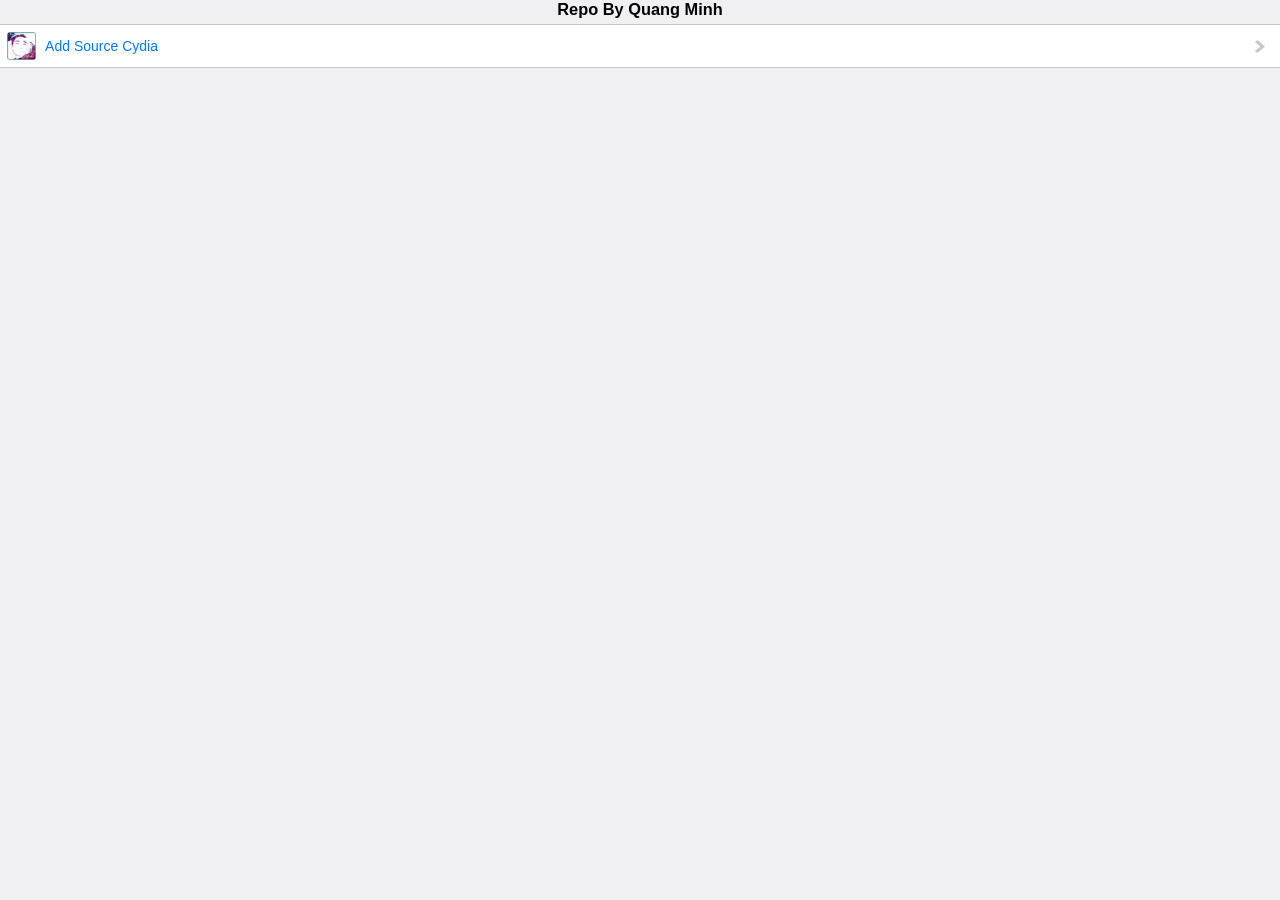
==== index.html @ d65396a5 "first commit" ====
<!DOCTYPE html>
<html><head>
<title>Repo By Quang Minh</title>
<link rel='stylesheet' type='text/css' href='ios7.css'/>
<meta name='viewport' content='width=320; initial-scale=1.0; maximum-scale=1.0; user-scalable=0;'/>
<meta http-equiv="Content-Type" content="text/html; charset=UTF-8" />
</head>
<script src="jquery-3.2.1.min.js"></script>
<script src="description.js?_=4654654"></script>
<body>
<h3><p style="text-align:center;">Repo By Quang Minh</p></h3>
<ul>
	<li>
		<a href="cydia://url/https://cydia.saurik.com/api/share#?source=http://mos-gold.github.io/">
			<img class="icon" src="logo.png"/>
			Add Source Cydia</label>
		</a>
	</li>
</ul>
</body></html>
---- ios7.css ----
/* Basic iOS 7 CSS */
*{margin:0;padding:0;border:0;outline:0;box-sizing:border-box}html{background:#efeff4}body{font:14px -apple-system-font,".Helvetica NeueUI","Helvetica Neue",sans-serif;margin:0px 0 35px 0;cursor:default;-webkit-user-select:none}h2,body>p{margin:15px;color:#6d6d72;font-size:14px;font-weight:400}h2 a,body>p a{color:inherit}h2{text-transform:uppercase;margin-bottom:5px}body>p{margin-top:-25px}a,button{color:#007aff;text-decoration:none}header{position:fixed;top:0;left:0;width:100%;height:44px;z-index:10;background:#f7f7f7;border-bottom:1px solid #c9c9cd}header h1{text-align:center;font-size:18px;line-height:44px;font-weight:500}ul{margin:5px 0 35px 0;list-style:none;background:#fff}ul:before,ul:after{content:"";display:block;height:1px;background:#c8c7cc}ul li{border-bottom:1px solid #c8c7cc;margin-left:15px}ul li:last-child{border-bottom:0}ul li>p,ul li>a,ul li>button{padding:13px 15px;margin-left:-15px}ul li>p+p,ul li>p+a,ul li>p+button,ul li>a+p,ul li>a+a,ul li>a+button,ul li>button+p,ul li>button+a,ul li>button+button{padding-top:0}ul li>a,ul li>button{display:block;color:#007aff;padding-right:30px;position:relative;z-index:2}ul li>a:after,ul li>button:after{content:"";display:block;background:url("[data-uri]");position:absolute;top:50%;right:15px;width:10px;height:13px;margin-top:-6.5px;background-size:100% 100%}ul li>button{font:inherit;width:100%;text-align:left}ul+p{margin-top:-25px}.cydia body{margin-top:35px}.cydia header{display:none}.cydia header+p{margin-top:-20px}.depiction{background:transparent}.depiction body{margin-top:0;margin-bottom:0}img.icon{height:auto;margin:-7px 6px -9px -8px;max-height:29px;min-width:29px;width:29px}
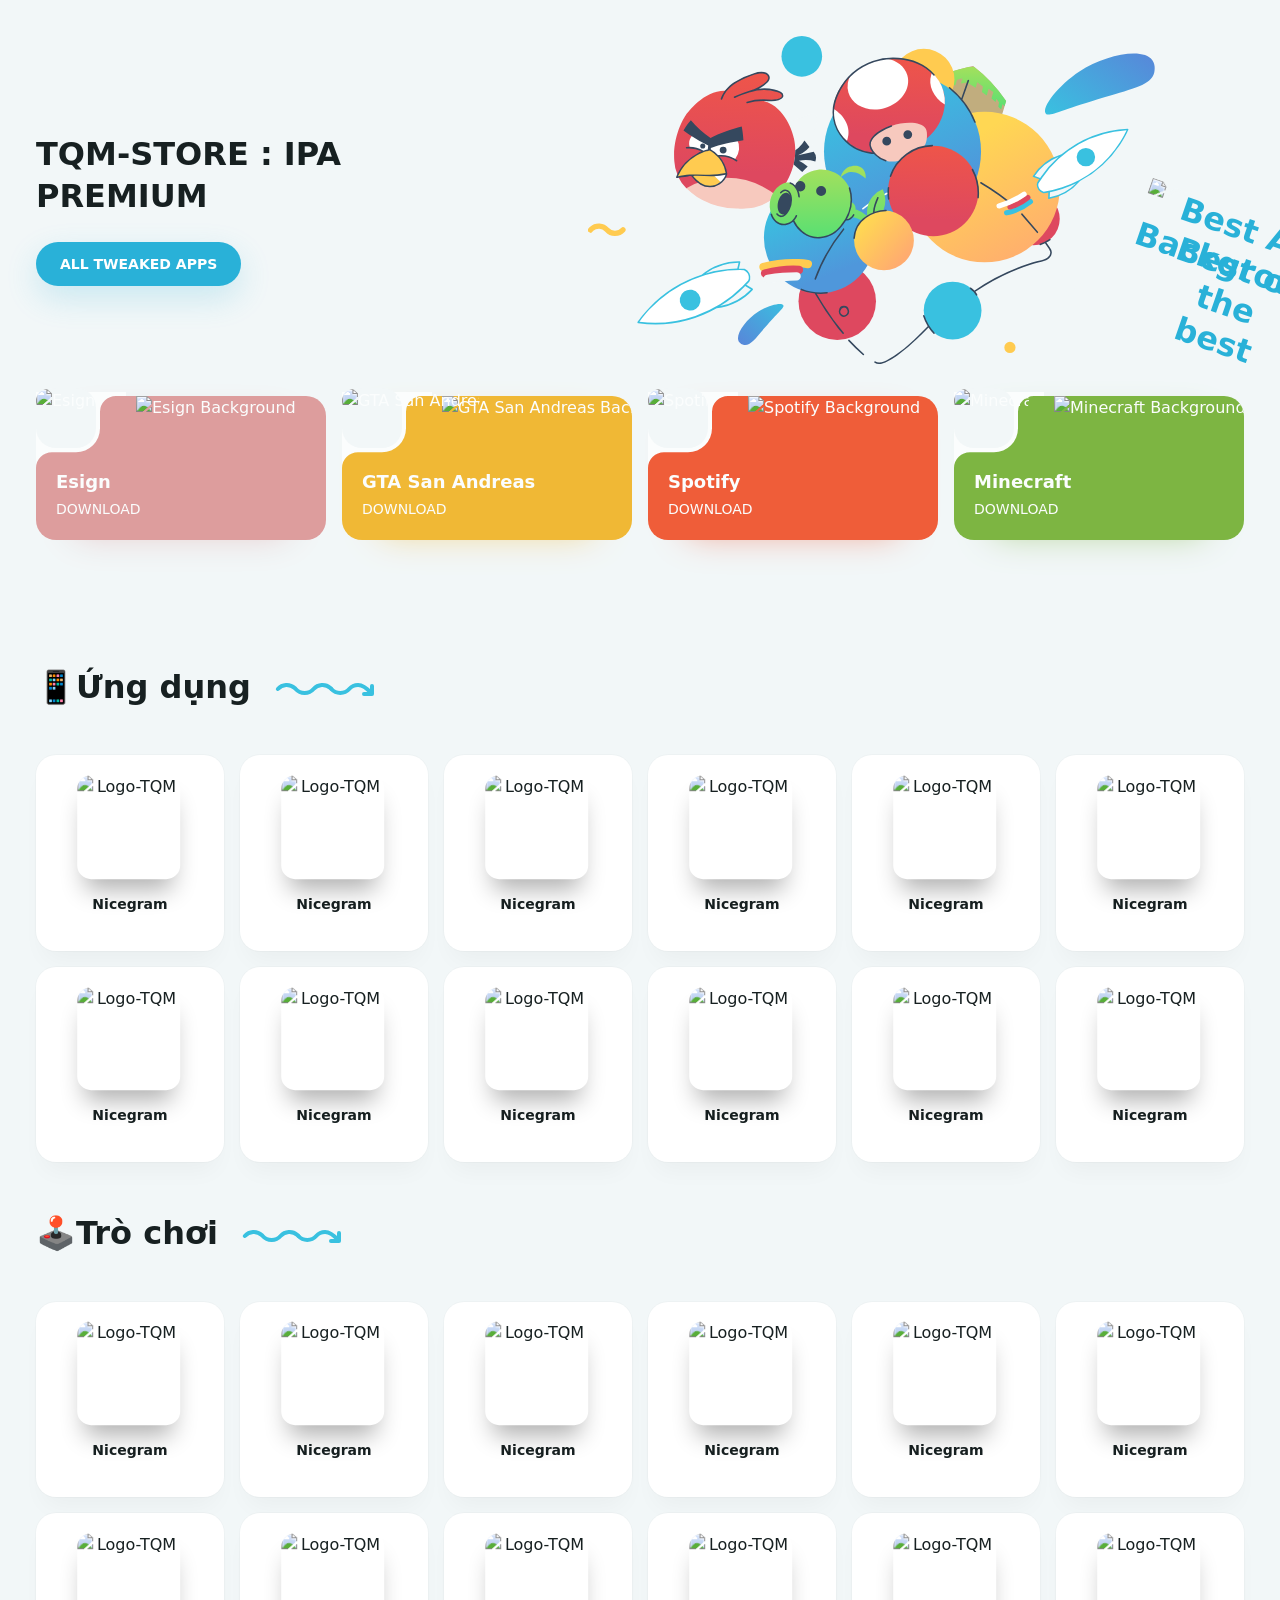
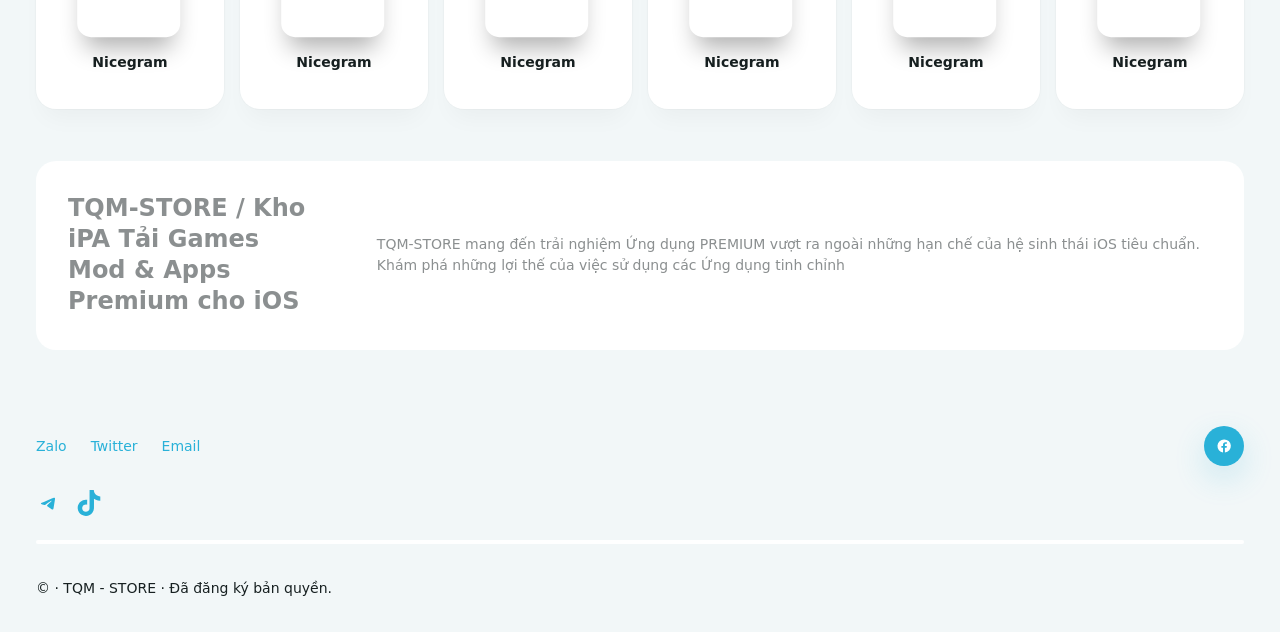
==== commit 2937ff3b: "Up" ====
--- a/index.html
+++ b/index.html
@@ -1,20 +1,533 @@
-<!DOCTYPE html>
-<html><head>
-<title>Repo By Quang Minh</title>
-<link rel='stylesheet' type='text/css' href='ios7.css'/>
-<meta name='viewport' content='width=320; initial-scale=1.0; maximum-scale=1.0; user-scalable=0;'/>
-<meta http-equiv="Content-Type" content="text/html; charset=UTF-8" />
+<!DOCTYPE html><html lang="vi" prefix="og: https://ogp.me/ns#"><head> 
+
+<meta name="referrer" content="no-referrer" />
+<meta charset="UTF-8">
+<link data-optimized="2" rel="stylesheet" href="Style.css" />
+<meta http-equiv="X-UA-Compatible" content="IE=edge">
+<meta name="viewport" content="initial-scale=1.0, maximum-scale=5.0, width=device-width">
+<title>TQM-STORE / Kho iPA Tải Games Mod & Apps Premium cho iOS</title>
+<meta name="description" content="TQM-STORE: Tải xuống tệp IPA và cài đặt ứng dụng premium miễn phí cho iOS, Đây là nơi bạn có thể dễ dàng tải xuống và cài đặt các ứng dụng đã sửa đổi."/>
+<meta name="robots" content="follow, index"/>
+<link rel="canonical" href="https://tweakhome.app/" />
+<link rel="next" href="https://tweakhome.app/page/2/" />
+<meta property="og:locale" content="vi" />
+<meta property="og:type" content="website" />
+<meta property="og:title" content="TQM-STORE" />
+<meta property="og:description" content="TQM-STORE: Tải xuống tệp IPA và cài đặt ứng dụng premium miễn phí cho iOS, Đây là nơi bạn có thể dễ dàng tải xuống và cài đặt các ứng dụng đã sửa đổi." />
+<meta property="og:url" content="https://tweakhome.app/" />
+<meta property="og:site_name" content="TweakHome" />
+<meta property="og:image" content="https://tweakhome.app/wp-content/uploads/2023/10/tweakhomeapp.png" />
+<meta property="og:image:secure_url" content="https://tweakhome.app/wp-content/uploads/2023/10/tweakhomeapp.png" />
+<meta property="og:image:width" content="300" />
+<meta property="og:image:height" content="300" />
+<meta property="og:image:alt" content="tweakhomeapp" />
+<meta property="og:image:type" content="image/png" />
+<meta name="twitter:card" content="summary_large_image" />
+<meta name="twitter:title" content="TweakHome" />
+<meta name="twitter:description" content="TQM-STORE: Tải xuống tệp IPA và cài đặt ứng dụng premium miễn phí cho iOS, Đây là nơi bạn có thể dễ dàng tải xuống và cài đặt các ứng dụng đã sửa đổi." />
+<meta name="twitter:image" content="https://tweakhome.app/wp-content/uploads/2023/10/tweakhomeapp.png" />
+<style id='rank-math-toc-block-style-inline-css'>.wp-block-rank-math-toc-block nav ol{counter-reset:item}.wp-block-rank-math-toc-block nav ol li{display:block}.wp-block-rank-math-toc-block nav ol li:before{content:counters(item, ".") ". ";counter-increment:item}</style><style id='classic-theme-styles-inline-css'>/*! This file is auto-generated */
+.wp-block-button__link{color:#fff;background-color:#32373c;border-radius:9999px;box-shadow:none;text-decoration:none;padding:calc(.667em + 2px) calc(1.333em + 2px);font-size:1.125em}.wp-block-file__button{background:#32373c;color:#fff;text-decoration:none}</style><style id='global-styles-inline-css'>:root{--wp--preset--aspect-ratio--square: 1;--wp--preset--aspect-ratio--4-3: 4/3;--wp--preset--aspect-ratio--3-4: 3/4;--wp--preset--aspect-ratio--3-2: 3/2;--wp--preset--aspect-ratio--2-3: 2/3;--wp--preset--aspect-ratio--16-9: 16/9;--wp--preset--aspect-ratio--9-16: 9/16;--wp--preset--color--black: #000000;--wp--preset--color--cyan-bluish-gray: #abb8c3;--wp--preset--color--white: #ffffff;--wp--preset--color--pale-pink: #f78da7;--wp--preset--color--vivid-red: #cf2e2e;--wp--preset--color--luminous-vivid-orange: #ff6900;--wp--preset--color--luminous-vivid-amber: #fcb900;--wp--preset--color--light-green-cyan: #7bdcb5;--wp--preset--color--vivid-green-cyan: #00d084;--wp--preset--color--pale-cyan-blue: #8ed1fc;--wp--preset--color--vivid-cyan-blue: #0693e3;--wp--preset--color--vivid-purple: #9b51e0;--wp--preset--gradient--vivid-cyan-blue-to-vivid-purple: linear-gradient(135deg,rgba(6,147,227,1) 0%,rgb(155,81,224) 100%);--wp--preset--gradient--light-green-cyan-to-vivid-green-cyan: linear-gradient(135deg,rgb(122,220,180) 0%,rgb(0,208,130) 100%);--wp--preset--gradient--luminous-vivid-amber-to-luminous-vivid-orange: linear-gradient(135deg,rgba(252,185,0,1) 0%,rgba(255,105,0,1) 100%);--wp--preset--gradient--luminous-vivid-orange-to-vivid-red: linear-gradient(135deg,rgba(255,105,0,1) 0%,rgb(207,46,46) 100%);--wp--preset--gradient--very-light-gray-to-cyan-bluish-gray: linear-gradient(135deg,rgb(238,238,238) 0%,rgb(169,184,195) 100%);--wp--preset--gradient--cool-to-warm-spectrum: linear-gradient(135deg,rgb(74,234,220) 0%,rgb(151,120,209) 20%,rgb(207,42,186) 40%,rgb(238,44,130) 60%,rgb(251,105,98) 80%,rgb(254,248,76) 100%);--wp--preset--gradient--blush-light-purple: linear-gradient(135deg,rgb(255,206,236) 0%,rgb(152,150,240) 100%);--wp--preset--gradient--blush-bordeaux: linear-gradient(135deg,rgb(254,205,165) 0%,rgb(254,45,45) 50%,rgb(107,0,62) 100%);--wp--preset--gradient--luminous-dusk: linear-gradient(135deg,rgb(255,203,112) 0%,rgb(199,81,192) 50%,rgb(65,88,208) 100%);--wp--preset--gradient--pale-ocean: linear-gradient(135deg,rgb(255,245,203) 0%,rgb(182,227,212) 50%,rgb(51,167,181) 100%);--wp--preset--gradient--electric-grass: linear-gradient(135deg,rgb(202,248,128) 0%,rgb(113,206,126) 100%);--wp--preset--gradient--midnight: linear-gradient(135deg,rgb(2,3,129) 0%,rgb(40,116,252) 100%);--wp--preset--font-size--small: 13px;--wp--preset--font-size--medium: 20px;--wp--preset--font-size--large: 36px;--wp--preset--font-size--x-large: 42px;--wp--preset--spacing--20: 0.44rem;--wp--preset--spacing--30: 0.67rem;--wp--preset--spacing--40: 1rem;--wp--preset--spacing--50: 1.5rem;--wp--preset--spacing--60: 2.25rem;--wp--preset--spacing--70: 3.38rem;--wp--preset--spacing--80: 5.06rem;--wp--preset--shadow--natural: 6px 6px 9px rgba(0, 0, 0, 0.2);--wp--preset--shadow--deep: 12px 12px 50px rgba(0, 0, 0, 0.4);--wp--preset--shadow--sharp: 6px 6px 0px rgba(0, 0, 0, 0.2);--wp--preset--shadow--outlined: 6px 6px 0px -3px rgba(255, 255, 255, 1), 6px 6px rgba(0, 0, 0, 1);--wp--preset--shadow--crisp: 6px 6px 0px rgba(0, 0, 0, 1);}:where(.is-layout-flex){gap: 0.5em;}:where(.is-layout-grid){gap: 0.5em;}body .is-layout-flex{display: flex;}.is-layout-flex{flex-wrap: wrap;align-items: center;}.is-layout-flex > :is(*, div){margin: 0;}body .is-layout-grid{display: grid;}.is-layout-grid > :is(*, div){margin: 0;}:where(.wp-block-columns.is-layout-flex){gap: 2em;}:where(.wp-block-columns.is-layout-grid){gap: 2em;}:where(.wp-block-post-template.is-layout-flex){gap: 1.25em;}:where(.wp-block-post-template.is-layout-grid){gap: 1.25em;}.has-black-color{color: var(--wp--preset--color--black) !important;}.has-cyan-bluish-gray-color{color: var(--wp--preset--color--cyan-bluish-gray) !important;}.has-white-color{color: var(--wp--preset--color--white) !important;}.has-pale-pink-color{color: var(--wp--preset--color--pale-pink) !important;}.has-vivid-red-color{color: var(--wp--preset--color--vivid-red) !important;}.has-luminous-vivid-orange-color{color: var(--wp--preset--color--luminous-vivid-orange) !important;}.has-luminous-vivid-amber-color{color: var(--wp--preset--color--luminous-vivid-amber) !important;}.has-light-green-cyan-color{color: var(--wp--preset--color--light-green-cyan) !important;}.has-vivid-green-cyan-color{color: var(--wp--preset--color--vivid-green-cyan) !important;}.has-pale-cyan-blue-color{color: var(--wp--preset--color--pale-cyan-blue) !important;}.has-vivid-cyan-blue-color{color: var(--wp--preset--color--vivid-cyan-blue) !important;}.has-vivid-purple-color{color: var(--wp--preset--color--vivid-purple) !important;}.has-black-background-color{background-color: var(--wp--preset--color--black) !important;}.has-cyan-bluish-gray-background-color{background-color: var(--wp--preset--color--cyan-bluish-gray) !important;}.has-white-background-color{background-color: var(--wp--preset--color--white) !important;}.has-pale-pink-background-color{background-color: var(--wp--preset--color--pale-pink) !important;}.has-vivid-red-background-color{background-color: var(--wp--preset--color--vivid-red) !important;}.has-luminous-vivid-orange-background-color{background-color: var(--wp--preset--color--luminous-vivid-orange) !important;}.has-luminous-vivid-amber-background-color{background-color: var(--wp--preset--color--luminous-vivid-amber) !important;}.has-light-green-cyan-background-color{background-color: var(--wp--preset--color--light-green-cyan) !important;}.has-vivid-green-cyan-background-color{background-color: var(--wp--preset--color--vivid-green-cyan) !important;}.has-pale-cyan-blue-background-color{background-color: var(--wp--preset--color--pale-cyan-blue) !important;}.has-vivid-cyan-blue-background-color{background-color: var(--wp--preset--color--vivid-cyan-blue) !important;}.has-vivid-purple-background-color{background-color: var(--wp--preset--color--vivid-purple) !important;}.has-black-border-color{border-color: var(--wp--preset--color--black) !important;}.has-cyan-bluish-gray-border-color{border-color: var(--wp--preset--color--cyan-bluish-gray) !important;}.has-white-border-color{border-color: var(--wp--preset--color--white) !important;}.has-pale-pink-border-color{border-color: var(--wp--preset--color--pale-pink) !important;}.has-vivid-red-border-color{border-color: var(--wp--preset--color--vivid-red) !important;}.has-luminous-vivid-orange-border-color{border-color: var(--wp--preset--color--luminous-vivid-orange) !important;}.has-luminous-vivid-amber-border-color{border-color: var(--wp--preset--color--luminous-vivid-amber) !important;}.has-light-green-cyan-border-color{border-color: var(--wp--preset--color--light-green-cyan) !important;}.has-vivid-green-cyan-border-color{border-color: var(--wp--preset--color--vivid-green-cyan) !important;}.has-pale-cyan-blue-border-color{border-color: var(--wp--preset--color--pale-cyan-blue) !important;}.has-vivid-cyan-blue-border-color{border-color: var(--wp--preset--color--vivid-cyan-blue) !important;}.has-vivid-purple-border-color{border-color: var(--wp--preset--color--vivid-purple) !important;}.has-vivid-cyan-blue-to-vivid-purple-gradient-background{background: var(--wp--preset--gradient--vivid-cyan-blue-to-vivid-purple) !important;}.has-light-green-cyan-to-vivid-green-cyan-gradient-background{background: var(--wp--preset--gradient--light-green-cyan-to-vivid-green-cyan) !important;}.has-luminous-vivid-amber-to-luminous-vivid-orange-gradient-background{background: var(--wp--preset--gradient--luminous-vivid-amber-to-luminous-vivid-orange) !important;}.has-luminous-vivid-orange-to-vivid-red-gradient-background{background: var(--wp--preset--gradient--luminous-vivid-orange-to-vivid-red) !important;}.has-very-light-gray-to-cyan-bluish-gray-gradient-background{background: var(--wp--preset--gradient--very-light-gray-to-cyan-bluish-gray) !important;}.has-cool-to-warm-spectrum-gradient-background{background: var(--wp--preset--gradient--cool-to-warm-spectrum) !important;}.has-blush-light-purple-gradient-background{background: var(--wp--preset--gradient--blush-light-purple) !important;}.has-blush-bordeaux-gradient-background{background: var(--wp--preset--gradient--blush-bordeaux) !important;}.has-luminous-dusk-gradient-background{background: var(--wp--preset--gradient--luminous-dusk) !important;}.has-pale-ocean-gradient-background{background: var(--wp--preset--gradient--pale-ocean) !important;}.has-electric-grass-gradient-background{background: var(--wp--preset--gradient--electric-grass) !important;}.has-midnight-gradient-background{background: var(--wp--preset--gradient--midnight) !important;}.has-small-font-size{font-size: var(--wp--preset--font-size--small) !important;}.has-medium-font-size{font-size: var(--wp--preset--font-size--medium) !important;}.has-large-font-size{font-size: var(--wp--preset--font-size--large) !important;}.has-x-large-font-size{font-size: var(--wp--preset--font-size--x-large) !important;}
+:where(.wp-block-post-template.is-layout-flex){gap: 1.25em;}:where(.wp-block-post-template.is-layout-grid){gap: 1.25em;}
+:where(.wp-block-columns.is-layout-flex){gap: 2em;}:where(.wp-block-columns.is-layout-grid){gap: 2em;}
+:root :where(.wp-block-pullquote){font-size: 1.5em;line-height: 1.6;}</style>
+
+<link rel="icon" href="https://tweakhome.app/wp-content/uploads/2023/10/cropped-tweakhomeapp-32x32.png" sizes="32x32" />
+<link rel="icon" href="https://tweakhome.app/wp-content/uploads/2023/10/cropped-tweakhomeapp-192x192.png" sizes="192x192" />
+<link rel="apple-touch-icon" href="https://tweakhome.app/wp-content/uploads/2023/10/cropped-tweakhomeapp-180x180.png" />
+<meta name="msapplication-TileImage" content="https://tweakhome.app/wp-content/uploads/2023/10/cropped-tweakhomeapp-270x270.png" />
 </head>
-<script src="jquery-3.2.1.min.js"></script>
-<script src="description.js?_=4654654"></script>
 <body>
-<h3><p style="text-align:center;">Repo By Quang Minh</p></h3>
-<ul>
-	<li>
-		<a href="cydia://url/https://cydia.saurik.com/api/share#?source=http://mos-gold.github.io/">
-			<img class="icon" src="logo.png"/>
-			Add Source Cydia</label>
-		</a>
-	</li>
-</ul>
+<div id="main-cont">
+<div class="header-panel">
+<header class="header wrp">
+<div class="search-drop-overlay" style="display:none;"></div>
+<a class="logotype" href="https://tweakhome.app" title="TWEAKHOME.APP" style="background-image: url(https://tweakhome.app/wp-content/uploads/2024/05/3468981F-AE07-4322-8061-7BA86D79F2BD.png)">
+<span class="sr-only">TQM-STORE</span>
+</a>
+</header>
+</div>
+
+<div class="main-head"><div class="main-head"><div class="header-intro wrp"><div class="h-intro"><h1 class="h-intro-text">TQM-STORE : IPA PREMIUM</h1>
+<a class="btn btn-lg blue-style" style="display:none;" href="https://tweakhome.app/tweaked-apps/">All Tweaked Apps</a></div><figure class="h-intro-img" style="display:none;">
+<svg xmlns="http://www.w3.org/2000/svg" viewBox="0 0 604 328" width="604" height="328">
+<defs>
+<linearGradient id="linear-gradient" x1="-450.83" y1="553.81" x2="-450.83" y2="552.81" gradientTransform="matrix(72.24, 0, 0, -43.52, 32951, 24129.97)" gradientUnits="userSpaceOnUse">
+<stop offset="0" stop-color="#a8e05b"></stop>
+<stop offset="1" stop-color="#5be072"></stop>
+</linearGradient>
+<linearGradient id="linear-gradient-2" x1="-452.38" y1="555.63" x2="-451.92" y2="554.84" gradientTransform="matrix(150.6, 0, 0, -150.6, 68500.02, 83786.14)" gradientUnits="userSpaceOnUse">
+<stop offset="0" stop-color="#ffd753"></stop>
+<stop offset="1" stop-color="#ffac6f"></stop>
+</linearGradient>
+<linearGradient id="linear-gradient-3" x1="-451.91" y1="555.44" x2="-451.64" y2="554.75" gradientTransform="matrix(111.01, 0, 0, -111.01, 50382.99, 61819.99)" gradientUnits="userSpaceOnUse">
+<stop offset="0" stop-color="#39c1e0"></stop>
+<stop offset="1" stop-color="#4f97db"></stop>
+</linearGradient>
+<linearGradient id="linear-gradient-4" x1="-452.42" y1="555.77" x2="-452.14" y2="555.08" gradientTransform="matrix(157.07, 0, 0, -157.07, 71350.2, 87346.85)" xlink:href="#linear-gradient-3"></linearGradient>
+<linearGradient id="linear-gradient-5" x1="-451.78" y1="554.56" x2="-451.71" y2="556.22" gradientTransform="matrix(111.6, 0, 0, -95.87, 50718.23, 53265.58)" gradientUnits="userSpaceOnUse">
+<stop offset="0" stop-color="#de485f"></stop>
+<stop offset="1" stop-color="#ff6233"></stop>
+</linearGradient>
+<linearGradient id="linear-gradient-6" x1="-451.91" y1="554.98" x2="-451.84" y2="556.51" gradientTransform="matrix(121.24, 0, 0, -131.44, 54935.45, 73081.82)" xlink:href="#linear-gradient-5"></linearGradient>
+<linearGradient id="linear-gradient-7" x1="-450.73" y1="554.92" x2="-452.32" y2="553.73" gradientTransform="matrix(109.71, 0, 0, -61.05, 50071.63, 33876.55)" gradientUnits="userSpaceOnUse">
+<stop offset="0" stop-color="#656ed6"></stop>
+<stop offset="1" stop-color="#39c1e0"></stop>
+</linearGradient>
+<linearGradient id="linear-gradient-8" x1="-450.25" y1="552.24" x2="-448.75" y2="553.71" gradientTransform="matrix(45.51, 0, 0, -40.96, 20620.06, 22944.38)" xlink:href="#linear-gradient-7"></linearGradient>
+<linearGradient id="linear-gradient-9" x1="-451.83" y1="554.94" x2="-451.83" y2="553.94" gradientTransform="matrix(115.51, 0, 0, -71.88, 52428.02, 40017.15)" xlink:href="#linear-gradient"></linearGradient>
+<linearGradient id="linear-gradient-10" x1="343.9" y1="183.33" x2="350.95" y2="33.22" gradientTransform="matrix(1, 0, 0, 1, 0, 0)" xlink:href="#linear-gradient-5"></linearGradient>
+<linearGradient id="linear-gradient-11" x1="276.26" y1="186.82" x2="315.67" y2="221.9" gradientTransform="matrix(1, 0, 0, 1, 0, 0)" xlink:href="#linear-gradient-2"></linearGradient>
+</defs>
+<path fill="#f2f7f8" d="M223.19,78,165.68,98.05a4.38,4.38,0,0,0-1.41,7.44l46.14,39.77a4.39,4.39,0,0,0,7.15-2.5l11.36-59.85a4.37,4.37,0,0,0-3.48-5.11,4.31,4.31,0,0,0-2.25.17"></path>
+<g class="intro_box">
+<path fill="#c1ad7e" d="M343.36,42.72c6.68-2.72,14.12-5.4,22.26-7.81,6.87-2,13.41-3.65,19.52-4.92a150,150,0,0,1,33,35q-2.92,9.9-5.86,19.8l-51.14,3.85-19.8-39.42,2-6.52"></path>
+<path fill="url(#linear-gradient)" d="M385.14,30c-6.09,1.26-12.63,2.86-19.52,4.91C358.5,37,351.94,39.33,346,41.67l21.22,7.77L369,43.81l5.5-1.58-1.71,5.37,6.23-1,8.67,5.25,1.53-5.59,5.68,4.31q-.49,2.74-1,5.5l4.8,3.36,1.89-6.66,4.7,3.24-1.83,6.47,4.16,3.43c.25-1,.51-2.08.76-3.11l2.65,3.41c-.24,1.53-.49,3.05-.73,4.58l2.81,2.69,1.47-5.38,1.95,2.18c.52-1.76,1.05-3.53,1.57-5.3a150,150,0,0,0-33-35"></path>
+</g>
+<circle fill="#de485f" cx="445.44" cy="182.84" r="26.29"></circle>
+<circle fill="#de485f" cx="249.24" cy="265.31" r="38.75"></circle>
+<path fill="#ffcb50" d="M366.46,43.53a30.7,30.7,0,1,1-30.69-30.7,30.7,30.7,0,0,1,30.69,30.7h0"></path>
+<path fill="url(#linear-gradient-2)" d="M471.88,151.08a75.29,75.29,0,1,1-75.29-75.3,75.3,75.3,0,0,1,75.29,75.3"></path>
+<path fill="url(#linear-gradient-3)" d="M286.9,201.66a55.5,55.5,0,1,1-55.5-55.51,55.51,55.51,0,0,1,55.5,55.51h0"></path>
+<path fill="url(#linear-gradient-4)" d="M393.05,115.57A78.53,78.53,0,1,1,314.53,37h0a78.53,78.53,0,0,1,78.52,78.53h0"></path>
+<circle fill="#39c1e0" cx="364.62" cy="274.53" r="28.88"></circle>
+<circle fill="#39c1e0" cx="213.8" cy="20.33" r="20.33"></circle>
+<path fill="url(#linear-gradient-5)" d="M355.26,54.76c7.33,25-11,52.32-40.9,61.12s-60.12-4.32-67.46-29.28,11-52.32,40.9-61.12,60.12,4.31,67.46,29.28"></path>
+<path fill="#ffffff" d="M319.34,39.17c-2.56-8.72-10.47-14.69-20.19-16.43a68.6,68.6,0,0,0-11.35,2.31,65.17,65.17,0,0,0-24.87,13.62,22.58,22.58,0,0,0-2.52,17.82c3.91,13.3,20.27,20.21,36.54,15.43s26.3-19.44,22.39-32.75"></path>
+<path fill="#ffffff" d="M344.06,36.52c-.27.62-.53,1.24-.74,1.89-3.64,10.88,2.23,23,13.47,30a40.08,40.08,0,0,0-1.53-13.73,40.78,40.78,0,0,0-11.2-18.11"></path>
+<path fill="#ffffff" d="M244.86,72.51A40,40,0,0,0,246.4,86a40.74,40.74,0,0,0,12.33,19.14q.43-1,.78-2c3.76-11.26-2.65-23.87-14.66-30.65"></path>
+<path fill="#fbfdfd" d="M281.42,167.06a69.74,69.74,0,0,0-7.13,5.07.78.78,0,0,0,0,1.1.8.8,0,0,0,1.1,0h0a66.06,66.06,0,0,1,6.82-4.82C283.06,167.88,282.28,166.54,281.42,167.06Zm18.7-10a.79.79,0,0,0-1-.54,14.24,14.24,0,0,0-2.76,1.38.79.79,0,0,0-.26,1.07.78.78,0,0,0,1.05.27h0a13.27,13.27,0,0,1,2-1.08l.34-.14a.84.84,0,0,0,.47-.36A.83.83,0,0,0,300.12,157.09Z"></path>
+<path fill="url(#linear-gradient-6)" d="M205.92,102.25c-.79-3.47-6.43-26.89-25.36-35.54-.94-.43-3.12-1.11-7.48-2.48l-1-.32a21.6,21.6,0,0,1,4.1,0c.76.06,11.08.89,16-1.23a3.76,3.76,0,0,0,2.29-2.07c.52-1.6-.81-3.25-.94-3.41a5.76,5.76,0,0,0-3.25-1.79,66.67,66.67,0,0,0-28.16-.08l-1.86.52c1.09-.35,2.18-.71,3.26-1.09,5.71-2,11.41-4.6,15.48-9.07a6.63,6.63,0,0,0,2-4,4.87,4.87,0,0,0-2.52-4.12,9.53,9.53,0,0,0-4.88-1.09c-3.93,0-7.74,1.28-11.43,2.65-10,3.72-14.61,6.65-17.18,8.64a66.72,66.72,0,0,0-7.82,6.92H137c-21.36-.3-37.41,21.88-39.45,24.7,0,0-13.39,19.62-11.24,45.75a38.91,38.91,0,0,0,3.19,13.56c.38.79.65,1.77,1.19,2.95a33.15,33.15,0,0,0,7.65,10.52l90.23,7.47a65.59,65.59,0,0,0,10-13.54c2.9-5.2,12.16-22.4,7.32-43.83"></path>
+<path fill="#ffffff" d="M149,103.2a17.83,17.83,0,0,1-1.83,19.74A48,48,0,0,0,120.54,120c.41-3.14.82-6.27,1.22-9.41L149,103.2"></path>
+<path fill="#ffffff" d="M106.51,97.4a12.94,12.94,0,0,0-5.23,7.9,12.38,12.38,0,0,0,.44,6.33,27.69,27.69,0,0,1,13.63,3.82l5.28-1.47.46-7L106.51,97.4"></path>
+<path fill="#f7c9be" d="M137.93,141.78a80.46,80.46,0,0,0-39.6,10.37c1.73,1.67,3.49,3.13,5.13,4.48a68.48,68.48,0,0,0,10.91,7.49,73.9,73.9,0,0,0,34,8.49c9.27.1,21.09.22,32.9-7.26a45.65,45.65,0,0,0,7.26-5.73,80.42,80.42,0,0,0-50.63-17.84"></path>
+<path fill="#ffffff" d="M138.6,137.71a15.78,15.78,0,0,1-6.68,9.42L124,139.77l14.6-2.06"></path>
+<path fill="#ffcb50" d="M138.52,137.67a31.88,31.88,0,0,0-16.78-23.91,44.71,44.71,0,0,0-32.93,27.43l.24.09a98,98,0,0,1,15-2.06c4.78,7.63,11.85,12,18.86,11.27a17.41,17.41,0,0,0,9.67-4.6l-6.72-6.42a75.12,75.12,0,0,0,9.33-1.1c1.43-.27,2.6-.53,3.37-.7"></path>
+<path fill="#f7c9be" d="M282.08,108.88c-.52-8.77,13.54-16.14,21.38-18.95,12.53-4.48,30.19-4.83,34.35,2.94,1.3,2.45,1.2,5.56,1.14,7.7-.06,1.8-.32,7.47-4.2,12.09-.63.75-1.87,2.08-7.28,5.06-7.66,4.21-12.84,7.06-20.21,7.66a24.85,24.85,0,0,1-9.44-.68,23.08,23.08,0,0,1-10.36-6.28c-1.74-1.85-5.13-5.43-5.37-9.54"></path>
+<path fill="#f2f7f8" d="M48.33,132a11.75,11.75,0,1,1,11.75-11.75h0A11.76,11.76,0,0,1,48.33,132m0-20.39A8.64,8.64,0,1,0,57,120.25a8.64,8.64,0,0,0-8.64-8.64"></path>
+<g class="intro_splash">
+<path fill="url(#linear-gradient-7)" d="M457.69,77.38c-4.31-6.23,13.25-28.32,33.72-41.8C516.85,18.84,555,11,564.37,24.21c3.64,5.12,2,11.7,1.83,12.47-3.2,12.11-20.14,15.66-49.86,24.57-45.68,13.68-55.78,20.29-58.65,16.13"></path>
+<path fill="url(#linear-gradient-8)" d="M195.29,269.26c-1.93-3.13-15.2.24-25.18,6.58-12.41,7.88-23.32,23.1-19.27,29.83a7.86,7.86,0,0,0,5.19,3.27c6,1,10.9-5.77,20.65-17.08,15-17.38,19.9-20.52,18.61-22.6"></path>
+<path fill="#ffcb50" d="M26.89,200A13.23,13.23,0,0,1,17,195.47a8.27,8.27,0,0,0-11.67-.64q-.35.31-.66.66a2.6,2.6,0,1,1-4-3.27L.74,192a14.53,14.53,0,0,1,1.11-1.11,13.45,13.45,0,0,1,19,1.1h0a8.26,8.26,0,0,0,12.33,0,2.6,2.6,0,0,1,3.9,3.43A13.52,13.52,0,0,1,27,200h-.1"></path>
+</g>
+<path fill="#f2f7f8" d="M603.49,155.23a1.56,1.56,0,0,0-2.2.1,4.62,4.62,0,0,1-3.48,1.55,4.57,4.57,0,0,1-3.46-1.56,7.49,7.49,0,0,0-.63-.63,7.77,7.77,0,0,0-11,.63h0a4.67,4.67,0,0,1-3.48,1.55,4.6,4.6,0,0,1-3.46-1.56,7.77,7.77,0,0,0-11.6,0,1.56,1.56,0,1,0,2.33,2.06l.38-.38a4.7,4.7,0,0,1,3.36-1.16,4.55,4.55,0,0,1,3.19,1.54,7.65,7.65,0,0,0,5.74,2.61h.11a7.7,7.7,0,0,0,5.76-2.6h0a3.59,3.59,0,0,1,.39-.39,4.69,4.69,0,0,1,3.36-1.16,4.59,4.59,0,0,1,3.19,1.54,7.62,7.62,0,0,0,5.73,2.61h.11a7.68,7.68,0,0,0,5.77-2.61A1.56,1.56,0,0,0,603.49,155.23Z"></path>
+<path fill="#f2f7f8" d="M478,277.57a5.93,5.93,0,0,1-5.92-5.95,6,6,0,0,1,.55-2.47l6.34-13.71a5.92,5.92,0,0,1,7.87-2.89,6,6,0,0,1,2.36,2l8.7,12.34a5.94,5.94,0,0,1-1.44,8.27,5.87,5.87,0,0,1-2.87,1.06l-15,1.37-.55,0m6.36-22.45h-.26a2.75,2.75,0,0,0-2.3,1.62l-6.34,13.71a2.81,2.81,0,0,0,2.81,4l15-1.36a2.82,2.82,0,0,0,2.55-3.06,2.79,2.79,0,0,0-.51-1.37l-8.7-12.34a2.75,2.75,0,0,0-2.29-1.19"></path>
+<path id="Plant" fill="url(#linear-gradient-9)" d="M224.35,200.84c-12.84-3-18.39-15.09-19.07-16.64a13.53,13.53,0,0,1-3.46,2.55,14,14,0,0,1-8.15,1.32c-4.83-.89-8.82-4.87-10.44-10.16l-1-3.37A24.88,24.88,0,0,1,192,149.28c2-1.39,5.94-3.73,10.22-2.43a9.88,9.88,0,0,1,4.66,3.2,27.94,27.94,0,0,1,4.14-6.38c8.36-9.64,20.54-10.06,21.93-10.09a30.57,30.57,0,0,1,14.11,3.25c2.75,1.47,11.44,6.57,14.92,16.95a29.61,29.61,0,0,1,1.25,12.33l.24.08c2.89,1,4.5,4.28,4.19,8a8.11,8.11,0,0,1,.62-.59,33,33,0,0,1,10.87,6.49c-.76.5-1.54,1.07-2.35,1.71a35.81,35.81,0,0,0-3.13,2.77,27.35,27.35,0,0,0-8.81-3.6v-.08c-2,2.28-4.72,3.36-7.16,2.54h0a44.26,44.26,0,0,1-3.78,5.33c-2.61,3.19-6.31,7.72-13.06,10.47A28.66,28.66,0,0,1,230,201.47,25.12,25.12,0,0,1,224.35,200.84Zm60.51-40.66a24.08,24.08,0,0,1,9.88-6.81,26.62,26.62,0,0,1,.72,20.8l-16.24,5.42c-.22-1.88-1.13-11.54,5.64-19.41Zm-13.2-22.09a16.92,16.92,0,0,0-9.14-2.06c-5.78.6-8.77,5.15-9.4,4.57s2.27-7.63,8.68-10c1.36-.51,7.49-2.54,12.17,1.47,4.53,3.88,3.74,10,3.67,10.49a21,21,0,0,0-6-4.43Z"></path>
+<path fill="#ffcb50" d="M427.55,311.45a5.61,5.61,0,1,1-5.61-5.61h0a5.61,5.61,0,0,1,5.61,5.61"></path>
+<circle fill="url(#linear-gradient-10)" cx="345.23" cy="154.98" r="45.16"></circle>
+<circle fill="url(#linear-gradient-11)" cx="296" cy="204.39" r="29.88"></circle>
+<path fill="#35485e" d="M303.13,105.15a4.4,4.4,0,1,0-4.4,4.4A4.4,4.4,0,0,0,303.13,105.15Zm-70,54.85a5,5,0,1,0-5-5A5,5,0,0,0,233.09,160Zm91.06-61.45a4.4,4.4,0,1,0-4.4,4.4A4.4,4.4,0,0,0,324.15,98.55ZM202,147.8h0c3,1,5.28,3.72,6.63,6.5a17,17,0,0,1,1.65,6.52c.06,1,1.62,1,1.56,0a19.88,19.88,0,0,0-1.2-5.74,5,5,0,0,0,1.68.31,5,5,0,0,0,5-5h0a5,5,0,0,0-10-.78,11.61,11.61,0,0,0-4.95-3.29C201.48,146,201.07,147.49,202,147.8Zm-8.78,9.54h0c1.25-1.19,2.75-2.63,4.63-2.34a5.09,5.09,0,0,1,3.64,3.3c.09.25.16.51.24.76a4.69,4.69,0,0,0-2.91-2.31c-3.49-.79-7.41,3.4-8.76,9.36s.38,11.43,3.87,12.22a4.22,4.22,0,0,0,2.4-.2,5,5,0,0,1-2.75,1.37,4.38,4.38,0,0,1-4-1.94c-.55-.84-1.9-.06-1.35.78a5.9,5.9,0,0,0,7,2.33c2.94-1.18,5.19-4.55,6.53-7.28a21.45,21.45,0,0,0,2.24-9.44c0-3.06-.51-6.78-2.89-9a5.48,5.48,0,0,0-4.36-1.53c-1.87.25-3.31,1.54-4.62,2.79C191.41,156.93,192.51,158,193.24,157.34Zm26.47-26.77a31.54,31.54,0,0,0-8.8-5.86,32.37,32.37,0,0,1,16.46.71h0a9.85,9.85,0,0,0-1.62-9.58l-15.7,3.33a25.88,25.88,0,0,0,8.57-5.15,25.18,25.18,0,0,0,2.86-3.07l-5-6.41a28.72,28.72,0,0,1-5.83,7.2,28,28,0,0,1-3.31,2.54,58.93,58.93,0,0,1-1.71,14.32L214.2,136Zm80,21.09a47.7,47.7,0,0,0,.22,11.39.79.79,0,0,0,1,.55.81.81,0,0,0,.54-1,45.84,45.84,0,0,1-.16-11C301.34,150.66,299.78,150.67,299.68,151.66Zm3.48-11.19h0a44.6,44.6,0,0,1,41.13-30.07.78.78,0,0,0,0-1.56,45.76,45.76,0,0,0-42.63,31.22C301.33,141,302.84,141.42,303.16,140.47Zm130.13,38.22,15.59,18.18c.66.77,1.75-.34,1.1-1.1l-15.59-18.18c-.65-.77-1.75.34-1.1,1.1Zm-40.87-31.25h0a237.33,237.33,0,0,1,36.35,26.18c.75.66,1.85-.44,1.1-1.1a240,240,0,0,0-36.67-26.43.79.79,0,0,0-1.05.34A.78.78,0,0,0,392.42,147.44ZM283.48,117.88c.86.09,1.73.15,2.59.19q.42.47.84.9a24.19,24.19,0,0,0,10.71,6.49.79.79,0,0,0,.92-.61A.78.78,0,0,0,298,124h0a22.4,22.4,0,0,1-8.68-4.79c-2.67-2.39-5.52-5.54-6.31-9.12-1.47-6.62,5.92-11.82,10.77-14.7a56.9,56.9,0,0,1,9.86-4.65c.93-.34.53-1.85-.42-1.5-6.64,2.4-13.73,5.92-18.46,11.31-2,2.31-3.67,5.22-3.48,8.39a13.59,13.59,0,0,0,3.34,7.53,42.53,42.53,0,0,1-29.13-14.91,40,40,0,0,1-9-19.17c-1.3-7.9.23-15.77,3.4-23a61,61,0,0,1,30.77-31.18,59.91,59.91,0,0,1,25.77-5c12.66.17,25.65,3.64,35.2,12.31a46.94,46.94,0,0,1,3.86,4c.65.76,1.75-.34,1.1-1.1-9.1-10.61-22.49-15.67-36.18-16.6a64.5,64.5,0,0,0-25.83,3.13A62.09,62.09,0,0,0,250,55.49C246.77,62,244.52,69,244.5,76.35a40.14,40.14,0,0,0,7.25,22.76A44.14,44.14,0,0,0,283.48,117.88Zm107.39,43.86a51.25,51.25,0,0,0-5.78-28.62c-.47-.88-1.81-.1-1.34.79a49.78,49.78,0,0,1,5.56,27.83C389.22,162.74,390.78,162.73,390.87,161.74ZM261.41,303.83c-.68-.73-1.78.37-1.1,1.1q6.92,7.41,14.53,14.12c.75.66,1.85-.44,1.1-1.1A201.66,201.66,0,0,1,261.41,303.83ZM298.8,174.56a.78.78,0,0,0-.74-.74,37.46,37.46,0,0,0-11.48,2c.34-4.86,2.2-9.44,4.05-13.91.38-.93-1.13-1.33-1.5-.42-2,4.8-3.93,9.69-4.16,14.93-7.6,3-14.19,8.46-17.42,16.08a29.14,29.14,0,0,0-2.24,9.81c-.06,1,1.5,1,1.55,0A26.68,26.68,0,0,1,277.92,182a35.65,35.65,0,0,1,20.14-6.65A.78.78,0,0,0,298.8,174.56Zm47.86,122.2a44.23,44.23,0,0,1-10.14-17.17c-.3-1-1.81-.55-1.5.41a46.18,46.18,0,0,0,4.7,10.25.66.66,0,0,0-.25.17c-11.9,12.1-24,24.45-39,32.73-3.77,2.08-8.9,4.88-13.08,2.27-.85-.53-1.63.82-.78,1.35,3.36,2.11,7.38,1.18,10.8-.32A72.87,72.87,0,0,0,309,319.66a161.87,161.87,0,0,0,20.67-17.29c3.67-3.55,7.25-7.18,10.83-10.82a46,46,0,0,0,5,6.31c.7.73,1.8-.37,1.1-1.1Zm-85.8-22.83a5,5,0,0,0-9.86.22h0a5.51,5.51,0,0,0,2,5.79,5.2,5.2,0,0,0,6.19-.39A5.13,5.13,0,0,0,260.86,273.93Zm-2.18,4a3.57,3.57,0,0,1-6.18-3.36h0a4,4,0,0,1,3.47-3,3.61,3.61,0,0,1,3.21,2.29A3.72,3.72,0,0,1,258.68,277.93ZM153.75,90.43c-5,1.34-10.48,3-16.21,5.14-5.49,2-10.5,4.18-15,6.33a95.82,95.82,0,0,1-19.67-17.72c-1.15,1.31-2.35,2.78-3.54,4.42a60.28,60.28,0,0,0-3.84,6c2,1.48,4.12,2.94,6.32,4.4a161.43,161.43,0,0,0,18.39,10.49l-.43,4q-1.53.34-3,.81c-.42.13-.83.28-1.25.42A28.52,28.52,0,0,0,98.55,111c-1,.1-1,1.66,0,1.56h0a27,27,0,0,1,15,2.81c-1.31.53-2.6,1.11-3.86,1.76a46.19,46.19,0,0,0-12.33,9.26A44.76,44.76,0,0,0,88.06,141a.8.8,0,0,0,.55,1,3.34,3.34,0,0,0,1.9-.17c1-.21,2.1-.41,3.16-.59q3.1-.52,6.24-.86c1.1-.12,2.19-.2,3.29-.27a30.62,30.62,0,0,0,9.25,8.56,17.64,17.64,0,0,0,19-.28c3.74-2.44,6.9-6,7.88-10.41a.75.75,0,0,0-.11-.6,33,33,0,0,0-7.79-16.85,26.85,26.85,0,0,1,16.83,4.9c.82.58,1.6-.77.79-1.35a28.27,28.27,0,0,0-18.5-5.07.75.75,0,0,0-.4.15,32.87,32.87,0,0,0-7.18-5.55l-.13-.07V112c4.65-1.56,9.71-3,15.22-4.38,6.18-1.5,12-2.57,17.34-3.33h0c-.14-2.28-.35-4.7-.66-7.22Q154.32,93.55,153.75,90.43Zm-31.44,59.36c-6,.23-11.24-3.35-15.19-7.48a28.64,28.64,0,0,1-2-2.37c1.51-.07,3-.1,4.53-.08,5.43.06,10.81.68,16.25.38a74.07,74.07,0,0,0,11.67-1.58C135.52,144.86,128.71,149.54,122.31,149.79Zm1.11-34.17c.93.58,1.82,1.21,2.69,1.88a31.13,31.13,0,0,1,11.52,19.56,76.41,76.41,0,0,1-20.35,1.62,113.6,113.6,0,0,0-13.56-.17.81.81,0,0,0-.31,0c-.62,0-1.24,0-1.86.09-2,.17-4,.41-6,.7q-1.63.24-3.27.54c-.65.11-1.3.24-2,.37l-.33.08a44,44,0,0,1,18.24-20.64,42.92,42.92,0,0,1,6.7-3.21c1.07-.4,2.16-.76,3.26-1.07.61-.18,1.23-.34,1.85-.48a14.72,14.72,0,0,1,1.45-.38A6.69,6.69,0,0,1,123.42,115.62ZM387.7,85.89a86.73,86.73,0,0,0-13.24-22.28.05.05,0,0,0,0,0q3.31-9.45,6.62-18.91c.33-.95-1.17-1.36-1.5-.42h0q-3.15,9-6.29,18A86.81,86.81,0,0,0,362,51.2c-.77-.62-1.88.47-1.1,1.1h0a85,85,0,0,1,25.31,34C386.57,87.22,388.08,86.82,387.7,85.89Zm76.07,130a10.11,10.11,0,0,0-1.89-4.35c-1.14-1.68-2.33-3.33-3.5-5a42.19,42.19,0,0,0,3.91-2.26c.84-.55.06-1.9-.78-1.35a42.71,42.71,0,0,1-9.56,4.71c-.95.32-.54,1.83.41,1.5h0a45,45,0,0,0,4.61-1.89l2.78,3.95a13.13,13.13,0,0,1,2.37,4.28c.71,3.08-1.64,5.68-4.19,7-2.88,1.49-6.26,2-9.35,2.89s-6,1.76-9,2.75a206.79,206.79,0,0,0-52.63,26.14.81.81,0,0,0-.34.53,18.6,18.6,0,0,0-3.78-3.18c-.85-.53-1.63.81-.79,1.35a16.86,16.86,0,0,1,5.89,6.4c.46.89,1.81.1,1.34-.78a17.36,17.36,0,0,0-1.86-2.84.76.76,0,0,0,.33-.13,206.19,206.19,0,0,1,35-19.42,200.2,200.2,0,0,1,19-7.14q4.71-1.52,9.5-2.79c3.06-.82,6.36-1.44,9-3.34C462.41,221.32,464.11,218.7,463.77,215.88Zm-208,80.88a225.23,225.23,0,0,1-19.92-27.27q-3.67-5.79-7.15-11.72a52.14,52.14,0,0,0,10.37-.21c1-.12,1-1.68,0-1.56h0a51.81,51.81,0,0,1-25.51-3.35c-.93-.37-1.33,1.14-.41,1.5a52.64,52.64,0,0,0,13.82,3.44.82.82,0,0,0,.07.43,293.65,293.65,0,0,0,22.92,34.18c1.52,1.92,3.09,3.8,4.7,5.66.66.75,1.76-.35,1.1-1.1ZM135.14,110.63a3.44,3.44,0,1,0,3.44,3.44A3.44,3.44,0,0,0,135.14,110.63ZM117.3,110a2.54,2.54,0,1,0-2.54,2.54A2.54,2.54,0,0,0,117.3,110Zm73.4-45.77c1.83-.6,4.1-1.56,4.6-3.63A4.5,4.5,0,0,0,193.09,56a20.84,20.84,0,0,0-6.62-2.42,43.89,43.89,0,0,0-15.56-.94A36.76,36.76,0,0,0,176.7,49c2.23-1.78,5.26-4.43,5.07-7.58s-3.08-5-5.85-5.42A22.47,22.47,0,0,0,166,37.15a74.41,74.41,0,0,0-19.9,9.05c-6,4.06-11.07,9.63-13.4,16.6-.32,1,1.18,1.36,1.5.42h0c4.11-12.31,16.36-18.76,27.75-23a39.45,39.45,0,0,1,9.77-2.68c2.92-.29,7.43-.11,8.38,3.39.85,3.09-3.22,6.13-5.37,7.68a38.66,38.66,0,0,1-8.2,4.37c-6.74,2.72-13.91,4.24-20.4,7.61-.89.46-.1,1.81.79,1.34,4.77-2.47,9.94-3.94,15-5.64a.65.65,0,0,0,.36,0h0A42.39,42.39,0,0,1,189,56c1.8.58,5.37,1.68,4.85,4.25-.43,2.11-4.13,2.83-5.87,3.12-4.39.72-8.87,0-13.27,0a55.15,55.15,0,0,0-15.83,2.33.77.77,0,0,0-.47,1,.79.79,0,0,0,.89.51,53.25,53.25,0,0,1,16.64-2.26C180.8,65,185.93,65.82,190.7,64.25Zm35.82,178.48c-.35,1,1.16,1.35,1.5.42a174.2,174.2,0,0,1,28.1-49.39c.62-.77-.48-1.88-1.1-1.1h0A177.39,177.39,0,0,0,231.75,230Q228.89,236.27,226.52,242.73Zm6.63-40.46a30.08,30.08,0,0,0,18.42-9.36,48.26,48.26,0,0,0,6.47-8.34,7,7,0,0,0,4.72-1.21,11.78,11.78,0,0,0,3.58-4.07.78.78,0,0,0-1.34-.79h0c-1.27,2.22-3.41,4.53-6.1,4.58A45.13,45.13,0,0,0,261,179a39.4,39.4,0,0,0,1.24-27.15c-.3-.95-1.8-.55-1.5.41h0a37.92,37.92,0,0,1-.2,23.62,43.82,43.82,0,0,1-8.29,14,30.05,30.05,0,0,1-16.42,10.42,24.85,24.85,0,0,1-21.56-5.19,31,31,0,0,1-8-10.54,14.85,14.85,0,0,0,2.89-4.61c.38-.93-1.13-1.34-1.5-.42a13.15,13.15,0,0,1-9.74,8c-6.56,1.22-12-3.63-13.87-9.58-.3-.95-1.81-.54-1.5.42h0c2.09,6.54,7.93,11.79,15.13,10.77a14.73,14.73,0,0,0,7.41-3.44C210.11,196.31,221.12,203.69,233.15,202.27Z"></path>
+<g class="intro_rockets">
+<g id="RocketR">
+<path fill="#f2f7f8" d="M445.56,140.43l6.86,2.55,22.3-24.22a48.84,48.84,0,0,0-9.06,3.44,51.82,51.82,0,0,0-20.1,18.23"></path>
+<path fill="#f2f7f8" d="M460.89,162.29c.11-2.44.21-4.88.32-7.31l31-11.14a48.9,48.9,0,0,1-6.7,7,51.89,51.89,0,0,1-24.61,11.43"></path>
+<path fill="#ffffff" d="M455.65,156.49a110.83,110.83,0,0,0,84.09-62.9v-.16a110.79,110.79,0,0,0-90.08,54,7.74,7.74,0,0,0,6,9.09"></path>
+<path fill="#39c1e0" d="M539.74,92.65a111.64,111.64,0,0,0-66.21,25.66A52,52,0,0,0,444.89,140a.66.66,0,0,0,.15.93l.09.07,0,0a.86.86,0,0,0,.19.11h0l5.92,2.2c-.38.58-.78,1.16-1.15,1.75a6.53,6.53,0,0,0-1.37,3.4,8.62,8.62,0,0,0,6.69,8.71.76.76,0,0,0,.37,0h.05q2.26-.35,4.5-.78c-.08,1.94-.16,3.89-.25,5.83a.68.68,0,0,0,.61.73l.12,0h0a1.61,1.61,0,0,0,.22,0,51.85,51.85,0,0,0,31-17.86,111.46,111.46,0,0,0,40-36.45q2.82-4.22,5.23-8.67c.64-1.17,1.25-2.36,1.85-3.56.43-.86,1.32-2.09,1.32-3.07A.79.79,0,0,0,539.74,92.65Zm-93,47.4a50.33,50.33,0,0,1,23.59-19,111.49,111.49,0,0,0-17.72,20.23c-.17.25-.32.5-.48.75Zm15,21.29c.07-1.73.15-3.46.22-5.19a111.34,111.34,0,0,0,26.23-9A50.58,50.58,0,0,1,461.71,161.34Zm76.14-65.62c-.54,1.08-1.09,2.15-1.66,3.21q-2,3.7-4.26,7.24a110,110,0,0,1-57.83,45.08,111.61,111.61,0,0,1-18.4,4.44,7.16,7.16,0,0,1-3.64-2.13c-1.23-1.38-2.22-3.84-1.7-5.74a11.67,11.67,0,0,1,1.57-2.63c.7-1.12,1.43-2.22,2.18-3.31a110.17,110.17,0,0,1,84.44-47.59C538.32,94.77,538.09,95.24,537.85,95.72Zm-40,34.64a9.24,9.24,0,0,0,9.24-9.24h0a9.24,9.24,0,1,0-9.24,9.24Z"></path>
+<path fill="#39c1e0" d="M418.5,179.39a2.6,2.6,0,0,1-.5-5.14,52.76,52.76,0,0,0,5.27-1.33,53.78,53.78,0,0,0,17.45-9.25,2.6,2.6,0,1,1,3.42,3.92c-.07,0-.13.11-.2.15a58.92,58.92,0,0,1-19.13,10.14,55.91,55.91,0,0,1-5.8,1.46,2.21,2.21,0,0,1-.51,0"></path>
+<path fill="#de485f" d="M421.94,173.62a2.6,2.6,0,0,1-.75-5.08,49.64,49.64,0,0,0,17-8.94,2.6,2.6,0,0,1,3.46,3.88l-.19.15a54.55,54.55,0,0,1-18.74,9.88,2.33,2.33,0,0,1-.74.11"></path>
+<path fill="#ffffff" d="M411,172.52a2.6,2.6,0,0,1-.69-5.1,80.63,80.63,0,0,0,24.43-11.34,2.6,2.6,0,0,1,2.94,4.28,86,86,0,0,1-26,12.07,2.6,2.6,0,0,1-.68.1"></path>
+</g>
+<g id="RocketL">
+<path fill="#f2f7f8" d="M164.13,253.27l-7.1-4.22-29.65,22.36a54.57,54.57,0,0,0,10.75-2,58.45,58.45,0,0,0,26-16.16"></path>
+<path fill="#f2f7f8" d="M151.54,225.91,149.71,234,113.07,240a55.16,55.16,0,0,1,8.85-6.42,58.39,58.39,0,0,1,29.62-7.71"></path>
+<path fill="#ffffff" d="M156.18,233.41a125,125,0,0,0-106,52.77l0,.18A125,125,0,0,0,161,244.71a8.74,8.74,0,0,0-4.81-11.3"></path>
+<path fill="#39c1e0" d="M164.85,253.11a.35.35,0,0,0,0-.11.14.14,0,0,1,0-.06.83.83,0,0,0-.28-.34h0l-6.28-3.73c.53-.57,1.07-1.12,1.6-1.69a7.64,7.64,0,0,0,2.29-3.53,9.65,9.65,0,0,0-5.57-10.92l-.1,0-.07,0a.63.63,0,0,0-.42,0c-1.72-.05-3.44-.05-5.15,0l1.47-6.47a.71.71,0,0,0-.2-.7l-.11-.11,0,0a.86.86,0,0,0-.42-.16,58.54,58.54,0,0,0-38,13.55,125.75,125.75,0,0,0-51.85,32.37q-3.85,4-7.36,8.33c-1,1.21-1.92,2.43-2.85,3.68-.63.84-1.91,2.05-2.1,3.09a.79.79,0,0,0,.59,1l.16,0a125.68,125.68,0,0,0,78.49-15.08,58.52,58.52,0,0,0,36.08-18.22A.7.7,0,0,0,164.85,253.11ZM150.56,226.7c-.45,2-.89,3.94-1.34,5.91a125.23,125.23,0,0,0-31.56,4.81A56.9,56.9,0,0,1,150.56,226.7Zm-99.17,59a3.4,3.4,0,0,0,.21-.27c.38-.51.75-1,1.13-1.53.8-1.07,1.61-2.11,2.44-3.15q3-3.67,6.17-7.13A124.3,124.3,0,0,1,156,234.18a8.11,8.11,0,0,1,3.78,3.38c1,1.83,1.53,4.74.53,6.73,0,0,0,0-.07.08s-.21.24-.31.35l-.52.59c-.48.53-1,1.05-1.43,1.56-1,1.09-2,2.15-3.07,3.2A124.44,124.44,0,0,1,51.39,285.73ZM132.17,270A125.67,125.67,0,0,0,156.3,250.9c.29-.28.55-.59.84-.88l5.74,3.42A56.9,56.9,0,0,1,132.17,270ZM104,253.85a10.42,10.42,0,0,0-12.12,8.38h0A10.42,10.42,0,1,0,104,253.85Z"></path>
+<path fill="#ffcb50" d="M175.47,235.08a4.16,4.16,0,0,1-1.05-8.18,121.52,121.52,0,0,1,36.17-3.85c3.33.15,6.69.44,10,.88a4.16,4.16,0,0,1-1.08,8.24h0c-3.08-.4-6.21-.68-9.31-.82a113.24,113.24,0,0,0-33.69,3.59,4.14,4.14,0,0,1-1.05.13"></path>
+<path fill="#de485f" d="M177.07,241.55a4.16,4.16,0,0,1-1.08-8.17,113.07,113.07,0,0,1,15.26-3,115.36,115.36,0,0,1,20.1-.71,4.16,4.16,0,0,1-.44,8.3,105.44,105.44,0,0,0-18.63.66,102.72,102.72,0,0,0-14.12,2.77,4,4,0,0,1-1.09.15"></path>
+<path fill="#f2f7f8" d="M179.78,247.1a4.16,4.16,0,0,1-.69-8.26c5.13-.87,10.36-1.53,15.55-2,4.56-.37,9.18-.58,13.75-.62a4.16,4.16,0,1,1,.06,8.31c-4.35,0-8.77.24-13.13.6-4.95.41-9.94,1-14.84,1.87a4.23,4.23,0,0,1-.7.06"></path>
+</g>
+</g>
+</svg></figure></div><div class="best-app wrp"><div class="best-app-label" style="display:none;">
+<span>Best of the best</span>
+<i class="best-app-label-stars"></i>
+<img data-lazyloaded="1" src="[data-uri]" class="best-app-label-bg" data-src="https://tweakhome.app/wp-content/themes/modw/assets/img/bestapp-bg.svg" width="220" height="220" alt="Best App Background"></div><div class="best-app-over"><div class="best-app-list"><div class="best-app-item">
+<a href="https://tweakhome.app/esign-signing-ipa/"><div class="best-app-img"><figure>
+<img data-lazyloaded="1" src="[data-uri]" data-src="https://tweakhome.app/wp-content/uploads/2023/03/esign-1-150x150.webp" width="60" height="60" alt="Esign" loading="lazy"></figure>
+<svg xmlns="http://www.w3.org/2000/svg" viewBox="0 0 90 76" width="90" height="76">
+<path fill="currentColor" d="M64,0H0V76A16,16,0,0,1,16,60.26H40a24,24,0,0,0,24-24V19.74A16,16,0,0,1,80,4H90V0Z"></path>
+</svg></div>
+<span class="best-app-title">Esign</span>
+<span class="best-app-download">Download</span><div class="best-app-bg" style="background-color: #dd9d9d;">
+<img data-lazyloaded="1" src="[data-uri]" data-src="https://tweakhome.app/wp-content/uploads/2023/10/esign.jpeg" width="190" height="144" alt="Esign Background" decoding="async" loading="lazy"></div><div class="best-app-shadow" style="box-shadow: 0 0 2rem 0 #dd9d9d;"></div>
+</a></div><div class="best-app-item">
+<a href="https://tweakhome.app/grand-theft-auto-san-andreas-ipa/"><div class="best-app-img"><figure>
+<img data-lazyloaded="1" src="[data-uri]" data-src="https://tweakhome.app/wp-content/uploads/2023/02/gta-sandreas-150x150.png" width="60" height="60" alt="GTA San Andreas" loading="lazy"></figure>
+<svg xmlns="http://www.w3.org/2000/svg" viewBox="0 0 90 76" width="90" height="76">
+<path fill="currentColor" d="M64,0H0V76A16,16,0,0,1,16,60.26H40a24,24,0,0,0,24-24V19.74A16,16,0,0,1,80,4H90V0Z"></path>
+</svg></div>
+<span class="best-app-title">GTA San Andreas</span>
+<span class="best-app-download">Download</span><div class="best-app-bg" style="background-color: #f0b835;">
+<img data-lazyloaded="1" src="[data-uri]" data-src="https://tweakhome.app/wp-content/uploads/2023/10/2023_10_04_12_39_IMG_0523.jpeg" width="190" height="144" alt="GTA San Andreas Background" decoding="async" loading="lazy"></div><div class="best-app-shadow" style="box-shadow: 0 0 2rem 0 #f0b835;"></div>
+</a></div><div class="best-app-item">
+<a href="https://tweakhome.app/spotify-ipa/"><div class="best-app-img"><figure>
+<img data-lazyloaded="1" src="[data-uri]" data-src="https://tweakhome.app/wp-content/uploads/2023/02/spotify-150x150.png" width="60" height="60" alt="Spotify" loading="lazy"></figure>
+<svg xmlns="http://www.w3.org/2000/svg" viewBox="0 0 90 76" width="90" height="76">
+<path fill="currentColor" d="M64,0H0V76A16,16,0,0,1,16,60.26H40a24,24,0,0,0,24-24V19.74A16,16,0,0,1,80,4H90V0Z"></path>
+</svg></div>
+<span class="best-app-title">Spotify</span>
+<span class="best-app-download">Download</span><div class="best-app-bg" style="background-color: #ef5d39;">
+<img data-lazyloaded="1" src="[data-uri]" data-src="https://tweakhome.app/wp-content/uploads/2023/02/spotify.png" width="190" height="144" alt="Spotify Background" decoding="async" loading="lazy"></div><div class="best-app-shadow" style="box-shadow: 0 0 2rem 0 #ef5d39;"></div>
+</a></div><div class="best-app-item">
+<a href="https://tweakhome.app/minecraft-ipa/"><div class="best-app-img"><figure>
+<img data-lazyloaded="1" src="[data-uri]" data-src="https://tweakhome.app/wp-content/uploads/2023/11/IMG_2117-150x150.png" width="60" height="60" alt="Minecraft" loading="lazy"></figure>
+<svg xmlns="http://www.w3.org/2000/svg" viewBox="0 0 90 76" width="90" height="76">
+<path fill="currentColor" d="M64,0H0V76A16,16,0,0,1,16,60.26H40a24,24,0,0,0,24-24V19.74A16,16,0,0,1,80,4H90V0Z"></path>
+</svg></div>
+<span class="best-app-title">Minecraft</span>
+<span class="best-app-download">Download</span><div class="best-app-bg" style="background-color: #7db542;">
+<img data-lazyloaded="1" src="[data-uri]" data-src="https://tweakhome.app/wp-content/uploads/2023/10/minecraft-download.jpeg" width="190" height="144" alt="Minecraft Background" decoding="async" loading="lazy"></div><div class="best-app-shadow" style="box-shadow: 0 0 2rem 0 #7db542;"></div>
+</a></div></div></div></div></div></div>
+
+<div class="section-list wrp"><div class="section section-newgames"><h3 class="section-title">
+<a href="https://tweakhome.app/games/">📱Ứng dụng</a>
+<i class="section-more">
+<svg class="section-more-arrow" xmlns="http://www.w3.org/2000/svg" viewBox="0 0 128 36" width="128" height="36"><path d="M15.85,18a11.92,11.92,0,0,1,16.83-1,9.44,9.44,0,0,1,1,1,11.83,11.83,0,0,0,8.94,4,11.72,11.72,0,0,0,8.91-4A12,12,0,0,1,68.4,17a11.45,11.45,0,0,1,1,1"></path><g><path d="M109.12,22c-5.2-5.74-9.37-8-13-8a11.73,11.73,0,0,0-8.92,4,12,12,0,0,1-17.85,0"></path><polyline points="102 23 110 23 110 15"></polyline></g></svg>
+</i></h3><br>
+
+<div class="list-app">
+
+<!--Go-->
+<div class="app">
+<a class="app-cont" href="Nicegram.html"><figure class="app-img">
+<img data-lazyloaded="1" src="[data-uri]" data-src="https://lh3.googleusercontent.com/pw/AP1GczOJNit9Zc6eKOwqj9UxclOTrmmMhTZzkkymDfZ5JDUFl33eOFoBSeZZHxvToeHzKiCK3FruWklLOORCl7aEss8T39izIfn_LbCZgqCI3GqL3UQGb5eW05M2O2HKj0QlcAhllq54ApLZlFq8RuJZdAnc4Q=w1284-h1284-s-no?authuser=0" alt="Logo-TQM" loading="lazy" width="148" height="148"></figure>
+<span class="app-title">Nicegram</span>
+</a></div>
+<!--End-->
+<!--Go-->
+<div class="app">
+<a class="app-cont" href="Nicegram.html"><figure class="app-img">
+<img data-lazyloaded="1" src="[data-uri]" data-src="https://lh3.googleusercontent.com/pw/AP1GczOJNit9Zc6eKOwqj9UxclOTrmmMhTZzkkymDfZ5JDUFl33eOFoBSeZZHxvToeHzKiCK3FruWklLOORCl7aEss8T39izIfn_LbCZgqCI3GqL3UQGb5eW05M2O2HKj0QlcAhllq54ApLZlFq8RuJZdAnc4Q=w1284-h1284-s-no?authuser=0" alt="Logo-TQM" loading="lazy" width="148" height="148"></figure>
+<span class="app-title">Nicegram</span>
+</a></div>
+<!--End-->
+<!--Go-->
+<div class="app">
+<a class="app-cont" href="Nicegram.html"><figure class="app-img">
+<img data-lazyloaded="1" src="[data-uri]" data-src="https://lh3.googleusercontent.com/pw/AP1GczOJNit9Zc6eKOwqj9UxclOTrmmMhTZzkkymDfZ5JDUFl33eOFoBSeZZHxvToeHzKiCK3FruWklLOORCl7aEss8T39izIfn_LbCZgqCI3GqL3UQGb5eW05M2O2HKj0QlcAhllq54ApLZlFq8RuJZdAnc4Q=w1284-h1284-s-no?authuser=0" alt="Logo-TQM" loading="lazy" width="148" height="148"></figure>
+<span class="app-title">Nicegram</span>
+</a></div>
+<!--End-->
+<!--Go-->
+<div class="app">
+<a class="app-cont" href="Nicegram.html"><figure class="app-img">
+<img data-lazyloaded="1" src="[data-uri]" data-src="https://lh3.googleusercontent.com/pw/AP1GczOJNit9Zc6eKOwqj9UxclOTrmmMhTZzkkymDfZ5JDUFl33eOFoBSeZZHxvToeHzKiCK3FruWklLOORCl7aEss8T39izIfn_LbCZgqCI3GqL3UQGb5eW05M2O2HKj0QlcAhllq54ApLZlFq8RuJZdAnc4Q=w1284-h1284-s-no?authuser=0" alt="Logo-TQM" loading="lazy" width="148" height="148"></figure>
+<span class="app-title">Nicegram</span>
+</a></div>
+<!--End-->
+<!--Go-->
+<div class="app">
+<a class="app-cont" href="Nicegram.html"><figure class="app-img">
+<img data-lazyloaded="1" src="[data-uri]" data-src="https://lh3.googleusercontent.com/pw/AP1GczOJNit9Zc6eKOwqj9UxclOTrmmMhTZzkkymDfZ5JDUFl33eOFoBSeZZHxvToeHzKiCK3FruWklLOORCl7aEss8T39izIfn_LbCZgqCI3GqL3UQGb5eW05M2O2HKj0QlcAhllq54ApLZlFq8RuJZdAnc4Q=w1284-h1284-s-no?authuser=0" alt="Logo-TQM" loading="lazy" width="148" height="148"></figure>
+<span class="app-title">Nicegram</span>
+</a></div>
+<!--End-->
+<!--Go-->
+<div class="app">
+<a class="app-cont" href="Nicegram.html"><figure class="app-img">
+<img data-lazyloaded="1" src="[data-uri]" data-src="https://lh3.googleusercontent.com/pw/AP1GczOJNit9Zc6eKOwqj9UxclOTrmmMhTZzkkymDfZ5JDUFl33eOFoBSeZZHxvToeHzKiCK3FruWklLOORCl7aEss8T39izIfn_LbCZgqCI3GqL3UQGb5eW05M2O2HKj0QlcAhllq54ApLZlFq8RuJZdAnc4Q=w1284-h1284-s-no?authuser=0" alt="Logo-TQM" loading="lazy" width="148" height="148"></figure>
+<span class="app-title">Nicegram</span>
+</a></div>
+<!--End-->
+<!--Go-->
+<div class="app">
+<a class="app-cont" href="Nicegram.html"><figure class="app-img">
+<img data-lazyloaded="1" src="[data-uri]" data-src="https://lh3.googleusercontent.com/pw/AP1GczOJNit9Zc6eKOwqj9UxclOTrmmMhTZzkkymDfZ5JDUFl33eOFoBSeZZHxvToeHzKiCK3FruWklLOORCl7aEss8T39izIfn_LbCZgqCI3GqL3UQGb5eW05M2O2HKj0QlcAhllq54ApLZlFq8RuJZdAnc4Q=w1284-h1284-s-no?authuser=0" alt="Logo-TQM" loading="lazy" width="148" height="148"></figure>
+<span class="app-title">Nicegram</span>
+</a></div>
+<!--End-->
+<!--Go-->
+<div class="app">
+<a class="app-cont" href="Nicegram.html"><figure class="app-img">
+<img data-lazyloaded="1" src="[data-uri]" data-src="https://lh3.googleusercontent.com/pw/AP1GczOJNit9Zc6eKOwqj9UxclOTrmmMhTZzkkymDfZ5JDUFl33eOFoBSeZZHxvToeHzKiCK3FruWklLOORCl7aEss8T39izIfn_LbCZgqCI3GqL3UQGb5eW05M2O2HKj0QlcAhllq54ApLZlFq8RuJZdAnc4Q=w1284-h1284-s-no?authuser=0" alt="Logo-TQM" loading="lazy" width="148" height="148"></figure>
+<span class="app-title">Nicegram</span>
+</a></div>
+<!--End-->
+<!--Go-->
+<div class="app">
+<a class="app-cont" href="Nicegram.html"><figure class="app-img">
+<img data-lazyloaded="1" src="[data-uri]" data-src="https://lh3.googleusercontent.com/pw/AP1GczOJNit9Zc6eKOwqj9UxclOTrmmMhTZzkkymDfZ5JDUFl33eOFoBSeZZHxvToeHzKiCK3FruWklLOORCl7aEss8T39izIfn_LbCZgqCI3GqL3UQGb5eW05M2O2HKj0QlcAhllq54ApLZlFq8RuJZdAnc4Q=w1284-h1284-s-no?authuser=0" alt="Logo-TQM" loading="lazy" width="148" height="148"></figure>
+<span class="app-title">Nicegram</span>
+</a></div>
+<!--End-->
+<!--Go-->
+<div class="app">
+<a class="app-cont" href="Nicegram.html"><figure class="app-img">
+<img data-lazyloaded="1" src="[data-uri]" data-src="https://lh3.googleusercontent.com/pw/AP1GczOJNit9Zc6eKOwqj9UxclOTrmmMhTZzkkymDfZ5JDUFl33eOFoBSeZZHxvToeHzKiCK3FruWklLOORCl7aEss8T39izIfn_LbCZgqCI3GqL3UQGb5eW05M2O2HKj0QlcAhllq54ApLZlFq8RuJZdAnc4Q=w1284-h1284-s-no?authuser=0" alt="Logo-TQM" loading="lazy" width="148" height="148"></figure>
+<span class="app-title">Nicegram</span>
+</a></div>
+<!--End-->
+<!--Go-->
+<div class="app">
+<a class="app-cont" href="Nicegram.html"><figure class="app-img">
+<img data-lazyloaded="1" src="[data-uri]" data-src="https://lh3.googleusercontent.com/pw/AP1GczOJNit9Zc6eKOwqj9UxclOTrmmMhTZzkkymDfZ5JDUFl33eOFoBSeZZHxvToeHzKiCK3FruWklLOORCl7aEss8T39izIfn_LbCZgqCI3GqL3UQGb5eW05M2O2HKj0QlcAhllq54ApLZlFq8RuJZdAnc4Q=w1284-h1284-s-no?authuser=0" alt="Logo-TQM" loading="lazy" width="148" height="148"></figure>
+<span class="app-title">Nicegram</span>
+</a></div>
+<!--End-->
+<!--Go-->
+<div class="app">
+<a class="app-cont" href="Nicegram.html"><figure class="app-img">
+<img data-lazyloaded="1" src="[data-uri]" data-src="https://lh3.googleusercontent.com/pw/AP1GczOJNit9Zc6eKOwqj9UxclOTrmmMhTZzkkymDfZ5JDUFl33eOFoBSeZZHxvToeHzKiCK3FruWklLOORCl7aEss8T39izIfn_LbCZgqCI3GqL3UQGb5eW05M2O2HKj0QlcAhllq54ApLZlFq8RuJZdAnc4Q=w1284-h1284-s-no?authuser=0" alt="Logo-TQM" loading="lazy" width="148" height="148"></figure>
+<span class="app-title">Nicegram</span>
+</a></div>
+<!--End-->
+ </div>
+</div>
+
+<div class="section section-newgames"><h3 class="section-title">
+<a href="https://tweakhome.app/apps/">🕹️Trò chơi</a>
+<i class="section-more">
+<svg class="section-more-arrow" xmlns="http://www.w3.org/2000/svg" viewBox="0 0 128 36" width="128" height="36"><path d="M15.85,18a11.92,11.92,0,0,1,16.83-1,9.44,9.44,0,0,1,1,1,11.83,11.83,0,0,0,8.94,4,11.72,11.72,0,0,0,8.91-4A12,12,0,0,1,68.4,17a11.45,11.45,0,0,1,1,1"></path><g><path d="M109.12,22c-5.2-5.74-9.37-8-13-8a11.73,11.73,0,0,0-8.92,4,12,12,0,0,1-17.85,0"></path><polyline points="102 23 110 23 110 15"></polyline></g></svg>
+</i></h3><br>
+
+<div class="list-app">
+
+<!--Go-->
+<div class="app">
+<a class="app-cont" href="Nicegram.html"><figure class="app-img">
+<img data-lazyloaded="1" src="[data-uri]" data-src="https://lh3.googleusercontent.com/pw/AP1GczOJNit9Zc6eKOwqj9UxclOTrmmMhTZzkkymDfZ5JDUFl33eOFoBSeZZHxvToeHzKiCK3FruWklLOORCl7aEss8T39izIfn_LbCZgqCI3GqL3UQGb5eW05M2O2HKj0QlcAhllq54ApLZlFq8RuJZdAnc4Q=w1284-h1284-s-no?authuser=0" alt="Logo-TQM" loading="lazy" width="148" height="148"></figure>
+<span class="app-title">Nicegram</span>
+</a></div>
+<!--End-->
+<!--Go-->
+<div class="app">
+<a class="app-cont" href="Nicegram.html"><figure class="app-img">
+<img data-lazyloaded="1" src="[data-uri]" data-src="https://lh3.googleusercontent.com/pw/AP1GczOJNit9Zc6eKOwqj9UxclOTrmmMhTZzkkymDfZ5JDUFl33eOFoBSeZZHxvToeHzKiCK3FruWklLOORCl7aEss8T39izIfn_LbCZgqCI3GqL3UQGb5eW05M2O2HKj0QlcAhllq54ApLZlFq8RuJZdAnc4Q=w1284-h1284-s-no?authuser=0" alt="Logo-TQM" loading="lazy" width="148" height="148"></figure>
+<span class="app-title">Nicegram</span>
+</a></div>
+<!--End-->
+<!--Go-->
+<div class="app">
+<a class="app-cont" href="Nicegram.html"><figure class="app-img">
+<img data-lazyloaded="1" src="[data-uri]" data-src="https://lh3.googleusercontent.com/pw/AP1GczOJNit9Zc6eKOwqj9UxclOTrmmMhTZzkkymDfZ5JDUFl33eOFoBSeZZHxvToeHzKiCK3FruWklLOORCl7aEss8T39izIfn_LbCZgqCI3GqL3UQGb5eW05M2O2HKj0QlcAhllq54ApLZlFq8RuJZdAnc4Q=w1284-h1284-s-no?authuser=0" alt="Logo-TQM" loading="lazy" width="148" height="148"></figure>
+<span class="app-title">Nicegram</span>
+</a></div>
+<!--End-->
+<!--Go-->
+<div class="app">
+<a class="app-cont" href="Nicegram.html"><figure class="app-img">
+<img data-lazyloaded="1" src="[data-uri]" data-src="https://lh3.googleusercontent.com/pw/AP1GczOJNit9Zc6eKOwqj9UxclOTrmmMhTZzkkymDfZ5JDUFl33eOFoBSeZZHxvToeHzKiCK3FruWklLOORCl7aEss8T39izIfn_LbCZgqCI3GqL3UQGb5eW05M2O2HKj0QlcAhllq54ApLZlFq8RuJZdAnc4Q=w1284-h1284-s-no?authuser=0" alt="Logo-TQM" loading="lazy" width="148" height="148"></figure>
+<span class="app-title">Nicegram</span>
+</a></div>
+<!--End-->
+<!--Go-->
+<div class="app">
+<a class="app-cont" href="Nicegram.html"><figure class="app-img">
+<img data-lazyloaded="1" src="[data-uri]" data-src="https://lh3.googleusercontent.com/pw/AP1GczOJNit9Zc6eKOwqj9UxclOTrmmMhTZzkkymDfZ5JDUFl33eOFoBSeZZHxvToeHzKiCK3FruWklLOORCl7aEss8T39izIfn_LbCZgqCI3GqL3UQGb5eW05M2O2HKj0QlcAhllq54ApLZlFq8RuJZdAnc4Q=w1284-h1284-s-no?authuser=0" alt="Logo-TQM" loading="lazy" width="148" height="148"></figure>
+<span class="app-title">Nicegram</span>
+</a></div>
+<!--End-->
+<!--Go-->
+<div class="app">
+<a class="app-cont" href="Nicegram.html"><figure class="app-img">
+<img data-lazyloaded="1" src="[data-uri]" data-src="https://lh3.googleusercontent.com/pw/AP1GczOJNit9Zc6eKOwqj9UxclOTrmmMhTZzkkymDfZ5JDUFl33eOFoBSeZZHxvToeHzKiCK3FruWklLOORCl7aEss8T39izIfn_LbCZgqCI3GqL3UQGb5eW05M2O2HKj0QlcAhllq54ApLZlFq8RuJZdAnc4Q=w1284-h1284-s-no?authuser=0" alt="Logo-TQM" loading="lazy" width="148" height="148"></figure>
+<span class="app-title">Nicegram</span>
+</a></div>
+<!--End-->
+<!--Go-->
+<div class="app">
+<a class="app-cont" href="Nicegram.html"><figure class="app-img">
+<img data-lazyloaded="1" src="[data-uri]" data-src="https://lh3.googleusercontent.com/pw/AP1GczOJNit9Zc6eKOwqj9UxclOTrmmMhTZzkkymDfZ5JDUFl33eOFoBSeZZHxvToeHzKiCK3FruWklLOORCl7aEss8T39izIfn_LbCZgqCI3GqL3UQGb5eW05M2O2HKj0QlcAhllq54ApLZlFq8RuJZdAnc4Q=w1284-h1284-s-no?authuser=0" alt="Logo-TQM" loading="lazy" width="148" height="148"></figure>
+<span class="app-title">Nicegram</span>
+</a></div>
+<!--End-->
+<!--Go-->
+<div class="app">
+<a class="app-cont" href="Nicegram.html"><figure class="app-img">
+<img data-lazyloaded="1" src="[data-uri]" data-src="https://lh3.googleusercontent.com/pw/AP1GczOJNit9Zc6eKOwqj9UxclOTrmmMhTZzkkymDfZ5JDUFl33eOFoBSeZZHxvToeHzKiCK3FruWklLOORCl7aEss8T39izIfn_LbCZgqCI3GqL3UQGb5eW05M2O2HKj0QlcAhllq54ApLZlFq8RuJZdAnc4Q=w1284-h1284-s-no?authuser=0" alt="Logo-TQM" loading="lazy" width="148" height="148"></figure>
+<span class="app-title">Nicegram</span>
+</a></div>
+<!--End-->
+<!--Go-->
+<div class="app">
+<a class="app-cont" href="Nicegram.html"><figure class="app-img">
+<img data-lazyloaded="1" src="[data-uri]" data-src="https://lh3.googleusercontent.com/pw/AP1GczOJNit9Zc6eKOwqj9UxclOTrmmMhTZzkkymDfZ5JDUFl33eOFoBSeZZHxvToeHzKiCK3FruWklLOORCl7aEss8T39izIfn_LbCZgqCI3GqL3UQGb5eW05M2O2HKj0QlcAhllq54ApLZlFq8RuJZdAnc4Q=w1284-h1284-s-no?authuser=0" alt="Logo-TQM" loading="lazy" width="148" height="148"></figure>
+<span class="app-title">Nicegram</span>
+</a></div>
+<!--End-->
+<!--Go-->
+<div class="app">
+<a class="app-cont" href="Nicegram.html"><figure class="app-img">
+<img data-lazyloaded="1" src="[data-uri]" data-src="https://lh3.googleusercontent.com/pw/AP1GczOJNit9Zc6eKOwqj9UxclOTrmmMhTZzkkymDfZ5JDUFl33eOFoBSeZZHxvToeHzKiCK3FruWklLOORCl7aEss8T39izIfn_LbCZgqCI3GqL3UQGb5eW05M2O2HKj0QlcAhllq54ApLZlFq8RuJZdAnc4Q=w1284-h1284-s-no?authuser=0" alt="Logo-TQM" loading="lazy" width="148" height="148"></figure>
+<span class="app-title">Nicegram</span>
+</a></div>
+<!--End-->
+<!--Go-->
+<div class="app">
+<a class="app-cont" href="Nicegram.html"><figure class="app-img">
+<img data-lazyloaded="1" src="[data-uri]" data-src="https://lh3.googleusercontent.com/pw/AP1GczOJNit9Zc6eKOwqj9UxclOTrmmMhTZzkkymDfZ5JDUFl33eOFoBSeZZHxvToeHzKiCK3FruWklLOORCl7aEss8T39izIfn_LbCZgqCI3GqL3UQGb5eW05M2O2HKj0QlcAhllq54ApLZlFq8RuJZdAnc4Q=w1284-h1284-s-no?authuser=0" alt="Logo-TQM" loading="lazy" width="148" height="148"></figure>
+<span class="app-title">Nicegram</span>
+</a></div>
+<!--End-->
+<!--Go-->
+<div class="app">
+<a class="app-cont" href="Nicegram.html"><figure class="app-img">
+<img data-lazyloaded="1" src="[data-uri]" data-src="https://lh3.googleusercontent.com/pw/AP1GczOJNit9Zc6eKOwqj9UxclOTrmmMhTZzkkymDfZ5JDUFl33eOFoBSeZZHxvToeHzKiCK3FruWklLOORCl7aEss8T39izIfn_LbCZgqCI3GqL3UQGb5eW05M2O2HKj0QlcAhllq54ApLZlFq8RuJZdAnc4Q=w1284-h1284-s-no?authuser=0" alt="Logo-TQM" loading="lazy" width="148" height="148"></figure>
+<span class="app-title">Nicegram</span>
+</a></div>
+<!--End-->
+ </div>
+</div>
+
+<div class="section section-seo"><h2 class="section-seo-title">TQM-STORE / Kho iPA Tải Games Mod & Apps Premium cho iOS</h2><div class="section-seo-text">TQM-STORE mang đến trải nghiệm Ứng dụng PREMIUM vượt ra ngoài những hạn chế của hệ sinh thái iOS tiêu chuẩn. Khám phá những lợi thế của việc sử dụng các Ứng dụng tinh chỉnh</div></div></div>
+
+<footer class="footer"><div class="wrp"><div class="foot-first">
+<a class="scroll-up" href="https://www.facebook.com/@quangminhios/" role="button">
+<i class="btn blue-style btn-circle">
+<svg width="24" height="24">
+<use xlink:href="#i__facebook"></use>
+</svg></i></a>
+
+<nav class="f-menu">
+<a href="https://zalo.me/0868388373/">Zalo</a>
+<a href="https://x.com/ahminhdz/">Twitter</a>
+<a href="https://www.facebook.com/@quangminhios/">Email</a>
+</nav></div>
+
+<div class="foot-social"><div class="f-social-links">
+<a rel="noopener nofollow" target="_blank" href="https://t.me/quangminhios0868388373" aria-label="Telegram">
+<svg width="24" height="24" viewBox="0 0 128 128" xmlns="http://www.w3.org/2000/svg">
+<path d="M28.9700376,63.3244248 C47.6273373,55.1957357 60.0684594,49.8368063 66.2934036,47.2476366 C84.0668845,39.855031 87.7600616,38.5708563 90.1672227,38.528 C90.6966555,38.5191258 91.8804274,38.6503351 92.6472251,39.2725385 C93.294694,39.7979149 93.4728387,40.5076237 93.5580865,41.0057381 C93.6433345,41.5038525 93.7494885,42.63857 93.6651041,43.5252052 C92.7019529,53.6451182 88.5344133,78.2034783 86.4142057,89.5379542 C85.5170662,94.3339958 83.750571,95.9420841 82.0403991,96.0994568 C78.3237996,96.4414641 75.5015827,93.6432685 71.9018743,91.2836143 C66.2690414,87.5912212 63.0868492,85.2926952 57.6192095,81.6896017 C51.3004058,77.5256038 55.3966232,75.2369981 58.9976911,71.4967761 C59.9401076,70.5179421 76.3155302,55.6232293 76.6324771,54.2720454 C76.6721165,54.1030573 76.7089039,53.4731496 76.3346867,53.1405352 C75.9604695,52.8079208 75.4081573,52.921662 75.0095933,53.0121213 C74.444641,53.1403447 65.4461175,59.0880351 48.0140228,70.8551922 C45.4598218,72.6091037 43.1463059,73.4636682 41.0734751,73.4188859 C38.7883453,73.3695169 34.3926725,72.1268388 31.1249416,71.0646282 C27.1169366,69.7617838 23.931454,69.0729605 24.208838,66.8603276 C24.3533167,65.7078514 25.9403832,64.5292172 28.9700376,63.3244248 Z">
+</path>
+</svg>
+</a>
+<a rel="noopener nofollow" target="_blank" href="https://www.tiktok.com/@thudungminh?_t=8qnWIda2qQb&_r=1" aria-label="TikTok">
+<svg width="24" height="24" viewBox="0 0 32 32" xmlns="http://www.w3.org/2000/svg" aria-hidden="true" focusable="false">
+<path d="M16.708 0.027c1.745-0.027 3.48-0.011 5.213-0.027 0.105 2.041 0.839 4.12 2.333 5.563 1.491 1.479 3.6 2.156 5.652 2.385v5.369c-1.923-0.063-3.855-0.463-5.6-1.291-0.76-0.344-1.468-0.787-2.161-1.24-0.009 3.896 0.016 7.787-0.025 11.667-0.104 1.864-0.719 3.719-1.803 5.255-1.744 2.557-4.771 4.224-7.88 4.276-1.907 0.109-3.812-0.411-5.437-1.369-2.693-1.588-4.588-4.495-4.864-7.615-0.032-0.667-0.043-1.333-0.016-1.984 0.24-2.537 1.495-4.964 3.443-6.615 2.208-1.923 5.301-2.839 8.197-2.297 0.027 1.975-0.052 3.948-0.052 5.923-1.323-0.428-2.869-0.308-4.025 0.495-0.844 0.547-1.485 1.385-1.819 2.333-0.276 0.676-0.197 1.427-0.181 2.145 0.317 2.188 2.421 4.027 4.667 3.828 1.489-0.016 2.916-0.88 3.692-2.145 0.251-0.443 0.532-0.896 0.547-1.417 0.131-2.385 0.079-4.76 0.095-7.145 0.011-5.375-0.016-10.735 0.025-16.093z"></path>
+</svg>
+</a></div></div><div class="foot-sep"></div><div class="foot-second"><div class="copyright">© ‧ TQM - STORE ‧ Đã đăng ký bản quyền.</div></div></div></footer><svg aria-hidden="true" style="display:none;" version="1.1" xmlns="http://www.w3.org/2000/svg" xmlns:xlink="http://www.w3.org/1999/xlink">
+
+<defs>
+<symbol id="i__search" viewBox="0 0 24 24">
+<path fill="currentColor" d="M10.25,4.5a5.76,5.76,0,0,1,4.15,9.74.61.61,0,0,0-.16.16,5.75,5.75,0,1,1-4-9.9m0-1.5a7.25,7.25,0,1,0,4.56,12.88l4.9,4.9a.75.75,0,0,0,1.08-1.05h0l-4.91-4.9A7.25,7.25,0,0,0,10.25,3"></path>
+</symbol>
+<symbol id="i__carrot" viewBox="0 0 16 16">
+<path fill="currentColor" d="M13.12,6.33a.75.75,0,0,0-1-.21h0L8,8.84,3.92,6.12a.76.76,0,0,0-1,.21.74.74,0,0,0,.21,1h0l4.43,3a.68.68,0,0,0,.48.12.68.68,0,0,0,.48-.12l4.44-2.95a.76.76,0,0,0,.21-1h0"></path>
+</symbol>
+<symbol id="i__scrollup" viewBox="0 0 24 24">
+<path fill="currentColor" d="M11.74,3a.74.74,0,0,0-.52.22l-7,7A.76.76,0,0,0,4,11a.77.77,0,0,0,.54.54.76.76,0,0,0,.73-.21L11,5.56V20.25a.77.77,0,0,0,.37.66.74.74,0,0,0,.76,0,.77.77,0,0,0,.37-.66V5.56l5.72,5.72a.76.76,0,0,0,.73.21.77.77,0,0,0,.54-.54.76.76,0,0,0-.21-.73l-7-7A.77.77,0,0,0,11.74,3Z"></path>
+</symbol>
+<symbol id="i__close" viewBox="0 0 24 24">
+<path fill="currentColor" d="M19.74,3.49a.74.74,0,0,0-.52.23L12,10.94,4.78,3.72a.75.75,0,0,0-1.07,1h0L10.94,12,3.72,19.22a.75.75,0,0,0,1,1.07h0L12,13.06l7.22,7.22a.75.75,0,1,0,1.07-1.05h0L13.06,12l7.22-7.22a.75.75,0,0,0-.54-1.29"></path>
+</symbol>
+<symbol id="i__share" viewBox="0 0 24 24">
+<path fill="currentColor" d="M18,16a2,2,0,1,1-2,2,2,2,0,0,1,2-2h0M6,10a2,2,0,1,1-2,2,2,2,0,0,1,2-2H6M18,4a2,2,0,1,1-2,2,2,2,0,0,1,2-2h0m0-1.5A3.52,3.52,0,0,0,14.5,6a3.4,3.4,0,0,0,.17.83l-6,3A3.45,3.45,0,0,0,6,8.5a3.5,3.5,0,0,0,0,7,3.41,3.41,0,0,0,2.67-1.33l6,3a3.4,3.4,0,0,0-.17.83A3.5,3.5,0,1,0,18,14.5a3.41,3.41,0,0,0-2.67,1.33l-6-3A3.4,3.4,0,0,0,9.5,12a3.4,3.4,0,0,0-.17-.83l6-3A3.45,3.45,0,0,0,18,9.5a3.5,3.5,0,0,0,0-7"></path>
+</symbol>
+<symbol id="i__infocom" viewBox="0 0 24 24">
+<path fill="currentColor" d="M12,15.5a1,1,0,1,0,1,1,1,1,0,0,0-1-1m0-9a.75.75,0,0,0-.74.76h0v6a.75.75,0,0,0,1.5,0v-6A.75.75,0,0,0,12,6.49h0m0-3A8.5,8.5,0,1,1,7.87,19.43a.75.75,0,0,0-.57-.07l-3.69,1,1-3.69a.72.72,0,0,0-.07-.57A8.5,8.5,0,0,1,12,3.5M12,2A9.93,9.93,0,0,0,3.13,16.53L2.05,20.41A1.27,1.27,0,0,0,3.59,22l3.88-1.08A10,10,0,1,0,12,2"></path>
+</symbol>
+<symbol id="i__back" viewBox="0 0 48 20">
+<path fill="currentColor" d="M46.27,9.24a1,1,0,0,0-1.41.1A10.71,10.71,0,0,1,36.78,13h-.16a10.78,10.78,0,0,1-8.1-3.66A12.83,12.83,0,0,0,18.85,5C14.94,5,10.73,7.42,6,12.4V5A1,1,0,0,0,4,5V15a1,1,0,0,0,1,1H15a1,1,0,0,0,0-2H7.24c4.42-4.71,8.22-7,11.62-7A10.71,10.71,0,0,1,27,10.66,12.81,12.81,0,0,0,36.61,15h.18a12.7,12.7,0,0,0,9.58-4.35A1,1,0,0,0,46.27,9.24Z"></path>
+</symbol>
+<symbol id="i__copyright" viewBox="0 0 24 24">
+<path fill="currentColor" d="M12,6a6,6,0,1,0,4.79,9.6,1,1,0,0,0-1.6-1.2,4,4,0,1,1-.8-5.6,4.33,4.33,0,0,1,.8.8,1,1,0,0,0,1.6-1.2A6,6,0,0,0,12,6m0-2.5A8.5,8.5,0,1,1,3.5,12,8.51,8.51,0,0,1,12,3.5h0M12,2A10,10,0,1,0,22,12,10,10,0,0,0,12,2"></path>
+</symbol>
+<symbol id="i__android" viewBox="0 0 24 24">
+<path fill="currentColor" d="M7.2,16.8a.8.8,0,0,0,.8.8h.8v2.8a1.2,1.2,0,0,0,2.4,0V17.6h1.6v2.8a1.2,1.2,0,0,0,2.4,0h0V17.6H16a.8.8,0,0,0,.8-.8h0v-8H7.2Zm-2-8A1.2,1.2,0,0,0,4,10H4v5.6a1.2,1.2,0,0,0,2.4,0h0V10A1.2,1.2,0,0,0,5.2,8.8Zm13.6,0A1.2,1.2,0,0,0,17.6,10v5.6a1.2,1.2,0,0,0,2.4,0V10a1.2,1.2,0,0,0-1.2-1.2Zm-4-4.67,1-1a.41.41,0,0,0,0-.57h0a.39.39,0,0,0-.56,0h0L14.11,3.7A4.68,4.68,0,0,0,12,3.2a4.76,4.76,0,0,0-2.13.5L8.68,2.52a.4.4,0,0,0-.57,0h0a.41.41,0,0,0,0,.57h0l1.05,1A4.78,4.78,0,0,0,7.2,8h9.6A4.76,4.76,0,0,0,14.82,4.13ZM10.4,6.4H9.6V5.6h.8Zm4,0h-.8V5.6h.8Z">
+</path>
+</symbol>
+<symbol id="i__download" viewBox="0 0 24 24">
+<path fill="currentColor" d="M12,7.49a.75.75,0,0,0-.74.76h0v5.69L9.53,12.22a.75.75,0,1,0-1.07,1h0l3,3a.75.75,0,0,0,1.06,0l3-3a.75.75,0,1,0-1-1.07h0l-1.72,1.72V8.25A.75.75,0,0,0,12,7.49h0m0-4A8.5,8.5,0,1,1,3.5,12,8.51,8.51,0,0,1,12,3.5h0M12,2A10,10,0,1,0,22,12,10,10,0,0,0,12,2"></path>
+</symbol>
+<symbol id="i__age" viewBox="0 0 24 24">
+<path fill="currentColor" d="M6,15.5H18a.47.47,0,0,1,.49.47v.78a3,3,0,0,1-1.88,2.72,10,10,0,0,1-4.62,1,10,10,0,0,1-4.62-1A3,3,0,0,1,5.5,16.75V16A.47.47,0,0,1,6,15.5H6M6,14a2,2,0,0,0-2,2v.76a4.67,4.67,0,0,0,2.65,4A11.32,11.32,0,0,0,12,22a11.29,11.29,0,0,0,5.35-1.22,4.84,4.84,0,0,0,2.53-3.28H20V16a2,2,0,0,0-2-2ZM12,3.5A3.5,3.5,0,1,1,8.5,7,3.5,3.5,0,0,1,12,3.5h0M12,2a5,5,0,1,0,5,5,5,5,0,0,0-5-5"></path>
+</symbol>
+<symbol id="i__whatsapp" viewBox="0 0 40 40">
+<path fill="currentColor" d="M9,31l1.55-5.65a11,11,0,1,1,4.26,4.13Zm16.19-8.74L25,22.18c-.27-.13-1.62-.79-1.87-.88s-.43-.14-.62.13a13.32,13.32,0,0,1-.86,1.07c-.16.18-.32.2-.6.07l-.18-.08a7.33,7.33,0,0,1-2-1.27,8.15,8.15,0,0,1-1.52-1.89c-.16-.27,0-.42.12-.56s.17-.2.27-.3l.14-.17a1.47,1.47,0,0,0,.24-.37l0-.08a.51.51,0,0,0,0-.48c-.19-.45-.38-.9-.56-1.35l-.28-.68c-.2-.46-.4-.46-.56-.46h-.58a1,1,0,0,0-.73.34l-.06.06a3,3,0,0,0-.9,2.21,5.23,5.23,0,0,0,1.12,2.81h0l.05.07a12,12,0,0,0,4.62,4.05,14,14,0,0,0,1.57.57,3.7,3.7,0,0,0,1.72.11A2.84,2.84,0,0,0,25.4,23.8a2.23,2.23,0,0,0,.16-1.3.8.8,0,0,0-.38-.24Z"></path>
+</symbol>
+<symbol id="i__twitter" viewBox="0 0 40 40">
+<path fill="currentColor" d="M31,13.15a9,9,0,0,1-2.59.72,4.58,4.58,0,0,0,2-2.53,8.88,8.88,0,0,1-2.87,1.11A4.43,4.43,0,0,0,24.23,11a4.55,4.55,0,0,0-4.51,4.59,5.17,5.17,0,0,0,.11,1,12.73,12.73,0,0,1-9.3-4.8A4.66,4.66,0,0,0,11.93,18a4.39,4.39,0,0,1-2-.57v.06A4.57,4.57,0,0,0,13.51,22a4.54,4.54,0,0,1-2,.08,4.5,4.5,0,0,0,4.21,3.18A8.9,8.9,0,0,1,9,27.11a12.61,12.61,0,0,0,6.92,2.06c8.3,0,12.84-7,12.84-13,0-.2,0-.4,0-.6A9.22,9.22,0,0,0,31,13.15Z"></path>
+</symbol>
+<symbol id="i__telegram" viewBox="0 0 40 40">
+<path fill="currentColor" d="M15.17,28.74l.37-5.58L25.67,14c.45-.4-.09-.6-.69-.25l-12.5,7.9L7.07,20c-1.16-.33-1.18-1.13.26-1.71L28.4,10.13c1-.44,1.89.24,1.52,1.72l-3.6,16.89c-.25,1.2-1,1.49-2,.94l-5.47-4-2.62,2.55a1.38,1.38,0,0,1-1.1.55"></path>
+</symbol>
+<symbol id="i__facebook" viewBox="0 0 40 40">
+<path fill="currentColor" d="M20,9.06a11,11,0,0,0-1.64,21.86V23H15.64V20.08h2.72V18.16c0-3.19,1.55-4.59,4.2-4.59a15.36,15.36,0,0,1,2.25.14v2.52H23c-1.13,0-1.52,1.07-1.52,2.27v1.58h3.29L24.34,23H21.49v8A11,11,0,0,0,20,9.06Z"></path>
+</symbol>
+<symbol id="i__arrow-left" viewBox="0 0 24 24">
+<path fill="currentColor" d="M6.76,6a.76.76,0,0,1,.75.75.73.73,0,0,1-.23.54L3.56,11H22.25a.75.75,0,0,1,0,1.5H3.56l3.72,3.72a.75.75,0,1,1-1,1.11l0,0-5-5a.75.75,0,0,1,0-1.06l5-5A.74.74,0,0,1,6.76,6"></path>
+</symbol>
+<symbol id="i__arrow-right" viewBox="0 0 24 24">
+<path fill="currentColor" d="M17.24,6a.76.76,0,0,0-.75.75.73.73,0,0,0,.23.54L20.44,11H1.75a.75.75,0,0,0,0,1.5H20.44l-3.72,3.72a.75.75,0,0,0,1,1.11l.05,0,5-5a.75.75,0,0,0,0-1.06l-5-5A.74.74,0,0,0,17.24,6"></path>
+</symbol>
+<symbol id="i__more" viewBox="0 0 24 24">
+<circle fill="currentColor" cx="12" cy="5" r="2"></circle>
+<circle fill="currentColor" cx="12" cy="12" r="2"></circle>
+<circle fill="currentColor" cx="12" cy="19" r="2"></circle>
+</symbol>
+<symbol id="i__cat-action" viewBox="0 0 24 24">
+<path fill="currentColor" d="M5.06,8h.32A1.56,1.56,0,0,1,6,8.19l1,.63L5.28,10.16a.76.76,0,0,0-.08,1.06.75.75,0,0,0,1,.11l2.46-2L10.45,8.3a1.74,1.74,0,0,1,2.3.46l3.34,4.47a2.72,2.72,0,0,1-.6,3.61,0,0,0,0,1,0,0l-3.33,2.88h0a3.45,3.45,0,0,1-4.82-.5h0L3.82,15a2.72,2.72,0,0,1-.59-2.16l.56-3.64A1.43,1.43,0,0,1,4.75,8,1.73,1.73,0,0,1,5.06,8m.18-1.5a2.58,2.58,0,0,0-1,.15A2.94,2.94,0,0,0,2.3,9l-.56,3.64a4.24,4.24,0,0,0,.92,3.34l3.5,4.27a5,5,0,0,0,6.92.71l0,0L16.45,18h0a4.25,4.25,0,0,0,.93-5.58l0,0L14,7.86A3.26,3.26,0,0,0,9.68,7l-1.42.85-1.48-1h0a2.93,2.93,0,0,0-1.22-.43,1.72,1.72,0,0,0-.32,0m6-4.48a.73.73,0,0,0-.72.77.59.59,0,0,0,0,.23,3.77,3.77,0,0,0,1.34,1.69A5.25,5.25,0,0,0,16,5.2a3.85,3.85,0,0,0,.17,1.39c.45,1.28,1.71,2.68,4.25,3.62A6.72,6.72,0,0,0,20,11.92a5.27,5.27,0,0,0,1.22,4.36.75.75,0,0,0,1.07-1.05h0a3.92,3.92,0,0,1-.79-3.15A9.74,9.74,0,0,1,22,10a.75.75,0,0,0-.44-1h0c-2.72-.83-3.59-2-3.92-2.94a2.58,2.58,0,0,1-.09-1.6.75.75,0,0,0-.47-1,.66.66,0,0,0-.48,0c-2.09.7-3.16.33-3.77-.1A2,2,0,0,1,12,2.51.73.73,0,0,0,11.22,2"></path>
+</symbol>
+<symbol id="i__cat-arcade" viewBox="0 0 24 24">
+<path fill="currentColor" d="M2.5,15.3l7,3.56a5.6,5.6,0,0,0,5.06,0l7-3.53v2.35l-7.64,3.85a4.11,4.11,0,0,1-3.71,0L2.5,17.65ZM7.25,13c-.69,0-1.25.34-1.25.75s.56.75,1.25.75,1.25-.34,1.25-.75S7.94,13,7.25,13m4-3.3v3.55a.75.75,0,0,0,1.5,0V9.7a4.12,4.12,0,0,1,1.1.27l7.44,3.8-7.43,3.76a4.06,4.06,0,0,1-3.7,0l-7.44-3.8L10.15,10a3.76,3.76,0,0,1,1.1-.26M12,2.5A1.41,1.41,0,0,1,13.13,3a1.66,1.66,0,0,1,0,2.1,1.39,1.39,0,0,1-1.08.44H12a1.39,1.39,0,0,1-1.08-.44,1.66,1.66,0,0,1,0-2.1A1.41,1.41,0,0,1,12,2.5M12,1A3,3,0,0,0,9.75,2,3.09,3.09,0,0,0,9,4a3.09,3.09,0,0,0,.75,2.05,2.9,2.9,0,0,0,1.5.8V8.1a5.53,5.53,0,0,0-1.78.52L1.71,12.55a1.19,1.19,0,0,0-.61.81.76.76,0,0,0-.1.39V17.8a1.32,1.32,0,0,0,.71,1.12l7.76,3.94a5.59,5.59,0,0,0,5.07,0L22.3,19A1.35,1.35,0,0,0,23,17.75a.28.28,0,0,0,0-.09V13.75a.73.73,0,0,0-.12-.41,1.22,1.22,0,0,0-.58-.75l-7.77-4a5.53,5.53,0,0,0-1.78-.52V6.84a2.76,2.76,0,0,0,1.5-.8A3,3,0,0,0,15,4a3.09,3.09,0,0,0-.75-2A3,3,0,0,0,12,1"></path>
+</symbol>
+<symbol id="i__cat-cards" viewBox="0 0 24 24">
+<path fill="currentColor" d="M9.25,6.5a1.29,1.29,0,0,0-.89.36C7.25,7.92,5.5,9.8,5.5,11.17a2,2,0,0,0,2,2,1.93,1.93,0,0,0,1-.28l-1,1.5a.45.45,0,0,0,.28.58A.63.63,0,0,0,8,15h2.5a.46.46,0,0,0,.49-.42.44.44,0,0,0,0-.2l-1-1.49a2,2,0,0,0,1,.29,2,2,0,0,0,2-2c0-1.37-1.75-3.26-2.86-4.32a1.29,1.29,0,0,0-.89-.36M16,6l3.38.88a1.5,1.5,0,0,1,1.07,1.83h0L17.64,19.38A1.49,1.49,0,0,1,16.2,20.5a1.58,1.58,0,0,1-.38-.05l-3.65-.95H13a3,3,0,0,0,3-3ZM5.5,4H13a1.5,1.5,0,0,1,1.5,1.5v11A1.5,1.5,0,0,1,13,18H5.5A1.5,1.5,0,0,1,4,16.5V5.5A1.5,1.5,0,0,1,5.5,4m0-1.5a3,3,0,0,0-3,3v11a3,3,0,0,0,3,3H7.17A2.92,2.92,0,0,0,8.23,20l7.2,1.88a3,3,0,0,0,3.66-2.14L21.9,9.11a3,3,0,0,0-2.14-3.66h0l-3.95-1A3,3,0,0,0,13,2.5Z"></path>
+</symbol>
+<symbol id="i__cat-casual" viewBox="0 0 24 24">
+<path fill="currentColor" d="M6.79,12a1.75,1.75,0,1,0,1.75,1.75A1.75,1.75,0,0,0,6.79,12h0m0-2a3.67,3.67,0,0,1,2,.58l0,0,0,0h0l0,0h0l10.9,7.19a1.5,1.5,0,0,1,.46,2.07,1.48,1.48,0,0,1-1.66.64L5.86,17.39l-.07,0a3.75,3.75,0,0,1,1-7.37m0-1.5a5.22,5.22,0,0,0-1.6,10.21,1.23,1.23,0,0,0,.26.12L18.2,22a3,3,0,0,0,2.39-5.42L9.7,9.41h0l0,0h0l-.1-.06a.62.62,0,0,0-.22-.1A5.19,5.19,0,0,0,6.75,8.5m10.37-5a3.38,3.38,0,1,1-3.37,3.38A3.38,3.38,0,0,1,17.12,3.5h0m0-1.5A4.88,4.88,0,1,0,22,6.88,4.87,4.87,0,0,0,17.12,2"></path>
+</symbol>
+<symbol id="i__cat-connect" viewBox="0 0 24 24">
+<path fill="currentColor" d="M12,17a2,2,0,1,0,2,2,2,2,0,0,0-2-2m-.09-4.53a6.43,6.43,0,0,0-4.56,1.89.75.75,0,0,0,0,1.06.75.75,0,0,0,1.06,0h0a4.93,4.93,0,0,1,7,0l0,0a.75.75,0,0,0,1.06,0,.76.76,0,0,0,0-1.06h0a6.45,6.45,0,0,0-4.56-1.89m0-4.46A10.9,10.9,0,0,0,4.19,11.2a.75.75,0,0,0,0,1.06.74.74,0,0,0,1.06,0,9.39,9.39,0,0,1,13.28,0h0a.75.75,0,0,0,1.06,0,.73.73,0,0,0,.21-.35.74.74,0,0,0-.21-.73A10.92,10.92,0,0,0,11.9,8m0-4.46A15.32,15.32,0,0,0,1,8.05a.75.75,0,0,0,1,1.07h0a13.85,13.85,0,0,1,19.59,0l0,0a.75.75,0,0,0,1.06,0,.75.75,0,0,0,0-1.06l0,0a15.28,15.28,0,0,0-10.86-4.5"></path>
+</symbol>
+<symbol id="i__cat-enterteiment" viewBox="0 0 24 24">
+<path fill="currentColor" d="M14.29,13.83a6.46,6.46,0,0,1,1.59,5.7,8.22,8.22,0,0,1-6.87.4A29.6,29.6,0,0,0,13,14h.27a3.38,3.38,0,0,0,1-.17m2.21-3a12.14,12.14,0,0,1,3.95,1.65,8.39,8.39,0,0,1-2.92,5.9,8,8,0,0,0-2-5.4,3.23,3.23,0,0,0,.93-2.16m-6.49,0A3.31,3.31,0,0,0,10.82,13a3,3,0,0,0,.7.57,28.2,28.2,0,0,1-3.9,5.72,8.47,8.47,0,0,1-3.7-4.73A10,10,0,0,1,10,10.85M13.25,9a1.75,1.75,0,0,1,0,3.5,2.07,2.07,0,0,1-.35,0,.72.72,0,0,0-.32-.08,1.38,1.38,0,0,1-.64-.42,1.81,1.81,0,0,1-.44-1.22,1.66,1.66,0,0,1,.07-.49.61.61,0,0,0,.07-.24,1.66,1.66,0,0,1,.3-.49A1.61,1.61,0,0,1,13.25,9M16.4,4.76a8.42,8.42,0,0,1,4,6,14.08,14.08,0,0,0-4.25-1.54,3.24,3.24,0,0,0-.75-.94,10.56,10.56,0,0,0,1-3.55m-8.79,0A4.45,4.45,0,0,1,9.77,6.55a8.78,8.78,0,0,1,1,2,3,3,0,0,0-.43.68,12.32,12.32,0,0,0-6.77,3.36c0-.21-.06-.41-.06-.63a8.45,8.45,0,0,1,4.1-7.25M12,3.5a8.59,8.59,0,0,1,3,.56,9.13,9.13,0,0,1-.9,3.55,3.22,3.22,0,0,0-.81-.11A3.58,3.58,0,0,0,12,7.71a10.76,10.76,0,0,0-1-2A6.78,6.78,0,0,0,9.34,4,8.37,8.37,0,0,1,12,3.5M12,2A9.93,9.93,0,0,0,7.45,3.14a.78.78,0,0,0-.5.27A10,10,0,0,0,2,12a10,10,0,0,0,.31,2.37.78.78,0,0,0,.16.51,10,10,0,0,0,4.65,5.79.77.77,0,0,0,.61.34A9.91,9.91,0,0,0,21,16.41a9.78,9.78,0,0,0,1-4.05A.63.63,0,0,0,22,12a10,10,0,0,0-5.73-9,.72.72,0,0,0-.36-.2A9.87,9.87,0,0,0,12,2"></path>
+</symbol>
+<symbol id="i__cat-media" viewBox="0 0 24 24">
+<path fill="currentColor" d="M5.72,3.53a.8.8,0,0,1,.4.11L20,11.34a.73.73,0,0,1,.34,1,.7.7,0,0,1-.34.34l-13.9,7.7A.72.72,0,0,1,5,19.7V4.3a.76.76,0,0,1,.36-.67.75.75,0,0,1,.36-.1m0-1.48A2.29,2.29,0,0,0,3.5,4.3V19.7a2.28,2.28,0,0,0,2.31,2.24,2.32,2.32,0,0,0,1-.27L20.74,14a2.28,2.28,0,0,0,0-3.94L6.84,2.33A2.27,2.27,0,0,0,5.7,2.05"></path>
+</symbol>
+<symbol id="i__cat-pers" viewBox="0 0 24 24">
+<path fill="currentColor" d="M18,13,17,14l1.47,1.47-.22.21a.75.75,0,0,0,1.05,1.08h0l.22-.22.51.51a.24.24,0,0,1,0,.34l0,0L17.43,20a.24.24,0,0,1-.34,0l0,0-3-3L13,18l3,3a1.76,1.76,0,0,0,2.48,0l2.58-2.58a1.76,1.76,0,0,0,0-2.48l-1-1a.61.61,0,0,0-.16-.16ZM14.55,6.62l2.83,2.83-9,9a.3.3,0,0,1-.11.06l-3.9,1.12,1.11-3.9a.24.24,0,0,1,.06-.11ZM18,4a2,2,0,0,1,1.41,3.41l-1,1L15.62,5.56l1-1A2,2,0,0,1,18,4M6.84,4A.26.26,0,0,1,7,4.07l.43.43-.22.21a.75.75,0,0,0,1,1.08h0l.22-.22.94.94-.22.21a.75.75,0,0,0,1,1.08h0l.22-.22.49.49L8.05,11l-4-4a.25.25,0,0,1,0-.34h0L6.66,4.07A.27.27,0,0,1,6.84,4m0-1.5A1.78,1.78,0,0,0,5.6,3L3,5.6A1.77,1.77,0,0,0,3,8.07l4,4L4.46,14.6a1.76,1.76,0,0,0-.45.75l-1.48,5.2a.76.76,0,0,0,.52.93.72.72,0,0,0,.41,0L8.65,20a1.83,1.83,0,0,0,.76-.45L20.47,8.47a3.5,3.5,0,0,0-4.95-4.94L12.05,7l-.94-1A.61.61,0,0,0,11,5.89L9.11,4.05A.61.61,0,0,0,9,3.89L8.07,3A1.73,1.73,0,0,0,6.84,2.5"></path>
+</symbol>
+<symbol id="i__cat-photo" viewBox="0 0 24 24">
+<path fill="currentColor" d="M12,10a3,3,0,1,1-3,3,3,3,0,0,1,3-3h0m0-1.5A4.5,4.5,0,1,0,16.5,13,4.49,4.49,0,0,0,12,8.5m-2.28-4h4.52a1.24,1.24,0,0,1,1.18.84L16,7a.75.75,0,0,0,.71.51H19A1.54,1.54,0,0,1,20.5,9v8.41A1.54,1.54,0,0,1,19,19H4.55A1.54,1.54,0,0,1,3,17.47V9.05A1.54,1.54,0,0,1,4.53,7.5H7.26A.74.74,0,0,0,8,7l.57-1.65A1.26,1.26,0,0,1,9.72,4.5m0-1.5a2.75,2.75,0,0,0-2.6,1.85L6.72,6H4.55a3.06,3.06,0,0,0-3,3.05v8.39A3.06,3.06,0,0,0,4.55,20.5H18.94A3.06,3.06,0,0,0,22,17.44V9.05A3.07,3.07,0,0,0,18.94,6h-1.7l-.4-1.15h0A2.75,2.75,0,0,0,14.24,3Z"></path>
+</symbol>
+<symbol id="i__cat-rpg" viewBox="0 0 24 24">
+<path fill="currentColor" d="M22.76,6c.09.34.18.69.24,1a.85.85,0,0,1,0,.5A1.91,1.91,0,0,0,22,7c1,2.5-2.5,2.5-2.5,2.5s1.22.44,1.5.5c2.36.5,3-1.06,3-1.84A2.86,2.86,0,0,0,22.76,6m-11-1a.75.75,0,0,0,0,1.5.75.75,0,0,0,0-1.5M2.46,3.76a25.18,25.18,0,0,0,2.7.91,3.47,3.47,0,0,1,.64.44,2.73,2.73,0,0,0,3,.6c.34-.13.66-.27,1-.42a4.25,4.25,0,0,1,1.77-.54c1.34,0,1.89.06,2.41.72a.74.74,0,0,0,.59.28A3.05,3.05,0,0,1,17,6.66c.28.21.59.6,1,.59a2.19,2.19,0,0,1,.91.16c-1.15.68-2.64.44-4,.22a10.8,10.8,0,0,0-1.7-.2,5.72,5.72,0,0,0-2.46.37A2.27,2.27,0,0,0,9.53,10a2.4,2.4,0,0,0,.74,1.87,3.45,3.45,0,0,0,2.78.63c1.5-.18,2.81-1,4.3-1.25a2.09,2.09,0,0,1,1.39.49A4,4,0,0,1,18.37,13,1.64,1.64,0,0,0,17,12.25c-1.78,0-2.46,1.34-2.91,2.63A3.66,3.66,0,0,0,13,14.75a1.75,1.75,0,0,0-1.28.51,1.68,1.68,0,0,0-.47,1.24,2.7,2.7,0,0,0,1.22,1.93l-.81.4a.75.75,0,0,0-.33,1l.08.13,1.42,1.77-1,.52c-.94,0-6.29.21-8.7-2.12a8,8,0,0,1-1.2-1.57,12.45,12.45,0,0,1,3-2.43A.75.75,0,0,0,5,15a3.37,3.37,0,0,0-1.56-.74c-.13,0-.27-.07-.4-.12a14.07,14.07,0,0,1,2.84-2.49.74.74,0,0,0,.21-1c-.2-.44-1.48-.43-2.17-.6A9.42,9.42,0,0,1,6.34,8.17a.76.76,0,0,0-.16-1.4,1.2,1.2,0,0,1-1-.78A1.83,1.83,0,0,0,3.61,4.76a1.23,1.23,0,0,1-1.15-1M1.52,1.25a1,1,0,0,0-.24,0A.76.76,0,0,0,.75,2c0,1.79.3,3.89,2.64,4.24.27,0,.27.06.43.39a2.58,2.58,0,0,0,.64.93A13.42,13.42,0,0,0,1.9,10.05a.75.75,0,0,0,.48,1.19l1.27.21a7.54,7.54,0,0,0-2.36,2.81.75.75,0,0,0,.37.91,7.17,7.17,0,0,0,1.27.47A10.75,10.75,0,0,0,.38,18.08a.74.74,0,0,0,0,.77,10.35,10.35,0,0,0,1.73,2.38c2.82,2.56,7.3,2.62,10,2.52a23.23,23.23,0,0,0,2.28-1.08.75.75,0,0,0,.25-1.14l-1.42-1.78c.58-.36,1.94-.62,1.5-1.59a.75.75,0,0,0-.33-.33c-.86-.43-1.59-1.09-1.59-1.35a.25.25,0,0,1,0-.17.36.36,0,0,1,.2-.06c.48,0,.7,0,1,.28.58.51,1.22.09,1.34-.58.52-1.56.82-2.2,1.7-2.2,0,0,.25.2.25.75a.76.76,0,0,0,1.09.67,4.3,4.3,0,0,0,1.91-3.67.76.76,0,0,0-.14-.43,3.44,3.44,0,0,0-2.77-1.28,7,7,0,0,0-2.11.55.75.75,0,0,0-1.48.16v.35a5.11,5.11,0,0,1-.86.2c-1,.1-1.43-.08-1.62-.25A1,1,0,0,1,11,10c0-.68.26-.8.4-.88a2.13,2.13,0,0,1,.33-.11V9.5a.75.75,0,0,0,1.5,0V8.94a10.06,10.06,0,0,1,1.45.17c1.72.28,4.08.67,5.83-1.08a.75.75,0,0,0,.19-.74,2.41,2.41,0,0,0-2.45-1.53L18,5.51a4.34,4.34,0,0,0-3.12-1.25,4.1,4.1,0,0,0-3.35-1,5.48,5.48,0,0,0-2.4.68c-.89.43-1.59.79-2.38,0a5,5,0,0,0-.89-.6,6,6,0,0,0-1.17-.39A4.1,4.1,0,0,1,2.12,1.58a.75.75,0,0,0-.6-.33M5,.75a.75.75,0,0,0-.21,1.48A7.53,7.53,0,0,1,7.2,3l.88.59a.75.75,0,0,0,.84-1.25A7.64,7.64,0,0,0,6.46,1.09C6.39,1.08,5.06.73,5,.75"></path>
+</symbol>
+<symbol id="i__cat-shooter" viewBox="0 0 24 24">
+<path fill="currentColor" d="M12,11a.93.93,0,0,1,.75.3,1.13,1.13,0,0,1,0,1.41A.93.93,0,0,1,12,13a.93.93,0,0,1-.75-.3,1.13,1.13,0,0,1,0-1.41A.93.93,0,0,1,12,11m0-1.5a2.5,2.5,0,0,0-1.87.8,2.53,2.53,0,0,0,3.67,3.48l.07-.08a2.61,2.61,0,0,0,0-3.4A2.5,2.5,0,0,0,12,9.5M11.91,5h.18a7,7,0,0,1,6.9,6.9v.18a7,7,0,0,1-6.9,6.9h-.18A7,7,0,0,1,5,12.09a.54.54,0,0,0,0-.18A7,7,0,0,1,11.92,5M12,1a.75.75,0,0,0-.73.76V3.54a8.51,8.51,0,0,0-7.72,7.71H1.75a.75.75,0,0,0,0,1.5H3.54a8.5,8.5,0,0,0,7.71,7.71v1.79a.75.75,0,0,0,1.5,0V20.46a8.5,8.5,0,0,0,7.71-7.71h1.79a.75.75,0,0,0,0-1.5H20.46a8.5,8.5,0,0,0-7.71-7.71V1.75A.74.74,0,0,0,12,1h0"></path>
+</symbol>
+<symbol id="i__cat-social" viewBox="0 0 24 24">
+<path fill="currentColor" d="M18,8.5h.75a1.74,1.74,0,0,1,1.75,1.73V20.78l-4.31-3.14a.77.77,0,0,0-.44-.14H9.25A1.74,1.74,0,0,1,7.5,15.77v0l1-.72h6.26A3.27,3.27,0,0,0,18,11.75ZM5.25,4.5h9.5A1.74,1.74,0,0,1,16.5,6.23v5.52a1.74,1.74,0,0,1-1.73,1.75H8.25a.77.77,0,0,0-.44.14L3.5,16.78V6.25A1.74,1.74,0,0,1,5.23,4.5h0m0-1.5A3.27,3.27,0,0,0,2,6.25v11a1.28,1.28,0,0,0,1.33,1.22A1.25,1.25,0,0,0,4,18.28l2.17-1.57A3.25,3.25,0,0,0,9.25,19h6.26L20,22.28a1.3,1.3,0,0,0,1.78-.35,1.32,1.32,0,0,0,.21-.66v-11A3.27,3.27,0,0,0,18.75,7H18V6.25A3.27,3.27,0,0,0,14.75,3Z"></path>
+</symbol>
+<symbol id="i__cat-tools" viewBox="0 0 24 24">
+<path fill="currentColor" d="M3.5,13H6v.25a.76.76,0,0,0,.75.75h1.5A.76.76,0,0,0,9,13.25H9V13h6v.25a.76.76,0,0,0,.75.75h1.5a.76.76,0,0,0,.75-.75h0V13h2.5v5.75A1.24,1.24,0,0,1,19.27,20H4.75A1.24,1.24,0,0,1,3.5,18.77V13ZM4.75,8h14.5A1.24,1.24,0,0,1,20.5,9.23V11.5H18v-.25a.76.76,0,0,0-.75-.75h-1.5a.76.76,0,0,0-.75.75v.25H9v-.25a.76.76,0,0,0-.75-.75H6.75a.76.76,0,0,0-.75.75v.25H3.5V9.25A1.24,1.24,0,0,1,4.73,8h0m4.5-4h5.5a.24.24,0,0,1,.25.23V6.5H9V4.25A.24.24,0,0,1,9.23,4h0m0-1.5A1.77,1.77,0,0,0,7.5,4.25V6.5H4.75A2.76,2.76,0,0,0,2,9.25v9.5A2.76,2.76,0,0,0,4.75,21.5h14.5A2.76,2.76,0,0,0,22,18.75V9.25A2.76,2.76,0,0,0,19.25,6.5H16.5V4.25A1.77,1.77,0,0,0,14.75,2.5Z"></path>
+</symbol>
+<symbol id="i__apps" viewBox="0 0 24 24">
+<path fill="currentColor" d="M4 8h4V4H4v4zm6 12h4v-4h-4v4zm-6 0h4v-4H4v4zm0-6h4v-4H4v4zm6 0h4v-4h-4v4zm6-10v4h4V4h-4zm-6 4h4V4h-4v4zm6 6h4v-4h-4v4zm0 6h4v-4h-4v4z">
+</path>
+</symbol>
+<symbol id="i__cat" viewBox="0 0 24 24">
+<path fill="currentColor" d="M8.28,11h7.43a1,1,0,0,0,.85-1.52L12.85,3.4a1,1,0,0,0-1.7,0L7.43,9.48A1,1,0,0,0,8.28,11Zm9.22,2A4.5,4.5,0,1,0,22,17.5,4.49,4.49,0,0,0,17.5,13Zm-7.5.5H4a1,1,0,0,0-1,1v6a1,1,0,0,0,1,1h6a1,1,0,0,0,1-1v-6A1,1,0,0,0,10,13.5Z">
+</path>
+</symbol>
+<symbol id="i__hot" viewBox="0 0 24 24">
+<path fill="currentColor" d="M19.48,12.35c-1.57-4.08-7.16-4.3-5.81-10.23c0.1-0.44-0.37-0.78-0.75-0.55C9.29,3.71,6.68,8,8.87,13.62 c0.18,0.46-0.36,0.89-0.75,0.59c-1.81-1.37-2-3.34-1.84-4.75c0.06-0.52-0.62-0.77-0.91-0.34C4.69,10.16,4,11.84,4,14.37 c0.38,5.6,5.11,7.32,6.81,7.54c2.43,0.31,5.06-0.14,6.95-1.87C19.84,18.11,20.6,15.03,19.48,12.35z M10.2,17.38 c1.44-0.35,2.18-1.39,2.38-2.31c0.33-1.43-0.96-2.83-0.09-5.09c0.33,1.87,3.27,3.04,3.27,5.08C15.84,17.59,13.1,19.76,10.2,17.38z">
+</path>
+</symbol>
+<symbol id="i__vers" viewBox="0 0 24 24">
+<path fill="currentColor" d="M12 2.02c-5.51 0-9.98 4.47-9.98 9.98s4.47 9.98 9.98 9.98 9.98-4.47 9.98-9.98S17.51 2.02 12 2.02zm-.52 15.86v-4.14H8.82c-.37 0-.62-.4-.44-.73l3.68-7.17c.23-.47.94-.3.94.23v4.19h2.54c.37 0 .61.39.45.72l-3.56 7.12c-.24.48-.95.31-.95-.22z">
+</path>
+</symbol>
+<symbol id="i__info" viewBox="0 0 24 24">
+<path fill="currentColor" d="M12 2C6.48 2 2 6.48 2 12s4.48 10 10 10 10-4.48 10-10S17.52 2 12 2zm0 15c-.55 0-1-.45-1-1v-4c0-.55.45-1 1-1s1 .45 1 1v4c0 .55-.45 1-1 1zm1-8h-2V7h2v2z">
+</path>
+</symbol>
+<symbol id="i__usd" viewBox="0 0 24 24">
+<path fill="currentColor" d="M12 2C6.48 2 2 6.48 2 12s4.48 10 10 10 10-4.48 10-10S17.52 2 12 2zm1.41 16.09v.58c0 .73-.6 1.33-1.33 1.33h-.01c-.73 0-1.33-.6-1.33-1.33v-.6c-1.33-.28-2.51-1.01-3.01-2.24-.23-.55.2-1.16.8-1.16h.24c.37 0 .67.25.81.6.29.75 1.05 1.27 2.51 1.27 1.96 0 2.4-.98 2.4-1.59 0-.83-.44-1.61-2.67-2.14-2.48-.6-4.18-1.62-4.18-3.67 0-1.72 1.39-2.84 3.11-3.21v-.6c0-.73.6-1.33 1.33-1.33h.01c.73 0 1.33.6 1.33 1.33v.62c1.38.34 2.25 1.2 2.63 2.26.2.55-.22 1.13-.81 1.13h-.26c-.37 0-.67-.26-.77-.62-.23-.76-.86-1.25-2.12-1.25-1.5 0-2.4.68-2.4 1.64 0 .84.65 1.39 2.67 1.91s4.18 1.39 4.18 3.91c-.02 1.83-1.39 2.83-3.13 3.16z">
+</path>
+</symbol>
+<symbol id="i__apple" viewBox="0 0 24 24">
+<path fill="currentColor" d="M18.71 19.5C17.88 20.74 17 21.95 15.66 21.97C14.32 22 13.89 21.18 12.37 21.18C10.84 21.18 10.37 21.95 9.09997 22C7.78997 22.05 6.79997 20.68 5.95997 19.47C4.24997 17 2.93997 12.45 4.69997 9.39C5.56997 7.87 7.12997 6.91 8.81997 6.88C10.1 6.86 11.32 7.75 12.11 7.75C12.89 7.75 14.37 6.68 15.92 6.84C16.57 6.87 18.39 7.1 19.56 8.82C19.47 8.88 17.39 10.1 17.41 12.63C17.44 15.65 20.06 16.66 20.09 16.67C20.06 16.74 19.67 18.11 18.71 19.5ZM13 3.5C13.73 2.67 14.94 2.04 15.94 2C16.07 3.17 15.6 4.35 14.9 5.19C14.21 6.04 13.07 6.7 11.95 6.61C11.8 5.46 12.36 4.26 13 3.5Z"></path>
+</symbol>
+<symbol id="i__windows" viewBox="0 0 24 24">
+<path fill="currentColor" d="m9.84 12.663v9.39l-9.84-1.356v-8.034zm0-10.72v9.505h-9.84v-8.145zm14.16 10.72v11.337l-13.082-1.803v-9.534zm0-12.663v11.452h-13.082v-9.649z"></path>
+</symbol>
+</defs>
+</svg></div> 
+
+<script data-no-optimize="1">!function(t,e){"object"==typeof exports&&"undefined"!=typeof module?module.exports=e():"function"==typeof define&&define.amd?define(e):(t="undefined"!=typeof globalThis?globalThis:t||self).LazyLoad=e()}(this,function(){"use strict";function e(){return(e=Object.assign||function(t){for(var e=1;e<arguments.length;e++){var n,a=arguments[e];for(n in a)Object.prototype.hasOwnProperty.call(a,n)&&(t[n]=a[n])}return t}).apply(this,arguments)}function i(t){return e({},it,t)}function o(t,e){var n,a="LazyLoad::Initialized",i=new t(e);try{n=new CustomEvent(a,{detail:{instance:i}})}catch(t){(n=document.createEvent("CustomEvent")).initCustomEvent(a,!1,!1,{instance:i})}window.dispatchEvent(n)}function l(t,e){return t.getAttribute(gt+e)}function c(t){return l(t,bt)}function s(t,e){return function(t,e,n){e=gt+e;null!==n?t.setAttribute(e,n):t.removeAttribute(e)}(t,bt,e)}function r(t){return s(t,null),0}function u(t){return null===c(t)}function d(t){return c(t)===vt}function f(t,e,n,a){t&&(void 0===a?void 0===n?t(e):t(e,n):t(e,n,a))}function _(t,e){nt?t.classList.add(e):t.className+=(t.className?" ":"")+e}function v(t,e){nt?t.classList.remove(e):t.className=t.className.replace(new RegExp("(^|\\s+)"+e+"(\\s+|$)")," ").replace(/^\s+/,"").replace(/\s+$/,"")}function g(t){return t.llTempImage}function b(t,e){!e||(e=e._observer)&&e.unobserve(t)}function p(t,e){t&&(t.loadingCount+=e)}function h(t,e){t&&(t.toLoadCount=e)}function n(t){for(var e,n=[],a=0;e=t.children[a];a+=1)"SOURCE"===e.tagName&&n.push(e);return n}function m(t,e){(t=t.parentNode)&&"PICTURE"===t.tagName&&n(t).forEach(e)}function a(t,e){n(t).forEach(e)}function E(t){return!!t[st]}function I(t){return t[st]}function y(t){return delete t[st]}function A(e,t){var n;E(e)||(n={},t.forEach(function(t){n[t]=e.getAttribute(t)}),e[st]=n)}function k(a,t){var i;E(a)&&(i=I(a),t.forEach(function(t){var e,n;e=a,(t=i[n=t])?e.setAttribute(n,t):e.removeAttribute(n)}))}function L(t,e,n){_(t,e.class_loading),s(t,ut),n&&(p(n,1),f(e.callback_loading,t,n))}function w(t,e,n){n&&t.setAttribute(e,n)}function x(t,e){w(t,ct,l(t,e.data_sizes)),w(t,rt,l(t,e.data_srcset)),w(t,ot,l(t,e.data_src))}function O(t,e,n){var a=l(t,e.data_bg_multi),i=l(t,e.data_bg_multi_hidpi);(a=at&&i?i:a)&&(t.style.backgroundImage=a,n=n,_(t=t,(e=e).class_applied),s(t,ft),n&&(e.unobserve_completed&&b(t,e),f(e.callback_applied,t,n)))}function N(t,e){!e||0<e.loadingCount||0<e.toLoadCount||f(t.callback_finish,e)}function C(t,e,n){t.addEventListener(e,n),t.llEvLisnrs[e]=n}function M(t){return!!t.llEvLisnrs}function z(t){if(M(t)){var e,n,a=t.llEvLisnrs;for(e in a){var i=a[e];n=e,i=i,t.removeEventListener(n,i)}delete t.llEvLisnrs}}function R(t,e,n){var a;delete t.llTempImage,p(n,-1),(a=n)&&--a.toLoadCount,v(t,e.class_loading),e.unobserve_completed&&b(t,n)}function T(o,r,c){var l=g(o)||o;M(l)||function(t,e,n){M(t)||(t.llEvLisnrs={});var a="VIDEO"===t.tagName?"loadeddata":"load";C(t,a,e),C(t,"error",n)}(l,function(t){var e,n,a,i;n=r,a=c,i=d(e=o),R(e,n,a),_(e,n.class_loaded),s(e,dt),f(n.callback_loaded,e,a),i||N(n,a),z(l)},function(t){var e,n,a,i;n=r,a=c,i=d(e=o),R(e,n,a),_(e,n.class_error),s(e,_t),f(n.callback_error,e,a),i||N(n,a),z(l)})}function G(t,e,n){var a,i,o,r,c;t.llTempImage=document.createElement("IMG"),T(t,e,n),E(c=t)||(c[st]={backgroundImage:c.style.backgroundImage}),o=n,r=l(a=t,(i=e).data_bg),c=l(a,i.data_bg_hidpi),(r=at&&c?c:r)&&(a.style.backgroundImage='url("'.concat(r,'")'),g(a).setAttribute(ot,r),L(a,i,o)),O(t,e,n)}function D(t,e,n){var a;T(t,e,n),a=e,e=n,(t=It[(n=t).tagName])&&(t(n,a),L(n,a,e))}function V(t,e,n){var a;a=t,(-1<yt.indexOf(a.tagName)?D:G)(t,e,n)}function F(t,e,n){var a;t.setAttribute("loading","lazy"),T(t,e,n),a=e,(e=It[(n=t).tagName])&&e(n,a),s(t,vt)}function j(t){t.removeAttribute(ot),t.removeAttribute(rt),t.removeAttribute(ct)}function P(t){m(t,function(t){k(t,Et)}),k(t,Et)}function S(t){var e;(e=At[t.tagName])?e(t):E(e=t)&&(t=I(e),e.style.backgroundImage=t.backgroundImage)}function U(t,e){var n;S(t),n=e,u(e=t)||d(e)||(v(e,n.class_entered),v(e,n.class_exited),v(e,n.class_applied),v(e,n.class_loading),v(e,n.class_loaded),v(e,n.class_error)),r(t),y(t)}function $(t,e,n,a){var i;n.cancel_on_exit&&(c(t)!==ut||"IMG"===t.tagName&&(z(t),m(i=t,function(t){j(t)}),j(i),P(t),v(t,n.class_loading),p(a,-1),r(t),f(n.callback_cancel,t,e,a)))}function q(t,e,n,a){var i,o,r=(o=t,0<=pt.indexOf(c(o)));s(t,"entered"),_(t,n.class_entered),v(t,n.class_exited),i=t,o=a,n.unobserve_entered&&b(i,o),f(n.callback_enter,t,e,a),r||V(t,n,a)}function H(t){return t.use_native&&"loading"in HTMLImageElement.prototype}function B(t,i,o){t.forEach(function(t){return(a=t).isIntersecting||0<a.intersectionRatio?q(t.target,t,i,o):(e=t.target,n=t,a=i,t=o,void(u(e)||(_(e,a.class_exited),$(e,n,a,t),f(a.callback_exit,e,n,t))));var e,n,a})}function J(e,n){var t;et&&!H(e)&&(n._observer=new IntersectionObserver(function(t){B(t,e,n)},{root:(t=e).container===document?null:t.container,rootMargin:t.thresholds||t.threshold+"px"}))}function K(t){return Array.prototype.slice.call(t)}function Q(t){return t.container.querySelectorAll(t.elements_selector)}function W(t){return c(t)===_t}function X(t,e){return e=t||Q(e),K(e).filter(u)}function Y(e,t){var n;(n=Q(e),K(n).filter(W)).forEach(function(t){v(t,e.class_error),r(t)}),t.update()}function t(t,e){var n,a,t=i(t);this._settings=t,this.loadingCount=0,J(t,this),n=t,a=this,Z&&window.addEventListener("online",function(){Y(n,a)}),this.update(e)}var Z="undefined"!=typeof window,tt=Z&&!("onscroll"in window)||"undefined"!=typeof navigator&&/(gle|ing|ro)bot|crawl|spider/i.test(navigator.userAgent),et=Z&&"IntersectionObserver"in window,nt=Z&&"classList"in document.createElement("p"),at=Z&&1<window.devicePixelRatio,it={elements_selector:".lazy",container:tt||Z?document:null,threshold:300,thresholds:null,data_src:"src",data_srcset:"srcset",data_sizes:"sizes",data_bg:"bg",data_bg_hidpi:"bg-hidpi",data_bg_multi:"bg-multi",data_bg_multi_hidpi:"bg-multi-hidpi",data_poster:"poster",class_applied:"applied",class_loading:"litespeed-loading",class_loaded:"litespeed-loaded",class_error:"error",class_entered:"entered",class_exited:"exited",unobserve_completed:!0,unobserve_entered:!1,cancel_on_exit:!0,callback_enter:null,callback_exit:null,callback_applied:null,callback_loading:null,callback_loaded:null,callback_error:null,callback_finish:null,callback_cancel:null,use_native:!1},ot="src",rt="srcset",ct="sizes",lt="poster",st="llOriginalAttrs",ut="loading",dt="loaded",ft="applied",_t="error",vt="native",gt="data-",bt="ll-status",pt=[ut,dt,ft,_t],ht=[ot],mt=[ot,lt],Et=[ot,rt,ct],It={IMG:function(t,e){m(t,function(t){A(t,Et),x(t,e)}),A(t,Et),x(t,e)},IFRAME:function(t,e){A(t,ht),w(t,ot,l(t,e.data_src))},VIDEO:function(t,e){a(t,function(t){A(t,ht),w(t,ot,l(t,e.data_src))}),A(t,mt),w(t,lt,l(t,e.data_poster)),w(t,ot,l(t,e.data_src)),t.load()}},yt=["IMG","IFRAME","VIDEO"],At={IMG:P,IFRAME:function(t){k(t,ht)},VIDEO:function(t){a(t,function(t){k(t,ht)}),k(t,mt),t.load()}},kt=["IMG","IFRAME","VIDEO"];return t.prototype={update:function(t){var e,n,a,i=this._settings,o=X(t,i);{if(h(this,o.length),!tt&&et)return H(i)?(e=i,n=this,o.forEach(function(t){-1!==kt.indexOf(t.tagName)&&F(t,e,n)}),void h(n,0)):(t=this._observer,i=o,t.disconnect(),a=t,void i.forEach(function(t){a.observe(t)}));this.loadAll(o)}},destroy:function(){this._observer&&this._observer.disconnect(),Q(this._settings).forEach(function(t){y(t)}),delete this._observer,delete this._settings,delete this.loadingCount,delete this.toLoadCount},loadAll:function(t){var e=this,n=this._settings;X(t,n).forEach(function(t){b(t,e),V(t,n,e)})},restoreAll:function(){var e=this._settings;Q(e).forEach(function(t){U(t,e)})}},t.load=function(t,e){e=i(e);V(t,e)},t.resetStatus=function(t){r(t)},Z&&function(t,e){if(e)if(e.length)for(var n,a=0;n=e[a];a+=1)o(t,n);else o(t,e)}(t,window.lazyLoadOptions),t});!function(e,t){"use strict";function a(){t.body.classList.add("litespeed_lazyloaded")}function n(){console.log("[LiteSpeed] Start Lazy Load Images"),d=new LazyLoad({elements_selector:"[data-lazyloaded]",callback_finish:a}),o=function(){d.update()},e.MutationObserver&&new MutationObserver(o).observe(t.documentElement,{childList:!0,subtree:!0,attributes:!0})}var d,o;e.addEventListener?e.addEventListener("load",n,!1):e.attachEvent("onload",n)}(window,document);</script>
+
+
+
 </body></html>
--- a/Style.css
+++ b/Style.css
@@ -0,0 +1,11 @@
+.wp-block-archives{box-sizing:border-box}.wp-block-archives-dropdown label{display:block}.wp-block-avatar{line-height:0}.wp-block-avatar,.wp-block-avatar img{box-sizing:border-box}.wp-block-avatar.aligncenter{text-align:center}.wp-block-audio{box-sizing:border-box}.wp-block-audio :where(figcaption){margin-bottom:1em;margin-top:.5em}.wp-block-audio audio{min-width:300px;width:100%}.wp-block-button__link{box-sizing:border-box;cursor:pointer;display:inline-block;text-align:center;word-break:break-word}.wp-block-button__link.aligncenter{text-align:center}.wp-block-button__link.alignright{text-align:right}:where(.wp-block-button__link){border-radius:9999px;box-shadow:none;padding:calc(.667em + 2px) calc(1.333em + 2px);text-decoration:none}.wp-block-button[style*=text-decoration] .wp-block-button__link{text-decoration:inherit}.wp-block-buttons>.wp-block-button.has-custom-width{max-width:none}.wp-block-buttons>.wp-block-button.has-custom-width .wp-block-button__link{width:100%}.wp-block-buttons>.wp-block-button.has-custom-font-size .wp-block-button__link{font-size:inherit}.wp-block-buttons>.wp-block-button.wp-block-button__width-25{width:calc(25% - var(--wp--style--block-gap, .5em)*.75)}.wp-block-buttons>.wp-block-button.wp-block-button__width-50{width:calc(50% - var(--wp--style--block-gap, .5em)*.5)}.wp-block-buttons>.wp-block-button.wp-block-button__width-75{width:calc(75% - var(--wp--style--block-gap, .5em)*.25)}.wp-block-buttons>.wp-block-button.wp-block-button__width-100{flex-basis:100%;width:100%}.wp-block-buttons.is-vertical>.wp-block-button.wp-block-button__width-25{width:25%}.wp-block-buttons.is-vertical>.wp-block-button.wp-block-button__width-50{width:50%}.wp-block-buttons.is-vertical>.wp-block-button.wp-block-button__width-75{width:75%}.wp-block-button.is-style-squared,.wp-block-button__link.wp-block-button.is-style-squared{border-radius:0}.wp-block-button.no-border-radius,.wp-block-button__link.no-border-radius{border-radius:0!important}:root :where(.wp-block-button .wp-block-button__link.is-style-outline),:root :where(.wp-block-button.is-style-outline>.wp-block-button__link){border:2px solid;padding:.667em 1.333em}:root :where(.wp-block-button .wp-block-button__link.is-style-outline:not(.has-text-color)),:root :where(.wp-block-button.is-style-outline>.wp-block-button__link:not(.has-text-color)){color:currentColor}:root :where(.wp-block-button .wp-block-button__link.is-style-outline:not(.has-background)),:root :where(.wp-block-button.is-style-outline>.wp-block-button__link:not(.has-background)){background-color:initial;background-image:none}.wp-block-buttons.is-vertical{flex-direction:column}.wp-block-buttons.is-vertical>.wp-block-button:last-child{margin-bottom:0}.wp-block-buttons>.wp-block-button{display:inline-block;margin:0}.wp-block-buttons.is-content-justification-left{justify-content:flex-start}.wp-block-buttons.is-content-justification-left.is-vertical{align-items:flex-start}.wp-block-buttons.is-content-justification-center{justify-content:center}.wp-block-buttons.is-content-justification-center.is-vertical{align-items:center}.wp-block-buttons.is-content-justification-right{justify-content:flex-end}.wp-block-buttons.is-content-justification-right.is-vertical{align-items:flex-end}.wp-block-buttons.is-content-justification-space-between{justify-content:space-between}.wp-block-buttons.aligncenter{text-align:center}.wp-block-buttons:not(.is-content-justification-space-between,.is-content-justification-right,.is-content-justification-left,.is-content-justification-center) .wp-block-button.aligncenter{margin-left:auto;margin-right:auto;width:100%}.wp-block-buttons[style*=text-decoration] .wp-block-button,.wp-block-buttons[style*=text-decoration] .wp-block-button__link{text-decoration:inherit}.wp-block-buttons.has-custom-font-size .wp-block-button__link{font-size:inherit}.wp-block-button.aligncenter,.wp-block-calendar{text-align:center}.wp-block-calendar td,.wp-block-calendar th{border:1px solid;padding:.25em}.wp-block-calendar th{font-weight:400}.wp-block-calendar caption{background-color:inherit}.wp-block-calendar table{border-collapse:collapse;width:100%}.wp-block-calendar table:where(:not(.has-text-color)){color:#40464d}.wp-block-calendar table:where(:not(.has-text-color)) td,.wp-block-calendar table:where(:not(.has-text-color)) th{border-color:#ddd}.wp-block-calendar table.has-background th{background-color:inherit}.wp-block-calendar table.has-text-color th{color:inherit}:where(.wp-block-calendar table:not(.has-background) th){background:#ddd}.wp-block-categories{box-sizing:border-box}.wp-block-categories.alignleft{margin-right:2em}.wp-block-categories.alignright{margin-left:2em}.wp-block-categories.wp-block-categories-dropdown.aligncenter{text-align:center}.wp-block-code{box-sizing:border-box}.wp-block-code code{display:block;font-family:inherit;overflow-wrap:break-word;white-space:pre-wrap}.wp-block-columns{align-items:normal!important;box-sizing:border-box;display:flex;flex-wrap:wrap!important}@media (min-width:782px){.wp-block-columns{flex-wrap:nowrap!important}}.wp-block-columns.are-vertically-aligned-top{align-items:flex-start}.wp-block-columns.are-vertically-aligned-center{align-items:center}.wp-block-columns.are-vertically-aligned-bottom{align-items:flex-end}@media (max-width:781px){.wp-block-columns:not(.is-not-stacked-on-mobile)>.wp-block-column{flex-basis:100%!important}}@media (min-width:782px){.wp-block-columns:not(.is-not-stacked-on-mobile)>.wp-block-column{flex-basis:0;flex-grow:1}.wp-block-columns:not(.is-not-stacked-on-mobile)>.wp-block-column[style*=flex-basis]{flex-grow:0}}.wp-block-columns.is-not-stacked-on-mobile{flex-wrap:nowrap!important}.wp-block-columns.is-not-stacked-on-mobile>.wp-block-column{flex-basis:0;flex-grow:1}.wp-block-columns.is-not-stacked-on-mobile>.wp-block-column[style*=flex-basis]{flex-grow:0}:where(.wp-block-columns){margin-bottom:1.75em}:where(.wp-block-columns.has-background){padding:1.25em 2.375em}.wp-block-column{flex-grow:1;min-width:0;overflow-wrap:break-word;word-break:break-word}.wp-block-column.is-vertically-aligned-top{align-self:flex-start}.wp-block-column.is-vertically-aligned-center{align-self:center}.wp-block-column.is-vertically-aligned-bottom{align-self:flex-end}.wp-block-column.is-vertically-aligned-stretch{align-self:stretch}.wp-block-column.is-vertically-aligned-bottom,.wp-block-column.is-vertically-aligned-center,.wp-block-column.is-vertically-aligned-top{width:100%}.wp-block-post-comments{box-sizing:border-box}.wp-block-post-comments .alignleft{float:left}.wp-block-post-comments .alignright{float:right}.wp-block-post-comments .navigation:after{clear:both;content:"";display:table}.wp-block-post-comments .commentlist{clear:both;list-style:none;margin:0;padding:0}.wp-block-post-comments .commentlist .comment{min-height:2.25em;padding-left:3.25em}.wp-block-post-comments .commentlist .comment p{font-size:1em;line-height:1.8;margin:1em 0}.wp-block-post-comments .commentlist .children{list-style:none;margin:0;padding:0}.wp-block-post-comments .comment-author{line-height:1.5}.wp-block-post-comments .comment-author .avatar{border-radius:1.5em;display:block;float:left;height:2.5em;margin-right:.75em;margin-top:.5em;width:2.5em}.wp-block-post-comments .comment-author cite{font-style:normal}.wp-block-post-comments .comment-meta{font-size:.875em;line-height:1.5}.wp-block-post-comments .comment-meta b{font-weight:400}.wp-block-post-comments .comment-meta .comment-awaiting-moderation{display:block;margin-bottom:1em;margin-top:1em}.wp-block-post-comments .comment-body .commentmetadata{font-size:.875em}.wp-block-post-comments .comment-form-author label,.wp-block-post-comments .comment-form-comment label,.wp-block-post-comments .comment-form-email label,.wp-block-post-comments .comment-form-url label{display:block;margin-bottom:.25em}.wp-block-post-comments .comment-form input:not([type=submit]):not([type=checkbox]),.wp-block-post-comments .comment-form textarea{box-sizing:border-box;display:block;width:100%}.wp-block-post-comments .comment-form-cookies-consent{display:flex;gap:.25em}.wp-block-post-comments .comment-form-cookies-consent #wp-comment-cookies-consent{margin-top:.35em}.wp-block-post-comments .comment-reply-title{margin-bottom:0}.wp-block-post-comments .comment-reply-title :where(small){font-size:var(--wp--preset--font-size--medium,smaller);margin-left:.5em}.wp-block-post-comments .reply{font-size:.875em;margin-bottom:1.4em}.wp-block-post-comments input:not([type=submit]),.wp-block-post-comments textarea{border:1px solid #949494;font-family:inherit;font-size:1em}.wp-block-post-comments input:not([type=submit]):not([type=checkbox]),.wp-block-post-comments textarea{padding:calc(.667em + 2px)}:where(.wp-block-post-comments input[type=submit]){border:none}.wp-block-comments-pagination>.wp-block-comments-pagination-next,.wp-block-comments-pagination>.wp-block-comments-pagination-numbers,.wp-block-comments-pagination>.wp-block-comments-pagination-previous{margin-bottom:.5em;margin-right:.5em}.wp-block-comments-pagination>.wp-block-comments-pagination-next:last-child,.wp-block-comments-pagination>.wp-block-comments-pagination-numbers:last-child,.wp-block-comments-pagination>.wp-block-comments-pagination-previous:last-child{margin-right:0}.wp-block-comments-pagination .wp-block-comments-pagination-previous-arrow{display:inline-block;margin-right:1ch}.wp-block-comments-pagination .wp-block-comments-pagination-previous-arrow:not(.is-arrow-chevron){transform:scaleX(1)}.wp-block-comments-pagination .wp-block-comments-pagination-next-arrow{display:inline-block;margin-left:1ch}.wp-block-comments-pagination .wp-block-comments-pagination-next-arrow:not(.is-arrow-chevron){transform:scaleX(1)}.wp-block-comments-pagination.aligncenter{justify-content:center}.wp-block-comment-template{box-sizing:border-box;list-style:none;margin-bottom:0;max-width:100%;padding:0}.wp-block-comment-template li{clear:both}.wp-block-comment-template ol{list-style:none;margin-bottom:0;max-width:100%;padding-left:2rem}.wp-block-comment-template.alignleft{float:left}.wp-block-comment-template.aligncenter{margin-left:auto;margin-right:auto;width:-moz-fit-content;width:fit-content}.wp-block-comment-template.alignright{float:right}.wp-block-cover,.wp-block-cover-image{align-items:center;background-position:50%;box-sizing:border-box;display:flex;justify-content:center;min-height:430px;overflow:hidden;overflow:clip;padding:1em;position:relative}.wp-block-cover .has-background-dim:not([class*=-background-color]),.wp-block-cover-image .has-background-dim:not([class*=-background-color]),.wp-block-cover-image.has-background-dim:not([class*=-background-color]),.wp-block-cover.has-background-dim:not([class*=-background-color]){background-color:#000}.wp-block-cover .has-background-dim.has-background-gradient,.wp-block-cover-image .has-background-dim.has-background-gradient{background-color:initial}.wp-block-cover-image.has-background-dim:before,.wp-block-cover.has-background-dim:before{background-color:inherit;content:""}.wp-block-cover .wp-block-cover__background,.wp-block-cover .wp-block-cover__gradient-background,.wp-block-cover-image .wp-block-cover__background,.wp-block-cover-image .wp-block-cover__gradient-background,.wp-block-cover-image.has-background-dim:not(.has-background-gradient):before,.wp-block-cover.has-background-dim:not(.has-background-gradient):before{bottom:0;left:0;opacity:.5;position:absolute;right:0;top:0;z-index:1}.wp-block-cover-image.has-background-dim.has-background-dim-10 .wp-block-cover__background,.wp-block-cover-image.has-background-dim.has-background-dim-10 .wp-block-cover__gradient-background,.wp-block-cover-image.has-background-dim.has-background-dim-10:not(.has-background-gradient):before,.wp-block-cover.has-background-dim.has-background-dim-10 .wp-block-cover__background,.wp-block-cover.has-background-dim.has-background-dim-10 .wp-block-cover__gradient-background,.wp-block-cover.has-background-dim.has-background-dim-10:not(.has-background-gradient):before{opacity:.1}.wp-block-cover-image.has-background-dim.has-background-dim-20 .wp-block-cover__background,.wp-block-cover-image.has-background-dim.has-background-dim-20 .wp-block-cover__gradient-background,.wp-block-cover-image.has-background-dim.has-background-dim-20:not(.has-background-gradient):before,.wp-block-cover.has-background-dim.has-background-dim-20 .wp-block-cover__background,.wp-block-cover.has-background-dim.has-background-dim-20 .wp-block-cover__gradient-background,.wp-block-cover.has-background-dim.has-background-dim-20:not(.has-background-gradient):before{opacity:.2}.wp-block-cover-image.has-background-dim.has-background-dim-30 .wp-block-cover__background,.wp-block-cover-image.has-background-dim.has-background-dim-30 .wp-block-cover__gradient-background,.wp-block-cover-image.has-background-dim.has-background-dim-30:not(.has-background-gradient):before,.wp-block-cover.has-background-dim.has-background-dim-30 .wp-block-cover__background,.wp-block-cover.has-background-dim.has-background-dim-30 .wp-block-cover__gradient-background,.wp-block-cover.has-background-dim.has-background-dim-30:not(.has-background-gradient):before{opacity:.3}.wp-block-cover-image.has-background-dim.has-background-dim-40 .wp-block-cover__background,.wp-block-cover-image.has-background-dim.has-background-dim-40 .wp-block-cover__gradient-background,.wp-block-cover-image.has-background-dim.has-background-dim-40:not(.has-background-gradient):before,.wp-block-cover.has-background-dim.has-background-dim-40 .wp-block-cover__background,.wp-block-cover.has-background-dim.has-background-dim-40 .wp-block-cover__gradient-background,.wp-block-cover.has-background-dim.has-background-dim-40:not(.has-background-gradient):before{opacity:.4}.wp-block-cover-image.has-background-dim.has-background-dim-50 .wp-block-cover__background,.wp-block-cover-image.has-background-dim.has-background-dim-50 .wp-block-cover__gradient-background,.wp-block-cover-image.has-background-dim.has-background-dim-50:not(.has-background-gradient):before,.wp-block-cover.has-background-dim.has-background-dim-50 .wp-block-cover__background,.wp-block-cover.has-background-dim.has-background-dim-50 .wp-block-cover__gradient-background,.wp-block-cover.has-background-dim.has-background-dim-50:not(.has-background-gradient):before{opacity:.5}.wp-block-cover-image.has-background-dim.has-background-dim-60 .wp-block-cover__background,.wp-block-cover-image.has-background-dim.has-background-dim-60 .wp-block-cover__gradient-background,.wp-block-cover-image.has-background-dim.has-background-dim-60:not(.has-background-gradient):before,.wp-block-cover.has-background-dim.has-background-dim-60 .wp-block-cover__background,.wp-block-cover.has-background-dim.has-background-dim-60 .wp-block-cover__gradient-background,.wp-block-cover.has-background-dim.has-background-dim-60:not(.has-background-gradient):before{opacity:.6}.wp-block-cover-image.has-background-dim.has-background-dim-70 .wp-block-cover__background,.wp-block-cover-image.has-background-dim.has-background-dim-70 .wp-block-cover__gradient-background,.wp-block-cover-image.has-background-dim.has-background-dim-70:not(.has-background-gradient):before,.wp-block-cover.has-background-dim.has-background-dim-70 .wp-block-cover__background,.wp-block-cover.has-background-dim.has-background-dim-70 .wp-block-cover__gradient-background,.wp-block-cover.has-background-dim.has-background-dim-70:not(.has-background-gradient):before{opacity:.7}.wp-block-cover-image.has-background-dim.has-background-dim-80 .wp-block-cover__background,.wp-block-cover-image.has-background-dim.has-background-dim-80 .wp-block-cover__gradient-background,.wp-block-cover-image.has-background-dim.has-background-dim-80:not(.has-background-gradient):before,.wp-block-cover.has-background-dim.has-background-dim-80 .wp-block-cover__background,.wp-block-cover.has-background-dim.has-background-dim-80 .wp-block-cover__gradient-background,.wp-block-cover.has-background-dim.has-background-dim-80:not(.has-background-gradient):before{opacity:.8}.wp-block-cover-image.has-background-dim.has-background-dim-90 .wp-block-cover__background,.wp-block-cover-image.has-background-dim.has-background-dim-90 .wp-block-cover__gradient-background,.wp-block-cover-image.has-background-dim.has-background-dim-90:not(.has-background-gradient):before,.wp-block-cover.has-background-dim.has-background-dim-90 .wp-block-cover__background,.wp-block-cover.has-background-dim.has-background-dim-90 .wp-block-cover__gradient-background,.wp-block-cover.has-background-dim.has-background-dim-90:not(.has-background-gradient):before{opacity:.9}.wp-block-cover-image.has-background-dim.has-background-dim-100 .wp-block-cover__background,.wp-block-cover-image.has-background-dim.has-background-dim-100 .wp-block-cover__gradient-background,.wp-block-cover-image.has-background-dim.has-background-dim-100:not(.has-background-gradient):before,.wp-block-cover.has-background-dim.has-background-dim-100 .wp-block-cover__background,.wp-block-cover.has-background-dim.has-background-dim-100 .wp-block-cover__gradient-background,.wp-block-cover.has-background-dim.has-background-dim-100:not(.has-background-gradient):before{opacity:1}.wp-block-cover .wp-block-cover__background.has-background-dim.has-background-dim-0,.wp-block-cover .wp-block-cover__gradient-background.has-background-dim.has-background-dim-0,.wp-block-cover-image .wp-block-cover__background.has-background-dim.has-background-dim-0,.wp-block-cover-image .wp-block-cover__gradient-background.has-background-dim.has-background-dim-0{opacity:0}.wp-block-cover .wp-block-cover__background.has-background-dim.has-background-dim-10,.wp-block-cover .wp-block-cover__gradient-background.has-background-dim.has-background-dim-10,.wp-block-cover-image .wp-block-cover__background.has-background-dim.has-background-dim-10,.wp-block-cover-image .wp-block-cover__gradient-background.has-background-dim.has-background-dim-10{opacity:.1}.wp-block-cover .wp-block-cover__background.has-background-dim.has-background-dim-20,.wp-block-cover .wp-block-cover__gradient-background.has-background-dim.has-background-dim-20,.wp-block-cover-image .wp-block-cover__background.has-background-dim.has-background-dim-20,.wp-block-cover-image .wp-block-cover__gradient-background.has-background-dim.has-background-dim-20{opacity:.2}.wp-block-cover .wp-block-cover__background.has-background-dim.has-background-dim-30,.wp-block-cover .wp-block-cover__gradient-background.has-background-dim.has-background-dim-30,.wp-block-cover-image .wp-block-cover__background.has-background-dim.has-background-dim-30,.wp-block-cover-image .wp-block-cover__gradient-background.has-background-dim.has-background-dim-30{opacity:.3}.wp-block-cover .wp-block-cover__background.has-background-dim.has-background-dim-40,.wp-block-cover .wp-block-cover__gradient-background.has-background-dim.has-background-dim-40,.wp-block-cover-image .wp-block-cover__background.has-background-dim.has-background-dim-40,.wp-block-cover-image .wp-block-cover__gradient-background.has-background-dim.has-background-dim-40{opacity:.4}.wp-block-cover .wp-block-cover__background.has-background-dim.has-background-dim-50,.wp-block-cover .wp-block-cover__gradient-background.has-background-dim.has-background-dim-50,.wp-block-cover-image .wp-block-cover__background.has-background-dim.has-background-dim-50,.wp-block-cover-image .wp-block-cover__gradient-background.has-background-dim.has-background-dim-50{opacity:.5}.wp-block-cover .wp-block-cover__background.has-background-dim.has-background-dim-60,.wp-block-cover .wp-block-cover__gradient-background.has-background-dim.has-background-dim-60,.wp-block-cover-image .wp-block-cover__background.has-background-dim.has-background-dim-60,.wp-block-cover-image .wp-block-cover__gradient-background.has-background-dim.has-background-dim-60{opacity:.6}.wp-block-cover .wp-block-cover__background.has-background-dim.has-background-dim-70,.wp-block-cover .wp-block-cover__gradient-background.has-background-dim.has-background-dim-70,.wp-block-cover-image .wp-block-cover__background.has-background-dim.has-background-dim-70,.wp-block-cover-image .wp-block-cover__gradient-background.has-background-dim.has-background-dim-70{opacity:.7}.wp-block-cover .wp-block-cover__background.has-background-dim.has-background-dim-80,.wp-block-cover .wp-block-cover__gradient-background.has-background-dim.has-background-dim-80,.wp-block-cover-image .wp-block-cover__background.has-background-dim.has-background-dim-80,.wp-block-cover-image .wp-block-cover__gradient-background.has-background-dim.has-background-dim-80{opacity:.8}.wp-block-cover .wp-block-cover__background.has-background-dim.has-background-dim-90,.wp-block-cover .wp-block-cover__gradient-background.has-background-dim.has-background-dim-90,.wp-block-cover-image .wp-block-cover__background.has-background-dim.has-background-dim-90,.wp-block-cover-image .wp-block-cover__gradient-background.has-background-dim.has-background-dim-90{opacity:.9}.wp-block-cover .wp-block-cover__background.has-background-dim.has-background-dim-100,.wp-block-cover .wp-block-cover__gradient-background.has-background-dim.has-background-dim-100,.wp-block-cover-image .wp-block-cover__background.has-background-dim.has-background-dim-100,.wp-block-cover-image .wp-block-cover__gradient-background.has-background-dim.has-background-dim-100{opacity:1}.wp-block-cover-image.alignleft,.wp-block-cover-image.alignright,.wp-block-cover.alignleft,.wp-block-cover.alignright{max-width:420px;width:100%}.wp-block-cover-image.aligncenter,.wp-block-cover-image.alignleft,.wp-block-cover-image.alignright,.wp-block-cover.aligncenter,.wp-block-cover.alignleft,.wp-block-cover.alignright{display:flex}.wp-block-cover .wp-block-cover__inner-container,.wp-block-cover-image .wp-block-cover__inner-container{color:inherit;width:100%;z-index:1}.wp-block-cover-image.is-position-top-left,.wp-block-cover.is-position-top-left{align-items:flex-start;justify-content:flex-start}.wp-block-cover-image.is-position-top-center,.wp-block-cover.is-position-top-center{align-items:flex-start;justify-content:center}.wp-block-cover-image.is-position-top-right,.wp-block-cover.is-position-top-right{align-items:flex-start;justify-content:flex-end}.wp-block-cover-image.is-position-center-left,.wp-block-cover.is-position-center-left{align-items:center;justify-content:flex-start}.wp-block-cover-image.is-position-center-center,.wp-block-cover.is-position-center-center{align-items:center;justify-content:center}.wp-block-cover-image.is-position-center-right,.wp-block-cover.is-position-center-right{align-items:center;justify-content:flex-end}.wp-block-cover-image.is-position-bottom-left,.wp-block-cover.is-position-bottom-left{align-items:flex-end;justify-content:flex-start}.wp-block-cover-image.is-position-bottom-center,.wp-block-cover.is-position-bottom-center{align-items:flex-end;justify-content:center}.wp-block-cover-image.is-position-bottom-right,.wp-block-cover.is-position-bottom-right{align-items:flex-end;justify-content:flex-end}.wp-block-cover-image.has-custom-content-position.has-custom-content-position .wp-block-cover__inner-container,.wp-block-cover.has-custom-content-position.has-custom-content-position .wp-block-cover__inner-container{margin:0}.wp-block-cover-image.has-custom-content-position.has-custom-content-position.is-position-bottom-left .wp-block-cover__inner-container,.wp-block-cover-image.has-custom-content-position.has-custom-content-position.is-position-bottom-right .wp-block-cover__inner-container,.wp-block-cover-image.has-custom-content-position.has-custom-content-position.is-position-center-left .wp-block-cover__inner-container,.wp-block-cover-image.has-custom-content-position.has-custom-content-position.is-position-center-right .wp-block-cover__inner-container,.wp-block-cover-image.has-custom-content-position.has-custom-content-position.is-position-top-left .wp-block-cover__inner-container,.wp-block-cover-image.has-custom-content-position.has-custom-content-position.is-position-top-right .wp-block-cover__inner-container,.wp-block-cover.has-custom-content-position.has-custom-content-position.is-position-bottom-left .wp-block-cover__inner-container,.wp-block-cover.has-custom-content-position.has-custom-content-position.is-position-bottom-right .wp-block-cover__inner-container,.wp-block-cover.has-custom-content-position.has-custom-content-position.is-position-center-left .wp-block-cover__inner-container,.wp-block-cover.has-custom-content-position.has-custom-content-position.is-position-center-right .wp-block-cover__inner-container,.wp-block-cover.has-custom-content-position.has-custom-content-position.is-position-top-left .wp-block-cover__inner-container,.wp-block-cover.has-custom-content-position.has-custom-content-position.is-position-top-right .wp-block-cover__inner-container{margin:0;width:auto}.wp-block-cover .wp-block-cover__image-background,.wp-block-cover video.wp-block-cover__video-background,.wp-block-cover-image .wp-block-cover__image-background,.wp-block-cover-image video.wp-block-cover__video-background{border:none;bottom:0;box-shadow:none;height:100%;left:0;margin:0;max-height:none;max-width:none;object-fit:cover;outline:none;padding:0;position:absolute;right:0;top:0;width:100%}.wp-block-cover-image.has-parallax,.wp-block-cover.has-parallax,.wp-block-cover__image-background.has-parallax,video.wp-block-cover__video-background.has-parallax{background-attachment:fixed;background-repeat:no-repeat;background-size:cover}@supports (-webkit-touch-callout:inherit){.wp-block-cover-image.has-parallax,.wp-block-cover.has-parallax,.wp-block-cover__image-background.has-parallax,video.wp-block-cover__video-background.has-parallax{background-attachment:scroll}}@media (prefers-reduced-motion:reduce){.wp-block-cover-image.has-parallax,.wp-block-cover.has-parallax,.wp-block-cover__image-background.has-parallax,video.wp-block-cover__video-background.has-parallax{background-attachment:scroll}}.wp-block-cover-image.is-repeated,.wp-block-cover.is-repeated,.wp-block-cover__image-background.is-repeated,video.wp-block-cover__video-background.is-repeated{background-repeat:repeat;background-size:auto}.wp-block-cover__image-background,.wp-block-cover__video-background{z-index:0}.wp-block-cover-image-text,.wp-block-cover-image-text a,.wp-block-cover-image-text a:active,.wp-block-cover-image-text a:focus,.wp-block-cover-image-text a:hover,.wp-block-cover-text,.wp-block-cover-text a,.wp-block-cover-text a:active,.wp-block-cover-text a:focus,.wp-block-cover-text a:hover,section.wp-block-cover-image h2,section.wp-block-cover-image h2 a,section.wp-block-cover-image h2 a:active,section.wp-block-cover-image h2 a:focus,section.wp-block-cover-image h2 a:hover{color:#fff}.wp-block-cover-image .wp-block-cover.has-left-content{justify-content:flex-start}.wp-block-cover-image .wp-block-cover.has-right-content{justify-content:flex-end}.wp-block-cover-image.has-left-content .wp-block-cover-image-text,.wp-block-cover.has-left-content .wp-block-cover-text,section.wp-block-cover-image.has-left-content>h2{margin-left:0;text-align:left}.wp-block-cover-image.has-right-content .wp-block-cover-image-text,.wp-block-cover.has-right-content .wp-block-cover-text,section.wp-block-cover-image.has-right-content>h2{margin-right:0;text-align:right}.wp-block-cover .wp-block-cover-text,.wp-block-cover-image .wp-block-cover-image-text,section.wp-block-cover-image>h2{font-size:2em;line-height:1.25;margin-bottom:0;max-width:840px;padding:.44em;text-align:center;z-index:1}:where(.wp-block-cover-image:not(.has-text-color)),:where(.wp-block-cover:not(.has-text-color)){color:#fff}:where(.wp-block-cover-image.is-light:not(.has-text-color)),:where(.wp-block-cover.is-light:not(.has-text-color)){color:#000}:root :where(.wp-block-cover h1:not(.has-text-color)),:root :where(.wp-block-cover h2:not(.has-text-color)),:root :where(.wp-block-cover h3:not(.has-text-color)),:root :where(.wp-block-cover h4:not(.has-text-color)),:root :where(.wp-block-cover h5:not(.has-text-color)),:root :where(.wp-block-cover h6:not(.has-text-color)),:root :where(.wp-block-cover p:not(.has-text-color)){color:inherit}.wp-block-details{box-sizing:border-box}.wp-block-details summary{cursor:pointer}.wp-block-embed.alignleft,.wp-block-embed.alignright,.wp-block[data-align=left]>[data-type="core/embed"],.wp-block[data-align=right]>[data-type="core/embed"]{max-width:360px;width:100%}.wp-block-embed.alignleft .wp-block-embed__wrapper,.wp-block-embed.alignright .wp-block-embed__wrapper,.wp-block[data-align=left]>[data-type="core/embed"] .wp-block-embed__wrapper,.wp-block[data-align=right]>[data-type="core/embed"] .wp-block-embed__wrapper{min-width:280px}.wp-block-cover .wp-block-embed{min-height:240px;min-width:320px}.wp-block-embed{overflow-wrap:break-word}.wp-block-embed :where(figcaption){margin-bottom:1em;margin-top:.5em}.wp-block-embed iframe{max-width:100%}.wp-block-embed__wrapper{position:relative}.wp-embed-responsive .wp-has-aspect-ratio .wp-block-embed__wrapper:before{content:"";display:block;padding-top:50%}.wp-embed-responsive .wp-has-aspect-ratio iframe{bottom:0;height:100%;left:0;position:absolute;right:0;top:0;width:100%}.wp-embed-responsive .wp-embed-aspect-21-9 .wp-block-embed__wrapper:before{padding-top:42.85%}.wp-embed-responsive .wp-embed-aspect-18-9 .wp-block-embed__wrapper:before{padding-top:50%}.wp-embed-responsive .wp-embed-aspect-16-9 .wp-block-embed__wrapper:before{padding-top:56.25%}.wp-embed-responsive .wp-embed-aspect-4-3 .wp-block-embed__wrapper:before{padding-top:75%}.wp-embed-responsive .wp-embed-aspect-1-1 .wp-block-embed__wrapper:before{padding-top:100%}.wp-embed-responsive .wp-embed-aspect-9-16 .wp-block-embed__wrapper:before{padding-top:177.77%}.wp-embed-responsive .wp-embed-aspect-1-2 .wp-block-embed__wrapper:before{padding-top:200%}.wp-block-file{box-sizing:border-box}.wp-block-file:not(.wp-element-button){font-size:.8em}.wp-block-file.aligncenter{text-align:center}.wp-block-file.alignright{text-align:right}.wp-block-file *+.wp-block-file__button{margin-left:.75em}:where(.wp-block-file){margin-bottom:1.5em}.wp-block-file__embed{margin-bottom:1em}:where(.wp-block-file__button){border-radius:2em;display:inline-block;padding:.5em 1em}:where(.wp-block-file__button):is(a):active,:where(.wp-block-file__button):is(a):focus,:where(.wp-block-file__button):is(a):hover,:where(.wp-block-file__button):is(a):visited{box-shadow:none;color:#fff;opacity:.85;text-decoration:none}.wp-block-form-input__label{display:flex;flex-direction:column;gap:.25em;margin-bottom:.5em;width:100%}.wp-block-form-input__label.is-label-inline{align-items:center;flex-direction:row;gap:.5em}.wp-block-form-input__label.is-label-inline .wp-block-form-input__label-content{margin-bottom:.5em}.wp-block-form-input__label:has(input[type=checkbox]){flex-direction:row-reverse;width:-moz-fit-content;width:fit-content}.wp-block-form-input__label-content{width:-moz-fit-content;width:fit-content}.wp-block-form-input__input{font-size:1em;margin-bottom:.5em;padding:0 .5em}.wp-block-form-input__input[type=date],.wp-block-form-input__input[type=datetime-local],.wp-block-form-input__input[type=datetime],.wp-block-form-input__input[type=email],.wp-block-form-input__input[type=month],.wp-block-form-input__input[type=number],.wp-block-form-input__input[type=password],.wp-block-form-input__input[type=search],.wp-block-form-input__input[type=tel],.wp-block-form-input__input[type=text],.wp-block-form-input__input[type=time],.wp-block-form-input__input[type=url],.wp-block-form-input__input[type=week]{border:1px solid;line-height:2;min-height:2em}textarea.wp-block-form-input__input{min-height:10em}.blocks-gallery-grid:not(.has-nested-images),.wp-block-gallery:not(.has-nested-images){display:flex;flex-wrap:wrap;list-style-type:none;margin:0;padding:0}.blocks-gallery-grid:not(.has-nested-images) .blocks-gallery-image,.blocks-gallery-grid:not(.has-nested-images) .blocks-gallery-item,.wp-block-gallery:not(.has-nested-images) .blocks-gallery-image,.wp-block-gallery:not(.has-nested-images) .blocks-gallery-item{display:flex;flex-direction:column;flex-grow:1;justify-content:center;margin:0 1em 1em 0;position:relative;width:calc(50% - 1em)}.blocks-gallery-grid:not(.has-nested-images) .blocks-gallery-image:nth-of-type(2n),.blocks-gallery-grid:not(.has-nested-images) .blocks-gallery-item:nth-of-type(2n),.wp-block-gallery:not(.has-nested-images) .blocks-gallery-image:nth-of-type(2n),.wp-block-gallery:not(.has-nested-images) .blocks-gallery-item:nth-of-type(2n){margin-right:0}.blocks-gallery-grid:not(.has-nested-images) .blocks-gallery-image figure,.blocks-gallery-grid:not(.has-nested-images) .blocks-gallery-item figure,.wp-block-gallery:not(.has-nested-images) .blocks-gallery-image figure,.wp-block-gallery:not(.has-nested-images) .blocks-gallery-item figure{align-items:flex-end;display:flex;height:100%;justify-content:flex-start;margin:0}.blocks-gallery-grid:not(.has-nested-images) .blocks-gallery-image img,.blocks-gallery-grid:not(.has-nested-images) .blocks-gallery-item img,.wp-block-gallery:not(.has-nested-images) .blocks-gallery-image img,.wp-block-gallery:not(.has-nested-images) .blocks-gallery-item img{display:block;height:auto;max-width:100%;width:auto}.blocks-gallery-grid:not(.has-nested-images) .blocks-gallery-image figcaption,.blocks-gallery-grid:not(.has-nested-images) .blocks-gallery-item figcaption,.wp-block-gallery:not(.has-nested-images) .blocks-gallery-image figcaption,.wp-block-gallery:not(.has-nested-images) .blocks-gallery-item figcaption{background:linear-gradient(0deg,#000000b3,#0000004d 70%,#0000);bottom:0;box-sizing:border-box;color:#fff;font-size:.8em;margin:0;max-height:100%;overflow:auto;padding:3em .77em .7em;position:absolute;text-align:center;width:100%;z-index:2}.blocks-gallery-grid:not(.has-nested-images) .blocks-gallery-image figcaption img,.blocks-gallery-grid:not(.has-nested-images) .blocks-gallery-item figcaption img,.wp-block-gallery:not(.has-nested-images) .blocks-gallery-image figcaption img,.wp-block-gallery:not(.has-nested-images) .blocks-gallery-item figcaption img{display:inline}.blocks-gallery-grid:not(.has-nested-images) figcaption,.wp-block-gallery:not(.has-nested-images) figcaption{flex-grow:1}.blocks-gallery-grid:not(.has-nested-images).is-cropped .blocks-gallery-image a,.blocks-gallery-grid:not(.has-nested-images).is-cropped .blocks-gallery-image img,.blocks-gallery-grid:not(.has-nested-images).is-cropped .blocks-gallery-item a,.blocks-gallery-grid:not(.has-nested-images).is-cropped .blocks-gallery-item img,.wp-block-gallery:not(.has-nested-images).is-cropped .blocks-gallery-image a,.wp-block-gallery:not(.has-nested-images).is-cropped .blocks-gallery-image img,.wp-block-gallery:not(.has-nested-images).is-cropped .blocks-gallery-item a,.wp-block-gallery:not(.has-nested-images).is-cropped .blocks-gallery-item img{flex:1;height:100%;object-fit:cover;width:100%}.blocks-gallery-grid:not(.has-nested-images).columns-1 .blocks-gallery-image,.blocks-gallery-grid:not(.has-nested-images).columns-1 .blocks-gallery-item,.wp-block-gallery:not(.has-nested-images).columns-1 .blocks-gallery-image,.wp-block-gallery:not(.has-nested-images).columns-1 .blocks-gallery-item{margin-right:0;width:100%}@media (min-width:600px){.blocks-gallery-grid:not(.has-nested-images).columns-3 .blocks-gallery-image,.blocks-gallery-grid:not(.has-nested-images).columns-3 .blocks-gallery-item,.wp-block-gallery:not(.has-nested-images).columns-3 .blocks-gallery-image,.wp-block-gallery:not(.has-nested-images).columns-3 .blocks-gallery-item{margin-right:1em;width:calc(33.33333% - .66667em)}.blocks-gallery-grid:not(.has-nested-images).columns-4 .blocks-gallery-image,.blocks-gallery-grid:not(.has-nested-images).columns-4 .blocks-gallery-item,.wp-block-gallery:not(.has-nested-images).columns-4 .blocks-gallery-image,.wp-block-gallery:not(.has-nested-images).columns-4 .blocks-gallery-item{margin-right:1em;width:calc(25% - .75em)}.blocks-gallery-grid:not(.has-nested-images).columns-5 .blocks-gallery-image,.blocks-gallery-grid:not(.has-nested-images).columns-5 .blocks-gallery-item,.wp-block-gallery:not(.has-nested-images).columns-5 .blocks-gallery-image,.wp-block-gallery:not(.has-nested-images).columns-5 .blocks-gallery-item{margin-right:1em;width:calc(20% - .8em)}.blocks-gallery-grid:not(.has-nested-images).columns-6 .blocks-gallery-image,.blocks-gallery-grid:not(.has-nested-images).columns-6 .blocks-gallery-item,.wp-block-gallery:not(.has-nested-images).columns-6 .blocks-gallery-image,.wp-block-gallery:not(.has-nested-images).columns-6 .blocks-gallery-item{margin-right:1em;width:calc(16.66667% - .83333em)}.blocks-gallery-grid:not(.has-nested-images).columns-7 .blocks-gallery-image,.blocks-gallery-grid:not(.has-nested-images).columns-7 .blocks-gallery-item,.wp-block-gallery:not(.has-nested-images).columns-7 .blocks-gallery-image,.wp-block-gallery:not(.has-nested-images).columns-7 .blocks-gallery-item{margin-right:1em;width:calc(14.28571% - .85714em)}.blocks-gallery-grid:not(.has-nested-images).columns-8 .blocks-gallery-image,.blocks-gallery-grid:not(.has-nested-images).columns-8 .blocks-gallery-item,.wp-block-gallery:not(.has-nested-images).columns-8 .blocks-gallery-image,.wp-block-gallery:not(.has-nested-images).columns-8 .blocks-gallery-item{margin-right:1em;width:calc(12.5% - .875em)}.blocks-gallery-grid:not(.has-nested-images).columns-1 .blocks-gallery-image:nth-of-type(1n),.blocks-gallery-grid:not(.has-nested-images).columns-1 .blocks-gallery-item:nth-of-type(1n),.blocks-gallery-grid:not(.has-nested-images).columns-2 .blocks-gallery-image:nth-of-type(2n),.blocks-gallery-grid:not(.has-nested-images).columns-2 .blocks-gallery-item:nth-of-type(2n),.blocks-gallery-grid:not(.has-nested-images).columns-3 .blocks-gallery-image:nth-of-type(3n),.blocks-gallery-grid:not(.has-nested-images).columns-3 .blocks-gallery-item:nth-of-type(3n),.blocks-gallery-grid:not(.has-nested-images).columns-4 .blocks-gallery-image:nth-of-type(4n),.blocks-gallery-grid:not(.has-nested-images).columns-4 .blocks-gallery-item:nth-of-type(4n),.blocks-gallery-grid:not(.has-nested-images).columns-5 .blocks-gallery-image:nth-of-type(5n),.blocks-gallery-grid:not(.has-nested-images).columns-5 .blocks-gallery-item:nth-of-type(5n),.blocks-gallery-grid:not(.has-nested-images).columns-6 .blocks-gallery-image:nth-of-type(6n),.blocks-gallery-grid:not(.has-nested-images).columns-6 .blocks-gallery-item:nth-of-type(6n),.blocks-gallery-grid:not(.has-nested-images).columns-7 .blocks-gallery-image:nth-of-type(7n),.blocks-gallery-grid:not(.has-nested-images).columns-7 .blocks-gallery-item:nth-of-type(7n),.blocks-gallery-grid:not(.has-nested-images).columns-8 .blocks-gallery-image:nth-of-type(8n),.blocks-gallery-grid:not(.has-nested-images).columns-8 .blocks-gallery-item:nth-of-type(8n),.wp-block-gallery:not(.has-nested-images).columns-1 .blocks-gallery-image:nth-of-type(1n),.wp-block-gallery:not(.has-nested-images).columns-1 .blocks-gallery-item:nth-of-type(1n),.wp-block-gallery:not(.has-nested-images).columns-2 .blocks-gallery-image:nth-of-type(2n),.wp-block-gallery:not(.has-nested-images).columns-2 .blocks-gallery-item:nth-of-type(2n),.wp-block-gallery:not(.has-nested-images).columns-3 .blocks-gallery-image:nth-of-type(3n),.wp-block-gallery:not(.has-nested-images).columns-3 .blocks-gallery-item:nth-of-type(3n),.wp-block-gallery:not(.has-nested-images).columns-4 .blocks-gallery-image:nth-of-type(4n),.wp-block-gallery:not(.has-nested-images).columns-4 .blocks-gallery-item:nth-of-type(4n),.wp-block-gallery:not(.has-nested-images).columns-5 .blocks-gallery-image:nth-of-type(5n),.wp-block-gallery:not(.has-nested-images).columns-5 .blocks-gallery-item:nth-of-type(5n),.wp-block-gallery:not(.has-nested-images).columns-6 .blocks-gallery-image:nth-of-type(6n),.wp-block-gallery:not(.has-nested-images).columns-6 .blocks-gallery-item:nth-of-type(6n),.wp-block-gallery:not(.has-nested-images).columns-7 .blocks-gallery-image:nth-of-type(7n),.wp-block-gallery:not(.has-nested-images).columns-7 .blocks-gallery-item:nth-of-type(7n),.wp-block-gallery:not(.has-nested-images).columns-8 .blocks-gallery-image:nth-of-type(8n),.wp-block-gallery:not(.has-nested-images).columns-8 .blocks-gallery-item:nth-of-type(8n){margin-right:0}}.blocks-gallery-grid:not(.has-nested-images) .blocks-gallery-image:last-child,.blocks-gallery-grid:not(.has-nested-images) .blocks-gallery-item:last-child,.wp-block-gallery:not(.has-nested-images) .blocks-gallery-image:last-child,.wp-block-gallery:not(.has-nested-images) .blocks-gallery-item:last-child{margin-right:0}.blocks-gallery-grid:not(.has-nested-images).alignleft,.blocks-gallery-grid:not(.has-nested-images).alignright,.wp-block-gallery:not(.has-nested-images).alignleft,.wp-block-gallery:not(.has-nested-images).alignright{max-width:420px;width:100%}.blocks-gallery-grid:not(.has-nested-images).aligncenter .blocks-gallery-item figure,.wp-block-gallery:not(.has-nested-images).aligncenter .blocks-gallery-item figure{justify-content:center}.wp-block-gallery:not(.is-cropped) .blocks-gallery-item{align-self:flex-start}figure.wp-block-gallery.has-nested-images{align-items:normal}.wp-block-gallery.has-nested-images figure.wp-block-image:not(#individual-image){margin:0;width:calc(50% - var(--wp--style--unstable-gallery-gap, 16px)/2)}.wp-block-gallery.has-nested-images figure.wp-block-image{box-sizing:border-box;display:flex;flex-direction:column;flex-grow:1;justify-content:center;max-width:100%;position:relative}.wp-block-gallery.has-nested-images figure.wp-block-image>a,.wp-block-gallery.has-nested-images figure.wp-block-image>div{flex-direction:column;flex-grow:1;margin:0}.wp-block-gallery.has-nested-images figure.wp-block-image img{display:block;height:auto;max-width:100%!important;width:auto}.wp-block-gallery.has-nested-images figure.wp-block-image figcaption{background:linear-gradient(0deg,#000000b3,#0000004d 70%,#0000);bottom:0;box-sizing:border-box;color:#fff;font-size:13px;left:0;margin-bottom:0;max-height:60%;overflow:auto;padding:0 8px 8px;position:absolute;scrollbar-color:#0000 #0000;scrollbar-gutter:stable both-edges;scrollbar-width:thin;text-align:center;width:100%;will-change:transform}.wp-block-gallery.has-nested-images figure.wp-block-image figcaption::-webkit-scrollbar{height:12px;width:12px}.wp-block-gallery.has-nested-images figure.wp-block-image figcaption::-webkit-scrollbar-track{background-color:initial}.wp-block-gallery.has-nested-images figure.wp-block-image figcaption::-webkit-scrollbar-thumb{background-clip:padding-box;background-color:initial;border:3px solid #0000;border-radius:8px}.wp-block-gallery.has-nested-images figure.wp-block-image figcaption:focus-within::-webkit-scrollbar-thumb,.wp-block-gallery.has-nested-images figure.wp-block-image figcaption:focus::-webkit-scrollbar-thumb,.wp-block-gallery.has-nested-images figure.wp-block-image figcaption:hover::-webkit-scrollbar-thumb{background-color:#fffc}.wp-block-gallery.has-nested-images figure.wp-block-image figcaption:focus,.wp-block-gallery.has-nested-images figure.wp-block-image figcaption:focus-within,.wp-block-gallery.has-nested-images figure.wp-block-image figcaption:hover{scrollbar-color:#fffc #0000}@media (hover:none){.wp-block-gallery.has-nested-images figure.wp-block-image figcaption{scrollbar-color:#fffc #0000}}.wp-block-gallery.has-nested-images figure.wp-block-image figcaption img{display:inline}.wp-block-gallery.has-nested-images figure.wp-block-image figcaption a{color:inherit}.wp-block-gallery.has-nested-images figure.wp-block-image.has-custom-border img{box-sizing:border-box}.wp-block-gallery.has-nested-images figure.wp-block-image.has-custom-border>a,.wp-block-gallery.has-nested-images figure.wp-block-image.has-custom-border>div,.wp-block-gallery.has-nested-images figure.wp-block-image.is-style-rounded>a,.wp-block-gallery.has-nested-images figure.wp-block-image.is-style-rounded>div{flex:1 1 auto}.wp-block-gallery.has-nested-images figure.wp-block-image.has-custom-border figcaption,.wp-block-gallery.has-nested-images figure.wp-block-image.is-style-rounded figcaption{background:none;color:inherit;flex:initial;margin:0;padding:10px 10px 9px;position:relative}.wp-block-gallery.has-nested-images figcaption{flex-basis:100%;flex-grow:1;text-align:center}.wp-block-gallery.has-nested-images:not(.is-cropped) figure.wp-block-image:not(#individual-image){margin-bottom:auto;margin-top:0}.wp-block-gallery.has-nested-images.is-cropped figure.wp-block-image:not(#individual-image){align-self:inherit}.wp-block-gallery.has-nested-images.is-cropped figure.wp-block-image:not(#individual-image)>a,.wp-block-gallery.has-nested-images.is-cropped figure.wp-block-image:not(#individual-image)>div:not(.components-drop-zone){display:flex}.wp-block-gallery.has-nested-images.is-cropped figure.wp-block-image:not(#individual-image) a,.wp-block-gallery.has-nested-images.is-cropped figure.wp-block-image:not(#individual-image) img{flex:1 0 0%;height:100%;object-fit:cover;width:100%}.wp-block-gallery.has-nested-images.columns-1 figure.wp-block-image:not(#individual-image){width:100%}@media (min-width:600px){.wp-block-gallery.has-nested-images.columns-3 figure.wp-block-image:not(#individual-image){width:calc(33.33333% - var(--wp--style--unstable-gallery-gap, 16px)*.66667)}.wp-block-gallery.has-nested-images.columns-4 figure.wp-block-image:not(#individual-image){width:calc(25% - var(--wp--style--unstable-gallery-gap, 16px)*.75)}.wp-block-gallery.has-nested-images.columns-5 figure.wp-block-image:not(#individual-image){width:calc(20% - var(--wp--style--unstable-gallery-gap, 16px)*.8)}.wp-block-gallery.has-nested-images.columns-6 figure.wp-block-image:not(#individual-image){width:calc(16.66667% - var(--wp--style--unstable-gallery-gap, 16px)*.83333)}.wp-block-gallery.has-nested-images.columns-7 figure.wp-block-image:not(#individual-image){width:calc(14.28571% - var(--wp--style--unstable-gallery-gap, 16px)*.85714)}.wp-block-gallery.has-nested-images.columns-8 figure.wp-block-image:not(#individual-image){width:calc(12.5% - var(--wp--style--unstable-gallery-gap, 16px)*.875)}.wp-block-gallery.has-nested-images.columns-default figure.wp-block-image:not(#individual-image){width:calc(33.33% - var(--wp--style--unstable-gallery-gap, 16px)*.66667)}.wp-block-gallery.has-nested-images.columns-default figure.wp-block-image:not(#individual-image):first-child:nth-last-child(2),.wp-block-gallery.has-nested-images.columns-default figure.wp-block-image:not(#individual-image):first-child:nth-last-child(2)~figure.wp-block-image:not(#individual-image){width:calc(50% - var(--wp--style--unstable-gallery-gap, 16px)*.5)}.wp-block-gallery.has-nested-images.columns-default figure.wp-block-image:not(#individual-image):first-child:last-child{width:100%}}.wp-block-gallery.has-nested-images.alignleft,.wp-block-gallery.has-nested-images.alignright{max-width:420px;width:100%}.wp-block-gallery.has-nested-images.aligncenter{justify-content:center}.wp-block-group{box-sizing:border-box}:where(.wp-block-group.wp-block-group-is-layout-constrained){position:relative}h1.has-background,h2.has-background,h3.has-background,h4.has-background,h5.has-background,h6.has-background{padding:1.25em 2.375em}h1.has-text-align-left[style*=writing-mode]:where([style*=vertical-lr]),h1.has-text-align-right[style*=writing-mode]:where([style*=vertical-rl]),h2.has-text-align-left[style*=writing-mode]:where([style*=vertical-lr]),h2.has-text-align-right[style*=writing-mode]:where([style*=vertical-rl]),h3.has-text-align-left[style*=writing-mode]:where([style*=vertical-lr]),h3.has-text-align-right[style*=writing-mode]:where([style*=vertical-rl]),h4.has-text-align-left[style*=writing-mode]:where([style*=vertical-lr]),h4.has-text-align-right[style*=writing-mode]:where([style*=vertical-rl]),h5.has-text-align-left[style*=writing-mode]:where([style*=vertical-lr]),h5.has-text-align-right[style*=writing-mode]:where([style*=vertical-rl]),h6.has-text-align-left[style*=writing-mode]:where([style*=vertical-lr]),h6.has-text-align-right[style*=writing-mode]:where([style*=vertical-rl]){rotate:180deg}.wp-block-image img{box-sizing:border-box;height:auto;max-width:100%;vertical-align:bottom}.wp-block-image[style*=border-radius] img,.wp-block-image[style*=border-radius]>a{border-radius:inherit}.wp-block-image.has-custom-border img{box-sizing:border-box}.wp-block-image.aligncenter{text-align:center}.wp-block-image.alignfull img,.wp-block-image.alignwide img{height:auto;width:100%}.wp-block-image .aligncenter,.wp-block-image .alignleft,.wp-block-image .alignright,.wp-block-image.aligncenter,.wp-block-image.alignleft,.wp-block-image.alignright{display:table}.wp-block-image .aligncenter>figcaption,.wp-block-image .alignleft>figcaption,.wp-block-image .alignright>figcaption,.wp-block-image.aligncenter>figcaption,.wp-block-image.alignleft>figcaption,.wp-block-image.alignright>figcaption{caption-side:bottom;display:table-caption}.wp-block-image .alignleft{float:left;margin:.5em 1em .5em 0}.wp-block-image .alignright{float:right;margin:.5em 0 .5em 1em}.wp-block-image .aligncenter{margin-left:auto;margin-right:auto}.wp-block-image :where(figcaption){margin-bottom:1em;margin-top:.5em}.wp-block-image.is-style-circle-mask img{border-radius:9999px}@supports ((-webkit-mask-image:none) or (mask-image:none)) or (-webkit-mask-image:none){.wp-block-image.is-style-circle-mask img{border-radius:0;-webkit-mask-image:url('data:image/svg+xml;utf8,<svg viewBox="0 0 100 100" xmlns="http://www.w3.org/2000/svg"><circle cx="50" cy="50" r="50"/></svg>');mask-image:url('data:image/svg+xml;utf8,<svg viewBox="0 0 100 100" xmlns="http://www.w3.org/2000/svg"><circle cx="50" cy="50" r="50"/></svg>');mask-mode:alpha;-webkit-mask-position:center;mask-position:center;-webkit-mask-repeat:no-repeat;mask-repeat:no-repeat;-webkit-mask-size:contain;mask-size:contain}}:root :where(.wp-block-image.is-style-rounded img,.wp-block-image .is-style-rounded img){border-radius:9999px}.wp-block-image figure{margin:0}.wp-lightbox-container{display:flex;flex-direction:column;position:relative}.wp-lightbox-container img{cursor:zoom-in}.wp-lightbox-container img:hover+button{opacity:1}.wp-lightbox-container button{align-items:center;-webkit-backdrop-filter:blur(16px) saturate(180%);backdrop-filter:blur(16px) saturate(180%);background-color:#5a5a5a40;border:none;border-radius:4px;cursor:zoom-in;display:flex;height:20px;justify-content:center;opacity:0;padding:0;position:absolute;right:16px;text-align:center;top:16px;transition:opacity .2s ease;width:20px;z-index:100}.wp-lightbox-container button:focus-visible{outline:3px auto #5a5a5a40;outline:3px auto -webkit-focus-ring-color;outline-offset:3px}.wp-lightbox-container button:hover{cursor:pointer;opacity:1}.wp-lightbox-container button:focus{opacity:1}.wp-lightbox-container button:focus,.wp-lightbox-container button:hover,.wp-lightbox-container button:not(:hover):not(:active):not(.has-background){background-color:#5a5a5a40;border:none}.wp-lightbox-overlay{box-sizing:border-box;cursor:zoom-out;height:100vh;left:0;overflow:hidden;position:fixed;top:0;visibility:hidden;width:100%;z-index:100000}.wp-lightbox-overlay .close-button{align-items:center;cursor:pointer;display:flex;justify-content:center;min-height:40px;min-width:40px;padding:0;position:absolute;right:calc(env(safe-area-inset-right) + 16px);top:calc(env(safe-area-inset-top) + 16px);z-index:5000000}.wp-lightbox-overlay .close-button:focus,.wp-lightbox-overlay .close-button:hover,.wp-lightbox-overlay .close-button:not(:hover):not(:active):not(.has-background){background:none;border:none}.wp-lightbox-overlay .lightbox-image-container{height:var(--wp--lightbox-container-height);left:50%;overflow:hidden;position:absolute;top:50%;transform:translate(-50%,-50%);transform-origin:top left;width:var(--wp--lightbox-container-width);z-index:9999999999}.wp-lightbox-overlay .wp-block-image{align-items:center;box-sizing:border-box;display:flex;height:100%;justify-content:center;margin:0;position:relative;transform-origin:0 0;width:100%;z-index:3000000}.wp-lightbox-overlay .wp-block-image img{height:var(--wp--lightbox-image-height);min-height:var(--wp--lightbox-image-height);min-width:var(--wp--lightbox-image-width);width:var(--wp--lightbox-image-width)}.wp-lightbox-overlay .wp-block-image figcaption{display:none}.wp-lightbox-overlay button{background:none;border:none}.wp-lightbox-overlay .scrim{background-color:#fff;height:100%;opacity:.9;position:absolute;width:100%;z-index:2000000}.wp-lightbox-overlay.active{animation:turn-on-visibility .25s both;visibility:visible}.wp-lightbox-overlay.active img{animation:turn-on-visibility .35s both}.wp-lightbox-overlay.show-closing-animation:not(.active){animation:turn-off-visibility .35s both}.wp-lightbox-overlay.show-closing-animation:not(.active) img{animation:turn-off-visibility .25s both}@media (prefers-reduced-motion:no-preference){.wp-lightbox-overlay.zoom.active{animation:none;opacity:1;visibility:visible}.wp-lightbox-overlay.zoom.active .lightbox-image-container{animation:lightbox-zoom-in .4s}.wp-lightbox-overlay.zoom.active .lightbox-image-container img{animation:none}.wp-lightbox-overlay.zoom.active .scrim{animation:turn-on-visibility .4s forwards}.wp-lightbox-overlay.zoom.show-closing-animation:not(.active){animation:none}.wp-lightbox-overlay.zoom.show-closing-animation:not(.active) .lightbox-image-container{animation:lightbox-zoom-out .4s}.wp-lightbox-overlay.zoom.show-closing-animation:not(.active) .lightbox-image-container img{animation:none}.wp-lightbox-overlay.zoom.show-closing-animation:not(.active) .scrim{animation:turn-off-visibility .4s forwards}}@keyframes turn-on-visibility{0%{opacity:0}to{opacity:1}}@keyframes turn-off-visibility{0%{opacity:1;visibility:visible}99%{opacity:0;visibility:visible}to{opacity:0;visibility:hidden}}@keyframes lightbox-zoom-in{0%{transform:translate(calc((-100vw + var(--wp--lightbox-scrollbar-width))/2 + var(--wp--lightbox-initial-left-position)),calc(-50vh + var(--wp--lightbox-initial-top-position))) scale(var(--wp--lightbox-scale))}to{transform:translate(-50%,-50%) scale(1)}}@keyframes lightbox-zoom-out{0%{transform:translate(-50%,-50%) scale(1);visibility:visible}99%{visibility:visible}to{transform:translate(calc((-100vw + var(--wp--lightbox-scrollbar-width))/2 + var(--wp--lightbox-initial-left-position)),calc(-50vh + var(--wp--lightbox-initial-top-position))) scale(var(--wp--lightbox-scale));visibility:hidden}}ol.wp-block-latest-comments{box-sizing:border-box;margin-left:0}:where(.wp-block-latest-comments:not([style*=line-height] .wp-block-latest-comments__comment)){line-height:1.1}:where(.wp-block-latest-comments:not([style*=line-height] .wp-block-latest-comments__comment-excerpt p)){line-height:1.8}.has-dates :where(.wp-block-latest-comments:not([style*=line-height])),.has-excerpts :where(.wp-block-latest-comments:not([style*=line-height])){line-height:1.5}.wp-block-latest-comments .wp-block-latest-comments{padding-left:0}.wp-block-latest-comments__comment{list-style:none;margin-bottom:1em}.has-avatars .wp-block-latest-comments__comment{list-style:none;min-height:2.25em}.has-avatars .wp-block-latest-comments__comment .wp-block-latest-comments__comment-excerpt,.has-avatars .wp-block-latest-comments__comment .wp-block-latest-comments__comment-meta{margin-left:3.25em}.wp-block-latest-comments__comment-excerpt p{font-size:.875em;margin:.36em 0 1.4em}.wp-block-latest-comments__comment-date{display:block;font-size:.75em}.wp-block-latest-comments .avatar,.wp-block-latest-comments__comment-avatar{border-radius:1.5em;display:block;float:left;height:2.5em;margin-right:.75em;width:2.5em}.wp-block-latest-comments[class*=-font-size] a,.wp-block-latest-comments[style*=font-size] a{font-size:inherit}.wp-block-latest-posts{box-sizing:border-box}.wp-block-latest-posts.alignleft{margin-right:2em}.wp-block-latest-posts.alignright{margin-left:2em}.wp-block-latest-posts.wp-block-latest-posts__list{list-style:none}.wp-block-latest-posts.wp-block-latest-posts__list li{clear:both;overflow-wrap:break-word}.wp-block-latest-posts.is-grid{display:flex;flex-wrap:wrap}.wp-block-latest-posts.is-grid li{margin:0 1.25em 1.25em 0;width:100%}@media (min-width:600px){.wp-block-latest-posts.columns-2 li{width:calc(50% - .625em)}.wp-block-latest-posts.columns-2 li:nth-child(2n){margin-right:0}.wp-block-latest-posts.columns-3 li{width:calc(33.33333% - .83333em)}.wp-block-latest-posts.columns-3 li:nth-child(3n){margin-right:0}.wp-block-latest-posts.columns-4 li{width:calc(25% - .9375em)}.wp-block-latest-posts.columns-4 li:nth-child(4n){margin-right:0}.wp-block-latest-posts.columns-5 li{width:calc(20% - 1em)}.wp-block-latest-posts.columns-5 li:nth-child(5n){margin-right:0}.wp-block-latest-posts.columns-6 li{width:calc(16.66667% - 1.04167em)}.wp-block-latest-posts.columns-6 li:nth-child(6n){margin-right:0}}:root :where(.wp-block-latest-posts.is-grid){padding:0}:root :where(.wp-block-latest-posts.wp-block-latest-posts__list){padding-left:0}.wp-block-latest-posts__post-author,.wp-block-latest-posts__post-date{display:block;font-size:.8125em}.wp-block-latest-posts__post-excerpt{margin-bottom:1em;margin-top:.5em}.wp-block-latest-posts__featured-image a{display:inline-block}.wp-block-latest-posts__featured-image img{height:auto;max-width:100%;width:auto}.wp-block-latest-posts__featured-image.alignleft{float:left;margin-right:1em}.wp-block-latest-posts__featured-image.alignright{float:right;margin-left:1em}.wp-block-latest-posts__featured-image.aligncenter{margin-bottom:1em;text-align:center}ol,ul{box-sizing:border-box}:root :where(ul.has-background,ol.has-background){padding:1.25em 2.375em}.wp-block-media-text{box-sizing:border-box;
+  /*!rtl:begin:ignore*/direction:ltr;
+  /*!rtl:end:ignore*/display:grid;grid-template-columns:50% 1fr;grid-template-rows:auto}.wp-block-media-text.has-media-on-the-right{grid-template-columns:1fr 50%}.wp-block-media-text.is-vertically-aligned-top>.wp-block-media-text__content,.wp-block-media-text.is-vertically-aligned-top>.wp-block-media-text__media{align-self:start}.wp-block-media-text.is-vertically-aligned-center>.wp-block-media-text__content,.wp-block-media-text.is-vertically-aligned-center>.wp-block-media-text__media,.wp-block-media-text>.wp-block-media-text__content,.wp-block-media-text>.wp-block-media-text__media{align-self:center}.wp-block-media-text.is-vertically-aligned-bottom>.wp-block-media-text__content,.wp-block-media-text.is-vertically-aligned-bottom>.wp-block-media-text__media{align-self:end}.wp-block-media-text>.wp-block-media-text__media{
+  /*!rtl:begin:ignore*/grid-column:1;grid-row:1;
+  /*!rtl:end:ignore*/margin:0}.wp-block-media-text>.wp-block-media-text__content{direction:ltr;
+  /*!rtl:begin:ignore*/grid-column:2;grid-row:1;
+  /*!rtl:end:ignore*/padding:0 8%;word-break:break-word}.wp-block-media-text.has-media-on-the-right>.wp-block-media-text__media{
+  /*!rtl:begin:ignore*/grid-column:2;grid-row:1
+  /*!rtl:end:ignore*/}.wp-block-media-text.has-media-on-the-right>.wp-block-media-text__content{
+  /*!rtl:begin:ignore*/grid-column:1;grid-row:1
+  /*!rtl:end:ignore*/}.wp-block-media-text__media img,.wp-block-media-text__media video{height:auto;max-width:unset;vertical-align:middle;width:100%}.wp-block-media-text.is-image-fill>.wp-block-media-text__media{background-size:cover;height:100%;min-height:250px}.wp-block-media-text.is-image-fill>.wp-block-media-text__media>a{display:block;height:100%}.wp-block-media-text.is-image-fill>.wp-block-media-text__media img{height:1px;margin:-1px;overflow:hidden;padding:0;position:absolute;width:1px;clip:rect(0,0,0,0);border:0}@media (max-width:600px){.wp-block-media-text.is-stacked-on-mobile{grid-template-columns:100%!important}.wp-block-media-text.is-stacked-on-mobile>.wp-block-media-text__media{grid-column:1;grid-row:1}.wp-block-media-text.is-stacked-on-mobile>.wp-block-media-text__content{grid-column:1;grid-row:2}}.wp-block-navigation{position:relative;--navigation-layout-justification-setting:flex-start;--navigation-layout-direction:row;--navigation-layout-wrap:wrap;--navigation-layout-justify:flex-start;--navigation-layout-align:center}.wp-block-navigation ul{margin-bottom:0;margin-left:0;margin-top:0;padding-left:0}.wp-block-navigation ul,.wp-block-navigation ul li{list-style:none;padding:0}.wp-block-navigation .wp-block-navigation-item{align-items:center;display:flex;position:relative}.wp-block-navigation .wp-block-navigation-item .wp-block-navigation__submenu-container:empty{display:none}.wp-block-navigation .wp-block-navigation-item__content{display:block}.wp-block-navigation .wp-block-navigation-item__content.wp-block-navigation-item__content{color:inherit}.wp-block-navigation.has-text-decoration-underline .wp-block-navigation-item__content,.wp-block-navigation.has-text-decoration-underline .wp-block-navigation-item__content:active,.wp-block-navigation.has-text-decoration-underline .wp-block-navigation-item__content:focus{text-decoration:underline}.wp-block-navigation.has-text-decoration-line-through .wp-block-navigation-item__content,.wp-block-navigation.has-text-decoration-line-through .wp-block-navigation-item__content:active,.wp-block-navigation.has-text-decoration-line-through .wp-block-navigation-item__content:focus{text-decoration:line-through}.wp-block-navigation :where(a),.wp-block-navigation :where(a:active),.wp-block-navigation :where(a:focus){text-decoration:none}.wp-block-navigation .wp-block-navigation__submenu-icon{align-self:center;background-color:inherit;border:none;color:currentColor;display:inline-block;font-size:inherit;height:.6em;line-height:0;margin-left:.25em;padding:0;width:.6em}.wp-block-navigation .wp-block-navigation__submenu-icon svg{display:inline-block;stroke:currentColor;height:inherit;margin-top:.075em;width:inherit}.wp-block-navigation.is-vertical{--navigation-layout-direction:column;--navigation-layout-justify:initial;--navigation-layout-align:flex-start}.wp-block-navigation.no-wrap{--navigation-layout-wrap:nowrap}.wp-block-navigation.items-justified-center{--navigation-layout-justification-setting:center;--navigation-layout-justify:center}.wp-block-navigation.items-justified-center.is-vertical{--navigation-layout-align:center}.wp-block-navigation.items-justified-right{--navigation-layout-justification-setting:flex-end;--navigation-layout-justify:flex-end}.wp-block-navigation.items-justified-right.is-vertical{--navigation-layout-align:flex-end}.wp-block-navigation.items-justified-space-between{--navigation-layout-justification-setting:space-between;--navigation-layout-justify:space-between}.wp-block-navigation .has-child .wp-block-navigation__submenu-container{align-items:normal;background-color:inherit;color:inherit;display:flex;flex-direction:column;height:0;left:-1px;opacity:0;overflow:hidden;position:absolute;top:100%;transition:opacity .1s linear;visibility:hidden;width:0;z-index:2}.wp-block-navigation .has-child .wp-block-navigation__submenu-container>.wp-block-navigation-item>.wp-block-navigation-item__content{display:flex;flex-grow:1}.wp-block-navigation .has-child .wp-block-navigation__submenu-container>.wp-block-navigation-item>.wp-block-navigation-item__content .wp-block-navigation__submenu-icon{margin-left:auto;margin-right:0}.wp-block-navigation .has-child .wp-block-navigation__submenu-container .wp-block-navigation-item__content{margin:0}@media (min-width:782px){.wp-block-navigation .has-child .wp-block-navigation__submenu-container .wp-block-navigation__submenu-container{left:100%;top:-1px}.wp-block-navigation .has-child .wp-block-navigation__submenu-container .wp-block-navigation__submenu-container:before{background:#0000;content:"";display:block;height:100%;position:absolute;right:100%;width:.5em}.wp-block-navigation .has-child .wp-block-navigation__submenu-container .wp-block-navigation__submenu-icon{margin-right:.25em}.wp-block-navigation .has-child .wp-block-navigation__submenu-container .wp-block-navigation__submenu-icon svg{transform:rotate(-90deg)}}.wp-block-navigation .has-child .wp-block-navigation-submenu__toggle[aria-expanded=true]~.wp-block-navigation__submenu-container,.wp-block-navigation .has-child:not(.open-on-click):hover>.wp-block-navigation__submenu-container,.wp-block-navigation .has-child:not(.open-on-click):not(.open-on-hover-click):focus-within>.wp-block-navigation__submenu-container{height:auto;min-width:200px;opacity:1;overflow:visible;visibility:visible;width:auto}.wp-block-navigation.has-background .has-child .wp-block-navigation__submenu-container{left:0;top:100%}@media (min-width:782px){.wp-block-navigation.has-background .has-child .wp-block-navigation__submenu-container .wp-block-navigation__submenu-container{left:100%;top:0}}.wp-block-navigation-submenu{display:flex;position:relative}.wp-block-navigation-submenu .wp-block-navigation__submenu-icon svg{stroke:currentColor}button.wp-block-navigation-item__content{background-color:initial;border:none;color:currentColor;font-family:inherit;font-size:inherit;font-style:inherit;font-weight:inherit;letter-spacing:inherit;line-height:inherit;text-align:left;text-transform:inherit}.wp-block-navigation-submenu__toggle{cursor:pointer}.wp-block-navigation-item.open-on-click .wp-block-navigation-submenu__toggle{padding-left:0;padding-right:.85em}.wp-block-navigation-item.open-on-click .wp-block-navigation-submenu__toggle+.wp-block-navigation__submenu-icon{margin-left:-.6em;pointer-events:none}.wp-block-navigation-item.open-on-click button.wp-block-navigation-item__content:not(.wp-block-navigation-submenu__toggle){padding:0}.wp-block-navigation .wp-block-page-list,.wp-block-navigation__container,.wp-block-navigation__responsive-close,.wp-block-navigation__responsive-container,.wp-block-navigation__responsive-container-content,.wp-block-navigation__responsive-dialog{gap:inherit}:where(.wp-block-navigation.has-background .wp-block-navigation-item a:not(.wp-element-button)),:where(.wp-block-navigation.has-background .wp-block-navigation-submenu a:not(.wp-element-button)){padding:.5em 1em}:where(.wp-block-navigation .wp-block-navigation__submenu-container .wp-block-navigation-item a:not(.wp-element-button)),:where(.wp-block-navigation .wp-block-navigation__submenu-container .wp-block-navigation-submenu a:not(.wp-element-button)),:where(.wp-block-navigation .wp-block-navigation__submenu-container .wp-block-navigation-submenu button.wp-block-navigation-item__content),:where(.wp-block-navigation .wp-block-navigation__submenu-container .wp-block-pages-list__item button.wp-block-navigation-item__content){padding:.5em 1em}.wp-block-navigation.items-justified-right .wp-block-navigation__container .has-child .wp-block-navigation__submenu-container,.wp-block-navigation.items-justified-right .wp-block-page-list>.has-child .wp-block-navigation__submenu-container,.wp-block-navigation.items-justified-space-between .wp-block-page-list>.has-child:last-child .wp-block-navigation__submenu-container,.wp-block-navigation.items-justified-space-between>.wp-block-navigation__container>.has-child:last-child .wp-block-navigation__submenu-container{left:auto;right:0}.wp-block-navigation.items-justified-right .wp-block-navigation__container .has-child .wp-block-navigation__submenu-container .wp-block-navigation__submenu-container,.wp-block-navigation.items-justified-right .wp-block-page-list>.has-child .wp-block-navigation__submenu-container .wp-block-navigation__submenu-container,.wp-block-navigation.items-justified-space-between .wp-block-page-list>.has-child:last-child .wp-block-navigation__submenu-container .wp-block-navigation__submenu-container,.wp-block-navigation.items-justified-space-between>.wp-block-navigation__container>.has-child:last-child .wp-block-navigation__submenu-container .wp-block-navigation__submenu-container{left:-1px;right:-1px}@media (min-width:782px){.wp-block-navigation.items-justified-right .wp-block-navigation__container .has-child .wp-block-navigation__submenu-container .wp-block-navigation__submenu-container,.wp-block-navigation.items-justified-right .wp-block-page-list>.has-child .wp-block-navigation__submenu-container .wp-block-navigation__submenu-container,.wp-block-navigation.items-justified-space-between .wp-block-page-list>.has-child:last-child .wp-block-navigation__submenu-container .wp-block-navigation__submenu-container,.wp-block-navigation.items-justified-space-between>.wp-block-navigation__container>.has-child:last-child .wp-block-navigation__submenu-container .wp-block-navigation__submenu-container{left:auto;right:100%}}.wp-block-navigation:not(.has-background) .wp-block-navigation__submenu-container{background-color:#fff;border:1px solid #00000026}.wp-block-navigation.has-background .wp-block-navigation__submenu-container{background-color:inherit}.wp-block-navigation:not(.has-text-color) .wp-block-navigation__submenu-container{color:#000}.wp-block-navigation__container{align-items:var(--navigation-layout-align,initial);display:flex;flex-direction:var(--navigation-layout-direction,initial);flex-wrap:var(--navigation-layout-wrap,wrap);justify-content:var(--navigation-layout-justify,initial);list-style:none;margin:0;padding-left:0}.wp-block-navigation__container .is-responsive{display:none}.wp-block-navigation__container:only-child,.wp-block-page-list:only-child{flex-grow:1}@keyframes overlay-menu__fade-in-animation{0%{opacity:0;transform:translateY(.5em)}to{opacity:1;transform:translateY(0)}}.wp-block-navigation__responsive-container{bottom:0;display:none;left:0;position:fixed;right:0;top:0}.wp-block-navigation__responsive-container :where(.wp-block-navigation-item a){color:inherit}.wp-block-navigation__responsive-container .wp-block-navigation__responsive-container-content{align-items:var(--navigation-layout-align,initial);display:flex;flex-direction:var(--navigation-layout-direction,initial);flex-wrap:var(--navigation-layout-wrap,wrap);justify-content:var(--navigation-layout-justify,initial)}.wp-block-navigation__responsive-container:not(.is-menu-open.is-menu-open){background-color:inherit!important;color:inherit!important}.wp-block-navigation__responsive-container.is-menu-open{animation:overlay-menu__fade-in-animation .1s ease-out;animation-fill-mode:forwards;background-color:inherit;display:flex;flex-direction:column;overflow:auto;padding:clamp(1rem,var(--wp--style--root--padding-top),20rem) clamp(1rem,var(--wp--style--root--padding-right),20rem) clamp(1rem,var(--wp--style--root--padding-bottom),20rem) clamp(1rem,var(--wp--style--root--padding-left),20em);z-index:100000}@media (prefers-reduced-motion:reduce){.wp-block-navigation__responsive-container.is-menu-open{animation-delay:0s;animation-duration:1ms}}.wp-block-navigation__responsive-container.is-menu-open .wp-block-navigation__responsive-container-content{align-items:var(--navigation-layout-justification-setting,inherit);display:flex;flex-direction:column;flex-wrap:nowrap;overflow:visible;padding-top:calc(2rem + 24px)}.wp-block-navigation__responsive-container.is-menu-open .wp-block-navigation__responsive-container-content,.wp-block-navigation__responsive-container.is-menu-open .wp-block-navigation__responsive-container-content .wp-block-navigation__container,.wp-block-navigation__responsive-container.is-menu-open .wp-block-navigation__responsive-container-content .wp-block-page-list{justify-content:flex-start}.wp-block-navigation__responsive-container.is-menu-open .wp-block-navigation__responsive-container-content .wp-block-navigation__submenu-icon{display:none}.wp-block-navigation__responsive-container.is-menu-open .wp-block-navigation__responsive-container-content .has-child .wp-block-navigation__submenu-container{border:none;height:auto;min-width:200px;opacity:1;overflow:initial;padding-left:2rem;padding-right:2rem;position:static;visibility:visible;width:auto}.wp-block-navigation__responsive-container.is-menu-open .wp-block-navigation__responsive-container-content .wp-block-navigation__container,.wp-block-navigation__responsive-container.is-menu-open .wp-block-navigation__responsive-container-content .wp-block-navigation__submenu-container{gap:inherit}.wp-block-navigation__responsive-container.is-menu-open .wp-block-navigation__responsive-container-content .wp-block-navigation__submenu-container{padding-top:var(--wp--style--block-gap,2em)}.wp-block-navigation__responsive-container.is-menu-open .wp-block-navigation__responsive-container-content .wp-block-navigation-item__content{padding:0}.wp-block-navigation__responsive-container.is-menu-open .wp-block-navigation__responsive-container-content .wp-block-navigation-item,.wp-block-navigation__responsive-container.is-menu-open .wp-block-navigation__responsive-container-content .wp-block-navigation__container,.wp-block-navigation__responsive-container.is-menu-open .wp-block-navigation__responsive-container-content .wp-block-page-list{align-items:var(--navigation-layout-justification-setting,initial);display:flex;flex-direction:column}.wp-block-navigation__responsive-container.is-menu-open .wp-block-navigation-item,.wp-block-navigation__responsive-container.is-menu-open .wp-block-navigation-item .wp-block-navigation__submenu-container,.wp-block-navigation__responsive-container.is-menu-open .wp-block-navigation__container,.wp-block-navigation__responsive-container.is-menu-open .wp-block-page-list{background:#0000!important;color:inherit!important}.wp-block-navigation__responsive-container.is-menu-open .wp-block-navigation__submenu-container.wp-block-navigation__submenu-container.wp-block-navigation__submenu-container.wp-block-navigation__submenu-container{left:auto;right:auto}@media (min-width:600px){.wp-block-navigation__responsive-container:not(.hidden-by-default):not(.is-menu-open){background-color:inherit;display:block;position:relative;width:100%;z-index:auto}.wp-block-navigation__responsive-container:not(.hidden-by-default):not(.is-menu-open) .wp-block-navigation__responsive-container-close{display:none}.wp-block-navigation__responsive-container.is-menu-open .wp-block-navigation__submenu-container.wp-block-navigation__submenu-container.wp-block-navigation__submenu-container.wp-block-navigation__submenu-container{left:0}}.wp-block-navigation:not(.has-background) .wp-block-navigation__responsive-container.is-menu-open{background-color:#fff}.wp-block-navigation:not(.has-text-color) .wp-block-navigation__responsive-container.is-menu-open{color:#000}.wp-block-navigation__toggle_button_label{font-size:1rem;font-weight:700}.wp-block-navigation__responsive-container-close,.wp-block-navigation__responsive-container-open{background:#0000;border:none;color:currentColor;cursor:pointer;margin:0;padding:0;text-transform:inherit;vertical-align:middle}.wp-block-navigation__responsive-container-close svg,.wp-block-navigation__responsive-container-open svg{fill:currentColor;display:block;height:24px;pointer-events:none;width:24px}.wp-block-navigation__responsive-container-open{display:flex}.wp-block-navigation__responsive-container-open.wp-block-navigation__responsive-container-open.wp-block-navigation__responsive-container-open{font-family:inherit;font-size:inherit;font-weight:inherit}@media (min-width:600px){.wp-block-navigation__responsive-container-open:not(.always-shown){display:none}}.wp-block-navigation__responsive-container-close{position:absolute;right:0;top:0;z-index:2}.wp-block-navigation__responsive-container-close.wp-block-navigation__responsive-container-close.wp-block-navigation__responsive-container-close{font-family:inherit;font-size:inherit;font-weight:inherit}.wp-block-navigation__responsive-close{width:100%}.has-modal-open .wp-block-navigation__responsive-close{margin-left:auto;margin-right:auto;max-width:var(--wp--style--global--wide-size,100%)}.wp-block-navigation__responsive-close:focus{outline:none}.is-menu-open .wp-block-navigation__responsive-close,.is-menu-open .wp-block-navigation__responsive-container-content,.is-menu-open .wp-block-navigation__responsive-dialog{box-sizing:border-box}.wp-block-navigation__responsive-dialog{position:relative}.has-modal-open .admin-bar .is-menu-open .wp-block-navigation__responsive-dialog{margin-top:46px}@media (min-width:782px){.has-modal-open .admin-bar .is-menu-open .wp-block-navigation__responsive-dialog{margin-top:32px}}html.has-modal-open{overflow:hidden}.wp-block-navigation .wp-block-navigation-item__label{overflow-wrap:break-word}.wp-block-navigation .wp-block-navigation-item__description{display:none}.link-ui-tools{border-top:1px solid #f0f0f0;padding:8px}.link-ui-block-inserter{padding-top:8px}.link-ui-block-inserter__back{margin-left:8px;text-transform:uppercase}.wp-block-navigation .wp-block-page-list{align-items:var(--navigation-layout-align,initial);background-color:inherit;display:flex;flex-direction:var(--navigation-layout-direction,initial);flex-wrap:var(--navigation-layout-wrap,wrap);justify-content:var(--navigation-layout-justify,initial)}.wp-block-navigation .wp-block-navigation-item{background-color:inherit}.is-small-text{font-size:.875em}.is-regular-text{font-size:1em}.is-large-text{font-size:2.25em}.is-larger-text{font-size:3em}.has-drop-cap:not(:focus):first-letter{float:left;font-size:8.4em;font-style:normal;font-weight:100;line-height:.68;margin:.05em .1em 0 0;text-transform:uppercase}body.rtl .has-drop-cap:not(:focus):first-letter{float:none;margin-left:.1em}p.has-drop-cap.has-background{overflow:hidden}:root :where(p.has-background){padding:1.25em 2.375em}:where(p.has-text-color:not(.has-link-color)) a{color:inherit}p.has-text-align-left[style*="writing-mode:vertical-lr"],p.has-text-align-right[style*="writing-mode:vertical-rl"]{rotate:180deg}.wp-block-post-author{display:flex;flex-wrap:wrap}.wp-block-post-author__byline{font-size:.5em;margin-bottom:0;margin-top:0;width:100%}.wp-block-post-author__avatar{margin-right:1em}.wp-block-post-author__bio{font-size:.7em;margin-bottom:.7em}.wp-block-post-author__content{flex-basis:0;flex-grow:1}.wp-block-post-author__name{margin:0}:where(.wp-block-post-comments-form) input:not([type=submit]),:where(.wp-block-post-comments-form) textarea{border:1px solid #949494;font-family:inherit;font-size:1em}:where(.wp-block-post-comments-form) input:where(:not([type=submit]):not([type=checkbox])),:where(.wp-block-post-comments-form) textarea{padding:calc(.667em + 2px)}.wp-block-post-comments-form{box-sizing:border-box}.wp-block-post-comments-form[style*=font-weight] :where(.comment-reply-title){font-weight:inherit}.wp-block-post-comments-form[style*=font-family] :where(.comment-reply-title){font-family:inherit}.wp-block-post-comments-form[class*=-font-size] :where(.comment-reply-title),.wp-block-post-comments-form[style*=font-size] :where(.comment-reply-title){font-size:inherit}.wp-block-post-comments-form[style*=line-height] :where(.comment-reply-title){line-height:inherit}.wp-block-post-comments-form[style*=font-style] :where(.comment-reply-title){font-style:inherit}.wp-block-post-comments-form[style*=letter-spacing] :where(.comment-reply-title){letter-spacing:inherit}.wp-block-post-comments-form input[type=submit]{box-shadow:none;cursor:pointer;display:inline-block;overflow-wrap:break-word;text-align:center}.wp-block-post-comments-form .comment-form input:not([type=submit]):not([type=checkbox]):not([type=hidden]),.wp-block-post-comments-form .comment-form textarea{box-sizing:border-box;display:block;width:100%}.wp-block-post-comments-form .comment-form-author label,.wp-block-post-comments-form .comment-form-email label,.wp-block-post-comments-form .comment-form-url label{display:block;margin-bottom:.25em}.wp-block-post-comments-form .comment-form-cookies-consent{display:flex;gap:.25em}.wp-block-post-comments-form .comment-form-cookies-consent #wp-comment-cookies-consent{margin-top:.35em}.wp-block-post-comments-form .comment-reply-title{margin-bottom:0}.wp-block-post-comments-form .comment-reply-title :where(small){font-size:var(--wp--preset--font-size--medium,smaller);margin-left:.5em}.wp-block-post-date{box-sizing:border-box}:where(.wp-block-post-excerpt){margin-bottom:var(--wp--style--block-gap);margin-top:var(--wp--style--block-gap)}.wp-block-post-excerpt__excerpt{margin-bottom:0;margin-top:0}.wp-block-post-excerpt__more-text{margin-bottom:0;margin-top:var(--wp--style--block-gap)}.wp-block-post-excerpt__more-link{display:inline-block}.wp-block-post-featured-image{margin-left:0;margin-right:0}.wp-block-post-featured-image a{display:block;height:100%}.wp-block-post-featured-image :where(img){box-sizing:border-box;height:auto;max-width:100%;vertical-align:bottom;width:100%}.wp-block-post-featured-image.alignfull img,.wp-block-post-featured-image.alignwide img{width:100%}.wp-block-post-featured-image .wp-block-post-featured-image__overlay.has-background-dim{background-color:#000;inset:0;position:absolute}.wp-block-post-featured-image{position:relative}.wp-block-post-featured-image .wp-block-post-featured-image__overlay.has-background-gradient{background-color:initial}.wp-block-post-featured-image .wp-block-post-featured-image__overlay.has-background-dim-0{opacity:0}.wp-block-post-featured-image .wp-block-post-featured-image__overlay.has-background-dim-10{opacity:.1}.wp-block-post-featured-image .wp-block-post-featured-image__overlay.has-background-dim-20{opacity:.2}.wp-block-post-featured-image .wp-block-post-featured-image__overlay.has-background-dim-30{opacity:.3}.wp-block-post-featured-image .wp-block-post-featured-image__overlay.has-background-dim-40{opacity:.4}.wp-block-post-featured-image .wp-block-post-featured-image__overlay.has-background-dim-50{opacity:.5}.wp-block-post-featured-image .wp-block-post-featured-image__overlay.has-background-dim-60{opacity:.6}.wp-block-post-featured-image .wp-block-post-featured-image__overlay.has-background-dim-70{opacity:.7}.wp-block-post-featured-image .wp-block-post-featured-image__overlay.has-background-dim-80{opacity:.8}.wp-block-post-featured-image .wp-block-post-featured-image__overlay.has-background-dim-90{opacity:.9}.wp-block-post-featured-image .wp-block-post-featured-image__overlay.has-background-dim-100{opacity:1}.wp-block-post-featured-image:where(.alignleft,.alignright){width:100%}.wp-block-post-navigation-link .wp-block-post-navigation-link__arrow-previous{display:inline-block;margin-right:1ch}.wp-block-post-navigation-link .wp-block-post-navigation-link__arrow-previous:not(.is-arrow-chevron){transform:scaleX(1)}.wp-block-post-navigation-link .wp-block-post-navigation-link__arrow-next{display:inline-block;margin-left:1ch}.wp-block-post-navigation-link .wp-block-post-navigation-link__arrow-next:not(.is-arrow-chevron){transform:scaleX(1)}.wp-block-post-navigation-link.has-text-align-left[style*="writing-mode: vertical-lr"],.wp-block-post-navigation-link.has-text-align-right[style*="writing-mode: vertical-rl"]{rotate:180deg}.wp-block-post-terms{box-sizing:border-box}.wp-block-post-terms .wp-block-post-terms__separator{white-space:pre-wrap}.wp-block-post-time-to-read,.wp-block-post-title{box-sizing:border-box}.wp-block-post-title{word-break:break-word}.wp-block-post-title a{display:inline-block}.wp-block-preformatted{box-sizing:border-box;white-space:pre-wrap}:where(.wp-block-preformatted.has-background){padding:1.25em 2.375em}.wp-block-pullquote{box-sizing:border-box;margin:0 0 1em;overflow-wrap:break-word;padding:4em 0;text-align:center}.wp-block-pullquote blockquote,.wp-block-pullquote cite,.wp-block-pullquote p{color:inherit}.wp-block-pullquote blockquote{margin:0}.wp-block-pullquote p{margin-top:0}.wp-block-pullquote p:last-child{margin-bottom:0}.wp-block-pullquote.alignleft,.wp-block-pullquote.alignright{max-width:420px}.wp-block-pullquote cite,.wp-block-pullquote footer{position:relative}.wp-block-pullquote .has-text-color a{color:inherit}.wp-block-pullquote.has-text-align-left blockquote{text-align:left}.wp-block-pullquote.has-text-align-right blockquote{text-align:right}.wp-block-pullquote.is-style-solid-color{border:none}.wp-block-pullquote.is-style-solid-color blockquote{margin-left:auto;margin-right:auto;max-width:60%}.wp-block-pullquote.is-style-solid-color blockquote p{font-size:2em;margin-bottom:0;margin-top:0}.wp-block-pullquote.is-style-solid-color blockquote cite{font-style:normal;text-transform:none}.wp-block-pullquote cite{color:inherit}.wp-block-post-template{list-style:none;margin-bottom:0;margin-top:0;max-width:100%;padding:0}.wp-block-post-template.is-flex-container{display:flex;flex-direction:row;flex-wrap:wrap;gap:1.25em}.wp-block-post-template.is-flex-container>li{margin:0;width:100%}@media (min-width:600px){.wp-block-post-template.is-flex-container.is-flex-container.columns-2>li{width:calc(50% - .625em)}.wp-block-post-template.is-flex-container.is-flex-container.columns-3>li{width:calc(33.33333% - .83333em)}.wp-block-post-template.is-flex-container.is-flex-container.columns-4>li{width:calc(25% - .9375em)}.wp-block-post-template.is-flex-container.is-flex-container.columns-5>li{width:calc(20% - 1em)}.wp-block-post-template.is-flex-container.is-flex-container.columns-6>li{width:calc(16.66667% - 1.04167em)}}@media (max-width:600px){.wp-block-post-template-is-layout-grid.wp-block-post-template-is-layout-grid.wp-block-post-template-is-layout-grid.wp-block-post-template-is-layout-grid{grid-template-columns:1fr}}.wp-block-post-template-is-layout-constrained>li>.alignright,.wp-block-post-template-is-layout-flow>li>.alignright{float:right;margin-inline-end:0;margin-inline-start:2em}.wp-block-post-template-is-layout-constrained>li>.alignleft,.wp-block-post-template-is-layout-flow>li>.alignleft{float:left;margin-inline-end:2em;margin-inline-start:0}.wp-block-post-template-is-layout-constrained>li>.aligncenter,.wp-block-post-template-is-layout-flow>li>.aligncenter{margin-inline-end:auto;margin-inline-start:auto}.wp-block-query-pagination>.wp-block-query-pagination-next,.wp-block-query-pagination>.wp-block-query-pagination-numbers,.wp-block-query-pagination>.wp-block-query-pagination-previous{margin-bottom:.5em;margin-right:.5em}.wp-block-query-pagination>.wp-block-query-pagination-next:last-child,.wp-block-query-pagination>.wp-block-query-pagination-numbers:last-child,.wp-block-query-pagination>.wp-block-query-pagination-previous:last-child{margin-right:0}.wp-block-query-pagination.is-content-justification-space-between>.wp-block-query-pagination-next:last-of-type{margin-inline-start:auto}.wp-block-query-pagination.is-content-justification-space-between>.wp-block-query-pagination-previous:first-child{margin-inline-end:auto}.wp-block-query-pagination .wp-block-query-pagination-previous-arrow{display:inline-block;margin-right:1ch}.wp-block-query-pagination .wp-block-query-pagination-previous-arrow:not(.is-arrow-chevron){transform:scaleX(1)}.wp-block-query-pagination .wp-block-query-pagination-next-arrow{display:inline-block;margin-left:1ch}.wp-block-query-pagination .wp-block-query-pagination-next-arrow:not(.is-arrow-chevron){transform:scaleX(1)}.wp-block-query-pagination.aligncenter{justify-content:center}.wp-block-query-title,.wp-block-quote{box-sizing:border-box}.wp-block-quote{overflow-wrap:break-word}.wp-block-quote.is-large:where(:not(.is-style-plain)),.wp-block-quote.is-style-large:where(:not(.is-style-plain)){margin-bottom:1em;padding:0 1em}.wp-block-quote.is-large:where(:not(.is-style-plain)) p,.wp-block-quote.is-style-large:where(:not(.is-style-plain)) p{font-size:1.5em;font-style:italic;line-height:1.6}.wp-block-quote.is-large:where(:not(.is-style-plain)) cite,.wp-block-quote.is-large:where(:not(.is-style-plain)) footer,.wp-block-quote.is-style-large:where(:not(.is-style-plain)) cite,.wp-block-quote.is-style-large:where(:not(.is-style-plain)) footer{font-size:1.125em;text-align:right}.wp-block-quote>cite{display:block}.wp-block-read-more{display:block;width:-moz-fit-content;width:fit-content}.wp-block-read-more:where(:not([style*=text-decoration])){text-decoration:none}.wp-block-read-more:where(:not([style*=text-decoration])):active,.wp-block-read-more:where(:not([style*=text-decoration])):focus{text-decoration:none}ul.wp-block-rss{list-style:none;padding:0}ul.wp-block-rss.wp-block-rss{box-sizing:border-box}ul.wp-block-rss.alignleft{margin-right:2em}ul.wp-block-rss.alignright{margin-left:2em}ul.wp-block-rss.is-grid{display:flex;flex-wrap:wrap;list-style:none;padding:0}ul.wp-block-rss.is-grid li{margin:0 1em 1em 0;width:100%}@media (min-width:600px){ul.wp-block-rss.columns-2 li{width:calc(50% - 1em)}ul.wp-block-rss.columns-3 li{width:calc(33.33333% - 1em)}ul.wp-block-rss.columns-4 li{width:calc(25% - 1em)}ul.wp-block-rss.columns-5 li{width:calc(20% - 1em)}ul.wp-block-rss.columns-6 li{width:calc(16.66667% - 1em)}}.wp-block-rss__item-author,.wp-block-rss__item-publish-date{display:block;font-size:.8125em}.wp-block-search__button{margin-left:10px;word-break:normal}.wp-block-search__button.has-icon{line-height:0}.wp-block-search__button svg{height:1.25em;min-height:24px;min-width:24px;width:1.25em;fill:currentColor;vertical-align:text-bottom}:where(.wp-block-search__button){border:1px solid #ccc;padding:6px 10px}.wp-block-search__inside-wrapper{display:flex;flex:auto;flex-wrap:nowrap;max-width:100%}.wp-block-search__label{width:100%}.wp-block-search__input{appearance:none;border:1px solid #949494;flex-grow:1;margin-left:0;margin-right:0;min-width:3rem;padding:8px;text-decoration:unset!important}.wp-block-search.wp-block-search__button-only .wp-block-search__button{flex-shrink:0;margin-left:0;max-width:100%}.wp-block-search.wp-block-search__button-only .wp-block-search__button[aria-expanded=true]{max-width:calc(100% - 100px)}.wp-block-search.wp-block-search__button-only .wp-block-search__inside-wrapper{min-width:0!important;transition-property:width}.wp-block-search.wp-block-search__button-only .wp-block-search__input{flex-basis:100%;transition-duration:.3s}.wp-block-search.wp-block-search__button-only.wp-block-search__searchfield-hidden,.wp-block-search.wp-block-search__button-only.wp-block-search__searchfield-hidden .wp-block-search__inside-wrapper{overflow:hidden}.wp-block-search.wp-block-search__button-only.wp-block-search__searchfield-hidden .wp-block-search__input{border-left-width:0!important;border-right-width:0!important;flex-basis:0;flex-grow:0;margin:0;min-width:0!important;padding-left:0!important;padding-right:0!important;width:0!important}:where(.wp-block-search__input){font-family:inherit;font-size:inherit;font-style:inherit;font-weight:inherit;letter-spacing:inherit;line-height:inherit;text-transform:inherit}:where(.wp-block-search__button-inside .wp-block-search__inside-wrapper){border:1px solid #949494;box-sizing:border-box;padding:4px}:where(.wp-block-search__button-inside .wp-block-search__inside-wrapper) .wp-block-search__input{border:none;border-radius:0;padding:0 4px}:where(.wp-block-search__button-inside .wp-block-search__inside-wrapper) .wp-block-search__input:focus{outline:none}:where(.wp-block-search__button-inside .wp-block-search__inside-wrapper) :where(.wp-block-search__button){padding:4px 8px}.wp-block-search.aligncenter .wp-block-search__inside-wrapper{margin:auto}.wp-block[data-align=right] .wp-block-search.wp-block-search__button-only .wp-block-search__inside-wrapper{float:right}.wp-block-separator{border:none;border-top:2px solid}:root :where(.wp-block-separator.is-style-dots){height:auto;line-height:1;text-align:center}:root :where(.wp-block-separator.is-style-dots):before{color:currentColor;content:"Â·Â·Â·";font-family:serif;font-size:1.5em;letter-spacing:2em;padding-left:2em}.wp-block-separator.is-style-dots{background:none!important;border:none!important}.wp-block-site-logo{box-sizing:border-box;line-height:0}.wp-block-site-logo a{display:inline-block;line-height:0}.wp-block-site-logo.is-default-size img{height:auto;width:120px}.wp-block-site-logo img{height:auto;max-width:100%}.wp-block-site-logo a,.wp-block-site-logo img{border-radius:inherit}.wp-block-site-logo.aligncenter{margin-left:auto;margin-right:auto;text-align:center}:root :where(.wp-block-site-logo.is-style-rounded){border-radius:9999px}:root :where(.wp-block-site-title a){color:inherit}.wp-block-social-links{background:none;box-sizing:border-box;margin-left:0;padding-left:0;padding-right:0;text-indent:0}.wp-block-social-links .wp-social-link a,.wp-block-social-links .wp-social-link a:hover{border-bottom:0;box-shadow:none;text-decoration:none}.wp-block-social-links .wp-social-link svg{height:1em;width:1em}.wp-block-social-links .wp-social-link span:not(.screen-reader-text){font-size:.65em;margin-left:.5em;margin-right:.5em}.wp-block-social-links.has-small-icon-size{font-size:16px}.wp-block-social-links,.wp-block-social-links.has-normal-icon-size{font-size:24px}.wp-block-social-links.has-large-icon-size{font-size:36px}.wp-block-social-links.has-huge-icon-size{font-size:48px}.wp-block-social-links.aligncenter{display:flex;justify-content:center}.wp-block-social-links.alignright{justify-content:flex-end}.wp-block-social-link{border-radius:9999px;display:block;height:auto;transition:transform .1s ease}@media (prefers-reduced-motion:reduce){.wp-block-social-link{transition-delay:0s;transition-duration:0s}}.wp-block-social-link a{align-items:center;display:flex;line-height:0;transition:transform .1s ease}.wp-block-social-link:hover{transform:scale(1.1)}.wp-block-social-links .wp-block-social-link.wp-social-link{display:inline-block;margin:0;padding:0}.wp-block-social-links .wp-block-social-link.wp-social-link .wp-block-social-link-anchor,.wp-block-social-links .wp-block-social-link.wp-social-link .wp-block-social-link-anchor svg,.wp-block-social-links .wp-block-social-link.wp-social-link .wp-block-social-link-anchor:active,.wp-block-social-links .wp-block-social-link.wp-social-link .wp-block-social-link-anchor:hover,.wp-block-social-links .wp-block-social-link.wp-social-link .wp-block-social-link-anchor:visited{color:currentColor;fill:currentColor}:where(.wp-block-social-links:not(.is-style-logos-only)) .wp-social-link{background-color:#f0f0f0;color:#444}:where(.wp-block-social-links:not(.is-style-logos-only)) .wp-social-link-amazon{background-color:#f90;color:#fff}:where(.wp-block-social-links:not(.is-style-logos-only)) .wp-social-link-bandcamp{background-color:#1ea0c3;color:#fff}:where(.wp-block-social-links:not(.is-style-logos-only)) .wp-social-link-behance{background-color:#0757fe;color:#fff}:where(.wp-block-social-links:not(.is-style-logos-only)) .wp-social-link-bluesky{background-color:#0a7aff;color:#fff}:where(.wp-block-social-links:not(.is-style-logos-only)) .wp-social-link-codepen{background-color:#1e1f26;color:#fff}:where(.wp-block-social-links:not(.is-style-logos-only)) .wp-social-link-deviantart{background-color:#02e49b;color:#fff}:where(.wp-block-social-links:not(.is-style-logos-only)) .wp-social-link-dribbble{background-color:#e94c89;color:#fff}:where(.wp-block-social-links:not(.is-style-logos-only)) .wp-social-link-dropbox{background-color:#4280ff;color:#fff}:where(.wp-block-social-links:not(.is-style-logos-only)) .wp-social-link-etsy{background-color:#f45800;color:#fff}:where(.wp-block-social-links:not(.is-style-logos-only)) .wp-social-link-facebook{background-color:#1778f2;color:#fff}:where(.wp-block-social-links:not(.is-style-logos-only)) .wp-social-link-fivehundredpx{background-color:#000;color:#fff}:where(.wp-block-social-links:not(.is-style-logos-only)) .wp-social-link-flickr{background-color:#0461dd;color:#fff}:where(.wp-block-social-links:not(.is-style-logos-only)) .wp-social-link-foursquare{background-color:#e65678;color:#fff}:where(.wp-block-social-links:not(.is-style-logos-only)) .wp-social-link-github{background-color:#24292d;color:#fff}:where(.wp-block-social-links:not(.is-style-logos-only)) .wp-social-link-goodreads{background-color:#eceadd;color:#382110}:where(.wp-block-social-links:not(.is-style-logos-only)) .wp-social-link-google{background-color:#ea4434;color:#fff}:where(.wp-block-social-links:not(.is-style-logos-only)) .wp-social-link-gravatar{background-color:#1d4fc4;color:#fff}:where(.wp-block-social-links:not(.is-style-logos-only)) .wp-social-link-instagram{background-color:#f00075;color:#fff}:where(.wp-block-social-links:not(.is-style-logos-only)) .wp-social-link-lastfm{background-color:#e21b24;color:#fff}:where(.wp-block-social-links:not(.is-style-logos-only)) .wp-social-link-linkedin{background-color:#0d66c2;color:#fff}:where(.wp-block-social-links:not(.is-style-logos-only)) .wp-social-link-mastodon{background-color:#3288d4;color:#fff}:where(.wp-block-social-links:not(.is-style-logos-only)) .wp-social-link-medium{background-color:#000;color:#fff}:where(.wp-block-social-links:not(.is-style-logos-only)) .wp-social-link-meetup{background-color:#f6405f;color:#fff}:where(.wp-block-social-links:not(.is-style-logos-only)) .wp-social-link-patreon{background-color:#000;color:#fff}:where(.wp-block-social-links:not(.is-style-logos-only)) .wp-social-link-pinterest{background-color:#e60122;color:#fff}:where(.wp-block-social-links:not(.is-style-logos-only)) .wp-social-link-pocket{background-color:#ef4155;color:#fff}:where(.wp-block-social-links:not(.is-style-logos-only)) .wp-social-link-reddit{background-color:#ff4500;color:#fff}:where(.wp-block-social-links:not(.is-style-logos-only)) .wp-social-link-skype{background-color:#0478d7;color:#fff}:where(.wp-block-social-links:not(.is-style-logos-only)) .wp-social-link-snapchat{background-color:#fefc00;color:#fff;stroke:#000}:where(.wp-block-social-links:not(.is-style-logos-only)) .wp-social-link-soundcloud{background-color:#ff5600;color:#fff}:where(.wp-block-social-links:not(.is-style-logos-only)) .wp-social-link-spotify{background-color:#1bd760;color:#fff}:where(.wp-block-social-links:not(.is-style-logos-only)) .wp-social-link-telegram{background-color:#2aabee;color:#fff}:where(.wp-block-social-links:not(.is-style-logos-only)) .wp-social-link-threads{background-color:#000;color:#fff}:where(.wp-block-social-links:not(.is-style-logos-only)) .wp-social-link-tiktok{background-color:#000;color:#fff}:where(.wp-block-social-links:not(.is-style-logos-only)) .wp-social-link-tumblr{background-color:#011835;color:#fff}:where(.wp-block-social-links:not(.is-style-logos-only)) .wp-social-link-twitch{background-color:#6440a4;color:#fff}:where(.wp-block-social-links:not(.is-style-logos-only)) .wp-social-link-twitter{background-color:#1da1f2;color:#fff}:where(.wp-block-social-links:not(.is-style-logos-only)) .wp-social-link-vimeo{background-color:#1eb7ea;color:#fff}:where(.wp-block-social-links:not(.is-style-logos-only)) .wp-social-link-vk{background-color:#4680c2;color:#fff}:where(.wp-block-social-links:not(.is-style-logos-only)) .wp-social-link-wordpress{background-color:#3499cd;color:#fff}:where(.wp-block-social-links:not(.is-style-logos-only)) .wp-social-link-whatsapp{background-color:#25d366;color:#fff}:where(.wp-block-social-links:not(.is-style-logos-only)) .wp-social-link-x{background-color:#000;color:#fff}:where(.wp-block-social-links:not(.is-style-logos-only)) .wp-social-link-yelp{background-color:#d32422;color:#fff}:where(.wp-block-social-links:not(.is-style-logos-only)) .wp-social-link-youtube{background-color:red;color:#fff}:where(.wp-block-social-links.is-style-logos-only) .wp-social-link{background:none}:where(.wp-block-social-links.is-style-logos-only) .wp-social-link svg{height:1.25em;width:1.25em}:where(.wp-block-social-links.is-style-logos-only) .wp-social-link-amazon{color:#f90}:where(.wp-block-social-links.is-style-logos-only) .wp-social-link-bandcamp{color:#1ea0c3}:where(.wp-block-social-links.is-style-logos-only) .wp-social-link-behance{color:#0757fe}:where(.wp-block-social-links.is-style-logos-only) .wp-social-link-bluesky{color:#0a7aff}:where(.wp-block-social-links.is-style-logos-only) .wp-social-link-codepen{color:#1e1f26}:where(.wp-block-social-links.is-style-logos-only) .wp-social-link-deviantart{color:#02e49b}:where(.wp-block-social-links.is-style-logos-only) .wp-social-link-dribbble{color:#e94c89}:where(.wp-block-social-links.is-style-logos-only) .wp-social-link-dropbox{color:#4280ff}:where(.wp-block-social-links.is-style-logos-only) .wp-social-link-etsy{color:#f45800}:where(.wp-block-social-links.is-style-logos-only) .wp-social-link-facebook{color:#1778f2}:where(.wp-block-social-links.is-style-logos-only) .wp-social-link-fivehundredpx{color:#000}:where(.wp-block-social-links.is-style-logos-only) .wp-social-link-flickr{color:#0461dd}:where(.wp-block-social-links.is-style-logos-only) .wp-social-link-foursquare{color:#e65678}:where(.wp-block-social-links.is-style-logos-only) .wp-social-link-github{color:#24292d}:where(.wp-block-social-links.is-style-logos-only) .wp-social-link-goodreads{color:#382110}:where(.wp-block-social-links.is-style-logos-only) .wp-social-link-google{color:#ea4434}:where(.wp-block-social-links.is-style-logos-only) .wp-social-link-gravatar{color:#1d4fc4}:where(.wp-block-social-links.is-style-logos-only) .wp-social-link-instagram{color:#f00075}:where(.wp-block-social-links.is-style-logos-only) .wp-social-link-lastfm{color:#e21b24}:where(.wp-block-social-links.is-style-logos-only) .wp-social-link-linkedin{color:#0d66c2}:where(.wp-block-social-links.is-style-logos-only) .wp-social-link-mastodon{color:#3288d4}:where(.wp-block-social-links.is-style-logos-only) .wp-social-link-medium{color:#000}:where(.wp-block-social-links.is-style-logos-only) .wp-social-link-meetup{color:#f6405f}:where(.wp-block-social-links.is-style-logos-only) .wp-social-link-patreon{color:#000}:where(.wp-block-social-links.is-style-logos-only) .wp-social-link-pinterest{color:#e60122}:where(.wp-block-social-links.is-style-logos-only) .wp-social-link-pocket{color:#ef4155}:where(.wp-block-social-links.is-style-logos-only) .wp-social-link-reddit{color:#ff4500}:where(.wp-block-social-links.is-style-logos-only) .wp-social-link-skype{color:#0478d7}:where(.wp-block-social-links.is-style-logos-only) .wp-social-link-snapchat{color:#fff;stroke:#000}:where(.wp-block-social-links.is-style-logos-only) .wp-social-link-soundcloud{color:#ff5600}:where(.wp-block-social-links.is-style-logos-only) .wp-social-link-spotify{color:#1bd760}:where(.wp-block-social-links.is-style-logos-only) .wp-social-link-telegram{color:#2aabee}:where(.wp-block-social-links.is-style-logos-only) .wp-social-link-threads{color:#000}:where(.wp-block-social-links.is-style-logos-only) .wp-social-link-tiktok{color:#000}:where(.wp-block-social-links.is-style-logos-only) .wp-social-link-tumblr{color:#011835}:where(.wp-block-social-links.is-style-logos-only) .wp-social-link-twitch{color:#6440a4}:where(.wp-block-social-links.is-style-logos-only) .wp-social-link-twitter{color:#1da1f2}:where(.wp-block-social-links.is-style-logos-only) .wp-social-link-vimeo{color:#1eb7ea}:where(.wp-block-social-links.is-style-logos-only) .wp-social-link-vk{color:#4680c2}:where(.wp-block-social-links.is-style-logos-only) .wp-social-link-whatsapp{color:#25d366}:where(.wp-block-social-links.is-style-logos-only) .wp-social-link-wordpress{color:#3499cd}:where(.wp-block-social-links.is-style-logos-only) .wp-social-link-x{color:#000}:where(.wp-block-social-links.is-style-logos-only) .wp-social-link-yelp{color:#d32422}:where(.wp-block-social-links.is-style-logos-only) .wp-social-link-youtube{color:red}.wp-block-social-links.is-style-pill-shape .wp-social-link{width:auto}:root :where(.wp-block-social-links .wp-social-link a){padding:.25em}:root :where(.wp-block-social-links.is-style-logos-only .wp-social-link a){padding:0}:root :where(.wp-block-social-links.is-style-pill-shape .wp-social-link a){padding-left:.66667em;padding-right:.66667em}.wp-block-social-links:not(.has-icon-color):not(.has-icon-background-color) .wp-social-link-snapchat .wp-block-social-link-label{color:#000}.wp-block-spacer{clear:both}.wp-block-tag-cloud{box-sizing:border-box}.wp-block-tag-cloud.aligncenter{justify-content:center;text-align:center}.wp-block-tag-cloud.alignfull{padding-left:1em;padding-right:1em}.wp-block-tag-cloud a{display:inline-block;margin-right:5px}.wp-block-tag-cloud span{display:inline-block;margin-left:5px;text-decoration:none}:root :where(.wp-block-tag-cloud.is-style-outline){display:flex;flex-wrap:wrap;gap:1ch}:root :where(.wp-block-tag-cloud.is-style-outline a){border:1px solid;font-size:unset!important;margin-right:0;padding:1ch 2ch;text-decoration:none!important}.wp-block-table{overflow-x:auto}.wp-block-table table{border-collapse:collapse;width:100%}.wp-block-table thead{border-bottom:3px solid}.wp-block-table tfoot{border-top:3px solid}.wp-block-table td,.wp-block-table th{border:1px solid;padding:.5em}.wp-block-table .has-fixed-layout{table-layout:fixed;width:100%}.wp-block-table .has-fixed-layout td,.wp-block-table .has-fixed-layout th{word-break:break-word}.wp-block-table.aligncenter,.wp-block-table.alignleft,.wp-block-table.alignright{display:table;width:auto}.wp-block-table.aligncenter td,.wp-block-table.aligncenter th,.wp-block-table.alignleft td,.wp-block-table.alignleft th,.wp-block-table.alignright td,.wp-block-table.alignright th{word-break:break-word}.wp-block-table .has-subtle-light-gray-background-color{background-color:#f3f4f5}.wp-block-table .has-subtle-pale-green-background-color{background-color:#e9fbe5}.wp-block-table .has-subtle-pale-blue-background-color{background-color:#e7f5fe}.wp-block-table .has-subtle-pale-pink-background-color{background-color:#fcf0ef}.wp-block-table.is-style-stripes{background-color:initial;border-bottom:1px solid #f0f0f0;border-collapse:inherit;border-spacing:0}.wp-block-table.is-style-stripes tbody tr:nth-child(odd){background-color:#f0f0f0}.wp-block-table.is-style-stripes.has-subtle-light-gray-background-color tbody tr:nth-child(odd){background-color:#f3f4f5}.wp-block-table.is-style-stripes.has-subtle-pale-green-background-color tbody tr:nth-child(odd){background-color:#e9fbe5}.wp-block-table.is-style-stripes.has-subtle-pale-blue-background-color tbody tr:nth-child(odd){background-color:#e7f5fe}.wp-block-table.is-style-stripes.has-subtle-pale-pink-background-color tbody tr:nth-child(odd){background-color:#fcf0ef}.wp-block-table.is-style-stripes td,.wp-block-table.is-style-stripes th{border-color:#0000}.wp-block-table .has-border-color td,.wp-block-table .has-border-color th,.wp-block-table .has-border-color tr,.wp-block-table .has-border-color>*{border-color:inherit}.wp-block-table table[style*=border-top-color] tr:first-child,.wp-block-table table[style*=border-top-color] tr:first-child td,.wp-block-table table[style*=border-top-color] tr:first-child th,.wp-block-table table[style*=border-top-color]>*,.wp-block-table table[style*=border-top-color]>* td,.wp-block-table table[style*=border-top-color]>* th{border-top-color:inherit}.wp-block-table table[style*=border-top-color] tr:not(:first-child){border-top-color:initial}.wp-block-table table[style*=border-right-color] td:last-child,.wp-block-table table[style*=border-right-color] th,.wp-block-table table[style*=border-right-color] tr,.wp-block-table table[style*=border-right-color]>*{border-right-color:inherit}.wp-block-table table[style*=border-bottom-color] tr:last-child,.wp-block-table table[style*=border-bottom-color] tr:last-child td,.wp-block-table table[style*=border-bottom-color] tr:last-child th,.wp-block-table table[style*=border-bottom-color]>*,.wp-block-table table[style*=border-bottom-color]>* td,.wp-block-table table[style*=border-bottom-color]>* th{border-bottom-color:inherit}.wp-block-table table[style*=border-bottom-color] tr:not(:last-child){border-bottom-color:initial}.wp-block-table table[style*=border-left-color] td:first-child,.wp-block-table table[style*=border-left-color] th,.wp-block-table table[style*=border-left-color] tr,.wp-block-table table[style*=border-left-color]>*{border-left-color:inherit}.wp-block-table table[style*=border-style] td,.wp-block-table table[style*=border-style] th,.wp-block-table table[style*=border-style] tr,.wp-block-table table[style*=border-style]>*{border-style:inherit}.wp-block-table table[style*=border-width] td,.wp-block-table table[style*=border-width] th,.wp-block-table table[style*=border-width] tr,.wp-block-table table[style*=border-width]>*{border-style:inherit;border-width:inherit}:where(.wp-block-term-description){margin-bottom:var(--wp--style--block-gap);margin-top:var(--wp--style--block-gap)}.wp-block-term-description p{margin-bottom:0;margin-top:0}.wp-block-text-columns,.wp-block-text-columns.aligncenter{display:flex}.wp-block-text-columns .wp-block-column{margin:0 1em;padding:0}.wp-block-text-columns .wp-block-column:first-child{margin-left:0}.wp-block-text-columns .wp-block-column:last-child{margin-right:0}.wp-block-text-columns.columns-2 .wp-block-column{width:50%}.wp-block-text-columns.columns-3 .wp-block-column{width:33.33333%}.wp-block-text-columns.columns-4 .wp-block-column{width:25%}pre.wp-block-verse{overflow:auto;white-space:pre-wrap}:where(pre.wp-block-verse){font-family:inherit}.wp-block-video{box-sizing:border-box}.wp-block-video video{vertical-align:middle;width:100%}@supports (position:sticky){.wp-block-video [poster]{object-fit:cover}}.wp-block-video.aligncenter{text-align:center}.wp-block-video :where(figcaption){margin-bottom:1em;margin-top:.5em}.editor-styles-wrapper,.entry-content{counter-reset:footnotes}a[data-fn].fn{counter-increment:footnotes;display:inline-flex;font-size:smaller;text-decoration:none;text-indent:-9999999px;vertical-align:super}a[data-fn].fn:after{content:"[" counter(footnotes) "]";float:left;text-indent:0}.wp-element-button{cursor:pointer}:root{--wp--preset--font-size--normal:16px;--wp--preset--font-size--huge:42px}:root .has-very-light-gray-background-color{background-color:#eee}:root .has-very-dark-gray-background-color{background-color:#313131}:root .has-very-light-gray-color{color:#eee}:root .has-very-dark-gray-color{color:#313131}:root .has-vivid-green-cyan-to-vivid-cyan-blue-gradient-background{background:linear-gradient(135deg,#00d084,#0693e3)}:root .has-purple-crush-gradient-background{background:linear-gradient(135deg,#34e2e4,#4721fb 50%,#ab1dfe)}:root .has-hazy-dawn-gradient-background{background:linear-gradient(135deg,#faaca8,#dad0ec)}:root .has-subdued-olive-gradient-background{background:linear-gradient(135deg,#fafae1,#67a671)}:root .has-atomic-cream-gradient-background{background:linear-gradient(135deg,#fdd79a,#004a59)}:root .has-nightshade-gradient-background{background:linear-gradient(135deg,#330968,#31cdcf)}:root .has-midnight-gradient-background{background:linear-gradient(135deg,#020381,#2874fc)}.has-regular-font-size{font-size:1em}.has-larger-font-size{font-size:2.625em}.has-normal-font-size{font-size:var(--wp--preset--font-size--normal)}.has-huge-font-size{font-size:var(--wp--preset--font-size--huge)}.has-text-align-center{text-align:center}.has-text-align-left{text-align:left}.has-text-align-right{text-align:right}#end-resizable-editor-section{display:none}.aligncenter{clear:both}.items-justified-left{justify-content:flex-start}.items-justified-center{justify-content:center}.items-justified-right{justify-content:flex-end}.items-justified-space-between{justify-content:space-between}.screen-reader-text{border:0;clip:rect(1px,1px,1px,1px);clip-path:inset(50%);height:1px;margin:-1px;overflow:hidden;padding:0;position:absolute;width:1px;word-wrap:normal!important}.screen-reader-text:focus{background-color:#ddd;clip:auto!important;clip-path:none;color:#444;display:block;font-size:1em;height:auto;left:5px;line-height:normal;padding:15px 23px 14px;text-decoration:none;top:5px;width:auto;z-index:100000}html :where(.has-border-color){border-style:solid}html :where([style*=border-top-color]){border-top-style:solid}html :where([style*=border-right-color]){border-right-style:solid}html :where([style*=border-bottom-color]){border-bottom-style:solid}html :where([style*=border-left-color]){border-left-style:solid}html :where([style*=border-width]){border-style:solid}html :where([style*=border-top-width]){border-top-style:solid}html :where([style*=border-right-width]){border-right-style:solid}html :where([style*=border-bottom-width]){border-bottom-style:solid}html :where([style*=border-left-width]){border-left-style:solid}html :where(img[class*=wp-image-]){height:auto;max-width:100%}:where(figure){margin:0 0 1em}html :where(.is-position-sticky){--wp-admin--admin-bar--position-offset:var(--wp-admin--admin-bar--height,0px)}@media screen and (max-width:600px){html :where(.is-position-sticky){--wp-admin--admin-bar--position-offset:0px}}@media (prefers-reduced-motion:no-preference){:root{scroll-behavior:smooth}}@font-face{font-display:swap;font-family:'Golos';font-style:normal;font-weight:400;font-display:swap;src:url('/wp-content/themes/modw/assets/fonts/Golos-Text_Regular.woff2') format('woff2'),url('/wp-content/themes/modw/assets/fonts/Golos-Text_Regular.woff') format('woff')}@font-face{font-display:swap;font-family:'Golos';font-style:normal;font-weight:700;font-display:swap;src:url('/wp-content/themes/modw/assets/fonts/Golos-Text_Bold.woff2') format('woff2'),url('/wp-content/themes/modw/assets/fonts/Golos-Text_Bold.woff') format('woff')}[class^=i__],[class*=" i__"]{width:1.5rem;height:1.5rem;display:inline-block;vertical-align:top}@media (min-width:62rem){html::-webkit-scrollbar{width:16px;background-color:#f2f7f8}html::-webkit-scrollbar-thumb{background-color:#39c1e0;border-radius:16px;border:3px solid #f2f7f8}html::-webkit-scrollbar-track{background-color:#f2f7f8;border-radius:16px}}*,*:before,*:after{box-sizing:border-box;-webkit-box-sizing:border-box}html.load *{transition:none !important}html,article,aside,figcaption,figure,footer,header,hgroup,main,nav,section{display:block}html{font-family:sans-serif;line-height:1;-webkit-text-size-adjust:100%;-webkit-tap-highlight-color:rgba(0,0,0,0)}body{text-rendering:optimizeLegibility;min-width:320px;margin:0}[tabindex="-1"]:focus{outline:0 !important}hr{margin:1rem 0;color:inherit;background-color:currentColor;border:0;opacity:.25}hr:not([size]){height:1px}h6,.h6,h5,.h5,h4,.h4,h3,.h3,h2,.h2,h1,.h1{margin-top:0;margin-bottom:.75rem;font-weight:700;line-height:1.3}h1,.h1{font-size:2rem}h2,.h2{font-size:1.75rem}h3,.h3{font-size:1.5rem}h4,.h4{font-size:1.25rem}h5,.h5{font-size:1rem;text-decoration:underline}@media (min-width:75rem){h1,.h1{font-size:2.5rem}h2,.h2{font-size:2.25rem}h3,.h3{font-size:2rem}h4,.h4{font-size:1.5rem}h5,.h5{font-size:1.125rem}}p{margin-top:0;margin-bottom:1.5rem}abbr[title],abbr[data-bs-original-title]{-webkit-text-decoration:underline dotted;text-decoration:underline dotted;cursor:help;-webkit-text-decoration-skip-ink:none;text-decoration-skip-ink:none}address{margin-bottom:1rem;font-style:normal;line-height:inherit}ol,ul,dl{list-style:none;padding:0;margin:0}ol ol,ul ul,ol ul,ul ol{margin-bottom:0}dt{font-weight:700}dd{margin-bottom:.5rem;margin-left:0}.title_quote{display:none}blockquote,.quote{margin:0 0 1.5rem;font-size:.875rem;color:#172021B3;position:relative}blockquote:after{content:"";position:absolute;top:0;width:2rem;height:2rem;background-size:100% 100%;pointer-events:none;margin-left:0;background-image:url("data:image/svg+xml,%3Csvg xmlns='http://www.w3.org/2000/svg' viewBox='0 0 32 32'%3E%3Cpath fill='%23ffcb50' d='M15.26,16.24c.31-4-2.82-7-3.31-10.86A4.48,4.48,0,0,1,16,.86a4.31,4.31,0,0,1,4.13,4.56c-.39,3.81-3.51,6.81-3.27,10.82,4.82-1,8.4-9.95,13.47-5.64a3.75,3.75,0,0,1-.27,5.64c-2.09,1.68-3.66,1.29-6.5,1.17a62.41,62.41,0,0,0-6.39.12A15.65,15.65,0,0,0,23,22c3.12,1.19,5.66,4.94,2.92,7.81a3.94,3.94,0,0,1-5.75-.23c-2.29-2.42-1.6-8.45-4.11-11.35-3.41,3.64-1.23,12.32-7.24,12.61-3.35.13-5-4-3-6.48,2.55-2.89,6.66-3.79,9.1-6.87-1.44-.06-4.86-.22-6.23-.12C4.92,17.88.85,17.6.5,13.36A3.93,3.93,0,0,1,4.55,9.47C9.21,9.64,10.91,15.13,15.26,16.24Z'/%3E%3C/svg%3E")}@media (min-width:30rem){blockquote,.quote{padding-left:3rem}blockquote:after{left:0}}@media (max-width:29.9375rem){blockquote,.quote{padding-top:3rem;text-align:center}blockquote:after{left:50%;margin-left:-1rem}}.hide{background-color:#f0f0f0;padding:.5rem;color:#f97330;margin:0 0 1.5rem}.hide a{text-decoration:underline}.hide a:hover{text-decoration:none}b,strong{font-weight:700}small,.small{font-size:13px}sub,sup{position:relative;font-size:.75em;line-height:0;vertical-align:baseline}sub{bottom:-.25em}sup{top:-.5em}pre,code,kbd,samp{font-family:SFMono-Regular,Menlo,Monaco,Consolas,"Liberation Mono","Courier New",monospace;font-size:1em;direction:ltr;unicode-bidi:bidi-override}pre{display:block;margin-top:0;margin-bottom:1rem;overflow:auto;font-size:.875em}pre code{font-size:inherit;color:inherit;word-break:normal}code{font-size:.875em;color:#d63384;word-wrap:break-word}a>code{color:inherit}.code,.table-box{position:relative;margin:0 0 1.5rem;background-color:#fff;color:inherit;display:block;border-radius:1.25rem;box-shadow:0 1rem 1.5rem -.5rem rgba(0,0,0,.04),0 0 0 1px rgba(0,0,0,.02)}.code:after{color:#17202133;content:attr(title);position:absolute;right:.5rem;bottom:.5rem;line-height:1;font-size:.75rem;opacity:.5}.code>pre{margin:0;padding:1rem}.code-element{color:#de485f}@media (min-width:48rem){.code>pre{margin:0;padding:1.5rem}.code:after{right:1rem;bottom:1rem}}.scriptcode{color:#4c6d0f;text-align:left;font-family:SFMono-Regular,Menlo,Monaco,Consolas,"Liberation Mono","Courier New",monospace}figure{margin:0 0 1rem}img,svg{vertical-align:middle}table{border-collapse:collapse;caption-side:bottom}caption{padding-top:.5rem;padding-bottom:.5rem;color:#6c757d;text-align:left}th{text-align:inherit}label{display:inline-block;margin-bottom:.5rem}.table-box{overflow:hidden;overflow-x:auto;-webkit-overflow-scrolling:touch}.table-box table{margin:0 !important}table.table{width:100%;margin:0;font-size:.875rem;line-height:1.25rem}table.table td,table.table th{padding:.625rem 1rem;vertical-align:top;border-bottom:1px solid #f5f6fa}table.table th{font-weight:700;color:#17202180}table.table thead th{vertical-align:bottom;border-bottom:1px solid #f5f6fa !important}table.table tr:last-child>*{border-bottom-width:0}input,button,select,optgroup,textarea{margin:0;font-family:inherit;font-size:inherit;line-height:inherit}button,select{text-transform:none}[role=button]{cursor:pointer}select{word-wrap:normal}select:disabled{opacity:1}[list]::-webkit-calendar-picker-indicator{display:none}button,[type=button],[type=reset],[type=submit]{-webkit-appearance:button}button:not(:disabled),[type=button]:not(:disabled),[type=reset]:not(:disabled),[type=submit]:not(:disabled){cursor:pointer}::-moz-focus-inner{padding:0;border-style:none}textarea{resize:vertical}fieldset{min-width:0;padding:0;margin:0;border:0}legend{float:left;width:100%;padding:0;margin-bottom:.5rem;font-size:calc(1.275rem + .3vw);line-height:inherit}@media (min-width:75rem){legend{font-size:1.5rem}}legend+*{clear:left}::-webkit-datetime-edit-fields-wrapper,::-webkit-datetime-edit-text,::-webkit-datetime-edit-minute,::-webkit-datetime-edit-hour-field,::-webkit-datetime-edit-day-field,::-webkit-datetime-edit-month-field,::-webkit-datetime-edit-year-field{padding:0}::-webkit-inner-spin-button{height:auto}[type=search]{outline-offset:-2px;-webkit-appearance:textfield}::-webkit-search-decoration{-webkit-appearance:none}::-webkit-color-swatch-wrapper{padding:0}::-webkit-file-upload-button{font:inherit}::file-selector-button{font:inherit}::-webkit-file-upload-button{font:inherit;-webkit-appearance:button}output{display:inline-block}iframe{border:0}summary{display:list-item;cursor:pointer}progress{vertical-align:baseline}[hidden]{display:none !important}.d-none{display:none !important}.d-inline{display:inline !important}.d-inline-block{display:inline-block !important}.d-block{display:block !important}.d-flex{display:flex !important}.d-inline-flex{display:inline-flex !important}@media (min-width:576px){.d-sm-none{display:none !important}.d-sm-inline{display:inline !important}.d-sm-inline-block{display:inline-block !important}.d-sm-block{display:block !important}.d-sm-flex{display:flex !important}.d-sm-inline-flex{display:inline-flex !important}}@media (min-width:48rem){.d-md-none{display:none !important}.d-md-inline{display:inline !important}.d-md-inline-block{display:inline-block !important}.d-md-block{display:block !important}.d-md-flex{display:flex !important}.d-md-inline-flex{display:inline-flex !important}}@media (min-width:62rem){.d-lg-none{display:none !important}.d-lg-inline{display:inline !important}.d-lg-inline-block{display:inline-block !important}.d-lg-block{display:block !important}.d-lg-flex{display:flex !important}.d-lg-inline-flex{display:inline-flex !important}}.fw-b{font-weight:700 !important}.fw-n{font-weight:400 !important}.t-left{text-align:left}.t-center{text-align:center}.t-right{text-align:left}.truncate{display:block;overflow:hidden;text-overflow:ellipsis;white-space:nowrap}.uppercase{text-transform:uppercase}.text-wrap{white-space:normal !important}.text-nowrap{white-space:nowrap !important}.underline{text-decoration:underline}.circle{border-radius:50%}.f-right{float:right}.f-left{float:left}.list_reset{list-style:none;padding:0;margin:0}.sr-only{position:absolute;width:1px;height:1px;padding:0;margin:-1px;overflow:hidden;clip:rect(0,0,0,0);white-space:nowrap;border:0}.br-t{border-top:1px solid rgba(0,0,0,.05)}.br-b{border-bottom:1px solid rgba(0,0,0,.05)}.br-a{border:1px solid rgba(0,0,0,.05)}.alert.color-orange{background-color:#fff2e2}.alert.color-redorange{background-color:#fdefec}*::-webkit-input-placeholder{color:#b9b9bc;opacity:1}*::-moz-placeholder{color:#b9b9bc;opacity:1}*::placeholder{color:#b9b9bc;opacity:1}*:disabled,*[readonly],*.disabled{opacity:.3}.cover{background-position:50% 50%;background-repeat:no-repeat;background-size:cover}.fit-cover{position:relative;display:flex;overflow:hidden;flex-direction:column;flex-grow:1}.fit-cover img{position:absolute;top:0;left:50%;display:block;min-width:calc(100% + 1px);width:100%;height:100%;transform:translateX(-50%);object-fit:cover;object-position:center center;-o-object-position:center center;-o-object-fit:cover}.avatar.fit-cover{width:3rem;height:3rem;border-radius:50%}.w-100{width:100%}.circle{border-radius:50%}.clr{clear:both}.truncate{display:block;overflow:hidden;text-overflow:ellipsis;white-space:nowrap}.uppercase{text-transform:uppercase}.text-wrap{white-space:normal !important}.text-nowrap{white-space:nowrap !important}.fw-b{font-weight:700}.fw-n{font-weight:400}.lh-norm{line-height:normal}.f-right{float:right}.f-left{float:left}.ww-break-word{word-wrap:break-word}.sr-only{position:absolute;width:1px;height:1px;padding:0;margin:-1px;overflow:hidden;clip:rect(0,0,0,0);white-space:nowrap;border:0}.muted{opacity:.5}.c-blue{color:#29b1d8}.c-dark{color:#172021}.c-red{color:#de485f}.c-green{color:#4dd066}.f-app-main-text iframe,.f-app-main-text video{width:720px;height:420px;max-width:100%}.small,small{font-size:.75rem}.heading,.title,.sub-title{font-weight:700;line-height:1.2;margin-bottom:1rem}.img{margin:0 auto;display:flex;justify-content:center;align-items:flex-end}.img img{width:100%;height:100%;display:block;border-radius:1.125rem}.title{margin:0}.title a{color:inherit}.sub-title{margin-bottom:1rem}.fade{opacity:0;transition:opacity .15s linear}.fade.in{opacity:1}.open>.dropdown-menu{display:block !important}.open>.dropdown-btn .carrot{color:#29b1d8}.dropdown{position:relative}.dropdown-menu,#dropmenudiv{display:none;position:absolute;z-index:100;left:0;border-radius:1.25rem;margin-top:.25rem;padding:.75rem .5rem;background-color:#fff;box-shadow:0 1rem 2.5rem -.25rem rgba(0,0,0,.1),0 0 0 1px rgba(0,0,0,.02);font-size:.875rem;font-weight:400;opacity:1 !important}.dropdown-menu>a,#dropmenudiv>a{display:block;line-height:1.25rem;padding:.25rem .75rem;color:inherit}.dropdown-menu>a:hover,#dropmenudiv>a:hover{color:#1aa1c7}.dropdown-menu>a{min-width:8.5rem}#dropmenudiv a:nth-child(1),#dropmenudiv a:nth-child(3){display:none !important}.btn-group .btn-block{width:100%}.btn-reset{vertical-align:top;padding:0;margin:0;background:0 0;border:0 none;cursor:pointer}.btn,.bbcodes,.ui-button{height:2.5rem;line-height:1.5rem;padding:.5rem 1.25rem;border-radius:1.5rem;white-space:nowrap;text-align:center;text-transform:uppercase;font-size:.875rem;display:inline-block;vertical-align:top;border:0 none;font-weight:700;cursor:pointer;outline:none;text-decoration:none !important}.btn-circle{padding:.5rem}.btn-circle svg,.btn-circle img{width:1.5rem !important;height:1.5rem !important;display:block;margin:0 auto}.blue-style,.btn.attachment-link{color:#fff !important;background-color:#29b1d8;box-shadow:0 .75rem 2rem 0 #29B1D833}.green-style,.f-app-obb .btn.attachment-link{background-color:#4dd066;box-shadow:0 .75rem 2rem 0 #4DD06633}.red-style{background-color:#de485f;box-shadow:0 .75rem 2rem 0 #DE485F33}.ui-button{color:#29b1d8;background-color:#29B1D81A}.btn-border{color:#29b1d8;box-shadow:inset 0 0 0 1px #29B1D826;background-color:transparent !important}.btn-lg{height:2.75rem;padding:.625rem 1.5rem}.btn-sm{font-size:.75rem;padding:.25rem .75rem;height:2rem;line-height:1rem}@media (min-width:62rem){.btn,.bbcodes,.ui-button{transition:background-color ease .25s,transform ease .1s,opacity ease .1s}.blue-style:hover,.btn.attachment-link:hover{background-color:#1aa1c7}.f-app-obb .btn.attachment-link:hover,.green-style:hover{background-color:#37ba50}.red-style:hover{background-color:#cb3149}.ui-button:hover{background-color:#29B1D826}.btn-border:hover{box-shadow:inset 0 0 0 1px #29B1D840}.btn:active,.bbcodes:active,.ui-button:active{transform:scale(.98)}}@media (max-width:35.9375rem){.btn-block{width:100%}.btn-block+.btn-block{margin-top:.5rem}}@media (min-width:36rem){.btn-group{display:flex}.btn-group .btn+.btn{margin-left:.75rem}}@media (min-width:48rem){.form-control-lg{font-size:1rem;height:3rem !important;padding:.75rem 1.25rem !important}.form-control-lg{padding:calc(.75rem - 1px) 1rem !important}textarea.form-control-lg{height:auto !important}}.form-submit{margin-top:1.5rem}.form-group,.form-check,.form-combo{margin-bottom:1.5rem}.form-group>label{margin-bottom:.5rem}label.form-group,.limitter,.form-group>label{line-height:1.2;font-weight:700}.form-sep{border-top:1px solid rgba(0,0,0,.05)}label.form-group,.form-group>label{display:block}label.form-group>.c-muted{display:block;margin-bottom:.5rem;text-transform:uppercase}.comment-editor>br,.comment-editor>.comments_subscribe,.comment-editor .bb-pane,.dlereplypopup .bb-pane{display:none}.bb-editor textarea{max-height:8rem}@media (min-width:680px){.form-combo{display:flex;margin-left:-1rem;margin-right:-1rem}.form-combo .form-group{width:100%;flex:0 0 50%;max-width:50%;padding:0 1rem;margin:0 !important}label.form-group,.form-group>label{margin-bottom:.75rem}}select,textarea,input[type=text],input[type=password],input[type=file],input[type=datetime],input[type=datetime-local],input[type=date],input[type=month],input[type=time],input[type=week],input[type=number],input[type=email],input[type=url],input[type=search],input[type=tel],input[type=color]{display:inline-block;width:100%;height:2.5rem;line-height:1.5rem;font-size:1rem;color:inherit;padding:calc(.5rem - 2px) .75rem;background:#fff;border:2px solid #e4f0f2;border-radius:.725rem;outline:none !important;transition:border .2s linear;background-clip:padding-box}select#category{width:100% !important}select:focus,textarea:focus,input:focus{border-color:#29B1D899}textarea{margin:0;overflow:auto;vertical-align:top;resize:none}input[type=radio],input[type=checkbox]{line-height:normal;margin:-2px 6px 0 0;vertical-align:middle}input[type=file],input[type=image],input[type=submit],input[type=reset],input[type=button],input[type=radio],input[type=checkbox]{width:auto}input[type=search]::-webkit-search-cancel-button,input[type=search]::-webkit-search-decoration{-webkit-appearance:none}select[multiple],select,input[type=search]{-webkit-appearance:none;appearance:none}select[multiple],select[size],textarea{height:auto;min-height:6em}::-moz-placeholder,:-moz-placeholder,::-webkit-input-placeholder{opacity:.6}select:not([multiple]){padding-right:2rem;background-position:calc(100% - .375rem) 50%;background-size:1.5rem 1.5rem;background-repeat:no-repeat;background-image:url("data:image/svg+xml,%3Csvg xmlns='http://www.w3.org/2000/svg' viewBox='0 0 24 24'%3E%3Cpath fill='%2329B1D899' d='M8.12 9.29L12 13.17l3.88-3.88c.39-.39 1.02-.39 1.41 0 .39.39.39 1.02 0 1.41l-4.59 4.59c-.39.39-1.02.39-1.41 0L6.7 10.7c-.39-.39-.39-1.02 0-1.41.39-.38 1.03-.39 1.42 0z'/%3E%3C/svg%3E")}input:focus{outline:none}input[type=file],input[type=image]{height:auto;width:100%;padding:.25rem}::placeholder{color:#172021;opacity:.5}::-moz-placeholder{color:#172021;opacity:.5}::-webkit-input-placeholder{color:#172021;opacity:.5}input:-webkit-autofill,input:-webkit-autofill:hover,input:-webkit-autofill:focus,textarea:-webkit-autofill,textarea:-webkit-autofill:hover,textarea:-webkit-autofill:focus,select:-webkit-autofill,select:-webkit-autofill:hover,select:-webkit-autofill:focus{border:2px solid #29B1D899;-webkit-text-fill-color:#172021;-webkit-box-shadow:0 0 0px 1000px #f2f7f8 inset;transition:background-color 5000s ease-in-out 0s}.dle-promt-text{width:100% !important}.tableform{width:100%}.sep-xfield{margin-top:1.5rem}.grecaptcha-badge{opacity:0;pointer-events:none}.bb-pane{display:none !important}.c-capcha{position:relative;display:flex}.c-capcha>a{position:absolute;left:0;top:0;bottom:0;width:8rem;background-color:rgba(0,0,0,.07);overflow:hidden;border-radius:.375rem;border-top-right-radius:0;border-bottom-right-radius:0}.c-capcha>a span,.c-capcha>a span img{display:block;height:100%;width:100%}.c-capcha>input{width:100%;max-width:16rem;height:4rem;padding-left:9rem;padding-right:1rem;text-align:center}pre code{display:block;white-space:pre}pre .comment,pre .template_comment,pre .diff .header,pre .doctype,pre .lisp .string,pre .javadoc{color:#93a1a1;font-style:italic}pre .keyword,pre .css .rule .keyword,pre .winutils,pre .javascript .title,pre .method,pre .addition,pre .css .tag,pre .lisp .title{color:#859900}pre .number,pre .command,pre .string,pre .tag .value,pre .phpdoc,pre .tex .formula,pre .regexp,pre .hexcolor{color:#2aa198}pre .title,pre .localvars,pre .function .title,pre .chunk,pre .decorator,pre .builtin,pre .built_in,pre .lisp .title,pre .identifier,pre .title .keymethods,pre .id{color:#268bd2}pre .tag .title,pre .rules .property,pre .django .tag .keyword{font-weight:700}pre .attribute,pre .variable,pre .instancevar,pre .lisp .body,pre .smalltalk .number,pre .constant,pre .class .title,pre .parent,pre .haskell .label{color:#b58900}pre .preprocessor,pre .pi,pre .shebang,pre .symbol,pre .diff .change,pre .special,pre .keymethods,pre .attr_selector,pre .important,pre .subst,pre .cdata{color:#cb4b16}pre .deletion{color:#dc322f}pre .tex .formula{background:#eee8d5}.item{position:relative}.item-link:after{content:"";position:absolute;left:0;top:0;bottom:0;width:100%;z-index:2}#loading-layer{display:block !important;background-color:rgba(0,0,0,.1);z-index:9999 !important;position:fixed;top:0;left:0;right:0;bottom:0;width:100%;height:100%;text-indent:-9999px;overflow:hidden;white-space:nowrap}#loading-layer:before,#loading-layer:after{content:"";position:absolute;left:50%;top:50%;border-radius:50%}#loading-layer:before{width:20rem;height:20rem;margin-left:-10rem;margin-top:-10rem;background-image:radial-gradient(closest-side,#fbfdfd 0,#FBFDFD00 100%)}#loading-layer:after{width:4rem;height:4rem;border:1rem solid transparent;border-bottom-color:#29b1d8;border-right-color:#29b1d8;border-top-color:#29b1d8;margin-left:-2rem;margin-top:-2rem}#loading-layer:after{animation:load_rotate 1s infinite linear}@keyframes load_rotate{100%{transform:rotate(360deg)}}img.fr-dii{margin-left:0 !important;margin-right:0 !important;max-width:100% !important}img.fr-dii.fr-fil{float:left;margin:.25rem 1.5rem 1.5rem 0;max-width:calc(100% - .25rem)}.highslide-wrapper,.highslide-outline{background:#fff}.highslide-image{border:2px solid #fff}.highslide-active-anchor{visibility:hidden}.highslide-active-anchor img{visibility:hidden}.highslide-dimming{background-color:#000}.highslide-html{background-color:#fff}.highslide-loading{display:block;color:#fff;font-size:9px;font-weight:700;text-decoration:none;padding:3px;border:1px solid #fff;background-color:#000}a.highslide-full-expand{background:url(/wp-content/themes/modw/assets/img/fullexpand.gif) no-repeat;display:block;margin:0 10px 10px 0;width:34px;height:34px}.highslide-display-block{display:block}.highslide-display-none{display:none}.highslide-caption{display:none;padding:5px;background:#fff}.highslide-controls{width:195px;height:40px;background:url(/wp-content/themes/engine/classes/highslide/graphics/controlbar-black-border.gif) no-repeat 0 -90px;margin-right:15px;margin-bottom:10px;margin-top:10px}.highslide-controls ul{position:relative;left:15px;height:40px;list-style:none;margin:0;padding:0;background:url(/wp-content/themes/engine/classes/highslide/graphics/controlbar-black-border.gif) no-repeat 100% -90px}.highslide-controls li{float:left;padding:5px 0}.highslide-controls a{background:url(/wp-content/themes/engine/classes/highslide/graphics/controlbar-black-border.gif);display:block;float:left;height:30px;width:30px;outline:none}.highslide-controls a.disabled{cursor:default}.highslide-controls a span{display:none}.highslide-controls .highslide-previous a{background-position:0 0}.highslide-controls .highslide-previous a:hover{background-position:0 -30px}.highslide-controls .highslide-previous a.disabled{background-position:0 -60px !important}.highslide-controls .highslide-play a{background-position:-30px 0}.highslide-controls .highslide-play a:hover{background-position:-30px -30px}.highslide-controls .highslide-play a.disabled{background-position:-30px -60px !important}.highslide-controls .highslide-pause a{background-position:-60px 0}.highslide-controls .highslide-pause a:hover{background-position:-60px -30px}.highslide-controls .highslide-next a{background-position:-90px 0}.highslide-controls .highslide-next a:hover{background-position:-90px -30px}.highslide-controls .highslide-next a.disabled{background-position:-90px -60px !important}.highslide-controls .highslide-move a{background-position:-120px 0}.highslide-controls .highslide-move a:hover{background-position:-120px -30px}.highslide-controls .highslide-full-expand a{background-position:-150px 0}.highslide-controls .highslide-full-expand a:hover{background-position:-150px -30px}.highslide-controls .highslide-full-expand a.disabled{background-position:-150px -60px !important}.highslide-controls .highslide-close a{background-position:-180px 0}.highslide-controls .highslide-close a:hover{background-position:-180px -30px}#modal-overlay{background:#000 !important;opacity:.5 !important}.ui-widget-overlay{background:#000;opacity:.5;left:0;top:0;right:0;bottom:0;position:fixed}.ui-helper-clearfix:after{clear:both;content:".";display:block;height:0;visibility:hidden}.ui-helper-clearfix{display:inline-block}* html .ui-helper-clearfix{height:1%}.ui-helper-clearfix{display:block}.ui-dialog{text-align:left;overflow:hidden;padding:0;position:absolute;width:28.75rem;z-index:999;border-radius:1.25rem;box-shadow:0 1rem 3.5rem -.5rem #00000026,0 0 0 1px #00000005;background-color:#fff;background-clip:padding-box}.ui-dialog-titlebar{padding:1rem 1.25rem;line-height:1.5rem;display:flex;align-items:center;min-width:0;position:relative;border-bottom:2px solid #f2f7f8}.ui-dialog-title{display:block;overflow:hidden;text-overflow:ellipsis;white-space:nowrap;font-weight:700;font-size:1rem}.ui-dialog-titlebar-close{height:2.5rem;width:2.5rem;margin:-.725rem;margin-right:-.875rem;margin-left:auto;padding:0;text-indent:-9999px;position:relative;overflow:hidden;white-space:nowrap;border:0 none !important;background:0 0 !important;box-shadow:none !important}.ui-button-icon-space{display:none}.ui-dialog-titlebar-close .ui-icon{width:1.5rem;height:1.5rem;position:absolute;left:50%;top:50%;margin:-.725rem 0 0 -.725rem;background-image:url("data:image/svg+xml,%3Csvg xmlns='http://www.w3.org/2000/svg' viewBox='0 0 24 24'%3E%3Cpath fill='%2329B1D8' d='M19.74,3.49a.74.74,0,0,0-.52.23L12,10.94,4.78,3.72a.75.75,0,1,0-1.09,1l0,0L10.94,12,3.72,19.22a.76.76,0,0,0-.21.73.76.76,0,0,0,.54.54.74.74,0,0,0,.73-.21L12,13.06l7.22,7.22a.74.74,0,0,0,.73.21.76.76,0,0,0,.54-.54.74.74,0,0,0-.21-.73L13.06,12l7.22-7.22a.75.75,0,0,0-.54-1.29Z'/%3E%3C/svg%3E");background-size:100% auto}@media (min-width:62rem){.ui-dialog-titlebar-close .ui-icon{transition:opacity .2s ease}.ui-dialog-titlebar-close:hover .ui-icon{opacity:.8}}.ui-icon{overflow:hidden;text-indent:-9999px}.ui-dialog-content{padding:1.25rem;overflow:auto;position:relative;zoom:1}.ui-dialog-content h2{display:inline;font-size:1em;font-weight:700}.ui-dialog .ui-dialog-buttonpane{padding:1rem 1.25rem;text-align:center;border-top:2px solid #f2f7f8}.ui-dialog .ui-resizable-se{bottom:3px;height:14px;right:3px;width:14px}.ui-draggable .ui-dialog-titlebar{cursor:move}.ui-helper-hidden-accessible{display:none}.ui-dialog-buttonset .ui-button{margin-top:.125rem;margin-bottom:.125rem}textarea#dle-promt-text{width:100% !important}@media (min-width:36rem){.ui-dialog-buttonset .ui-button+.ui-button{margin-left:.25rem}}@media (max-width:35.9375rem){.ui-dialog-buttonset .ui-button{width:100%}.ui-dialog-buttonset .ui-button+.ui-button{margin-top:.25rem}}body{font:normal 1rem/1.5 Golos,system-ui,-apple-system,"Segoe UI",Roboto,"Helvetica Neue",Arial,"Noto Sans","Liberation Sans",sans-serif,"Apple Color Emoji","Segoe UI Emoji","Segoe UI Symbol","Noto Color Emoji";color:#172021;background-color:#fbfdfd;margin:0;min-width:20rem;position:relative;-webkit-text-size-adjust:100%;-webkit-tap-highlight-color:transparent}.wrp{width:100%;padding-left:1.5rem;padding-right:1.5rem;margin-left:auto;margin-right:auto}a,.btn-link{color:#29b1d8;text-decoration:none}@media(min-width:62rem){body{background-color:#f2f7f8;background-image:url(/wp-content/themes/modw/assets/img/clouds_bg.svg);background-repeat:no-repeat;background-position:50% -5rem;background-size:379rem auto}a,.btn-link{transition:color .2s ease}a:hover,.btn-link:hover{color:#1aa1c7}.wrp{max-width:79.5rem;padding-left:2rem;padding-right:2rem}}@media(min-width:75rem){body{background-position:50% 0}}@media(min-width:62rem){.footer>.wrp{font-size:.875rem}.foot-sep{height:.25rem;width:100%;border-radius:.125rem;background-color:#fff}.f-menu,.f-social{display:block!important}.foot-first,.foot-second{padding:1.5rem 0}.foot-first:after,.foot-second:after{content:"";display:block;clear:both}.scroll-up{float:right;vertical-align:middle}.scroll-up-text{display:inline-block;vertical-align:middle;margin-right:1rem}.scroll-up>.btn{vertical-align:middle}.f-menu,.copyright{margin-left:-.75rem}.f-social{margin-right:-.75rem}.f-social>a{float:right;font-weight:700}.f-menu>a{float:left}.f-menu>a,.f-social>a,.copyright{padding:.5rem .75rem;line-height:1.5rem}.copyright-addon:before{content:" â€” "}.link-fb{color:#299bf7!important}.link-vk{color:#3487e8!important}.link-tg{color:#2ca5e0!important}.link-yt{color:#e84040!important}}@media(max-width:61.9375rem){.footer{background-color:#f2f7f8;padding-bottom:2.5rem;text-align:center;position:relative}.footer>.wrp{padding-top:1.5rem;padding-bottom:1.5rem}.f-social{position:absolute;left:50%;bottom:0;max-width:32rem;transform:translateX(-50%);-webkit-transform:translateX(-50%);width:100%;font-size:.75rem;text-transform:uppercase}.f-social:after{content:"";display:block;clear:both}.f-social>a{float:left;width:50%;line-height:1.5rem;padding:.5rem;color:#fff!important}.f-social>a:first-child{border-top-left-radius:1.25rem}.f-social>a:last-child{border-top-right-radius:1.25rem}.scroll-up{margin-bottom:.75rem;display:block}.scroll-up>.btn{display:block;width:2.5rem;margin:0 auto}.copyright{font-size:.75rem;opacity:.7}.copyright>span{display:block}.link-fb{background-color:#299bf7!important}.link-vk{background-color:#3487e8!important}.link-tg{background-color:#2ca5e0!important}.link-yt{background-color:#e84040!important}}@media(min-width:62rem){.f-social>a{transition:opacity .2s ease}.f-social>a:hover{opacity:.8}}.scroll-up{height:2.5rem}.header-panel{position:relative;padding-top:.5rem;padding-bottom:.5rem;height:4rem;z-index:38}.logotype{width:9rem;height:3rem;display:block;background-image:url(/wp-content/themes/modw/assets/img/modw.svg);position:relative;z-index:1;background-repeat:no-repeat;background-size:auto 100%;overflow:hidden}@media(max-width:61.9375rem){.header-panel>.wrp{padding-left:.5rem;padding-right:.5rem}.logotype{margin:0 auto}}@media(min-width:62rem){.header-panel{padding-top:1rem;padding-bottom:1rem;height:4.5rem;margin-bottom:1rem}.header{display:flex;align-items:center}.header .logotype{margin:-.25rem -1rem;margin-right:3rem;order:-1}.h-menu,.header-menu,.h-tools{display:inherit!important}.header-menu{flex:1 1 auto}.h-tools{order:13;margin-left:auto}.h-faq{display:block!important}}@media(min-width:75rem){.h-menu-item>.h-link{font-size:1.0625rem}}.h-link{color:inherit;display:block;line-height:1.5rem;padding:.5rem .75rem;white-space:nowrap;position:relative}.h-link.active{opacity:.5}span.h-link{transition:color .2s ease}.h-link:hover{color:#29b1d8}.carrot{width:1rem!important;height:1rem!important;vertical-align:middle;margin-top:-.125rem}.h-menu-drop{display:block!important}.h-menu-subitems{margin:0 -.5rem}.h-menu-subitem{float:left;padding:.5rem}.h-menu-subitem a{font-weight:700;text-align:center;color:inherit;padding:1rem .5rem}.h-menu-subitem *{display:block}.h-menu-subitem-icon{color:#29b1d8;margin-bottom:.125rem}.h-menu-subitem-icon svg{margin:0 auto;width:1.5rem;height:1.5rem}.h-menu-subitem-text{text-overflow:ellipsis;overflow:hidden;white-space:nowrap}.h-menu-subitems:after,.h-menu-other:after{content:"";display:block;clear:both}.h-menu-other{padding-top:1.5rem;column-count:2;column-gap:1rem}.h-menu-other a{display:block;color:inherit;line-height:1.25rem;padding:.375rem 0}@media(max-width:61.9375rem){.menu-btn{left:.5rem;top:.5rem;display:block!important;width:3rem;height:3rem;border:0!important;background:0 0;padding:.75rem;line-height:1.5rem}.menu-btn,.h-search{position:fixed;z-index:40;background-color:#fbfdfd80;border-radius:50%;backdrop-filter:blur(8px)}.burger{display:block;padding:.25rem .125rem;width:1.5rem;height:1.5rem}.burger>i{display:block;height:0;border-top:.125rem solid;width:100%;border-radius:.125rem;margin-top:.3125rem}.burger>i:first-child{margin-top:0}.header-menu{position:fixed;left:0;top:0;bottom:0;width:100%;z-index:99;background-color:#fff;opacity:0;visibility:hidden;transition:opacity .3s ease,visibility .3s ease;overflow:hidden;overflow-y:auto}.header-menu.open{display:block!important}html.mm,html.mm body{overflow:hidden!important}html.mm .header-menu{opacity:1;visibility:visible}html.mm .header-menu .h-menu{transform:translateY(0)}.h-menu{max-width:33rem;padding:1.5rem;margin:0 auto;position:relative;transform:translateY(1rem);transition:transform .8s ease}.h-menu .wrp{margin:0;padding:0}.h-tools{height:4rem;padding:.5rem}.menu-btn-close{display:block!important;float:left;border:0;background:0 0!important}.h-more,.h-lang{display:block!important;float:right}.h-lang{margin-top:.25rem}.h-tools .dropdown-menu{right:0;left:auto}.h-tools .h-link{font-size:.875rem}.h-more{margin-left:0!important}.h-more>.h-link,.menu-btn-close{width:3rem;height:3rem;padding:.75rem}.h-more>.h-link svg,.menu-btn-close svg{display:block}.h-menu-drop{font-size:.875rem}.h-menu-drop-all{display:block!important;margin-bottom:1.5rem}.h-menu-subitem{width:33.333333%}.h-menu-subitem a>.muted,.h-menu-other a>span,.h-menu-item .h-link{display:none!important}.h-menu-other{border-top:1px solid #f2f7f8;margin-top:1.5rem}.select-m-menu,.select-m-menu-tabs{display:block!important}.select-m-menu-tabs{cursor:pointer;background-color:#f2f7f8;height:2.5rem;padding:.25rem;margin-bottom:1.5rem;text-align:center;border-radius:1.75rem;font-size:.875rem;text-transform:uppercase;position:relative;z-index:1}.select-m-menu-marker{position:absolute;left:.25rem;top:.25rem;right:.25rem;bottom:.25rem;z-index:-1;pointer-events:none}.select-m-menu-marker:after{content:"";width:50%;height:2rem;display:block;border-radius:1rem;background-color:#fff;transition:transform .3s ease;transform:translateX(0);-webkit-transform:translateX(0)}.select-m-menu-tabs>span{float:left;width:50%;padding:.25rem;line-height:1.5rem;border-radius:1rem;transition:color .2s ease}.select-m-menu-tabs>span:nth-child(2){color:#17202180}input.select-m-menu{position:absolute;opacity:0;visibility:hidden}input.select-m-menu:checked~.h-menu-apps{display:block!important}input.select-m-menu:checked~.h-menu-games{display:none!important}input.select-m-menu:checked~.select-m-menu-tabs>span:nth-child(1){color:#17202180}input.select-m-menu:checked~.select-m-menu-tabs>span:nth-child(2){color:#172021}input.select-m-menu:checked~.select-m-menu-tabs .select-m-menu-marker:after{transform:translateX(100%);-webkit-transform:translateX(100%)}}@media(max-width:29.9375rem){.h-menu-apps .h-menu-subitem{width:50%}}@media(min-width:62rem){.h-menu-apps{display:block!important}.h-menu-drop{position:absolute;left:0;top:0;width:100%;padding-top:4.5rem;padding-bottom:1.5rem;transform:translateY(-1rem);background-color:#fff;z-index:-1;box-shadow:0 1rem 2.5rem -.5rem rgba(0,0,0,.1),0 1px 0 0 rgba(0,0,0,.02);opacity:0;visibility:hidden;transition:visibility .2s ease .12s,opacity .2s ease .12s,transform .4s ease .12s}.h-menu-item:hover>.h-menu-drop{opacity:1;visibility:visible;transform:translateY(0rem)}.h-menu-item:hover .h-link .carrot{color:#29b1d8}.h-menu-games .h-menu-subitem{width:16.666666%}.h-menu-apps .h-menu-subitem{width:14.285714%}.h-menu-subitem a{border:1px solid #29b1d81a;transition:border-color .2s ease,color .2s ease;border-radius:.5rem;height:6rem}.h-menu-subitem a:hover{border-color:#29b1d84d;color:#29b1d8}.h-menu-subitem.active a{border-color:#29b1d81a;background-color:#29b1d81a!important;color:#29b1d8;cursor:default}.h-menu-subitem a>.muted{font-size:.75rem;line-height:1;font-weight:400}.h-menu-subitem-text{white-space:nowrap;overflow:hidden;text-overflow:ellipsis}.h-menu-apps .h-menu-subitem-text{font-size:.875rem}.h-menu-other{column-count:4}.h-menu-other a:hover{color:#29b1d8}}.h-tools-item{margin-left:.5rem}.h-tools-item:first-child{margin-left:0}.h-tools-item .h-link.active{color:inherit!important;cursor:default}.lang-list>a.active{color:#29b1d8;pointer-events:none}.lang-list>a.active:before{float:right;content:"";width:1.5rem;height:1.5rem;margin-top:-.125rem;margin-right:-.125rem;background-size:100% 100%;background-repeat:no-repeat;background-position:50% 50%;background-image:url([data-uri])}.search-drop,.h-search{width:3rem;height:3rem}.dropdown-backdrop{display:none!important}.h-search{display:block;border-radius:50%;padding:.75rem;border:0}.h-search svg{display:block;width:1.5rem!important;height:1.5rem!important;transition:opacity ease .2s,transform ease .2s}.h-search .i__close{position:absolute;top:50%;left:50%;margin-top:-.75rem;margin-left:-.75rem;opacity:0;transform:scale(.7)}@media(max-width:61.9375rem){.main-head{margin-top:2rem}.h-intro{text-align:center;max-width:24rem;margin-left:auto;margin-right:auto}.search-drop{display:inline!important;position:static!important}.h-search{top:.5rem;right:.5rem;color:inherit!important}.search-dropbox{background-color:#fff;box-shadow:0 1rem 2.5rem 0 #0000001a,0 0 0 1px #00000005;z-index:1;padding:1.5rem;padding-top:4rem;transform:translateY(-1rem)}.search-drop.open~.logotype{position:fixed;left:50%;margin-left:-4.5rem}.search-drop.open .search-dropbox{transform:translateY(0)}.q_search>input{padding-right:3rem}.q_search>button,.search-box-btn{width:2.5rem;height:2.5rem;line-height:1.5rem;padding:.5rem}.q_search>button svg,.search-box-btn svg{width:1.5rem;height:1.5rem}}@media(min-width:62rem){.search-drop{margin-left:2rem}.search-drop,.h-search{width:2.5rem;height:2.5rem}.h-search{padding:.5rem;background-color:#172021;color:#fff!important;z-index:38;position:relative;transition:background-color ease .25s,transform ease .1s}.h-search:hover{background-color:#29b1d8}.h-search:active{transform:scale(.98)}.search-drop-overlay{display:block!important;position:fixed;left:0;top:0;bottom:0;z-index:37;width:100%;pointer-events:none;background-color:#f2f7f8e6}.search-drop.open+.search-drop-overlay,.search-drop.open .search-dropbox{opacity:1;visibility:visible}.search-drop.open .h-search{position:fixed}.search-dropbox{bottom:0;padding-top:4.5rem;overflow:hidden;overflow-y:auto;z-index:38;pointer-events:none}.search-dropbox-body{max-width:56rem;padding:2rem;margin:0 auto;margin-top:5%;pointer-events:auto}.q_search>input{width:100%;font-size:1.25rem;height:5.5rem;padding:1.25rem 2rem;padding-right:7.5rem;line-height:2rem;border-radius:1.25rem;background:#fff!important;border:0!important;box-shadow:0 1rem 2.5rem -.5rem rgba(0,0,0,.07),0 0 1px 0 rgba(0,0,0,.07)}.q_search>button,.search-box-btn{width:5.5rem;height:5.5rem;padding:1.25rem;transition:color .2s ease}.q_search>button:hover,.search-box-btn:hover{color:#1aa1c7}.q_search>button svg,.search-box-btn svg{width:3rem;height:3rem;display:block}}.q_search>button,.search-box-btn{position:absolute;right:0;top:0;background:0 0;border:0;color:#29b1d8}.q_search>button svg,.search-box-btn svg{display:block}.search-dropbox{display:block!important;position:fixed;left:0;top:0;width:100%}.search-drop-overlay,.search-dropbox{opacity:0;visibility:hidden;transition:opacity ease .3s,visibility ease .3s,transform ease .3s}.search-drop.open+.search-drop-overlay,.search-drop.open .search-dropbox{opacity:1;visibility:visible}.search-drop.open .h-search .i__close{opacity:1;transform:scale(1)}.search-drop.open .h-search .i__search{opacity:0;transform:scale(.7)}.q_search{display:block;position:relative}.h-intro-text{font-size:1.375rem;line-height:1.3;margin-bottom:0}@media(max-width:61.9375rem){.main-head{margin-top:1.5rem}.h-intro{text-align:center;max-width:24rem;margin-left:auto;margin-right:auto}}@media(min-width:48rem){.h-intro-text{font-size:1.5rem}}@media(min-width:56rem){.h-intro-text{margin-bottom:2rem}}@media(min-width:62rem){.main-head{overflow:hidden;padding-top:4.5rem;margin-top:-5.5rem}.header-intro{display:flex;align-items:center}.h-intro{padding-right:10%}.h-intro,.h-intro-img{width:100%;max-width:50%;flex:0 0 50%}.h-intro>.btn{display:inline-block!important}.h-intro-text{margin-bottom:1.5rem}.h-intro-img{display:block!important;width:100%;max-width:50%;flex:0 0 50%;margin-left:auto;margin-bottom:0;pointer-events:none}.h-intro-img svg{width:100%;max-width:37.75rem;height:auto;margin:-1.25rem 0 0 -3.25rem}.intro_box{transform:translateY(0);transform-origin:50% 50%;transition:transform 2s ease}.intro_rockets,.intro_splash{transform:scale(1);transform-origin:50% 50%;transition:transform 2s ease}.intro_splash{transition:transform 3s ease}html.load .intro_box{transform:translateY(.25rem)}html.load .intro_rockets,html.load .intro_splash{transform:scale(.98)}}@media(min-width:65rem){.h-intro-text{font-size:1.75rem}}@media(min-width:75rem){.h-intro-text{font-size:2rem}}.best-app{margin-top:2rem;margin-bottom:3rem;position:relative}.best-app-list{margin:-.5rem;white-space:nowrap}.best-app-item{display:inline-block;width:25%;padding:.5rem;color:#fbfdfd;position:relative;vertical-align:top}.best-app-item>a{display:block;position:relative;z-index:1;height:9rem;color:inherit!important}.best-app-img{position:relative;margin-bottom:.75rem}.best-app-img>figure{position:relative;top:-.5rem;margin:0;z-index:1;width:3.75rem;height:3.75rem;background-color:#f2f7f8;border-radius:1.25rem}.best-app-img>figure img{width:inherit;height:inherit;border-radius:inherit}.best-app-img>svg{position:absolute;top:-.25rem;left:0}.best-app-bg{position:absolute;left:0;top:0;bottom:0;width:100%;z-index:-1;overflow:hidden;border-radius:1.25rem;pointer-events:none}.best-app-bg img{position:absolute;right:0;top:0;height:100%;width:auto}.best-app-title,.best-app-download{display:block;padding-left:1.25rem;padding-right:1.25rem}.best-app-title{font-size:1.125rem;margin-bottom:.25rem;font-weight:700;overflow:hidden;text-overflow:ellipsis;white-space:nowrap}.best-app-download{text-transform:uppercase;font-size:.875rem}.best-app-shadow{content:"";background-color:#fbfdfd;pointer-events:none;position:absolute;left:2.25rem;right:2.25rem;top:1.5rem;bottom:.25rem;border-radius:1.25rem;z-index:-2;opacity:.5}@media(min-width:48rem) and (max-width:74.9375rem){.best-app-title{font-size:1rem}}@media(max-width:55.9375rem){.best-app{padding:1.5rem 0;margin-top:0;margin-bottom:.5rem;overflow:hidden}.best-app-over{margin:-1rem 0 -3.5rem;padding:0;overflow:hidden;overflow-x:auto;-webkit-overflow-scrolling:touch}.best-app-list{padding-top:1rem;padding-bottom:3.5rem;margin:0}.best-app-list:after,.best-app-list:before{content:"";width:1rem;height:1rem;display:inline-block}.best-app-item{min-width:17rem}.best-app-all{display:inline-block!important;vertical-align:top;padding:.5rem}.best-app-all>a{display:block;width:9rem;height:9rem;padding:3.75rem 0;border-radius:1.25rem;background-color:#39c1e0;color:#fff;font-size:1.125rem;font-weight:700;text-align:center;line-height:1.5rem}}@media(min-width:62rem){.best-app-bg img{transition:transform .3s ease-in-out,opacity .3s ease-in-out;transform-origin:80% 50%}.best-app-item>a:hover .best-app-bg img{transform:scale(1.05);opacity:.8}}@media(min-width:75rem){.best-app{margin-bottom:8rem}}@media(min-width:80rem){.best-app-label{width:13.75rem;height:13.75rem;display:flex!important;flex-direction:column;align-items:center;justify-content:center;position:absolute;right:0;top:0;transform:translate(25%,-82%) rotate(19deg);pointer-events:none;color:#29b1d8;font-size:2rem;line-height:2.375rem;font-weight:700;text-align:center;transition:transform 1s ease,opacity 1s ease}html.load .best-app-label{transform:translate(25%,-82%) rotate(14deg);opacity:0}.best-app-label>*{display:block}.best-app-label>span{max-width:9rem;margin-bottom:.25rem}.best-app-label-stars{width:7.5rem;height:1.5rem;display:block;margin:0 auto;background-repeat:repeat-x;background-size:auto 100%;background-position:0 50%;background-image:url(/wp-content/themes/modw/assets/img/bestapp-stars.svg)}.best-app-label-bg{position:absolute;left:0;top:0;width:100%;height:100%;z-index:-1}}.recommend-block{position:relative;padding-top:2rem;padding-bottom:2rem}.recommend-label{position:absolute;left:50%;z-index:-1}.recommend-label-title{font-size:1.375rem;color:#29b1d8}.recommend-label-icon img{width:100%;height:auto}.recommend-label-stars{height:1.5rem;width:7.5rem;display:block;margin:0 auto;background-repeat:repeat-x;background-size:auto 100%;background-position:0 50%;background-image:url(/wp-content/themes/modw/assets/img/recommend-stars.svg)}.recommend-star{position:absolute;width:100%;height:100%;left:50%;top:50%;transform:translate(-50%,-50%) rotate(0deg);z-index:-2;pointer-events:none}.recommend-star-border{fill:none;stroke:#39c1e033;stroke-width:2px}.recommend-list{white-space:nowrap;margin:-.5rem}.recommend-app{display:inline-block;vertical-align:top;width:25%;padding:.5rem;color:#fff;position:relative}.recommend-app>a{display:block;position:relative;padding:.5rem;white-space:normal;background-color:#fff;color:inherit;border-radius:1.25rem;box-shadow:0 1rem 1.5rem -.5rem rgba(0,0,0,.04),0 0 0 1px rgba(0,0,0,.02);transition:box-shadow .2s ease,color .2s ease}.recommend-app-shadow{content:"";background-color:#fff;position:absolute;left:1.5rem;right:1.5rem;top:1.5rem;bottom:.25rem;border-radius:1.25rem;z-index:-2;opacity:.5}.recommend-app-img{position:relative;margin-bottom:.75rem;z-index:1}.recommend-app-img>figure{position:relative;top:-.25rem;left:-.25rem;z-index:0;margin:0;width:3.75rem;height:3.75rem;background-color:#f2f7f8;border-radius:1rem}.recommend-app-img>figure img{width:inherit;height:inherit;border-radius:inherit}.recommend-app-img>svg{position:absolute;top:-.25rem;left:-.25rem;z-index:-1}.recommend-app-bg{position:absolute;left:.5rem;right:.5rem;top:.5rem;bottom:.5rem;z-index:0;overflow:hidden;border-radius:.875rem;pointer-events:none}.recommend-app-bg img{position:absolute;right:0;top:0;height:100%;width:auto;transition:transform .3s ease-in-out,opacity .3s ease-in-out;transform-origin:80% 50%}.recommend-app>a:hover .recommend-app-bg img{transform:scale(1.05);opacity:.8}.recommend-app-cont{height:11rem;position:relative;z-index:1}.recommend-app-cont-in{position:absolute;left:0;bottom:0;width:100%;padding:1.25rem}.recommend-app-cont-in *{display:block}.recommend-app-title{font-size:1.5rem;margin-bottom:.25rem;line-height:1.3em;max-height:3.9em;margin-bottom:.5rem;font-weight:700;overflow:hidden;text-shadow:0 .125rem .5rem rgba(0,0,0,.2)}@media(min-width:62rem) and (max-width:74.9375rem){.recommend-app-title{font-size:1.25rem}}.recommend-app-download{text-transform:uppercase;font-size:.875rem}@media(max-width:61.9375rem){.section-recommend{margin-left:-1.5rem;margin-right:-1.5rem;overflow:hidden}.recommend-block{padding-top:11.25rem}.recommend-label{top:0;margin:-1rem 0 0 -16rem;padding-top:4.25rem;width:32rem;height:32rem;text-align:center}.recommend-label-icon{margin:0 auto;margin-bottom:.5rem;width:3rem;height:2.25rem}.recommend-label-title{margin-bottom:.125rem}.recommend-over{padding-left:1.5rem;padding-right:1.5rem}}@media(max-width:55.9375rem){.recommend-block{padding-top:10.25rem}.recommend-over{margin:-.5rem 0 -3.5rem;padding:0;overflow:hidden;overflow-x:auto;-webkit-overflow-scrolling:touch}.recommend-list{padding-top:.5rem;padding-bottom:3.5rem;margin:0}.recommend-list:after,.recommend-list:before{content:"";width:1rem;height:1rem;display:inline-block}.recommend-app{min-width:15rem}}@media(min-width:62rem){.recommend-block{padding-left:12rem}.recommend-label{top:50%;left:0;transform:translate(-30%,-50%);width:25rem;height:25rem;display:flex;flex-direction:column;align-items:center;justify-content:center}.recommend-label-title{font-size:1.5rem}.recommend-label-icon{width:5rem;height:3.75rem}.recommend-anim .recommend-star{animation:star-rotate 30s linear 3}@keyframes star-rotate{to{transform:translate(-50%,-50%) rotate(360deg)}}.recommend-star-border{stroke-width:1px}.recommend-star-bg{display:block!important}}@media(min-width:75rem){.recommend-block{padding-left:16.5rem;padding-top:5rem;padding-bottom:5rem}.recommend-label{width:32rem;height:32rem}.recommend-label-title{font-size:2.5rem}.recommend-label-icon{width:6.75rem;height:5rem}.recommend-label-stars{height:2.75rem;width:13.75rem}}.post-edit{position:absolute;right:0;top:0;z-index:12}.post-edit a{display:block;background-color:#fff;width:2.5rem;height:2.5rem;padding:.5rem;border-radius:50%;box-shadow:0 .25rem 1.5rem 0 #0000001a}.post-edit a svg{width:1.5rem;height:1.5rem;display:block}.section{margin-bottom:2.5rem}.section-title{position:relative;font-size:1.375rem;line-height:1.2;margin-bottom:1.25rem}.section-title>a{color:inherit}.section-title>a:after{content:"";position:absolute;left:0;top:0;bottom:0;width:100%}.section-more{pointer-events:none}svg.section-more-arrow{width:4rem;height:1.125rem}svg.section-more-arrow polyline,svg.section-more-arrow path{fill:none;stroke:#39c1e0;stroke-linecap:round;stroke-width:4px;stroke-miterlimit:10;stroke-linejoin:round}@media(min-width:48rem){.section-title{font-size:1.5rem}}@media(min-width:62rem){.section{margin-bottom:3.25rem}svg.section-more-arrow>path{stroke-dasharray:70}.section-title{margin-bottom:1.5rem}.section-title:hover svg.section-more-arrow>path{animation:dash 3s linear .2s infinite;transition:stroke-dasharray 2s ease;stroke-dasharray:15}@keyframes dash{to{stroke-dashoffset:150}}}@media(min-width:65rem){.section-title{font-size:1.75rem}svg.section-more-arrow{width:8rem;height:2.25rem}}@media(min-width:75rem){.section-title{font-size:2rem}}.section-seo{color:#17202180}@media(max-width:61.9375rem){.section-seo{margin-bottom:1.5rem}.section-seo:before{content:"";display:block;height:.75rem;margin-bottom:1.5rem;background-position:0 50%;background-image:url(/wp-content/themes/modw/assets/img/sep-wave.svg);background-size:auto 100%}.section-seo-title{font-size:1.125rem}.section-seo-text{font-size:.75rem}}@media(min-width:62rem){.section-seo{background-color:#fff;border-radius:1.25rem;display:flex;align-items:center;padding:2rem}.section-seo-title{margin:0;width:100%;max-width:22%;flex:0 0 22%;font-size:1.5rem;margin-right:5%}.section-seo-text{font-size:.875em;flex:1 1 auto}}.list-app{margin:-.75rem}.list-app:after{content:"";display:block;clear:both}.app{width:100%;max-width:50%;padding:.75rem;float:left;position:relative}.app-cont{color:inherit;display:block}.app-title{text-align: center;display:block;font-size:.75rem;line-height:1rem;height:2rem;overflow:hidden;font-weight:700}.app-img{width:70%;border-radius:1.5rem;margin:0 0 1rem;text-align:center;position:relative}.app-img:after{content:"";display:block;width:100%;padding-top:100%}.app-img>img{box-shadow:0 1.125rem 1.5rem -.5rem #00000050;width:100%;height:auto;max-height:100%;border-radius:inherit;position:absolute;left:70%;top:50%;transform:translate(-50%,-50%);-webkit-transform:translate(-50%,-50%)}@media(min-width:30rem){.app{max-width:33.333333%}.app-title{font-size:.875rem;line-height:1.125rem;height:2.25rem}}@media(min-width:42.5rem){.app{max-width:25%}}@media(min-width:56rem){.app{max-width:16.666666%}}@media(min-width:42.5rem) and (max-width:55.9375rem){.one-row .app{display:none}.one-row .app:nth-child(-n+4){display:inline-block}}@media(min-width:62rem){.list-app{margin:-.5rem}.app{padding:.5rem}.app-cont{background-color:#fff;padding:1rem;border-radius:1.25rem;box-shadow:0 1rem 1.5rem -.5rem rgba(0,0,0,.04),0 0 0 1px rgba(0,0,0,.02);transition:box-shadow .2s ease,color .2s ease}.app-cont:hover{box-shadow:0 1rem 2.5rem -.5rem rgba(57,193,224,.2),0 0 0 1px rgba(0,0,0,.02)}.app-img{border-radius:.875rem;box-shadow:none}}@media(min-width:75rem){.app-cont{padding:1.25rem}}.block{background-color:#fff;color:inherit;display:block;border-radius:1.25rem;box-shadow:0 1rem 1.5rem -.5rem rgba(0,0,0,.04),0 0 0 1px rgba(0,0,0,.02)}.list-heading{margin-bottom:1.25rem}.list-heading .heading{margin-bottom:0;font-size:2rem;line-height:1.2}@media(max-width:61.9375rem){.list-content{min-height:calc(100vh - 17.5rem);transition:min-height .5s ease}.heading-bg .speedbar-over{margin:0 -1.5rem;overflow:hidden;position:relative}.heading-bg .speedbar-over:after,.heading-bg .speedbar-over:before{content:"";width:1.5rem;height:2.5rem;position:absolute;top:0;pointer-events:none}.heading-bg .speedbar-over:after{right:0;background-image:linear-gradient(90deg,#FBFDFD00 0%,#fbfdfd 100%)}.heading-bg .speedbar-over:before{left:0;background-image:linear-gradient(-90deg,#FBFDFD00 0%,#fbfdfd 100%)}.heading-bg .speedbar{font-size:.875rem;color:#17202180;padding:.5rem 1.5rem 2.5rem;margin-bottom:-2rem;overflow:hidden;overflow-x:auto;line-height:1.5rem;white-space:nowrap}}@media(min-width:62rem){.list-content{min-height:30rem}.list-heading{margin-bottom:1.5rem}.list-heading .heading{font-size:2.5rem}.heading-bg{display:inline-block;vertical-align:top;padding-top:2rem;margin-top:-1rem;min-width:38rem;position:relative;z-index:0;color:#fff}.heading-bg-img{display:block!important;position:absolute;z-index:-1;left:-7rem;right:-6rem;top:-.25rem;pointer-events:none}.heading-bg-img svg{width:100%;height:auto}.heading-bg .speedbar{margin-bottom:.25rem}.heading-bg .speedbar a{color:#ffffffcc}.heading-bg .speedbar a:hover{color:#fff}.heading-bg .speedbar{color:#ffffff99}}@media(min-width:75rem){.list-heading .heading{font-size:3rem}.list-heading{margin-bottom:2rem}}@media(min-width:56rem){.navigation{position:relative;display:flex}.navigation-in{display:flex}.navigation .loadmore{margin-right:auto}.nav-prev-next{order:13;margin-left:1rem;padding:.125rem .5rem}.nav-prev-next,.pages{background-color:#fff;border-radius:1.375rem}.pages{padding:.125rem}}@media(max-width:55.9375rem){.navigation .loadmore{width:100%;display:block;position:relative;z-index:1;margin-bottom:.75rem}.navigation-in{padding-left:2.5rem;padding-right:2.5rem;position:relative;overflow:hidden}.page_prev,.page_next{position:absolute;top:0}.page_prev{left:0}.page_next{right:0}.pages{overflow:hidden;overflow-x:auto;padding-bottom:1.5rem;margin-bottom:-1.5rem;text-align:center}.pages:before,.pages:after{content:"";display:inline-block;width:1rem;height:1rem}.navigation-in:after,.navigation-in:before{content:"";position:absolute;top:0;height:2.5rem;width:1.5rem}.navigation-in:before{left:2.5rem;background-image:linear-gradient(-90deg,#FBFDFD00 0%,#fbfdfd 100%)}.navigation-in:after{right:2.5rem;background-image:linear-gradient(90deg,#FBFDFD00 0%,#fbfdfd 100%)}}.nav-prev-next svg{display:block;width:1.5rem;height:1.5rem}.nav-prev-next>span>*,.pages>*{padding:.5rem;min-width:2.5rem;height:2.5rem;display:inline-block;vertical-align:top;text-align:center}.nav-prev-next>span>span{opacity:.3}.pages{white-space:nowrap}.pages>*{margin-left:-.3em;border-radius:1.375rem}.pages>*:first-child{margin-left:0}.pages>span{color:#29b1d8;background-color:#29b1d81a}.pages>span.nav_ext{color:inherit!important;background-color:transparent!important}.pages>a{color:inherit;transition:color .2s ease}.pages>a:hover{color:#29b1d8}.list-search>#fullsearch,.list-search>.navigation{padding:.75rem;clear:both}.list-search>.navigation{margin-top:2.25rem}.search-box{padding:.5rem}.search-box .title label{margin:0}.search-box .title+.search-box-field{margin-top:-1rem}.search-box-field{position:relative}.search-box-field>input{padding-right:3rem}@media(min-width:42.5rem){.search-box{padding:1rem}}@media(min-width:62rem){.search-box{position:relative;z-index:1;padding:1.25rem}.list-search>#fullsearch,.list-search>.navigation{padding:.5rem}.search-box-field>input{font-size:1.25rem!important;height:5.5rem;padding:calc(1.25rem - 2px) 1.5rem;padding-right:5.5rem}}.alert{z-index:1;position:relative;padding:1.25rem;margin-bottom:1rem;background-color:#de485f;color:#fff;box-shadow:0 .75rem 2rem 0 #de485f33}.alert-page,.alert-static{display:flex;flex-direction:column;justify-content:center;align-items:center;margin:0 auto;text-align:center;z-index:1;position:relative}.alert-page{min-height:50vh}.alert-page_in{max-width:36rem;padding:1rem}@media(min-width:42.5rem){.alert-page_in{padding:3.25rem}}.alert-img{display:block;margin-bottom:2rem}.alert-img img{max-width:100%;display:block;height:auto!important}.alert-page_in .title{font-size:1.25rem;margin-bottom:.5rem}.error-content{flex:1 1 auto;display:flex;align-items:center;padding:2rem 1rem}@media(max-width:61.9375rem){.h-menu-links{display:flex !important;flex-direction:column;row-gap:.75rem;font-weight:700;margin-top:.75rem}}.h-menu-links>a{color:inherit}@media (min-width:35.9375rem){.f-app-download .btn-block{display:block;width:fit-content;margin:0 auto 10px auto}.f-app-download .btn-block:last-child{margin-bottom:0}}.f-app-download .block .attachment-link:after{position:unset}.f-app-main-text{word-break:break-word}ul.children{margin-left:1.5rem}.comments{margin-top:3rem}.comment-list{position:relative;padding-left:1rem;padding-bottom:1rem;margin-bottom:1rem;border-radius:1.25rem}.comment-list:last-child{padding-bottom:0;margin-bottom:0}.children{margin-bottom:2rem}.comment-meta{padding-left:2.8rem}.comment-meta img{position:absolute;left:0;top:0}.comment-meta h4{margin-bottom:0}.comment-meta p{margin-bottom:0}.comment-text p{word-break:break-word;padding-top:1rem;margin-bottom:.5rem}.comment-divider:not(:last-child){height:1px;border:none;margin:10px 0;border-radius:.125rem;background-color:#f2f7f8}.cpt-thumbnail img{width:100%;height:auto;margin-bottom:1rem}@media (min-width:992px){.colomns{display:flex}}@media (min-width:992px){.colomns>.content{flex:1 1 auto;min-width:0;max-width:52.25rem}}@media (max-width:499px){.content{overflow:hidden;padding-bottom:1px}}.post_list .post:first-child{margin-top:0 !important}.post_list .post{box-shadow:0 1rem 1.5rem -.5rem rgba(0,0,0,.04),0 0 0 1px rgba(0,0,0,.02);background-color:#fff;border-radius:.125rem;padding:1.5rem;margin-top:1.25rem;border-radius:12px;border:1px solid #eee;transition:box-shadow .2s ease,color .2s ease}.post_list .post:hover{box-shadow:0 1rem 2.5rem -.5rem rgba(57,193,224,.2),0 0 0 1px rgba(0,0,0,.02)}.post{position:relative}@media (min-width:992px){.post .meta{margin-bottom:1rem}}@media (min-width:640px){.post .meta{margin-bottom:1rem}}@media (min-width:500px){.post .meta{margin-bottom:.5rem}}@media (max-width:500px){.post .meta{margin-bottom:.5rem}}.muted{color:#8c8c8c}.lgf.title{font-size:1.2rem}.lgf.title:hover{color:#1aa1c7}@media (max-width:575px){.post .title{font-size:1rem}}.str-main .text:not(:last-child){margin-bottom:2rem}@media(max-width:62rem){.f-menu{display:flex;justify-content:center;flex-wrap:wrap;row-gap:.75rem;column-gap:.75rem}.foot-social{padding:1rem 0}.foot-sep{height:.25rem;width:100%;border-radius:.125rem;background-color:#fff;margin-bottom:1rem}}.foot-social{padding-bottom:1.5rem}.f-social-links>a>svg{fill:#29b1d8;width:26px;height:26px;margin-right:10px}.f-social-links>a>svg:hover{fill:#000;transition:.5s}.text ul>li:before{content:none}.f-app-main-text ul,.f-app-main-text ol{list-style-type:revert;margin-left:2em;margin-bottom:1.5rem}.f-app .f-app-main{margin-top:0}@media (min-width:62rem){.f-app-main-head{padding:.75rem}.f-app-back{display:block !important;float:left;height:2.5rem;padding:.625rem}.f-app-back svg{width:3rem;height:1.25rem}.f-app-breadcrumbs{margin-left:4.25rem;margin-right:3.5rem}}@media (max-width:61.9375rem){.f-app-main{margin:0 -1.5rem;background:0 0 !important;box-shadow:none !important;border-radius:0 !important}.f-app-main-head{padding-right:4rem;font-size:.875rem;position:relative;margin-bottom:.75rem}.f-app-main-head .share-drop{position:absolute;right:.875rem;top:0}.f-app-main-head:after,.f-app-main-head:before{content:"";position:absolute;top:0;width:1.5rem;height:2.5rem}.f-app-main-head:after{right:4rem;background-image:linear-gradient(90deg,#FBFDFD00 0%,#fbfdfd 100%)}.f-app-main-head:before{left:0;background-image:linear-gradient(-90deg,#FBFDFD00 0%,#fbfdfd 100%)}.f-app-breadcrumbs-in:after,.f-app-breadcrumbs-in:before{content:"";display:inline-block;width:1.5rem;height:1.5rem;vertical-align:top}}.f-app-breadcrumbs{white-space:nowrap;color:#17202180;line-height:1.5rem;overflow:hidden}.f-app-breadcrumbs-in{padding:.5rem 0;padding-bottom:2.5rem;margin-bottom:-2rem;white-space:nowrap;overflow:hidden;overflow-x:auto;-webkit-overflow-scrolling:touch}.f-app-main-head .share-drop{float:right}.f-app-back svg,.share-drop-btn svg{display:block}.share-drop-btn{width:2.5rem;height:2.5rem;padding:.5rem;border:0 none;background:0 0;color:#29b1d8}.share-drop-btn svg{width:1.5rem;height:1.5rem}.share-drop-box{left:auto;right:0}.share-list{padding:.25rem .5rem;white-space:nowrap}.share-list:after{content:"";display:block;clear:both}.share-btn{display:inline-block;vertical-align:top;margin-left:.5rem;color:#fff !important;border-radius:50%;width:2.5rem;height:2.5rem}.share-btn:first-child{margin-left:0}@media (min-width:62rem){.share-btn{transition:opacity .2s ease,transform .2s ease}.share-btn:hover{opacity:.8}.share-btn:active{transform:scale(.97);opacity:1}}.share-btn>svg{width:2.5rem;height:2.5rem;margin:0 auto;display:block}.share-fb{background-color:#0c8af0 !important}.share-wa{background-color:#5fd56c !important}.share-tw{background-color:#00aced !important}.share-tg{background-color:#2ca5e0 !important}.f-app-view-intro{background-color:#2d4376;color:#fff;text-align:center;width:100%;position:relative;z-index:1}.f-app-view-img{padding:.25rem;padding-top:0;margin:-.25rem auto 1rem auto;width:7.75rem;height:7.5rem;position:relative;z-index:1}.f-app-view-img>svg{position:absolute;width:11rem;height:7.5rem;left:50%;top:0;margin-left:-5.5rem;z-index:-1}.f-app-view-img>figure{width:7.25rem;height:7.25rem;margin:0;background-color:#fff;border-radius:1.25rem;position:relative}.f-app-view-img>figure img{width:100%;height:auto;max-height:100%;border-radius:inherit;position:absolute;left:50%;top:50%;transform:translate(-50%,-50%);-webkit-transform:translate(-50%,-50%)}.f-app-title{display:block;max-width:25rem;margin:0 auto;margin-bottom:1rem;font-size:1.25rem;line-height:1.3em;max-height:3.9em;overflow:hidden}.f-app-view-rate{font-size:.875rem;line-height:1.5rem;margin-bottom:1.25rem;white-space:nowrap}.f-app-view-intro-bg{position:absolute;left:0;top:0;bottom:0;right:0;overflow:hidden;border-radius:inherit;pointer-events:none;z-index:-1}.f-app-view-intro-bg img{position:absolute;top:50%;transform:translate(-50%,-50%);-webkit-transform:translate(-50%,-50%);min-width:100%;height:auto;z-index:-1}.f-app-view-intro-bg:before{content:"";position:absolute;left:0;top:0;bottom:0;width:100%;background-color:#18284DCC}.f-app-view-screens{white-space:nowrap}.f-app-view-screens *{display:inline-block;vertical-align:top;height:100%}.f-app-view-screens .screenshots>li:last-child img{border-top-right-radius:.875rem;border-bottom-right-radius:.875rem}.f-app-view-screens .screenshots>li{margin-left:.25rem;background-color:#f2f7f8}.f-app-view-screens .screenshots:after,.f-app-view-screens .screenshots:before{content:"";display:inline-block;width:1.5rem;height:1.5rem}@media (max-width:42.4375rem){.f-app-view-over{padding-left:1.5rem;padding-right:1.5rem}.f-app-view-screens{overflow:hidden}.f-app-view-intro{border-radius:1.25rem;height:23.5rem;padding:1.5rem;padding-top:0;margin-bottom:1.5rem}.f-app-view-img{top:-.25rem;margin-top:0}.f-app-view-intro-bg img{width:auto;min-height:100%}.f-app-view-rate .rate-star{width:7.5rem;margin:0 auto}.f-app-view-screens{margin-left:-1.5rem;margin-right:-1.5rem;margin-bottom:1.5rem}.f-app-view-screens .screenshots{display:block;padding-bottom:2rem;margin-bottom:-2rem;overflow:hidden;overflow-x:auto;-webkit-overflow-scrolling:touch}.f-app-view-screens .screenshots>li:first-child{margin-left:0}.f-app-view-screens .screenshots>li:first-child img{border-top-left-radius:1.25rem;border-bottom-left-radius:1.25rem}.f-app-view-screens .screenshots>li:last-child img{border-top-right-radius:1.25rem;border-bottom-right-radius:1.25rem}.f-app-view-screens .screenshots>li img{height:11rem}}@media (min-width:42.5rem) and (max-width:61.9375rem){.f-app-view-over{overflow:hidden}.f-app-view{padding-bottom:2rem;margin-bottom:-2rem}}@media (min-width:42.5rem){.f-app-view-over{margin-top:-.25rem}.f-app-view{overflow:hidden;overflow-x:auto;-webkit-overflow-scrolling:touch}.f-app-view-list{display:flex;padding:1.5rem;padding-top:.25rem;height:23rem}.f-app-view-list:after{content:"";display:block;clear:both}.f-app-view-intro{min-width:38rem;height:100%;border-top-left-radius:.875rem;border-bottom-left-radius:.875rem;padding-left:2rem;padding-right:2rem}.f-app-title{font-size:1.5rem;margin-bottom:.5rem;max-height:2.6em}.rate-star{display:inline-block;vertical-align:top}.f-app-view-rate .rate-star{margin-right:.5rem}.f-app-view-screens .screenshots:before{display:none}.intro-scroll{display:block !important;position:absolute;right:0;top:50%;width:2.25rem;height:4.5rem;margin-top:-2.75rem;color:#29b1d8}.intro-scroll-arrow{animation:i-scroll-arrow 1.5s linear infinite}@keyframes i-scroll-arrow{0%{transform:translateX(0)}25%{transform:translateX(-.125rem)}75%{transform:translateX(.125rem)}100%{transform:translateX(0)}}}@media (min-width:62rem){.f-app-view::-webkit-scrollbar{height:16px}.f-app-view::-webkit-scrollbar-thumb{background-color:#aed9e0;border-radius:16px;border:4px solid #fff}.f-app-view::-webkit-scrollbar-track{background-color:#f2f7f8;border-radius:16px;border:4px solid #fff}}.unit-rating{width:7.5rem;height:1.5rem;font-size:1px}.unit-rating,.unit-rating li a:hover,.unit-rating li.current-rating{background-size:auto 100%}.unit-rating{list-style:none;margin:0;padding:0;position:relative;z-index:1;background-image:url("data:image/svg+xml,%3Csvg xmlns='http://www.w3.org/2000/svg' viewBox='0 0 24 24'%3E%3Cpath fill='%23ffffff66' d='M11.13,4.26a1,1,0,0,1,1.33-.41.9.9,0,0,1,.41.41L14.81,7.9a1,1,0,0,0,.71.51l4.08.69a1,1,0,0,1,.81,1.14.93.93,0,0,1-.27.53l-2.88,2.91a1,1,0,0,0-.28.84l.6,4.05a1,1,0,0,1-.82,1.12,1,1,0,0,1-.59-.09l-3.74-1.83a1,1,0,0,0-.86,0L7.83,19.6a1,1,0,0,1-1.32-.45,1,1,0,0,1-.09-.58L7,14.52a1,1,0,0,0-.28-.84L3.86,10.77A1,1,0,0,1,4.39,9.1l4.09-.69a1,1,0,0,0,.71-.51Z'/%3E%3C/svg%3E")}.unit-rating li{text-indent:-9000px;padding:0;margin:0;float:left;width:20%;height:100%}.unit-rating li a{width:20%;height:100%;text-decoration:none !important;text-indent:-9000px;z-index:17;position:absolute}.unit-rating li a:hover{z-index:2;left:0;background-image:url("data:image/svg+xml,%3Csvg xmlns='http://www.w3.org/2000/svg' viewBox='0 0 24 24'%3E%3Cpath fill='%23ffd85c' d='M11.11,4.11a1,1,0,0,1,1.78,0l2,3.72a1,1,0,0,0,.73.52l4.16.7a1,1,0,0,1,.83,1.16,1,1,0,0,1-.28.54l-2.94,3a1,1,0,0,0-.28.86l.61,4.12a1,1,0,0,1-1.43,1.06l-3.82-1.87a1,1,0,0,0-.88,0L7.74,19.76A1,1,0,0,1,6.4,19.3a1,1,0,0,1-.09-.6l.61-4.12a1,1,0,0,0-.28-.86l-2.94-3a1,1,0,0,1,0-1.42,1,1,0,0,1,.54-.28l4.17-.7a1,1,0,0,0,.73-.52Z'/%3E%3C/svg%3E")}.unit-rating a.r1-unit{left:0}.unit-rating a.r1-unit:hover{width:20%}.unit-rating a.r2-unit{left:20%}.unit-rating a.r2-unit:hover{width:40%}.unit-rating a.r3-unit{left:40%}.unit-rating a.r3-unit:hover{width:60%}.unit-rating a.r4-unit{left:60%}.unit-rating a.r4-unit:hover{width:80%}.unit-rating a.r5-unit{left:80%}.unit-rating a.r5-unit:hover{width:100%}.unit-rating li.current-rating{position:absolute;height:100%;text-indent:-9000px;z-index:1;background-image:url("data:image/svg+xml,%3Csvg xmlns='http://www.w3.org/2000/svg' viewBox='0 0 24 24'%3E%3Cpath fill='%23ffcb50' d='M11.12,4.17a1,1,0,0,1,1.35-.42.93.93,0,0,1,.41.42l2,3.69a1,1,0,0,0,.72.51l4.14.7a1,1,0,0,1,.82,1.15,1,1,0,0,1-.28.54l-2.92,3a1,1,0,0,0-.28.85l.61,4.09a1,1,0,0,1-.84,1.14,1,1,0,0,1-.59-.09l-3.78-1.85a1,1,0,0,0-.88,0L7.78,19.7a1,1,0,0,1-1.43-1.05L7,14.56a1,1,0,0,0-.28-.85l-2.92-3a1,1,0,0,1,0-1.42,1,1,0,0,1,.54-.27l4.14-.7a1,1,0,0,0,.72-.51Z'/%3E%3C/svg%3E")}@media (max-width:61.9375rem){.f-app-main-text{padding:0 1.5rem;margin-bottom:1.5rem}}@media (min-width:62rem){.f-app-main-text{padding:2rem}}.f-app-main-text>p:last-child{margin-bottom:0}.f-app-main-text img{vertical-align:top;max-width:100%}.f-app-meta,.f-app-seo{margin-top:1rem}.grid-list{margin:-.5rem}.grid-list:after{content:"";display:table;clear:both}.b-grid{float:left;width:100%;padding:.5rem}.b-grid .block{margin-top:0}.grid4>.b-grid{width:50%}.grid2>.b-grid{width:100%}@media (min-width:48rem){.grid4>.b-grid{width:25%}.grid2>.b-grid{width:50%}}.f-app-meta,.f-app-download{text-align:center}.f-app-meta .block{padding:1rem;position:relative}.f-app-meta .block .f-app-meta-icon{display:block}.f-app-meta .block .f-app-meta-icon svg{vertical-align:top;height:1.5rem}.f-app-download .block{position:relative;z-index:1;padding:2rem}.f-app-download .block:after{content:"";position:absolute;z-index:-1;background-color:#000;top:.5rem;left:.5rem;right:.5rem;bottom:.5rem;border-radius:.875rem;background-image:linear-gradient(90deg,#e1f5fa 0%,#e8eaf9 100%)}.f-app-download .block.f-app-obb:after{background-image:linear-gradient(90deg,#e9f8ea 0%,#e9effb 100%)}.f-app-download-info{position:absolute;right:.5rem;top:.5rem;z-index:2;padding:.5rem;width:2.5rem;height:2.5rem;color:inherit;transition:opacity .2s ease,color .2s ease}.f-app-download-info:hover{opacity:1}.f-app-download-info svg{display:block}.f-app-download .attachment-count{font-size:.75rem;opacity:.5;margin-top:.5rem}.f-app-download .attachment-name{font-weight:700;margin-top:.25rem;margin-bottom:1rem}.f-app-meta-data,.f-app-download .attachment-name{display:block}.f-app-meta-data{overflow:hidden}@media (max-width:42.4375rem){.f-app-meta .block{font-size:.875rem}.f-app-meta .block .f-app-meta-icon{margin-bottom:.5rem}.f-app-meta-data{line-height:1.3em;height:2.6em;margin-bottom:.25rem}.f-app-download .block .muted{font-size:.875rem}}@media (min-width:42.5rem){.f-app-download .attachment-name{font-size:1.125rem;overflow:hidden;text-overflow:ellipsis;white-space:nowrap}.f-app-meta .block .f-app-meta-icon{text-align:right}.f-app-meta-data{text-overflow:ellipsis;white-space:nowrap}.f-app-meta .block:after{content:"";display:block;height:1.5rem;width:1.5rem}}@media (min-width:62rem){.f-app-download .block:after{transition:opacity .4s ease;opacity:.7}.f-app-download .block:hover:after{opacity:1}}.f-app-seo{padding:1.5rem}.f-app-seo-virus>p:last-child{margin-bottom:0}.f-app-seo-text{position:relative;margin-top:1.5rem;font-size:.75rem;color:#17202180}@media (max-width:42.4375rem){svg.f-app-seo-shield{margin-bottom:.75rem}.f-app-seo-virus{text-align:center}.f-app-seo-virus>p{font-size:.875rem}}@media (min-width:42.5rem){.f-app-seo-virus{padding-left:4.5rem;padding-bottom:1.5rem;position:relative}.f-app-seo-virus:after{content:"";position:absolute;left:0;top:100%;margin-top:-.0625rem;width:100%;height:.125rem;border-radius:.125rem;background-color:#f2f7f8}svg.f-app-seo-shield{position:absolute;left:0;top:0}}@media (min-width:62rem){.f-app-seo{padding:2rem}.f-app-seo-virus{padding-bottom:2rem}.f-app-seo-text{margin-top:2rem;font-size:.875rem}}.f-app-view-intro .post-edit{margin:.5rem;left:0;right:auto}@media (min-width:100rem){.app-next-prev{display:block !important;position:fixed;top:22%;left:0;width:100%;height:0}.app-next-prev>.wrp>a{display:block;width:9rem;text-align:center;color:inherit}.app-next-prev>.wrp>a>.fw-b{display:block;font-size:.875rem}.app-next-prev>.wrp>a>.fw-b:before{content:attr(title);display:block;font-weight:400;margin-bottom:.25rem;font-size:.75rem}.app-next-prev>.wrp>a>.btn{vertical-align:top;color:#fff !important;margin-bottom:.75rem}.app-next{float:right;margin-right:-11rem}.app-prev{float:left;margin-left:-11rem}.app-next>.fw-b:before{color:#29b1d8}.app-prev>.fw-b:before{color:#de485f}}
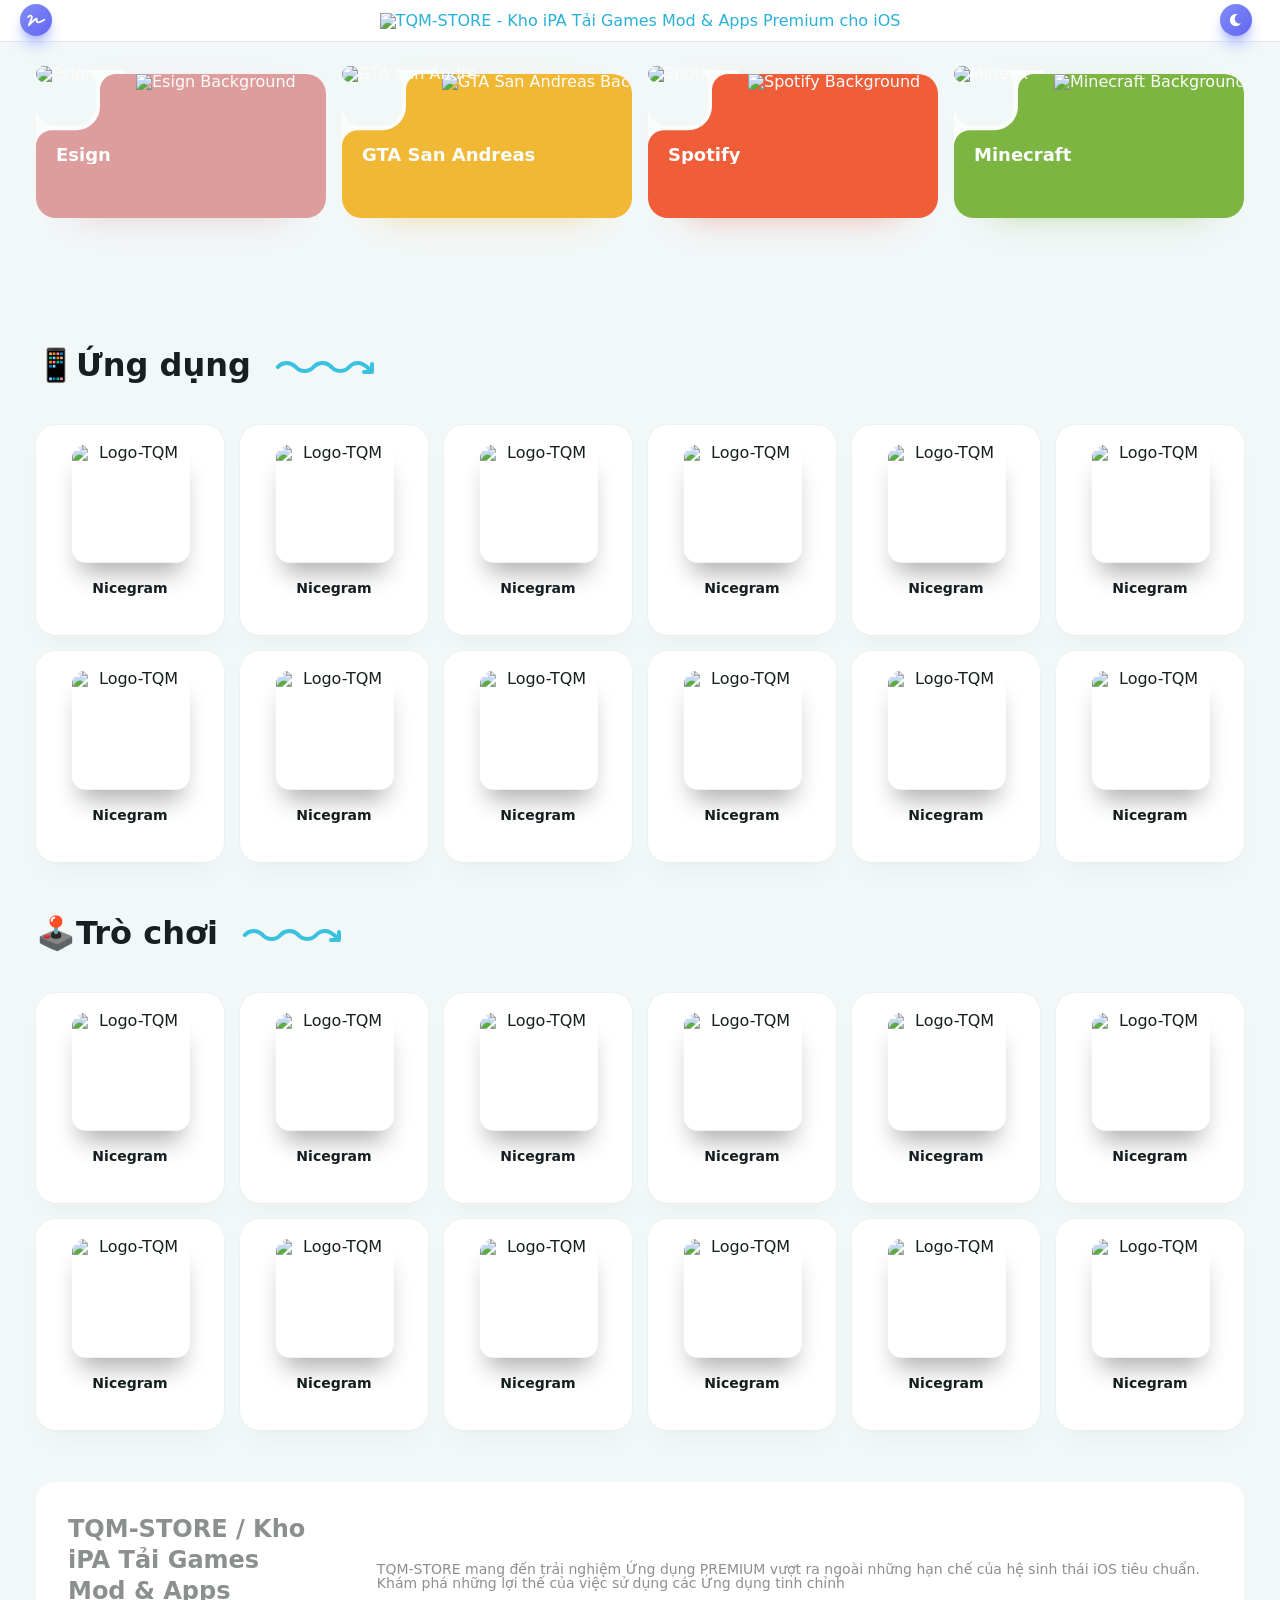
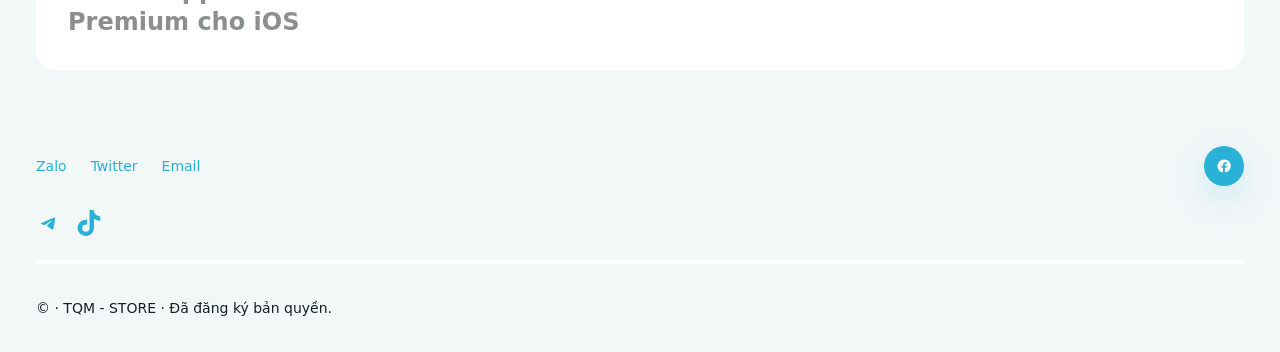
==== commit 7f334fe5: "Up" ====
--- a/index.html
+++ b/index.html
@@ -1,31 +1,32 @@
-<!DOCTYPE html><html lang="vi" prefix="og: https://ogp.me/ns#"><head> 
+<!DOCTYPE html><html lang="vi" prefix="og: https://ogp.me/ns#">
+<head> 
 
 <meta name="referrer" content="no-referrer" />
 <meta charset="UTF-8">
 <link data-optimized="2" rel="stylesheet" href="Style.css" />
+<link rel='stylesheet' id='mat-style-css' href='style.min.9.9.9.css' media='all' />
 <meta http-equiv="X-UA-Compatible" content="IE=edge">
 <meta name="viewport" content="initial-scale=1.0, maximum-scale=5.0, width=device-width">
 <title>TQM-STORE / Kho iPA Tải Games Mod & Apps Premium cho iOS</title>
 <meta name="description" content="TQM-STORE: Tải xuống tệp IPA và cài đặt ứng dụng premium miễn phí cho iOS, Đây là nơi bạn có thể dễ dàng tải xuống và cài đặt các ứng dụng đã sửa đổi."/>
 <meta name="robots" content="follow, index"/>
 <link rel="canonical" href="https://tweakhome.app/" />
-<link rel="next" href="https://tweakhome.app/page/2/" />
 <meta property="og:locale" content="vi" />
 <meta property="og:type" content="website" />
 <meta property="og:title" content="TQM-STORE" />
 <meta property="og:description" content="TQM-STORE: Tải xuống tệp IPA và cài đặt ứng dụng premium miễn phí cho iOS, Đây là nơi bạn có thể dễ dàng tải xuống và cài đặt các ứng dụng đã sửa đổi." />
 <meta property="og:url" content="https://tweakhome.app/" />
-<meta property="og:site_name" content="TweakHome" />
-<meta property="og:image" content="https://tweakhome.app/wp-content/uploads/2023/10/tweakhomeapp.png" />
-<meta property="og:image:secure_url" content="https://tweakhome.app/wp-content/uploads/2023/10/tweakhomeapp.png" />
+<meta property="og:site_name" content="TQM-STORE" />
+<meta property="og:image" content="logo.png" />
+<meta property="og:image:secure_url" content="logo.png" />
 <meta property="og:image:width" content="300" />
 <meta property="og:image:height" content="300" />
-<meta property="og:image:alt" content="tweakhomeapp" />
+<meta property="og:image:alt" content="TQM-STOREApp" />
 <meta property="og:image:type" content="image/png" />
 <meta name="twitter:card" content="summary_large_image" />
-<meta name="twitter:title" content="TweakHome" />
+<meta name="twitter:title" content="TQM-STORE" />
 <meta name="twitter:description" content="TQM-STORE: Tải xuống tệp IPA và cài đặt ứng dụng premium miễn phí cho iOS, Đây là nơi bạn có thể dễ dàng tải xuống và cài đặt các ứng dụng đã sửa đổi." />
-<meta name="twitter:image" content="https://tweakhome.app/wp-content/uploads/2023/10/tweakhomeapp.png" />
+<meta name="twitter:image" content="logo.png" />
 <style id='rank-math-toc-block-style-inline-css'>.wp-block-rank-math-toc-block nav ol{counter-reset:item}.wp-block-rank-math-toc-block nav ol li{display:block}.wp-block-rank-math-toc-block nav ol li:before{content:counters(item, ".") ". ";counter-increment:item}</style><style id='classic-theme-styles-inline-css'>/*! This file is auto-generated */
 .wp-block-button__link{color:#fff;background-color:#32373c;border-radius:9999px;box-shadow:none;text-decoration:none;padding:calc(.667em + 2px) calc(1.333em + 2px);font-size:1.125em}.wp-block-file__button{background:#32373c;color:#fff;text-decoration:none}</style><style id='global-styles-inline-css'>:root{--wp--preset--aspect-ratio--square: 1;--wp--preset--aspect-ratio--4-3: 4/3;--wp--preset--aspect-ratio--3-4: 3/4;--wp--preset--aspect-ratio--3-2: 3/2;--wp--preset--aspect-ratio--2-3: 2/3;--wp--preset--aspect-ratio--16-9: 16/9;--wp--preset--aspect-ratio--9-16: 9/16;--wp--preset--color--black: #000000;--wp--preset--color--cyan-bluish-gray: #abb8c3;--wp--preset--color--white: #ffffff;--wp--preset--color--pale-pink: #f78da7;--wp--preset--color--vivid-red: #cf2e2e;--wp--preset--color--luminous-vivid-orange: #ff6900;--wp--preset--color--luminous-vivid-amber: #fcb900;--wp--preset--color--light-green-cyan: #7bdcb5;--wp--preset--color--vivid-green-cyan: #00d084;--wp--preset--color--pale-cyan-blue: #8ed1fc;--wp--preset--color--vivid-cyan-blue: #0693e3;--wp--preset--color--vivid-purple: #9b51e0;--wp--preset--gradient--vivid-cyan-blue-to-vivid-purple: linear-gradient(135deg,rgba(6,147,227,1) 0%,rgb(155,81,224) 100%);--wp--preset--gradient--light-green-cyan-to-vivid-green-cyan: linear-gradient(135deg,rgb(122,220,180) 0%,rgb(0,208,130) 100%);--wp--preset--gradient--luminous-vivid-amber-to-luminous-vivid-orange: linear-gradient(135deg,rgba(252,185,0,1) 0%,rgba(255,105,0,1) 100%);--wp--preset--gradient--luminous-vivid-orange-to-vivid-red: linear-gradient(135deg,rgba(255,105,0,1) 0%,rgb(207,46,46) 100%);--wp--preset--gradient--very-light-gray-to-cyan-bluish-gray: linear-gradient(135deg,rgb(238,238,238) 0%,rgb(169,184,195) 100%);--wp--preset--gradient--cool-to-warm-spectrum: linear-gradient(135deg,rgb(74,234,220) 0%,rgb(151,120,209) 20%,rgb(207,42,186) 40%,rgb(238,44,130) 60%,rgb(251,105,98) 80%,rgb(254,248,76) 100%);--wp--preset--gradient--blush-light-purple: linear-gradient(135deg,rgb(255,206,236) 0%,rgb(152,150,240) 100%);--wp--preset--gradient--blush-bordeaux: linear-gradient(135deg,rgb(254,205,165) 0%,rgb(254,45,45) 50%,rgb(107,0,62) 100%);--wp--preset--gradient--luminous-dusk: linear-gradient(135deg,rgb(255,203,112) 0%,rgb(199,81,192) 50%,rgb(65,88,208) 100%);--wp--preset--gradient--pale-ocean: linear-gradient(135deg,rgb(255,245,203) 0%,rgb(182,227,212) 50%,rgb(51,167,181) 100%);--wp--preset--gradient--electric-grass: linear-gradient(135deg,rgb(202,248,128) 0%,rgb(113,206,126) 100%);--wp--preset--gradient--midnight: linear-gradient(135deg,rgb(2,3,129) 0%,rgb(40,116,252) 100%);--wp--preset--font-size--small: 13px;--wp--preset--font-size--medium: 20px;--wp--preset--font-size--large: 36px;--wp--preset--font-size--x-large: 42px;--wp--preset--spacing--20: 0.44rem;--wp--preset--spacing--30: 0.67rem;--wp--preset--spacing--40: 1rem;--wp--preset--spacing--50: 1.5rem;--wp--preset--spacing--60: 2.25rem;--wp--preset--spacing--70: 3.38rem;--wp--preset--spacing--80: 5.06rem;--wp--preset--shadow--natural: 6px 6px 9px rgba(0, 0, 0, 0.2);--wp--preset--shadow--deep: 12px 12px 50px rgba(0, 0, 0, 0.4);--wp--preset--shadow--sharp: 6px 6px 0px rgba(0, 0, 0, 0.2);--wp--preset--shadow--outlined: 6px 6px 0px -3px rgba(255, 255, 255, 1), 6px 6px rgba(0, 0, 0, 1);--wp--preset--shadow--crisp: 6px 6px 0px rgba(0, 0, 0, 1);}:where(.is-layout-flex){gap: 0.5em;}:where(.is-layout-grid){gap: 0.5em;}body .is-layout-flex{display: flex;}.is-layout-flex{flex-wrap: wrap;align-items: center;}.is-layout-flex > :is(*, div){margin: 0;}body .is-layout-grid{display: grid;}.is-layout-grid > :is(*, div){margin: 0;}:where(.wp-block-columns.is-layout-flex){gap: 2em;}:where(.wp-block-columns.is-layout-grid){gap: 2em;}:where(.wp-block-post-template.is-layout-flex){gap: 1.25em;}:where(.wp-block-post-template.is-layout-grid){gap: 1.25em;}.has-black-color{color: var(--wp--preset--color--black) !important;}.has-cyan-bluish-gray-color{color: var(--wp--preset--color--cyan-bluish-gray) !important;}.has-white-color{color: var(--wp--preset--color--white) !important;}.has-pale-pink-color{color: var(--wp--preset--color--pale-pink) !important;}.has-vivid-red-color{color: var(--wp--preset--color--vivid-red) !important;}.has-luminous-vivid-orange-color{color: var(--wp--preset--color--luminous-vivid-orange) !important;}.has-luminous-vivid-amber-color{color: var(--wp--preset--color--luminous-vivid-amber) !important;}.has-light-green-cyan-color{color: var(--wp--preset--color--light-green-cyan) !important;}.has-vivid-green-cyan-color{color: var(--wp--preset--color--vivid-green-cyan) !important;}.has-pale-cyan-blue-color{color: var(--wp--preset--color--pale-cyan-blue) !important;}.has-vivid-cyan-blue-color{color: var(--wp--preset--color--vivid-cyan-blue) !important;}.has-vivid-purple-color{color: var(--wp--preset--color--vivid-purple) !important;}.has-black-background-color{background-color: var(--wp--preset--color--black) !important;}.has-cyan-bluish-gray-background-color{background-color: var(--wp--preset--color--cyan-bluish-gray) !important;}.has-white-background-color{background-color: var(--wp--preset--color--white) !important;}.has-pale-pink-background-color{background-color: var(--wp--preset--color--pale-pink) !important;}.has-vivid-red-background-color{background-color: var(--wp--preset--color--vivid-red) !important;}.has-luminous-vivid-orange-background-color{background-color: var(--wp--preset--color--luminous-vivid-orange) !important;}.has-luminous-vivid-amber-background-color{background-color: var(--wp--preset--color--luminous-vivid-amber) !important;}.has-light-green-cyan-background-color{background-color: var(--wp--preset--color--light-green-cyan) !important;}.has-vivid-green-cyan-background-color{background-color: var(--wp--preset--color--vivid-green-cyan) !important;}.has-pale-cyan-blue-background-color{background-color: var(--wp--preset--color--pale-cyan-blue) !important;}.has-vivid-cyan-blue-background-color{background-color: var(--wp--preset--color--vivid-cyan-blue) !important;}.has-vivid-purple-background-color{background-color: var(--wp--preset--color--vivid-purple) !important;}.has-black-border-color{border-color: var(--wp--preset--color--black) !important;}.has-cyan-bluish-gray-border-color{border-color: var(--wp--preset--color--cyan-bluish-gray) !important;}.has-white-border-color{border-color: var(--wp--preset--color--white) !important;}.has-pale-pink-border-color{border-color: var(--wp--preset--color--pale-pink) !important;}.has-vivid-red-border-color{border-color: var(--wp--preset--color--vivid-red) !important;}.has-luminous-vivid-orange-border-color{border-color: var(--wp--preset--color--luminous-vivid-orange) !important;}.has-luminous-vivid-amber-border-color{border-color: var(--wp--preset--color--luminous-vivid-amber) !important;}.has-light-green-cyan-border-color{border-color: var(--wp--preset--color--light-green-cyan) !important;}.has-vivid-green-cyan-border-color{border-color: var(--wp--preset--color--vivid-green-cyan) !important;}.has-pale-cyan-blue-border-color{border-color: var(--wp--preset--color--pale-cyan-blue) !important;}.has-vivid-cyan-blue-border-color{border-color: var(--wp--preset--color--vivid-cyan-blue) !important;}.has-vivid-purple-border-color{border-color: var(--wp--preset--color--vivid-purple) !important;}.has-vivid-cyan-blue-to-vivid-purple-gradient-background{background: var(--wp--preset--gradient--vivid-cyan-blue-to-vivid-purple) !important;}.has-light-green-cyan-to-vivid-green-cyan-gradient-background{background: var(--wp--preset--gradient--light-green-cyan-to-vivid-green-cyan) !important;}.has-luminous-vivid-amber-to-luminous-vivid-orange-gradient-background{background: var(--wp--preset--gradient--luminous-vivid-amber-to-luminous-vivid-orange) !important;}.has-luminous-vivid-orange-to-vivid-red-gradient-background{background: var(--wp--preset--gradient--luminous-vivid-orange-to-vivid-red) !important;}.has-very-light-gray-to-cyan-bluish-gray-gradient-background{background: var(--wp--preset--gradient--very-light-gray-to-cyan-bluish-gray) !important;}.has-cool-to-warm-spectrum-gradient-background{background: var(--wp--preset--gradient--cool-to-warm-spectrum) !important;}.has-blush-light-purple-gradient-background{background: var(--wp--preset--gradient--blush-light-purple) !important;}.has-blush-bordeaux-gradient-background{background: var(--wp--preset--gradient--blush-bordeaux) !important;}.has-luminous-dusk-gradient-background{background: var(--wp--preset--gradient--luminous-dusk) !important;}.has-pale-ocean-gradient-background{background: var(--wp--preset--gradient--pale-ocean) !important;}.has-electric-grass-gradient-background{background: var(--wp--preset--gradient--electric-grass) !important;}.has-midnight-gradient-background{background: var(--wp--preset--gradient--midnight) !important;}.has-small-font-size{font-size: var(--wp--preset--font-size--small) !important;}.has-medium-font-size{font-size: var(--wp--preset--font-size--medium) !important;}.has-large-font-size{font-size: var(--wp--preset--font-size--large) !important;}.has-x-large-font-size{font-size: var(--wp--preset--font-size--x-large) !important;}
 :where(.wp-block-post-template.is-layout-flex){gap: 1.25em;}:where(.wp-block-post-template.is-layout-grid){gap: 1.25em;}
@@ -38,19 +39,34 @@
 <meta name="msapplication-TileImage" content="https://tweakhome.app/wp-content/uploads/2023/10/cropped-tweakhomeapp-270x270.png" />
 </head>
 <body>
-<div id="main-cont">
-<div class="header-panel">
-<header class="header wrp">
-<div class="search-drop-overlay" style="display:none;"></div>
-<a class="logotype" href="https://tweakhome.app" title="TWEAKHOME.APP" style="background-image: url(https://tweakhome.app/wp-content/uploads/2024/05/3468981F-AE07-4322-8061-7BA86D79F2BD.png)">
-<span class="sr-only">TQM-STORE</span>
-</a>
-</header>
-</div>
-
-<div class="main-head"><div class="main-head"><div class="header-intro wrp"><div class="h-intro"><h1 class="h-intro-text">TQM-STORE : IPA PREMIUM</h1>
-<a class="btn btn-lg blue-style" style="display:none;" href="https://tweakhome.app/tweaked-apps/">All Tweaked Apps</a></div><figure class="h-intro-img" style="display:none;">
-<svg xmlns="http://www.w3.org/2000/svg" viewBox="0 0 604 328" width="604" height="328">
+
+<nav class="border-b sticky top-0 z-50 w-full bg-white dark:bg-[#172b3d] dark:border-b-gray-700">
+    <div class="container px-5 mx-auto flex justify-between items-center flex-wrap">
+        <ul class="md:block">
+                <a href="SignIPA.html" class="nav-link">
+                    <div class="icon">
+                        <svg style="height: 15px" aria-hidden="true" focusable="false" data-prefix="fas" data-icon="signature" role="img" xmlns="http://www.w3.org/2000/svg" viewBox="0 0 640 512" class="">
+                                    <path fill="currentColor" d="M623.2 192c-51.8 3.5-125.7 54.7-163.1 71.5-29.1 13.1-54.2 24.4-76.1 24.4-22.6 0-26-16.2-21.3-51.9 1.1-8 11.7-79.2-42.7-76.1-25.1 1.5-64.3 24.8-169.5 126L192 182.2c30.4-75.9-53.2-151.5-129.7-102.8L7.4 116.3C0 121-2.2 130.9 2.5 138.4l17.2 27c4.7 7.5 14.6 9.7 22.1 4.9l58-38.9c18.4-11.7 40.7 7.2 32.7 27.1L34.3 404.1C27.5 421 37 448 64 448c8.3 0 16.5-3.2 22.6-9.4 42.2-42.2 154.7-150.7 211.2-195.8-2.2 28.5-2.1 58.9 20.6 83.8 15.3 16.8 37.3 25.3 65.5 25.3 35.6 0 68-14.6 102.3-30 33-14.8 99-62.6 138.4-65.8 8.5-.7 15.2-7.3 15.2-15.8v-32.1c.2-9.1-7.5-16.8-16.6-16.2z" class=""></path></svg>
+            </div></a>
+                     </li>
+                    </ul>
+        <div class="logo py-3">
+            <a href="index.html" aria-label="TQM-STORE - Kho iPA Tải Games Mod & Apps Premium cho iOS">
+            <img src="https://tqm-mos.com/logo.png" alt="TQM-STORE - Kho iPA Tải Games Mod & Apps Premium cho iOS" class="h-[40px] w-[164px] sm:h-[45px] sm:w-[184px] md:h-[50px] md:w-[205px] light-logo">
+            <img src="https://tqm-mos.com/logo.png" alt="TQM-STORE - Kho iPA Tải Games Mod & Apps Premium cho iOS" class="h-[40px] w-[164px] sm:h-[45px] sm:w-[184px] md:h-[50px] md:w-[205px] dark-logo hidden">
+            </a>
+        </div>
+        <ul class="md:block">
+        <button aria-label="Toggle Dark Mode" title="Toggle Dark Mode" class="nav-link" onclick="toggleDarkMode()">
+                    <div class="icon" dark-mode-icon="">
+                        <svg class="svg-inline--fa fa-moon" aria-hidden="true" focusable="false" data-prefix="fas" data-icon="moon" role="img" xmlns="http://www.w3.org/2000/svg" viewBox="0 0 512 512" data-fa-i2svg="">
+                            <path fill="currentColor" d="M32 256c0-123.8 100.3-224 223.8-224c11.36 0 29.7 1.668 40.9 3.746c9.616 1.777 11.75 14.63 3.279 19.44C245 86.5 211.2 144.6 211.2 207.8c0 109.7 99.71 193 208.3 172.3c9.561-1.805 16.28 9.324 10.11 16.95C387.9 448.6 324.8 480 255.8 480C132.1 480 32 379.6 32 256z"></path></svg>
+        </button>
+        </ul>
+    </div>
+</nav>
+
+
 <defs>
 <linearGradient id="linear-gradient" x1="-450.83" y1="553.81" x2="-450.83" y2="552.81" gradientTransform="matrix(72.24, 0, 0, -43.52, 32951, 24129.97)" gradientUnits="userSpaceOnUse">
 <stop offset="0" stop-color="#a8e05b"></stop>
@@ -138,7 +154,7 @@
 </g>
 </g>
 </svg></figure></div><div class="best-app wrp"><div class="best-app-label" style="display:none;">
-<span>Best of the best</span>
+<span>Yêu thích</span>
 <i class="best-app-label-stars"></i>
 <img data-lazyloaded="1" src="[data-uri]" class="best-app-label-bg" data-src="https://tweakhome.app/wp-content/themes/modw/assets/img/bestapp-bg.svg" width="220" height="220" alt="Best App Background"></div><div class="best-app-over"><div class="best-app-list"><div class="best-app-item">
 <a href="https://tweakhome.app/esign-signing-ipa/"><div class="best-app-img"><figure>
@@ -147,7 +163,7 @@
 <path fill="currentColor" d="M64,0H0V76A16,16,0,0,1,16,60.26H40a24,24,0,0,0,24-24V19.74A16,16,0,0,1,80,4H90V0Z"></path>
 </svg></div>
 <span class="best-app-title">Esign</span>
-<span class="best-app-download">Download</span><div class="best-app-bg" style="background-color: #dd9d9d;">
+<div class="best-app-bg" style="background-color: #dd9d9d;">
 <img data-lazyloaded="1" src="[data-uri]" data-src="https://tweakhome.app/wp-content/uploads/2023/10/esign.jpeg" width="190" height="144" alt="Esign Background" decoding="async" loading="lazy"></div><div class="best-app-shadow" style="box-shadow: 0 0 2rem 0 #dd9d9d;"></div>
 </a></div><div class="best-app-item">
 <a href="https://tweakhome.app/grand-theft-auto-san-andreas-ipa/"><div class="best-app-img"><figure>
@@ -156,7 +172,7 @@
 <path fill="currentColor" d="M64,0H0V76A16,16,0,0,1,16,60.26H40a24,24,0,0,0,24-24V19.74A16,16,0,0,1,80,4H90V0Z"></path>
 </svg></div>
 <span class="best-app-title">GTA San Andreas</span>
-<span class="best-app-download">Download</span><div class="best-app-bg" style="background-color: #f0b835;">
+<div class="best-app-bg" style="background-color: #f0b835;">
 <img data-lazyloaded="1" src="[data-uri]" data-src="https://tweakhome.app/wp-content/uploads/2023/10/2023_10_04_12_39_IMG_0523.jpeg" width="190" height="144" alt="GTA San Andreas Background" decoding="async" loading="lazy"></div><div class="best-app-shadow" style="box-shadow: 0 0 2rem 0 #f0b835;"></div>
 </a></div><div class="best-app-item">
 <a href="https://tweakhome.app/spotify-ipa/"><div class="best-app-img"><figure>
@@ -165,7 +181,7 @@
 <path fill="currentColor" d="M64,0H0V76A16,16,0,0,1,16,60.26H40a24,24,0,0,0,24-24V19.74A16,16,0,0,1,80,4H90V0Z"></path>
 </svg></div>
 <span class="best-app-title">Spotify</span>
-<span class="best-app-download">Download</span><div class="best-app-bg" style="background-color: #ef5d39;">
+<div class="best-app-bg" style="background-color: #ef5d39;">
 <img data-lazyloaded="1" src="[data-uri]" data-src="https://tweakhome.app/wp-content/uploads/2023/02/spotify.png" width="190" height="144" alt="Spotify Background" decoding="async" loading="lazy"></div><div class="best-app-shadow" style="box-shadow: 0 0 2rem 0 #ef5d39;"></div>
 </a></div><div class="best-app-item">
 <a href="https://tweakhome.app/minecraft-ipa/"><div class="best-app-img"><figure>
@@ -174,7 +190,7 @@
 <path fill="currentColor" d="M64,0H0V76A16,16,0,0,1,16,60.26H40a24,24,0,0,0,24-24V19.74A16,16,0,0,1,80,4H90V0Z"></path>
 </svg></div>
 <span class="best-app-title">Minecraft</span>
-<span class="best-app-download">Download</span><div class="best-app-bg" style="background-color: #7db542;">
+<div class="best-app-bg" style="background-color: #7db542;">
 <img data-lazyloaded="1" src="[data-uri]" data-src="https://tweakhome.app/wp-content/uploads/2023/10/minecraft-download.jpeg" width="190" height="144" alt="Minecraft Background" decoding="async" loading="lazy"></div><div class="best-app-shadow" style="box-shadow: 0 0 2rem 0 #7db542;"></div>
 </a></div></div></div></div></div></div>
 
@@ -528,6 +544,6 @@
 
 <script data-no-optimize="1">!function(t,e){"object"==typeof exports&&"undefined"!=typeof module?module.exports=e():"function"==typeof define&&define.amd?define(e):(t="undefined"!=typeof globalThis?globalThis:t||self).LazyLoad=e()}(this,function(){"use strict";function e(){return(e=Object.assign||function(t){for(var e=1;e<arguments.length;e++){var n,a=arguments[e];for(n in a)Object.prototype.hasOwnProperty.call(a,n)&&(t[n]=a[n])}return t}).apply(this,arguments)}function i(t){return e({},it,t)}function o(t,e){var n,a="LazyLoad::Initialized",i=new t(e);try{n=new CustomEvent(a,{detail:{instance:i}})}catch(t){(n=document.createEvent("CustomEvent")).initCustomEvent(a,!1,!1,{instance:i})}window.dispatchEvent(n)}function l(t,e){return t.getAttribute(gt+e)}function c(t){return l(t,bt)}function s(t,e){return function(t,e,n){e=gt+e;null!==n?t.setAttribute(e,n):t.removeAttribute(e)}(t,bt,e)}function r(t){return s(t,null),0}function u(t){return null===c(t)}function d(t){return c(t)===vt}function f(t,e,n,a){t&&(void 0===a?void 0===n?t(e):t(e,n):t(e,n,a))}function _(t,e){nt?t.classList.add(e):t.className+=(t.className?" ":"")+e}function v(t,e){nt?t.classList.remove(e):t.className=t.className.replace(new RegExp("(^|\\s+)"+e+"(\\s+|$)")," ").replace(/^\s+/,"").replace(/\s+$/,"")}function g(t){return t.llTempImage}function b(t,e){!e||(e=e._observer)&&e.unobserve(t)}function p(t,e){t&&(t.loadingCount+=e)}function h(t,e){t&&(t.toLoadCount=e)}function n(t){for(var e,n=[],a=0;e=t.children[a];a+=1)"SOURCE"===e.tagName&&n.push(e);return n}function m(t,e){(t=t.parentNode)&&"PICTURE"===t.tagName&&n(t).forEach(e)}function a(t,e){n(t).forEach(e)}function E(t){return!!t[st]}function I(t){return t[st]}function y(t){return delete t[st]}function A(e,t){var n;E(e)||(n={},t.forEach(function(t){n[t]=e.getAttribute(t)}),e[st]=n)}function k(a,t){var i;E(a)&&(i=I(a),t.forEach(function(t){var e,n;e=a,(t=i[n=t])?e.setAttribute(n,t):e.removeAttribute(n)}))}function L(t,e,n){_(t,e.class_loading),s(t,ut),n&&(p(n,1),f(e.callback_loading,t,n))}function w(t,e,n){n&&t.setAttribute(e,n)}function x(t,e){w(t,ct,l(t,e.data_sizes)),w(t,rt,l(t,e.data_srcset)),w(t,ot,l(t,e.data_src))}function O(t,e,n){var a=l(t,e.data_bg_multi),i=l(t,e.data_bg_multi_hidpi);(a=at&&i?i:a)&&(t.style.backgroundImage=a,n=n,_(t=t,(e=e).class_applied),s(t,ft),n&&(e.unobserve_completed&&b(t,e),f(e.callback_applied,t,n)))}function N(t,e){!e||0<e.loadingCount||0<e.toLoadCount||f(t.callback_finish,e)}function C(t,e,n){t.addEventListener(e,n),t.llEvLisnrs[e]=n}function M(t){return!!t.llEvLisnrs}function z(t){if(M(t)){var e,n,a=t.llEvLisnrs;for(e in a){var i=a[e];n=e,i=i,t.removeEventListener(n,i)}delete t.llEvLisnrs}}function R(t,e,n){var a;delete t.llTempImage,p(n,-1),(a=n)&&--a.toLoadCount,v(t,e.class_loading),e.unobserve_completed&&b(t,n)}function T(o,r,c){var l=g(o)||o;M(l)||function(t,e,n){M(t)||(t.llEvLisnrs={});var a="VIDEO"===t.tagName?"loadeddata":"load";C(t,a,e),C(t,"error",n)}(l,function(t){var e,n,a,i;n=r,a=c,i=d(e=o),R(e,n,a),_(e,n.class_loaded),s(e,dt),f(n.callback_loaded,e,a),i||N(n,a),z(l)},function(t){var e,n,a,i;n=r,a=c,i=d(e=o),R(e,n,a),_(e,n.class_error),s(e,_t),f(n.callback_error,e,a),i||N(n,a),z(l)})}function G(t,e,n){var a,i,o,r,c;t.llTempImage=document.createElement("IMG"),T(t,e,n),E(c=t)||(c[st]={backgroundImage:c.style.backgroundImage}),o=n,r=l(a=t,(i=e).data_bg),c=l(a,i.data_bg_hidpi),(r=at&&c?c:r)&&(a.style.backgroundImage='url("'.concat(r,'")'),g(a).setAttribute(ot,r),L(a,i,o)),O(t,e,n)}function D(t,e,n){var a;T(t,e,n),a=e,e=n,(t=It[(n=t).tagName])&&(t(n,a),L(n,a,e))}function V(t,e,n){var a;a=t,(-1<yt.indexOf(a.tagName)?D:G)(t,e,n)}function F(t,e,n){var a;t.setAttribute("loading","lazy"),T(t,e,n),a=e,(e=It[(n=t).tagName])&&e(n,a),s(t,vt)}function j(t){t.removeAttribute(ot),t.removeAttribute(rt),t.removeAttribute(ct)}function P(t){m(t,function(t){k(t,Et)}),k(t,Et)}function S(t){var e;(e=At[t.tagName])?e(t):E(e=t)&&(t=I(e),e.style.backgroundImage=t.backgroundImage)}function U(t,e){var n;S(t),n=e,u(e=t)||d(e)||(v(e,n.class_entered),v(e,n.class_exited),v(e,n.class_applied),v(e,n.class_loading),v(e,n.class_loaded),v(e,n.class_error)),r(t),y(t)}function $(t,e,n,a){var i;n.cancel_on_exit&&(c(t)!==ut||"IMG"===t.tagName&&(z(t),m(i=t,function(t){j(t)}),j(i),P(t),v(t,n.class_loading),p(a,-1),r(t),f(n.callback_cancel,t,e,a)))}function q(t,e,n,a){var i,o,r=(o=t,0<=pt.indexOf(c(o)));s(t,"entered"),_(t,n.class_entered),v(t,n.class_exited),i=t,o=a,n.unobserve_entered&&b(i,o),f(n.callback_enter,t,e,a),r||V(t,n,a)}function H(t){return t.use_native&&"loading"in HTMLImageElement.prototype}function B(t,i,o){t.forEach(function(t){return(a=t).isIntersecting||0<a.intersectionRatio?q(t.target,t,i,o):(e=t.target,n=t,a=i,t=o,void(u(e)||(_(e,a.class_exited),$(e,n,a,t),f(a.callback_exit,e,n,t))));var e,n,a})}function J(e,n){var t;et&&!H(e)&&(n._observer=new IntersectionObserver(function(t){B(t,e,n)},{root:(t=e).container===document?null:t.container,rootMargin:t.thresholds||t.threshold+"px"}))}function K(t){return Array.prototype.slice.call(t)}function Q(t){return t.container.querySelectorAll(t.elements_selector)}function W(t){return c(t)===_t}function X(t,e){return e=t||Q(e),K(e).filter(u)}function Y(e,t){var n;(n=Q(e),K(n).filter(W)).forEach(function(t){v(t,e.class_error),r(t)}),t.update()}function t(t,e){var n,a,t=i(t);this._settings=t,this.loadingCount=0,J(t,this),n=t,a=this,Z&&window.addEventListener("online",function(){Y(n,a)}),this.update(e)}var Z="undefined"!=typeof window,tt=Z&&!("onscroll"in window)||"undefined"!=typeof navigator&&/(gle|ing|ro)bot|crawl|spider/i.test(navigator.userAgent),et=Z&&"IntersectionObserver"in window,nt=Z&&"classList"in document.createElement("p"),at=Z&&1<window.devicePixelRatio,it={elements_selector:".lazy",container:tt||Z?document:null,threshold:300,thresholds:null,data_src:"src",data_srcset:"srcset",data_sizes:"sizes",data_bg:"bg",data_bg_hidpi:"bg-hidpi",data_bg_multi:"bg-multi",data_bg_multi_hidpi:"bg-multi-hidpi",data_poster:"poster",class_applied:"applied",class_loading:"litespeed-loading",class_loaded:"litespeed-loaded",class_error:"error",class_entered:"entered",class_exited:"exited",unobserve_completed:!0,unobserve_entered:!1,cancel_on_exit:!0,callback_enter:null,callback_exit:null,callback_applied:null,callback_loading:null,callback_loaded:null,callback_error:null,callback_finish:null,callback_cancel:null,use_native:!1},ot="src",rt="srcset",ct="sizes",lt="poster",st="llOriginalAttrs",ut="loading",dt="loaded",ft="applied",_t="error",vt="native",gt="data-",bt="ll-status",pt=[ut,dt,ft,_t],ht=[ot],mt=[ot,lt],Et=[ot,rt,ct],It={IMG:function(t,e){m(t,function(t){A(t,Et),x(t,e)}),A(t,Et),x(t,e)},IFRAME:function(t,e){A(t,ht),w(t,ot,l(t,e.data_src))},VIDEO:function(t,e){a(t,function(t){A(t,ht),w(t,ot,l(t,e.data_src))}),A(t,mt),w(t,lt,l(t,e.data_poster)),w(t,ot,l(t,e.data_src)),t.load()}},yt=["IMG","IFRAME","VIDEO"],At={IMG:P,IFRAME:function(t){k(t,ht)},VIDEO:function(t){a(t,function(t){k(t,ht)}),k(t,mt),t.load()}},kt=["IMG","IFRAME","VIDEO"];return t.prototype={update:function(t){var e,n,a,i=this._settings,o=X(t,i);{if(h(this,o.length),!tt&&et)return H(i)?(e=i,n=this,o.forEach(function(t){-1!==kt.indexOf(t.tagName)&&F(t,e,n)}),void h(n,0)):(t=this._observer,i=o,t.disconnect(),a=t,void i.forEach(function(t){a.observe(t)}));this.loadAll(o)}},destroy:function(){this._observer&&this._observer.disconnect(),Q(this._settings).forEach(function(t){y(t)}),delete this._observer,delete this._settings,delete this.loadingCount,delete this.toLoadCount},loadAll:function(t){var e=this,n=this._settings;X(t,n).forEach(function(t){b(t,e),V(t,n,e)})},restoreAll:function(){var e=this._settings;Q(e).forEach(function(t){U(t,e)})}},t.load=function(t,e){e=i(e);V(t,e)},t.resetStatus=function(t){r(t)},Z&&function(t,e){if(e)if(e.length)for(var n,a=0;n=e[a];a+=1)o(t,n);else o(t,e)}(t,window.lazyLoadOptions),t});!function(e,t){"use strict";function a(){t.body.classList.add("litespeed_lazyloaded")}function n(){console.log("[LiteSpeed] Start Lazy Load Images"),d=new LazyLoad({elements_selector:"[data-lazyloaded]",callback_finish:a}),o=function(){d.update()},e.MutationObserver&&new MutationObserver(o).observe(t.documentElement,{childList:!0,subtree:!0,attributes:!0})}var d,o;e.addEventListener?e.addEventListener("load",n,!1):e.attachEvent("onload",n)}(window,document);</script>
 
-
+<script src="main.min.9.9.9.js" id="mat-script-js"></script>
 
 </body></html>
--- a/Style.css
+++ b/Style.css
@@ -8,4 +8,4 @@
   /*!rtl:begin:ignore*/grid-column:2;grid-row:1
   /*!rtl:end:ignore*/}.wp-block-media-text.has-media-on-the-right>.wp-block-media-text__content{
   /*!rtl:begin:ignore*/grid-column:1;grid-row:1
-  /*!rtl:end:ignore*/}.wp-block-media-text__media img,.wp-block-media-text__media video{height:auto;max-width:unset;vertical-align:middle;width:100%}.wp-block-media-text.is-image-fill>.wp-block-media-text__media{background-size:cover;height:100%;min-height:250px}.wp-block-media-text.is-image-fill>.wp-block-media-text__media>a{display:block;height:100%}.wp-block-media-text.is-image-fill>.wp-block-media-text__media img{height:1px;margin:-1px;overflow:hidden;padding:0;position:absolute;width:1px;clip:rect(0,0,0,0);border:0}@media (max-width:600px){.wp-block-media-text.is-stacked-on-mobile{grid-template-columns:100%!important}.wp-block-media-text.is-stacked-on-mobile>.wp-block-media-text__media{grid-column:1;grid-row:1}.wp-block-media-text.is-stacked-on-mobile>.wp-block-media-text__content{grid-column:1;grid-row:2}}.wp-block-navigation{position:relative;--navigation-layout-justification-setting:flex-start;--navigation-layout-direction:row;--navigation-layout-wrap:wrap;--navigation-layout-justify:flex-start;--navigation-layout-align:center}.wp-block-navigation ul{margin-bottom:0;margin-left:0;margin-top:0;padding-left:0}.wp-block-navigation ul,.wp-block-navigation ul li{list-style:none;padding:0}.wp-block-navigation .wp-block-navigation-item{align-items:center;display:flex;position:relative}.wp-block-navigation .wp-block-navigation-item .wp-block-navigation__submenu-container:empty{display:none}.wp-block-navigation .wp-block-navigation-item__content{display:block}.wp-block-navigation .wp-block-navigation-item__content.wp-block-navigation-item__content{color:inherit}.wp-block-navigation.has-text-decoration-underline .wp-block-navigation-item__content,.wp-block-navigation.has-text-decoration-underline .wp-block-navigation-item__content:active,.wp-block-navigation.has-text-decoration-underline .wp-block-navigation-item__content:focus{text-decoration:underline}.wp-block-navigation.has-text-decoration-line-through .wp-block-navigation-item__content,.wp-block-navigation.has-text-decoration-line-through .wp-block-navigation-item__content:active,.wp-block-navigation.has-text-decoration-line-through .wp-block-navigation-item__content:focus{text-decoration:line-through}.wp-block-navigation :where(a),.wp-block-navigation :where(a:active),.wp-block-navigation :where(a:focus){text-decoration:none}.wp-block-navigation .wp-block-navigation__submenu-icon{align-self:center;background-color:inherit;border:none;color:currentColor;display:inline-block;font-size:inherit;height:.6em;line-height:0;margin-left:.25em;padding:0;width:.6em}.wp-block-navigation .wp-block-navigation__submenu-icon svg{display:inline-block;stroke:currentColor;height:inherit;margin-top:.075em;width:inherit}.wp-block-navigation.is-vertical{--navigation-layout-direction:column;--navigation-layout-justify:initial;--navigation-layout-align:flex-start}.wp-block-navigation.no-wrap{--navigation-layout-wrap:nowrap}.wp-block-navigation.items-justified-center{--navigation-layout-justification-setting:center;--navigation-layout-justify:center}.wp-block-navigation.items-justified-center.is-vertical{--navigation-layout-align:center}.wp-block-navigation.items-justified-right{--navigation-layout-justification-setting:flex-end;--navigation-layout-justify:flex-end}.wp-block-navigation.items-justified-right.is-vertical{--navigation-layout-align:flex-end}.wp-block-navigation.items-justified-space-between{--navigation-layout-justification-setting:space-between;--navigation-layout-justify:space-between}.wp-block-navigation .has-child .wp-block-navigation__submenu-container{align-items:normal;background-color:inherit;color:inherit;display:flex;flex-direction:column;height:0;left:-1px;opacity:0;overflow:hidden;position:absolute;top:100%;transition:opacity .1s linear;visibility:hidden;width:0;z-index:2}.wp-block-navigation .has-child .wp-block-navigation__submenu-container>.wp-block-navigation-item>.wp-block-navigation-item__content{display:flex;flex-grow:1}.wp-block-navigation .has-child .wp-block-navigation__submenu-container>.wp-block-navigation-item>.wp-block-navigation-item__content .wp-block-navigation__submenu-icon{margin-left:auto;margin-right:0}.wp-block-navigation .has-child .wp-block-navigation__submenu-container .wp-block-navigation-item__content{margin:0}@media (min-width:782px){.wp-block-navigation .has-child .wp-block-navigation__submenu-container .wp-block-navigation__submenu-container{left:100%;top:-1px}.wp-block-navigation .has-child .wp-block-navigation__submenu-container .wp-block-navigation__submenu-container:before{background:#0000;content:"";display:block;height:100%;position:absolute;right:100%;width:.5em}.wp-block-navigation .has-child .wp-block-navigation__submenu-container .wp-block-navigation__submenu-icon{margin-right:.25em}.wp-block-navigation .has-child .wp-block-navigation__submenu-container .wp-block-navigation__submenu-icon svg{transform:rotate(-90deg)}}.wp-block-navigation .has-child .wp-block-navigation-submenu__toggle[aria-expanded=true]~.wp-block-navigation__submenu-container,.wp-block-navigation .has-child:not(.open-on-click):hover>.wp-block-navigation__submenu-container,.wp-block-navigation .has-child:not(.open-on-click):not(.open-on-hover-click):focus-within>.wp-block-navigation__submenu-container{height:auto;min-width:200px;opacity:1;overflow:visible;visibility:visible;width:auto}.wp-block-navigation.has-background .has-child .wp-block-navigation__submenu-container{left:0;top:100%}@media (min-width:782px){.wp-block-navigation.has-background .has-child .wp-block-navigation__submenu-container .wp-block-navigation__submenu-container{left:100%;top:0}}.wp-block-navigation-submenu{display:flex;position:relative}.wp-block-navigation-submenu .wp-block-navigation__submenu-icon svg{stroke:currentColor}button.wp-block-navigation-item__content{background-color:initial;border:none;color:currentColor;font-family:inherit;font-size:inherit;font-style:inherit;font-weight:inherit;letter-spacing:inherit;line-height:inherit;text-align:left;text-transform:inherit}.wp-block-navigation-submenu__toggle{cursor:pointer}.wp-block-navigation-item.open-on-click .wp-block-navigation-submenu__toggle{padding-left:0;padding-right:.85em}.wp-block-navigation-item.open-on-click .wp-block-navigation-submenu__toggle+.wp-block-navigation__submenu-icon{margin-left:-.6em;pointer-events:none}.wp-block-navigation-item.open-on-click button.wp-block-navigation-item__content:not(.wp-block-navigation-submenu__toggle){padding:0}.wp-block-navigation .wp-block-page-list,.wp-block-navigation__container,.wp-block-navigation__responsive-close,.wp-block-navigation__responsive-container,.wp-block-navigation__responsive-container-content,.wp-block-navigation__responsive-dialog{gap:inherit}:where(.wp-block-navigation.has-background .wp-block-navigation-item a:not(.wp-element-button)),:where(.wp-block-navigation.has-background .wp-block-navigation-submenu a:not(.wp-element-button)){padding:.5em 1em}:where(.wp-block-navigation .wp-block-navigation__submenu-container .wp-block-navigation-item a:not(.wp-element-button)),:where(.wp-block-navigation .wp-block-navigation__submenu-container .wp-block-navigation-submenu a:not(.wp-element-button)),:where(.wp-block-navigation .wp-block-navigation__submenu-container .wp-block-navigation-submenu button.wp-block-navigation-item__content),:where(.wp-block-navigation .wp-block-navigation__submenu-container .wp-block-pages-list__item button.wp-block-navigation-item__content){padding:.5em 1em}.wp-block-navigation.items-justified-right .wp-block-navigation__container .has-child .wp-block-navigation__submenu-container,.wp-block-navigation.items-justified-right .wp-block-page-list>.has-child .wp-block-navigation__submenu-container,.wp-block-navigation.items-justified-space-between .wp-block-page-list>.has-child:last-child .wp-block-navigation__submenu-container,.wp-block-navigation.items-justified-space-between>.wp-block-navigation__container>.has-child:last-child .wp-block-navigation__submenu-container{left:auto;right:0}.wp-block-navigation.items-justified-right .wp-block-navigation__container .has-child .wp-block-navigation__submenu-container .wp-block-navigation__submenu-container,.wp-block-navigation.items-justified-right .wp-block-page-list>.has-child .wp-block-navigation__submenu-container .wp-block-navigation__submenu-container,.wp-block-navigation.items-justified-space-between .wp-block-page-list>.has-child:last-child .wp-block-navigation__submenu-container .wp-block-navigation__submenu-container,.wp-block-navigation.items-justified-space-between>.wp-block-navigation__container>.has-child:last-child .wp-block-navigation__submenu-container .wp-block-navigation__submenu-container{left:-1px;right:-1px}@media (min-width:782px){.wp-block-navigation.items-justified-right .wp-block-navigation__container .has-child .wp-block-navigation__submenu-container .wp-block-navigation__submenu-container,.wp-block-navigation.items-justified-right .wp-block-page-list>.has-child .wp-block-navigation__submenu-container .wp-block-navigation__submenu-container,.wp-block-navigation.items-justified-space-between .wp-block-page-list>.has-child:last-child .wp-block-navigation__submenu-container .wp-block-navigation__submenu-container,.wp-block-navigation.items-justified-space-between>.wp-block-navigation__container>.has-child:last-child .wp-block-navigation__submenu-container .wp-block-navigation__submenu-container{left:auto;right:100%}}.wp-block-navigation:not(.has-background) .wp-block-navigation__submenu-container{background-color:#fff;border:1px solid #00000026}.wp-block-navigation.has-background .wp-block-navigation__submenu-container{background-color:inherit}.wp-block-navigation:not(.has-text-color) .wp-block-navigation__submenu-container{color:#000}.wp-block-navigation__container{align-items:var(--navigation-layout-align,initial);display:flex;flex-direction:var(--navigation-layout-direction,initial);flex-wrap:var(--navigation-layout-wrap,wrap);justify-content:var(--navigation-layout-justify,initial);list-style:none;margin:0;padding-left:0}.wp-block-navigation__container .is-responsive{display:none}.wp-block-navigation__container:only-child,.wp-block-page-list:only-child{flex-grow:1}@keyframes overlay-menu__fade-in-animation{0%{opacity:0;transform:translateY(.5em)}to{opacity:1;transform:translateY(0)}}.wp-block-navigation__responsive-container{bottom:0;display:none;left:0;position:fixed;right:0;top:0}.wp-block-navigation__responsive-container :where(.wp-block-navigation-item a){color:inherit}.wp-block-navigation__responsive-container .wp-block-navigation__responsive-container-content{align-items:var(--navigation-layout-align,initial);display:flex;flex-direction:var(--navigation-layout-direction,initial);flex-wrap:var(--navigation-layout-wrap,wrap);justify-content:var(--navigation-layout-justify,initial)}.wp-block-navigation__responsive-container:not(.is-menu-open.is-menu-open){background-color:inherit!important;color:inherit!important}.wp-block-navigation__responsive-container.is-menu-open{animation:overlay-menu__fade-in-animation .1s ease-out;animation-fill-mode:forwards;background-color:inherit;display:flex;flex-direction:column;overflow:auto;padding:clamp(1rem,var(--wp--style--root--padding-top),20rem) clamp(1rem,var(--wp--style--root--padding-right),20rem) clamp(1rem,var(--wp--style--root--padding-bottom),20rem) clamp(1rem,var(--wp--style--root--padding-left),20em);z-index:100000}@media (prefers-reduced-motion:reduce){.wp-block-navigation__responsive-container.is-menu-open{animation-delay:0s;animation-duration:1ms}}.wp-block-navigation__responsive-container.is-menu-open .wp-block-navigation__responsive-container-content{align-items:var(--navigation-layout-justification-setting,inherit);display:flex;flex-direction:column;flex-wrap:nowrap;overflow:visible;padding-top:calc(2rem + 24px)}.wp-block-navigation__responsive-container.is-menu-open .wp-block-navigation__responsive-container-content,.wp-block-navigation__responsive-container.is-menu-open .wp-block-navigation__responsive-container-content .wp-block-navigation__container,.wp-block-navigation__responsive-container.is-menu-open .wp-block-navigation__responsive-container-content .wp-block-page-list{justify-content:flex-start}.wp-block-navigation__responsive-container.is-menu-open .wp-block-navigation__responsive-container-content .wp-block-navigation__submenu-icon{display:none}.wp-block-navigation__responsive-container.is-menu-open .wp-block-navigation__responsive-container-content .has-child .wp-block-navigation__submenu-container{border:none;height:auto;min-width:200px;opacity:1;overflow:initial;padding-left:2rem;padding-right:2rem;position:static;visibility:visible;width:auto}.wp-block-navigation__responsive-container.is-menu-open .wp-block-navigation__responsive-container-content .wp-block-navigation__container,.wp-block-navigation__responsive-container.is-menu-open .wp-block-navigation__responsive-container-content .wp-block-navigation__submenu-container{gap:inherit}.wp-block-navigation__responsive-container.is-menu-open .wp-block-navigation__responsive-container-content .wp-block-navigation__submenu-container{padding-top:var(--wp--style--block-gap,2em)}.wp-block-navigation__responsive-container.is-menu-open .wp-block-navigation__responsive-container-content .wp-block-navigation-item__content{padding:0}.wp-block-navigation__responsive-container.is-menu-open .wp-block-navigation__responsive-container-content .wp-block-navigation-item,.wp-block-navigation__responsive-container.is-menu-open .wp-block-navigation__responsive-container-content .wp-block-navigation__container,.wp-block-navigation__responsive-container.is-menu-open .wp-block-navigation__responsive-container-content .wp-block-page-list{align-items:var(--navigation-layout-justification-setting,initial);display:flex;flex-direction:column}.wp-block-navigation__responsive-container.is-menu-open .wp-block-navigation-item,.wp-block-navigation__responsive-container.is-menu-open .wp-block-navigation-item .wp-block-navigation__submenu-container,.wp-block-navigation__responsive-container.is-menu-open .wp-block-navigation__container,.wp-block-navigation__responsive-container.is-menu-open .wp-block-page-list{background:#0000!important;color:inherit!important}.wp-block-navigation__responsive-container.is-menu-open .wp-block-navigation__submenu-container.wp-block-navigation__submenu-container.wp-block-navigation__submenu-container.wp-block-navigation__submenu-container{left:auto;right:auto}@media (min-width:600px){.wp-block-navigation__responsive-container:not(.hidden-by-default):not(.is-menu-open){background-color:inherit;display:block;position:relative;width:100%;z-index:auto}.wp-block-navigation__responsive-container:not(.hidden-by-default):not(.is-menu-open) .wp-block-navigation__responsive-container-close{display:none}.wp-block-navigation__responsive-container.is-menu-open .wp-block-navigation__submenu-container.wp-block-navigation__submenu-container.wp-block-navigation__submenu-container.wp-block-navigation__submenu-container{left:0}}.wp-block-navigation:not(.has-background) .wp-block-navigation__responsive-container.is-menu-open{background-color:#fff}.wp-block-navigation:not(.has-text-color) .wp-block-navigation__responsive-container.is-menu-open{color:#000}.wp-block-navigation__toggle_button_label{font-size:1rem;font-weight:700}.wp-block-navigation__responsive-container-close,.wp-block-navigation__responsive-container-open{background:#0000;border:none;color:currentColor;cursor:pointer;margin:0;padding:0;text-transform:inherit;vertical-align:middle}.wp-block-navigation__responsive-container-close svg,.wp-block-navigation__responsive-container-open svg{fill:currentColor;display:block;height:24px;pointer-events:none;width:24px}.wp-block-navigation__responsive-container-open{display:flex}.wp-block-navigation__responsive-container-open.wp-block-navigation__responsive-container-open.wp-block-navigation__responsive-container-open{font-family:inherit;font-size:inherit;font-weight:inherit}@media (min-width:600px){.wp-block-navigation__responsive-container-open:not(.always-shown){display:none}}.wp-block-navigation__responsive-container-close{position:absolute;right:0;top:0;z-index:2}.wp-block-navigation__responsive-container-close.wp-block-navigation__responsive-container-close.wp-block-navigation__responsive-container-close{font-family:inherit;font-size:inherit;font-weight:inherit}.wp-block-navigation__responsive-close{width:100%}.has-modal-open .wp-block-navigation__responsive-close{margin-left:auto;margin-right:auto;max-width:var(--wp--style--global--wide-size,100%)}.wp-block-navigation__responsive-close:focus{outline:none}.is-menu-open .wp-block-navigation__responsive-close,.is-menu-open .wp-block-navigation__responsive-container-content,.is-menu-open .wp-block-navigation__responsive-dialog{box-sizing:border-box}.wp-block-navigation__responsive-dialog{position:relative}.has-modal-open .admin-bar .is-menu-open .wp-block-navigation__responsive-dialog{margin-top:46px}@media (min-width:782px){.has-modal-open .admin-bar .is-menu-open .wp-block-navigation__responsive-dialog{margin-top:32px}}html.has-modal-open{overflow:hidden}.wp-block-navigation .wp-block-navigation-item__label{overflow-wrap:break-word}.wp-block-navigation .wp-block-navigation-item__description{display:none}.link-ui-tools{border-top:1px solid #f0f0f0;padding:8px}.link-ui-block-inserter{padding-top:8px}.link-ui-block-inserter__back{margin-left:8px;text-transform:uppercase}.wp-block-navigation .wp-block-page-list{align-items:var(--navigation-layout-align,initial);background-color:inherit;display:flex;flex-direction:var(--navigation-layout-direction,initial);flex-wrap:var(--navigation-layout-wrap,wrap);justify-content:var(--navigation-layout-justify,initial)}.wp-block-navigation .wp-block-navigation-item{background-color:inherit}.is-small-text{font-size:.875em}.is-regular-text{font-size:1em}.is-large-text{font-size:2.25em}.is-larger-text{font-size:3em}.has-drop-cap:not(:focus):first-letter{float:left;font-size:8.4em;font-style:normal;font-weight:100;line-height:.68;margin:.05em .1em 0 0;text-transform:uppercase}body.rtl .has-drop-cap:not(:focus):first-letter{float:none;margin-left:.1em}p.has-drop-cap.has-background{overflow:hidden}:root :where(p.has-background){padding:1.25em 2.375em}:where(p.has-text-color:not(.has-link-color)) a{color:inherit}p.has-text-align-left[style*="writing-mode:vertical-lr"],p.has-text-align-right[style*="writing-mode:vertical-rl"]{rotate:180deg}.wp-block-post-author{display:flex;flex-wrap:wrap}.wp-block-post-author__byline{font-size:.5em;margin-bottom:0;margin-top:0;width:100%}.wp-block-post-author__avatar{margin-right:1em}.wp-block-post-author__bio{font-size:.7em;margin-bottom:.7em}.wp-block-post-author__content{flex-basis:0;flex-grow:1}.wp-block-post-author__name{margin:0}:where(.wp-block-post-comments-form) input:not([type=submit]),:where(.wp-block-post-comments-form) textarea{border:1px solid #949494;font-family:inherit;font-size:1em}:where(.wp-block-post-comments-form) input:where(:not([type=submit]):not([type=checkbox])),:where(.wp-block-post-comments-form) textarea{padding:calc(.667em + 2px)}.wp-block-post-comments-form{box-sizing:border-box}.wp-block-post-comments-form[style*=font-weight] :where(.comment-reply-title){font-weight:inherit}.wp-block-post-comments-form[style*=font-family] :where(.comment-reply-title){font-family:inherit}.wp-block-post-comments-form[class*=-font-size] :where(.comment-reply-title),.wp-block-post-comments-form[style*=font-size] :where(.comment-reply-title){font-size:inherit}.wp-block-post-comments-form[style*=line-height] :where(.comment-reply-title){line-height:inherit}.wp-block-post-comments-form[style*=font-style] :where(.comment-reply-title){font-style:inherit}.wp-block-post-comments-form[style*=letter-spacing] :where(.comment-reply-title){letter-spacing:inherit}.wp-block-post-comments-form input[type=submit]{box-shadow:none;cursor:pointer;display:inline-block;overflow-wrap:break-word;text-align:center}.wp-block-post-comments-form .comment-form input:not([type=submit]):not([type=checkbox]):not([type=hidden]),.wp-block-post-comments-form .comment-form textarea{box-sizing:border-box;display:block;width:100%}.wp-block-post-comments-form .comment-form-author label,.wp-block-post-comments-form .comment-form-email label,.wp-block-post-comments-form .comment-form-url label{display:block;margin-bottom:.25em}.wp-block-post-comments-form .comment-form-cookies-consent{display:flex;gap:.25em}.wp-block-post-comments-form .comment-form-cookies-consent #wp-comment-cookies-consent{margin-top:.35em}.wp-block-post-comments-form .comment-reply-title{margin-bottom:0}.wp-block-post-comments-form .comment-reply-title :where(small){font-size:var(--wp--preset--font-size--medium,smaller);margin-left:.5em}.wp-block-post-date{box-sizing:border-box}:where(.wp-block-post-excerpt){margin-bottom:var(--wp--style--block-gap);margin-top:var(--wp--style--block-gap)}.wp-block-post-excerpt__excerpt{margin-bottom:0;margin-top:0}.wp-block-post-excerpt__more-text{margin-bottom:0;margin-top:var(--wp--style--block-gap)}.wp-block-post-excerpt__more-link{display:inline-block}.wp-block-post-featured-image{margin-left:0;margin-right:0}.wp-block-post-featured-image a{display:block;height:100%}.wp-block-post-featured-image :where(img){box-sizing:border-box;height:auto;max-width:100%;vertical-align:bottom;width:100%}.wp-block-post-featured-image.alignfull img,.wp-block-post-featured-image.alignwide img{width:100%}.wp-block-post-featured-image .wp-block-post-featured-image__overlay.has-background-dim{background-color:#000;inset:0;position:absolute}.wp-block-post-featured-image{position:relative}.wp-block-post-featured-image .wp-block-post-featured-image__overlay.has-background-gradient{background-color:initial}.wp-block-post-featured-image .wp-block-post-featured-image__overlay.has-background-dim-0{opacity:0}.wp-block-post-featured-image .wp-block-post-featured-image__overlay.has-background-dim-10{opacity:.1}.wp-block-post-featured-image .wp-block-post-featured-image__overlay.has-background-dim-20{opacity:.2}.wp-block-post-featured-image .wp-block-post-featured-image__overlay.has-background-dim-30{opacity:.3}.wp-block-post-featured-image .wp-block-post-featured-image__overlay.has-background-dim-40{opacity:.4}.wp-block-post-featured-image .wp-block-post-featured-image__overlay.has-background-dim-50{opacity:.5}.wp-block-post-featured-image .wp-block-post-featured-image__overlay.has-background-dim-60{opacity:.6}.wp-block-post-featured-image .wp-block-post-featured-image__overlay.has-background-dim-70{opacity:.7}.wp-block-post-featured-image .wp-block-post-featured-image__overlay.has-background-dim-80{opacity:.8}.wp-block-post-featured-image .wp-block-post-featured-image__overlay.has-background-dim-90{opacity:.9}.wp-block-post-featured-image .wp-block-post-featured-image__overlay.has-background-dim-100{opacity:1}.wp-block-post-featured-image:where(.alignleft,.alignright){width:100%}.wp-block-post-navigation-link .wp-block-post-navigation-link__arrow-previous{display:inline-block;margin-right:1ch}.wp-block-post-navigation-link .wp-block-post-navigation-link__arrow-previous:not(.is-arrow-chevron){transform:scaleX(1)}.wp-block-post-navigation-link .wp-block-post-navigation-link__arrow-next{display:inline-block;margin-left:1ch}.wp-block-post-navigation-link .wp-block-post-navigation-link__arrow-next:not(.is-arrow-chevron){transform:scaleX(1)}.wp-block-post-navigation-link.has-text-align-left[style*="writing-mode: vertical-lr"],.wp-block-post-navigation-link.has-text-align-right[style*="writing-mode: vertical-rl"]{rotate:180deg}.wp-block-post-terms{box-sizing:border-box}.wp-block-post-terms .wp-block-post-terms__separator{white-space:pre-wrap}.wp-block-post-time-to-read,.wp-block-post-title{box-sizing:border-box}.wp-block-post-title{word-break:break-word}.wp-block-post-title a{display:inline-block}.wp-block-preformatted{box-sizing:border-box;white-space:pre-wrap}:where(.wp-block-preformatted.has-background){padding:1.25em 2.375em}.wp-block-pullquote{box-sizing:border-box;margin:0 0 1em;overflow-wrap:break-word;padding:4em 0;text-align:center}.wp-block-pullquote blockquote,.wp-block-pullquote cite,.wp-block-pullquote p{color:inherit}.wp-block-pullquote blockquote{margin:0}.wp-block-pullquote p{margin-top:0}.wp-block-pullquote p:last-child{margin-bottom:0}.wp-block-pullquote.alignleft,.wp-block-pullquote.alignright{max-width:420px}.wp-block-pullquote cite,.wp-block-pullquote footer{position:relative}.wp-block-pullquote .has-text-color a{color:inherit}.wp-block-pullquote.has-text-align-left blockquote{text-align:left}.wp-block-pullquote.has-text-align-right blockquote{text-align:right}.wp-block-pullquote.is-style-solid-color{border:none}.wp-block-pullquote.is-style-solid-color blockquote{margin-left:auto;margin-right:auto;max-width:60%}.wp-block-pullquote.is-style-solid-color blockquote p{font-size:2em;margin-bottom:0;margin-top:0}.wp-block-pullquote.is-style-solid-color blockquote cite{font-style:normal;text-transform:none}.wp-block-pullquote cite{color:inherit}.wp-block-post-template{list-style:none;margin-bottom:0;margin-top:0;max-width:100%;padding:0}.wp-block-post-template.is-flex-container{display:flex;flex-direction:row;flex-wrap:wrap;gap:1.25em}.wp-block-post-template.is-flex-container>li{margin:0;width:100%}@media (min-width:600px){.wp-block-post-template.is-flex-container.is-flex-container.columns-2>li{width:calc(50% - .625em)}.wp-block-post-template.is-flex-container.is-flex-container.columns-3>li{width:calc(33.33333% - .83333em)}.wp-block-post-template.is-flex-container.is-flex-container.columns-4>li{width:calc(25% - .9375em)}.wp-block-post-template.is-flex-container.is-flex-container.columns-5>li{width:calc(20% - 1em)}.wp-block-post-template.is-flex-container.is-flex-container.columns-6>li{width:calc(16.66667% - 1.04167em)}}@media (max-width:600px){.wp-block-post-template-is-layout-grid.wp-block-post-template-is-layout-grid.wp-block-post-template-is-layout-grid.wp-block-post-template-is-layout-grid{grid-template-columns:1fr}}.wp-block-post-template-is-layout-constrained>li>.alignright,.wp-block-post-template-is-layout-flow>li>.alignright{float:right;margin-inline-end:0;margin-inline-start:2em}.wp-block-post-template-is-layout-constrained>li>.alignleft,.wp-block-post-template-is-layout-flow>li>.alignleft{float:left;margin-inline-end:2em;margin-inline-start:0}.wp-block-post-template-is-layout-constrained>li>.aligncenter,.wp-block-post-template-is-layout-flow>li>.aligncenter{margin-inline-end:auto;margin-inline-start:auto}.wp-block-query-pagination>.wp-block-query-pagination-next,.wp-block-query-pagination>.wp-block-query-pagination-numbers,.wp-block-query-pagination>.wp-block-query-pagination-previous{margin-bottom:.5em;margin-right:.5em}.wp-block-query-pagination>.wp-block-query-pagination-next:last-child,.wp-block-query-pagination>.wp-block-query-pagination-numbers:last-child,.wp-block-query-pagination>.wp-block-query-pagination-previous:last-child{margin-right:0}.wp-block-query-pagination.is-content-justification-space-between>.wp-block-query-pagination-next:last-of-type{margin-inline-start:auto}.wp-block-query-pagination.is-content-justification-space-between>.wp-block-query-pagination-previous:first-child{margin-inline-end:auto}.wp-block-query-pagination .wp-block-query-pagination-previous-arrow{display:inline-block;margin-right:1ch}.wp-block-query-pagination .wp-block-query-pagination-previous-arrow:not(.is-arrow-chevron){transform:scaleX(1)}.wp-block-query-pagination .wp-block-query-pagination-next-arrow{display:inline-block;margin-left:1ch}.wp-block-query-pagination .wp-block-query-pagination-next-arrow:not(.is-arrow-chevron){transform:scaleX(1)}.wp-block-query-pagination.aligncenter{justify-content:center}.wp-block-query-title,.wp-block-quote{box-sizing:border-box}.wp-block-quote{overflow-wrap:break-word}.wp-block-quote.is-large:where(:not(.is-style-plain)),.wp-block-quote.is-style-large:where(:not(.is-style-plain)){margin-bottom:1em;padding:0 1em}.wp-block-quote.is-large:where(:not(.is-style-plain)) p,.wp-block-quote.is-style-large:where(:not(.is-style-plain)) p{font-size:1.5em;font-style:italic;line-height:1.6}.wp-block-quote.is-large:where(:not(.is-style-plain)) cite,.wp-block-quote.is-large:where(:not(.is-style-plain)) footer,.wp-block-quote.is-style-large:where(:not(.is-style-plain)) cite,.wp-block-quote.is-style-large:where(:not(.is-style-plain)) footer{font-size:1.125em;text-align:right}.wp-block-quote>cite{display:block}.wp-block-read-more{display:block;width:-moz-fit-content;width:fit-content}.wp-block-read-more:where(:not([style*=text-decoration])){text-decoration:none}.wp-block-read-more:where(:not([style*=text-decoration])):active,.wp-block-read-more:where(:not([style*=text-decoration])):focus{text-decoration:none}ul.wp-block-rss{list-style:none;padding:0}ul.wp-block-rss.wp-block-rss{box-sizing:border-box}ul.wp-block-rss.alignleft{margin-right:2em}ul.wp-block-rss.alignright{margin-left:2em}ul.wp-block-rss.is-grid{display:flex;flex-wrap:wrap;list-style:none;padding:0}ul.wp-block-rss.is-grid li{margin:0 1em 1em 0;width:100%}@media (min-width:600px){ul.wp-block-rss.columns-2 li{width:calc(50% - 1em)}ul.wp-block-rss.columns-3 li{width:calc(33.33333% - 1em)}ul.wp-block-rss.columns-4 li{width:calc(25% - 1em)}ul.wp-block-rss.columns-5 li{width:calc(20% - 1em)}ul.wp-block-rss.columns-6 li{width:calc(16.66667% - 1em)}}.wp-block-rss__item-author,.wp-block-rss__item-publish-date{display:block;font-size:.8125em}.wp-block-search__button{margin-left:10px;word-break:normal}.wp-block-search__button.has-icon{line-height:0}.wp-block-search__button svg{height:1.25em;min-height:24px;min-width:24px;width:1.25em;fill:currentColor;vertical-align:text-bottom}:where(.wp-block-search__button){border:1px solid #ccc;padding:6px 10px}.wp-block-search__inside-wrapper{display:flex;flex:auto;flex-wrap:nowrap;max-width:100%}.wp-block-search__label{width:100%}.wp-block-search__input{appearance:none;border:1px solid #949494;flex-grow:1;margin-left:0;margin-right:0;min-width:3rem;padding:8px;text-decoration:unset!important}.wp-block-search.wp-block-search__button-only .wp-block-search__button{flex-shrink:0;margin-left:0;max-width:100%}.wp-block-search.wp-block-search__button-only .wp-block-search__button[aria-expanded=true]{max-width:calc(100% - 100px)}.wp-block-search.wp-block-search__button-only .wp-block-search__inside-wrapper{min-width:0!important;transition-property:width}.wp-block-search.wp-block-search__button-only .wp-block-search__input{flex-basis:100%;transition-duration:.3s}.wp-block-search.wp-block-search__button-only.wp-block-search__searchfield-hidden,.wp-block-search.wp-block-search__button-only.wp-block-search__searchfield-hidden .wp-block-search__inside-wrapper{overflow:hidden}.wp-block-search.wp-block-search__button-only.wp-block-search__searchfield-hidden .wp-block-search__input{border-left-width:0!important;border-right-width:0!important;flex-basis:0;flex-grow:0;margin:0;min-width:0!important;padding-left:0!important;padding-right:0!important;width:0!important}:where(.wp-block-search__input){font-family:inherit;font-size:inherit;font-style:inherit;font-weight:inherit;letter-spacing:inherit;line-height:inherit;text-transform:inherit}:where(.wp-block-search__button-inside .wp-block-search__inside-wrapper){border:1px solid #949494;box-sizing:border-box;padding:4px}:where(.wp-block-search__button-inside .wp-block-search__inside-wrapper) .wp-block-search__input{border:none;border-radius:0;padding:0 4px}:where(.wp-block-search__button-inside .wp-block-search__inside-wrapper) .wp-block-search__input:focus{outline:none}:where(.wp-block-search__button-inside .wp-block-search__inside-wrapper) :where(.wp-block-search__button){padding:4px 8px}.wp-block-search.aligncenter .wp-block-search__inside-wrapper{margin:auto}.wp-block[data-align=right] .wp-block-search.wp-block-search__button-only .wp-block-search__inside-wrapper{float:right}.wp-block-separator{border:none;border-top:2px solid}:root :where(.wp-block-separator.is-style-dots){height:auto;line-height:1;text-align:center}:root :where(.wp-block-separator.is-style-dots):before{color:currentColor;content:"Â·Â·Â·";font-family:serif;font-size:1.5em;letter-spacing:2em;padding-left:2em}.wp-block-separator.is-style-dots{background:none!important;border:none!important}.wp-block-site-logo{box-sizing:border-box;line-height:0}.wp-block-site-logo a{display:inline-block;line-height:0}.wp-block-site-logo.is-default-size img{height:auto;width:120px}.wp-block-site-logo img{height:auto;max-width:100%}.wp-block-site-logo a,.wp-block-site-logo img{border-radius:inherit}.wp-block-site-logo.aligncenter{margin-left:auto;margin-right:auto;text-align:center}:root :where(.wp-block-site-logo.is-style-rounded){border-radius:9999px}:root :where(.wp-block-site-title a){color:inherit}.wp-block-social-links{background:none;box-sizing:border-box;margin-left:0;padding-left:0;padding-right:0;text-indent:0}.wp-block-social-links .wp-social-link a,.wp-block-social-links .wp-social-link a:hover{border-bottom:0;box-shadow:none;text-decoration:none}.wp-block-social-links .wp-social-link svg{height:1em;width:1em}.wp-block-social-links .wp-social-link span:not(.screen-reader-text){font-size:.65em;margin-left:.5em;margin-right:.5em}.wp-block-social-links.has-small-icon-size{font-size:16px}.wp-block-social-links,.wp-block-social-links.has-normal-icon-size{font-size:24px}.wp-block-social-links.has-large-icon-size{font-size:36px}.wp-block-social-links.has-huge-icon-size{font-size:48px}.wp-block-social-links.aligncenter{display:flex;justify-content:center}.wp-block-social-links.alignright{justify-content:flex-end}.wp-block-social-link{border-radius:9999px;display:block;height:auto;transition:transform .1s ease}@media (prefers-reduced-motion:reduce){.wp-block-social-link{transition-delay:0s;transition-duration:0s}}.wp-block-social-link a{align-items:center;display:flex;line-height:0;transition:transform .1s ease}.wp-block-social-link:hover{transform:scale(1.1)}.wp-block-social-links .wp-block-social-link.wp-social-link{display:inline-block;margin:0;padding:0}.wp-block-social-links .wp-block-social-link.wp-social-link .wp-block-social-link-anchor,.wp-block-social-links .wp-block-social-link.wp-social-link .wp-block-social-link-anchor svg,.wp-block-social-links .wp-block-social-link.wp-social-link .wp-block-social-link-anchor:active,.wp-block-social-links .wp-block-social-link.wp-social-link .wp-block-social-link-anchor:hover,.wp-block-social-links .wp-block-social-link.wp-social-link .wp-block-social-link-anchor:visited{color:currentColor;fill:currentColor}:where(.wp-block-social-links:not(.is-style-logos-only)) .wp-social-link{background-color:#f0f0f0;color:#444}:where(.wp-block-social-links:not(.is-style-logos-only)) .wp-social-link-amazon{background-color:#f90;color:#fff}:where(.wp-block-social-links:not(.is-style-logos-only)) .wp-social-link-bandcamp{background-color:#1ea0c3;color:#fff}:where(.wp-block-social-links:not(.is-style-logos-only)) .wp-social-link-behance{background-color:#0757fe;color:#fff}:where(.wp-block-social-links:not(.is-style-logos-only)) .wp-social-link-bluesky{background-color:#0a7aff;color:#fff}:where(.wp-block-social-links:not(.is-style-logos-only)) .wp-social-link-codepen{background-color:#1e1f26;color:#fff}:where(.wp-block-social-links:not(.is-style-logos-only)) .wp-social-link-deviantart{background-color:#02e49b;color:#fff}:where(.wp-block-social-links:not(.is-style-logos-only)) .wp-social-link-dribbble{background-color:#e94c89;color:#fff}:where(.wp-block-social-links:not(.is-style-logos-only)) .wp-social-link-dropbox{background-color:#4280ff;color:#fff}:where(.wp-block-social-links:not(.is-style-logos-only)) .wp-social-link-etsy{background-color:#f45800;color:#fff}:where(.wp-block-social-links:not(.is-style-logos-only)) .wp-social-link-facebook{background-color:#1778f2;color:#fff}:where(.wp-block-social-links:not(.is-style-logos-only)) .wp-social-link-fivehundredpx{background-color:#000;color:#fff}:where(.wp-block-social-links:not(.is-style-logos-only)) .wp-social-link-flickr{background-color:#0461dd;color:#fff}:where(.wp-block-social-links:not(.is-style-logos-only)) .wp-social-link-foursquare{background-color:#e65678;color:#fff}:where(.wp-block-social-links:not(.is-style-logos-only)) .wp-social-link-github{background-color:#24292d;color:#fff}:where(.wp-block-social-links:not(.is-style-logos-only)) .wp-social-link-goodreads{background-color:#eceadd;color:#382110}:where(.wp-block-social-links:not(.is-style-logos-only)) .wp-social-link-google{background-color:#ea4434;color:#fff}:where(.wp-block-social-links:not(.is-style-logos-only)) .wp-social-link-gravatar{background-color:#1d4fc4;color:#fff}:where(.wp-block-social-links:not(.is-style-logos-only)) .wp-social-link-instagram{background-color:#f00075;color:#fff}:where(.wp-block-social-links:not(.is-style-logos-only)) .wp-social-link-lastfm{background-color:#e21b24;color:#fff}:where(.wp-block-social-links:not(.is-style-logos-only)) .wp-social-link-linkedin{background-color:#0d66c2;color:#fff}:where(.wp-block-social-links:not(.is-style-logos-only)) .wp-social-link-mastodon{background-color:#3288d4;color:#fff}:where(.wp-block-social-links:not(.is-style-logos-only)) .wp-social-link-medium{background-color:#000;color:#fff}:where(.wp-block-social-links:not(.is-style-logos-only)) .wp-social-link-meetup{background-color:#f6405f;color:#fff}:where(.wp-block-social-links:not(.is-style-logos-only)) .wp-social-link-patreon{background-color:#000;color:#fff}:where(.wp-block-social-links:not(.is-style-logos-only)) .wp-social-link-pinterest{background-color:#e60122;color:#fff}:where(.wp-block-social-links:not(.is-style-logos-only)) .wp-social-link-pocket{background-color:#ef4155;color:#fff}:where(.wp-block-social-links:not(.is-style-logos-only)) .wp-social-link-reddit{background-color:#ff4500;color:#fff}:where(.wp-block-social-links:not(.is-style-logos-only)) .wp-social-link-skype{background-color:#0478d7;color:#fff}:where(.wp-block-social-links:not(.is-style-logos-only)) .wp-social-link-snapchat{background-color:#fefc00;color:#fff;stroke:#000}:where(.wp-block-social-links:not(.is-style-logos-only)) .wp-social-link-soundcloud{background-color:#ff5600;color:#fff}:where(.wp-block-social-links:not(.is-style-logos-only)) .wp-social-link-spotify{background-color:#1bd760;color:#fff}:where(.wp-block-social-links:not(.is-style-logos-only)) .wp-social-link-telegram{background-color:#2aabee;color:#fff}:where(.wp-block-social-links:not(.is-style-logos-only)) .wp-social-link-threads{background-color:#000;color:#fff}:where(.wp-block-social-links:not(.is-style-logos-only)) .wp-social-link-tiktok{background-color:#000;color:#fff}:where(.wp-block-social-links:not(.is-style-logos-only)) .wp-social-link-tumblr{background-color:#011835;color:#fff}:where(.wp-block-social-links:not(.is-style-logos-only)) .wp-social-link-twitch{background-color:#6440a4;color:#fff}:where(.wp-block-social-links:not(.is-style-logos-only)) .wp-social-link-twitter{background-color:#1da1f2;color:#fff}:where(.wp-block-social-links:not(.is-style-logos-only)) .wp-social-link-vimeo{background-color:#1eb7ea;color:#fff}:where(.wp-block-social-links:not(.is-style-logos-only)) .wp-social-link-vk{background-color:#4680c2;color:#fff}:where(.wp-block-social-links:not(.is-style-logos-only)) .wp-social-link-wordpress{background-color:#3499cd;color:#fff}:where(.wp-block-social-links:not(.is-style-logos-only)) .wp-social-link-whatsapp{background-color:#25d366;color:#fff}:where(.wp-block-social-links:not(.is-style-logos-only)) .wp-social-link-x{background-color:#000;color:#fff}:where(.wp-block-social-links:not(.is-style-logos-only)) .wp-social-link-yelp{background-color:#d32422;color:#fff}:where(.wp-block-social-links:not(.is-style-logos-only)) .wp-social-link-youtube{background-color:red;color:#fff}:where(.wp-block-social-links.is-style-logos-only) .wp-social-link{background:none}:where(.wp-block-social-links.is-style-logos-only) .wp-social-link svg{height:1.25em;width:1.25em}:where(.wp-block-social-links.is-style-logos-only) .wp-social-link-amazon{color:#f90}:where(.wp-block-social-links.is-style-logos-only) .wp-social-link-bandcamp{color:#1ea0c3}:where(.wp-block-social-links.is-style-logos-only) .wp-social-link-behance{color:#0757fe}:where(.wp-block-social-links.is-style-logos-only) .wp-social-link-bluesky{color:#0a7aff}:where(.wp-block-social-links.is-style-logos-only) .wp-social-link-codepen{color:#1e1f26}:where(.wp-block-social-links.is-style-logos-only) .wp-social-link-deviantart{color:#02e49b}:where(.wp-block-social-links.is-style-logos-only) .wp-social-link-dribbble{color:#e94c89}:where(.wp-block-social-links.is-style-logos-only) .wp-social-link-dropbox{color:#4280ff}:where(.wp-block-social-links.is-style-logos-only) .wp-social-link-etsy{color:#f45800}:where(.wp-block-social-links.is-style-logos-only) .wp-social-link-facebook{color:#1778f2}:where(.wp-block-social-links.is-style-logos-only) .wp-social-link-fivehundredpx{color:#000}:where(.wp-block-social-links.is-style-logos-only) .wp-social-link-flickr{color:#0461dd}:where(.wp-block-social-links.is-style-logos-only) .wp-social-link-foursquare{color:#e65678}:where(.wp-block-social-links.is-style-logos-only) .wp-social-link-github{color:#24292d}:where(.wp-block-social-links.is-style-logos-only) .wp-social-link-goodreads{color:#382110}:where(.wp-block-social-links.is-style-logos-only) .wp-social-link-google{color:#ea4434}:where(.wp-block-social-links.is-style-logos-only) .wp-social-link-gravatar{color:#1d4fc4}:where(.wp-block-social-links.is-style-logos-only) .wp-social-link-instagram{color:#f00075}:where(.wp-block-social-links.is-style-logos-only) .wp-social-link-lastfm{color:#e21b24}:where(.wp-block-social-links.is-style-logos-only) .wp-social-link-linkedin{color:#0d66c2}:where(.wp-block-social-links.is-style-logos-only) .wp-social-link-mastodon{color:#3288d4}:where(.wp-block-social-links.is-style-logos-only) .wp-social-link-medium{color:#000}:where(.wp-block-social-links.is-style-logos-only) .wp-social-link-meetup{color:#f6405f}:where(.wp-block-social-links.is-style-logos-only) .wp-social-link-patreon{color:#000}:where(.wp-block-social-links.is-style-logos-only) .wp-social-link-pinterest{color:#e60122}:where(.wp-block-social-links.is-style-logos-only) .wp-social-link-pocket{color:#ef4155}:where(.wp-block-social-links.is-style-logos-only) .wp-social-link-reddit{color:#ff4500}:where(.wp-block-social-links.is-style-logos-only) .wp-social-link-skype{color:#0478d7}:where(.wp-block-social-links.is-style-logos-only) .wp-social-link-snapchat{color:#fff;stroke:#000}:where(.wp-block-social-links.is-style-logos-only) .wp-social-link-soundcloud{color:#ff5600}:where(.wp-block-social-links.is-style-logos-only) .wp-social-link-spotify{color:#1bd760}:where(.wp-block-social-links.is-style-logos-only) .wp-social-link-telegram{color:#2aabee}:where(.wp-block-social-links.is-style-logos-only) .wp-social-link-threads{color:#000}:where(.wp-block-social-links.is-style-logos-only) .wp-social-link-tiktok{color:#000}:where(.wp-block-social-links.is-style-logos-only) .wp-social-link-tumblr{color:#011835}:where(.wp-block-social-links.is-style-logos-only) .wp-social-link-twitch{color:#6440a4}:where(.wp-block-social-links.is-style-logos-only) .wp-social-link-twitter{color:#1da1f2}:where(.wp-block-social-links.is-style-logos-only) .wp-social-link-vimeo{color:#1eb7ea}:where(.wp-block-social-links.is-style-logos-only) .wp-social-link-vk{color:#4680c2}:where(.wp-block-social-links.is-style-logos-only) .wp-social-link-whatsapp{color:#25d366}:where(.wp-block-social-links.is-style-logos-only) .wp-social-link-wordpress{color:#3499cd}:where(.wp-block-social-links.is-style-logos-only) .wp-social-link-x{color:#000}:where(.wp-block-social-links.is-style-logos-only) .wp-social-link-yelp{color:#d32422}:where(.wp-block-social-links.is-style-logos-only) .wp-social-link-youtube{color:red}.wp-block-social-links.is-style-pill-shape .wp-social-link{width:auto}:root :where(.wp-block-social-links .wp-social-link a){padding:.25em}:root :where(.wp-block-social-links.is-style-logos-only .wp-social-link a){padding:0}:root :where(.wp-block-social-links.is-style-pill-shape .wp-social-link a){padding-left:.66667em;padding-right:.66667em}.wp-block-social-links:not(.has-icon-color):not(.has-icon-background-color) .wp-social-link-snapchat .wp-block-social-link-label{color:#000}.wp-block-spacer{clear:both}.wp-block-tag-cloud{box-sizing:border-box}.wp-block-tag-cloud.aligncenter{justify-content:center;text-align:center}.wp-block-tag-cloud.alignfull{padding-left:1em;padding-right:1em}.wp-block-tag-cloud a{display:inline-block;margin-right:5px}.wp-block-tag-cloud span{display:inline-block;margin-left:5px;text-decoration:none}:root :where(.wp-block-tag-cloud.is-style-outline){display:flex;flex-wrap:wrap;gap:1ch}:root :where(.wp-block-tag-cloud.is-style-outline a){border:1px solid;font-size:unset!important;margin-right:0;padding:1ch 2ch;text-decoration:none!important}.wp-block-table{overflow-x:auto}.wp-block-table table{border-collapse:collapse;width:100%}.wp-block-table thead{border-bottom:3px solid}.wp-block-table tfoot{border-top:3px solid}.wp-block-table td,.wp-block-table th{border:1px solid;padding:.5em}.wp-block-table .has-fixed-layout{table-layout:fixed;width:100%}.wp-block-table .has-fixed-layout td,.wp-block-table .has-fixed-layout th{word-break:break-word}.wp-block-table.aligncenter,.wp-block-table.alignleft,.wp-block-table.alignright{display:table;width:auto}.wp-block-table.aligncenter td,.wp-block-table.aligncenter th,.wp-block-table.alignleft td,.wp-block-table.alignleft th,.wp-block-table.alignright td,.wp-block-table.alignright th{word-break:break-word}.wp-block-table .has-subtle-light-gray-background-color{background-color:#f3f4f5}.wp-block-table .has-subtle-pale-green-background-color{background-color:#e9fbe5}.wp-block-table .has-subtle-pale-blue-background-color{background-color:#e7f5fe}.wp-block-table .has-subtle-pale-pink-background-color{background-color:#fcf0ef}.wp-block-table.is-style-stripes{background-color:initial;border-bottom:1px solid #f0f0f0;border-collapse:inherit;border-spacing:0}.wp-block-table.is-style-stripes tbody tr:nth-child(odd){background-color:#f0f0f0}.wp-block-table.is-style-stripes.has-subtle-light-gray-background-color tbody tr:nth-child(odd){background-color:#f3f4f5}.wp-block-table.is-style-stripes.has-subtle-pale-green-background-color tbody tr:nth-child(odd){background-color:#e9fbe5}.wp-block-table.is-style-stripes.has-subtle-pale-blue-background-color tbody tr:nth-child(odd){background-color:#e7f5fe}.wp-block-table.is-style-stripes.has-subtle-pale-pink-background-color tbody tr:nth-child(odd){background-color:#fcf0ef}.wp-block-table.is-style-stripes td,.wp-block-table.is-style-stripes th{border-color:#0000}.wp-block-table .has-border-color td,.wp-block-table .has-border-color th,.wp-block-table .has-border-color tr,.wp-block-table .has-border-color>*{border-color:inherit}.wp-block-table table[style*=border-top-color] tr:first-child,.wp-block-table table[style*=border-top-color] tr:first-child td,.wp-block-table table[style*=border-top-color] tr:first-child th,.wp-block-table table[style*=border-top-color]>*,.wp-block-table table[style*=border-top-color]>* td,.wp-block-table table[style*=border-top-color]>* th{border-top-color:inherit}.wp-block-table table[style*=border-top-color] tr:not(:first-child){border-top-color:initial}.wp-block-table table[style*=border-right-color] td:last-child,.wp-block-table table[style*=border-right-color] th,.wp-block-table table[style*=border-right-color] tr,.wp-block-table table[style*=border-right-color]>*{border-right-color:inherit}.wp-block-table table[style*=border-bottom-color] tr:last-child,.wp-block-table table[style*=border-bottom-color] tr:last-child td,.wp-block-table table[style*=border-bottom-color] tr:last-child th,.wp-block-table table[style*=border-bottom-color]>*,.wp-block-table table[style*=border-bottom-color]>* td,.wp-block-table table[style*=border-bottom-color]>* th{border-bottom-color:inherit}.wp-block-table table[style*=border-bottom-color] tr:not(:last-child){border-bottom-color:initial}.wp-block-table table[style*=border-left-color] td:first-child,.wp-block-table table[style*=border-left-color] th,.wp-block-table table[style*=border-left-color] tr,.wp-block-table table[style*=border-left-color]>*{border-left-color:inherit}.wp-block-table table[style*=border-style] td,.wp-block-table table[style*=border-style] th,.wp-block-table table[style*=border-style] tr,.wp-block-table table[style*=border-style]>*{border-style:inherit}.wp-block-table table[style*=border-width] td,.wp-block-table table[style*=border-width] th,.wp-block-table table[style*=border-width] tr,.wp-block-table table[style*=border-width]>*{border-style:inherit;border-width:inherit}:where(.wp-block-term-description){margin-bottom:var(--wp--style--block-gap);margin-top:var(--wp--style--block-gap)}.wp-block-term-description p{margin-bottom:0;margin-top:0}.wp-block-text-columns,.wp-block-text-columns.aligncenter{display:flex}.wp-block-text-columns .wp-block-column{margin:0 1em;padding:0}.wp-block-text-columns .wp-block-column:first-child{margin-left:0}.wp-block-text-columns .wp-block-column:last-child{margin-right:0}.wp-block-text-columns.columns-2 .wp-block-column{width:50%}.wp-block-text-columns.columns-3 .wp-block-column{width:33.33333%}.wp-block-text-columns.columns-4 .wp-block-column{width:25%}pre.wp-block-verse{overflow:auto;white-space:pre-wrap}:where(pre.wp-block-verse){font-family:inherit}.wp-block-video{box-sizing:border-box}.wp-block-video video{vertical-align:middle;width:100%}@supports (position:sticky){.wp-block-video [poster]{object-fit:cover}}.wp-block-video.aligncenter{text-align:center}.wp-block-video :where(figcaption){margin-bottom:1em;margin-top:.5em}.editor-styles-wrapper,.entry-content{counter-reset:footnotes}a[data-fn].fn{counter-increment:footnotes;display:inline-flex;font-size:smaller;text-decoration:none;text-indent:-9999999px;vertical-align:super}a[data-fn].fn:after{content:"[" counter(footnotes) "]";float:left;text-indent:0}.wp-element-button{cursor:pointer}:root{--wp--preset--font-size--normal:16px;--wp--preset--font-size--huge:42px}:root .has-very-light-gray-background-color{background-color:#eee}:root .has-very-dark-gray-background-color{background-color:#313131}:root .has-very-light-gray-color{color:#eee}:root .has-very-dark-gray-color{color:#313131}:root .has-vivid-green-cyan-to-vivid-cyan-blue-gradient-background{background:linear-gradient(135deg,#00d084,#0693e3)}:root .has-purple-crush-gradient-background{background:linear-gradient(135deg,#34e2e4,#4721fb 50%,#ab1dfe)}:root .has-hazy-dawn-gradient-background{background:linear-gradient(135deg,#faaca8,#dad0ec)}:root .has-subdued-olive-gradient-background{background:linear-gradient(135deg,#fafae1,#67a671)}:root .has-atomic-cream-gradient-background{background:linear-gradient(135deg,#fdd79a,#004a59)}:root .has-nightshade-gradient-background{background:linear-gradient(135deg,#330968,#31cdcf)}:root .has-midnight-gradient-background{background:linear-gradient(135deg,#020381,#2874fc)}.has-regular-font-size{font-size:1em}.has-larger-font-size{font-size:2.625em}.has-normal-font-size{font-size:var(--wp--preset--font-size--normal)}.has-huge-font-size{font-size:var(--wp--preset--font-size--huge)}.has-text-align-center{text-align:center}.has-text-align-left{text-align:left}.has-text-align-right{text-align:right}#end-resizable-editor-section{display:none}.aligncenter{clear:both}.items-justified-left{justify-content:flex-start}.items-justified-center{justify-content:center}.items-justified-right{justify-content:flex-end}.items-justified-space-between{justify-content:space-between}.screen-reader-text{border:0;clip:rect(1px,1px,1px,1px);clip-path:inset(50%);height:1px;margin:-1px;overflow:hidden;padding:0;position:absolute;width:1px;word-wrap:normal!important}.screen-reader-text:focus{background-color:#ddd;clip:auto!important;clip-path:none;color:#444;display:block;font-size:1em;height:auto;left:5px;line-height:normal;padding:15px 23px 14px;text-decoration:none;top:5px;width:auto;z-index:100000}html :where(.has-border-color){border-style:solid}html :where([style*=border-top-color]){border-top-style:solid}html :where([style*=border-right-color]){border-right-style:solid}html :where([style*=border-bottom-color]){border-bottom-style:solid}html :where([style*=border-left-color]){border-left-style:solid}html :where([style*=border-width]){border-style:solid}html :where([style*=border-top-width]){border-top-style:solid}html :where([style*=border-right-width]){border-right-style:solid}html :where([style*=border-bottom-width]){border-bottom-style:solid}html :where([style*=border-left-width]){border-left-style:solid}html :where(img[class*=wp-image-]){height:auto;max-width:100%}:where(figure){margin:0 0 1em}html :where(.is-position-sticky){--wp-admin--admin-bar--position-offset:var(--wp-admin--admin-bar--height,0px)}@media screen and (max-width:600px){html :where(.is-position-sticky){--wp-admin--admin-bar--position-offset:0px}}@media (prefers-reduced-motion:no-preference){:root{scroll-behavior:smooth}}@font-face{font-display:swap;font-family:'Golos';font-style:normal;font-weight:400;font-display:swap;src:url('/wp-content/themes/modw/assets/fonts/Golos-Text_Regular.woff2') format('woff2'),url('/wp-content/themes/modw/assets/fonts/Golos-Text_Regular.woff') format('woff')}@font-face{font-display:swap;font-family:'Golos';font-style:normal;font-weight:700;font-display:swap;src:url('/wp-content/themes/modw/assets/fonts/Golos-Text_Bold.woff2') format('woff2'),url('/wp-content/themes/modw/assets/fonts/Golos-Text_Bold.woff') format('woff')}[class^=i__],[class*=" i__"]{width:1.5rem;height:1.5rem;display:inline-block;vertical-align:top}@media (min-width:62rem){html::-webkit-scrollbar{width:16px;background-color:#f2f7f8}html::-webkit-scrollbar-thumb{background-color:#39c1e0;border-radius:16px;border:3px solid #f2f7f8}html::-webkit-scrollbar-track{background-color:#f2f7f8;border-radius:16px}}*,*:before,*:after{box-sizing:border-box;-webkit-box-sizing:border-box}html.load *{transition:none !important}html,article,aside,figcaption,figure,footer,header,hgroup,main,nav,section{display:block}html{font-family:sans-serif;line-height:1;-webkit-text-size-adjust:100%;-webkit-tap-highlight-color:rgba(0,0,0,0)}body{text-rendering:optimizeLegibility;min-width:320px;margin:0}[tabindex="-1"]:focus{outline:0 !important}hr{margin:1rem 0;color:inherit;background-color:currentColor;border:0;opacity:.25}hr:not([size]){height:1px}h6,.h6,h5,.h5,h4,.h4,h3,.h3,h2,.h2,h1,.h1{margin-top:0;margin-bottom:.75rem;font-weight:700;line-height:1.3}h1,.h1{font-size:2rem}h2,.h2{font-size:1.75rem}h3,.h3{font-size:1.5rem}h4,.h4{font-size:1.25rem}h5,.h5{font-size:1rem;text-decoration:underline}@media (min-width:75rem){h1,.h1{font-size:2.5rem}h2,.h2{font-size:2.25rem}h3,.h3{font-size:2rem}h4,.h4{font-size:1.5rem}h5,.h5{font-size:1.125rem}}p{margin-top:0;margin-bottom:1.5rem}abbr[title],abbr[data-bs-original-title]{-webkit-text-decoration:underline dotted;text-decoration:underline dotted;cursor:help;-webkit-text-decoration-skip-ink:none;text-decoration-skip-ink:none}address{margin-bottom:1rem;font-style:normal;line-height:inherit}ol,ul,dl{list-style:none;padding:0;margin:0}ol ol,ul ul,ol ul,ul ol{margin-bottom:0}dt{font-weight:700}dd{margin-bottom:.5rem;margin-left:0}.title_quote{display:none}blockquote,.quote{margin:0 0 1.5rem;font-size:.875rem;color:#172021B3;position:relative}blockquote:after{content:"";position:absolute;top:0;width:2rem;height:2rem;background-size:100% 100%;pointer-events:none;margin-left:0;background-image:url("data:image/svg+xml,%3Csvg xmlns='http://www.w3.org/2000/svg' viewBox='0 0 32 32'%3E%3Cpath fill='%23ffcb50' d='M15.26,16.24c.31-4-2.82-7-3.31-10.86A4.48,4.48,0,0,1,16,.86a4.31,4.31,0,0,1,4.13,4.56c-.39,3.81-3.51,6.81-3.27,10.82,4.82-1,8.4-9.95,13.47-5.64a3.75,3.75,0,0,1-.27,5.64c-2.09,1.68-3.66,1.29-6.5,1.17a62.41,62.41,0,0,0-6.39.12A15.65,15.65,0,0,0,23,22c3.12,1.19,5.66,4.94,2.92,7.81a3.94,3.94,0,0,1-5.75-.23c-2.29-2.42-1.6-8.45-4.11-11.35-3.41,3.64-1.23,12.32-7.24,12.61-3.35.13-5-4-3-6.48,2.55-2.89,6.66-3.79,9.1-6.87-1.44-.06-4.86-.22-6.23-.12C4.92,17.88.85,17.6.5,13.36A3.93,3.93,0,0,1,4.55,9.47C9.21,9.64,10.91,15.13,15.26,16.24Z'/%3E%3C/svg%3E")}@media (min-width:30rem){blockquote,.quote{padding-left:3rem}blockquote:after{left:0}}@media (max-width:29.9375rem){blockquote,.quote{padding-top:3rem;text-align:center}blockquote:after{left:50%;margin-left:-1rem}}.hide{background-color:#f0f0f0;padding:.5rem;color:#f97330;margin:0 0 1.5rem}.hide a{text-decoration:underline}.hide a:hover{text-decoration:none}b,strong{font-weight:700}small,.small{font-size:13px}sub,sup{position:relative;font-size:.75em;line-height:0;vertical-align:baseline}sub{bottom:-.25em}sup{top:-.5em}pre,code,kbd,samp{font-family:SFMono-Regular,Menlo,Monaco,Consolas,"Liberation Mono","Courier New",monospace;font-size:1em;direction:ltr;unicode-bidi:bidi-override}pre{display:block;margin-top:0;margin-bottom:1rem;overflow:auto;font-size:.875em}pre code{font-size:inherit;color:inherit;word-break:normal}code{font-size:.875em;color:#d63384;word-wrap:break-word}a>code{color:inherit}.code,.table-box{position:relative;margin:0 0 1.5rem;background-color:#fff;color:inherit;display:block;border-radius:1.25rem;box-shadow:0 1rem 1.5rem -.5rem rgba(0,0,0,.04),0 0 0 1px rgba(0,0,0,.02)}.code:after{color:#17202133;content:attr(title);position:absolute;right:.5rem;bottom:.5rem;line-height:1;font-size:.75rem;opacity:.5}.code>pre{margin:0;padding:1rem}.code-element{color:#de485f}@media (min-width:48rem){.code>pre{margin:0;padding:1.5rem}.code:after{right:1rem;bottom:1rem}}.scriptcode{color:#4c6d0f;text-align:left;font-family:SFMono-Regular,Menlo,Monaco,Consolas,"Liberation Mono","Courier New",monospace}figure{margin:0 0 1rem}img,svg{vertical-align:middle}table{border-collapse:collapse;caption-side:bottom}caption{padding-top:.5rem;padding-bottom:.5rem;color:#6c757d;text-align:left}th{text-align:inherit}label{display:inline-block;margin-bottom:.5rem}.table-box{overflow:hidden;overflow-x:auto;-webkit-overflow-scrolling:touch}.table-box table{margin:0 !important}table.table{width:100%;margin:0;font-size:.875rem;line-height:1.25rem}table.table td,table.table th{padding:.625rem 1rem;vertical-align:top;border-bottom:1px solid #f5f6fa}table.table th{font-weight:700;color:#17202180}table.table thead th{vertical-align:bottom;border-bottom:1px solid #f5f6fa !important}table.table tr:last-child>*{border-bottom-width:0}input,button,select,optgroup,textarea{margin:0;font-family:inherit;font-size:inherit;line-height:inherit}button,select{text-transform:none}[role=button]{cursor:pointer}select{word-wrap:normal}select:disabled{opacity:1}[list]::-webkit-calendar-picker-indicator{display:none}button,[type=button],[type=reset],[type=submit]{-webkit-appearance:button}button:not(:disabled),[type=button]:not(:disabled),[type=reset]:not(:disabled),[type=submit]:not(:disabled){cursor:pointer}::-moz-focus-inner{padding:0;border-style:none}textarea{resize:vertical}fieldset{min-width:0;padding:0;margin:0;border:0}legend{float:left;width:100%;padding:0;margin-bottom:.5rem;font-size:calc(1.275rem + .3vw);line-height:inherit}@media (min-width:75rem){legend{font-size:1.5rem}}legend+*{clear:left}::-webkit-datetime-edit-fields-wrapper,::-webkit-datetime-edit-text,::-webkit-datetime-edit-minute,::-webkit-datetime-edit-hour-field,::-webkit-datetime-edit-day-field,::-webkit-datetime-edit-month-field,::-webkit-datetime-edit-year-field{padding:0}::-webkit-inner-spin-button{height:auto}[type=search]{outline-offset:-2px;-webkit-appearance:textfield}::-webkit-search-decoration{-webkit-appearance:none}::-webkit-color-swatch-wrapper{padding:0}::-webkit-file-upload-button{font:inherit}::file-selector-button{font:inherit}::-webkit-file-upload-button{font:inherit;-webkit-appearance:button}output{display:inline-block}iframe{border:0}summary{display:list-item;cursor:pointer}progress{vertical-align:baseline}[hidden]{display:none !important}.d-none{display:none !important}.d-inline{display:inline !important}.d-inline-block{display:inline-block !important}.d-block{display:block !important}.d-flex{display:flex !important}.d-inline-flex{display:inline-flex !important}@media (min-width:576px){.d-sm-none{display:none !important}.d-sm-inline{display:inline !important}.d-sm-inline-block{display:inline-block !important}.d-sm-block{display:block !important}.d-sm-flex{display:flex !important}.d-sm-inline-flex{display:inline-flex !important}}@media (min-width:48rem){.d-md-none{display:none !important}.d-md-inline{display:inline !important}.d-md-inline-block{display:inline-block !important}.d-md-block{display:block !important}.d-md-flex{display:flex !important}.d-md-inline-flex{display:inline-flex !important}}@media (min-width:62rem){.d-lg-none{display:none !important}.d-lg-inline{display:inline !important}.d-lg-inline-block{display:inline-block !important}.d-lg-block{display:block !important}.d-lg-flex{display:flex !important}.d-lg-inline-flex{display:inline-flex !important}}.fw-b{font-weight:700 !important}.fw-n{font-weight:400 !important}.t-left{text-align:left}.t-center{text-align:center}.t-right{text-align:left}.truncate{display:block;overflow:hidden;text-overflow:ellipsis;white-space:nowrap}.uppercase{text-transform:uppercase}.text-wrap{white-space:normal !important}.text-nowrap{white-space:nowrap !important}.underline{text-decoration:underline}.circle{border-radius:50%}.f-right{float:right}.f-left{float:left}.list_reset{list-style:none;padding:0;margin:0}.sr-only{position:absolute;width:1px;height:1px;padding:0;margin:-1px;overflow:hidden;clip:rect(0,0,0,0);white-space:nowrap;border:0}.br-t{border-top:1px solid rgba(0,0,0,.05)}.br-b{border-bottom:1px solid rgba(0,0,0,.05)}.br-a{border:1px solid rgba(0,0,0,.05)}.alert.color-orange{background-color:#fff2e2}.alert.color-redorange{background-color:#fdefec}*::-webkit-input-placeholder{color:#b9b9bc;opacity:1}*::-moz-placeholder{color:#b9b9bc;opacity:1}*::placeholder{color:#b9b9bc;opacity:1}*:disabled,*[readonly],*.disabled{opacity:.3}.cover{background-position:50% 50%;background-repeat:no-repeat;background-size:cover}.fit-cover{position:relative;display:flex;overflow:hidden;flex-direction:column;flex-grow:1}.fit-cover img{position:absolute;top:0;left:50%;display:block;min-width:calc(100% + 1px);width:100%;height:100%;transform:translateX(-50%);object-fit:cover;object-position:center center;-o-object-position:center center;-o-object-fit:cover}.avatar.fit-cover{width:3rem;height:3rem;border-radius:50%}.w-100{width:100%}.circle{border-radius:50%}.clr{clear:both}.truncate{display:block;overflow:hidden;text-overflow:ellipsis;white-space:nowrap}.uppercase{text-transform:uppercase}.text-wrap{white-space:normal !important}.text-nowrap{white-space:nowrap !important}.fw-b{font-weight:700}.fw-n{font-weight:400}.lh-norm{line-height:normal}.f-right{float:right}.f-left{float:left}.ww-break-word{word-wrap:break-word}.sr-only{position:absolute;width:1px;height:1px;padding:0;margin:-1px;overflow:hidden;clip:rect(0,0,0,0);white-space:nowrap;border:0}.muted{opacity:.5}.c-blue{color:#29b1d8}.c-dark{color:#172021}.c-red{color:#de485f}.c-green{color:#4dd066}.f-app-main-text iframe,.f-app-main-text video{width:720px;height:420px;max-width:100%}.small,small{font-size:.75rem}.heading,.title,.sub-title{font-weight:700;line-height:1.2;margin-bottom:1rem}.img{margin:0 auto;display:flex;justify-content:center;align-items:flex-end}.img img{width:100%;height:100%;display:block;border-radius:1.125rem}.title{margin:0}.title a{color:inherit}.sub-title{margin-bottom:1rem}.fade{opacity:0;transition:opacity .15s linear}.fade.in{opacity:1}.open>.dropdown-menu{display:block !important}.open>.dropdown-btn .carrot{color:#29b1d8}.dropdown{position:relative}.dropdown-menu,#dropmenudiv{display:none;position:absolute;z-index:100;left:0;border-radius:1.25rem;margin-top:.25rem;padding:.75rem .5rem;background-color:#fff;box-shadow:0 1rem 2.5rem -.25rem rgba(0,0,0,.1),0 0 0 1px rgba(0,0,0,.02);font-size:.875rem;font-weight:400;opacity:1 !important}.dropdown-menu>a,#dropmenudiv>a{display:block;line-height:1.25rem;padding:.25rem .75rem;color:inherit}.dropdown-menu>a:hover,#dropmenudiv>a:hover{color:#1aa1c7}.dropdown-menu>a{min-width:8.5rem}#dropmenudiv a:nth-child(1),#dropmenudiv a:nth-child(3){display:none !important}.btn-group .btn-block{width:100%}.btn-reset{vertical-align:top;padding:0;margin:0;background:0 0;border:0 none;cursor:pointer}.btn,.bbcodes,.ui-button{height:2.5rem;line-height:1.5rem;padding:.5rem 1.25rem;border-radius:1.5rem;white-space:nowrap;text-align:center;text-transform:uppercase;font-size:.875rem;display:inline-block;vertical-align:top;border:0 none;font-weight:700;cursor:pointer;outline:none;text-decoration:none !important}.btn-circle{padding:.5rem}.btn-circle svg,.btn-circle img{width:1.5rem !important;height:1.5rem !important;display:block;margin:0 auto}.blue-style,.btn.attachment-link{color:#fff !important;background-color:#29b1d8;box-shadow:0 .75rem 2rem 0 #29B1D833}.green-style,.f-app-obb .btn.attachment-link{background-color:#4dd066;box-shadow:0 .75rem 2rem 0 #4DD06633}.red-style{background-color:#de485f;box-shadow:0 .75rem 2rem 0 #DE485F33}.ui-button{color:#29b1d8;background-color:#29B1D81A}.btn-border{color:#29b1d8;box-shadow:inset 0 0 0 1px #29B1D826;background-color:transparent !important}.btn-lg{height:2.75rem;padding:.625rem 1.5rem}.btn-sm{font-size:.75rem;padding:.25rem .75rem;height:2rem;line-height:1rem}@media (min-width:62rem){.btn,.bbcodes,.ui-button{transition:background-color ease .25s,transform ease .1s,opacity ease .1s}.blue-style:hover,.btn.attachment-link:hover{background-color:#1aa1c7}.f-app-obb .btn.attachment-link:hover,.green-style:hover{background-color:#37ba50}.red-style:hover{background-color:#cb3149}.ui-button:hover{background-color:#29B1D826}.btn-border:hover{box-shadow:inset 0 0 0 1px #29B1D840}.btn:active,.bbcodes:active,.ui-button:active{transform:scale(.98)}}@media (max-width:35.9375rem){.btn-block{width:100%}.btn-block+.btn-block{margin-top:.5rem}}@media (min-width:36rem){.btn-group{display:flex}.btn-group .btn+.btn{margin-left:.75rem}}@media (min-width:48rem){.form-control-lg{font-size:1rem;height:3rem !important;padding:.75rem 1.25rem !important}.form-control-lg{padding:calc(.75rem - 1px) 1rem !important}textarea.form-control-lg{height:auto !important}}.form-submit{margin-top:1.5rem}.form-group,.form-check,.form-combo{margin-bottom:1.5rem}.form-group>label{margin-bottom:.5rem}label.form-group,.limitter,.form-group>label{line-height:1.2;font-weight:700}.form-sep{border-top:1px solid rgba(0,0,0,.05)}label.form-group,.form-group>label{display:block}label.form-group>.c-muted{display:block;margin-bottom:.5rem;text-transform:uppercase}.comment-editor>br,.comment-editor>.comments_subscribe,.comment-editor .bb-pane,.dlereplypopup .bb-pane{display:none}.bb-editor textarea{max-height:8rem}@media (min-width:680px){.form-combo{display:flex;margin-left:-1rem;margin-right:-1rem}.form-combo .form-group{width:100%;flex:0 0 50%;max-width:50%;padding:0 1rem;margin:0 !important}label.form-group,.form-group>label{margin-bottom:.75rem}}select,textarea,input[type=text],input[type=password],input[type=file],input[type=datetime],input[type=datetime-local],input[type=date],input[type=month],input[type=time],input[type=week],input[type=number],input[type=email],input[type=url],input[type=search],input[type=tel],input[type=color]{display:inline-block;width:100%;height:2.5rem;line-height:1.5rem;font-size:1rem;color:inherit;padding:calc(.5rem - 2px) .75rem;background:#fff;border:2px solid #e4f0f2;border-radius:.725rem;outline:none !important;transition:border .2s linear;background-clip:padding-box}select#category{width:100% !important}select:focus,textarea:focus,input:focus{border-color:#29B1D899}textarea{margin:0;overflow:auto;vertical-align:top;resize:none}input[type=radio],input[type=checkbox]{line-height:normal;margin:-2px 6px 0 0;vertical-align:middle}input[type=file],input[type=image],input[type=submit],input[type=reset],input[type=button],input[type=radio],input[type=checkbox]{width:auto}input[type=search]::-webkit-search-cancel-button,input[type=search]::-webkit-search-decoration{-webkit-appearance:none}select[multiple],select,input[type=search]{-webkit-appearance:none;appearance:none}select[multiple],select[size],textarea{height:auto;min-height:6em}::-moz-placeholder,:-moz-placeholder,::-webkit-input-placeholder{opacity:.6}select:not([multiple]){padding-right:2rem;background-position:calc(100% - .375rem) 50%;background-size:1.5rem 1.5rem;background-repeat:no-repeat;background-image:url("data:image/svg+xml,%3Csvg xmlns='http://www.w3.org/2000/svg' viewBox='0 0 24 24'%3E%3Cpath fill='%2329B1D899' d='M8.12 9.29L12 13.17l3.88-3.88c.39-.39 1.02-.39 1.41 0 .39.39.39 1.02 0 1.41l-4.59 4.59c-.39.39-1.02.39-1.41 0L6.7 10.7c-.39-.39-.39-1.02 0-1.41.39-.38 1.03-.39 1.42 0z'/%3E%3C/svg%3E")}input:focus{outline:none}input[type=file],input[type=image]{height:auto;width:100%;padding:.25rem}::placeholder{color:#172021;opacity:.5}::-moz-placeholder{color:#172021;opacity:.5}::-webkit-input-placeholder{color:#172021;opacity:.5}input:-webkit-autofill,input:-webkit-autofill:hover,input:-webkit-autofill:focus,textarea:-webkit-autofill,textarea:-webkit-autofill:hover,textarea:-webkit-autofill:focus,select:-webkit-autofill,select:-webkit-autofill:hover,select:-webkit-autofill:focus{border:2px solid #29B1D899;-webkit-text-fill-color:#172021;-webkit-box-shadow:0 0 0px 1000px #f2f7f8 inset;transition:background-color 5000s ease-in-out 0s}.dle-promt-text{width:100% !important}.tableform{width:100%}.sep-xfield{margin-top:1.5rem}.grecaptcha-badge{opacity:0;pointer-events:none}.bb-pane{display:none !important}.c-capcha{position:relative;display:flex}.c-capcha>a{position:absolute;left:0;top:0;bottom:0;width:8rem;background-color:rgba(0,0,0,.07);overflow:hidden;border-radius:.375rem;border-top-right-radius:0;border-bottom-right-radius:0}.c-capcha>a span,.c-capcha>a span img{display:block;height:100%;width:100%}.c-capcha>input{width:100%;max-width:16rem;height:4rem;padding-left:9rem;padding-right:1rem;text-align:center}pre code{display:block;white-space:pre}pre .comment,pre .template_comment,pre .diff .header,pre .doctype,pre .lisp .string,pre .javadoc{color:#93a1a1;font-style:italic}pre .keyword,pre .css .rule .keyword,pre .winutils,pre .javascript .title,pre .method,pre .addition,pre .css .tag,pre .lisp .title{color:#859900}pre .number,pre .command,pre .string,pre .tag .value,pre .phpdoc,pre .tex .formula,pre .regexp,pre .hexcolor{color:#2aa198}pre .title,pre .localvars,pre .function .title,pre .chunk,pre .decorator,pre .builtin,pre .built_in,pre .lisp .title,pre .identifier,pre .title .keymethods,pre .id{color:#268bd2}pre .tag .title,pre .rules .property,pre .django .tag .keyword{font-weight:700}pre .attribute,pre .variable,pre .instancevar,pre .lisp .body,pre .smalltalk .number,pre .constant,pre .class .title,pre .parent,pre .haskell .label{color:#b58900}pre .preprocessor,pre .pi,pre .shebang,pre .symbol,pre .diff .change,pre .special,pre .keymethods,pre .attr_selector,pre .important,pre .subst,pre .cdata{color:#cb4b16}pre .deletion{color:#dc322f}pre .tex .formula{background:#eee8d5}.item{position:relative}.item-link:after{content:"";position:absolute;left:0;top:0;bottom:0;width:100%;z-index:2}#loading-layer{display:block !important;background-color:rgba(0,0,0,.1);z-index:9999 !important;position:fixed;top:0;left:0;right:0;bottom:0;width:100%;height:100%;text-indent:-9999px;overflow:hidden;white-space:nowrap}#loading-layer:before,#loading-layer:after{content:"";position:absolute;left:50%;top:50%;border-radius:50%}#loading-layer:before{width:20rem;height:20rem;margin-left:-10rem;margin-top:-10rem;background-image:radial-gradient(closest-side,#fbfdfd 0,#FBFDFD00 100%)}#loading-layer:after{width:4rem;height:4rem;border:1rem solid transparent;border-bottom-color:#29b1d8;border-right-color:#29b1d8;border-top-color:#29b1d8;margin-left:-2rem;margin-top:-2rem}#loading-layer:after{animation:load_rotate 1s infinite linear}@keyframes load_rotate{100%{transform:rotate(360deg)}}img.fr-dii{margin-left:0 !important;margin-right:0 !important;max-width:100% !important}img.fr-dii.fr-fil{float:left;margin:.25rem 1.5rem 1.5rem 0;max-width:calc(100% - .25rem)}.highslide-wrapper,.highslide-outline{background:#fff}.highslide-image{border:2px solid #fff}.highslide-active-anchor{visibility:hidden}.highslide-active-anchor img{visibility:hidden}.highslide-dimming{background-color:#000}.highslide-html{background-color:#fff}.highslide-loading{display:block;color:#fff;font-size:9px;font-weight:700;text-decoration:none;padding:3px;border:1px solid #fff;background-color:#000}a.highslide-full-expand{background:url(/wp-content/themes/modw/assets/img/fullexpand.gif) no-repeat;display:block;margin:0 10px 10px 0;width:34px;height:34px}.highslide-display-block{display:block}.highslide-display-none{display:none}.highslide-caption{display:none;padding:5px;background:#fff}.highslide-controls{width:195px;height:40px;background:url(/wp-content/themes/engine/classes/highslide/graphics/controlbar-black-border.gif) no-repeat 0 -90px;margin-right:15px;margin-bottom:10px;margin-top:10px}.highslide-controls ul{position:relative;left:15px;height:40px;list-style:none;margin:0;padding:0;background:url(/wp-content/themes/engine/classes/highslide/graphics/controlbar-black-border.gif) no-repeat 100% -90px}.highslide-controls li{float:left;padding:5px 0}.highslide-controls a{background:url(/wp-content/themes/engine/classes/highslide/graphics/controlbar-black-border.gif);display:block;float:left;height:30px;width:30px;outline:none}.highslide-controls a.disabled{cursor:default}.highslide-controls a span{display:none}.highslide-controls .highslide-previous a{background-position:0 0}.highslide-controls .highslide-previous a:hover{background-position:0 -30px}.highslide-controls .highslide-previous a.disabled{background-position:0 -60px !important}.highslide-controls .highslide-play a{background-position:-30px 0}.highslide-controls .highslide-play a:hover{background-position:-30px -30px}.highslide-controls .highslide-play a.disabled{background-position:-30px -60px !important}.highslide-controls .highslide-pause a{background-position:-60px 0}.highslide-controls .highslide-pause a:hover{background-position:-60px -30px}.highslide-controls .highslide-next a{background-position:-90px 0}.highslide-controls .highslide-next a:hover{background-position:-90px -30px}.highslide-controls .highslide-next a.disabled{background-position:-90px -60px !important}.highslide-controls .highslide-move a{background-position:-120px 0}.highslide-controls .highslide-move a:hover{background-position:-120px -30px}.highslide-controls .highslide-full-expand a{background-position:-150px 0}.highslide-controls .highslide-full-expand a:hover{background-position:-150px -30px}.highslide-controls .highslide-full-expand a.disabled{background-position:-150px -60px !important}.highslide-controls .highslide-close a{background-position:-180px 0}.highslide-controls .highslide-close a:hover{background-position:-180px -30px}#modal-overlay{background:#000 !important;opacity:.5 !important}.ui-widget-overlay{background:#000;opacity:.5;left:0;top:0;right:0;bottom:0;position:fixed}.ui-helper-clearfix:after{clear:both;content:".";display:block;height:0;visibility:hidden}.ui-helper-clearfix{display:inline-block}* html .ui-helper-clearfix{height:1%}.ui-helper-clearfix{display:block}.ui-dialog{text-align:left;overflow:hidden;padding:0;position:absolute;width:28.75rem;z-index:999;border-radius:1.25rem;box-shadow:0 1rem 3.5rem -.5rem #00000026,0 0 0 1px #00000005;background-color:#fff;background-clip:padding-box}.ui-dialog-titlebar{padding:1rem 1.25rem;line-height:1.5rem;display:flex;align-items:center;min-width:0;position:relative;border-bottom:2px solid #f2f7f8}.ui-dialog-title{display:block;overflow:hidden;text-overflow:ellipsis;white-space:nowrap;font-weight:700;font-size:1rem}.ui-dialog-titlebar-close{height:2.5rem;width:2.5rem;margin:-.725rem;margin-right:-.875rem;margin-left:auto;padding:0;text-indent:-9999px;position:relative;overflow:hidden;white-space:nowrap;border:0 none !important;background:0 0 !important;box-shadow:none !important}.ui-button-icon-space{display:none}.ui-dialog-titlebar-close .ui-icon{width:1.5rem;height:1.5rem;position:absolute;left:50%;top:50%;margin:-.725rem 0 0 -.725rem;background-image:url("data:image/svg+xml,%3Csvg xmlns='http://www.w3.org/2000/svg' viewBox='0 0 24 24'%3E%3Cpath fill='%2329B1D8' d='M19.74,3.49a.74.74,0,0,0-.52.23L12,10.94,4.78,3.72a.75.75,0,1,0-1.09,1l0,0L10.94,12,3.72,19.22a.76.76,0,0,0-.21.73.76.76,0,0,0,.54.54.74.74,0,0,0,.73-.21L12,13.06l7.22,7.22a.74.74,0,0,0,.73.21.76.76,0,0,0,.54-.54.74.74,0,0,0-.21-.73L13.06,12l7.22-7.22a.75.75,0,0,0-.54-1.29Z'/%3E%3C/svg%3E");background-size:100% auto}@media (min-width:62rem){.ui-dialog-titlebar-close .ui-icon{transition:opacity .2s ease}.ui-dialog-titlebar-close:hover .ui-icon{opacity:.8}}.ui-icon{overflow:hidden;text-indent:-9999px}.ui-dialog-content{padding:1.25rem;overflow:auto;position:relative;zoom:1}.ui-dialog-content h2{display:inline;font-size:1em;font-weight:700}.ui-dialog .ui-dialog-buttonpane{padding:1rem 1.25rem;text-align:center;border-top:2px solid #f2f7f8}.ui-dialog .ui-resizable-se{bottom:3px;height:14px;right:3px;width:14px}.ui-draggable .ui-dialog-titlebar{cursor:move}.ui-helper-hidden-accessible{display:none}.ui-dialog-buttonset .ui-button{margin-top:.125rem;margin-bottom:.125rem}textarea#dle-promt-text{width:100% !important}@media (min-width:36rem){.ui-dialog-buttonset .ui-button+.ui-button{margin-left:.25rem}}@media (max-width:35.9375rem){.ui-dialog-buttonset .ui-button{width:100%}.ui-dialog-buttonset .ui-button+.ui-button{margin-top:.25rem}}body{font:normal 1rem/1.5 Golos,system-ui,-apple-system,"Segoe UI",Roboto,"Helvetica Neue",Arial,"Noto Sans","Liberation Sans",sans-serif,"Apple Color Emoji","Segoe UI Emoji","Segoe UI Symbol","Noto Color Emoji";color:#172021;background-color:#fbfdfd;margin:0;min-width:20rem;position:relative;-webkit-text-size-adjust:100%;-webkit-tap-highlight-color:transparent}.wrp{width:100%;padding-left:1.5rem;padding-right:1.5rem;margin-left:auto;margin-right:auto}a,.btn-link{color:#29b1d8;text-decoration:none}@media(min-width:62rem){body{background-color:#f2f7f8;background-image:url(/wp-content/themes/modw/assets/img/clouds_bg.svg);background-repeat:no-repeat;background-position:50% -5rem;background-size:379rem auto}a,.btn-link{transition:color .2s ease}a:hover,.btn-link:hover{color:#1aa1c7}.wrp{max-width:79.5rem;padding-left:2rem;padding-right:2rem}}@media(min-width:75rem){body{background-position:50% 0}}@media(min-width:62rem){.footer>.wrp{font-size:.875rem}.foot-sep{height:.25rem;width:100%;border-radius:.125rem;background-color:#fff}.f-menu,.f-social{display:block!important}.foot-first,.foot-second{padding:1.5rem 0}.foot-first:after,.foot-second:after{content:"";display:block;clear:both}.scroll-up{float:right;vertical-align:middle}.scroll-up-text{display:inline-block;vertical-align:middle;margin-right:1rem}.scroll-up>.btn{vertical-align:middle}.f-menu,.copyright{margin-left:-.75rem}.f-social{margin-right:-.75rem}.f-social>a{float:right;font-weight:700}.f-menu>a{float:left}.f-menu>a,.f-social>a,.copyright{padding:.5rem .75rem;line-height:1.5rem}.copyright-addon:before{content:" â€” "}.link-fb{color:#299bf7!important}.link-vk{color:#3487e8!important}.link-tg{color:#2ca5e0!important}.link-yt{color:#e84040!important}}@media(max-width:61.9375rem){.footer{background-color:#f2f7f8;padding-bottom:2.5rem;text-align:center;position:relative}.footer>.wrp{padding-top:1.5rem;padding-bottom:1.5rem}.f-social{position:absolute;left:50%;bottom:0;max-width:32rem;transform:translateX(-50%);-webkit-transform:translateX(-50%);width:100%;font-size:.75rem;text-transform:uppercase}.f-social:after{content:"";display:block;clear:both}.f-social>a{float:left;width:50%;line-height:1.5rem;padding:.5rem;color:#fff!important}.f-social>a:first-child{border-top-left-radius:1.25rem}.f-social>a:last-child{border-top-right-radius:1.25rem}.scroll-up{margin-bottom:.75rem;display:block}.scroll-up>.btn{display:block;width:2.5rem;margin:0 auto}.copyright{font-size:.75rem;opacity:.7}.copyright>span{display:block}.link-fb{background-color:#299bf7!important}.link-vk{background-color:#3487e8!important}.link-tg{background-color:#2ca5e0!important}.link-yt{background-color:#e84040!important}}@media(min-width:62rem){.f-social>a{transition:opacity .2s ease}.f-social>a:hover{opacity:.8}}.scroll-up{height:2.5rem}.header-panel{position:relative;padding-top:.5rem;padding-bottom:.5rem;height:4rem;z-index:38}.logotype{width:9rem;height:3rem;display:block;background-image:url(/wp-content/themes/modw/assets/img/modw.svg);position:relative;z-index:1;background-repeat:no-repeat;background-size:auto 100%;overflow:hidden}@media(max-width:61.9375rem){.header-panel>.wrp{padding-left:.5rem;padding-right:.5rem}.logotype{margin:0 auto}}@media(min-width:62rem){.header-panel{padding-top:1rem;padding-bottom:1rem;height:4.5rem;margin-bottom:1rem}.header{display:flex;align-items:center}.header .logotype{margin:-.25rem -1rem;margin-right:3rem;order:-1}.h-menu,.header-menu,.h-tools{display:inherit!important}.header-menu{flex:1 1 auto}.h-tools{order:13;margin-left:auto}.h-faq{display:block!important}}@media(min-width:75rem){.h-menu-item>.h-link{font-size:1.0625rem}}.h-link{color:inherit;display:block;line-height:1.5rem;padding:.5rem .75rem;white-space:nowrap;position:relative}.h-link.active{opacity:.5}span.h-link{transition:color .2s ease}.h-link:hover{color:#29b1d8}.carrot{width:1rem!important;height:1rem!important;vertical-align:middle;margin-top:-.125rem}.h-menu-drop{display:block!important}.h-menu-subitems{margin:0 -.5rem}.h-menu-subitem{float:left;padding:.5rem}.h-menu-subitem a{font-weight:700;text-align:center;color:inherit;padding:1rem .5rem}.h-menu-subitem *{display:block}.h-menu-subitem-icon{color:#29b1d8;margin-bottom:.125rem}.h-menu-subitem-icon svg{margin:0 auto;width:1.5rem;height:1.5rem}.h-menu-subitem-text{text-overflow:ellipsis;overflow:hidden;white-space:nowrap}.h-menu-subitems:after,.h-menu-other:after{content:"";display:block;clear:both}.h-menu-other{padding-top:1.5rem;column-count:2;column-gap:1rem}.h-menu-other a{display:block;color:inherit;line-height:1.25rem;padding:.375rem 0}@media(max-width:61.9375rem){.menu-btn{left:.5rem;top:.5rem;display:block!important;width:3rem;height:3rem;border:0!important;background:0 0;padding:.75rem;line-height:1.5rem}.menu-btn,.h-search{position:fixed;z-index:40;background-color:#fbfdfd80;border-radius:50%;backdrop-filter:blur(8px)}.burger{display:block;padding:.25rem .125rem;width:1.5rem;height:1.5rem}.burger>i{display:block;height:0;border-top:.125rem solid;width:100%;border-radius:.125rem;margin-top:.3125rem}.burger>i:first-child{margin-top:0}.header-menu{position:fixed;left:0;top:0;bottom:0;width:100%;z-index:99;background-color:#fff;opacity:0;visibility:hidden;transition:opacity .3s ease,visibility .3s ease;overflow:hidden;overflow-y:auto}.header-menu.open{display:block!important}html.mm,html.mm body{overflow:hidden!important}html.mm .header-menu{opacity:1;visibility:visible}html.mm .header-menu .h-menu{transform:translateY(0)}.h-menu{max-width:33rem;padding:1.5rem;margin:0 auto;position:relative;transform:translateY(1rem);transition:transform .8s ease}.h-menu .wrp{margin:0;padding:0}.h-tools{height:4rem;padding:.5rem}.menu-btn-close{display:block!important;float:left;border:0;background:0 0!important}.h-more,.h-lang{display:block!important;float:right}.h-lang{margin-top:.25rem}.h-tools .dropdown-menu{right:0;left:auto}.h-tools .h-link{font-size:.875rem}.h-more{margin-left:0!important}.h-more>.h-link,.menu-btn-close{width:3rem;height:3rem;padding:.75rem}.h-more>.h-link svg,.menu-btn-close svg{display:block}.h-menu-drop{font-size:.875rem}.h-menu-drop-all{display:block!important;margin-bottom:1.5rem}.h-menu-subitem{width:33.333333%}.h-menu-subitem a>.muted,.h-menu-other a>span,.h-menu-item .h-link{display:none!important}.h-menu-other{border-top:1px solid #f2f7f8;margin-top:1.5rem}.select-m-menu,.select-m-menu-tabs{display:block!important}.select-m-menu-tabs{cursor:pointer;background-color:#f2f7f8;height:2.5rem;padding:.25rem;margin-bottom:1.5rem;text-align:center;border-radius:1.75rem;font-size:.875rem;text-transform:uppercase;position:relative;z-index:1}.select-m-menu-marker{position:absolute;left:.25rem;top:.25rem;right:.25rem;bottom:.25rem;z-index:-1;pointer-events:none}.select-m-menu-marker:after{content:"";width:50%;height:2rem;display:block;border-radius:1rem;background-color:#fff;transition:transform .3s ease;transform:translateX(0);-webkit-transform:translateX(0)}.select-m-menu-tabs>span{float:left;width:50%;padding:.25rem;line-height:1.5rem;border-radius:1rem;transition:color .2s ease}.select-m-menu-tabs>span:nth-child(2){color:#17202180}input.select-m-menu{position:absolute;opacity:0;visibility:hidden}input.select-m-menu:checked~.h-menu-apps{display:block!important}input.select-m-menu:checked~.h-menu-games{display:none!important}input.select-m-menu:checked~.select-m-menu-tabs>span:nth-child(1){color:#17202180}input.select-m-menu:checked~.select-m-menu-tabs>span:nth-child(2){color:#172021}input.select-m-menu:checked~.select-m-menu-tabs .select-m-menu-marker:after{transform:translateX(100%);-webkit-transform:translateX(100%)}}@media(max-width:29.9375rem){.h-menu-apps .h-menu-subitem{width:50%}}@media(min-width:62rem){.h-menu-apps{display:block!important}.h-menu-drop{position:absolute;left:0;top:0;width:100%;padding-top:4.5rem;padding-bottom:1.5rem;transform:translateY(-1rem);background-color:#fff;z-index:-1;box-shadow:0 1rem 2.5rem -.5rem rgba(0,0,0,.1),0 1px 0 0 rgba(0,0,0,.02);opacity:0;visibility:hidden;transition:visibility .2s ease .12s,opacity .2s ease .12s,transform .4s ease .12s}.h-menu-item:hover>.h-menu-drop{opacity:1;visibility:visible;transform:translateY(0rem)}.h-menu-item:hover .h-link .carrot{color:#29b1d8}.h-menu-games .h-menu-subitem{width:16.666666%}.h-menu-apps .h-menu-subitem{width:14.285714%}.h-menu-subitem a{border:1px solid #29b1d81a;transition:border-color .2s ease,color .2s ease;border-radius:.5rem;height:6rem}.h-menu-subitem a:hover{border-color:#29b1d84d;color:#29b1d8}.h-menu-subitem.active a{border-color:#29b1d81a;background-color:#29b1d81a!important;color:#29b1d8;cursor:default}.h-menu-subitem a>.muted{font-size:.75rem;line-height:1;font-weight:400}.h-menu-subitem-text{white-space:nowrap;overflow:hidden;text-overflow:ellipsis}.h-menu-apps .h-menu-subitem-text{font-size:.875rem}.h-menu-other{column-count:4}.h-menu-other a:hover{color:#29b1d8}}.h-tools-item{margin-left:.5rem}.h-tools-item:first-child{margin-left:0}.h-tools-item .h-link.active{color:inherit!important;cursor:default}.lang-list>a.active{color:#29b1d8;pointer-events:none}.lang-list>a.active:before{float:right;content:"";width:1.5rem;height:1.5rem;margin-top:-.125rem;margin-right:-.125rem;background-size:100% 100%;background-repeat:no-repeat;background-position:50% 50%;background-image:url([data-uri])}.search-drop,.h-search{width:3rem;height:3rem}.dropdown-backdrop{display:none!important}.h-search{display:block;border-radius:50%;padding:.75rem;border:0}.h-search svg{display:block;width:1.5rem!important;height:1.5rem!important;transition:opacity ease .2s,transform ease .2s}.h-search .i__close{position:absolute;top:50%;left:50%;margin-top:-.75rem;margin-left:-.75rem;opacity:0;transform:scale(.7)}@media(max-width:61.9375rem){.main-head{margin-top:2rem}.h-intro{text-align:center;max-width:24rem;margin-left:auto;margin-right:auto}.search-drop{display:inline!important;position:static!important}.h-search{top:.5rem;right:.5rem;color:inherit!important}.search-dropbox{background-color:#fff;box-shadow:0 1rem 2.5rem 0 #0000001a,0 0 0 1px #00000005;z-index:1;padding:1.5rem;padding-top:4rem;transform:translateY(-1rem)}.search-drop.open~.logotype{position:fixed;left:50%;margin-left:-4.5rem}.search-drop.open .search-dropbox{transform:translateY(0)}.q_search>input{padding-right:3rem}.q_search>button,.search-box-btn{width:2.5rem;height:2.5rem;line-height:1.5rem;padding:.5rem}.q_search>button svg,.search-box-btn svg{width:1.5rem;height:1.5rem}}@media(min-width:62rem){.search-drop{margin-left:2rem}.search-drop,.h-search{width:2.5rem;height:2.5rem}.h-search{padding:.5rem;background-color:#172021;color:#fff!important;z-index:38;position:relative;transition:background-color ease .25s,transform ease .1s}.h-search:hover{background-color:#29b1d8}.h-search:active{transform:scale(.98)}.search-drop-overlay{display:block!important;position:fixed;left:0;top:0;bottom:0;z-index:37;width:100%;pointer-events:none;background-color:#f2f7f8e6}.search-drop.open+.search-drop-overlay,.search-drop.open .search-dropbox{opacity:1;visibility:visible}.search-drop.open .h-search{position:fixed}.search-dropbox{bottom:0;padding-top:4.5rem;overflow:hidden;overflow-y:auto;z-index:38;pointer-events:none}.search-dropbox-body{max-width:56rem;padding:2rem;margin:0 auto;margin-top:5%;pointer-events:auto}.q_search>input{width:100%;font-size:1.25rem;height:5.5rem;padding:1.25rem 2rem;padding-right:7.5rem;line-height:2rem;border-radius:1.25rem;background:#fff!important;border:0!important;box-shadow:0 1rem 2.5rem -.5rem rgba(0,0,0,.07),0 0 1px 0 rgba(0,0,0,.07)}.q_search>button,.search-box-btn{width:5.5rem;height:5.5rem;padding:1.25rem;transition:color .2s ease}.q_search>button:hover,.search-box-btn:hover{color:#1aa1c7}.q_search>button svg,.search-box-btn svg{width:3rem;height:3rem;display:block}}.q_search>button,.search-box-btn{position:absolute;right:0;top:0;background:0 0;border:0;color:#29b1d8}.q_search>button svg,.search-box-btn svg{display:block}.search-dropbox{display:block!important;position:fixed;left:0;top:0;width:100%}.search-drop-overlay,.search-dropbox{opacity:0;visibility:hidden;transition:opacity ease .3s,visibility ease .3s,transform ease .3s}.search-drop.open+.search-drop-overlay,.search-drop.open .search-dropbox{opacity:1;visibility:visible}.search-drop.open .h-search .i__close{opacity:1;transform:scale(1)}.search-drop.open .h-search .i__search{opacity:0;transform:scale(.7)}.q_search{display:block;position:relative}.h-intro-text{font-size:1.375rem;line-height:1.3;margin-bottom:0}@media(max-width:61.9375rem){.main-head{margin-top:1.5rem}.h-intro{text-align:center;max-width:24rem;margin-left:auto;margin-right:auto}}@media(min-width:48rem){.h-intro-text{font-size:1.5rem}}@media(min-width:56rem){.h-intro-text{margin-bottom:2rem}}@media(min-width:62rem){.main-head{overflow:hidden;padding-top:4.5rem;margin-top:-5.5rem}.header-intro{display:flex;align-items:center}.h-intro{padding-right:10%}.h-intro,.h-intro-img{width:100%;max-width:50%;flex:0 0 50%}.h-intro>.btn{display:inline-block!important}.h-intro-text{margin-bottom:1.5rem}.h-intro-img{display:block!important;width:100%;max-width:50%;flex:0 0 50%;margin-left:auto;margin-bottom:0;pointer-events:none}.h-intro-img svg{width:100%;max-width:37.75rem;height:auto;margin:-1.25rem 0 0 -3.25rem}.intro_box{transform:translateY(0);transform-origin:50% 50%;transition:transform 2s ease}.intro_rockets,.intro_splash{transform:scale(1);transform-origin:50% 50%;transition:transform 2s ease}.intro_splash{transition:transform 3s ease}html.load .intro_box{transform:translateY(.25rem)}html.load .intro_rockets,html.load .intro_splash{transform:scale(.98)}}@media(min-width:65rem){.h-intro-text{font-size:1.75rem}}@media(min-width:75rem){.h-intro-text{font-size:2rem}}.best-app{margin-top:2rem;margin-bottom:3rem;position:relative}.best-app-list{margin:-.5rem;white-space:nowrap}.best-app-item{display:inline-block;width:25%;padding:.5rem;color:#fbfdfd;position:relative;vertical-align:top}.best-app-item>a{display:block;position:relative;z-index:1;height:9rem;color:inherit!important}.best-app-img{position:relative;margin-bottom:.75rem}.best-app-img>figure{position:relative;top:-.5rem;margin:0;z-index:1;width:3.75rem;height:3.75rem;background-color:#f2f7f8;border-radius:1.25rem}.best-app-img>figure img{width:inherit;height:inherit;border-radius:inherit}.best-app-img>svg{position:absolute;top:-.25rem;left:0}.best-app-bg{position:absolute;left:0;top:0;bottom:0;width:100%;z-index:-1;overflow:hidden;border-radius:1.25rem;pointer-events:none}.best-app-bg img{position:absolute;right:0;top:0;height:100%;width:auto}.best-app-title,.best-app-download{display:block;padding-left:1.25rem;padding-right:1.25rem}.best-app-title{font-size:1.125rem;margin-bottom:.25rem;font-weight:700;overflow:hidden;text-overflow:ellipsis;white-space:nowrap}.best-app-download{text-transform:uppercase;font-size:.875rem}.best-app-shadow{content:"";background-color:#fbfdfd;pointer-events:none;position:absolute;left:2.25rem;right:2.25rem;top:1.5rem;bottom:.25rem;border-radius:1.25rem;z-index:-2;opacity:.5}@media(min-width:48rem) and (max-width:74.9375rem){.best-app-title{font-size:1rem}}@media(max-width:55.9375rem){.best-app{padding:1.5rem 0;margin-top:0;margin-bottom:.5rem;overflow:hidden}.best-app-over{margin:-1rem 0 -3.5rem;padding:0;overflow:hidden;overflow-x:auto;-webkit-overflow-scrolling:touch}.best-app-list{padding-top:1rem;padding-bottom:3.5rem;margin:0}.best-app-list:after,.best-app-list:before{content:"";width:1rem;height:1rem;display:inline-block}.best-app-item{min-width:17rem}.best-app-all{display:inline-block!important;vertical-align:top;padding:.5rem}.best-app-all>a{display:block;width:9rem;height:9rem;padding:3.75rem 0;border-radius:1.25rem;background-color:#39c1e0;color:#fff;font-size:1.125rem;font-weight:700;text-align:center;line-height:1.5rem}}@media(min-width:62rem){.best-app-bg img{transition:transform .3s ease-in-out,opacity .3s ease-in-out;transform-origin:80% 50%}.best-app-item>a:hover .best-app-bg img{transform:scale(1.05);opacity:.8}}@media(min-width:75rem){.best-app{margin-bottom:8rem}}@media(min-width:80rem){.best-app-label{width:13.75rem;height:13.75rem;display:flex!important;flex-direction:column;align-items:center;justify-content:center;position:absolute;right:0;top:0;transform:translate(25%,-82%) rotate(19deg);pointer-events:none;color:#29b1d8;font-size:2rem;line-height:2.375rem;font-weight:700;text-align:center;transition:transform 1s ease,opacity 1s ease}html.load .best-app-label{transform:translate(25%,-82%) rotate(14deg);opacity:0}.best-app-label>*{display:block}.best-app-label>span{max-width:9rem;margin-bottom:.25rem}.best-app-label-stars{width:7.5rem;height:1.5rem;display:block;margin:0 auto;background-repeat:repeat-x;background-size:auto 100%;background-position:0 50%;background-image:url(/wp-content/themes/modw/assets/img/bestapp-stars.svg)}.best-app-label-bg{position:absolute;left:0;top:0;width:100%;height:100%;z-index:-1}}.recommend-block{position:relative;padding-top:2rem;padding-bottom:2rem}.recommend-label{position:absolute;left:50%;z-index:-1}.recommend-label-title{font-size:1.375rem;color:#29b1d8}.recommend-label-icon img{width:100%;height:auto}.recommend-label-stars{height:1.5rem;width:7.5rem;display:block;margin:0 auto;background-repeat:repeat-x;background-size:auto 100%;background-position:0 50%;background-image:url(/wp-content/themes/modw/assets/img/recommend-stars.svg)}.recommend-star{position:absolute;width:100%;height:100%;left:50%;top:50%;transform:translate(-50%,-50%) rotate(0deg);z-index:-2;pointer-events:none}.recommend-star-border{fill:none;stroke:#39c1e033;stroke-width:2px}.recommend-list{white-space:nowrap;margin:-.5rem}.recommend-app{display:inline-block;vertical-align:top;width:25%;padding:.5rem;color:#fff;position:relative}.recommend-app>a{display:block;position:relative;padding:.5rem;white-space:normal;background-color:#fff;color:inherit;border-radius:1.25rem;box-shadow:0 1rem 1.5rem -.5rem rgba(0,0,0,.04),0 0 0 1px rgba(0,0,0,.02);transition:box-shadow .2s ease,color .2s ease}.recommend-app-shadow{content:"";background-color:#fff;position:absolute;left:1.5rem;right:1.5rem;top:1.5rem;bottom:.25rem;border-radius:1.25rem;z-index:-2;opacity:.5}.recommend-app-img{position:relative;margin-bottom:.75rem;z-index:1}.recommend-app-img>figure{position:relative;top:-.25rem;left:-.25rem;z-index:0;margin:0;width:3.75rem;height:3.75rem;background-color:#f2f7f8;border-radius:1rem}.recommend-app-img>figure img{width:inherit;height:inherit;border-radius:inherit}.recommend-app-img>svg{position:absolute;top:-.25rem;left:-.25rem;z-index:-1}.recommend-app-bg{position:absolute;left:.5rem;right:.5rem;top:.5rem;bottom:.5rem;z-index:0;overflow:hidden;border-radius:.875rem;pointer-events:none}.recommend-app-bg img{position:absolute;right:0;top:0;height:100%;width:auto;transition:transform .3s ease-in-out,opacity .3s ease-in-out;transform-origin:80% 50%}.recommend-app>a:hover .recommend-app-bg img{transform:scale(1.05);opacity:.8}.recommend-app-cont{height:11rem;position:relative;z-index:1}.recommend-app-cont-in{position:absolute;left:0;bottom:0;width:100%;padding:1.25rem}.recommend-app-cont-in *{display:block}.recommend-app-title{font-size:1.5rem;margin-bottom:.25rem;line-height:1.3em;max-height:3.9em;margin-bottom:.5rem;font-weight:700;overflow:hidden;text-shadow:0 .125rem .5rem rgba(0,0,0,.2)}@media(min-width:62rem) and (max-width:74.9375rem){.recommend-app-title{font-size:1.25rem}}.recommend-app-download{text-transform:uppercase;font-size:.875rem}@media(max-width:61.9375rem){.section-recommend{margin-left:-1.5rem;margin-right:-1.5rem;overflow:hidden}.recommend-block{padding-top:11.25rem}.recommend-label{top:0;margin:-1rem 0 0 -16rem;padding-top:4.25rem;width:32rem;height:32rem;text-align:center}.recommend-label-icon{margin:0 auto;margin-bottom:.5rem;width:3rem;height:2.25rem}.recommend-label-title{margin-bottom:.125rem}.recommend-over{padding-left:1.5rem;padding-right:1.5rem}}@media(max-width:55.9375rem){.recommend-block{padding-top:10.25rem}.recommend-over{margin:-.5rem 0 -3.5rem;padding:0;overflow:hidden;overflow-x:auto;-webkit-overflow-scrolling:touch}.recommend-list{padding-top:.5rem;padding-bottom:3.5rem;margin:0}.recommend-list:after,.recommend-list:before{content:"";width:1rem;height:1rem;display:inline-block}.recommend-app{min-width:15rem}}@media(min-width:62rem){.recommend-block{padding-left:12rem}.recommend-label{top:50%;left:0;transform:translate(-30%,-50%);width:25rem;height:25rem;display:flex;flex-direction:column;align-items:center;justify-content:center}.recommend-label-title{font-size:1.5rem}.recommend-label-icon{width:5rem;height:3.75rem}.recommend-anim .recommend-star{animation:star-rotate 30s linear 3}@keyframes star-rotate{to{transform:translate(-50%,-50%) rotate(360deg)}}.recommend-star-border{stroke-width:1px}.recommend-star-bg{display:block!important}}@media(min-width:75rem){.recommend-block{padding-left:16.5rem;padding-top:5rem;padding-bottom:5rem}.recommend-label{width:32rem;height:32rem}.recommend-label-title{font-size:2.5rem}.recommend-label-icon{width:6.75rem;height:5rem}.recommend-label-stars{height:2.75rem;width:13.75rem}}.post-edit{position:absolute;right:0;top:0;z-index:12}.post-edit a{display:block;background-color:#fff;width:2.5rem;height:2.5rem;padding:.5rem;border-radius:50%;box-shadow:0 .25rem 1.5rem 0 #0000001a}.post-edit a svg{width:1.5rem;height:1.5rem;display:block}.section{margin-bottom:2.5rem}.section-title{position:relative;font-size:1.375rem;line-height:1.2;margin-bottom:1.25rem}.section-title>a{color:inherit}.section-title>a:after{content:"";position:absolute;left:0;top:0;bottom:0;width:100%}.section-more{pointer-events:none}svg.section-more-arrow{width:4rem;height:1.125rem}svg.section-more-arrow polyline,svg.section-more-arrow path{fill:none;stroke:#39c1e0;stroke-linecap:round;stroke-width:4px;stroke-miterlimit:10;stroke-linejoin:round}@media(min-width:48rem){.section-title{font-size:1.5rem}}@media(min-width:62rem){.section{margin-bottom:3.25rem}svg.section-more-arrow>path{stroke-dasharray:70}.section-title{margin-bottom:1.5rem}.section-title:hover svg.section-more-arrow>path{animation:dash 3s linear .2s infinite;transition:stroke-dasharray 2s ease;stroke-dasharray:15}@keyframes dash{to{stroke-dashoffset:150}}}@media(min-width:65rem){.section-title{font-size:1.75rem}svg.section-more-arrow{width:8rem;height:2.25rem}}@media(min-width:75rem){.section-title{font-size:2rem}}.section-seo{color:#17202180}@media(max-width:61.9375rem){.section-seo{margin-bottom:1.5rem}.section-seo:before{content:"";display:block;height:.75rem;margin-bottom:1.5rem;background-position:0 50%;background-image:url(/wp-content/themes/modw/assets/img/sep-wave.svg);background-size:auto 100%}.section-seo-title{font-size:1.125rem}.section-seo-text{font-size:.75rem}}@media(min-width:62rem){.section-seo{background-color:#fff;border-radius:1.25rem;display:flex;align-items:center;padding:2rem}.section-seo-title{margin:0;width:100%;max-width:22%;flex:0 0 22%;font-size:1.5rem;margin-right:5%}.section-seo-text{font-size:.875em;flex:1 1 auto}}.list-app{margin:-.75rem}.list-app:after{content:"";display:block;clear:both}.app{width:100%;max-width:50%;padding:.75rem;float:left;position:relative}.app-cont{color:inherit;display:block}.app-title{text-align: center;display:block;font-size:.75rem;line-height:1rem;height:2rem;overflow:hidden;font-weight:700}.app-img{width:70%;border-radius:1.5rem;margin:0 0 1rem;text-align:center;position:relative}.app-img:after{content:"";display:block;width:100%;padding-top:100%}.app-img>img{box-shadow:0 1.125rem 1.5rem -.5rem #00000050;width:100%;height:auto;max-height:100%;border-radius:inherit;position:absolute;left:70%;top:50%;transform:translate(-50%,-50%);-webkit-transform:translate(-50%,-50%)}@media(min-width:30rem){.app{max-width:33.333333%}.app-title{font-size:.875rem;line-height:1.125rem;height:2.25rem}}@media(min-width:42.5rem){.app{max-width:25%}}@media(min-width:56rem){.app{max-width:16.666666%}}@media(min-width:42.5rem) and (max-width:55.9375rem){.one-row .app{display:none}.one-row .app:nth-child(-n+4){display:inline-block}}@media(min-width:62rem){.list-app{margin:-.5rem}.app{padding:.5rem}.app-cont{background-color:#fff;padding:1rem;border-radius:1.25rem;box-shadow:0 1rem 1.5rem -.5rem rgba(0,0,0,.04),0 0 0 1px rgba(0,0,0,.02);transition:box-shadow .2s ease,color .2s ease}.app-cont:hover{box-shadow:0 1rem 2.5rem -.5rem rgba(57,193,224,.2),0 0 0 1px rgba(0,0,0,.02)}.app-img{border-radius:.875rem;box-shadow:none}}@media(min-width:75rem){.app-cont{padding:1.25rem}}.block{background-color:#fff;color:inherit;display:block;border-radius:1.25rem;box-shadow:0 1rem 1.5rem -.5rem rgba(0,0,0,.04),0 0 0 1px rgba(0,0,0,.02)}.list-heading{margin-bottom:1.25rem}.list-heading .heading{margin-bottom:0;font-size:2rem;line-height:1.2}@media(max-width:61.9375rem){.list-content{min-height:calc(100vh - 17.5rem);transition:min-height .5s ease}.heading-bg .speedbar-over{margin:0 -1.5rem;overflow:hidden;position:relative}.heading-bg .speedbar-over:after,.heading-bg .speedbar-over:before{content:"";width:1.5rem;height:2.5rem;position:absolute;top:0;pointer-events:none}.heading-bg .speedbar-over:after{right:0;background-image:linear-gradient(90deg,#FBFDFD00 0%,#fbfdfd 100%)}.heading-bg .speedbar-over:before{left:0;background-image:linear-gradient(-90deg,#FBFDFD00 0%,#fbfdfd 100%)}.heading-bg .speedbar{font-size:.875rem;color:#17202180;padding:.5rem 1.5rem 2.5rem;margin-bottom:-2rem;overflow:hidden;overflow-x:auto;line-height:1.5rem;white-space:nowrap}}@media(min-width:62rem){.list-content{min-height:30rem}.list-heading{margin-bottom:1.5rem}.list-heading .heading{font-size:2.5rem}.heading-bg{display:inline-block;vertical-align:top;padding-top:2rem;margin-top:-1rem;min-width:38rem;position:relative;z-index:0;color:#fff}.heading-bg-img{display:block!important;position:absolute;z-index:-1;left:-7rem;right:-6rem;top:-.25rem;pointer-events:none}.heading-bg-img svg{width:100%;height:auto}.heading-bg .speedbar{margin-bottom:.25rem}.heading-bg .speedbar a{color:#ffffffcc}.heading-bg .speedbar a:hover{color:#fff}.heading-bg .speedbar{color:#ffffff99}}@media(min-width:75rem){.list-heading .heading{font-size:3rem}.list-heading{margin-bottom:2rem}}@media(min-width:56rem){.navigation{position:relative;display:flex}.navigation-in{display:flex}.navigation .loadmore{margin-right:auto}.nav-prev-next{order:13;margin-left:1rem;padding:.125rem .5rem}.nav-prev-next,.pages{background-color:#fff;border-radius:1.375rem}.pages{padding:.125rem}}@media(max-width:55.9375rem){.navigation .loadmore{width:100%;display:block;position:relative;z-index:1;margin-bottom:.75rem}.navigation-in{padding-left:2.5rem;padding-right:2.5rem;position:relative;overflow:hidden}.page_prev,.page_next{position:absolute;top:0}.page_prev{left:0}.page_next{right:0}.pages{overflow:hidden;overflow-x:auto;padding-bottom:1.5rem;margin-bottom:-1.5rem;text-align:center}.pages:before,.pages:after{content:"";display:inline-block;width:1rem;height:1rem}.navigation-in:after,.navigation-in:before{content:"";position:absolute;top:0;height:2.5rem;width:1.5rem}.navigation-in:before{left:2.5rem;background-image:linear-gradient(-90deg,#FBFDFD00 0%,#fbfdfd 100%)}.navigation-in:after{right:2.5rem;background-image:linear-gradient(90deg,#FBFDFD00 0%,#fbfdfd 100%)}}.nav-prev-next svg{display:block;width:1.5rem;height:1.5rem}.nav-prev-next>span>*,.pages>*{padding:.5rem;min-width:2.5rem;height:2.5rem;display:inline-block;vertical-align:top;text-align:center}.nav-prev-next>span>span{opacity:.3}.pages{white-space:nowrap}.pages>*{margin-left:-.3em;border-radius:1.375rem}.pages>*:first-child{margin-left:0}.pages>span{color:#29b1d8;background-color:#29b1d81a}.pages>span.nav_ext{color:inherit!important;background-color:transparent!important}.pages>a{color:inherit;transition:color .2s ease}.pages>a:hover{color:#29b1d8}.list-search>#fullsearch,.list-search>.navigation{padding:.75rem;clear:both}.list-search>.navigation{margin-top:2.25rem}.search-box{padding:.5rem}.search-box .title label{margin:0}.search-box .title+.search-box-field{margin-top:-1rem}.search-box-field{position:relative}.search-box-field>input{padding-right:3rem}@media(min-width:42.5rem){.search-box{padding:1rem}}@media(min-width:62rem){.search-box{position:relative;z-index:1;padding:1.25rem}.list-search>#fullsearch,.list-search>.navigation{padding:.5rem}.search-box-field>input{font-size:1.25rem!important;height:5.5rem;padding:calc(1.25rem - 2px) 1.5rem;padding-right:5.5rem}}.alert{z-index:1;position:relative;padding:1.25rem;margin-bottom:1rem;background-color:#de485f;color:#fff;box-shadow:0 .75rem 2rem 0 #de485f33}.alert-page,.alert-static{display:flex;flex-direction:column;justify-content:center;align-items:center;margin:0 auto;text-align:center;z-index:1;position:relative}.alert-page{min-height:50vh}.alert-page_in{max-width:36rem;padding:1rem}@media(min-width:42.5rem){.alert-page_in{padding:3.25rem}}.alert-img{display:block;margin-bottom:2rem}.alert-img img{max-width:100%;display:block;height:auto!important}.alert-page_in .title{font-size:1.25rem;margin-bottom:.5rem}.error-content{flex:1 1 auto;display:flex;align-items:center;padding:2rem 1rem}@media(max-width:61.9375rem){.h-menu-links{display:flex !important;flex-direction:column;row-gap:.75rem;font-weight:700;margin-top:.75rem}}.h-menu-links>a{color:inherit}@media (min-width:35.9375rem){.f-app-download .btn-block{display:block;width:fit-content;margin:0 auto 10px auto}.f-app-download .btn-block:last-child{margin-bottom:0}}.f-app-download .block .attachment-link:after{position:unset}.f-app-main-text{word-break:break-word}ul.children{margin-left:1.5rem}.comments{margin-top:3rem}.comment-list{position:relative;padding-left:1rem;padding-bottom:1rem;margin-bottom:1rem;border-radius:1.25rem}.comment-list:last-child{padding-bottom:0;margin-bottom:0}.children{margin-bottom:2rem}.comment-meta{padding-left:2.8rem}.comment-meta img{position:absolute;left:0;top:0}.comment-meta h4{margin-bottom:0}.comment-meta p{margin-bottom:0}.comment-text p{word-break:break-word;padding-top:1rem;margin-bottom:.5rem}.comment-divider:not(:last-child){height:1px;border:none;margin:10px 0;border-radius:.125rem;background-color:#f2f7f8}.cpt-thumbnail img{width:100%;height:auto;margin-bottom:1rem}@media (min-width:992px){.colomns{display:flex}}@media (min-width:992px){.colomns>.content{flex:1 1 auto;min-width:0;max-width:52.25rem}}@media (max-width:499px){.content{overflow:hidden;padding-bottom:1px}}.post_list .post:first-child{margin-top:0 !important}.post_list .post{box-shadow:0 1rem 1.5rem -.5rem rgba(0,0,0,.04),0 0 0 1px rgba(0,0,0,.02);background-color:#fff;border-radius:.125rem;padding:1.5rem;margin-top:1.25rem;border-radius:12px;border:1px solid #eee;transition:box-shadow .2s ease,color .2s ease}.post_list .post:hover{box-shadow:0 1rem 2.5rem -.5rem rgba(57,193,224,.2),0 0 0 1px rgba(0,0,0,.02)}.post{position:relative}@media (min-width:992px){.post .meta{margin-bottom:1rem}}@media (min-width:640px){.post .meta{margin-bottom:1rem}}@media (min-width:500px){.post .meta{margin-bottom:.5rem}}@media (max-width:500px){.post .meta{margin-bottom:.5rem}}.muted{color:#8c8c8c}.lgf.title{font-size:1.2rem}.lgf.title:hover{color:#1aa1c7}@media (max-width:575px){.post .title{font-size:1rem}}.str-main .text:not(:last-child){margin-bottom:2rem}@media(max-width:62rem){.f-menu{display:flex;justify-content:center;flex-wrap:wrap;row-gap:.75rem;column-gap:.75rem}.foot-social{padding:1rem 0}.foot-sep{height:.25rem;width:100%;border-radius:.125rem;background-color:#fff;margin-bottom:1rem}}.foot-social{padding-bottom:1.5rem}.f-social-links>a>svg{fill:#29b1d8;width:26px;height:26px;margin-right:10px}.f-social-links>a>svg:hover{fill:#000;transition:.5s}.text ul>li:before{content:none}.f-app-main-text ul,.f-app-main-text ol{list-style-type:revert;margin-left:2em;margin-bottom:1.5rem}.f-app .f-app-main{margin-top:0}@media (min-width:62rem){.f-app-main-head{padding:.75rem}.f-app-back{display:block !important;float:left;height:2.5rem;padding:.625rem}.f-app-back svg{width:3rem;height:1.25rem}.f-app-breadcrumbs{margin-left:4.25rem;margin-right:3.5rem}}@media (max-width:61.9375rem){.f-app-main{margin:0 -1.5rem;background:0 0 !important;box-shadow:none !important;border-radius:0 !important}.f-app-main-head{padding-right:4rem;font-size:.875rem;position:relative;margin-bottom:.75rem}.f-app-main-head .share-drop{position:absolute;right:.875rem;top:0}.f-app-main-head:after,.f-app-main-head:before{content:"";position:absolute;top:0;width:1.5rem;height:2.5rem}.f-app-main-head:after{right:4rem;background-image:linear-gradient(90deg,#FBFDFD00 0%,#fbfdfd 100%)}.f-app-main-head:before{left:0;background-image:linear-gradient(-90deg,#FBFDFD00 0%,#fbfdfd 100%)}.f-app-breadcrumbs-in:after,.f-app-breadcrumbs-in:before{content:"";display:inline-block;width:1.5rem;height:1.5rem;vertical-align:top}}.f-app-breadcrumbs{white-space:nowrap;color:#17202180;line-height:1.5rem;overflow:hidden}.f-app-breadcrumbs-in{padding:.5rem 0;padding-bottom:2.5rem;margin-bottom:-2rem;white-space:nowrap;overflow:hidden;overflow-x:auto;-webkit-overflow-scrolling:touch}.f-app-main-head .share-drop{float:right}.f-app-back svg,.share-drop-btn svg{display:block}.share-drop-btn{width:2.5rem;height:2.5rem;padding:.5rem;border:0 none;background:0 0;color:#29b1d8}.share-drop-btn svg{width:1.5rem;height:1.5rem}.share-drop-box{left:auto;right:0}.share-list{padding:.25rem .5rem;white-space:nowrap}.share-list:after{content:"";display:block;clear:both}.share-btn{display:inline-block;vertical-align:top;margin-left:.5rem;color:#fff !important;border-radius:50%;width:2.5rem;height:2.5rem}.share-btn:first-child{margin-left:0}@media (min-width:62rem){.share-btn{transition:opacity .2s ease,transform .2s ease}.share-btn:hover{opacity:.8}.share-btn:active{transform:scale(.97);opacity:1}}.share-btn>svg{width:2.5rem;height:2.5rem;margin:0 auto;display:block}.share-fb{background-color:#0c8af0 !important}.share-wa{background-color:#5fd56c !important}.share-tw{background-color:#00aced !important}.share-tg{background-color:#2ca5e0 !important}.f-app-view-intro{background-color:#2d4376;color:#fff;text-align:center;width:100%;position:relative;z-index:1}.f-app-view-img{padding:.25rem;padding-top:0;margin:-.25rem auto 1rem auto;width:7.75rem;height:7.5rem;position:relative;z-index:1}.f-app-view-img>svg{position:absolute;width:11rem;height:7.5rem;left:50%;top:0;margin-left:-5.5rem;z-index:-1}.f-app-view-img>figure{width:7.25rem;height:7.25rem;margin:0;background-color:#fff;border-radius:1.25rem;position:relative}.f-app-view-img>figure img{width:100%;height:auto;max-height:100%;border-radius:inherit;position:absolute;left:50%;top:50%;transform:translate(-50%,-50%);-webkit-transform:translate(-50%,-50%)}.f-app-title{display:block;max-width:25rem;margin:0 auto;margin-bottom:1rem;font-size:1.25rem;line-height:1.3em;max-height:3.9em;overflow:hidden}.f-app-view-rate{font-size:.875rem;line-height:1.5rem;margin-bottom:1.25rem;white-space:nowrap}.f-app-view-intro-bg{position:absolute;left:0;top:0;bottom:0;right:0;overflow:hidden;border-radius:inherit;pointer-events:none;z-index:-1}.f-app-view-intro-bg img{position:absolute;top:50%;transform:translate(-50%,-50%);-webkit-transform:translate(-50%,-50%);min-width:100%;height:auto;z-index:-1}.f-app-view-intro-bg:before{content:"";position:absolute;left:0;top:0;bottom:0;width:100%;background-color:#18284DCC}.f-app-view-screens{white-space:nowrap}.f-app-view-screens *{display:inline-block;vertical-align:top;height:100%}.f-app-view-screens .screenshots>li:last-child img{border-top-right-radius:.875rem;border-bottom-right-radius:.875rem}.f-app-view-screens .screenshots>li{margin-left:.25rem;background-color:#f2f7f8}.f-app-view-screens .screenshots:after,.f-app-view-screens .screenshots:before{content:"";display:inline-block;width:1.5rem;height:1.5rem}@media (max-width:42.4375rem){.f-app-view-over{padding-left:1.5rem;padding-right:1.5rem}.f-app-view-screens{overflow:hidden}.f-app-view-intro{border-radius:1.25rem;height:23.5rem;padding:1.5rem;padding-top:0;margin-bottom:1.5rem}.f-app-view-img{top:-.25rem;margin-top:0}.f-app-view-intro-bg img{width:auto;min-height:100%}.f-app-view-rate .rate-star{width:7.5rem;margin:0 auto}.f-app-view-screens{margin-left:-1.5rem;margin-right:-1.5rem;margin-bottom:1.5rem}.f-app-view-screens .screenshots{display:block;padding-bottom:2rem;margin-bottom:-2rem;overflow:hidden;overflow-x:auto;-webkit-overflow-scrolling:touch}.f-app-view-screens .screenshots>li:first-child{margin-left:0}.f-app-view-screens .screenshots>li:first-child img{border-top-left-radius:1.25rem;border-bottom-left-radius:1.25rem}.f-app-view-screens .screenshots>li:last-child img{border-top-right-radius:1.25rem;border-bottom-right-radius:1.25rem}.f-app-view-screens .screenshots>li img{height:11rem}}@media (min-width:42.5rem) and (max-width:61.9375rem){.f-app-view-over{overflow:hidden}.f-app-view{padding-bottom:2rem;margin-bottom:-2rem}}@media (min-width:42.5rem){.f-app-view-over{margin-top:-.25rem}.f-app-view{overflow:hidden;overflow-x:auto;-webkit-overflow-scrolling:touch}.f-app-view-list{display:flex;padding:1.5rem;padding-top:.25rem;height:23rem}.f-app-view-list:after{content:"";display:block;clear:both}.f-app-view-intro{min-width:38rem;height:100%;border-top-left-radius:.875rem;border-bottom-left-radius:.875rem;padding-left:2rem;padding-right:2rem}.f-app-title{font-size:1.5rem;margin-bottom:.5rem;max-height:2.6em}.rate-star{display:inline-block;vertical-align:top}.f-app-view-rate .rate-star{margin-right:.5rem}.f-app-view-screens .screenshots:before{display:none}.intro-scroll{display:block !important;position:absolute;right:0;top:50%;width:2.25rem;height:4.5rem;margin-top:-2.75rem;color:#29b1d8}.intro-scroll-arrow{animation:i-scroll-arrow 1.5s linear infinite}@keyframes i-scroll-arrow{0%{transform:translateX(0)}25%{transform:translateX(-.125rem)}75%{transform:translateX(.125rem)}100%{transform:translateX(0)}}}@media (min-width:62rem){.f-app-view::-webkit-scrollbar{height:16px}.f-app-view::-webkit-scrollbar-thumb{background-color:#aed9e0;border-radius:16px;border:4px solid #fff}.f-app-view::-webkit-scrollbar-track{background-color:#f2f7f8;border-radius:16px;border:4px solid #fff}}.unit-rating{width:7.5rem;height:1.5rem;font-size:1px}.unit-rating,.unit-rating li a:hover,.unit-rating li.current-rating{background-size:auto 100%}.unit-rating{list-style:none;margin:0;padding:0;position:relative;z-index:1;background-image:url("data:image/svg+xml,%3Csvg xmlns='http://www.w3.org/2000/svg' viewBox='0 0 24 24'%3E%3Cpath fill='%23ffffff66' d='M11.13,4.26a1,1,0,0,1,1.33-.41.9.9,0,0,1,.41.41L14.81,7.9a1,1,0,0,0,.71.51l4.08.69a1,1,0,0,1,.81,1.14.93.93,0,0,1-.27.53l-2.88,2.91a1,1,0,0,0-.28.84l.6,4.05a1,1,0,0,1-.82,1.12,1,1,0,0,1-.59-.09l-3.74-1.83a1,1,0,0,0-.86,0L7.83,19.6a1,1,0,0,1-1.32-.45,1,1,0,0,1-.09-.58L7,14.52a1,1,0,0,0-.28-.84L3.86,10.77A1,1,0,0,1,4.39,9.1l4.09-.69a1,1,0,0,0,.71-.51Z'/%3E%3C/svg%3E")}.unit-rating li{text-indent:-9000px;padding:0;margin:0;float:left;width:20%;height:100%}.unit-rating li a{width:20%;height:100%;text-decoration:none !important;text-indent:-9000px;z-index:17;position:absolute}.unit-rating li a:hover{z-index:2;left:0;background-image:url("data:image/svg+xml,%3Csvg xmlns='http://www.w3.org/2000/svg' viewBox='0 0 24 24'%3E%3Cpath fill='%23ffd85c' d='M11.11,4.11a1,1,0,0,1,1.78,0l2,3.72a1,1,0,0,0,.73.52l4.16.7a1,1,0,0,1,.83,1.16,1,1,0,0,1-.28.54l-2.94,3a1,1,0,0,0-.28.86l.61,4.12a1,1,0,0,1-1.43,1.06l-3.82-1.87a1,1,0,0,0-.88,0L7.74,19.76A1,1,0,0,1,6.4,19.3a1,1,0,0,1-.09-.6l.61-4.12a1,1,0,0,0-.28-.86l-2.94-3a1,1,0,0,1,0-1.42,1,1,0,0,1,.54-.28l4.17-.7a1,1,0,0,0,.73-.52Z'/%3E%3C/svg%3E")}.unit-rating a.r1-unit{left:0}.unit-rating a.r1-unit:hover{width:20%}.unit-rating a.r2-unit{left:20%}.unit-rating a.r2-unit:hover{width:40%}.unit-rating a.r3-unit{left:40%}.unit-rating a.r3-unit:hover{width:60%}.unit-rating a.r4-unit{left:60%}.unit-rating a.r4-unit:hover{width:80%}.unit-rating a.r5-unit{left:80%}.unit-rating a.r5-unit:hover{width:100%}.unit-rating li.current-rating{position:absolute;height:100%;text-indent:-9000px;z-index:1;background-image:url("data:image/svg+xml,%3Csvg xmlns='http://www.w3.org/2000/svg' viewBox='0 0 24 24'%3E%3Cpath fill='%23ffcb50' d='M11.12,4.17a1,1,0,0,1,1.35-.42.93.93,0,0,1,.41.42l2,3.69a1,1,0,0,0,.72.51l4.14.7a1,1,0,0,1,.82,1.15,1,1,0,0,1-.28.54l-2.92,3a1,1,0,0,0-.28.85l.61,4.09a1,1,0,0,1-.84,1.14,1,1,0,0,1-.59-.09l-3.78-1.85a1,1,0,0,0-.88,0L7.78,19.7a1,1,0,0,1-1.43-1.05L7,14.56a1,1,0,0,0-.28-.85l-2.92-3a1,1,0,0,1,0-1.42,1,1,0,0,1,.54-.27l4.14-.7a1,1,0,0,0,.72-.51Z'/%3E%3C/svg%3E")}@media (max-width:61.9375rem){.f-app-main-text{padding:0 1.5rem;margin-bottom:1.5rem}}@media (min-width:62rem){.f-app-main-text{padding:2rem}}.f-app-main-text>p:last-child{margin-bottom:0}.f-app-main-text img{vertical-align:top;max-width:100%}.f-app-meta,.f-app-seo{margin-top:1rem}.grid-list{margin:-.5rem}.grid-list:after{content:"";display:table;clear:both}.b-grid{float:left;width:100%;padding:.5rem}.b-grid .block{margin-top:0}.grid4>.b-grid{width:50%}.grid2>.b-grid{width:100%}@media (min-width:48rem){.grid4>.b-grid{width:25%}.grid2>.b-grid{width:50%}}.f-app-meta,.f-app-download{text-align:center}.f-app-meta .block{padding:1rem;position:relative}.f-app-meta .block .f-app-meta-icon{display:block}.f-app-meta .block .f-app-meta-icon svg{vertical-align:top;height:1.5rem}.f-app-download .block{position:relative;z-index:1;padding:2rem}.f-app-download .block:after{content:"";position:absolute;z-index:-1;background-color:#000;top:.5rem;left:.5rem;right:.5rem;bottom:.5rem;border-radius:.875rem;background-image:linear-gradient(90deg,#e1f5fa 0%,#e8eaf9 100%)}.f-app-download .block.f-app-obb:after{background-image:linear-gradient(90deg,#e9f8ea 0%,#e9effb 100%)}.f-app-download-info{position:absolute;right:.5rem;top:.5rem;z-index:2;padding:.5rem;width:2.5rem;height:2.5rem;color:inherit;transition:opacity .2s ease,color .2s ease}.f-app-download-info:hover{opacity:1}.f-app-download-info svg{display:block}.f-app-download .attachment-count{font-size:.75rem;opacity:.5;margin-top:.5rem}.f-app-download .attachment-name{font-weight:700;margin-top:.25rem;margin-bottom:1rem}.f-app-meta-data,.f-app-download .attachment-name{display:block}.f-app-meta-data{overflow:hidden}@media (max-width:42.4375rem){.f-app-meta .block{font-size:.875rem}.f-app-meta .block .f-app-meta-icon{margin-bottom:.5rem}.f-app-meta-data{line-height:1.3em;height:2.6em;margin-bottom:.25rem}.f-app-download .block .muted{font-size:.875rem}}@media (min-width:42.5rem){.f-app-download .attachment-name{font-size:1.125rem;overflow:hidden;text-overflow:ellipsis;white-space:nowrap}.f-app-meta .block .f-app-meta-icon{text-align:right}.f-app-meta-data{text-overflow:ellipsis;white-space:nowrap}.f-app-meta .block:after{content:"";display:block;height:1.5rem;width:1.5rem}}@media (min-width:62rem){.f-app-download .block:after{transition:opacity .4s ease;opacity:.7}.f-app-download .block:hover:after{opacity:1}}.f-app-seo{padding:1.5rem}.f-app-seo-virus>p:last-child{margin-bottom:0}.f-app-seo-text{position:relative;margin-top:1.5rem;font-size:.75rem;color:#17202180}@media (max-width:42.4375rem){svg.f-app-seo-shield{margin-bottom:.75rem}.f-app-seo-virus{text-align:center}.f-app-seo-virus>p{font-size:.875rem}}@media (min-width:42.5rem){.f-app-seo-virus{padding-left:4.5rem;padding-bottom:1.5rem;position:relative}.f-app-seo-virus:after{content:"";position:absolute;left:0;top:100%;margin-top:-.0625rem;width:100%;height:.125rem;border-radius:.125rem;background-color:#f2f7f8}svg.f-app-seo-shield{position:absolute;left:0;top:0}}@media (min-width:62rem){.f-app-seo{padding:2rem}.f-app-seo-virus{padding-bottom:2rem}.f-app-seo-text{margin-top:2rem;font-size:.875rem}}.f-app-view-intro .post-edit{margin:.5rem;left:0;right:auto}@media (min-width:100rem){.app-next-prev{display:block !important;position:fixed;top:22%;left:0;width:100%;height:0}.app-next-prev>.wrp>a{display:block;width:9rem;text-align:center;color:inherit}.app-next-prev>.wrp>a>.fw-b{display:block;font-size:.875rem}.app-next-prev>.wrp>a>.fw-b:before{content:attr(title);display:block;font-weight:400;margin-bottom:.25rem;font-size:.75rem}.app-next-prev>.wrp>a>.btn{vertical-align:top;color:#fff !important;margin-bottom:.75rem}.app-next{float:right;margin-right:-11rem}.app-prev{float:left;margin-left:-11rem}.app-next>.fw-b:before{color:#29b1d8}.app-prev>.fw-b:before{color:#de485f}}+  /*!rtl:end:ignore*/}.wp-block-media-text__media img,.wp-block-media-text__media video{height:auto;max-width:unset;vertical-align:middle;width:100%}.wp-block-media-text.is-image-fill>.wp-block-media-text__media{background-size:cover;height:100%;min-height:250px}.wp-block-media-text.is-image-fill>.wp-block-media-text__media>a{display:block;height:100%}.wp-block-media-text.is-image-fill>.wp-block-media-text__media img{height:1px;margin:-1px;overflow:hidden;padding:0;position:absolute;width:1px;clip:rect(0,0,0,0);border:0}@media (max-width:600px){.wp-block-media-text.is-stacked-on-mobile{grid-template-columns:100%!important}.wp-block-media-text.is-stacked-on-mobile>.wp-block-media-text__media{grid-column:1;grid-row:1}.wp-block-media-text.is-stacked-on-mobile>.wp-block-media-text__content{grid-column:1;grid-row:2}}.wp-block-navigation{position:relative;--navigation-layout-justification-setting:flex-start;--navigation-layout-direction:row;--navigation-layout-wrap:wrap;--navigation-layout-justify:flex-start;--navigation-layout-align:center}.wp-block-navigation ul{margin-bottom:0;margin-left:0;margin-top:0;padding-left:0}.wp-block-navigation ul,.wp-block-navigation ul li{list-style:none;padding:0}.wp-block-navigation .wp-block-navigation-item{align-items:center;display:flex;position:relative}.wp-block-navigation .wp-block-navigation-item .wp-block-navigation__submenu-container:empty{display:none}.wp-block-navigation .wp-block-navigation-item__content{display:block}.wp-block-navigation .wp-block-navigation-item__content.wp-block-navigation-item__content{color:inherit}.wp-block-navigation.has-text-decoration-underline .wp-block-navigation-item__content,.wp-block-navigation.has-text-decoration-underline .wp-block-navigation-item__content:active,.wp-block-navigation.has-text-decoration-underline .wp-block-navigation-item__content:focus{text-decoration:underline}.wp-block-navigation.has-text-decoration-line-through .wp-block-navigation-item__content,.wp-block-navigation.has-text-decoration-line-through .wp-block-navigation-item__content:active,.wp-block-navigation.has-text-decoration-line-through .wp-block-navigation-item__content:focus{text-decoration:line-through}.wp-block-navigation :where(a),.wp-block-navigation :where(a:active),.wp-block-navigation :where(a:focus){text-decoration:none}.wp-block-navigation .wp-block-navigation__submenu-icon{align-self:center;background-color:inherit;border:none;color:currentColor;display:inline-block;font-size:inherit;height:.6em;line-height:0;margin-left:.25em;padding:0;width:.6em}.wp-block-navigation .wp-block-navigation__submenu-icon svg{display:inline-block;stroke:currentColor;height:inherit;margin-top:.075em;width:inherit}.wp-block-navigation.is-vertical{--navigation-layout-direction:column;--navigation-layout-justify:initial;--navigation-layout-align:flex-start}.wp-block-navigation.no-wrap{--navigation-layout-wrap:nowrap}.wp-block-navigation.items-justified-center{--navigation-layout-justification-setting:center;--navigation-layout-justify:center}.wp-block-navigation.items-justified-center.is-vertical{--navigation-layout-align:center}.wp-block-navigation.items-justified-right{--navigation-layout-justification-setting:flex-end;--navigation-layout-justify:flex-end}.wp-block-navigation.items-justified-right.is-vertical{--navigation-layout-align:flex-end}.wp-block-navigation.items-justified-space-between{--navigation-layout-justification-setting:space-between;--navigation-layout-justify:space-between}.wp-block-navigation .has-child .wp-block-navigation__submenu-container{align-items:normal;background-color:inherit;color:inherit;display:flex;flex-direction:column;height:0;left:-1px;opacity:0;overflow:hidden;position:absolute;top:100%;transition:opacity .1s linear;visibility:hidden;width:0;z-index:2}.wp-block-navigation .has-child .wp-block-navigation__submenu-container>.wp-block-navigation-item>.wp-block-navigation-item__content{display:flex;flex-grow:1}.wp-block-navigation .has-child .wp-block-navigation__submenu-container>.wp-block-navigation-item>.wp-block-navigation-item__content .wp-block-navigation__submenu-icon{margin-left:auto;margin-right:0}.wp-block-navigation .has-child .wp-block-navigation__submenu-container .wp-block-navigation-item__content{margin:0}@media (min-width:782px){.wp-block-navigation .has-child .wp-block-navigation__submenu-container .wp-block-navigation__submenu-container{left:100%;top:-1px}.wp-block-navigation .has-child .wp-block-navigation__submenu-container .wp-block-navigation__submenu-container:before{background:#0000;content:"";display:block;height:100%;position:absolute;right:100%;width:.5em}.wp-block-navigation .has-child .wp-block-navigation__submenu-container .wp-block-navigation__submenu-icon{margin-right:.25em}.wp-block-navigation .has-child .wp-block-navigation__submenu-container .wp-block-navigation__submenu-icon svg{transform:rotate(-90deg)}}.wp-block-navigation .has-child .wp-block-navigation-submenu__toggle[aria-expanded=true]~.wp-block-navigation__submenu-container,.wp-block-navigation .has-child:not(.open-on-click):hover>.wp-block-navigation__submenu-container,.wp-block-navigation .has-child:not(.open-on-click):not(.open-on-hover-click):focus-within>.wp-block-navigation__submenu-container{height:auto;min-width:200px;opacity:1;overflow:visible;visibility:visible;width:auto}.wp-block-navigation.has-background .has-child .wp-block-navigation__submenu-container{left:0;top:100%}@media (min-width:782px){.wp-block-navigation.has-background .has-child .wp-block-navigation__submenu-container .wp-block-navigation__submenu-container{left:100%;top:0}}.wp-block-navigation-submenu{display:flex;position:relative}.wp-block-navigation-submenu .wp-block-navigation__submenu-icon svg{stroke:currentColor}button.wp-block-navigation-item__content{background-color:initial;border:none;color:currentColor;font-family:inherit;font-size:inherit;font-style:inherit;font-weight:inherit;letter-spacing:inherit;line-height:inherit;text-align:left;text-transform:inherit}.wp-block-navigation-submenu__toggle{cursor:pointer}.wp-block-navigation-item.open-on-click .wp-block-navigation-submenu__toggle{padding-left:0;padding-right:.85em}.wp-block-navigation-item.open-on-click .wp-block-navigation-submenu__toggle+.wp-block-navigation__submenu-icon{margin-left:-.6em;pointer-events:none}.wp-block-navigation-item.open-on-click button.wp-block-navigation-item__content:not(.wp-block-navigation-submenu__toggle){padding:0}.wp-block-navigation .wp-block-page-list,.wp-block-navigation__container,.wp-block-navigation__responsive-close,.wp-block-navigation__responsive-container,.wp-block-navigation__responsive-container-content,.wp-block-navigation__responsive-dialog{gap:inherit}:where(.wp-block-navigation.has-background .wp-block-navigation-item a:not(.wp-element-button)),:where(.wp-block-navigation.has-background .wp-block-navigation-submenu a:not(.wp-element-button)){padding:.5em 1em}:where(.wp-block-navigation .wp-block-navigation__submenu-container .wp-block-navigation-item a:not(.wp-element-button)),:where(.wp-block-navigation .wp-block-navigation__submenu-container .wp-block-navigation-submenu a:not(.wp-element-button)),:where(.wp-block-navigation .wp-block-navigation__submenu-container .wp-block-navigation-submenu button.wp-block-navigation-item__content),:where(.wp-block-navigation .wp-block-navigation__submenu-container .wp-block-pages-list__item button.wp-block-navigation-item__content){padding:.5em 1em}.wp-block-navigation.items-justified-right .wp-block-navigation__container .has-child .wp-block-navigation__submenu-container,.wp-block-navigation.items-justified-right .wp-block-page-list>.has-child .wp-block-navigation__submenu-container,.wp-block-navigation.items-justified-space-between .wp-block-page-list>.has-child:last-child .wp-block-navigation__submenu-container,.wp-block-navigation.items-justified-space-between>.wp-block-navigation__container>.has-child:last-child .wp-block-navigation__submenu-container{left:auto;right:0}.wp-block-navigation.items-justified-right .wp-block-navigation__container .has-child .wp-block-navigation__submenu-container .wp-block-navigation__submenu-container,.wp-block-navigation.items-justified-right .wp-block-page-list>.has-child .wp-block-navigation__submenu-container .wp-block-navigation__submenu-container,.wp-block-navigation.items-justified-space-between .wp-block-page-list>.has-child:last-child .wp-block-navigation__submenu-container .wp-block-navigation__submenu-container,.wp-block-navigation.items-justified-space-between>.wp-block-navigation__container>.has-child:last-child .wp-block-navigation__submenu-container .wp-block-navigation__submenu-container{left:-1px;right:-1px}@media (min-width:782px){.wp-block-navigation.items-justified-right .wp-block-navigation__container .has-child .wp-block-navigation__submenu-container .wp-block-navigation__submenu-container,.wp-block-navigation.items-justified-right .wp-block-page-list>.has-child .wp-block-navigation__submenu-container .wp-block-navigation__submenu-container,.wp-block-navigation.items-justified-space-between .wp-block-page-list>.has-child:last-child .wp-block-navigation__submenu-container .wp-block-navigation__submenu-container,.wp-block-navigation.items-justified-space-between>.wp-block-navigation__container>.has-child:last-child .wp-block-navigation__submenu-container .wp-block-navigation__submenu-container{left:auto;right:100%}}.wp-block-navigation:not(.has-background) .wp-block-navigation__submenu-container{background-color:#fff;border:1px solid #00000026}.wp-block-navigation.has-background .wp-block-navigation__submenu-container{background-color:inherit}.wp-block-navigation:not(.has-text-color) .wp-block-navigation__submenu-container{color:#000}.wp-block-navigation__container{align-items:var(--navigation-layout-align,initial);display:flex;flex-direction:var(--navigation-layout-direction,initial);flex-wrap:var(--navigation-layout-wrap,wrap);justify-content:var(--navigation-layout-justify,initial);list-style:none;margin:0;padding-left:0}.wp-block-navigation__container .is-responsive{display:none}.wp-block-navigation__container:only-child,.wp-block-page-list:only-child{flex-grow:1}@keyframes overlay-menu__fade-in-animation{0%{opacity:0;transform:translateY(.5em)}to{opacity:1;transform:translateY(0)}}.wp-block-navigation__responsive-container{bottom:0;display:none;left:0;position:fixed;right:0;top:0}.wp-block-navigation__responsive-container :where(.wp-block-navigation-item a){color:inherit}.wp-block-navigation__responsive-container .wp-block-navigation__responsive-container-content{align-items:var(--navigation-layout-align,initial);display:flex;flex-direction:var(--navigation-layout-direction,initial);flex-wrap:var(--navigation-layout-wrap,wrap);justify-content:var(--navigation-layout-justify,initial)}.wp-block-navigation__responsive-container:not(.is-menu-open.is-menu-open){background-color:inherit!important;color:inherit!important}.wp-block-navigation__responsive-container.is-menu-open{animation:overlay-menu__fade-in-animation .1s ease-out;animation-fill-mode:forwards;background-color:inherit;display:flex;flex-direction:column;overflow:auto;padding:clamp(1rem,var(--wp--style--root--padding-top),20rem) clamp(1rem,var(--wp--style--root--padding-right),20rem) clamp(1rem,var(--wp--style--root--padding-bottom),20rem) clamp(1rem,var(--wp--style--root--padding-left),20em);z-index:100000}@media (prefers-reduced-motion:reduce){.wp-block-navigation__responsive-container.is-menu-open{animation-delay:0s;animation-duration:1ms}}.wp-block-navigation__responsive-container.is-menu-open .wp-block-navigation__responsive-container-content{align-items:var(--navigation-layout-justification-setting,inherit);display:flex;flex-direction:column;flex-wrap:nowrap;overflow:visible;padding-top:calc(2rem + 24px)}.wp-block-navigation__responsive-container.is-menu-open .wp-block-navigation__responsive-container-content,.wp-block-navigation__responsive-container.is-menu-open .wp-block-navigation__responsive-container-content .wp-block-navigation__container,.wp-block-navigation__responsive-container.is-menu-open .wp-block-navigation__responsive-container-content .wp-block-page-list{justify-content:flex-start}.wp-block-navigation__responsive-container.is-menu-open .wp-block-navigation__responsive-container-content .wp-block-navigation__submenu-icon{display:none}.wp-block-navigation__responsive-container.is-menu-open .wp-block-navigation__responsive-container-content .has-child .wp-block-navigation__submenu-container{border:none;height:auto;min-width:200px;opacity:1;overflow:initial;padding-left:2rem;padding-right:2rem;position:static;visibility:visible;width:auto}.wp-block-navigation__responsive-container.is-menu-open .wp-block-navigation__responsive-container-content .wp-block-navigation__container,.wp-block-navigation__responsive-container.is-menu-open .wp-block-navigation__responsive-container-content .wp-block-navigation__submenu-container{gap:inherit}.wp-block-navigation__responsive-container.is-menu-open .wp-block-navigation__responsive-container-content .wp-block-navigation__submenu-container{padding-top:var(--wp--style--block-gap,2em)}.wp-block-navigation__responsive-container.is-menu-open .wp-block-navigation__responsive-container-content .wp-block-navigation-item__content{padding:0}.wp-block-navigation__responsive-container.is-menu-open .wp-block-navigation__responsive-container-content .wp-block-navigation-item,.wp-block-navigation__responsive-container.is-menu-open .wp-block-navigation__responsive-container-content .wp-block-navigation__container,.wp-block-navigation__responsive-container.is-menu-open .wp-block-navigation__responsive-container-content .wp-block-page-list{align-items:var(--navigation-layout-justification-setting,initial);display:flex;flex-direction:column}.wp-block-navigation__responsive-container.is-menu-open .wp-block-navigation-item,.wp-block-navigation__responsive-container.is-menu-open .wp-block-navigation-item .wp-block-navigation__submenu-container,.wp-block-navigation__responsive-container.is-menu-open .wp-block-navigation__container,.wp-block-navigation__responsive-container.is-menu-open .wp-block-page-list{background:#0000!important;color:inherit!important}.wp-block-navigation__responsive-container.is-menu-open .wp-block-navigation__submenu-container.wp-block-navigation__submenu-container.wp-block-navigation__submenu-container.wp-block-navigation__submenu-container{left:auto;right:auto}@media (min-width:600px){.wp-block-navigation__responsive-container:not(.hidden-by-default):not(.is-menu-open){background-color:inherit;display:block;position:relative;width:100%;z-index:auto}.wp-block-navigation__responsive-container:not(.hidden-by-default):not(.is-menu-open) .wp-block-navigation__responsive-container-close{display:none}.wp-block-navigation__responsive-container.is-menu-open .wp-block-navigation__submenu-container.wp-block-navigation__submenu-container.wp-block-navigation__submenu-container.wp-block-navigation__submenu-container{left:0}}.wp-block-navigation:not(.has-background) .wp-block-navigation__responsive-container.is-menu-open{background-color:#fff}.wp-block-navigation:not(.has-text-color) .wp-block-navigation__responsive-container.is-menu-open{color:#000}.wp-block-navigation__toggle_button_label{font-size:1rem;font-weight:700}.wp-block-navigation__responsive-container-close,.wp-block-navigation__responsive-container-open{background:#0000;border:none;color:currentColor;cursor:pointer;margin:0;padding:0;text-transform:inherit;vertical-align:middle}.wp-block-navigation__responsive-container-close svg,.wp-block-navigation__responsive-container-open svg{fill:currentColor;display:block;height:24px;pointer-events:none;width:24px}.wp-block-navigation__responsive-container-open{display:flex}.wp-block-navigation__responsive-container-open.wp-block-navigation__responsive-container-open.wp-block-navigation__responsive-container-open{font-family:inherit;font-size:inherit;font-weight:inherit}@media (min-width:600px){.wp-block-navigation__responsive-container-open:not(.always-shown){display:none}}.wp-block-navigation__responsive-container-close{position:absolute;right:0;top:0;z-index:2}.wp-block-navigation__responsive-container-close.wp-block-navigation__responsive-container-close.wp-block-navigation__responsive-container-close{font-family:inherit;font-size:inherit;font-weight:inherit}.wp-block-navigation__responsive-close{width:100%}.has-modal-open .wp-block-navigation__responsive-close{margin-left:auto;margin-right:auto;max-width:var(--wp--style--global--wide-size,100%)}.wp-block-navigation__responsive-close:focus{outline:none}.is-menu-open .wp-block-navigation__responsive-close,.is-menu-open .wp-block-navigation__responsive-container-content,.is-menu-open .wp-block-navigation__responsive-dialog{box-sizing:border-box}.wp-block-navigation__responsive-dialog{position:relative}.has-modal-open .admin-bar .is-menu-open .wp-block-navigation__responsive-dialog{margin-top:46px}@media (min-width:782px){.has-modal-open .admin-bar .is-menu-open .wp-block-navigation__responsive-dialog{margin-top:32px}}html.has-modal-open{overflow:hidden}.wp-block-navigation .wp-block-navigation-item__label{overflow-wrap:break-word}.wp-block-navigation .wp-block-navigation-item__description{display:none}.link-ui-tools{border-top:1px solid #f0f0f0;padding:8px}.link-ui-block-inserter{padding-top:8px}.link-ui-block-inserter__back{margin-left:8px;text-transform:uppercase}.wp-block-navigation .wp-block-page-list{align-items:var(--navigation-layout-align,initial);background-color:inherit;display:flex;flex-direction:var(--navigation-layout-direction,initial);flex-wrap:var(--navigation-layout-wrap,wrap);justify-content:var(--navigation-layout-justify,initial)}.wp-block-navigation .wp-block-navigation-item{background-color:inherit}.is-small-text{font-size:.875em}.is-regular-text{font-size:1em}.is-large-text{font-size:2.25em}.is-larger-text{font-size:3em}.has-drop-cap:not(:focus):first-letter{float:left;font-size:8.4em;font-style:normal;font-weight:100;line-height:.68;margin:.05em .1em 0 0;text-transform:uppercase}body.rtl .has-drop-cap:not(:focus):first-letter{float:none;margin-left:.1em}p.has-drop-cap.has-background{overflow:hidden}:root :where(p.has-background){padding:1.25em 2.375em}:where(p.has-text-color:not(.has-link-color)) a{color:inherit}p.has-text-align-left[style*="writing-mode:vertical-lr"],p.has-text-align-right[style*="writing-mode:vertical-rl"]{rotate:180deg}.wp-block-post-author{display:flex;flex-wrap:wrap}.wp-block-post-author__byline{font-size:.5em;margin-bottom:0;margin-top:0;width:100%}.wp-block-post-author__avatar{margin-right:1em}.wp-block-post-author__bio{font-size:.7em;margin-bottom:.7em}.wp-block-post-author__content{flex-basis:0;flex-grow:1}.wp-block-post-author__name{margin:0}:where(.wp-block-post-comments-form) input:not([type=submit]),:where(.wp-block-post-comments-form) textarea{border:1px solid #949494;font-family:inherit;font-size:1em}:where(.wp-block-post-comments-form) input:where(:not([type=submit]):not([type=checkbox])),:where(.wp-block-post-comments-form) textarea{padding:calc(.667em + 2px)}.wp-block-post-comments-form{box-sizing:border-box}.wp-block-post-comments-form[style*=font-weight] :where(.comment-reply-title){font-weight:inherit}.wp-block-post-comments-form[style*=font-family] :where(.comment-reply-title){font-family:inherit}.wp-block-post-comments-form[class*=-font-size] :where(.comment-reply-title),.wp-block-post-comments-form[style*=font-size] :where(.comment-reply-title){font-size:inherit}.wp-block-post-comments-form[style*=line-height] :where(.comment-reply-title){line-height:inherit}.wp-block-post-comments-form[style*=font-style] :where(.comment-reply-title){font-style:inherit}.wp-block-post-comments-form[style*=letter-spacing] :where(.comment-reply-title){letter-spacing:inherit}.wp-block-post-comments-form input[type=submit]{box-shadow:none;cursor:pointer;display:inline-block;overflow-wrap:break-word;text-align:center}.wp-block-post-comments-form .comment-form input:not([type=submit]):not([type=checkbox]):not([type=hidden]),.wp-block-post-comments-form .comment-form textarea{box-sizing:border-box;display:block;width:100%}.wp-block-post-comments-form .comment-form-author label,.wp-block-post-comments-form .comment-form-email label,.wp-block-post-comments-form .comment-form-url label{display:block;margin-bottom:.25em}.wp-block-post-comments-form .comment-form-cookies-consent{display:flex;gap:.25em}.wp-block-post-comments-form .comment-form-cookies-consent #wp-comment-cookies-consent{margin-top:.35em}.wp-block-post-comments-form .comment-reply-title{margin-bottom:0}.wp-block-post-comments-form .comment-reply-title :where(small){font-size:var(--wp--preset--font-size--medium,smaller);margin-left:.5em}.wp-block-post-date{box-sizing:border-box}:where(.wp-block-post-excerpt){margin-bottom:var(--wp--style--block-gap);margin-top:var(--wp--style--block-gap)}.wp-block-post-excerpt__excerpt{margin-bottom:0;margin-top:0}.wp-block-post-excerpt__more-text{margin-bottom:0;margin-top:var(--wp--style--block-gap)}.wp-block-post-excerpt__more-link{display:inline-block}.wp-block-post-featured-image{margin-left:0;margin-right:0}.wp-block-post-featured-image a{display:block;height:100%}.wp-block-post-featured-image :where(img){box-sizing:border-box;height:auto;max-width:100%;vertical-align:bottom;width:100%}.wp-block-post-featured-image.alignfull img,.wp-block-post-featured-image.alignwide img{width:100%}.wp-block-post-featured-image .wp-block-post-featured-image__overlay.has-background-dim{background-color:#000;inset:0;position:absolute}.wp-block-post-featured-image{position:relative}.wp-block-post-featured-image .wp-block-post-featured-image__overlay.has-background-gradient{background-color:initial}.wp-block-post-featured-image .wp-block-post-featured-image__overlay.has-background-dim-0{opacity:0}.wp-block-post-featured-image .wp-block-post-featured-image__overlay.has-background-dim-10{opacity:.1}.wp-block-post-featured-image .wp-block-post-featured-image__overlay.has-background-dim-20{opacity:.2}.wp-block-post-featured-image .wp-block-post-featured-image__overlay.has-background-dim-30{opacity:.3}.wp-block-post-featured-image .wp-block-post-featured-image__overlay.has-background-dim-40{opacity:.4}.wp-block-post-featured-image .wp-block-post-featured-image__overlay.has-background-dim-50{opacity:.5}.wp-block-post-featured-image .wp-block-post-featured-image__overlay.has-background-dim-60{opacity:.6}.wp-block-post-featured-image .wp-block-post-featured-image__overlay.has-background-dim-70{opacity:.7}.wp-block-post-featured-image .wp-block-post-featured-image__overlay.has-background-dim-80{opacity:.8}.wp-block-post-featured-image .wp-block-post-featured-image__overlay.has-background-dim-90{opacity:.9}.wp-block-post-featured-image .wp-block-post-featured-image__overlay.has-background-dim-100{opacity:1}.wp-block-post-featured-image:where(.alignleft,.alignright){width:100%}.wp-block-post-navigation-link .wp-block-post-navigation-link__arrow-previous{display:inline-block;margin-right:1ch}.wp-block-post-navigation-link .wp-block-post-navigation-link__arrow-previous:not(.is-arrow-chevron){transform:scaleX(1)}.wp-block-post-navigation-link .wp-block-post-navigation-link__arrow-next{display:inline-block;margin-left:1ch}.wp-block-post-navigation-link .wp-block-post-navigation-link__arrow-next:not(.is-arrow-chevron){transform:scaleX(1)}.wp-block-post-navigation-link.has-text-align-left[style*="writing-mode: vertical-lr"],.wp-block-post-navigation-link.has-text-align-right[style*="writing-mode: vertical-rl"]{rotate:180deg}.wp-block-post-terms{box-sizing:border-box}.wp-block-post-terms .wp-block-post-terms__separator{white-space:pre-wrap}.wp-block-post-time-to-read,.wp-block-post-title{box-sizing:border-box}.wp-block-post-title{word-break:break-word}.wp-block-post-title a{display:inline-block}.wp-block-preformatted{box-sizing:border-box;white-space:pre-wrap}:where(.wp-block-preformatted.has-background){padding:1.25em 2.375em}.wp-block-pullquote{box-sizing:border-box;margin:0 0 1em;overflow-wrap:break-word;padding:4em 0;text-align:center}.wp-block-pullquote blockquote,.wp-block-pullquote cite,.wp-block-pullquote p{color:inherit}.wp-block-pullquote blockquote{margin:0}.wp-block-pullquote p{margin-top:0}.wp-block-pullquote p:last-child{margin-bottom:0}.wp-block-pullquote.alignleft,.wp-block-pullquote.alignright{max-width:420px}.wp-block-pullquote cite,.wp-block-pullquote footer{position:relative}.wp-block-pullquote .has-text-color a{color:inherit}.wp-block-pullquote.has-text-align-left blockquote{text-align:left}.wp-block-pullquote.has-text-align-right blockquote{text-align:right}.wp-block-pullquote.is-style-solid-color{border:none}.wp-block-pullquote.is-style-solid-color blockquote{margin-left:auto;margin-right:auto;max-width:60%}.wp-block-pullquote.is-style-solid-color blockquote p{font-size:2em;margin-bottom:0;margin-top:0}.wp-block-pullquote.is-style-solid-color blockquote cite{font-style:normal;text-transform:none}.wp-block-pullquote cite{color:inherit}.wp-block-post-template{list-style:none;margin-bottom:0;margin-top:0;max-width:100%;padding:0}.wp-block-post-template.is-flex-container{display:flex;flex-direction:row;flex-wrap:wrap;gap:1.25em}.wp-block-post-template.is-flex-container>li{margin:0;width:100%}@media (min-width:600px){.wp-block-post-template.is-flex-container.is-flex-container.columns-2>li{width:calc(50% - .625em)}.wp-block-post-template.is-flex-container.is-flex-container.columns-3>li{width:calc(33.33333% - .83333em)}.wp-block-post-template.is-flex-container.is-flex-container.columns-4>li{width:calc(25% - .9375em)}.wp-block-post-template.is-flex-container.is-flex-container.columns-5>li{width:calc(20% - 1em)}.wp-block-post-template.is-flex-container.is-flex-container.columns-6>li{width:calc(16.66667% - 1.04167em)}}@media (max-width:600px){.wp-block-post-template-is-layout-grid.wp-block-post-template-is-layout-grid.wp-block-post-template-is-layout-grid.wp-block-post-template-is-layout-grid{grid-template-columns:1fr}}.wp-block-post-template-is-layout-constrained>li>.alignright,.wp-block-post-template-is-layout-flow>li>.alignright{float:right;margin-inline-end:0;margin-inline-start:2em}.wp-block-post-template-is-layout-constrained>li>.alignleft,.wp-block-post-template-is-layout-flow>li>.alignleft{float:left;margin-inline-end:2em;margin-inline-start:0}.wp-block-post-template-is-layout-constrained>li>.aligncenter,.wp-block-post-template-is-layout-flow>li>.aligncenter{margin-inline-end:auto;margin-inline-start:auto}.wp-block-query-pagination>.wp-block-query-pagination-next,.wp-block-query-pagination>.wp-block-query-pagination-numbers,.wp-block-query-pagination>.wp-block-query-pagination-previous{margin-bottom:.5em;margin-right:.5em}.wp-block-query-pagination>.wp-block-query-pagination-next:last-child,.wp-block-query-pagination>.wp-block-query-pagination-numbers:last-child,.wp-block-query-pagination>.wp-block-query-pagination-previous:last-child{margin-right:0}.wp-block-query-pagination.is-content-justification-space-between>.wp-block-query-pagination-next:last-of-type{margin-inline-start:auto}.wp-block-query-pagination.is-content-justification-space-between>.wp-block-query-pagination-previous:first-child{margin-inline-end:auto}.wp-block-query-pagination .wp-block-query-pagination-previous-arrow{display:inline-block;margin-right:1ch}.wp-block-query-pagination .wp-block-query-pagination-previous-arrow:not(.is-arrow-chevron){transform:scaleX(1)}.wp-block-query-pagination .wp-block-query-pagination-next-arrow{display:inline-block;margin-left:1ch}.wp-block-query-pagination .wp-block-query-pagination-next-arrow:not(.is-arrow-chevron){transform:scaleX(1)}.wp-block-query-pagination.aligncenter{justify-content:center}.wp-block-query-title,.wp-block-quote{box-sizing:border-box}.wp-block-quote{overflow-wrap:break-word}.wp-block-quote.is-large:where(:not(.is-style-plain)),.wp-block-quote.is-style-large:where(:not(.is-style-plain)){margin-bottom:1em;padding:0 1em}.wp-block-quote.is-large:where(:not(.is-style-plain)) p,.wp-block-quote.is-style-large:where(:not(.is-style-plain)) p{font-size:1.5em;font-style:italic;line-height:1.6}.wp-block-quote.is-large:where(:not(.is-style-plain)) cite,.wp-block-quote.is-large:where(:not(.is-style-plain)) footer,.wp-block-quote.is-style-large:where(:not(.is-style-plain)) cite,.wp-block-quote.is-style-large:where(:not(.is-style-plain)) footer{font-size:1.125em;text-align:right}.wp-block-quote>cite{display:block}.wp-block-read-more{display:block;width:-moz-fit-content;width:fit-content}.wp-block-read-more:where(:not([style*=text-decoration])){text-decoration:none}.wp-block-read-more:where(:not([style*=text-decoration])):active,.wp-block-read-more:where(:not([style*=text-decoration])):focus{text-decoration:none}ul.wp-block-rss{list-style:none;padding:0}ul.wp-block-rss.wp-block-rss{box-sizing:border-box}ul.wp-block-rss.alignleft{margin-right:2em}ul.wp-block-rss.alignright{margin-left:2em}ul.wp-block-rss.is-grid{display:flex;flex-wrap:wrap;list-style:none;padding:0}ul.wp-block-rss.is-grid li{margin:0 1em 1em 0;width:100%}@media (min-width:600px){ul.wp-block-rss.columns-2 li{width:calc(50% - 1em)}ul.wp-block-rss.columns-3 li{width:calc(33.33333% - 1em)}ul.wp-block-rss.columns-4 li{width:calc(25% - 1em)}ul.wp-block-rss.columns-5 li{width:calc(20% - 1em)}ul.wp-block-rss.columns-6 li{width:calc(16.66667% - 1em)}}.wp-block-rss__item-author,.wp-block-rss__item-publish-date{display:block;font-size:.8125em}.wp-block-search__button{margin-left:10px;word-break:normal}.wp-block-search__button.has-icon{line-height:0}.wp-block-search__button svg{height:1.25em;min-height:24px;min-width:24px;width:1.25em;fill:currentColor;vertical-align:text-bottom}:where(.wp-block-search__button){border:1px solid #ccc;padding:6px 10px}.wp-block-search__inside-wrapper{display:flex;flex:auto;flex-wrap:nowrap;max-width:100%}.wp-block-search__label{width:100%}.wp-block-search__input{appearance:none;border:1px solid #949494;flex-grow:1;margin-left:0;margin-right:0;min-width:3rem;padding:8px;text-decoration:unset!important}.wp-block-search.wp-block-search__button-only .wp-block-search__button{flex-shrink:0;margin-left:0;max-width:100%}.wp-block-search.wp-block-search__button-only .wp-block-search__button[aria-expanded=true]{max-width:calc(100% - 100px)}.wp-block-search.wp-block-search__button-only .wp-block-search__inside-wrapper{min-width:0!important;transition-property:width}.wp-block-search.wp-block-search__button-only .wp-block-search__input{flex-basis:100%;transition-duration:.3s}.wp-block-search.wp-block-search__button-only.wp-block-search__searchfield-hidden,.wp-block-search.wp-block-search__button-only.wp-block-search__searchfield-hidden .wp-block-search__inside-wrapper{overflow:hidden}.wp-block-search.wp-block-search__button-only.wp-block-search__searchfield-hidden .wp-block-search__input{border-left-width:0!important;border-right-width:0!important;flex-basis:0;flex-grow:0;margin:0;min-width:0!important;padding-left:0!important;padding-right:0!important;width:0!important}:where(.wp-block-search__input){font-family:inherit;font-size:inherit;font-style:inherit;font-weight:inherit;letter-spacing:inherit;line-height:inherit;text-transform:inherit}:where(.wp-block-search__button-inside .wp-block-search__inside-wrapper){border:1px solid #949494;box-sizing:border-box;padding:4px}:where(.wp-block-search__button-inside .wp-block-search__inside-wrapper) .wp-block-search__input{border:none;border-radius:0;padding:0 4px}:where(.wp-block-search__button-inside .wp-block-search__inside-wrapper) .wp-block-search__input:focus{outline:none}:where(.wp-block-search__button-inside .wp-block-search__inside-wrapper) :where(.wp-block-search__button){padding:4px 8px}.wp-block-search.aligncenter .wp-block-search__inside-wrapper{margin:auto}.wp-block[data-align=right] .wp-block-search.wp-block-search__button-only .wp-block-search__inside-wrapper{float:right}.wp-block-separator{border:none;border-top:2px solid}:root :where(.wp-block-separator.is-style-dots){height:auto;line-height:1;text-align:center}:root :where(.wp-block-separator.is-style-dots):before{color:currentColor;content:"Â·Â·Â·";font-family:serif;font-size:1.5em;letter-spacing:2em;padding-left:2em}.wp-block-separator.is-style-dots{background:none!important;border:none!important}.wp-block-site-logo{box-sizing:border-box;line-height:0}.wp-block-site-logo a{display:inline-block;line-height:0}.wp-block-site-logo.is-default-size img{height:auto;width:120px}.wp-block-site-logo img{height:auto;max-width:100%}.wp-block-site-logo a,.wp-block-site-logo img{border-radius:inherit}.wp-block-site-logo.aligncenter{margin-left:auto;margin-right:auto;text-align:center}:root :where(.wp-block-site-logo.is-style-rounded){border-radius:9999px}:root :where(.wp-block-site-title a){color:inherit}.wp-block-social-links{background:none;box-sizing:border-box;margin-left:0;padding-left:0;padding-right:0;text-indent:0}.wp-block-social-links .wp-social-link a,.wp-block-social-links .wp-social-link a:hover{border-bottom:0;box-shadow:none;text-decoration:none}.wp-block-social-links .wp-social-link svg{height:1em;width:1em}.wp-block-social-links .wp-social-link span:not(.screen-reader-text){font-size:.65em;margin-left:.5em;margin-right:.5em}.wp-block-social-links.has-small-icon-size{font-size:16px}.wp-block-social-links,.wp-block-social-links.has-normal-icon-size{font-size:24px}.wp-block-social-links.has-large-icon-size{font-size:36px}.wp-block-social-links.has-huge-icon-size{font-size:48px}.wp-block-social-links.aligncenter{display:flex;justify-content:center}.wp-block-social-links.alignright{justify-content:flex-end}.wp-block-social-link{border-radius:9999px;display:block;height:auto;transition:transform .1s ease}@media (prefers-reduced-motion:reduce){.wp-block-social-link{transition-delay:0s;transition-duration:0s}}.wp-block-social-link a{align-items:center;display:flex;line-height:0;transition:transform .1s ease}.wp-block-social-link:hover{transform:scale(1.1)}.wp-block-social-links .wp-block-social-link.wp-social-link{display:inline-block;margin:0;padding:0}.wp-block-social-links .wp-block-social-link.wp-social-link .wp-block-social-link-anchor,.wp-block-social-links .wp-block-social-link.wp-social-link .wp-block-social-link-anchor svg,.wp-block-social-links .wp-block-social-link.wp-social-link .wp-block-social-link-anchor:active,.wp-block-social-links .wp-block-social-link.wp-social-link .wp-block-social-link-anchor:hover,.wp-block-social-links .wp-block-social-link.wp-social-link .wp-block-social-link-anchor:visited{color:currentColor;fill:currentColor}:where(.wp-block-social-links:not(.is-style-logos-only)) .wp-social-link{background-color:#f0f0f0;color:#444}:where(.wp-block-social-links:not(.is-style-logos-only)) .wp-social-link-amazon{background-color:#f90;color:#fff}:where(.wp-block-social-links:not(.is-style-logos-only)) .wp-social-link-bandcamp{background-color:#1ea0c3;color:#fff}:where(.wp-block-social-links:not(.is-style-logos-only)) .wp-social-link-behance{background-color:#0757fe;color:#fff}:where(.wp-block-social-links:not(.is-style-logos-only)) .wp-social-link-bluesky{background-color:#0a7aff;color:#fff}:where(.wp-block-social-links:not(.is-style-logos-only)) .wp-social-link-codepen{background-color:#1e1f26;color:#fff}:where(.wp-block-social-links:not(.is-style-logos-only)) .wp-social-link-deviantart{background-color:#02e49b;color:#fff}:where(.wp-block-social-links:not(.is-style-logos-only)) .wp-social-link-dribbble{background-color:#e94c89;color:#fff}:where(.wp-block-social-links:not(.is-style-logos-only)) .wp-social-link-dropbox{background-color:#4280ff;color:#fff}:where(.wp-block-social-links:not(.is-style-logos-only)) .wp-social-link-etsy{background-color:#f45800;color:#fff}:where(.wp-block-social-links:not(.is-style-logos-only)) .wp-social-link-facebook{background-color:#1778f2;color:#fff}:where(.wp-block-social-links:not(.is-style-logos-only)) .wp-social-link-fivehundredpx{background-color:#000;color:#fff}:where(.wp-block-social-links:not(.is-style-logos-only)) .wp-social-link-flickr{background-color:#0461dd;color:#fff}:where(.wp-block-social-links:not(.is-style-logos-only)) .wp-social-link-foursquare{background-color:#e65678;color:#fff}:where(.wp-block-social-links:not(.is-style-logos-only)) .wp-social-link-github{background-color:#24292d;color:#fff}:where(.wp-block-social-links:not(.is-style-logos-only)) .wp-social-link-goodreads{background-color:#eceadd;color:#382110}:where(.wp-block-social-links:not(.is-style-logos-only)) .wp-social-link-google{background-color:#ea4434;color:#fff}:where(.wp-block-social-links:not(.is-style-logos-only)) .wp-social-link-gravatar{background-color:#1d4fc4;color:#fff}:where(.wp-block-social-links:not(.is-style-logos-only)) .wp-social-link-instagram{background-color:#f00075;color:#fff}:where(.wp-block-social-links:not(.is-style-logos-only)) .wp-social-link-lastfm{background-color:#e21b24;color:#fff}:where(.wp-block-social-links:not(.is-style-logos-only)) .wp-social-link-linkedin{background-color:#0d66c2;color:#fff}:where(.wp-block-social-links:not(.is-style-logos-only)) .wp-social-link-mastodon{background-color:#3288d4;color:#fff}:where(.wp-block-social-links:not(.is-style-logos-only)) .wp-social-link-medium{background-color:#000;color:#fff}:where(.wp-block-social-links:not(.is-style-logos-only)) .wp-social-link-meetup{background-color:#f6405f;color:#fff}:where(.wp-block-social-links:not(.is-style-logos-only)) .wp-social-link-patreon{background-color:#000;color:#fff}:where(.wp-block-social-links:not(.is-style-logos-only)) .wp-social-link-pinterest{background-color:#e60122;color:#fff}:where(.wp-block-social-links:not(.is-style-logos-only)) .wp-social-link-pocket{background-color:#ef4155;color:#fff}:where(.wp-block-social-links:not(.is-style-logos-only)) .wp-social-link-reddit{background-color:#ff4500;color:#fff}:where(.wp-block-social-links:not(.is-style-logos-only)) .wp-social-link-skype{background-color:#0478d7;color:#fff}:where(.wp-block-social-links:not(.is-style-logos-only)) .wp-social-link-snapchat{background-color:#fefc00;color:#fff;stroke:#000}:where(.wp-block-social-links:not(.is-style-logos-only)) .wp-social-link-soundcloud{background-color:#ff5600;color:#fff}:where(.wp-block-social-links:not(.is-style-logos-only)) .wp-social-link-spotify{background-color:#1bd760;color:#fff}:where(.wp-block-social-links:not(.is-style-logos-only)) .wp-social-link-telegram{background-color:#2aabee;color:#fff}:where(.wp-block-social-links:not(.is-style-logos-only)) .wp-social-link-threads{background-color:#000;color:#fff}:where(.wp-block-social-links:not(.is-style-logos-only)) .wp-social-link-tiktok{background-color:#000;color:#fff}:where(.wp-block-social-links:not(.is-style-logos-only)) .wp-social-link-tumblr{background-color:#011835;color:#fff}:where(.wp-block-social-links:not(.is-style-logos-only)) .wp-social-link-twitch{background-color:#6440a4;color:#fff}:where(.wp-block-social-links:not(.is-style-logos-only)) .wp-social-link-twitter{background-color:#1da1f2;color:#fff}:where(.wp-block-social-links:not(.is-style-logos-only)) .wp-social-link-vimeo{background-color:#1eb7ea;color:#fff}:where(.wp-block-social-links:not(.is-style-logos-only)) .wp-social-link-vk{background-color:#4680c2;color:#fff}:where(.wp-block-social-links:not(.is-style-logos-only)) .wp-social-link-wordpress{background-color:#3499cd;color:#fff}:where(.wp-block-social-links:not(.is-style-logos-only)) .wp-social-link-whatsapp{background-color:#25d366;color:#fff}:where(.wp-block-social-links:not(.is-style-logos-only)) .wp-social-link-x{background-color:#000;color:#fff}:where(.wp-block-social-links:not(.is-style-logos-only)) .wp-social-link-yelp{background-color:#d32422;color:#fff}:where(.wp-block-social-links:not(.is-style-logos-only)) .wp-social-link-youtube{background-color:red;color:#fff}:where(.wp-block-social-links.is-style-logos-only) .wp-social-link{background:none}:where(.wp-block-social-links.is-style-logos-only) .wp-social-link svg{height:1.25em;width:1.25em}:where(.wp-block-social-links.is-style-logos-only) .wp-social-link-amazon{color:#f90}:where(.wp-block-social-links.is-style-logos-only) .wp-social-link-bandcamp{color:#1ea0c3}:where(.wp-block-social-links.is-style-logos-only) .wp-social-link-behance{color:#0757fe}:where(.wp-block-social-links.is-style-logos-only) .wp-social-link-bluesky{color:#0a7aff}:where(.wp-block-social-links.is-style-logos-only) .wp-social-link-codepen{color:#1e1f26}:where(.wp-block-social-links.is-style-logos-only) .wp-social-link-deviantart{color:#02e49b}:where(.wp-block-social-links.is-style-logos-only) .wp-social-link-dribbble{color:#e94c89}:where(.wp-block-social-links.is-style-logos-only) .wp-social-link-dropbox{color:#4280ff}:where(.wp-block-social-links.is-style-logos-only) .wp-social-link-etsy{color:#f45800}:where(.wp-block-social-links.is-style-logos-only) .wp-social-link-facebook{color:#1778f2}:where(.wp-block-social-links.is-style-logos-only) .wp-social-link-fivehundredpx{color:#000}:where(.wp-block-social-links.is-style-logos-only) .wp-social-link-flickr{color:#0461dd}:where(.wp-block-social-links.is-style-logos-only) .wp-social-link-foursquare{color:#e65678}:where(.wp-block-social-links.is-style-logos-only) .wp-social-link-github{color:#24292d}:where(.wp-block-social-links.is-style-logos-only) .wp-social-link-goodreads{color:#382110}:where(.wp-block-social-links.is-style-logos-only) .wp-social-link-google{color:#ea4434}:where(.wp-block-social-links.is-style-logos-only) .wp-social-link-gravatar{color:#1d4fc4}:where(.wp-block-social-links.is-style-logos-only) .wp-social-link-instagram{color:#f00075}:where(.wp-block-social-links.is-style-logos-only) .wp-social-link-lastfm{color:#e21b24}:where(.wp-block-social-links.is-style-logos-only) .wp-social-link-linkedin{color:#0d66c2}:where(.wp-block-social-links.is-style-logos-only) .wp-social-link-mastodon{color:#3288d4}:where(.wp-block-social-links.is-style-logos-only) .wp-social-link-medium{color:#000}:where(.wp-block-social-links.is-style-logos-only) .wp-social-link-meetup{color:#f6405f}:where(.wp-block-social-links.is-style-logos-only) .wp-social-link-patreon{color:#000}:where(.wp-block-social-links.is-style-logos-only) .wp-social-link-pinterest{color:#e60122}:where(.wp-block-social-links.is-style-logos-only) .wp-social-link-pocket{color:#ef4155}:where(.wp-block-social-links.is-style-logos-only) .wp-social-link-reddit{color:#ff4500}:where(.wp-block-social-links.is-style-logos-only) .wp-social-link-skype{color:#0478d7}:where(.wp-block-social-links.is-style-logos-only) .wp-social-link-snapchat{color:#fff;stroke:#000}:where(.wp-block-social-links.is-style-logos-only) .wp-social-link-soundcloud{color:#ff5600}:where(.wp-block-social-links.is-style-logos-only) .wp-social-link-spotify{color:#1bd760}:where(.wp-block-social-links.is-style-logos-only) .wp-social-link-telegram{color:#2aabee}:where(.wp-block-social-links.is-style-logos-only) .wp-social-link-threads{color:#000}:where(.wp-block-social-links.is-style-logos-only) .wp-social-link-tiktok{color:#000}:where(.wp-block-social-links.is-style-logos-only) .wp-social-link-tumblr{color:#011835}:where(.wp-block-social-links.is-style-logos-only) .wp-social-link-twitch{color:#6440a4}:where(.wp-block-social-links.is-style-logos-only) .wp-social-link-twitter{color:#1da1f2}:where(.wp-block-social-links.is-style-logos-only) .wp-social-link-vimeo{color:#1eb7ea}:where(.wp-block-social-links.is-style-logos-only) .wp-social-link-vk{color:#4680c2}:where(.wp-block-social-links.is-style-logos-only) .wp-social-link-whatsapp{color:#25d366}:where(.wp-block-social-links.is-style-logos-only) .wp-social-link-wordpress{color:#3499cd}:where(.wp-block-social-links.is-style-logos-only) .wp-social-link-x{color:#000}:where(.wp-block-social-links.is-style-logos-only) .wp-social-link-yelp{color:#d32422}:where(.wp-block-social-links.is-style-logos-only) .wp-social-link-youtube{color:red}.wp-block-social-links.is-style-pill-shape .wp-social-link{width:auto}:root :where(.wp-block-social-links .wp-social-link a){padding:.25em}:root :where(.wp-block-social-links.is-style-logos-only .wp-social-link a){padding:0}:root :where(.wp-block-social-links.is-style-pill-shape .wp-social-link a){padding-left:.66667em;padding-right:.66667em}.wp-block-social-links:not(.has-icon-color):not(.has-icon-background-color) .wp-social-link-snapchat .wp-block-social-link-label{color:#000}.wp-block-spacer{clear:both}.wp-block-tag-cloud{box-sizing:border-box}.wp-block-tag-cloud.aligncenter{justify-content:center;text-align:center}.wp-block-tag-cloud.alignfull{padding-left:1em;padding-right:1em}.wp-block-tag-cloud a{display:inline-block;margin-right:5px}.wp-block-tag-cloud span{display:inline-block;margin-left:5px;text-decoration:none}:root :where(.wp-block-tag-cloud.is-style-outline){display:flex;flex-wrap:wrap;gap:1ch}:root :where(.wp-block-tag-cloud.is-style-outline a){border:1px solid;font-size:unset!important;margin-right:0;padding:1ch 2ch;text-decoration:none!important}.wp-block-table{overflow-x:auto}.wp-block-table table{border-collapse:collapse;width:100%}.wp-block-table thead{border-bottom:3px solid}.wp-block-table tfoot{border-top:3px solid}.wp-block-table td,.wp-block-table th{border:1px solid;padding:.5em}.wp-block-table .has-fixed-layout{table-layout:fixed;width:100%}.wp-block-table .has-fixed-layout td,.wp-block-table .has-fixed-layout th{word-break:break-word}.wp-block-table.aligncenter,.wp-block-table.alignleft,.wp-block-table.alignright{display:table;width:auto}.wp-block-table.aligncenter td,.wp-block-table.aligncenter th,.wp-block-table.alignleft td,.wp-block-table.alignleft th,.wp-block-table.alignright td,.wp-block-table.alignright th{word-break:break-word}.wp-block-table .has-subtle-light-gray-background-color{background-color:#f3f4f5}.wp-block-table .has-subtle-pale-green-background-color{background-color:#e9fbe5}.wp-block-table .has-subtle-pale-blue-background-color{background-color:#e7f5fe}.wp-block-table .has-subtle-pale-pink-background-color{background-color:#fcf0ef}.wp-block-table.is-style-stripes{background-color:initial;border-bottom:1px solid #f0f0f0;border-collapse:inherit;border-spacing:0}.wp-block-table.is-style-stripes tbody tr:nth-child(odd){background-color:#f0f0f0}.wp-block-table.is-style-stripes.has-subtle-light-gray-background-color tbody tr:nth-child(odd){background-color:#f3f4f5}.wp-block-table.is-style-stripes.has-subtle-pale-green-background-color tbody tr:nth-child(odd){background-color:#e9fbe5}.wp-block-table.is-style-stripes.has-subtle-pale-blue-background-color tbody tr:nth-child(odd){background-color:#e7f5fe}.wp-block-table.is-style-stripes.has-subtle-pale-pink-background-color tbody tr:nth-child(odd){background-color:#fcf0ef}.wp-block-table.is-style-stripes td,.wp-block-table.is-style-stripes th{border-color:#0000}.wp-block-table .has-border-color td,.wp-block-table .has-border-color th,.wp-block-table .has-border-color tr,.wp-block-table .has-border-color>*{border-color:inherit}.wp-block-table table[style*=border-top-color] tr:first-child,.wp-block-table table[style*=border-top-color] tr:first-child td,.wp-block-table table[style*=border-top-color] tr:first-child th,.wp-block-table table[style*=border-top-color]>*,.wp-block-table table[style*=border-top-color]>* td,.wp-block-table table[style*=border-top-color]>* th{border-top-color:inherit}.wp-block-table table[style*=border-top-color] tr:not(:first-child){border-top-color:initial}.wp-block-table table[style*=border-right-color] td:last-child,.wp-block-table table[style*=border-right-color] th,.wp-block-table table[style*=border-right-color] tr,.wp-block-table table[style*=border-right-color]>*{border-right-color:inherit}.wp-block-table table[style*=border-bottom-color] tr:last-child,.wp-block-table table[style*=border-bottom-color] tr:last-child td,.wp-block-table table[style*=border-bottom-color] tr:last-child th,.wp-block-table table[style*=border-bottom-color]>*,.wp-block-table table[style*=border-bottom-color]>* td,.wp-block-table table[style*=border-bottom-color]>* th{border-bottom-color:inherit}.wp-block-table table[style*=border-bottom-color] tr:not(:last-child){border-bottom-color:initial}.wp-block-table table[style*=border-left-color] td:first-child,.wp-block-table table[style*=border-left-color] th,.wp-block-table table[style*=border-left-color] tr,.wp-block-table table[style*=border-left-color]>*{border-left-color:inherit}.wp-block-table table[style*=border-style] td,.wp-block-table table[style*=border-style] th,.wp-block-table table[style*=border-style] tr,.wp-block-table table[style*=border-style]>*{border-style:inherit}.wp-block-table table[style*=border-width] td,.wp-block-table table[style*=border-width] th,.wp-block-table table[style*=border-width] tr,.wp-block-table table[style*=border-width]>*{border-style:inherit;border-width:inherit}:where(.wp-block-term-description){margin-bottom:var(--wp--style--block-gap);margin-top:var(--wp--style--block-gap)}.wp-block-term-description p{margin-bottom:0;margin-top:0}.wp-block-text-columns,.wp-block-text-columns.aligncenter{display:flex}.wp-block-text-columns .wp-block-column{margin:0 1em;padding:0}.wp-block-text-columns .wp-block-column:first-child{margin-left:0}.wp-block-text-columns .wp-block-column:last-child{margin-right:0}.wp-block-text-columns.columns-2 .wp-block-column{width:50%}.wp-block-text-columns.columns-3 .wp-block-column{width:33.33333%}.wp-block-text-columns.columns-4 .wp-block-column{width:25%}pre.wp-block-verse{overflow:auto;white-space:pre-wrap}:where(pre.wp-block-verse){font-family:inherit}.wp-block-video{box-sizing:border-box}.wp-block-video video{vertical-align:middle;width:100%}@supports (position:sticky){.wp-block-video [poster]{object-fit:cover}}.wp-block-video.aligncenter{text-align:center}.wp-block-video :where(figcaption){margin-bottom:1em;margin-top:.5em}.editor-styles-wrapper,.entry-content{counter-reset:footnotes}a[data-fn].fn{counter-increment:footnotes;display:inline-flex;font-size:smaller;text-decoration:none;text-indent:-9999999px;vertical-align:super}a[data-fn].fn:after{content:"[" counter(footnotes) "]";float:left;text-indent:0}.wp-element-button{cursor:pointer}:root{--wp--preset--font-size--normal:16px;--wp--preset--font-size--huge:42px}:root .has-very-light-gray-background-color{background-color:#eee}:root .has-very-dark-gray-background-color{background-color:#313131}:root .has-very-light-gray-color{color:#eee}:root .has-very-dark-gray-color{color:#313131}:root .has-vivid-green-cyan-to-vivid-cyan-blue-gradient-background{background:linear-gradient(135deg,#00d084,#0693e3)}:root .has-purple-crush-gradient-background{background:linear-gradient(135deg,#34e2e4,#4721fb 50%,#ab1dfe)}:root .has-hazy-dawn-gradient-background{background:linear-gradient(135deg,#faaca8,#dad0ec)}:root .has-subdued-olive-gradient-background{background:linear-gradient(135deg,#fafae1,#67a671)}:root .has-atomic-cream-gradient-background{background:linear-gradient(135deg,#fdd79a,#004a59)}:root .has-nightshade-gradient-background{background:linear-gradient(135deg,#330968,#31cdcf)}:root .has-midnight-gradient-background{background:linear-gradient(135deg,#020381,#2874fc)}.has-regular-font-size{font-size:1em}.has-larger-font-size{font-size:2.625em}.has-normal-font-size{font-size:var(--wp--preset--font-size--normal)}.has-huge-font-size{font-size:var(--wp--preset--font-size--huge)}.has-text-align-center{text-align:center}.has-text-align-left{text-align:left}.has-text-align-right{text-align:right}#end-resizable-editor-section{display:none}.aligncenter{clear:both}.items-justified-left{justify-content:flex-start}.items-justified-center{justify-content:center}.items-justified-right{justify-content:flex-end}.items-justified-space-between{justify-content:space-between}.screen-reader-text{border:0;clip:rect(1px,1px,1px,1px);clip-path:inset(50%);height:1px;margin:-1px;overflow:hidden;padding:0;position:absolute;width:1px;word-wrap:normal!important}.screen-reader-text:focus{background-color:#ddd;clip:auto!important;clip-path:none;color:#444;display:block;font-size:1em;height:auto;left:5px;line-height:normal;padding:15px 23px 14px;text-decoration:none;top:5px;width:auto;z-index:100000}html :where(.has-border-color){border-style:solid}html :where([style*=border-top-color]){border-top-style:solid}html :where([style*=border-right-color]){border-right-style:solid}html :where([style*=border-bottom-color]){border-bottom-style:solid}html :where([style*=border-left-color]){border-left-style:solid}html :where([style*=border-width]){border-style:solid}html :where([style*=border-top-width]){border-top-style:solid}html :where([style*=border-right-width]){border-right-style:solid}html :where([style*=border-bottom-width]){border-bottom-style:solid}html :where([style*=border-left-width]){border-left-style:solid}html :where(img[class*=wp-image-]){height:auto;max-width:100%}:where(figure){margin:0 0 1em}html :where(.is-position-sticky){--wp-admin--admin-bar--position-offset:var(--wp-admin--admin-bar--height,0px)}@media screen and (max-width:600px){html :where(.is-position-sticky){--wp-admin--admin-bar--position-offset:0px}}@media (prefers-reduced-motion:no-preference){:root{scroll-behavior:smooth}}@font-face{font-display:swap;font-family:'Golos';font-style:normal;font-weight:400;font-display:swap;src:url('/wp-content/themes/modw/assets/fonts/Golos-Text_Regular.woff2') format('woff2'),url('/wp-content/themes/modw/assets/fonts/Golos-Text_Regular.woff') format('woff')}@font-face{font-display:swap;font-family:'Golos';font-style:normal;font-weight:700;font-display:swap;src:url('/wp-content/themes/modw/assets/fonts/Golos-Text_Bold.woff2') format('woff2'),url('/wp-content/themes/modw/assets/fonts/Golos-Text_Bold.woff') format('woff')}[class^=i__],[class*=" i__"]{width:1.5rem;height:1.5rem;display:inline-block;vertical-align:top}@media (min-width:62rem){html::-webkit-scrollbar{width:16px;background-color:#f2f7f8}html::-webkit-scrollbar-thumb{background-color:#39c1e0;border-radius:16px;border:3px solid #f2f7f8}html::-webkit-scrollbar-track{background-color:#f2f7f8;border-radius:16px}}*,*:before,*:after{box-sizing:border-box;-webkit-box-sizing:border-box}html.load *{transition:none !important}html,article,aside,figcaption,figure,footer,header,hgroup,main,nav,section{display:block}html{font-family:sans-serif;line-height:1;-webkit-text-size-adjust:100%;-webkit-tap-highlight-color:rgba(0,0,0,0)}body{text-rendering:optimizeLegibility;min-width:320px;margin:0}[tabindex="-1"]:focus{outline:0 !important}hr{margin:1rem 0;color:inherit;background-color:currentColor;border:0;opacity:.25}hr:not([size]){height:1px}h6,.h6,h5,.h5,h4,.h4,h3,.h3,h2,.h2,h1,.h1{margin-top:0;margin-bottom:.75rem;font-weight:700;line-height:1.3}h1,.h1{font-size:2rem}h2,.h2{font-size:1.75rem}h3,.h3{font-size:1.5rem}h4,.h4{font-size:1.25rem}h5,.h5{font-size:1rem;text-decoration:underline}@media (min-width:75rem){h1,.h1{font-size:2.5rem}h2,.h2{font-size:2.25rem}h3,.h3{font-size:2rem}h4,.h4{font-size:1.5rem}h5,.h5{font-size:1.125rem}}p{margin-top:0;margin-bottom:1.5rem}abbr[title],abbr[data-bs-original-title]{-webkit-text-decoration:underline dotted;text-decoration:underline dotted;cursor:help;-webkit-text-decoration-skip-ink:none;text-decoration-skip-ink:none}address{margin-bottom:1rem;font-style:normal;line-height:inherit}ol,ul,dl{list-style:none;padding:0;margin:0}ol ol,ul ul,ol ul,ul ol{margin-bottom:0}dt{font-weight:700}dd{margin-bottom:.5rem;margin-left:0}.title_quote{display:none}blockquote,.quote{margin:0 0 1.5rem;font-size:.875rem;color:#172021B3;position:relative}blockquote:after{content:"";position:absolute;top:0;width:2rem;height:2rem;background-size:100% 100%;pointer-events:none;margin-left:0;background-image:url("data:image/svg+xml,%3Csvg xmlns='http://www.w3.org/2000/svg' viewBox='0 0 32 32'%3E%3Cpath fill='%23ffcb50' d='M15.26,16.24c.31-4-2.82-7-3.31-10.86A4.48,4.48,0,0,1,16,.86a4.31,4.31,0,0,1,4.13,4.56c-.39,3.81-3.51,6.81-3.27,10.82,4.82-1,8.4-9.95,13.47-5.64a3.75,3.75,0,0,1-.27,5.64c-2.09,1.68-3.66,1.29-6.5,1.17a62.41,62.41,0,0,0-6.39.12A15.65,15.65,0,0,0,23,22c3.12,1.19,5.66,4.94,2.92,7.81a3.94,3.94,0,0,1-5.75-.23c-2.29-2.42-1.6-8.45-4.11-11.35-3.41,3.64-1.23,12.32-7.24,12.61-3.35.13-5-4-3-6.48,2.55-2.89,6.66-3.79,9.1-6.87-1.44-.06-4.86-.22-6.23-.12C4.92,17.88.85,17.6.5,13.36A3.93,3.93,0,0,1,4.55,9.47C9.21,9.64,10.91,15.13,15.26,16.24Z'/%3E%3C/svg%3E")}@media (min-width:30rem){blockquote,.quote{padding-left:3rem}blockquote:after{left:0}}@media (max-width:29.9375rem){blockquote,.quote{padding-top:3rem;text-align:center}blockquote:after{left:50%;margin-left:-1rem}}.hide{background-color:#f0f0f0;padding:.5rem;color:#f97330;margin:0 0 1.5rem}.hide a{text-decoration:underline}.hide a:hover{text-decoration:none}b,strong{font-weight:700}small,.small{font-size:13px}sub,sup{position:relative;font-size:.75em;line-height:0;vertical-align:baseline}sub{bottom:-.25em}sup{top:-.5em}pre,code,kbd,samp{font-family:SFMono-Regular,Menlo,Monaco,Consolas,"Liberation Mono","Courier New",monospace;font-size:1em;direction:ltr;unicode-bidi:bidi-override}pre{display:block;margin-top:0;margin-bottom:1rem;overflow:auto;font-size:.875em}pre code{font-size:inherit;color:inherit;word-break:normal}code{font-size:.875em;color:#d63384;word-wrap:break-word}a>code{color:inherit}.code,.table-box{position:relative;margin:0 0 1.5rem;background-color:#fff;color:inherit;display:block;border-radius:1.25rem;box-shadow:0 1rem 1.5rem -.5rem rgba(0,0,0,.04),0 0 0 1px rgba(0,0,0,.02)}.code:after{color:#17202133;content:attr(title);position:absolute;right:.5rem;bottom:.5rem;line-height:1;font-size:.75rem;opacity:.5}.code>pre{margin:0;padding:1rem}.code-element{color:#de485f}@media (min-width:48rem){.code>pre{margin:0;padding:1.5rem}.code:after{right:1rem;bottom:1rem}}.scriptcode{color:#4c6d0f;text-align:left;font-family:SFMono-Regular,Menlo,Monaco,Consolas,"Liberation Mono","Courier New",monospace}figure{margin:0 0 1rem}img,svg{vertical-align:middle}table{border-collapse:collapse;caption-side:bottom}caption{padding-top:.5rem;padding-bottom:.5rem;color:#6c757d;text-align:left}th{text-align:inherit}label{display:inline-block;margin-bottom:.5rem}.table-box{overflow:hidden;overflow-x:auto;-webkit-overflow-scrolling:touch}.table-box table{margin:0 !important}table.table{width:100%;margin:0;font-size:.875rem;line-height:1.25rem}table.table td,table.table th{padding:.625rem 1rem;vertical-align:top;border-bottom:1px solid #f5f6fa}table.table th{font-weight:700;color:#17202180}table.table thead th{vertical-align:bottom;border-bottom:1px solid #f5f6fa !important}table.table tr:last-child>*{border-bottom-width:0}input,button,select,optgroup,textarea{margin:0;font-family:inherit;font-size:inherit;line-height:inherit}button,select{text-transform:none}[role=button]{cursor:pointer}select{word-wrap:normal}select:disabled{opacity:1}[list]::-webkit-calendar-picker-indicator{display:none}button,[type=button],[type=reset],[type=submit]{-webkit-appearance:button}button:not(:disabled),[type=button]:not(:disabled),[type=reset]:not(:disabled),[type=submit]:not(:disabled){cursor:pointer}::-moz-focus-inner{padding:0;border-style:none}textarea{resize:vertical}fieldset{min-width:0;padding:0;margin:0;border:0}legend{float:left;width:100%;padding:0;margin-bottom:.5rem;font-size:calc(1.275rem + .3vw);line-height:inherit}@media (min-width:75rem){legend{font-size:1.5rem}}legend+*{clear:left}::-webkit-datetime-edit-fields-wrapper,::-webkit-datetime-edit-text,::-webkit-datetime-edit-minute,::-webkit-datetime-edit-hour-field,::-webkit-datetime-edit-day-field,::-webkit-datetime-edit-month-field,::-webkit-datetime-edit-year-field{padding:0}::-webkit-inner-spin-button{height:auto}[type=search]{outline-offset:-2px;-webkit-appearance:textfield}::-webkit-search-decoration{-webkit-appearance:none}::-webkit-color-swatch-wrapper{padding:0}::-webkit-file-upload-button{font:inherit}::file-selector-button{font:inherit}::-webkit-file-upload-button{font:inherit;-webkit-appearance:button}output{display:inline-block}iframe{border:0}summary{display:list-item;cursor:pointer}progress{vertical-align:baseline}[hidden]{display:none !important}.d-none{display:none !important}.d-inline{display:inline !important}.d-inline-block{display:inline-block !important}.d-block{display:block !important}.d-flex{display:flex !important}.d-inline-flex{display:inline-flex !important}@media (min-width:576px){.d-sm-none{display:none !important}.d-sm-inline{display:inline !important}.d-sm-inline-block{display:inline-block !important}.d-sm-block{display:block !important}.d-sm-flex{display:flex !important}.d-sm-inline-flex{display:inline-flex !important}}@media (min-width:48rem){.d-md-none{display:none !important}.d-md-inline{display:inline !important}.d-md-inline-block{display:inline-block !important}.d-md-block{display:block !important}.d-md-flex{display:flex !important}.d-md-inline-flex{display:inline-flex !important}}@media (min-width:62rem){.d-lg-none{display:none !important}.d-lg-inline{display:inline !important}.d-lg-inline-block{display:inline-block !important}.d-lg-block{display:block !important}.d-lg-flex{display:flex !important}.d-lg-inline-flex{display:inline-flex !important}}.fw-b{font-weight:700 !important}.fw-n{font-weight:400 !important}.t-left{text-align:left}.t-center{text-align:center}.t-right{text-align:left}.truncate{display:block;overflow:hidden;text-overflow:ellipsis;white-space:nowrap}.uppercase{text-transform:uppercase}.text-wrap{white-space:normal !important}.text-nowrap{white-space:nowrap !important}.underline{text-decoration:underline}.circle{border-radius:50%}.f-right{float:right}.f-left{float:left}.list_reset{list-style:none;padding:0;margin:0}.sr-only{position:absolute;width:1px;height:1px;padding:0;margin:-1px;overflow:hidden;clip:rect(0,0,0,0);white-space:nowrap;border:0}.br-t{border-top:1px solid rgba(0,0,0,.05)}.br-b{border-bottom:1px solid rgba(0,0,0,.05)}.br-a{border:1px solid rgba(0,0,0,.05)}.alert.color-orange{background-color:#fff2e2}.alert.color-redorange{background-color:#fdefec}*::-webkit-input-placeholder{color:#b9b9bc;opacity:1}*::-moz-placeholder{color:#b9b9bc;opacity:1}*::placeholder{color:#b9b9bc;opacity:1}*:disabled,*[readonly],*.disabled{opacity:.3}.cover{background-position:50% 50%;background-repeat:no-repeat;background-size:cover}.fit-cover{position:relative;display:flex;overflow:hidden;flex-direction:column;flex-grow:1}.fit-cover img{position:absolute;top:0;left:50%;display:block;min-width:calc(100% + 1px);width:100%;height:100%;transform:translateX(-50%);object-fit:cover;object-position:center center;-o-object-position:center center;-o-object-fit:cover}.avatar.fit-cover{width:3rem;height:3rem;border-radius:50%}.w-100{width:100%}.circle{border-radius:50%}.clr{clear:both}.truncate{display:block;overflow:hidden;text-overflow:ellipsis;white-space:nowrap}.uppercase{text-transform:uppercase}.text-wrap{white-space:normal !important}.text-nowrap{white-space:nowrap !important}.fw-b{font-weight:700}.fw-n{font-weight:400}.lh-norm{line-height:normal}.f-right{float:right}.f-left{float:left}.ww-break-word{word-wrap:break-word}.sr-only{position:absolute;width:1px;height:1px;padding:0;margin:-1px;overflow:hidden;clip:rect(0,0,0,0);white-space:nowrap;border:0}.muted{opacity:.5}.c-blue{color:#29b1d8}.c-dark{color:#172021}.c-red{color:#de485f}.c-green{color:#4dd066}.f-app-main-text iframe,.f-app-main-text video{width:720px;height:420px;max-width:100%}.small,small{font-size:.75rem}.heading,.title,.sub-title{font-weight:700;line-height:1.2;margin-bottom:1rem}.img{margin:0 auto;display:flex;justify-content:center;align-items:flex-end}.img img{width:100%;height:100%;display:block;border-radius:1.125rem}.title{margin:0}.title a{color:inherit}.sub-title{margin-bottom:1rem}.fade{opacity:0;transition:opacity .15s linear}.fade.in{opacity:1}.open>.dropdown-menu{display:block !important}.open>.dropdown-btn .carrot{color:#29b1d8}.dropdown{position:relative}.dropdown-menu,#dropmenudiv{display:none;position:absolute;z-index:100;left:0;border-radius:1.25rem;margin-top:.25rem;padding:.75rem .5rem;background-color:#fff;box-shadow:0 1rem 2.5rem -.25rem rgba(0,0,0,.1),0 0 0 1px rgba(0,0,0,.02);font-size:.875rem;font-weight:400;opacity:1 !important}.dropdown-menu>a,#dropmenudiv>a{display:block;line-height:1.25rem;padding:.25rem .75rem;color:inherit}.dropdown-menu>a:hover,#dropmenudiv>a:hover{color:#1aa1c7}.dropdown-menu>a{min-width:8.5rem}#dropmenudiv a:nth-child(1),#dropmenudiv a:nth-child(3){display:none !important}.btn-group .btn-block{width:100%}.btn-reset{vertical-align:top;padding:0;margin:0;background:0 0;border:0 none;cursor:pointer}.btn,.bbcodes,.ui-button{height:2.5rem;line-height:1.5rem;padding:.5rem 1.25rem;border-radius:1.5rem;white-space:nowrap;text-align:center;text-transform:uppercase;font-size:.875rem;display:inline-block;vertical-align:top;border:0 none;font-weight:700;cursor:pointer;outline:none;text-decoration:none !important}.btn-circle{padding:.5rem}.btn-circle svg,.btn-circle img{width:1.5rem !important;height:1.5rem !important;display:block;margin:0 auto}.blue-style,.btn.attachment-link{color:#fff !important;background-color:#29b1d8;box-shadow:0 .75rem 2rem 0 #29B1D833}.green-style,.f-app-obb .btn.attachment-link{background-color:#4dd066;box-shadow:0 .75rem 2rem 0 #4DD06633}.red-style{background-color:#de485f;box-shadow:0 .75rem 2rem 0 #DE485F33}.ui-button{color:#29b1d8;background-color:#29B1D81A}.btn-border{color:#29b1d8;box-shadow:inset 0 0 0 1px #29B1D826;background-color:transparent !important}.btn-lg{height:2.75rem;padding:.625rem 1.5rem}.btn-sm{font-size:.75rem;padding:.25rem .75rem;height:2rem;line-height:1rem}@media (min-width:62rem){.btn,.bbcodes,.ui-button{transition:background-color ease .25s,transform ease .1s,opacity ease .1s}.blue-style:hover,.btn.attachment-link:hover{background-color:#1aa1c7}.f-app-obb .btn.attachment-link:hover,.green-style:hover{background-color:#37ba50}.red-style:hover{background-color:#cb3149}.ui-button:hover{background-color:#29B1D826}.btn-border:hover{box-shadow:inset 0 0 0 1px #29B1D840}.btn:active,.bbcodes:active,.ui-button:active{transform:scale(.98)}}@media (max-width:35.9375rem){.btn-block{width:100%}.btn-block+.btn-block{margin-top:.5rem}}@media (min-width:36rem){.btn-group{display:flex}.btn-group .btn+.btn{margin-left:.75rem}}@media (min-width:48rem){.form-control-lg{font-size:1rem;height:3rem !important;padding:.75rem 1.25rem !important}.form-control-lg{padding:calc(.75rem - 1px) 1rem !important}textarea.form-control-lg{height:auto !important}}.form-submit{margin-top:1.5rem}.form-group,.form-check,.form-combo{margin-bottom:1.5rem}.form-group>label{margin-bottom:.5rem}label.form-group,.limitter,.form-group>label{line-height:1.2;font-weight:700}.form-sep{border-top:1px solid rgba(0,0,0,.05)}label.form-group,.form-group>label{display:block}label.form-group>.c-muted{display:block;margin-bottom:.5rem;text-transform:uppercase}.comment-editor>br,.comment-editor>.comments_subscribe,.comment-editor .bb-pane,.dlereplypopup .bb-pane{display:none}.bb-editor textarea{max-height:8rem}@media (min-width:680px){.form-combo{display:flex;margin-left:-1rem;margin-right:-1rem}.form-combo .form-group{width:100%;flex:0 0 50%;max-width:50%;padding:0 1rem;margin:0 !important}label.form-group,.form-group>label{margin-bottom:.75rem}}select,textarea,input[type=text],input[type=password],input[type=file],input[type=datetime],input[type=datetime-local],input[type=date],input[type=month],input[type=time],input[type=week],input[type=number],input[type=email],input[type=url],input[type=search],input[type=tel],input[type=color]{display:inline-block;width:100%;height:2.5rem;line-height:1.5rem;font-size:1rem;color:inherit;padding:calc(.5rem - 2px) .75rem;background:#fff;border:2px solid #e4f0f2;border-radius:.725rem;outline:none !important;transition:border .2s linear;background-clip:padding-box}select#category{width:100% !important}select:focus,textarea:focus,input:focus{border-color:#29B1D899}textarea{margin:0;overflow:auto;vertical-align:top;resize:none}input[type=radio],input[type=checkbox]{line-height:normal;margin:-2px 6px 0 0;vertical-align:middle}input[type=file],input[type=image],input[type=submit],input[type=reset],input[type=button],input[type=radio],input[type=checkbox]{width:auto}input[type=search]::-webkit-search-cancel-button,input[type=search]::-webkit-search-decoration{-webkit-appearance:none}select[multiple],select,input[type=search]{-webkit-appearance:none;appearance:none}select[multiple],select[size],textarea{height:auto;min-height:6em}::-moz-placeholder,:-moz-placeholder,::-webkit-input-placeholder{opacity:.6}select:not([multiple]){padding-right:2rem;background-position:calc(100% - .375rem) 50%;background-size:1.5rem 1.5rem;background-repeat:no-repeat;background-image:url("data:image/svg+xml,%3Csvg xmlns='http://www.w3.org/2000/svg' viewBox='0 0 24 24'%3E%3Cpath fill='%2329B1D899' d='M8.12 9.29L12 13.17l3.88-3.88c.39-.39 1.02-.39 1.41 0 .39.39.39 1.02 0 1.41l-4.59 4.59c-.39.39-1.02.39-1.41 0L6.7 10.7c-.39-.39-.39-1.02 0-1.41.39-.38 1.03-.39 1.42 0z'/%3E%3C/svg%3E")}input:focus{outline:none}input[type=file],input[type=image]{height:auto;width:100%;padding:.25rem}::placeholder{color:#172021;opacity:.5}::-moz-placeholder{color:#172021;opacity:.5}::-webkit-input-placeholder{color:#172021;opacity:.5}input:-webkit-autofill,input:-webkit-autofill:hover,input:-webkit-autofill:focus,textarea:-webkit-autofill,textarea:-webkit-autofill:hover,textarea:-webkit-autofill:focus,select:-webkit-autofill,select:-webkit-autofill:hover,select:-webkit-autofill:focus{border:2px solid #29B1D899;-webkit-text-fill-color:#172021;-webkit-box-shadow:0 0 0px 1000px #f2f7f8 inset;transition:background-color 5000s ease-in-out 0s}.dle-promt-text{width:100% !important}.tableform{width:100%}.sep-xfield{margin-top:1.5rem}.grecaptcha-badge{opacity:0;pointer-events:none}.bb-pane{display:none !important}.c-capcha{position:relative;display:flex}.c-capcha>a{position:absolute;left:0;top:0;bottom:0;width:8rem;background-color:rgba(0,0,0,.07);overflow:hidden;border-radius:.375rem;border-top-right-radius:0;border-bottom-right-radius:0}.c-capcha>a span,.c-capcha>a span img{display:block;height:100%;width:100%}.c-capcha>input{width:100%;max-width:16rem;height:4rem;padding-left:9rem;padding-right:1rem;text-align:center}pre code{display:block;white-space:pre}pre .comment,pre .template_comment,pre .diff .header,pre .doctype,pre .lisp .string,pre .javadoc{color:#93a1a1;font-style:italic}pre .keyword,pre .css .rule .keyword,pre .winutils,pre .javascript .title,pre .method,pre .addition,pre .css .tag,pre .lisp .title{color:#859900}pre .number,pre .command,pre .string,pre .tag .value,pre .phpdoc,pre .tex .formula,pre .regexp,pre .hexcolor{color:#2aa198}pre .title,pre .localvars,pre .function .title,pre .chunk,pre .decorator,pre .builtin,pre .built_in,pre .lisp .title,pre .identifier,pre .title .keymethods,pre .id{color:#268bd2}pre .tag .title,pre .rules .property,pre .django .tag .keyword{font-weight:700}pre .attribute,pre .variable,pre .instancevar,pre .lisp .body,pre .smalltalk .number,pre .constant,pre .class .title,pre .parent,pre .haskell .label{color:#b58900}pre .preprocessor,pre .pi,pre .shebang,pre .symbol,pre .diff .change,pre .special,pre .keymethods,pre .attr_selector,pre .important,pre .subst,pre .cdata{color:#cb4b16}pre .deletion{color:#dc322f}pre .tex .formula{background:#eee8d5}.item{position:relative}.item-link:after{content:"";position:absolute;left:0;top:0;bottom:0;width:100%;z-index:2}#loading-layer{display:block !important;background-color:rgba(0,0,0,.1);z-index:9999 !important;position:fixed;top:0;left:0;right:0;bottom:0;width:100%;height:100%;text-indent:-9999px;overflow:hidden;white-space:nowrap}#loading-layer:before,#loading-layer:after{content:"";position:absolute;left:50%;top:50%;border-radius:50%}#loading-layer:before{width:20rem;height:20rem;margin-left:-10rem;margin-top:-10rem;background-image:radial-gradient(closest-side,#fbfdfd 0,#FBFDFD00 100%)}#loading-layer:after{width:4rem;height:4rem;border:1rem solid transparent;border-bottom-color:#29b1d8;border-right-color:#29b1d8;border-top-color:#29b1d8;margin-left:-2rem;margin-top:-2rem}#loading-layer:after{animation:load_rotate 1s infinite linear}@keyframes load_rotate{100%{transform:rotate(360deg)}}img.fr-dii{margin-left:0 !important;margin-right:0 !important;max-width:100% !important}img.fr-dii.fr-fil{float:left;margin:.25rem 1.5rem 1.5rem 0;max-width:calc(100% - .25rem)}.highslide-wrapper,.highslide-outline{background:#fff}.highslide-image{border:2px solid #fff}.highslide-active-anchor{visibility:hidden}.highslide-active-anchor img{visibility:hidden}.highslide-dimming{background-color:#000}.highslide-html{background-color:#fff}.highslide-loading{display:block;color:#fff;font-size:9px;font-weight:700;text-decoration:none;padding:3px;border:1px solid #fff;background-color:#000}a.highslide-full-expand{background:url(/wp-content/themes/modw/assets/img/fullexpand.gif) no-repeat;display:block;margin:0 10px 10px 0;width:34px;height:34px}.highslide-display-block{display:block}.highslide-display-none{display:none}.highslide-caption{display:none;padding:5px;background:#fff}.highslide-controls{width:195px;height:40px;background:url(/wp-content/themes/engine/classes/highslide/graphics/controlbar-black-border.gif) no-repeat 0 -90px;margin-right:15px;margin-bottom:10px;margin-top:10px}.highslide-controls ul{position:relative;left:15px;height:40px;list-style:none;margin:0;padding:0;background:url(/wp-content/themes/engine/classes/highslide/graphics/controlbar-black-border.gif) no-repeat 100% -90px}.highslide-controls li{float:left;padding:5px 0}.highslide-controls a{background:url(/wp-content/themes/engine/classes/highslide/graphics/controlbar-black-border.gif);display:block;float:left;height:30px;width:30px;outline:none}.highslide-controls a.disabled{cursor:default}.highslide-controls a span{display:none}.highslide-controls .highslide-previous a{background-position:0 0}.highslide-controls .highslide-previous a:hover{background-position:0 -30px}.highslide-controls .highslide-previous a.disabled{background-position:0 -60px !important}.highslide-controls .highslide-play a{background-position:-30px 0}.highslide-controls .highslide-play a:hover{background-position:-30px -30px}.highslide-controls .highslide-play a.disabled{background-position:-30px -60px !important}.highslide-controls .highslide-pause a{background-position:-60px 0}.highslide-controls .highslide-pause a:hover{background-position:-60px -30px}.highslide-controls .highslide-next a{background-position:-90px 0}.highslide-controls .highslide-next a:hover{background-position:-90px -30px}.highslide-controls .highslide-next a.disabled{background-position:-90px -60px !important}.highslide-controls .highslide-move a{background-position:-120px 0}.highslide-controls .highslide-move a:hover{background-position:-120px -30px}.highslide-controls .highslide-full-expand a{background-position:-150px 0}.highslide-controls .highslide-full-expand a:hover{background-position:-150px -30px}.highslide-controls .highslide-full-expand a.disabled{background-position:-150px -60px !important}.highslide-controls .highslide-close a{background-position:-180px 0}.highslide-controls .highslide-close a:hover{background-position:-180px -30px}#modal-overlay{background:#000 !important;opacity:.5 !important}.ui-widget-overlay{background:#000;opacity:.5;left:0;top:0;right:0;bottom:0;position:fixed}.ui-helper-clearfix:after{clear:both;content:".";display:block;height:0;visibility:hidden}.ui-helper-clearfix{display:inline-block}* html .ui-helper-clearfix{height:1%}.ui-helper-clearfix{display:block}.ui-dialog{text-align:left;overflow:hidden;padding:0;position:absolute;width:28.75rem;z-index:999;border-radius:1.25rem;box-shadow:0 1rem 3.5rem -.5rem #00000026,0 0 0 1px #00000005;background-color:#fff;background-clip:padding-box}.ui-dialog-titlebar{padding:1rem 1.25rem;line-height:1.5rem;display:flex;align-items:center;min-width:0;position:relative;border-bottom:2px solid #f2f7f8}.ui-dialog-title{display:block;overflow:hidden;text-overflow:ellipsis;white-space:nowrap;font-weight:700;font-size:1rem}.ui-dialog-titlebar-close{height:2.5rem;width:2.5rem;margin:-.725rem;margin-right:-.875rem;margin-left:auto;padding:0;text-indent:-9999px;position:relative;overflow:hidden;white-space:nowrap;border:0 none !important;background:0 0 !important;box-shadow:none !important}.ui-button-icon-space{display:none}.ui-dialog-titlebar-close .ui-icon{width:1.5rem;height:1.5rem;position:absolute;left:50%;top:50%;margin:-.725rem 0 0 -.725rem;background-image:url("data:image/svg+xml,%3Csvg xmlns='http://www.w3.org/2000/svg' viewBox='0 0 24 24'%3E%3Cpath fill='%2329B1D8' d='M19.74,3.49a.74.74,0,0,0-.52.23L12,10.94,4.78,3.72a.75.75,0,1,0-1.09,1l0,0L10.94,12,3.72,19.22a.76.76,0,0,0-.21.73.76.76,0,0,0,.54.54.74.74,0,0,0,.73-.21L12,13.06l7.22,7.22a.74.74,0,0,0,.73.21.76.76,0,0,0,.54-.54.74.74,0,0,0-.21-.73L13.06,12l7.22-7.22a.75.75,0,0,0-.54-1.29Z'/%3E%3C/svg%3E");background-size:100% auto}@media (min-width:62rem){.ui-dialog-titlebar-close .ui-icon{transition:opacity .2s ease}.ui-dialog-titlebar-close:hover .ui-icon{opacity:.8}}.ui-icon{overflow:hidden;text-indent:-9999px}.ui-dialog-content{padding:1.25rem;overflow:auto;position:relative;zoom:1}.ui-dialog-content h2{display:inline;font-size:1em;font-weight:700}.ui-dialog .ui-dialog-buttonpane{padding:1rem 1.25rem;text-align:center;border-top:2px solid #f2f7f8}.ui-dialog .ui-resizable-se{bottom:3px;height:14px;right:3px;width:14px}.ui-draggable .ui-dialog-titlebar{cursor:move}.ui-helper-hidden-accessible{display:none}.ui-dialog-buttonset .ui-button{margin-top:.125rem;margin-bottom:.125rem}textarea#dle-promt-text{width:100% !important}@media (min-width:36rem){.ui-dialog-buttonset .ui-button+.ui-button{margin-left:.25rem}}@media (max-width:35.9375rem){.ui-dialog-buttonset .ui-button{width:100%}.ui-dialog-buttonset .ui-button+.ui-button{margin-top:.25rem}}body{font:normal 1rem/1.5 Golos,system-ui,-apple-system,"Segoe UI",Roboto,"Helvetica Neue",Arial,"Noto Sans","Liberation Sans",sans-serif,"Apple Color Emoji","Segoe UI Emoji","Segoe UI Symbol","Noto Color Emoji";color:#172021;background-color:#fbfdfd;margin:0;min-width:20rem;position:relative;-webkit-text-size-adjust:100%;-webkit-tap-highlight-color:transparent}.wrp{width:100%;padding-left:1.5rem;padding-right:1.5rem;margin-left:auto;margin-right:auto}a,.btn-link{color:#29b1d8;text-decoration:none}@media(min-width:62rem){body{background-color:#f2f7f8;background-image:url(/wp-content/themes/modw/assets/img/clouds_bg.svg);background-repeat:no-repeat;background-position:50% -5rem;background-size:379rem auto}a,.btn-link{transition:color .2s ease}a:hover,.btn-link:hover{color:#1aa1c7}.wrp{max-width:79.5rem;padding-left:2rem;padding-right:2rem}}@media(min-width:75rem){body{background-position:50% 0}}@media(min-width:62rem){.footer>.wrp{font-size:.875rem}.foot-sep{height:.25rem;width:100%;border-radius:.125rem;background-color:#fff}.f-menu,.f-social{display:block!important}.foot-first,.foot-second{padding:1.5rem 0}.foot-first:after,.foot-second:after{content:"";display:block;clear:both}.scroll-up{float:right;vertical-align:middle}.scroll-up-text{display:inline-block;vertical-align:middle;margin-right:1rem}.scroll-up>.btn{vertical-align:middle}.f-menu,.copyright{margin-left:-.75rem}.f-social{margin-right:-.75rem}.f-social>a{float:right;font-weight:700}.f-menu>a{float:left}.f-menu>a,.f-social>a,.copyright{padding:.5rem .75rem;line-height:1.5rem}.copyright-addon:before{content:" â€” "}.link-fb{color:#299bf7!important}.link-vk{color:#3487e8!important}.link-tg{color:#2ca5e0!important}.link-yt{color:#e84040!important}}@media(max-width:61.9375rem){.footer{background-color:#f2f7f8;padding-bottom:2.5rem;text-align:center;position:relative}.footer>.wrp{padding-top:1.5rem;padding-bottom:1.5rem}.f-social{position:absolute;left:50%;bottom:0;max-width:32rem;transform:translateX(-50%);-webkit-transform:translateX(-50%);width:100%;font-size:.75rem;text-transform:uppercase}.f-social:after{content:"";display:block;clear:both}.f-social>a{float:left;width:50%;line-height:1.5rem;padding:.5rem;color:#fff!important}.f-social>a:first-child{border-top-left-radius:1.25rem}.f-social>a:last-child{border-top-right-radius:1.25rem}.scroll-up{margin-bottom:.75rem;display:block}.scroll-up>.btn{display:block;width:2.5rem;margin:0 auto}.copyright{font-size:.75rem;opacity:.7}.copyright>span{display:block}.link-fb{background-color:#299bf7!important}.link-vk{background-color:#3487e8!important}.link-tg{background-color:#2ca5e0!important}.link-yt{background-color:#e84040!important}}@media(min-width:62rem){.f-social>a{transition:opacity .2s ease}.f-social>a:hover{opacity:.8}}.scroll-up{height:2.5rem}.header-panel{position:relative;padding-top:.5rem;padding-bottom:.5rem;height:4rem;z-index:38}.logotype{width:9rem;height:3rem;display:block;background-image:url(/wp-content/themes/modw/assets/img/modw.svg);position:relative;z-index:1;background-repeat:no-repeat;background-size:auto 100%;overflow:hidden}@media(max-width:61.9375rem){.header-panel>.wrp{padding-left:.5rem;padding-right:.5rem}.logotype{margin:0 auto}}@media(min-width:62rem){.header-panel{padding-top:1rem;padding-bottom:1rem;height:4.5rem;margin-bottom:1rem}.header{display:flex;align-items:center}.header .logotype{margin:-.25rem -1rem;margin-right:3rem;order:-1}.h-menu,.header-menu,.h-tools{display:inherit!important}.header-menu{flex:1 1 auto}.h-tools{order:13;margin-left:auto}.h-faq{display:block!important}}@media(min-width:75rem){.h-menu-item>.h-link{font-size:1.0625rem}}.h-link{color:inherit;display:block;line-height:1.5rem;padding:.5rem .75rem;white-space:nowrap;position:relative}.h-link.active{opacity:.5}span.h-link{transition:color .2s ease}.h-link:hover{color:#29b1d8}.carrot{width:1rem!important;height:1rem!important;vertical-align:middle;margin-top:-.125rem}.h-menu-drop{display:block!important}.h-menu-subitems{margin:0 -.5rem}.h-menu-subitem{float:left;padding:.5rem}.h-menu-subitem a{font-weight:700;text-align:center;color:inherit;padding:1rem .5rem}.h-menu-subitem *{display:block}.h-menu-subitem-icon{color:#29b1d8;margin-bottom:.125rem}.h-menu-subitem-icon svg{margin:0 auto;width:1.5rem;height:1.5rem}.h-menu-subitem-text{text-overflow:ellipsis;overflow:hidden;white-space:nowrap}.h-menu-subitems:after,.h-menu-other:after{content:"";display:block;clear:both}.h-menu-other{padding-top:1.5rem;column-count:2;column-gap:1rem}.h-menu-other a{display:block;color:inherit;line-height:1.25rem;padding:.375rem 0}@media(max-width:61.9375rem){.menu-btn{left:.5rem;top:.5rem;display:block!important;width:3rem;height:3rem;border:0!important;background:0 0;padding:.75rem;line-height:1.5rem}.menu-btn,.h-search{position:fixed;z-index:40;background-color:#fbfdfd80;border-radius:50%;backdrop-filter:blur(8px)}.burger{display:block;padding:.25rem .125rem;width:1.5rem;height:1.5rem}.burger>i{display:block;height:0;border-top:.125rem solid;width:100%;border-radius:.125rem;margin-top:.3125rem}.burger>i:first-child{margin-top:0}.header-menu{position:fixed;left:0;top:0;bottom:0;width:100%;z-index:99;background-color:#fff;opacity:0;visibility:hidden;transition:opacity .3s ease,visibility .3s ease;overflow:hidden;overflow-y:auto}.header-menu.open{display:block!important}html.mm,html.mm body{overflow:hidden!important}html.mm .header-menu{opacity:1;visibility:visible}html.mm .header-menu .h-menu{transform:translateY(0)}.h-menu{max-width:33rem;padding:1.5rem;margin:0 auto;position:relative;transform:translateY(1rem);transition:transform .8s ease}.h-menu .wrp{margin:0;padding:0}.h-tools{height:4rem;padding:.5rem}.menu-btn-close{display:block!important;float:left;border:0;background:0 0!important}.h-more,.h-lang{display:block!important;float:right}.h-lang{margin-top:.25rem}.h-tools .dropdown-menu{right:0;left:auto}.h-tools .h-link{font-size:.875rem}.h-more{margin-left:0!important}.h-more>.h-link,.menu-btn-close{width:3rem;height:3rem;padding:.75rem}.h-more>.h-link svg,.menu-btn-close svg{display:block}.h-menu-drop{font-size:.875rem}.h-menu-drop-all{display:block!important;margin-bottom:1.5rem}.h-menu-subitem{width:33.333333%}.h-menu-subitem a>.muted,.h-menu-other a>span,.h-menu-item .h-link{display:none!important}.h-menu-other{border-top:1px solid #f2f7f8;margin-top:1.5rem}.select-m-menu,.select-m-menu-tabs{display:block!important}.select-m-menu-tabs{cursor:pointer;background-color:#f2f7f8;height:2.5rem;padding:.25rem;margin-bottom:1.5rem;text-align:center;border-radius:1.75rem;font-size:.875rem;text-transform:uppercase;position:relative;z-index:1}.select-m-menu-marker{position:absolute;left:.25rem;top:.25rem;right:.25rem;bottom:.25rem;z-index:-1;pointer-events:none}.select-m-menu-marker:after{content:"";width:50%;height:2rem;display:block;border-radius:1rem;background-color:#fff;transition:transform .3s ease;transform:translateX(0);-webkit-transform:translateX(0)}.select-m-menu-tabs>span{float:left;width:50%;padding:.25rem;line-height:1.5rem;border-radius:1rem;transition:color .2s ease}.select-m-menu-tabs>span:nth-child(2){color:#17202180}input.select-m-menu{position:absolute;opacity:0;visibility:hidden}input.select-m-menu:checked~.h-menu-apps{display:block!important}input.select-m-menu:checked~.h-menu-games{display:none!important}input.select-m-menu:checked~.select-m-menu-tabs>span:nth-child(1){color:#17202180}input.select-m-menu:checked~.select-m-menu-tabs>span:nth-child(2){color:#172021}input.select-m-menu:checked~.select-m-menu-tabs .select-m-menu-marker:after{transform:translateX(100%);-webkit-transform:translateX(100%)}}@media(max-width:29.9375rem){.h-menu-apps .h-menu-subitem{width:50%}}@media(min-width:62rem){.h-menu-apps{display:block!important}.h-menu-drop{position:absolute;left:0;top:0;width:100%;padding-top:4.5rem;padding-bottom:1.5rem;transform:translateY(-1rem);background-color:#fff;z-index:-1;box-shadow:0 1rem 2.5rem -.5rem rgba(0,0,0,.1),0 1px 0 0 rgba(0,0,0,.02);opacity:0;visibility:hidden;transition:visibility .2s ease .12s,opacity .2s ease .12s,transform .4s ease .12s}.h-menu-item:hover>.h-menu-drop{opacity:1;visibility:visible;transform:translateY(0rem)}.h-menu-item:hover .h-link .carrot{color:#29b1d8}.h-menu-games .h-menu-subitem{width:16.666666%}.h-menu-apps .h-menu-subitem{width:14.285714%}.h-menu-subitem a{border:1px solid #29b1d81a;transition:border-color .2s ease,color .2s ease;border-radius:.5rem;height:6rem}.h-menu-subitem a:hover{border-color:#29b1d84d;color:#29b1d8}.h-menu-subitem.active a{border-color:#29b1d81a;background-color:#29b1d81a!important;color:#29b1d8;cursor:default}.h-menu-subitem a>.muted{font-size:.75rem;line-height:1;font-weight:400}.h-menu-subitem-text{white-space:nowrap;overflow:hidden;text-overflow:ellipsis}.h-menu-apps .h-menu-subitem-text{font-size:.875rem}.h-menu-other{column-count:4}.h-menu-other a:hover{color:#29b1d8}}.h-tools-item{margin-left:.5rem}.h-tools-item:first-child{margin-left:0}.h-tools-item .h-link.active{color:inherit!important;cursor:default}.lang-list>a.active{color:#29b1d8;pointer-events:none}.lang-list>a.active:before{float:right;content:"";width:1.5rem;height:1.5rem;margin-top:-.125rem;margin-right:-.125rem;background-size:100% 100%;background-repeat:no-repeat;background-position:50% 50%;background-image:url([data-uri])}.search-drop,.h-search{width:3rem;height:3rem}.dropdown-backdrop{display:none!important}.h-search{display:block;border-radius:50%;padding:.75rem;border:0}.h-search svg{display:block;width:1.5rem!important;height:1.5rem!important;transition:opacity ease .2s,transform ease .2s}.h-search .i__close{position:absolute;top:50%;left:50%;margin-top:-.75rem;margin-left:-.75rem;opacity:0;transform:scale(.7)}@media(max-width:61.9375rem){.main-head{margin-top:2rem}.h-intro{text-align:center;max-width:24rem;margin-left:auto;margin-right:auto}.search-drop{display:inline!important;position:static!important}.h-search{top:.5rem;right:.5rem;color:inherit!important}.search-dropbox{background-color:#fff;box-shadow:0 1rem 2.5rem 0 #0000001a,0 0 0 1px #00000005;z-index:1;padding:1.5rem;padding-top:4rem;transform:translateY(-1rem)}.search-drop.open~.logotype{position:fixed;left:50%;margin-left:-4.5rem}.search-drop.open .search-dropbox{transform:translateY(0)}.q_search>input{padding-right:3rem}.q_search>button,.search-box-btn{width:2.5rem;height:2.5rem;line-height:1.5rem;padding:.5rem}.q_search>button svg,.search-box-btn svg{width:1.5rem;height:1.5rem}}@media(min-width:62rem){.search-drop{margin-left:2rem}.search-drop,.h-search{width:2.5rem;height:2.5rem}.h-search{padding:.5rem;background-color:#172021;color:#fff!important;z-index:38;position:relative;transition:background-color ease .25s,transform ease .1s}.h-search:hover{background-color:#29b1d8}.h-search:active{transform:scale(.98)}.search-drop-overlay{display:block!important;position:fixed;left:0;top:0;bottom:0;z-index:37;width:100%;pointer-events:none;background-color:#f2f7f8e6}.search-drop.open+.search-drop-overlay,.search-drop.open .search-dropbox{opacity:1;visibility:visible}.search-drop.open .h-search{position:fixed}.search-dropbox{bottom:0;padding-top:4.5rem;overflow:hidden;overflow-y:auto;z-index:38;pointer-events:none}.search-dropbox-body{max-width:56rem;padding:2rem;margin:0 auto;margin-top:5%;pointer-events:auto}.q_search>input{width:100%;font-size:1.25rem;height:5.5rem;padding:1.25rem 2rem;padding-right:7.5rem;line-height:2rem;border-radius:1.25rem;background:#fff!important;border:0!important;box-shadow:0 1rem 2.5rem -.5rem rgba(0,0,0,.07),0 0 1px 0 rgba(0,0,0,.07)}.q_search>button,.search-box-btn{width:5.5rem;height:5.5rem;padding:1.25rem;transition:color .2s ease}.q_search>button:hover,.search-box-btn:hover{color:#1aa1c7}.q_search>button svg,.search-box-btn svg{width:3rem;height:3rem;display:block}}.q_search>button,.search-box-btn{position:absolute;right:0;top:0;background:0 0;border:0;color:#29b1d8}.q_search>button svg,.search-box-btn svg{display:block}.search-dropbox{display:block!important;position:fixed;left:0;top:0;width:100%}.search-drop-overlay,.search-dropbox{opacity:0;visibility:hidden;transition:opacity ease .3s,visibility ease .3s,transform ease .3s}.search-drop.open+.search-drop-overlay,.search-drop.open .search-dropbox{opacity:1;visibility:visible}.search-drop.open .h-search .i__close{opacity:1;transform:scale(1)}.search-drop.open .h-search .i__search{opacity:0;transform:scale(.7)}.q_search{display:block;position:relative}.h-intro-text{font-size:1.375rem;line-height:1.3;margin-bottom:0}@media(max-width:61.9375rem){.main-head{margin-top:1.5rem}.h-intro{text-align:center;max-width:24rem;margin-left:auto;margin-right:auto}}@media(min-width:48rem){.h-intro-text{font-size:1.5rem}}@media(min-width:56rem){.h-intro-text{margin-bottom:2rem}}@media(min-width:62rem){.main-head{overflow:hidden;padding-top:4.5rem;margin-top:-5.5rem}.header-intro{display:flex;align-items:center}.h-intro{padding-right:10%}.h-intro,.h-intro-img{width:100%;max-width:50%;flex:0 0 50%}.h-intro>.btn{display:inline-block!important}.h-intro-text{margin-bottom:1.5rem}.h-intro-img{display:block!important;width:100%;max-width:50%;flex:0 0 50%;margin-left:auto;margin-bottom:0;pointer-events:none}.h-intro-img svg{width:100%;max-width:37.75rem;height:auto;margin:-1.25rem 0 0 -3.25rem}.intro_box{transform:translateY(0);transform-origin:50% 50%;transition:transform 2s ease}.intro_rockets,.intro_splash{transform:scale(1);transform-origin:50% 50%;transition:transform 2s ease}.intro_splash{transition:transform 3s ease}html.load .intro_box{transform:translateY(.25rem)}html.load .intro_rockets,html.load .intro_splash{transform:scale(.98)}}@media(min-width:65rem){.h-intro-text{font-size:1.75rem}}@media(min-width:75rem){.h-intro-text{font-size:2rem}}.best-app{margin-top:2rem;margin-bottom:3rem;position:relative}.best-app-list{margin:-.5rem;white-space:nowrap}.best-app-item{display:inline-block;width:25%;padding:.5rem;color:#fbfdfd;position:relative;vertical-align:top}.best-app-item>a{display:block;position:relative;z-index:1;height:9rem;color:inherit!important}.best-app-img{position:relative;margin-bottom:.75rem}.best-app-img>figure{position:relative;top:-.5rem;margin:0;z-index:1;width:3.75rem;height:3.75rem;background-color:#f2f7f8;border-radius:1.25rem}.best-app-img>figure img{width:inherit;height:inherit;border-radius:inherit}.best-app-img>svg{position:absolute;top:-.25rem;left:0}.best-app-bg{position:absolute;left:0;top:0;bottom:0;width:100%;z-index:-1;overflow:hidden;border-radius:1.25rem;pointer-events:none}.best-app-bg img{position:absolute;right:0;top:0;height:100%;width:auto}.best-app-title,.best-app-download{display:block;padding-left:1.25rem;padding-right:1.25rem}.best-app-title{font-size:1.125rem;margin-bottom:.25rem;font-weight:700;overflow:hidden;text-overflow:ellipsis;white-space:nowrap}.best-app-download{text-transform:uppercase;font-size:.875rem}.best-app-shadow{content:"";background-color:#fbfdfd;pointer-events:none;position:absolute;left:2.25rem;right:2.25rem;top:1.5rem;bottom:.25rem;border-radius:1.25rem;z-index:-2;opacity:.5}@media(min-width:48rem) and (max-width:74.9375rem){.best-app-title{font-size:1rem}}@media(max-width:55.9375rem){.best-app{padding:1.5rem 0;margin-top:0;margin-bottom:.5rem;overflow:hidden}.best-app-over{margin:-1rem 0 -3.5rem;padding:0;overflow:hidden;overflow-x:auto;-webkit-overflow-scrolling:touch}.best-app-list{padding-top:1rem;padding-bottom:3.5rem;margin:0}.best-app-list:after,.best-app-list:before{content:"";width:1rem;height:1rem;display:inline-block}.best-app-item{min-width:17rem}.best-app-all{display:inline-block!important;vertical-align:top;padding:.5rem}.best-app-all>a{display:block;width:9rem;height:9rem;padding:3.75rem 0;border-radius:1.25rem;background-color:#39c1e0;color:#fff;font-size:1.125rem;font-weight:700;text-align:center;line-height:1.5rem}}@media(min-width:62rem){.best-app-bg img{transition:transform .3s ease-in-out,opacity .3s ease-in-out;transform-origin:80% 50%}.best-app-item>a:hover .best-app-bg img{transform:scale(1.05);opacity:.8}}@media(min-width:75rem){.best-app{margin-bottom:8rem}}@media(min-width:80rem){.best-app-label{width:13.75rem;height:13.75rem;display:flex!important;flex-direction:column;align-items:center;justify-content:center;position:absolute;right:0;top:0;transform:translate(25%,-82%) rotate(19deg);pointer-events:none;color:#29b1d8;font-size:2rem;line-height:2.375rem;font-weight:700;text-align:center;transition:transform 1s ease,opacity 1s ease}html.load .best-app-label{transform:translate(25%,-82%) rotate(14deg);opacity:0}.best-app-label>*{display:block}.best-app-label>span{max-width:9rem;margin-bottom:.25rem}.best-app-label-stars{width:7.5rem;height:1.5rem;display:block;margin:0 auto;background-repeat:repeat-x;background-size:auto 100%;background-position:0 50%;background-image:url(/wp-content/themes/modw/assets/img/bestapp-stars.svg)}.best-app-label-bg{position:absolute;left:0;top:0;width:100%;height:100%;z-index:-1}}.recommend-block{position:relative;padding-top:2rem;padding-bottom:2rem}.recommend-label{position:absolute;left:50%;z-index:-1}.recommend-label-title{font-size:1.375rem;color:#29b1d8}.recommend-label-icon img{width:100%;height:auto}.recommend-label-stars{height:1.5rem;width:7.5rem;display:block;margin:0 auto;background-repeat:repeat-x;background-size:auto 100%;background-position:0 50%;background-image:url(/wp-content/themes/modw/assets/img/recommend-stars.svg)}.recommend-star{position:absolute;width:100%;height:100%;left:50%;top:50%;transform:translate(-50%,-50%) rotate(0deg);z-index:-2;pointer-events:none}.recommend-star-border{fill:none;stroke:#39c1e033;stroke-width:2px}.recommend-list{white-space:nowrap;margin:-.5rem}.recommend-app{display:inline-block;vertical-align:top;width:25%;padding:.5rem;color:#fff;position:relative}.recommend-app>a{display:block;position:relative;padding:.5rem;white-space:normal;background-color:#fff;color:inherit;border-radius:1.25rem;box-shadow:0 1rem 1.5rem -.5rem rgba(0,0,0,.04),0 0 0 1px rgba(0,0,0,.02);transition:box-shadow .2s ease,color .2s ease}.recommend-app-shadow{content:"";background-color:#fff;position:absolute;left:1.5rem;right:1.5rem;top:1.5rem;bottom:.25rem;border-radius:1.25rem;z-index:-2;opacity:.5}.recommend-app-img{position:relative;margin-bottom:.75rem;z-index:1}.recommend-app-img>figure{position:relative;top:-.25rem;left:-.25rem;z-index:0;margin:0;width:3.75rem;height:3.75rem;background-color:#f2f7f8;border-radius:1rem}.recommend-app-img>figure img{width:inherit;height:inherit;border-radius:inherit}.recommend-app-img>svg{position:absolute;top:-.25rem;left:-.25rem;z-index:-1}.recommend-app-bg{position:absolute;left:.5rem;right:.5rem;top:.5rem;bottom:.5rem;z-index:0;overflow:hidden;border-radius:.875rem;pointer-events:none}.recommend-app-bg img{position:absolute;right:0;top:0;height:100%;width:auto;transition:transform .3s ease-in-out,opacity .3s ease-in-out;transform-origin:80% 50%}.recommend-app>a:hover .recommend-app-bg img{transform:scale(1.05);opacity:.8}.recommend-app-cont{height:11rem;position:relative;z-index:1}.recommend-app-cont-in{position:absolute;left:0;bottom:0;width:100%;padding:1.25rem}.recommend-app-cont-in *{display:block}.recommend-app-title{font-size:1.5rem;margin-bottom:.25rem;line-height:1.3em;max-height:3.9em;margin-bottom:.5rem;font-weight:700;overflow:hidden;text-shadow:0 .125rem .5rem rgba(0,0,0,.2)}@media(min-width:62rem) and (max-width:74.9375rem){.recommend-app-title{font-size:1.25rem}}.recommend-app-download{text-transform:uppercase;font-size:.875rem}@media(max-width:61.9375rem){.section-recommend{margin-left:-1.5rem;margin-right:-1.5rem;overflow:hidden}.recommend-block{padding-top:11.25rem}.recommend-label{top:0;margin:-1rem 0 0 -16rem;padding-top:4.25rem;width:32rem;height:32rem;text-align:center}.recommend-label-icon{margin:0 auto;margin-bottom:.5rem;width:3rem;height:2.25rem}.recommend-label-title{margin-bottom:.125rem}.recommend-over{padding-left:1.5rem;padding-right:1.5rem}}@media(max-width:55.9375rem){.recommend-block{padding-top:10.25rem}.recommend-over{margin:-.5rem 0 -3.5rem;padding:0;overflow:hidden;overflow-x:auto;-webkit-overflow-scrolling:touch}.recommend-list{padding-top:.5rem;padding-bottom:3.5rem;margin:0}.recommend-list:after,.recommend-list:before{content:"";width:1rem;height:1rem;display:inline-block}.recommend-app{min-width:15rem}}@media(min-width:62rem){.recommend-block{padding-left:12rem}.recommend-label{top:50%;left:0;transform:translate(-30%,-50%);width:25rem;height:25rem;display:flex;flex-direction:column;align-items:center;justify-content:center}.recommend-label-title{font-size:1.5rem}.recommend-label-icon{width:5rem;height:3.75rem}.recommend-anim .recommend-star{animation:star-rotate 30s linear 3}@keyframes star-rotate{to{transform:translate(-50%,-50%) rotate(360deg)}}.recommend-star-border{stroke-width:1px}.recommend-star-bg{display:block!important}}@media(min-width:75rem){.recommend-block{padding-left:16.5rem;padding-top:5rem;padding-bottom:5rem}.recommend-label{width:32rem;height:32rem}.recommend-label-title{font-size:2.5rem}.recommend-label-icon{width:6.75rem;height:5rem}.recommend-label-stars{height:2.75rem;width:13.75rem}}.post-edit{position:absolute;right:0;top:0;z-index:12}.post-edit a{display:block;background-color:#fff;width:2.5rem;height:2.5rem;padding:.5rem;border-radius:50%;box-shadow:0 .25rem 1.5rem 0 #0000001a}.post-edit a svg{width:1.5rem;height:1.5rem;display:block}.section{margin-bottom:2.5rem}.section-title{position:relative;font-size:1.375rem;line-height:1.2;margin-bottom:1.25rem}.section-title>a{color:inherit}.section-title>a:after{content:"";position:absolute;left:0;top:0;bottom:0;width:100%}.section-more{pointer-events:none}svg.section-more-arrow{width:4rem;height:1.125rem}svg.section-more-arrow polyline,svg.section-more-arrow path{fill:none;stroke:#39c1e0;stroke-linecap:round;stroke-width:4px;stroke-miterlimit:10;stroke-linejoin:round}@media(min-width:48rem){.section-title{font-size:1.5rem}}@media(min-width:62rem){.section{margin-bottom:3.25rem}svg.section-more-arrow>path{stroke-dasharray:70}.section-title{margin-bottom:1.5rem}.section-title:hover svg.section-more-arrow>path{animation:dash 3s linear .2s infinite;transition:stroke-dasharray 2s ease;stroke-dasharray:15}@keyframes dash{to{stroke-dashoffset:150}}}@media(min-width:65rem){.section-title{font-size:1.75rem}svg.section-more-arrow{width:8rem;height:2.25rem}}@media(min-width:75rem){.section-title{font-size:2rem}}.section-seo{color:#17202180}@media(max-width:61.9375rem){.section-seo{margin-bottom:1.5rem}.section-seo:before{content:"";display:block;height:.75rem;margin-bottom:1.5rem;background-position:0 50%;background-image:url(/wp-content/themes/modw/assets/img/sep-wave.svg);background-size:auto 100%}.section-seo-title{font-size:1.125rem}.section-seo-text{font-size:.75rem}}@media(min-width:62rem){.section-seo{background-color:#fff;border-radius:1.25rem;display:flex;align-items:center;padding:2rem}.section-seo-title{margin:0;width:100%;max-width:22%;flex:0 0 22%;font-size:1.5rem;margin-right:5%}.section-seo-text{font-size:.875em;flex:1 1 auto}}.list-app{margin:-.75rem}.list-app:after{content:"";display:block;clear:both}.app{width:100%;max-width:50%;padding:.75rem;float:left;position:relative}.app-cont{color:inherit;display:block}.app-title{text-align: center;display:block;font-size:.75rem;line-height:1rem;height:2rem;overflow:hidden;font-weight:700}.app-img{width:80%;border-radius:2rem;margin:0 0 1rem;text-align:center;position:relative}.app-img:after{content:"";display:block;width:100%;padding-top:100%}.app-img>img{box-shadow:0 1.125rem 1.5rem -.5rem #00000050;width:100%;height:auto;max-height:100%;border-radius:inherit;position:absolute;left:63%;top:50%;transform:translate(-50%,-50%);-webkit-transform:translate(-50%,-50%)}@media(min-width:30rem){.app{max-width:33.333333%}.app-title{font-size:.875rem;line-height:1.125rem;height:2.25rem}}@media(min-width:42.5rem){.app{max-width:25%}}@media(min-width:56rem){.app{max-width:16.666666%}}@media(min-width:42.5rem) and (max-width:55.9375rem){.one-row .app{display:none}.one-row .app:nth-child(-n+4){display:inline-block}}@media(min-width:62rem){.list-app{margin:-.5rem}.app{padding:.5rem}.app-cont{background-color:#fff;padding:1rem;border-radius:1.25rem;box-shadow:0 1rem 1.5rem -.5rem rgba(0,0,0,.04),0 0 0 1px rgba(0,0,0,.02);transition:box-shadow .2s ease,color .2s ease}.app-cont:hover{box-shadow:0 1rem 2.5rem -.5rem rgba(57,193,224,.2),0 0 0 1px rgba(0,0,0,.02)}.app-img{border-radius:.875rem;box-shadow:none}}@media(min-width:75rem){.app-cont{padding:1.25rem}}.block{background-color:#fff;color:inherit;display:block;border-radius:1.25rem;box-shadow:0 1rem 1.5rem -.5rem rgba(0,0,0,.04),0 0 0 1px rgba(0,0,0,.02)}.list-heading{margin-bottom:1.25rem}.list-heading .heading{margin-bottom:0;font-size:2rem;line-height:1.2}@media(max-width:61.9375rem){.list-content{min-height:calc(100vh - 17.5rem);transition:min-height .5s ease}.heading-bg .speedbar-over{margin:0 -1.5rem;overflow:hidden;position:relative}.heading-bg .speedbar-over:after,.heading-bg .speedbar-over:before{content:"";width:1.5rem;height:2.5rem;position:absolute;top:0;pointer-events:none}.heading-bg .speedbar-over:after{right:0;background-image:linear-gradient(90deg,#FBFDFD00 0%,#fbfdfd 100%)}.heading-bg .speedbar-over:before{left:0;background-image:linear-gradient(-90deg,#FBFDFD00 0%,#fbfdfd 100%)}.heading-bg .speedbar{font-size:.875rem;color:#17202180;padding:.5rem 1.5rem 2.5rem;margin-bottom:-2rem;overflow:hidden;overflow-x:auto;line-height:1.5rem;white-space:nowrap}}@media(min-width:62rem){.list-content{min-height:30rem}.list-heading{margin-bottom:1.5rem}.list-heading .heading{font-size:2.5rem}.heading-bg{display:inline-block;vertical-align:top;padding-top:2rem;margin-top:-1rem;min-width:38rem;position:relative;z-index:0;color:#fff}.heading-bg-img{display:block!important;position:absolute;z-index:-1;left:-7rem;right:-6rem;top:-.25rem;pointer-events:none}.heading-bg-img svg{width:100%;height:auto}.heading-bg .speedbar{margin-bottom:.25rem}.heading-bg .speedbar a{color:#ffffffcc}.heading-bg .speedbar a:hover{color:#fff}.heading-bg .speedbar{color:#ffffff99}}@media(min-width:75rem){.list-heading .heading{font-size:3rem}.list-heading{margin-bottom:2rem}}@media(min-width:56rem){.navigation{position:relative;display:flex}.navigation-in{display:flex}.navigation .loadmore{margin-right:auto}.nav-prev-next{order:13;margin-left:1rem;padding:.125rem .5rem}.nav-prev-next,.pages{background-color:#fff;border-radius:1.375rem}.pages{padding:.125rem}}@media(max-width:55.9375rem){.navigation .loadmore{width:100%;display:block;position:relative;z-index:1;margin-bottom:.75rem}.navigation-in{padding-left:2.5rem;padding-right:2.5rem;position:relative;overflow:hidden}.page_prev,.page_next{position:absolute;top:0}.page_prev{left:0}.page_next{right:0}.pages{overflow:hidden;overflow-x:auto;padding-bottom:1.5rem;margin-bottom:-1.5rem;text-align:center}.pages:before,.pages:after{content:"";display:inline-block;width:1rem;height:1rem}.navigation-in:after,.navigation-in:before{content:"";position:absolute;top:0;height:2.5rem;width:1.5rem}.navigation-in:before{left:2.5rem;background-image:linear-gradient(-90deg,#FBFDFD00 0%,#fbfdfd 100%)}.navigation-in:after{right:2.5rem;background-image:linear-gradient(90deg,#FBFDFD00 0%,#fbfdfd 100%)}}.nav-prev-next svg{display:block;width:1.5rem;height:1.5rem}.nav-prev-next>span>*,.pages>*{padding:.5rem;min-width:2.5rem;height:2.5rem;display:inline-block;vertical-align:top;text-align:center}.nav-prev-next>span>span{opacity:.3}.pages{white-space:nowrap}.pages>*{margin-left:-.3em;border-radius:1.375rem}.pages>*:first-child{margin-left:0}.pages>span{color:#29b1d8;background-color:#29b1d81a}.pages>span.nav_ext{color:inherit!important;background-color:transparent!important}.pages>a{color:inherit;transition:color .2s ease}.pages>a:hover{color:#29b1d8}.list-search>#fullsearch,.list-search>.navigation{padding:.75rem;clear:both}.list-search>.navigation{margin-top:2.25rem}.search-box{padding:.5rem}.search-box .title label{margin:0}.search-box .title+.search-box-field{margin-top:-1rem}.search-box-field{position:relative}.search-box-field>input{padding-right:3rem}@media(min-width:42.5rem){.search-box{padding:1rem}}@media(min-width:62rem){.search-box{position:relative;z-index:1;padding:1.25rem}.list-search>#fullsearch,.list-search>.navigation{padding:.5rem}.search-box-field>input{font-size:1.25rem!important;height:5.5rem;padding:calc(1.25rem - 2px) 1.5rem;padding-right:5.5rem}}.alert{z-index:1;position:relative;padding:1.25rem;margin-bottom:1rem;background-color:#de485f;color:#fff;box-shadow:0 .75rem 2rem 0 #de485f33}.alert-page,.alert-static{display:flex;flex-direction:column;justify-content:center;align-items:center;margin:0 auto;text-align:center;z-index:1;position:relative}.alert-page{min-height:50vh}.alert-page_in{max-width:36rem;padding:1rem}@media(min-width:42.5rem){.alert-page_in{padding:3.25rem}}.alert-img{display:block;margin-bottom:2rem}.alert-img img{max-width:100%;display:block;height:auto!important}.alert-page_in .title{font-size:1.25rem;margin-bottom:.5rem}.error-content{flex:1 1 auto;display:flex;align-items:center;padding:2rem 1rem}@media(max-width:61.9375rem){.h-menu-links{display:flex !important;flex-direction:column;row-gap:.75rem;font-weight:700;margin-top:.75rem}}.h-menu-links>a{color:inherit}@media (min-width:35.9375rem){.f-app-download .btn-block{display:block;width:fit-content;margin:0 auto 10px auto}.f-app-download .btn-block:last-child{margin-bottom:0}}.f-app-download .block .attachment-link:after{position:unset}.f-app-main-text{word-break:break-word}ul.children{margin-left:1.5rem}.comments{margin-top:3rem}.comment-list{position:relative;padding-left:1rem;padding-bottom:1rem;margin-bottom:1rem;border-radius:1.25rem}.comment-list:last-child{padding-bottom:0;margin-bottom:0}.children{margin-bottom:2rem}.comment-meta{padding-left:2.8rem}.comment-meta img{position:absolute;left:0;top:0}.comment-meta h4{margin-bottom:0}.comment-meta p{margin-bottom:0}.comment-text p{word-break:break-word;padding-top:1rem;margin-bottom:.5rem}.comment-divider:not(:last-child){height:1px;border:none;margin:10px 0;border-radius:.125rem;background-color:#f2f7f8}.cpt-thumbnail img{width:100%;height:auto;margin-bottom:1rem}@media (min-width:992px){.colomns{display:flex}}@media (min-width:992px){.colomns>.content{flex:1 1 auto;min-width:0;max-width:52.25rem}}@media (max-width:499px){.content{overflow:hidden;padding-bottom:1px}}.post_list .post:first-child{margin-top:0 !important}.post_list .post{box-shadow:0 1rem 1.5rem -.5rem rgba(0,0,0,.04),0 0 0 1px rgba(0,0,0,.02);background-color:#fff;border-radius:.125rem;padding:1.5rem;margin-top:1.25rem;border-radius:12px;border:1px solid #eee;transition:box-shadow .2s ease,color .2s ease}.post_list .post:hover{box-shadow:0 1rem 2.5rem -.5rem rgba(57,193,224,.2),0 0 0 1px rgba(0,0,0,.02)}.post{position:relative}@media (min-width:992px){.post .meta{margin-bottom:1rem}}@media (min-width:640px){.post .meta{margin-bottom:1rem}}@media (min-width:500px){.post .meta{margin-bottom:.5rem}}@media (max-width:500px){.post .meta{margin-bottom:.5rem}}.muted{color:#8c8c8c}.lgf.title{font-size:1.2rem}.lgf.title:hover{color:#1aa1c7}@media (max-width:575px){.post .title{font-size:1rem}}.str-main .text:not(:last-child){margin-bottom:2rem}@media(max-width:62rem){.f-menu{display:flex;justify-content:center;flex-wrap:wrap;row-gap:.75rem;column-gap:.75rem}.foot-social{padding:1rem 0}.foot-sep{height:.25rem;width:100%;border-radius:.125rem;background-color:#fff;margin-bottom:1rem}}.foot-social{padding-bottom:1.5rem}.f-social-links>a>svg{fill:#29b1d8;width:26px;height:26px;margin-right:10px}.f-social-links>a>svg:hover{fill:#000;transition:.5s}.text ul>li:before{content:none}.f-app-main-text ul,.f-app-main-text ol{list-style-type:revert;margin-left:2em;margin-bottom:1.5rem}.f-app .f-app-main{margin-top:0}@media (min-width:62rem){.f-app-main-head{padding:.75rem}.f-app-back{display:block !important;float:left;height:2.5rem;padding:.625rem}.f-app-back svg{width:3rem;height:1.25rem}.f-app-breadcrumbs{margin-left:4.25rem;margin-right:3.5rem}}@media (max-width:61.9375rem){.f-app-main{margin:0 -1.5rem;background:0 0 !important;box-shadow:none !important;border-radius:0 !important}.f-app-main-head{padding-right:4rem;font-size:.875rem;position:relative;margin-bottom:.75rem}.f-app-main-head .share-drop{position:absolute;right:.875rem;top:0}.f-app-main-head:after,.f-app-main-head:before{content:"";position:absolute;top:0;width:1.5rem;height:2.5rem}.f-app-main-head:after{right:4rem;background-image:linear-gradient(90deg,#FBFDFD00 0%,#fbfdfd 100%)}.f-app-main-head:before{left:0;background-image:linear-gradient(-90deg,#FBFDFD00 0%,#fbfdfd 100%)}.f-app-breadcrumbs-in:after,.f-app-breadcrumbs-in:before{content:"";display:inline-block;width:1.5rem;height:1.5rem;vertical-align:top}}.f-app-breadcrumbs{white-space:nowrap;color:#17202180;line-height:1.5rem;overflow:hidden}.f-app-breadcrumbs-in{padding:.5rem 0;padding-bottom:2.5rem;margin-bottom:-2rem;white-space:nowrap;overflow:hidden;overflow-x:auto;-webkit-overflow-scrolling:touch}.f-app-main-head .share-drop{float:right}.f-app-back svg,.share-drop-btn svg{display:block}.share-drop-btn{width:2.5rem;height:2.5rem;padding:.5rem;border:0 none;background:0 0;color:#29b1d8}.share-drop-btn svg{width:1.5rem;height:1.5rem}.share-drop-box{left:auto;right:0}.share-list{padding:.25rem .5rem;white-space:nowrap}.share-list:after{content:"";display:block;clear:both}.share-btn{display:inline-block;vertical-align:top;margin-left:.5rem;color:#fff !important;border-radius:50%;width:2.5rem;height:2.5rem}.share-btn:first-child{margin-left:0}@media (min-width:62rem){.share-btn{transition:opacity .2s ease,transform .2s ease}.share-btn:hover{opacity:.8}.share-btn:active{transform:scale(.97);opacity:1}}.share-btn>svg{width:2.5rem;height:2.5rem;margin:0 auto;display:block}.share-fb{background-color:#0c8af0 !important}.share-wa{background-color:#5fd56c !important}.share-tw{background-color:#00aced !important}.share-tg{background-color:#2ca5e0 !important}.f-app-view-intro{background-color:#2d4376;color:#fff;text-align:center;width:100%;position:relative;z-index:1}.f-app-view-img{padding:.25rem;padding-top:0;margin:-.25rem auto 1rem auto;width:7.75rem;height:7.5rem;position:relative;z-index:1}.f-app-view-img>svg{position:absolute;width:11rem;height:7.5rem;left:50%;top:0;margin-left:-5.5rem;z-index:-1}.f-app-view-img>figure{width:7.25rem;height:7.25rem;margin:0;background-color:#fff;border-radius:1.25rem;position:relative}.f-app-view-img>figure img{width:100%;height:auto;max-height:100%;border-radius:inherit;position:absolute;left:50%;top:50%;transform:translate(-50%,-50%);-webkit-transform:translate(-50%,-50%)}.f-app-title{display:block;max-width:25rem;margin:0 auto;margin-bottom:1rem;font-size:1.25rem;line-height:1.3em;max-height:3.9em;overflow:hidden}.f-app-view-rate{font-size:.875rem;line-height:1.5rem;margin-bottom:1.25rem;white-space:nowrap}.f-app-view-intro-bg{position:absolute;left:0;top:0;bottom:0;right:0;overflow:hidden;border-radius:inherit;pointer-events:none;z-index:-1}.f-app-view-intro-bg img{position:absolute;top:50%;transform:translate(-50%,-50%);-webkit-transform:translate(-50%,-50%);min-width:100%;height:auto;z-index:-1}.f-app-view-intro-bg:before{content:"";position:absolute;left:0;top:0;bottom:0;width:100%;background-color:#18284DCC}.f-app-view-screens{white-space:nowrap}.f-app-view-screens *{display:inline-block;vertical-align:top;height:100%}.f-app-view-screens .screenshots>li:last-child img{border-top-right-radius:.875rem;border-bottom-right-radius:.875rem}.f-app-view-screens .screenshots>li{margin-left:.25rem;background-color:#f2f7f8}.f-app-view-screens .screenshots:after,.f-app-view-screens .screenshots:before{content:"";display:inline-block;width:1.5rem;height:1.5rem}@media (max-width:42.4375rem){.f-app-view-over{padding-left:1.5rem;padding-right:1.5rem}.f-app-view-screens{overflow:hidden}.f-app-view-intro{border-radius:1.25rem;height:23.5rem;padding:1.5rem;padding-top:0;margin-bottom:1.5rem}.f-app-view-img{top:-.25rem;margin-top:0}.f-app-view-intro-bg img{width:auto;min-height:100%}.f-app-view-rate .rate-star{width:7.5rem;margin:0 auto}.f-app-view-screens{margin-left:-1.5rem;margin-right:-1.5rem;margin-bottom:1.5rem}.f-app-view-screens .screenshots{display:block;padding-bottom:2rem;margin-bottom:-2rem;overflow:hidden;overflow-x:auto;-webkit-overflow-scrolling:touch}.f-app-view-screens .screenshots>li:first-child{margin-left:0}.f-app-view-screens .screenshots>li:first-child img{border-top-left-radius:1.25rem;border-bottom-left-radius:1.25rem}.f-app-view-screens .screenshots>li:last-child img{border-top-right-radius:1.25rem;border-bottom-right-radius:1.25rem}.f-app-view-screens .screenshots>li img{height:11rem}}@media (min-width:42.5rem) and (max-width:61.9375rem){.f-app-view-over{overflow:hidden}.f-app-view{padding-bottom:2rem;margin-bottom:-2rem}}@media (min-width:42.5rem){.f-app-view-over{margin-top:-.25rem}.f-app-view{overflow:hidden;overflow-x:auto;-webkit-overflow-scrolling:touch}.f-app-view-list{display:flex;padding:1.5rem;padding-top:.25rem;height:23rem}.f-app-view-list:after{content:"";display:block;clear:both}.f-app-view-intro{min-width:38rem;height:100%;border-top-left-radius:.875rem;border-bottom-left-radius:.875rem;padding-left:2rem;padding-right:2rem}.f-app-title{font-size:1.5rem;margin-bottom:.5rem;max-height:2.6em}.rate-star{display:inline-block;vertical-align:top}.f-app-view-rate .rate-star{margin-right:.5rem}.f-app-view-screens .screenshots:before{display:none}.intro-scroll{display:block !important;position:absolute;right:0;top:50%;width:2.25rem;height:4.5rem;margin-top:-2.75rem;color:#29b1d8}.intro-scroll-arrow{animation:i-scroll-arrow 1.5s linear infinite}@keyframes i-scroll-arrow{0%{transform:translateX(0)}25%{transform:translateX(-.125rem)}75%{transform:translateX(.125rem)}100%{transform:translateX(0)}}}@media (min-width:62rem){.f-app-view::-webkit-scrollbar{height:16px}.f-app-view::-webkit-scrollbar-thumb{background-color:#aed9e0;border-radius:16px;border:4px solid #fff}.f-app-view::-webkit-scrollbar-track{background-color:#f2f7f8;border-radius:16px;border:4px solid #fff}}.unit-rating{width:7.5rem;height:1.5rem;font-size:1px}.unit-rating,.unit-rating li a:hover,.unit-rating li.current-rating{background-size:auto 100%}.unit-rating{list-style:none;margin:0;padding:0;position:relative;z-index:1;background-image:url("data:image/svg+xml,%3Csvg xmlns='http://www.w3.org/2000/svg' viewBox='0 0 24 24'%3E%3Cpath fill='%23ffffff66' d='M11.13,4.26a1,1,0,0,1,1.33-.41.9.9,0,0,1,.41.41L14.81,7.9a1,1,0,0,0,.71.51l4.08.69a1,1,0,0,1,.81,1.14.93.93,0,0,1-.27.53l-2.88,2.91a1,1,0,0,0-.28.84l.6,4.05a1,1,0,0,1-.82,1.12,1,1,0,0,1-.59-.09l-3.74-1.83a1,1,0,0,0-.86,0L7.83,19.6a1,1,0,0,1-1.32-.45,1,1,0,0,1-.09-.58L7,14.52a1,1,0,0,0-.28-.84L3.86,10.77A1,1,0,0,1,4.39,9.1l4.09-.69a1,1,0,0,0,.71-.51Z'/%3E%3C/svg%3E")}.unit-rating li{text-indent:-9000px;padding:0;margin:0;float:left;width:20%;height:100%}.unit-rating li a{width:20%;height:100%;text-decoration:none !important;text-indent:-9000px;z-index:17;position:absolute}.unit-rating li a:hover{z-index:2;left:0;background-image:url("data:image/svg+xml,%3Csvg xmlns='http://www.w3.org/2000/svg' viewBox='0 0 24 24'%3E%3Cpath fill='%23ffd85c' d='M11.11,4.11a1,1,0,0,1,1.78,0l2,3.72a1,1,0,0,0,.73.52l4.16.7a1,1,0,0,1,.83,1.16,1,1,0,0,1-.28.54l-2.94,3a1,1,0,0,0-.28.86l.61,4.12a1,1,0,0,1-1.43,1.06l-3.82-1.87a1,1,0,0,0-.88,0L7.74,19.76A1,1,0,0,1,6.4,19.3a1,1,0,0,1-.09-.6l.61-4.12a1,1,0,0,0-.28-.86l-2.94-3a1,1,0,0,1,0-1.42,1,1,0,0,1,.54-.28l4.17-.7a1,1,0,0,0,.73-.52Z'/%3E%3C/svg%3E")}.unit-rating a.r1-unit{left:0}.unit-rating a.r1-unit:hover{width:20%}.unit-rating a.r2-unit{left:20%}.unit-rating a.r2-unit:hover{width:40%}.unit-rating a.r3-unit{left:40%}.unit-rating a.r3-unit:hover{width:60%}.unit-rating a.r4-unit{left:60%}.unit-rating a.r4-unit:hover{width:80%}.unit-rating a.r5-unit{left:80%}.unit-rating a.r5-unit:hover{width:100%}.unit-rating li.current-rating{position:absolute;height:100%;text-indent:-9000px;z-index:1;background-image:url("data:image/svg+xml,%3Csvg xmlns='http://www.w3.org/2000/svg' viewBox='0 0 24 24'%3E%3Cpath fill='%23ffcb50' d='M11.12,4.17a1,1,0,0,1,1.35-.42.93.93,0,0,1,.41.42l2,3.69a1,1,0,0,0,.72.51l4.14.7a1,1,0,0,1,.82,1.15,1,1,0,0,1-.28.54l-2.92,3a1,1,0,0,0-.28.85l.61,4.09a1,1,0,0,1-.84,1.14,1,1,0,0,1-.59-.09l-3.78-1.85a1,1,0,0,0-.88,0L7.78,19.7a1,1,0,0,1-1.43-1.05L7,14.56a1,1,0,0,0-.28-.85l-2.92-3a1,1,0,0,1,0-1.42,1,1,0,0,1,.54-.27l4.14-.7a1,1,0,0,0,.72-.51Z'/%3E%3C/svg%3E")}@media (max-width:61.9375rem){.f-app-main-text{padding:0 1.5rem;margin-bottom:1.5rem}}@media (min-width:62rem){.f-app-main-text{padding:2rem}}.f-app-main-text>p:last-child{margin-bottom:0}.f-app-main-text img{vertical-align:top;max-width:100%}.f-app-meta,.f-app-seo{margin-top:1rem}.grid-list{margin:-.5rem}.grid-list:after{content:"";display:table;clear:both}.b-grid{float:left;width:100%;padding:.5rem}.b-grid .block{margin-top:0}.grid4>.b-grid{width:50%}.grid2>.b-grid{width:100%}@media (min-width:48rem){.grid4>.b-grid{width:25%}.grid2>.b-grid{width:50%}}.f-app-meta,.f-app-download{text-align:center}.f-app-meta .block{padding:1rem;position:relative}.f-app-meta .block .f-app-meta-icon{display:block}.f-app-meta .block .f-app-meta-icon svg{vertical-align:top;height:1.5rem}.f-app-download .block{position:relative;z-index:1;padding:2rem}.f-app-download .block:after{content:"";position:absolute;z-index:-1;background-color:#000;top:.5rem;left:.5rem;right:.5rem;bottom:.5rem;border-radius:.875rem;background-image:linear-gradient(90deg,#e1f5fa 0%,#e8eaf9 100%)}.f-app-download .block.f-app-obb:after{background-image:linear-gradient(90deg,#e9f8ea 0%,#e9effb 100%)}.f-app-download-info{position:absolute;right:.5rem;top:.5rem;z-index:2;padding:.5rem;width:2.5rem;height:2.5rem;color:inherit;transition:opacity .2s ease,color .2s ease}.f-app-download-info:hover{opacity:1}.f-app-download-info svg{display:block}.f-app-download .attachment-count{font-size:.75rem;opacity:.5;margin-top:.5rem}.f-app-download .attachment-name{font-weight:700;margin-top:.25rem;margin-bottom:1rem}.f-app-meta-data,.f-app-download .attachment-name{display:block}.f-app-meta-data{overflow:hidden}@media (max-width:42.4375rem){.f-app-meta .block{font-size:.875rem}.f-app-meta .block .f-app-meta-icon{margin-bottom:.5rem}.f-app-meta-data{line-height:1.3em;height:2.6em;margin-bottom:.25rem}.f-app-download .block .muted{font-size:.875rem}}@media (min-width:42.5rem){.f-app-download .attachment-name{font-size:1.125rem;overflow:hidden;text-overflow:ellipsis;white-space:nowrap}.f-app-meta .block .f-app-meta-icon{text-align:right}.f-app-meta-data{text-overflow:ellipsis;white-space:nowrap}.f-app-meta .block:after{content:"";display:block;height:1.5rem;width:1.5rem}}@media (min-width:62rem){.f-app-download .block:after{transition:opacity .4s ease;opacity:.7}.f-app-download .block:hover:after{opacity:1}}.f-app-seo{padding:1.5rem}.f-app-seo-virus>p:last-child{margin-bottom:0}.f-app-seo-text{position:relative;margin-top:1.5rem;font-size:.75rem;color:#17202180}@media (max-width:42.4375rem){svg.f-app-seo-shield{margin-bottom:.75rem}.f-app-seo-virus{text-align:center}.f-app-seo-virus>p{font-size:.875rem}}@media (min-width:42.5rem){.f-app-seo-virus{padding-left:4.5rem;padding-bottom:1.5rem;position:relative}.f-app-seo-virus:after{content:"";position:absolute;left:0;top:100%;margin-top:-.0625rem;width:100%;height:.125rem;border-radius:.125rem;background-color:#f2f7f8}svg.f-app-seo-shield{position:absolute;left:0;top:0}}@media (min-width:62rem){.f-app-seo{padding:2rem}.f-app-seo-virus{padding-bottom:2rem}.f-app-seo-text{margin-top:2rem;font-size:.875rem}}.f-app-view-intro .post-edit{margin:.5rem;left:0;right:auto}@media (min-width:100rem){.app-next-prev{display:block !important;position:fixed;top:22%;left:0;width:100%;height:0}.app-next-prev>.wrp>a{display:block;width:9rem;text-align:center;color:inherit}.app-next-prev>.wrp>a>.fw-b{display:block;font-size:.875rem}.app-next-prev>.wrp>a>.fw-b:before{content:attr(title);display:block;font-weight:400;margin-bottom:.25rem;font-size:.75rem}.app-next-prev>.wrp>a>.btn{vertical-align:top;color:#fff !important;margin-bottom:.75rem}.app-next{float:right;margin-right:-11rem}.app-prev{float:left;margin-left:-11rem}.app-next>.fw-b:before{color:#29b1d8}.app-prev>.fw-b:before{color:#de485f}}
--- a/style.min.9.9.9.css
+++ b/style.min.9.9.9.css
@@ -0,0 +1,33 @@
+:root {--primary-color: #6366f1;--primary-color-deep: #6366f1;}*, ::before, ::after {box-sizing: border-box;border-width: 0;border-style: solid;border-color: #e5e7eb;}::before, ::after {--tw-content: '';}
+
+body {margin: 0;line-height: inherit;}button, input, optgroup, select, textarea {font-family: inherit;font-size: 100%;font-weight: inherit;line-height: inherit;color: inherit;margin: 0;padding: 0;}button, select {text-transform: none;}button, [type='button'], [type='reset'], [type='submit'] {-webkit-appearance: button;background-color: transparent;background-image: none;}:-moz-focusring {outline: auto;}:-moz-ui-invalid {box-shadow: none;}progress {vertical-align: baseline;}::-webkit-inner-spin-button, ::-webkit-outer-spin-button {height: auto;}[type='search'] {-webkit-appearance: textfield;outline-offset: -2px;}::-webkit-search-decoration {-webkit-appearance: none;}::-webkit-file-upload-button {-webkit-appearance: button;font: inherit;}summary {display: list-item;}
+
+
+
+
+
+
+
+
+.dark body {--tw-bg-opacity: 1;background-color: rgb(23 43 61 / var(--tw-bg-opacity));}*, ::before, ::after {--tw-border-spacing-x: 0;--tw-border-spacing-y: 0;--tw-translate-x: 0;--tw-translate-y: 0;--tw-rotate: 0;--tw-skew-x: 0;--tw-skew-y: 0;--tw-scale-x: 1;--tw-scale-y: 1;--tw-pan-x: ;--tw-pan-y: ;--tw-pinch-zoom: ;--tw-scroll-snap-strictness: proximity;--tw-ordinal: ;--tw-slashed-zero: ;--tw-numeric-figure: ;--tw-numeric-spacing: ;--tw-numeric-fraction: ;--tw-ring-inset: ;--tw-ring-offset-width: 0px;--tw-ring-offset-color: #fff;--tw-ring-color: rgb(59 130 246 / 0.5);--tw-ring-offset-shadow: 0 0 #0000;--tw-ring-shadow: 0 0 #0000;--tw-shadow: 0 0 #0000;--tw-shadow-colored: 0 0 #0000;--tw-blur: ;--tw-brightness: ;--tw-contrast: ;--tw-grayscale: ;--tw-hue-rotate: ;--tw-invert: ;--tw-saturate: ;--tw-sepia: ;--tw-drop-shadow: ;--tw-backdrop-blur: ;--tw-backdrop-brightness: ;--tw-backdrop-contrast: ;--tw-backdrop-grayscale: ;--tw-backdrop-hue-rotate: ;--tw-backdrop-invert: ;--tw-backdrop-opacity: ;--tw-backdrop-saturate: ;--tw-backdrop-sepia: ;}::-webkit-backdrop {--tw-border-spacing-x: 0;--tw-border-spacing-y: 0;--tw-translate-x: 0;--tw-translate-y: 0;--tw-rotate: 0;--tw-skew-x: 0;--tw-skew-y: 0;--tw-scale-x: 1;--tw-scale-y: 1;--tw-pan-x: ;--tw-pan-y: ;--tw-pinch-zoom: ;--tw-scroll-snap-strictness: proximity;--tw-ordinal: ;--tw-slashed-zero: ;--tw-numeric-figure: ;--tw-numeric-spacing: ;--tw-numeric-fraction: ;--tw-ring-inset: ;--tw-ring-offset-width: 0px;--tw-ring-offset-color: #fff;--tw-ring-color: rgb(59 130 246 / 0.5);--tw-ring-offset-shadow: 0 0 #0000;--tw-ring-shadow: 0 0 #0000;--tw-shadow: 0 0 #0000;--tw-shadow-colored: 0 0 #0000;--tw-blur: ;--tw-brightness: ;--tw-contrast: ;--tw-grayscale: ;--tw-hue-rotate: ;--tw-invert: ;--tw-saturate: ;--tw-sepia: ;--tw-drop-shadow: ;--tw-backdrop-blur: ;--tw-backdrop-brightness: ;--tw-backdrop-contrast: ;--tw-backdrop-grayscale: ;--tw-backdrop-hue-rotate: ;--tw-backdrop-invert: ;--tw-backdrop-opacity: ;--tw-backdrop-saturate: ;--tw-backdrop-sepia: ;}::backdrop {--tw-border-spacing-x: 0;--tw-border-spacing-y: 0;--tw-translate-x: 0;--tw-translate-y: 0;--tw-rotate: 0;--tw-skew-x: 0;--tw-skew-y: 0;--tw-scale-x: 1;--tw-scale-y: 1;--tw-pan-x: ;--tw-pan-y: ;--tw-pinch-zoom: ;--tw-scroll-snap-strictness: proximity;--tw-ordinal: ;--tw-slashed-zero: ;--tw-numeric-figure: ;--tw-numeric-spacing: ;--tw-numeric-fraction: ;--tw-ring-inset: ;--tw-ring-offset-width: 0px;--tw-ring-offset-color: #fff;--tw-ring-color: rgb(59 130 246 / 0.5);--tw-ring-offset-shadow: 0 0 #0000;--tw-ring-shadow: 0 0 #0000;--tw-shadow: 0 0 #0000;--tw-shadow-colored: 0 0 #0000;--tw-blur: ;--tw-brightness: ;--tw-contrast: ;--tw-grayscale: ;--tw-hue-rotate: ;--tw-invert: ;--tw-saturate: ;--tw-sepia: ;--tw-drop-shadow: ;--tw-backdrop-blur: ;--tw-backdrop-brightness: ;--tw-backdrop-contrast: ;--tw-backdrop-grayscale: ;--tw-backdrop-hue-rotate: ;--tw-backdrop-invert: ;--tw-backdrop-opacity: ;--tw-backdrop-saturate: ;--tw-backdrop-sepia: ;}
+
+
+
+.nav-item:last-child {margin-right: 0px;}.nav-link {display: block;font-weight: 600;--tw-text-opacity: 1;color: rgb(75 85 99 / var(--tw-text-opacity));transition-property: color, background-color, border-color, fill, stroke, opacity, box-shadow, transform, filter, -webkit-text-decoration-color, -webkit-backdrop-filter;transition-property: color, background-color, border-color, text-decoration-color, fill, stroke, opacity, box-shadow, transform, filter, backdrop-filter;transition-property: color, background-color, border-color, text-decoration-color, fill, stroke, opacity, box-shadow, transform, filter, backdrop-filter, -webkit-text-decoration-color, -webkit-backdrop-filter;transition-timing-function: cubic-bezier(0.4, 0, 0.2, 1);transition-duration: 150ms;}.nav-link:hover {opacity: 0.8;}.dark .nav-link {--tw-text-opacity: 1;color: rgb(243 244 246 / var(--tw-text-opacity));}
+
+.nav-link .icon {margin-right: 0.5rem;display: inline-flex;height: 2rem;width: 2rem;align-items: center;justify-content: center;border-radius: 9999px;background-image: linear-gradient(to bottom right, var(--tw-gradient-stops));--tw-gradient-from: #818cf8;--tw-gradient-to: rgb(129 140 248 / 0);--tw-gradient-stops: var(--tw-gradient-from), var(--tw-gradient-to);--tw-gradient-to: #6366f1;font-size: 0.875rem;line-height: 1.25rem;--tw-text-opacity: 1;color: rgb(255 255 255 / var(--tw-text-opacity));--tw-shadow: 0 10px 15px -3px rgb(0 0 0 / 0.1), 0 4px 6px -4px rgb(0 0 0 / 0.1);--tw-shadow-colored: 0 10px 15px -3px var(--tw-shadow-color), 0 4px 6px -4px var(--tw-shadow-color);box-shadow: var(--tw-ring-offset-shadow, 0 0 #0000), var(--tw-ring-shadow, 0 0 #0000), var(--tw-shadow);--tw-shadow-color: #a5b4fc;--tw-shadow: var(--tw-shadow-colored);}.dark .nav-link .icon {--tw-shadow: 0 0 #0000;--tw-shadow-colored: 0 0 #0000;box-shadow: var(--tw-ring-offset-shadow, 0 0 #0000), var(--tw-ring-shadow, 0 0 #0000), var(--tw-shadow);}.post-item:hover .get-button {background-image: linear-gradient(to bottom right, var(--tw-gradient-stops));--tw-gradient-from: #818cf8;--tw-gradient-to: rgb(129 140 248 / 0);--tw-gradient-stops: var(--tw-gradient-from), var(--tw-gradient-to);--tw-gradient-to: #6366f1;--tw-text-opacity: 1;color: rgb(255 255 255 / var(--tw-text-opacity));}.post-width {margin-left: auto;margin-right: auto;width: 100%;max-width: 800px;--tw-bg-opacity: 1;background-color: rgb(255 255 255 / var(--tw-bg-opacity));padding-left: 2rem;padding-right: 2rem;}.dark .post-width {--tw-bg-opacity: 1;background-color: rgb(39 61 82 / var(--tw-bg-opacity));}@media (min-width: 520px) {.post-width {background-color: transparent;padding-left: 0px;padding-right: 0px;}.dark .post-width {background-color: transparent;}}.post-wrapper {margin-left: auto;margin-right: auto;width: 100%;max-width: 800px;--tw-bg-opacity: 1;background-color: rgb(255 255 255 / var(--tw-bg-opacity));padding-left: 2rem;padding-right: 2rem;}.dark .post-wrapper {--tw-bg-opacity: 1;background-color: rgb(39 61 82 / var(--tw-bg-opacity));}@media (min-width: 520px) {.post-wrapper {background-color: transparent;padding-left: 0px;padding-right: 0px;}.dark .post-wrapper {background-color: transparent;}}.post-wrapper {overflow: hidden;--tw-bg-opacity: 1;background-color: rgb(255 255 255 / var(--tw-bg-opacity));}.dark .post-wrapper {--tw-bg-opacity: 1;background-color: rgb(39 61 82 / var(--tw-bg-opacity));}@media (min-width: 520px) {.post-wrapper {border-radius: 0.75rem;}}.sr-only {position: absolute;width: 1px;height: 1px;padding: 0;margin: -1px;overflow: hidden;clip: rect(0, 0, 0, 0);white-space: nowrap;border-width: 0;}.pointer-events-none {pointer-events: none;}.visible {visibility: visible;}.invisible {visibility: hidden;}.static {position: static;}.fixed {position: fixed;}.absolute {position: absolute;}.relative {position: relative;}.sticky {position: -webkit-sticky;position: sticky;}.top-0 {top: 0px;}.left-0 {left: 0px;}.left-8 {left: 2rem;}.top-1\/2 {top: 50%;}.right-4 {right: 1rem;}.top-\[94px\] {top: 94px;}.right-5 {right: 1.25rem;}
+
+.bg-red-500 {--tw-bg-opacity: 1;background-color: rgb(239 68 68 / var(--tw-bg-opacity));}.bg-white\/\[0\.8\] {background-color: rgb(255 255 255 / 0.8);}.bg-gradient-to-br {background-image: linear-gradient(to bottom right, var(--tw-gradient-stops));}.bg-gradient-to-bl {background-image: linear-gradient(to bottom left, var(--tw-gradient-stops));}.bg-gradient-to-r {background-image: linear-gradient(to right, var(--tw-gradient-stops));}.from-indigo-400 {--tw-gradient-from: #818cf8;--tw-gradient-to: rgb(129 140 248 / 0);--tw-gradient-stops: var(--tw-gradient-from), var(--tw-gradient-to);}.from-indigo-500 {--tw-gradient-from: #6366f1;--tw-gradient-to: rgb(99 102 241 / 0);--tw-gradient-stops: var(--tw-gradient-from), var(--tw-gradient-to);}.to-indigo-600 {--tw-gradient-to: #4f46e5;}.to-indigo-500 {--tw-gradient-to: #6366f1;}.to-cyan-500 {--tw-gradient-to: #06b6d4;}.to-cyan-400 {--tw-gradient-to: #22d3ee;}.bg-cover {background-size: cover;}.bg-right-top {background-position: right top;}.bg-no-repeat {background-repeat: no-repeat;}.object-cover {-o-object-fit: cover;object-fit: cover;}.p-1 {padding: 0.25rem;}.p-8 {padding: 2rem;}.p-5 {padding: 1.25rem;}.p-6 {padding: 1.5rem;}.p-3 {padding: 0.75rem;}.p-4 {padding: 1rem;}.p-0 {padding: 0px;}.p-10 {padding: 2.5rem;}.p-9 {padding: 2.25rem;}.p-1\.5 {padding: 0.375rem;}.px-2 {padding-left: 0.5rem;padding-right: 0.5rem;}.py-5 {padding-top: 1.25rem;padding-bottom: 1.25rem;}.px-3 {padding-left: 0.75rem;padding-right: 0.75rem;}.py-2 {padding-top: 0.5rem;padding-bottom: 0.5rem;}.py-8 {padding-top: 2rem;padding-bottom: 2rem;}.py-0 {padding-top: 0px;padding-bottom: 0px;}.px-0 {padding-left: 0px;padding-right: 0px;}.px-4 {padding-left: 1rem;padding-right: 1rem;}.py-3 {padding-top: 0.75rem;padding-bottom: 0.75rem;}.px-8 {padding-left: 2rem;padding-right: 2rem;}.px-5 {padding-left: 1.25rem;padding-right: 1.25rem;}.px-6 {padding-left: 1.5rem;padding-right: 1.5rem;}.py-4 {padding-top: 1rem;padding-bottom: 1rem;}.py-10 {padding-top: 2.5rem;padding-bottom: 2.5rem;}.px-9 {padding-left: 2.25rem;padding-right: 2.25rem;}.py-6 {padding-top: 1.5rem;padding-bottom: 1.5rem;}.px-\[8px\] {padding-left: 8px;padding-right: 8px;}.py-\[4px\] {padding-top: 1px;padding-bottom: 1px;}.py-1 {padding-top: 0.25rem;padding-bottom: 0.25rem;}.py-16 {padding-top: 4rem;padding-bottom: 4rem;}.pt-8 {padding-top: 2rem;}.pb-5 {padding-bottom: 1.25rem;}.pl-8 {padding-left: 2rem;}.pb-8 {padding-bottom: 2rem;}.pt-5 {padding-top: 1.25rem;}.pl-0 {padding-left: 0px;}.pl-\[70px\] {padding-left: 70px;}.pr-\[130px\] {padding-right: 130px;}.pb-3 {padding-bottom: 0.75rem;}.pt-0 {padding-top: 0px;}.pt-9 {padding-top: 2.25rem;}.pb-7 {padding-bottom: 1.75rem;}.pl-\[13px\] {padding-left: 13px;}
+
+.-top-5 {top: -1.25rem;}.right-3 {right: 0.75rem;}.-left-\[384px\] {left: -384px;}.left-1\/2 {left: 50%;}.left-\[5px\] {left: 5px;}.top-\[5px\] {top: 5px;}.left-\[8px\] {left: 8px;}.-bottom-\[10\.75px\] {bottom: -10.75px;}.right-0 {right: 0px;}.top-5 {top: 1.25rem;}.z-50 {z-index: 50;}.z-10 {z-index: 10;}.order-2 {order: 2;}.-m-1 {margin: -0.25rem;}.m-1 {margin: 0.25rem;}.-m-3 {margin: -0.75rem;}.m-2 {margin: 0.5rem;}.m-0 {margin: 0px;}.-m-2 {margin: -0.5rem;}.mx-auto {margin-left: auto;margin-right: auto;border-radius: 20px;}.mx-1 {margin-left: 0.25rem;margin-right: 0.25rem;}.-mx-5 {margin-left: -1.25rem;margin-right: -1.25rem;}.my-4 {margin-top: 1rem;margin-bottom: 1rem;}.-mx-2 {margin-left: -0.5rem;margin-right: -0.5rem;}.my-1 {margin-top: 0.25rem;margin-bottom: 0.25rem;}.-mx-1\.5 {margin-left: -0.375rem;margin-right: -0.375rem;}.-my-1\.5 {margin-top: -0.375rem;margin-bottom: -0.375rem;}.-mx-1 {margin-left: -0.25rem;margin-right: -0.25rem;}.-my-1 {margin-top: -0.25rem;margin-bottom: -0.25rem;}.mx-4 {margin-left: 1rem;margin-right: 1rem;}.my-5 {margin-top: 1.25rem;margin-bottom: 1.25rem;}.my-2 {margin-top: 0.5rem;margin-bottom: 0.5rem;}.mx-3 {margin-left: 0.75rem;margin-right: 0.75rem;}.my-8 {margin-top: 2rem;margin-bottom: 2rem;}.mt-6 {margin-top: 1.5rem;}.mt-8 {margin-top: 2rem;}.mb-5 {margin-bottom: 1.25rem;}.mr-3 {margin-right: 0.75rem;}.mb-3 {margin-bottom: 0.75rem;}.mt-10 {margin-top: 2.5rem;}.ml-2 {margin-left: 0.5rem;}.mt-4 {margin-top: 1rem;}.mt-2 {margin-top: 0.5rem;}.mb-2 {margin-bottom: 0.5rem;}.mr-2 {margin-right: 0.5rem;}.ml-4 {margin-left: 1rem;}.mb-20 {margin-bottom: 5rem;}.mb-4 {margin-bottom: 1rem;}.mr-8 {margin-right: 2rem;}.mt-3 {margin-top: 0.75rem;}.mt-5 {margin-top: 1.25rem;}.mt-1 {margin-top: 0.25rem;}.mb-0 {margin-bottom: 0px;}.mt-0 {margin-top: 0px;}.mr-4 {margin-right: 1rem;}.mb-8 {margin-bottom: 2rem;}.ml-1 {margin-left: 0.25rem;}.mb-7 {margin-bottom: 1.75rem;}.mb-1 {margin-bottom: 0.25rem;}.-mb-7 {margin-bottom: -1.75rem;}.mb-10 {margin-bottom: 2.5rem;}.ml-3 {margin-left: 0.75rem;}.ml-auto {margin-left: auto;}.mt-16 {margin-top: 4rem;}.mt-auto {margin-top: auto;}.-mr-6 {margin-right: -1.5rem;}.mr-6 {margin-right: 1.5rem;}.ml-0 {margin-left: 0px;}.mr-0 {margin-right: 0px;}.mt-7 {margin-top: 1.75rem;}.ml-8 {margin-left: 2rem;}.-mt-\[180px\] {margin-top: -180px;}.block {display: block;}.inline-block {display: inline-block;}.inline {display: inline;}.flex {display: flex;}.inline-flex {display: inline-flex;}.table {display: table;}.grid {display: grid;}.contents {display: contents;}.hidden {display: none;}.h-10 {height: 2.5rem;}.h-8 {height: 2rem;}.h-full {height: 100%;}.h-5 {height: 1.25rem;}.h-\[50px\] {height: 50px;}.h-\[20px\] {height: 20px;}.h-4 {height: 1rem;}.h-12 {height: 3rem;}.h-\[80px\] {height: 80px;}.h-\[60px\] {height: 60px;}.h-\[30px\] {height: 30px;}.h-auto {height: auto;}.h-\[8px\] {height: 8px;}.h-\[70px\] {height: 70px;}.max-h-\[5000px\] {max-height: 5000px;}.max-h-0 {max-height: 0px;}.w-10 {width: 2.5rem;}.w-full {width: 100%;}.w-8 {width: 2rem;}.w-\[40px\] {width: 40px;}.w-5 {width: 1.25rem;}.w-\[50px\] {width: 50px;}.w-max {width: -webkit-max-content;width: -moz-max-content;width: max-content;}.w-0 {width: 0px;}.w-4 {width: 1rem;}.w-auto {width: auto;}.w-12 {width: 3rem;}.w-6\/12 {width: 50%;}.w-\[160px\] {width: 120px;}.w-2\/5 {width: 40%;}.w-3\/5 {width: 60%;}.w-\[100px\] {width: 100px;}.w-\[30px\] {width: 30px;}.w-\[164px\] {width: 164px;}.w-1\/2 {width: 50%;}.w-\[8px\] {width: 8px;}.w-\[70px\] {width: 70px;}.w-\[calc\(100\%-70px\)\] {width: calc(100% - 70px);}.max-w-\[944px\] {max-width: 944px;}.max-w-2xl {max-width: 42rem;}.max-w-4xl {max-width: 56rem;}.max-w-\[800px\] {max-width: 800px;}.max-w-\[470px\] {max-width: 470px;}.max-w-xs {max-width: 20rem;}.max-w-\[384px\] {max-width: 384px;}.max-w-\[600px\] {max-width: 600px;}.max-w-\[700px\] {max-width: 700px;}.flex-1 {flex: 1 1 0%;}.flex-shrink-0 {flex-shrink: 0;}.border-collapse {border-collapse: collapse;}.-translate-y-1\/2 {--tw-translate-y: -50%;transform: translate(var(--tw-translate-x), var(--tw-translate-y)) rotate(var(--tw-rotate)) skewX(var(--tw-skew-x)) skewY(var(--tw-skew-y)) scaleX(var(--tw-scale-x)) scaleY(var(--tw-scale-y));}.-translate-x-1\/2 {--tw-translate-x: -50%;transform: translate(var(--tw-translate-x), var(--tw-translate-y)) rotate(var(--tw-rotate)) skewX(var(--tw-skew-x)) skewY(var(--tw-skew-y)) scaleX(var(--tw-scale-x)) scaleY(var(--tw-scale-y));}.transform {transform: translate(var(--tw-translate-x), var(--tw-translate-y)) rotate(var(--tw-rotate)) skewX(var(--tw-skew-x)) skewY(var(--tw-skew-y)) scaleX(var(--tw-scale-x)) scaleY(var(--tw-scale-y));}.cursor-pointer {cursor: pointer;}.cursor-none {cursor: none;}.list-disc {list-style-type: disc;}.grid-cols-2 {grid-template-columns: repeat(2, minmax(0, 1fr));}.flex-row {flex-direction: row;}.flex-col {flex-direction: column;}.flex-wrap {flex-wrap: wrap;}.items-start {align-items: flex-start;}.items-center {align-items: center;}.items-stretch {align-items: stretch;}.justify-start {justify-content: flex-start;}.justify-end {justify-content: flex-end;}.justify-center {justify-content: center;}.justify-between {justify-content: space-between;}.space-y-6> :not([hidden])~ :not([hidden]) {--tw-space-y-reverse: 0;margin-top: calc(1.5rem * calc(1 - var(--tw-space-y-reverse)));margin-bottom: calc(1.5rem * var(--tw-space-y-reverse));}.space-x-2> :not([hidden])~ :not([hidden]) {--tw-space-x-reverse: 0;margin-right: calc(0.5rem * var(--tw-space-x-reverse));margin-left: calc(0.5rem * calc(1 - var(--tw-space-x-reverse)));}.text-truncate {overflow: hidden;text-overflow: ellipsis;white-space: nowrap;}.overflow-auto {overflow: auto;}.overflow-hidden {overflow: hidden;}.overflow-y-auto {overflow-y: auto;}.overflow-x-hidden {overflow-x: hidden;}.rounded-lg {border-radius: 15px;}.rounded {border-radius: 0.25rem;}.rounded-full {border-radius: 9999px;}.rounded-2xl {border-radius: 1rem;}.rounded-xl {border-radius: 25px;}.rounded-\[30px\] {border-radius: 30px;}.rounded-\[20px\] {border-radius: 20px;}.rounded-\[18px\] {border-radius: 18px;}.rounded-t {border-top-left-radius: 0.25rem;border-top-right-radius: 0.25rem;}.rounded-b {border-bottom-right-radius: 0.25rem;border-bottom-left-radius: 0.25rem;}.rounded-r-\[24px\] {border-top-right-radius: 24px;border-bottom-right-radius: 24px;}.rounded-l-\[30px\] {border-top-left-radius: 30px;border-bottom-left-radius: 30px;}.rounded-t-\[18px\] {border-top-left-radius: 18px;border-top-right-radius: 18px;}.rounded-b-xl {border-bottom-right-radius: 0.75rem;border-bottom-left-radius: 0.75rem;}.border {border-width: 1px;}.border-0 {border-width: 0px;}.border-b {border-bottom-width: 1px;}.border-t {border-top-width: 1px;}.border-t-4 {border-top-width: 4px;}.border-gray-200 {--tw-border-opacity: 1;border-color: rgb(229 231 235 / var(--tw-border-opacity));}.border-\[\#eff0f7\] {--tw-border-opacity: 1;border-color: rgb(239 240 247 / var(--tw-border-opacity));}.border-gray-300 {--tw-border-opacity: 1;border-color: rgb(209 213 219 / var(--tw-border-opacity));}
+
+
+.border-yellow-500 {--tw-border-opacity: 1;border-color: rgb(234 179 8 / var(--tw-border-opacity));}.border-indigo-500 {--tw-border-opacity: 1;border-color: rgb(99 102 241 / var(--tw-border-opacity));}.bg-white {--tw-bg-opacity: 1;background-color: rgb(255 255 255 / var(--tw-bg-opacity));}.bg-black\/\[0\.7\] {background-color: rgb(0 0 0 / 0.7);}.bg-indigo-100 {--tw-bg-opacity: 1;background-color: rgb(224 231 255 / var(--tw-bg-opacity));}.bg-indigo-500 {--tw-bg-opacity: 1;background-color: rgb(99 102 241 / var(--tw-bg-opacity));}.bg-gray-100 {--tw-bg-opacity: 1;background-color: rgb(243 244 246 / var(--tw-bg-opacity));}.bg-gray-200 {--tw-bg-opacity: 1;background-color: rgb(229 231 235 / var(--tw-bg-opacity));}.bg-\[\#0088cc\] {--tw-bg-opacity: 1;background-color: rgb(0 136 204 / var(--tw-bg-opacity));}.bg-transparent {background-color: transparent;}.bg-\[\#eff0f7\] {--tw-bg-opacity: 1;background-color: #ffcccc;}.bg-indigo-600 {--tw-bg-opacity: 1;background-color: rgb(79 70 229 / var(--tw-bg-opacity));}.bg-indigo-600\/5 {background-color: rgb(79 70 229 / 0.05);}.bg-gray-800 {--tw-bg-opacity: 1;background-color: rgb(31 41 55 / var(--tw-bg-opacity));}.bg-yellow-100 {--tw-bg-opacity: 1;background-color: rgb(254 249 195 / var(--tw-bg-opacity));}.bg-gray-50 {--tw-bg-opacity: 1;background-color: rgb(249 250 251 / var(--tw-bg-opacity));}.bg-white\/\[0\.96\] {background-color: rgb(255 255 255 / 0.96);}.bg-\[\#37b6e5\] {--tw-bg-opacity: 1;background-color: rgb(55 182 229 / var(--tw-bg-opacity));}.bg-\[\#e53737\] {--tw-bg-opacity: 1;background-color: rgb(229 55 55 / var(--tw-bg-opacity));}
+
+
+.hide-description::after {content: '';}.hide-description.active {height: -webkit-max-content;height: -moz-max-content;height: max-content;}.hide-description.active::after {display: none;}.text-primary-deep {color: var(--primary-color-deep);}.bg-primary, .hover\:bg-primary:hover {background-color: var(--primary-color);}.bg-primary-deep, .hover\:bg-primary-deep:hover {background-color: var(--primary-color-deep);}.border-primary-deep {border-color: var(--primary-color-deep);}.text-primary, .hover\:text-primary:hover {color: var(--primary-color-deep);}.nav-link .icon {transition: 0.3s cubic-bezier(0.25, 0.46, 0.45, 0.94);}.nav-link:hover .icon {transform: scale(0.85);}.nav-link.active {color: var(--color);}.swiper {padding-bottom: 35px !important;}.swiper-pagination {bottom: 0 !important;}.swiper-pagination-bullet {width: 25px !important;border-radius: 40px !important;transition: 0.3s;margin-right: 0.5rem !important;}.swiper-pagination-bullet:last-child {margin-right: 0 !important;}.swiper-pagination-bullet.swiper-pagination-bullet-active {width: 30px !important;background-color: var(--primary-color);}.btn-outline {border: 2px solid var(--primary-color);color: var(--primary-color);background-color: transparent;}.btn-outline:hover {background-color: var(--primary-color);color: white;}.swiper-button-disabled {display: none;}section {overflow: hidden;}.post-item {position: relative;}.post-item .post-content {position: relative;z-index: 2;}.post-item:hover img {transform: scale(1.05);}.badge .item {position: relative;padding: 0 0.5rem;}.badge .item::after {content: '';position: absolute;right: 0;top: 50%;transform: translateY(-50%) rotate(20deg);width: 2px;height: 70%;background-color: #e6e6e6;display: block;}.badge .item:last-child {padding-right: 0;}.badge .item:last-child::after {display: none;}
+
+
+
+
+.badge .item:first-child {padding-left: 0;}.most-popular-games-item:hover .content {bottom: 0;}@media (max-width: 745px) {.feature-games .item {display: none;}.feature-games .item:first-child {display: block;}}@media (max-width: 400px) {.mobile-nav-links {border-radius: 0;}}svg:not(:host).svg-inline--fa, svg:not(:root).svg-inline--fa {overflow: visible;box-sizing: content-box;}.svg-inline--fa {display: var(--fa-display, inline-block);height: 1em;overflow: visible;vertical-align: -0.125em;}.post-description {text-align: justify;}.post-description ul {list-style: disc;padding-left: 1.3rem;}
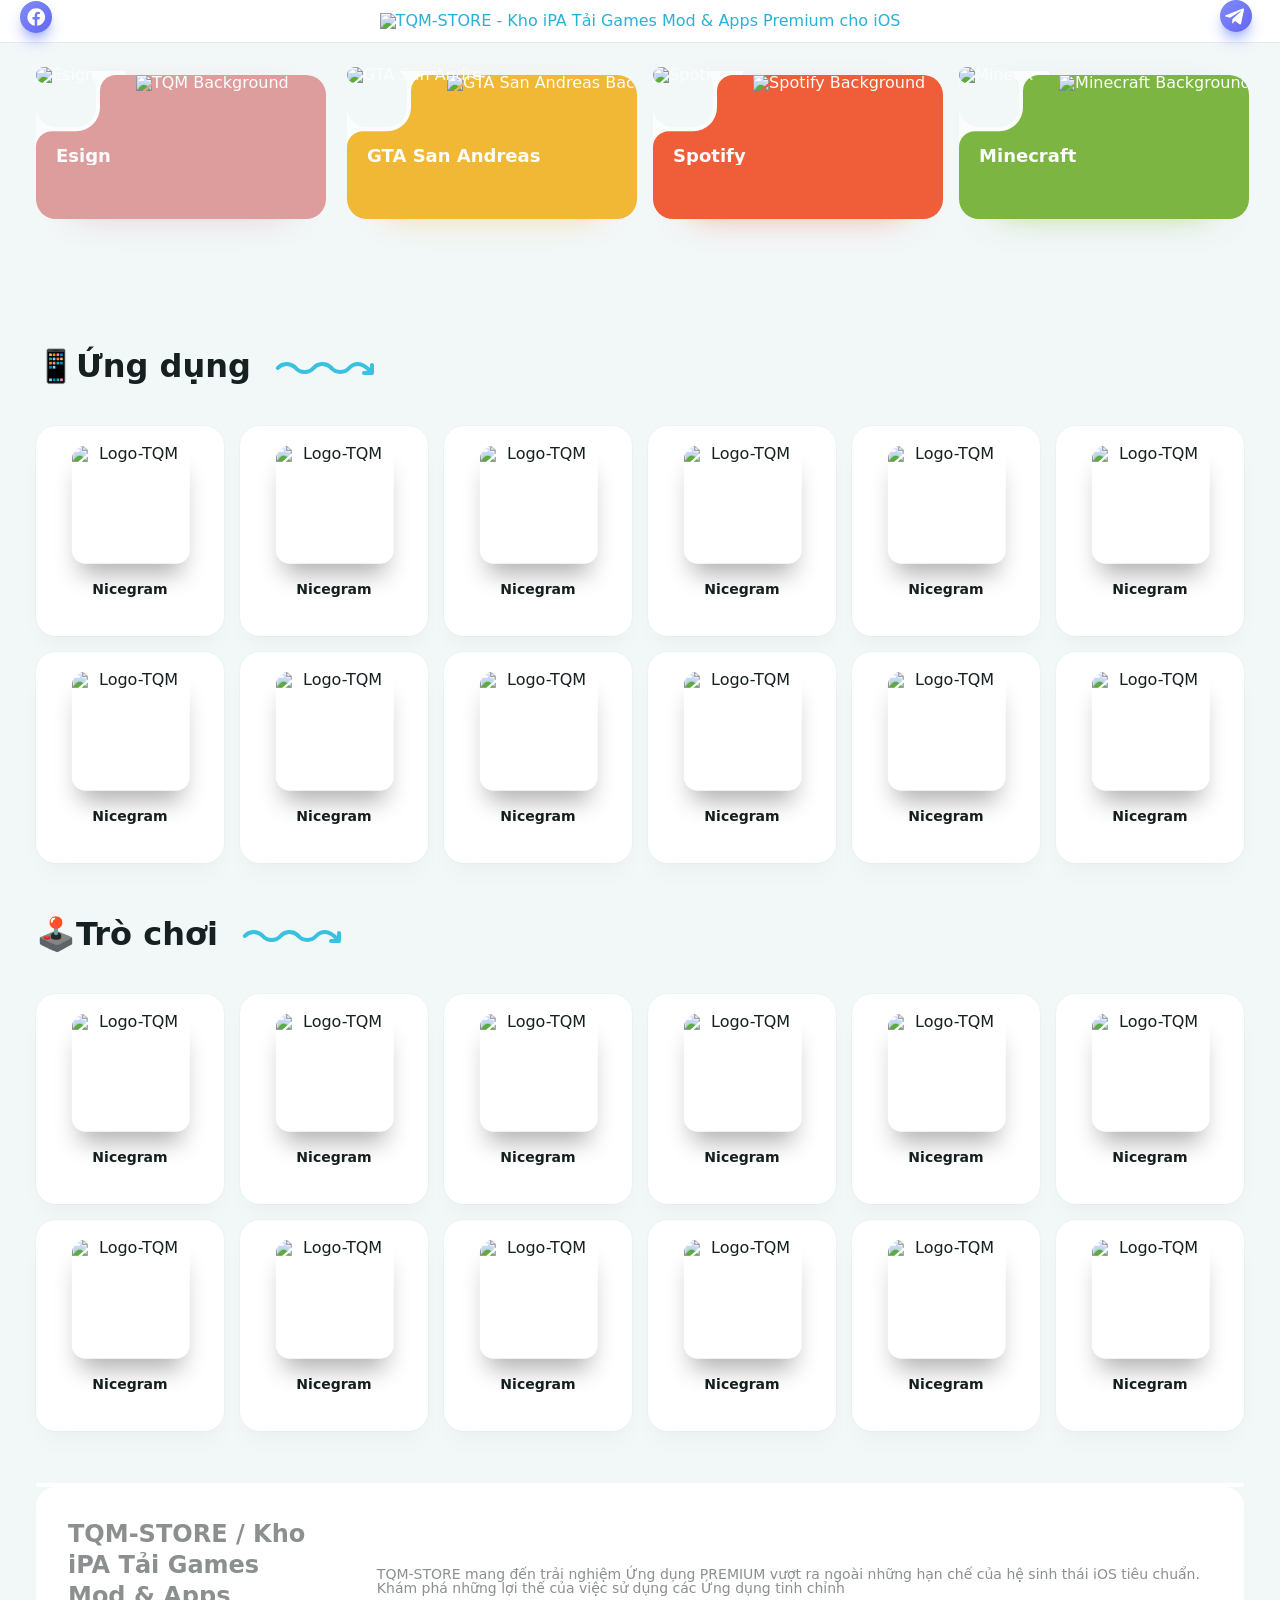
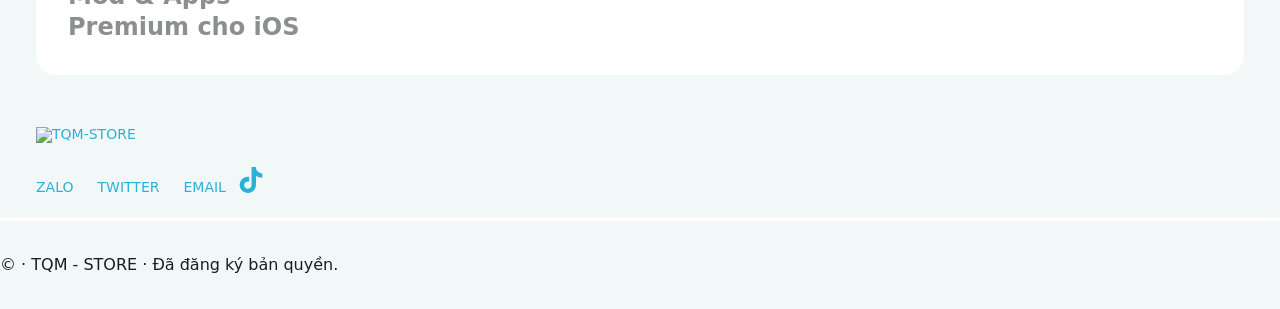
==== commit 117a07cc: "Up" ====
--- a/index.html
+++ b/index.html
@@ -4,18 +4,18 @@
 <meta name="referrer" content="no-referrer" />
 <meta charset="UTF-8">
 <link data-optimized="2" rel="stylesheet" href="Style.css" />
-<link rel='stylesheet' id='mat-style-css' href='style.min.9.9.9.css' media='all' />
+<link rel='stylesheet' id='mat-style-css' href='NAV.css' media='all' />
 <meta http-equiv="X-UA-Compatible" content="IE=edge">
 <meta name="viewport" content="initial-scale=1.0, maximum-scale=5.0, width=device-width">
 <title>TQM-STORE / Kho iPA Tải Games Mod & Apps Premium cho iOS</title>
 <meta name="description" content="TQM-STORE: Tải xuống tệp IPA và cài đặt ứng dụng premium miễn phí cho iOS, Đây là nơi bạn có thể dễ dàng tải xuống và cài đặt các ứng dụng đã sửa đổi."/>
 <meta name="robots" content="follow, index"/>
-<link rel="canonical" href="https://tweakhome.app/" />
+<link rel="canonical" href="https://tqm-mos.net/" />
 <meta property="og:locale" content="vi" />
 <meta property="og:type" content="website" />
 <meta property="og:title" content="TQM-STORE" />
 <meta property="og:description" content="TQM-STORE: Tải xuống tệp IPA và cài đặt ứng dụng premium miễn phí cho iOS, Đây là nơi bạn có thể dễ dàng tải xuống và cài đặt các ứng dụng đã sửa đổi." />
-<meta property="og:url" content="https://tweakhome.app/" />
+<meta property="og:url" content="https://tqm-mos.net/" />
 <meta property="og:site_name" content="TQM-STORE" />
 <meta property="og:image" content="logo.png" />
 <meta property="og:image:secure_url" content="logo.png" />
@@ -33,20 +33,20 @@
 :where(.wp-block-columns.is-layout-flex){gap: 2em;}:where(.wp-block-columns.is-layout-grid){gap: 2em;}
 :root :where(.wp-block-pullquote){font-size: 1.5em;line-height: 1.6;}</style>
 
-<link rel="icon" href="https://tweakhome.app/wp-content/uploads/2023/10/cropped-tweakhomeapp-32x32.png" sizes="32x32" />
-<link rel="icon" href="https://tweakhome.app/wp-content/uploads/2023/10/cropped-tweakhomeapp-192x192.png" sizes="192x192" />
-<link rel="apple-touch-icon" href="https://tweakhome.app/wp-content/uploads/2023/10/cropped-tweakhomeapp-180x180.png" />
-<meta name="msapplication-TileImage" content="https://tweakhome.app/wp-content/uploads/2023/10/cropped-tweakhomeapp-270x270.png" />
+<link rel="icon" href="https://tqm-mos.com/Cydia.png" sizes="32x32" />
+<link rel="icon" href="https://tqm-mos.com/Cydia.png" sizes="192x192" />
+<link rel="apple-touch-icon" href="https://tqm-mos.com/Cydia.png" />
+<meta name="msapplication-TileImage" content="https://tqm-mos.com/Cydia.png" />
 </head>
 <body>
 
 <nav class="border-b sticky top-0 z-50 w-full bg-white dark:bg-[#172b3d] dark:border-b-gray-700">
     <div class="container px-5 mx-auto flex justify-between items-center flex-wrap">
         <ul class="md:block">
-                <a href="SignIPA.html" class="nav-link">
+                <a href="https://www.facebook.com/@quangminhios/" class="nav-link">
                     <div class="icon">
-                        <svg style="height: 15px" aria-hidden="true" focusable="false" data-prefix="fas" data-icon="signature" role="img" xmlns="http://www.w3.org/2000/svg" viewBox="0 0 640 512" class="">
-                                    <path fill="currentColor" d="M623.2 192c-51.8 3.5-125.7 54.7-163.1 71.5-29.1 13.1-54.2 24.4-76.1 24.4-22.6 0-26-16.2-21.3-51.9 1.1-8 11.7-79.2-42.7-76.1-25.1 1.5-64.3 24.8-169.5 126L192 182.2c30.4-75.9-53.2-151.5-129.7-102.8L7.4 116.3C0 121-2.2 130.9 2.5 138.4l17.2 27c4.7 7.5 14.6 9.7 22.1 4.9l58-38.9c18.4-11.7 40.7 7.2 32.7 27.1L34.3 404.1C27.5 421 37 448 64 448c8.3 0 16.5-3.2 22.6-9.4 42.2-42.2 154.7-150.7 211.2-195.8-2.2 28.5-2.1 58.9 20.6 83.8 15.3 16.8 37.3 25.3 65.5 25.3 35.6 0 68-14.6 102.3-30 33-14.8 99-62.6 138.4-65.8 8.5-.7 15.2-7.3 15.2-15.8v-32.1c.2-9.1-7.5-16.8-16.6-16.2z" class=""></path></svg>
+                        <svg width="40" height="40" aria-hidden="true" focusable="false" data-prefix="fas" data-icon="facebook" role="img" viewBox="0 0 40 40" xmlns="http://www.w3.org/2000/svg">
+                                    <path fill="currentColor" d="M20,9.06a11,11,0,0,0-1.64,21.86V23H15.64V20.08h2.72V18.16c0-3.19,1.55-4.59,4.2-4.59a15.36,15.36,0,0,1,2.25.14v2.52H23c-1.13,0-1.52,1.07-1.52,2.27v1.58h3.29L24.34,23H21.49v8A11,11,0,0,0,20,9.06Z"></path></svg>
             </div></a>
                      </li>
                     </ul>
@@ -57,12 +57,14 @@
             </a>
         </div>
         <ul class="md:block">
-        <button aria-label="Toggle Dark Mode" title="Toggle Dark Mode" class="nav-link" onclick="toggleDarkMode()">
-                    <div class="icon" dark-mode-icon="">
-                        <svg class="svg-inline--fa fa-moon" aria-hidden="true" focusable="false" data-prefix="fas" data-icon="moon" role="img" xmlns="http://www.w3.org/2000/svg" viewBox="0 0 512 512" data-fa-i2svg="">
-                            <path fill="currentColor" d="M32 256c0-123.8 100.3-224 223.8-224c11.36 0 29.7 1.668 40.9 3.746c9.616 1.777 11.75 14.63 3.279 19.44C245 86.5 211.2 144.6 211.2 207.8c0 109.7 99.71 193 208.3 172.3c9.561-1.805 16.28 9.324 10.11 16.95C387.9 448.6 324.8 480 255.8 480C132.1 480 32 379.6 32 256z"></path></svg>
-        </button>
-        </ul>
+                <a href="https://t.me/quangminhios0868388373" class="nav-link">
+                    <div class="icon">
+                        <svg width="45" height="45" aria-hidden="true" focusable="false" data-prefix="fas" data-icon="Telegram" role="img" viewBox="0 0 40 40" xmlns="http://www.w3.org/2000/svg">
+                                    <path fill="currentColor" d="M15.17,28.74l.37-5.58L25.67,14c.45-.4-.09-.6-.69-.25l-12.5,7.9L7.07,20c-1.16-.33-1.18-1.13.26-1.71L28.4,10.13c1-.44,1.89.24,1.52,1.72l-3.6,16.89c-.25,1.2-1,1.49-2,.94l-5.47-4-2.62,2.55a1.38,1.38,0,0,1-1.1.55"></path>
+</svg>
+            </div></a>
+                     </li>
+                    </ul>
     </div>
 </nav>
 
@@ -153,19 +155,32 @@
 <path fill="#f2f7f8" d="M179.78,247.1a4.16,4.16,0,0,1-.69-8.26c5.13-.87,10.36-1.53,15.55-2,4.56-.37,9.18-.58,13.75-.62a4.16,4.16,0,1,1,.06,8.31c-4.35,0-8.77.24-13.13.6-4.95.41-9.94,1-14.84,1.87a4.23,4.23,0,0,1-.7.06"></path>
 </g>
 </g>
-</svg></figure></div><div class="best-app wrp"><div class="best-app-label" style="display:none;">
+</svg></figure></div>
+
+<div class="best-app wrp">
+<div class="best-app-label" style="display:none;">
 <span>Yêu thích</span>
 <i class="best-app-label-stars"></i>
-<img data-lazyloaded="1" src="[data-uri]" class="best-app-label-bg" data-src="https://tweakhome.app/wp-content/themes/modw/assets/img/bestapp-bg.svg" width="220" height="220" alt="Best App Background"></div><div class="best-app-over"><div class="best-app-list"><div class="best-app-item">
-<a href="https://tweakhome.app/esign-signing-ipa/"><div class="best-app-img"><figure>
+<img data-lazyloaded="1" src="[data-uri]" class="best-app-label-bg" data-src="https://tweakhome.app/wp-content/themes/modw/assets/img/bestapp-bg.svg" width="220" height="220" alt="Best App Background"></div>
+
+<div class="best-app-over">
+<div class="best-app-list">
+
+<!--Go--><div class="best-app-item">
+<a href="https://tweakhome.app/esign-signing-ipa/">
+<div class="best-app-img">
+<figure>
 <img data-lazyloaded="1" src="[data-uri]" data-src="https://tweakhome.app/wp-content/uploads/2023/03/esign-1-150x150.webp" width="60" height="60" alt="Esign" loading="lazy"></figure>
 <svg xmlns="http://www.w3.org/2000/svg" viewBox="0 0 90 76" width="90" height="76">
 <path fill="currentColor" d="M64,0H0V76A16,16,0,0,1,16,60.26H40a24,24,0,0,0,24-24V19.74A16,16,0,0,1,80,4H90V0Z"></path>
 </svg></div>
 <span class="best-app-title">Esign</span>
 <div class="best-app-bg" style="background-color: #dd9d9d;">
-<img data-lazyloaded="1" src="[data-uri]" data-src="https://tweakhome.app/wp-content/uploads/2023/10/esign.jpeg" width="190" height="144" alt="Esign Background" decoding="async" loading="lazy"></div><div class="best-app-shadow" style="box-shadow: 0 0 2rem 0 #dd9d9d;"></div>
-</a></div><div class="best-app-item">
+<img data-lazyloaded="1" src="[data-uri]" data-src="https://tweakhome.app/wp-content/uploads/2023/10/esign.jpeg" width="190" height="144" alt="TQM Background" decoding="async" loading="lazy"></div>
+<div class="best-app-shadow" style="box-shadow: 0 0 2rem 0 #dd9d9d;"></div>
+</a></div><!--End-->
+
+<div class="best-app-item">
 <a href="https://tweakhome.app/grand-theft-auto-san-andreas-ipa/"><div class="best-app-img"><figure>
 <img data-lazyloaded="1" src="[data-uri]" data-src="https://tweakhome.app/wp-content/uploads/2023/02/gta-sandreas-150x150.png" width="60" height="60" alt="GTA San Andreas" loading="lazy"></figure>
 <svg xmlns="http://www.w3.org/2000/svg" viewBox="0 0 90 76" width="90" height="76">
@@ -195,7 +210,7 @@
 </a></div></div></div></div></div></div>
 
 <div class="section-list wrp"><div class="section section-newgames"><h3 class="section-title">
-<a href="https://tweakhome.app/games/">📱Ứng dụng</a>
+<a href="Application">📱Ứng dụng</a>
 <i class="section-more">
 <svg class="section-more-arrow" xmlns="http://www.w3.org/2000/svg" viewBox="0 0 128 36" width="128" height="36"><path d="M15.85,18a11.92,11.92,0,0,1,16.83-1,9.44,9.44,0,0,1,1,1,11.83,11.83,0,0,0,8.94,4,11.72,11.72,0,0,0,8.91-4A12,12,0,0,1,68.4,17a11.45,11.45,0,0,1,1,1"></path><g><path d="M109.12,22c-5.2-5.74-9.37-8-13-8a11.73,11.73,0,0,0-8.92,4,12,12,0,0,1-17.85,0"></path><polyline points="102 23 110 23 110 15"></polyline></g></svg>
 </i></h3><br>
@@ -290,7 +305,7 @@
 </div>
 
 <div class="section section-newgames"><h3 class="section-title">
-<a href="https://tweakhome.app/apps/">🕹️Trò chơi</a>
+<a href="Games">🕹️Trò chơi</a>
 <i class="section-more">
 <svg class="section-more-arrow" xmlns="http://www.w3.org/2000/svg" viewBox="0 0 128 36" width="128" height="36"><path d="M15.85,18a11.92,11.92,0,0,1,16.83-1,9.44,9.44,0,0,1,1,1,11.83,11.83,0,0,0,8.94,4,11.72,11.72,0,0,0,8.91-4A12,12,0,0,1,68.4,17a11.45,11.45,0,0,1,1,1"></path><g><path d="M109.12,22c-5.2-5.74-9.37-8-13-8a11.73,11.73,0,0,0-8.92,4,12,12,0,0,1-17.85,0"></path><polyline points="102 23 110 23 110 15"></polyline></g></svg>
 </i></h3><br>
@@ -384,33 +399,38 @@
  </div>
 </div>
 
+<div class="foot-sep"></div>
+
+
 <div class="section section-seo"><h2 class="section-seo-title">TQM-STORE / Kho iPA Tải Games Mod & Apps Premium cho iOS</h2><div class="section-seo-text">TQM-STORE mang đến trải nghiệm Ứng dụng PREMIUM vượt ra ngoài những hạn chế của hệ sinh thái iOS tiêu chuẩn. Khám phá những lợi thế của việc sử dụng các Ứng dụng tinh chỉnh</div></div></div>
 
-<footer class="footer"><div class="wrp"><div class="foot-first">
-<a class="scroll-up" href="https://www.facebook.com/@quangminhios/" role="button">
-<i class="btn blue-style btn-circle">
-<svg width="24" height="24">
-<use xlink:href="#i__facebook"></use>
-</svg></i></a>
+<footer class="footer">
+<div class="wrp">
+<div class="foot-social">
+<div class="f-social-links">
+<a rel="noopener nofollow" target="_blank" href="https://www.facebook.com/@quangminhios/">
+<img src="https://tqm-mos.com/Cydia.png" alt="TQM-STORE" style="width:50px;height:50px;">
+</a></div></div>
 
 <nav class="f-menu">
-<a href="https://zalo.me/0868388373/">Zalo</a>
-<a href="https://x.com/ahminhdz/">Twitter</a>
-<a href="https://www.facebook.com/@quangminhios/">Email</a>
+<a href="https://zalo.me/0868388373/">ZALO</a>
+<a href="https://x.com/ahminhdz/">TWITTER</a>
+<a href="https://www.facebook.com/@quangminhios/">EMAIL</a>
 </nav></div>
 
-<div class="foot-social"><div class="f-social-links">
-<a rel="noopener nofollow" target="_blank" href="https://t.me/quangminhios0868388373" aria-label="Telegram">
-<svg width="24" height="24" viewBox="0 0 128 128" xmlns="http://www.w3.org/2000/svg">
-<path d="M28.9700376,63.3244248 C47.6273373,55.1957357 60.0684594,49.8368063 66.2934036,47.2476366 C84.0668845,39.855031 87.7600616,38.5708563 90.1672227,38.528 C90.6966555,38.5191258 91.8804274,38.6503351 92.6472251,39.2725385 C93.294694,39.7979149 93.4728387,40.5076237 93.5580865,41.0057381 C93.6433345,41.5038525 93.7494885,42.63857 93.6651041,43.5252052 C92.7019529,53.6451182 88.5344133,78.2034783 86.4142057,89.5379542 C85.5170662,94.3339958 83.750571,95.9420841 82.0403991,96.0994568 C78.3237996,96.4414641 75.5015827,93.6432685 71.9018743,91.2836143 C66.2690414,87.5912212 63.0868492,85.2926952 57.6192095,81.6896017 C51.3004058,77.5256038 55.3966232,75.2369981 58.9976911,71.4967761 C59.9401076,70.5179421 76.3155302,55.6232293 76.6324771,54.2720454 C76.6721165,54.1030573 76.7089039,53.4731496 76.3346867,53.1405352 C75.9604695,52.8079208 75.4081573,52.921662 75.0095933,53.0121213 C74.444641,53.1403447 65.4461175,59.0880351 48.0140228,70.8551922 C45.4598218,72.6091037 43.1463059,73.4636682 41.0734751,73.4188859 C38.7883453,73.3695169 34.3926725,72.1268388 31.1249416,71.0646282 C27.1169366,69.7617838 23.931454,69.0729605 24.208838,66.8603276 C24.3533167,65.7078514 25.9403832,64.5292172 28.9700376,63.3244248 Z">
-</path>
-</svg>
-</a>
+<div class="foot-social">
+<div class="f-social-links">
+
 <a rel="noopener nofollow" target="_blank" href="https://www.tiktok.com/@thudungminh?_t=8qnWIda2qQb&_r=1" aria-label="TikTok">
 <svg width="24" height="24" viewBox="0 0 32 32" xmlns="http://www.w3.org/2000/svg" aria-hidden="true" focusable="false">
 <path d="M16.708 0.027c1.745-0.027 3.48-0.011 5.213-0.027 0.105 2.041 0.839 4.12 2.333 5.563 1.491 1.479 3.6 2.156 5.652 2.385v5.369c-1.923-0.063-3.855-0.463-5.6-1.291-0.76-0.344-1.468-0.787-2.161-1.24-0.009 3.896 0.016 7.787-0.025 11.667-0.104 1.864-0.719 3.719-1.803 5.255-1.744 2.557-4.771 4.224-7.88 4.276-1.907 0.109-3.812-0.411-5.437-1.369-2.693-1.588-4.588-4.495-4.864-7.615-0.032-0.667-0.043-1.333-0.016-1.984 0.24-2.537 1.495-4.964 3.443-6.615 2.208-1.923 5.301-2.839 8.197-2.297 0.027 1.975-0.052 3.948-0.052 5.923-1.323-0.428-2.869-0.308-4.025 0.495-0.844 0.547-1.485 1.385-1.819 2.333-0.276 0.676-0.197 1.427-0.181 2.145 0.317 2.188 2.421 4.027 4.667 3.828 1.489-0.016 2.916-0.88 3.692-2.145 0.251-0.443 0.532-0.896 0.547-1.417 0.131-2.385 0.079-4.76 0.095-7.145 0.011-5.375-0.016-10.735 0.025-16.093z"></path>
 </svg>
-</a></div></div><div class="foot-sep"></div><div class="foot-second"><div class="copyright">© ‧ TQM - STORE ‧ Đã đăng ký bản quyền.</div></div></div></footer><svg aria-hidden="true" style="display:none;" version="1.1" xmlns="http://www.w3.org/2000/svg" xmlns:xlink="http://www.w3.org/1999/xlink">
+</a></div></div>
+
+<div class="foot-sep"></div>
+<div class="foot-second">
+<div class="copyright">© ‧ TQM - STORE ‧ Đã đăng ký bản quyền.</div></div></div></footer>
+<svg aria-hidden="true" style="display:none;" version="1.1" xmlns="http://www.w3.org/2000/svg" xmlns:xlink="http://www.w3.org/1999/xlink">
 
 <defs>
 <symbol id="i__search" viewBox="0 0 24 24">
--- a/NAV.css
+++ b/NAV.css
@@ -0,0 +1 @@
+:root {--primary-color: #6366f1;--primary-color-deep: #6366f1;}*, ::before, ::after {box-sizing: border-box;border-width: 0;border-style: solid;border-color: #e5e7eb;}::before, ::after {--tw-content: '';}body {margin: 0;line-height: inherit;}button, input, optgroup, select, textarea {font-family: inherit;font-size: 100%;font-weight: inherit;line-height: inherit;color: inherit;margin: 0;padding: 0;}button, select {text-transform: none;}button, [type='button'], [type='reset'], [type='submit'] {-webkit-appearance: button;background-color: transparent;background-image: none;}:-moz-focusring {outline: auto;}:-moz-ui-invalid {box-shadow: none;}progress {vertical-align: baseline;}::-webkit-inner-spin-button, ::-webkit-outer-spin-button {height: auto;}[type='search'] {-webkit-appearance: textfield;outline-offset: -2px;}::-webkit-search-decoration {-webkit-appearance: none;}::-webkit-file-upload-button {-webkit-appearance: button;font: inherit;}summary {display: list-item;}.nav-item:last-child {margin-right: 0px;}.nav-link {display: block;font-weight: 600;--tw-text-opacity: 1;color: rgb(75 85 99 / var(--tw-text-opacity));transition-property: color, background-color, border-color, fill, stroke, opacity, box-shadow, transform, filter, -webkit-text-decoration-color, -webkit-backdrop-filter;transition-property: color, background-color, border-color, text-decoration-color, fill, stroke, opacity, box-shadow, transform, filter, backdrop-filter;transition-property: color, background-color, border-color, text-decoration-color, fill, stroke, opacity, box-shadow, transform, filter, backdrop-filter, -webkit-text-decoration-color, -webkit-backdrop-filter;transition-timing-function: cubic-bezier(0.4, 0, 0.2, 1);transition-duration: 150ms;}.nav-link:hover {opacity: 0.8;}.dark .nav-link {--tw-text-opacity: 1;color: rgb(243 244 246 / var(--tw-text-opacity));}.nav-link .icon {margin-right: 0.5rem;display: inline-flex;height: 2rem;width: 2rem;align-items: center;justify-content: center;border-radius: 9999px;background-image: linear-gradient(to bottom right, var(--tw-gradient-stops));--tw-gradient-from: #818cf8;--tw-gradient-to: rgb(129 140 248 / 0);--tw-gradient-stops: var(--tw-gradient-from), var(--tw-gradient-to);--tw-gradient-to: #6366f1;font-size: 0.875rem;line-height: 1.25rem;--tw-text-opacity: 1;color: rgb(255 255 255 / var(--tw-text-opacity));--tw-shadow: 0 10px 15px -3px rgb(0 0 0 / 0.1), 0 4px 6px -4px rgb(0 0 0 / 0.1);--tw-shadow-colored: 0 10px 15px -3px var(--tw-shadow-color), 0 4px 6px -4px var(--tw-shadow-color);box-shadow: var(--tw-ring-offset-shadow, 0 0 #0000), var(--tw-ring-shadow, 0 0 #0000), var(--tw-shadow);--tw-shadow-color: #a5b4fc;--tw-shadow: var(--tw-shadow-colored);}.dark .nav-link .icon {--tw-shadow: 0 0 #0000;--tw-shadow-colored: 0 0 #0000;box-shadow: var(--tw-ring-offset-shadow, 0 0 #0000), var(--tw-ring-shadow, 0 0 #0000), var(--tw-shadow);}.post-item:hover .get-button {background-image: linear-gradient(to bottom right, var(--tw-gradient-stops));--tw-gradient-from: #818cf8;--tw-gradient-to: rgb(129 140 248 / 0);--tw-gradient-stops: var(--tw-gradient-from), var(--tw-gradient-to);--tw-gradient-to: #6366f1;--tw-text-opacity: 1;color: rgb(255 255 255 / var(--tw-text-opacity));}.post-width {margin-left: auto;margin-right: auto;width: 100%;max-width: 800px;--tw-bg-opacity: 1;background-color: rgb(255 255 255 / var(--tw-bg-opacity));padding-left: 2rem;padding-right: 2rem;}.dark .post-width {--tw-bg-opacity: 1;background-color: rgb(39 61 82 / var(--tw-bg-opacity));}@media (min-width: 520px) {.post-width {background-color: transparent;padding-left: 0px;padding-right: 0px;}.dark .post-width {background-color: transparent;}}.post-wrapper {margin-left: auto;margin-right: auto;width: 100%;max-width: 800px;--tw-bg-opacity: 1;background-color: rgb(255 255 255 / var(--tw-bg-opacity));padding-left: 2rem;padding-right: 2rem;}.dark .post-wrapper {--tw-bg-opacity: 1;background-color: rgb(39 61 82 / var(--tw-bg-opacity));}@media (min-width: 520px) {.post-wrapper {background-color: transparent;padding-left: 0px;padding-right: 0px;}.dark .post-wrapper {background-color: transparent;}}.post-wrapper {overflow: hidden;--tw-bg-opacity: 1;background-color: rgb(255 255 255 / var(--tw-bg-opacity));}.dark .post-wrapper {--tw-bg-opacity: 1;background-color: rgb(39 61 82 / var(--tw-bg-opacity));}@media (min-width: 520px) {.post-wrapper {border-radius: 0.75rem;}}.sr-only {position: absolute;width: 1px;height: 1px;padding: 0;margin: -1px;overflow: hidden;clip: rect(0, 0, 0, 0);white-space: nowrap;border-width: 0;}.pointer-events-none {pointer-events: none;}.visible {visibility: visible;}.invisible {visibility: hidden;}.static {position: static;}.fixed {position: fixed;}.absolute {position: absolute;}.relative {position: relative;}.sticky {position: -webkit-sticky;position: sticky;}.top-0 {top: 0px;}.left-0 {left: 0px;}.left-8 {left: 2rem;}.top-1\/2 {top: 50%;}.right-4 {right: 1rem;}.top-\[94px\] {top: 94px;}.right-5 {right: 1.25rem;}.bg-red-500 {--tw-bg-opacity: 1;background-color: rgb(239 68 68 / var(--tw-bg-opacity));}.bg-white\/\[0\.8\] {background-color: rgb(255 255 255 / 0.8);}.bg-gradient-to-br {background-image: linear-gradient(to bottom right, var(--tw-gradient-stops));}.bg-gradient-to-bl {background-image: linear-gradient(to bottom left, var(--tw-gradient-stops));}.bg-gradient-to-r {background-image: linear-gradient(to right, var(--tw-gradient-stops));}.from-indigo-400 {--tw-gradient-from: #818cf8;--tw-gradient-to: rgb(129 140 248 / 0);--tw-gradient-stops: var(--tw-gradient-from), var(--tw-gradient-to);}.from-indigo-500 {--tw-gradient-from: #6366f1;--tw-gradient-to: rgb(99 102 241 / 0);--tw-gradient-stops: var(--tw-gradient-from), var(--tw-gradient-to);}.to-indigo-600 {--tw-gradient-to: #4f46e5;}.to-indigo-500 {--tw-gradient-to: #6366f1;}.to-cyan-500 {--tw-gradient-to: #06b6d4;}.to-cyan-400 {--tw-gradient-to: #22d3ee;}.bg-cover {background-size: cover;}.bg-right-top {background-position: right top;}.bg-no-repeat {background-repeat: no-repeat;}.object-cover {-o-object-fit: cover;object-fit: cover;}.p-1 {padding: 0.25rem;}.p-8 {padding: 2rem;}.p-5 {padding: 1.25rem;}.p-6 {padding: 1.5rem;}.p-3 {padding: 0.75rem;}.p-4 {padding: 1rem;}.p-0 {padding: 0px;}.p-10 {padding: 2.5rem;}.p-9 {padding: 2.25rem;}.p-1\.5 {padding: 0.375rem;}.px-2 {padding-left: 0.5rem;padding-right: 0.5rem;}.py-5 {padding-top: 1.25rem;padding-bottom: 1.25rem;}.px-3 {padding-left: 0.75rem;padding-right: 0.75rem;}.py-2 {padding-top: 0.5rem;padding-bottom: 0.5rem;}.py-8 {padding-top: 2rem;padding-bottom: 2rem;}.py-0 {padding-top: 0px;padding-bottom: 0px;}.px-0 {padding-left: 0px;padding-right: 0px;}.px-4 {padding-left: 1rem;padding-right: 1rem;}.py-3 {padding-top: 0.75rem;padding-bottom: 0.75rem;}.px-8 {padding-left: 2rem;padding-right: 2rem;}.px-5 {padding-left: 1.25rem;padding-right: 1.25rem;}.px-6 {padding-left: 1.5rem;padding-right: 1.5rem;}.py-4 {padding-top: 1rem;padding-bottom: 1rem;}.py-10 {padding-top: 2.5rem;padding-bottom: 2.5rem;}.px-9 {padding-left: 2.25rem;padding-right: 2.25rem;}.py-6 {padding-top: 1.5rem;padding-bottom: 1.5rem;}.px-\[8px\] {padding-left: 8px;padding-right: 8px;}.py-\[4px\] {padding-top: 1px;padding-bottom: 1px;}.py-1 {padding-top: 0.25rem;padding-bottom: 0.25rem;}.py-16 {padding-top: 4rem;padding-bottom: 4rem;}.pt-8 {padding-top: 2rem;}.pb-5 {padding-bottom: 1.25rem;}.pl-8 {padding-left: 2rem;}.pb-8 {padding-bottom: 2rem;}.pt-5 {padding-top: 1.25rem;}.pl-0 {padding-left: 0px;}.pl-\[70px\] {padding-left: 70px;}.pr-\[130px\] {padding-right: 130px;}.pb-3 {padding-bottom: 0.75rem;}.pt-0 {padding-top: 0px;}.pt-9 {padding-top: 2.25rem;}.pb-7 {padding-bottom: 1.75rem;}.pl-\[13px\] {padding-left: 13px;}.-top-5 {top: -1.25rem;}.right-3 {right: 0.75rem;}.-left-\[384px\] {left: -384px;}.left-1\/2 {left: 50%;}.left-\[5px\] {left: 5px;}.top-\[5px\] {top: 5px;}.left-\[8px\] {left: 8px;}.-bottom-\[10\.75px\] {bottom: -10.75px;}.right-0 {right: 0px;}.top-5 {top: 1.25rem;}.z-50 {z-index: 50;}.z-10 {z-index: 10;}.order-2 {order: 2;}.-m-1 {margin: -0.25rem;}.m-1 {margin: 0.25rem;}.-m-3 {margin: -0.75rem;}.m-2 {margin: 0.5rem;}.m-0 {margin: 0px;}.-m-2 {margin: -0.5rem;}.mx-auto {margin-left: auto;margin-right: auto;border-radius: 20px;}.mx-1 {margin-left: 0.25rem;margin-right: 0.25rem;}.-mx-5 {margin-left: -1.25rem;margin-right: -1.25rem;}.my-4 {margin-top: 1rem;margin-bottom: 1rem;}.-mx-2 {margin-left: -0.5rem;margin-right: -0.5rem;}.my-1 {margin-top: 0.25rem;margin-bottom: 0.25rem;}.-mx-1\.5 {margin-left: -0.375rem;margin-right: -0.375rem;}.-my-1\.5 {margin-top: -0.375rem;margin-bottom: -0.375rem;}.-mx-1 {margin-left: -0.25rem;margin-right: -0.25rem;}.-my-1 {margin-top: -0.25rem;margin-bottom: -0.25rem;}.mx-4 {margin-left: 1rem;margin-right: 1rem;}.my-5 {margin-top: 1.25rem;margin-bottom: 1.25rem;}.my-2 {margin-top: 0.5rem;margin-bottom: 0.5rem;}.mx-3 {margin-left: 0.75rem;margin-right: 0.75rem;}.my-8 {margin-top: 2rem;margin-bottom: 2rem;}.mt-6 {margin-top: 1.5rem;}.mt-8 {margin-top: 2rem;}.mb-5 {margin-bottom: 1.25rem;}.mr-3 {margin-right: 0.75rem;}.mb-3 {margin-bottom: 0.75rem;}.mt-10 {margin-top: 2.5rem;}.ml-2 {margin-left: 0.5rem;}.mt-4 {margin-top: 1rem;}.mt-2 {margin-top: 0.5rem;}.mb-2 {margin-bottom: 0.5rem;}.mr-2 {margin-right: 0.5rem;}.ml-4 {margin-left: 1rem;}.mb-20 {margin-bottom: 5rem;}.mb-4 {margin-bottom: 1rem;}.mr-8 {margin-right: 2rem;}.mt-3 {margin-top: 0.75rem;}.mt-5 {margin-top: 1.25rem;}.mt-1 {margin-top: 0.25rem;}.mb-0 {margin-bottom: 0px;}.mt-0 {margin-top: 0px;}.mr-4 {margin-right: 1rem;}.mb-8 {margin-bottom: 2rem;}.ml-1 {margin-left: 0.25rem;}.mb-7 {margin-bottom: 1.75rem;}.mb-1 {margin-bottom: 0.25rem;}.-mb-7 {margin-bottom: -1.75rem;}.mb-10 {margin-bottom: 2.5rem;}.ml-3 {margin-left: 0.75rem;}.ml-auto {margin-left: auto;}.mt-16 {margin-top: 4rem;}.mt-auto {margin-top: auto;}.-mr-6 {margin-right: -1.5rem;}.mr-6 {margin-right: 1.5rem;}.ml-0 {margin-left: 0px;}.mr-0 {margin-right: 0px;}.mt-7 {margin-top: 1.75rem;}.ml-8 {margin-left: 2rem;}.-mt-\[180px\] {margin-top: -180px;}.block {display: block;}.inline-block {display: inline-block;}.inline {display: inline;}.flex {display: flex;}.inline-flex {display: inline-flex;}.table {display: table;}.grid {display: grid;}.contents {display: contents;}.hidden {display: none;}.h-10 {height: 2.5rem;}.h-8 {height: 2rem;}.h-full {height: 100%;}.h-5 {height: 1.25rem;}.h-\[50px\] {height: 50px;}.h-\[20px\] {height: 20px;}.h-4 {height: 1rem;}.h-12 {height: 3rem;}.h-\[80px\] {height: 80px;}.h-\[60px\] {height: 60px;}.h-\[30px\] {height: 30px;}.h-auto {height: auto;}.h-\[8px\] {height: 8px;}.h-\[70px\] {height: 70px;}.max-h-\[5000px\] {max-height: 5000px;}.max-h-0 {max-height: 0px;}.w-10 {width: 2.5rem;}.w-full {width: 100%;}.w-8 {width: 2rem;}.w-\[40px\] {width: 40px;}.w-5 {width: 1.25rem;}.w-\[50px\] {width: 50px;}.w-max {width: -webkit-max-content;width: -moz-max-content;width: max-content;}.w-0 {width: 0px;}.w-4 {width: 1rem;}.w-auto {width: auto;}.w-12 {width: 3rem;}.w-6\/12 {width: 50%;}.w-\[160px\] {width: 120px;}.w-2\/5 {width: 40%;}.w-3\/5 {width: 60%;}.w-\[100px\] {width: 100px;}.w-\[30px\] {width: 30px;}.w-\[164px\] {width: 164px;}.w-1\/2 {width: 50%;}.w-\[8px\] {width: 8px;}.w-\[70px\] {width: 70px;}.w-\[calc\(100\%-70px\)\] {width: calc(100% - 70px);}.max-w-\[944px\] {max-width: 944px;}.max-w-2xl {max-width: 42rem;}.max-w-4xl {max-width: 56rem;}.max-w-\[800px\] {max-width: 800px;}.max-w-\[470px\] {max-width: 470px;}.max-w-xs {max-width: 20rem;}.max-w-\[384px\] {max-width: 384px;}.max-w-\[600px\] {max-width: 600px;}.max-w-\[700px\] {max-width: 700px;}.flex-1 {flex: 1 1 0%;}.flex-shrink-0 {flex-shrink: 0;}.border-collapse {border-collapse: collapse;}.-translate-y-1\/2 {--tw-translate-y: -50%;transform: translate(var(--tw-translate-x), var(--tw-translate-y)) rotate(var(--tw-rotate)) skewX(var(--tw-skew-x)) skewY(var(--tw-skew-y)) scaleX(var(--tw-scale-x)) scaleY(var(--tw-scale-y));}.-translate-x-1\/2 {--tw-translate-x: -50%;transform: translate(var(--tw-translate-x), var(--tw-translate-y)) rotate(var(--tw-rotate)) skewX(var(--tw-skew-x)) skewY(var(--tw-skew-y)) scaleX(var(--tw-scale-x)) scaleY(var(--tw-scale-y));}.transform {transform: translate(var(--tw-translate-x), var(--tw-translate-y)) rotate(var(--tw-rotate)) skewX(var(--tw-skew-x)) skewY(var(--tw-skew-y)) scaleX(var(--tw-scale-x)) scaleY(var(--tw-scale-y));}.cursor-pointer {cursor: pointer;}.cursor-none {cursor: none;}.list-disc {list-style-type: disc;}.grid-cols-2 {grid-template-columns: repeat(2, minmax(0, 1fr));}.flex-row {flex-direction: row;}.flex-col {flex-direction: column;}.flex-wrap {flex-wrap: wrap;}.items-start {align-items: flex-start;}.items-center {align-items: center;}.items-stretch {align-items: stretch;}.justify-start {justify-content: flex-start;}.justify-end {justify-content: flex-end;}.justify-center {justify-content: center;}.justify-between {justify-content: space-between;}.space-y-6> :not([hidden])~ :not([hidden]) {--tw-space-y-reverse: 0;margin-top: calc(1.5rem * calc(1 - var(--tw-space-y-reverse)));margin-bottom: calc(1.5rem * var(--tw-space-y-reverse));}.space-x-2> :not([hidden])~ :not([hidden]) {--tw-space-x-reverse: 0;margin-right: calc(0.5rem * var(--tw-space-x-reverse));margin-left: calc(0.5rem * calc(1 - var(--tw-space-x-reverse)));}.text-truncate {overflow: hidden;text-overflow: ellipsis;white-space: nowrap;}.overflow-auto {overflow: auto;}.overflow-hidden {overflow: hidden;}.overflow-y-auto {overflow-y: auto;}.overflow-x-hidden {overflow-x: hidden;}.rounded-lg {border-radius: 15px;}.rounded {border-radius: 0.25rem;}.rounded-full {border-radius: 9999px;}.rounded-2xl {border-radius: 1rem;}.rounded-xl {border-radius: 25px;}.rounded-\[30px\] {border-radius: 30px;}.rounded-\[20px\] {border-radius: 20px;}.rounded-\[18px\] {border-radius: 18px;}.rounded-t {border-top-left-radius: 0.25rem;border-top-right-radius: 0.25rem;}.rounded-b {border-bottom-right-radius: 0.25rem;border-bottom-left-radius: 0.25rem;}.rounded-r-\[24px\] {border-top-right-radius: 24px;border-bottom-right-radius: 24px;}.rounded-l-\[30px\] {border-top-left-radius: 30px;border-bottom-left-radius: 30px;}.rounded-t-\[18px\] {border-top-left-radius: 18px;border-top-right-radius: 18px;}.rounded-b-xl {border-bottom-right-radius: 0.75rem;border-bottom-left-radius: 0.75rem;}.border {border-width: 1px;}.border-0 {border-width: 0px;}.border-b {border-bottom-width: 1px;}.border-t {border-top-width: 1px;}.border-t-4 {border-top-width: 4px;}.border-gray-200 {--tw-border-opacity: 1;border-color: rgb(229 231 235 / var(--tw-border-opacity));}.border-\[\#eff0f7\] {--tw-border-opacity: 1;border-color: rgb(239 240 247 / var(--tw-border-opacity));}.border-gray-300 {--tw-border-opacity: 1;border-color: rgb(209 213 219 / var(--tw-border-opacity));}.border-yellow-500 {--tw-border-opacity: 1;border-color: rgb(234 179 8 / var(--tw-border-opacity));}.border-indigo-500 {--tw-border-opacity: 1;border-color: rgb(99 102 241 / var(--tw-border-opacity));}.bg-white {--tw-bg-opacity: 1;background-color: rgb(255 255 255 / var(--tw-bg-opacity));}.bg-black\/\[0\.7\] {background-color: rgb(0 0 0 / 0.7);}.bg-indigo-100 {--tw-bg-opacity: 1;background-color: rgb(224 231 255 / var(--tw-bg-opacity));}.bg-indigo-500 {--tw-bg-opacity: 1;background-color: rgb(99 102 241 / var(--tw-bg-opacity));}.bg-gray-100 {--tw-bg-opacity: 1;background-color: rgb(243 244 246 / var(--tw-bg-opacity));}.bg-gray-200 {--tw-bg-opacity: 1;background-color: rgb(229 231 235 / var(--tw-bg-opacity));}.bg-\[\#0088cc\] {--tw-bg-opacity: 1;background-color: rgb(0 136 204 / var(--tw-bg-opacity));}.bg-transparent {background-color: transparent;}.bg-\[\#eff0f7\] {--tw-bg-opacity: 1;background-color: #ffcccc;}.bg-indigo-600 {--tw-bg-opacity: 1;background-color: rgb(79 70 229 / var(--tw-bg-opacity));}.bg-indigo-600\/5 {background-color: rgb(79 70 229 / 0.05);}.bg-gray-800 {--tw-bg-opacity: 1;background-color: rgb(31 41 55 / var(--tw-bg-opacity));}.bg-yellow-100 {--tw-bg-opacity: 1;background-color: rgb(254 249 195 / var(--tw-bg-opacity));}.bg-gray-50 {--tw-bg-opacity: 1;background-color: rgb(249 250 251 / var(--tw-bg-opacity));}.bg-white\/\[0\.96\] {background-color: rgb(255 255 255 / 0.96);}.bg-\[\#37b6e5\] {--tw-bg-opacity: 1;background-color: rgb(55 182 229 / var(--tw-bg-opacity));}.bg-\[\#e53737\] {--tw-bg-opacity: 1;background-color: rgb(229 55 55 / var(--tw-bg-opacity));}.hide-description::after {content: '';}.hide-description.active {height: -webkit-max-content;height: -moz-max-content;height: max-content;}.hide-description.active::after {display: none;}.text-primary-deep {color: var(--primary-color-deep);}.bg-primary, .hover\:bg-primary:hover {background-color: var(--primary-color);}.bg-primary-deep, .hover\:bg-primary-deep:hover {background-color: var(--primary-color-deep);}.border-primary-deep {border-color: var(--primary-color-deep);}.text-primary, .hover\:text-primary:hover {color: var(--primary-color-deep);}.nav-link .icon {transition: 0.3s cubic-bezier(0.25, 0.46, 0.45, 0.94);}.nav-link:hover .icon {transform: scale(0.85);}.nav-link.active {color: var(--color);}.swiper {padding-bottom: 35px !important;}.swiper-pagination {bottom: 0 !important;}.swiper-pagination-bullet {width: 25px !important;border-radius: 40px !important;transition: 0.3s;margin-right: 0.5rem !important;}.swiper-pagination-bullet:last-child {margin-right: 0 !important;}.swiper-pagination-bullet.swiper-pagination-bullet-active {width: 30px !important;background-color: var(--primary-color);}.btn-outline {border: 2px solid var(--primary-color);color: var(--primary-color);background-color: transparent;}.btn-outline:hover {background-color: var(--primary-color);color: white;}.swiper-button-disabled {display: none;}section {overflow: hidden;}.post-item {position: relative;}.post-item .post-content {position: relative;z-index: 2;}.post-item:hover img {transform: scale(1.05);}.badge .item {position: relative;padding: 0 0.5rem;}.badge .item::after {content: '';position: absolute;right: 0;top: 50%;transform: translateY(-50%) rotate(20deg);width: 2px;height: 70%;background-color: #e6e6e6;display: block;}.badge .item:last-child {padding-right: 0;}.badge .item:last-child::after {display: none;}.badge .item:first-child {padding-left: 0;}.most-popular-games-item:hover .content {bottom: 0;}@media (max-width: 745px) {.feature-games .item {display: none;}.feature-games .item:first-child {display: block;}}@media (max-width: 400px) {.mobile-nav-links {border-radius: 0;}}svg:not(:host).svg-inline--fa, svg:not(:root).svg-inline--fa {overflow: visible;box-sizing: content-box;}.svg-inline--fa {display: var(--fa-display, inline-block);height: 1em;overflow: visible;vertical-align: -0.125em;}.post-description {text-align: justify;}.post-description ul {list-style: disc;padding-left: 1.3rem;}
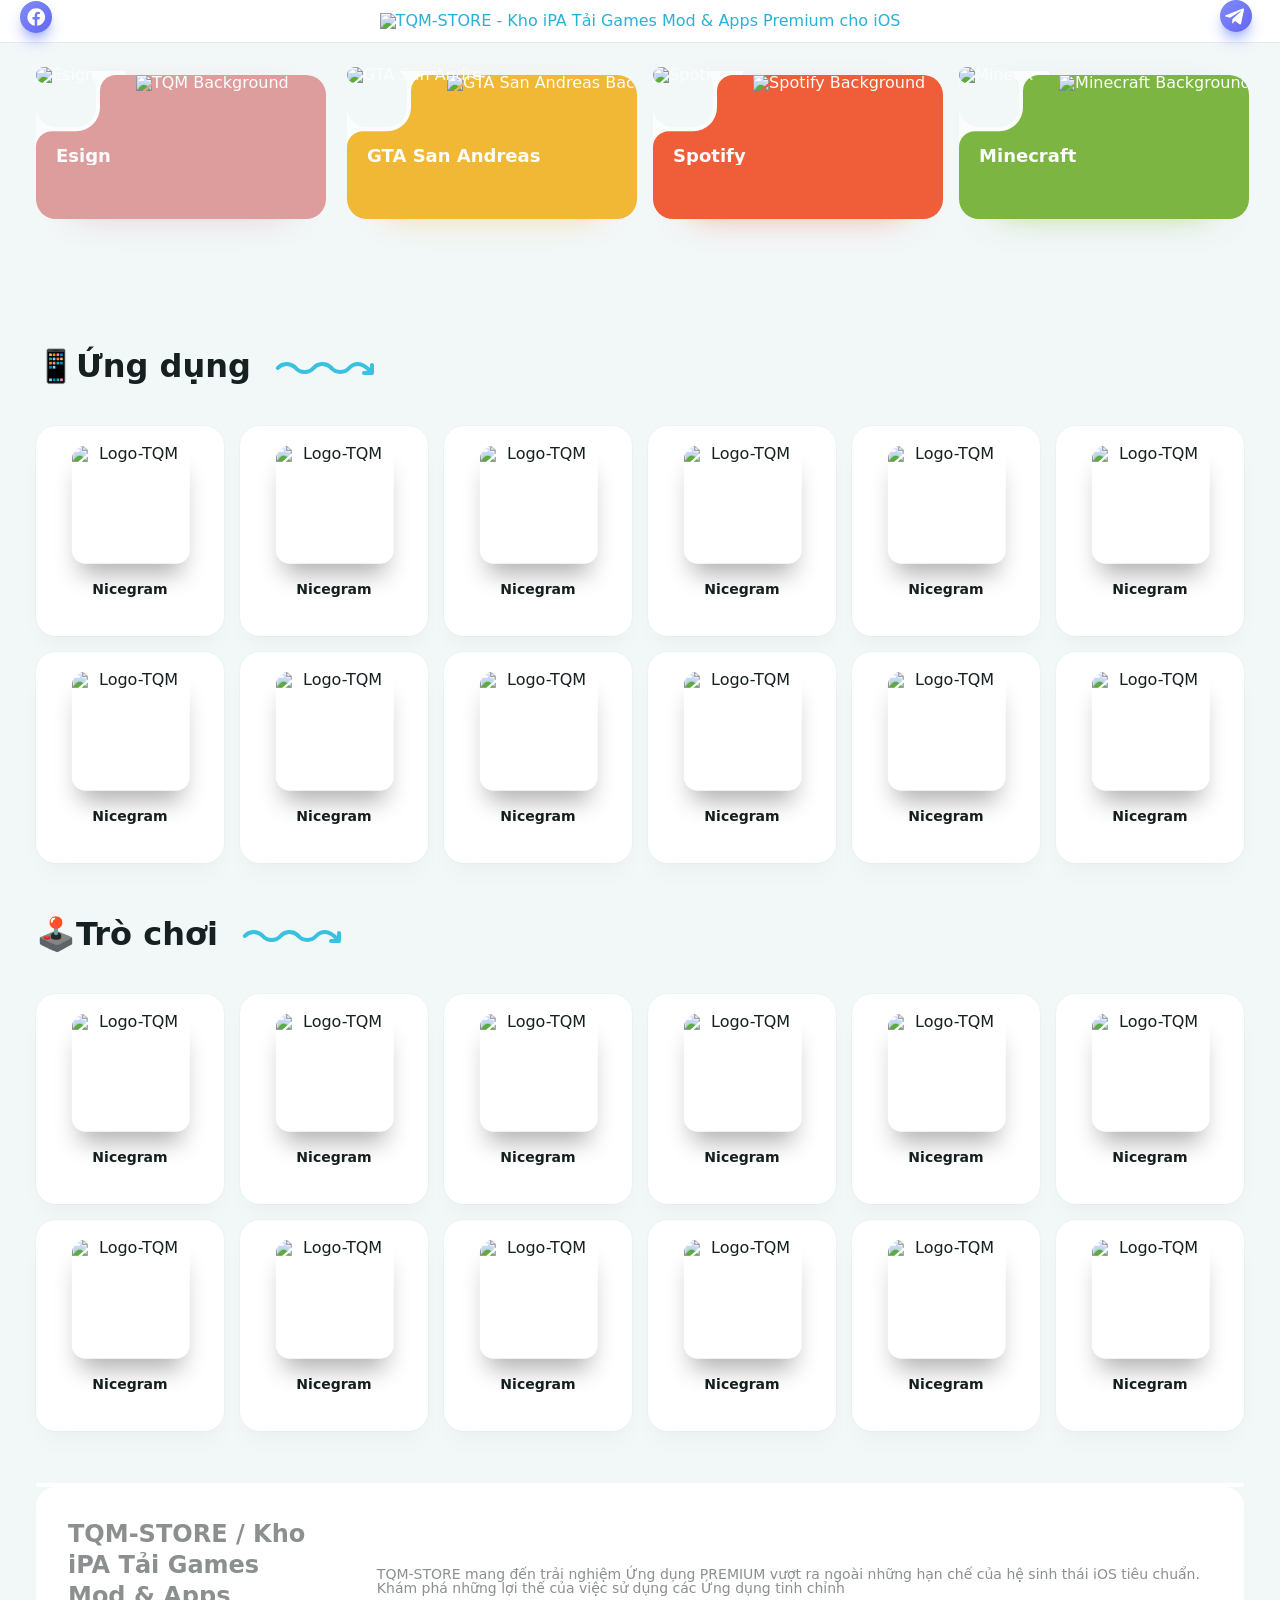
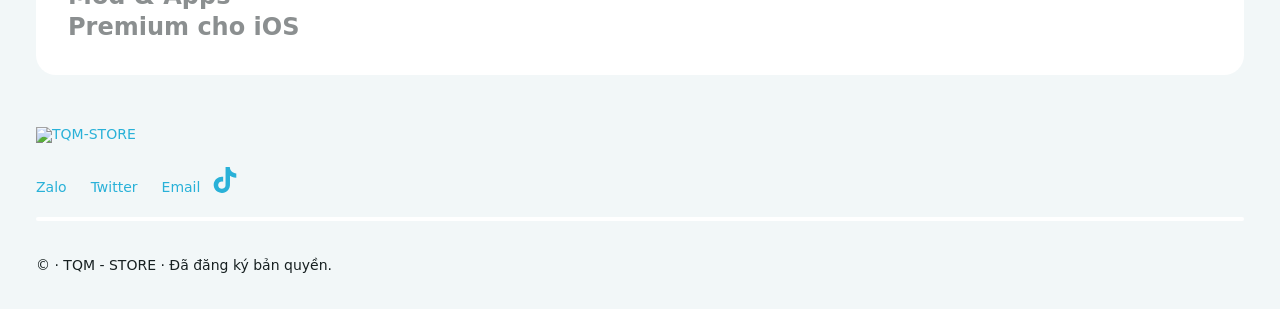
==== commit a89b6ca3: "Up" ====
--- a/index.html
+++ b/index.html
@@ -167,7 +167,7 @@
 <div class="best-app-list">
 
 <!--Go--><div class="best-app-item">
-<a href="https://tweakhome.app/esign-signing-ipa/">
+<a href="app">
 <div class="best-app-img">
 <figure>
 <img data-lazyloaded="1" src="[data-uri]" data-src="https://tweakhome.app/wp-content/uploads/2023/03/esign-1-150x150.webp" width="60" height="60" alt="Esign" loading="lazy"></figure>
@@ -219,7 +219,7 @@
 
 <!--Go-->
 <div class="app">
-<a class="app-cont" href="Nicegram.html"><figure class="app-img">
+<a class="app-cont" href="app"><figure class="app-img">
 <img data-lazyloaded="1" src="[data-uri]" data-src="https://lh3.googleusercontent.com/pw/AP1GczOJNit9Zc6eKOwqj9UxclOTrmmMhTZzkkymDfZ5JDUFl33eOFoBSeZZHxvToeHzKiCK3FruWklLOORCl7aEss8T39izIfn_LbCZgqCI3GqL3UQGb5eW05M2O2HKj0QlcAhllq54ApLZlFq8RuJZdAnc4Q=w1284-h1284-s-no?authuser=0" alt="Logo-TQM" loading="lazy" width="148" height="148"></figure>
 <span class="app-title">Nicegram</span>
 </a></div>
@@ -413,10 +413,10 @@
 </a></div></div>
 
 <nav class="f-menu">
-<a href="https://zalo.me/0868388373/">ZALO</a>
-<a href="https://x.com/ahminhdz/">TWITTER</a>
-<a href="https://www.facebook.com/@quangminhios/">EMAIL</a>
-</nav></div>
+<a href="https://zalo.me/0868388373/">Zalo</a>
+<a href="https://x.com/ahminhdz/">Twitter</a>
+<a href="https://www.facebook.com/@quangminhios/">Email</a>
+</nav>
 
 <div class="foot-social">
 <div class="f-social-links">
@@ -564,6 +564,4 @@
 
 <script data-no-optimize="1">!function(t,e){"object"==typeof exports&&"undefined"!=typeof module?module.exports=e():"function"==typeof define&&define.amd?define(e):(t="undefined"!=typeof globalThis?globalThis:t||self).LazyLoad=e()}(this,function(){"use strict";function e(){return(e=Object.assign||function(t){for(var e=1;e<arguments.length;e++){var n,a=arguments[e];for(n in a)Object.prototype.hasOwnProperty.call(a,n)&&(t[n]=a[n])}return t}).apply(this,arguments)}function i(t){return e({},it,t)}function o(t,e){var n,a="LazyLoad::Initialized",i=new t(e);try{n=new CustomEvent(a,{detail:{instance:i}})}catch(t){(n=document.createEvent("CustomEvent")).initCustomEvent(a,!1,!1,{instance:i})}window.dispatchEvent(n)}function l(t,e){return t.getAttribute(gt+e)}function c(t){return l(t,bt)}function s(t,e){return function(t,e,n){e=gt+e;null!==n?t.setAttribute(e,n):t.removeAttribute(e)}(t,bt,e)}function r(t){return s(t,null),0}function u(t){return null===c(t)}function d(t){return c(t)===vt}function f(t,e,n,a){t&&(void 0===a?void 0===n?t(e):t(e,n):t(e,n,a))}function _(t,e){nt?t.classList.add(e):t.className+=(t.className?" ":"")+e}function v(t,e){nt?t.classList.remove(e):t.className=t.className.replace(new RegExp("(^|\\s+)"+e+"(\\s+|$)")," ").replace(/^\s+/,"").replace(/\s+$/,"")}function g(t){return t.llTempImage}function b(t,e){!e||(e=e._observer)&&e.unobserve(t)}function p(t,e){t&&(t.loadingCount+=e)}function h(t,e){t&&(t.toLoadCount=e)}function n(t){for(var e,n=[],a=0;e=t.children[a];a+=1)"SOURCE"===e.tagName&&n.push(e);return n}function m(t,e){(t=t.parentNode)&&"PICTURE"===t.tagName&&n(t).forEach(e)}function a(t,e){n(t).forEach(e)}function E(t){return!!t[st]}function I(t){return t[st]}function y(t){return delete t[st]}function A(e,t){var n;E(e)||(n={},t.forEach(function(t){n[t]=e.getAttribute(t)}),e[st]=n)}function k(a,t){var i;E(a)&&(i=I(a),t.forEach(function(t){var e,n;e=a,(t=i[n=t])?e.setAttribute(n,t):e.removeAttribute(n)}))}function L(t,e,n){_(t,e.class_loading),s(t,ut),n&&(p(n,1),f(e.callback_loading,t,n))}function w(t,e,n){n&&t.setAttribute(e,n)}function x(t,e){w(t,ct,l(t,e.data_sizes)),w(t,rt,l(t,e.data_srcset)),w(t,ot,l(t,e.data_src))}function O(t,e,n){var a=l(t,e.data_bg_multi),i=l(t,e.data_bg_multi_hidpi);(a=at&&i?i:a)&&(t.style.backgroundImage=a,n=n,_(t=t,(e=e).class_applied),s(t,ft),n&&(e.unobserve_completed&&b(t,e),f(e.callback_applied,t,n)))}function N(t,e){!e||0<e.loadingCount||0<e.toLoadCount||f(t.callback_finish,e)}function C(t,e,n){t.addEventListener(e,n),t.llEvLisnrs[e]=n}function M(t){return!!t.llEvLisnrs}function z(t){if(M(t)){var e,n,a=t.llEvLisnrs;for(e in a){var i=a[e];n=e,i=i,t.removeEventListener(n,i)}delete t.llEvLisnrs}}function R(t,e,n){var a;delete t.llTempImage,p(n,-1),(a=n)&&--a.toLoadCount,v(t,e.class_loading),e.unobserve_completed&&b(t,n)}function T(o,r,c){var l=g(o)||o;M(l)||function(t,e,n){M(t)||(t.llEvLisnrs={});var a="VIDEO"===t.tagName?"loadeddata":"load";C(t,a,e),C(t,"error",n)}(l,function(t){var e,n,a,i;n=r,a=c,i=d(e=o),R(e,n,a),_(e,n.class_loaded),s(e,dt),f(n.callback_loaded,e,a),i||N(n,a),z(l)},function(t){var e,n,a,i;n=r,a=c,i=d(e=o),R(e,n,a),_(e,n.class_error),s(e,_t),f(n.callback_error,e,a),i||N(n,a),z(l)})}function G(t,e,n){var a,i,o,r,c;t.llTempImage=document.createElement("IMG"),T(t,e,n),E(c=t)||(c[st]={backgroundImage:c.style.backgroundImage}),o=n,r=l(a=t,(i=e).data_bg),c=l(a,i.data_bg_hidpi),(r=at&&c?c:r)&&(a.style.backgroundImage='url("'.concat(r,'")'),g(a).setAttribute(ot,r),L(a,i,o)),O(t,e,n)}function D(t,e,n){var a;T(t,e,n),a=e,e=n,(t=It[(n=t).tagName])&&(t(n,a),L(n,a,e))}function V(t,e,n){var a;a=t,(-1<yt.indexOf(a.tagName)?D:G)(t,e,n)}function F(t,e,n){var a;t.setAttribute("loading","lazy"),T(t,e,n),a=e,(e=It[(n=t).tagName])&&e(n,a),s(t,vt)}function j(t){t.removeAttribute(ot),t.removeAttribute(rt),t.removeAttribute(ct)}function P(t){m(t,function(t){k(t,Et)}),k(t,Et)}function S(t){var e;(e=At[t.tagName])?e(t):E(e=t)&&(t=I(e),e.style.backgroundImage=t.backgroundImage)}function U(t,e){var n;S(t),n=e,u(e=t)||d(e)||(v(e,n.class_entered),v(e,n.class_exited),v(e,n.class_applied),v(e,n.class_loading),v(e,n.class_loaded),v(e,n.class_error)),r(t),y(t)}function $(t,e,n,a){var i;n.cancel_on_exit&&(c(t)!==ut||"IMG"===t.tagName&&(z(t),m(i=t,function(t){j(t)}),j(i),P(t),v(t,n.class_loading),p(a,-1),r(t),f(n.callback_cancel,t,e,a)))}function q(t,e,n,a){var i,o,r=(o=t,0<=pt.indexOf(c(o)));s(t,"entered"),_(t,n.class_entered),v(t,n.class_exited),i=t,o=a,n.unobserve_entered&&b(i,o),f(n.callback_enter,t,e,a),r||V(t,n,a)}function H(t){return t.use_native&&"loading"in HTMLImageElement.prototype}function B(t,i,o){t.forEach(function(t){return(a=t).isIntersecting||0<a.intersectionRatio?q(t.target,t,i,o):(e=t.target,n=t,a=i,t=o,void(u(e)||(_(e,a.class_exited),$(e,n,a,t),f(a.callback_exit,e,n,t))));var e,n,a})}function J(e,n){var t;et&&!H(e)&&(n._observer=new IntersectionObserver(function(t){B(t,e,n)},{root:(t=e).container===document?null:t.container,rootMargin:t.thresholds||t.threshold+"px"}))}function K(t){return Array.prototype.slice.call(t)}function Q(t){return t.container.querySelectorAll(t.elements_selector)}function W(t){return c(t)===_t}function X(t,e){return e=t||Q(e),K(e).filter(u)}function Y(e,t){var n;(n=Q(e),K(n).filter(W)).forEach(function(t){v(t,e.class_error),r(t)}),t.update()}function t(t,e){var n,a,t=i(t);this._settings=t,this.loadingCount=0,J(t,this),n=t,a=this,Z&&window.addEventListener("online",function(){Y(n,a)}),this.update(e)}var Z="undefined"!=typeof window,tt=Z&&!("onscroll"in window)||"undefined"!=typeof navigator&&/(gle|ing|ro)bot|crawl|spider/i.test(navigator.userAgent),et=Z&&"IntersectionObserver"in window,nt=Z&&"classList"in document.createElement("p"),at=Z&&1<window.devicePixelRatio,it={elements_selector:".lazy",container:tt||Z?document:null,threshold:300,thresholds:null,data_src:"src",data_srcset:"srcset",data_sizes:"sizes",data_bg:"bg",data_bg_hidpi:"bg-hidpi",data_bg_multi:"bg-multi",data_bg_multi_hidpi:"bg-multi-hidpi",data_poster:"poster",class_applied:"applied",class_loading:"litespeed-loading",class_loaded:"litespeed-loaded",class_error:"error",class_entered:"entered",class_exited:"exited",unobserve_completed:!0,unobserve_entered:!1,cancel_on_exit:!0,callback_enter:null,callback_exit:null,callback_applied:null,callback_loading:null,callback_loaded:null,callback_error:null,callback_finish:null,callback_cancel:null,use_native:!1},ot="src",rt="srcset",ct="sizes",lt="poster",st="llOriginalAttrs",ut="loading",dt="loaded",ft="applied",_t="error",vt="native",gt="data-",bt="ll-status",pt=[ut,dt,ft,_t],ht=[ot],mt=[ot,lt],Et=[ot,rt,ct],It={IMG:function(t,e){m(t,function(t){A(t,Et),x(t,e)}),A(t,Et),x(t,e)},IFRAME:function(t,e){A(t,ht),w(t,ot,l(t,e.data_src))},VIDEO:function(t,e){a(t,function(t){A(t,ht),w(t,ot,l(t,e.data_src))}),A(t,mt),w(t,lt,l(t,e.data_poster)),w(t,ot,l(t,e.data_src)),t.load()}},yt=["IMG","IFRAME","VIDEO"],At={IMG:P,IFRAME:function(t){k(t,ht)},VIDEO:function(t){a(t,function(t){k(t,ht)}),k(t,mt),t.load()}},kt=["IMG","IFRAME","VIDEO"];return t.prototype={update:function(t){var e,n,a,i=this._settings,o=X(t,i);{if(h(this,o.length),!tt&&et)return H(i)?(e=i,n=this,o.forEach(function(t){-1!==kt.indexOf(t.tagName)&&F(t,e,n)}),void h(n,0)):(t=this._observer,i=o,t.disconnect(),a=t,void i.forEach(function(t){a.observe(t)}));this.loadAll(o)}},destroy:function(){this._observer&&this._observer.disconnect(),Q(this._settings).forEach(function(t){y(t)}),delete this._observer,delete this._settings,delete this.loadingCount,delete this.toLoadCount},loadAll:function(t){var e=this,n=this._settings;X(t,n).forEach(function(t){b(t,e),V(t,n,e)})},restoreAll:function(){var e=this._settings;Q(e).forEach(function(t){U(t,e)})}},t.load=function(t,e){e=i(e);V(t,e)},t.resetStatus=function(t){r(t)},Z&&function(t,e){if(e)if(e.length)for(var n,a=0;n=e[a];a+=1)o(t,n);else o(t,e)}(t,window.lazyLoadOptions),t});!function(e,t){"use strict";function a(){t.body.classList.add("litespeed_lazyloaded")}function n(){console.log("[LiteSpeed] Start Lazy Load Images"),d=new LazyLoad({elements_selector:"[data-lazyloaded]",callback_finish:a}),o=function(){d.update()},e.MutationObserver&&new MutationObserver(o).observe(t.documentElement,{childList:!0,subtree:!0,attributes:!0})}var d,o;e.addEventListener?e.addEventListener("load",n,!1):e.attachEvent("onload",n)}(window,document);</script>
 
-<script src="main.min.9.9.9.js" id="mat-script-js"></script>
-
 </body></html>
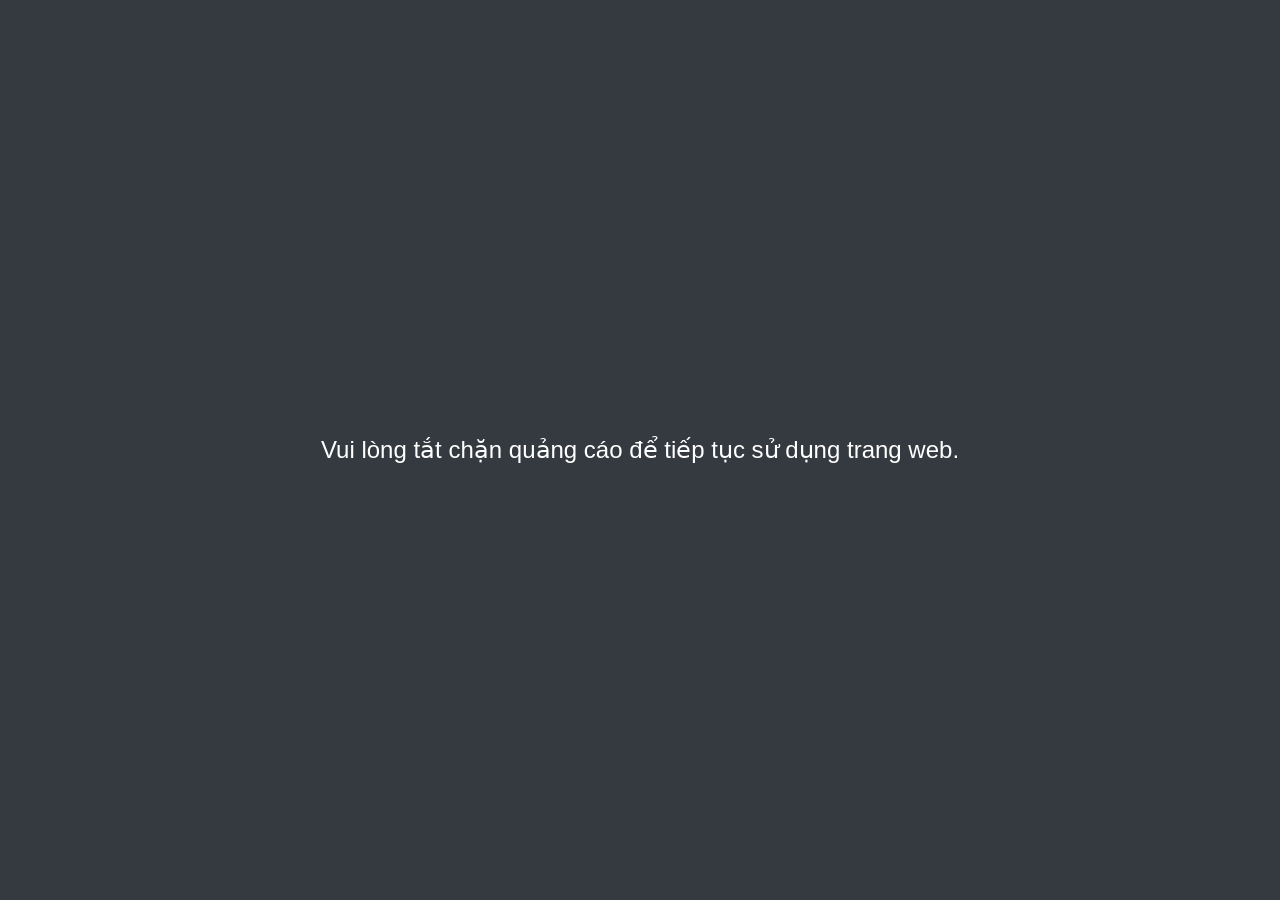
==== commit a286203e: "Up" ====
--- a/index.html
+++ b/index.html
@@ -1,567 +1,271 @@
-<!DOCTYPE html><html lang="vi" prefix="og: https://ogp.me/ns#">
-<head> 
-
-<meta name="referrer" content="no-referrer" />
-<meta charset="UTF-8">
-<link data-optimized="2" rel="stylesheet" href="Style.css" />
-<link rel='stylesheet' id='mat-style-css' href='NAV.css' media='all' />
-<meta http-equiv="X-UA-Compatible" content="IE=edge">
-<meta name="viewport" content="initial-scale=1.0, maximum-scale=5.0, width=device-width">
-<title>TQM-STORE / Kho iPA Tải Games Mod & Apps Premium cho iOS</title>
-<meta name="description" content="TQM-STORE: Tải xuống tệp IPA và cài đặt ứng dụng premium miễn phí cho iOS, Đây là nơi bạn có thể dễ dàng tải xuống và cài đặt các ứng dụng đã sửa đổi."/>
-<meta name="robots" content="follow, index"/>
-<link rel="canonical" href="https://tqm-mos.net/" />
-<meta property="og:locale" content="vi" />
-<meta property="og:type" content="website" />
-<meta property="og:title" content="TQM-STORE" />
-<meta property="og:description" content="TQM-STORE: Tải xuống tệp IPA và cài đặt ứng dụng premium miễn phí cho iOS, Đây là nơi bạn có thể dễ dàng tải xuống và cài đặt các ứng dụng đã sửa đổi." />
-<meta property="og:url" content="https://tqm-mos.net/" />
-<meta property="og:site_name" content="TQM-STORE" />
-<meta property="og:image" content="logo.png" />
-<meta property="og:image:secure_url" content="logo.png" />
-<meta property="og:image:width" content="300" />
-<meta property="og:image:height" content="300" />
-<meta property="og:image:alt" content="TQM-STOREApp" />
-<meta property="og:image:type" content="image/png" />
-<meta name="twitter:card" content="summary_large_image" />
-<meta name="twitter:title" content="TQM-STORE" />
-<meta name="twitter:description" content="TQM-STORE: Tải xuống tệp IPA và cài đặt ứng dụng premium miễn phí cho iOS, Đây là nơi bạn có thể dễ dàng tải xuống và cài đặt các ứng dụng đã sửa đổi." />
-<meta name="twitter:image" content="logo.png" />
-<style id='rank-math-toc-block-style-inline-css'>.wp-block-rank-math-toc-block nav ol{counter-reset:item}.wp-block-rank-math-toc-block nav ol li{display:block}.wp-block-rank-math-toc-block nav ol li:before{content:counters(item, ".") ". ";counter-increment:item}</style><style id='classic-theme-styles-inline-css'>/*! This file is auto-generated */
-.wp-block-button__link{color:#fff;background-color:#32373c;border-radius:9999px;box-shadow:none;text-decoration:none;padding:calc(.667em + 2px) calc(1.333em + 2px);font-size:1.125em}.wp-block-file__button{background:#32373c;color:#fff;text-decoration:none}</style><style id='global-styles-inline-css'>:root{--wp--preset--aspect-ratio--square: 1;--wp--preset--aspect-ratio--4-3: 4/3;--wp--preset--aspect-ratio--3-4: 3/4;--wp--preset--aspect-ratio--3-2: 3/2;--wp--preset--aspect-ratio--2-3: 2/3;--wp--preset--aspect-ratio--16-9: 16/9;--wp--preset--aspect-ratio--9-16: 9/16;--wp--preset--color--black: #000000;--wp--preset--color--cyan-bluish-gray: #abb8c3;--wp--preset--color--white: #ffffff;--wp--preset--color--pale-pink: #f78da7;--wp--preset--color--vivid-red: #cf2e2e;--wp--preset--color--luminous-vivid-orange: #ff6900;--wp--preset--color--luminous-vivid-amber: #fcb900;--wp--preset--color--light-green-cyan: #7bdcb5;--wp--preset--color--vivid-green-cyan: #00d084;--wp--preset--color--pale-cyan-blue: #8ed1fc;--wp--preset--color--vivid-cyan-blue: #0693e3;--wp--preset--color--vivid-purple: #9b51e0;--wp--preset--gradient--vivid-cyan-blue-to-vivid-purple: linear-gradient(135deg,rgba(6,147,227,1) 0%,rgb(155,81,224) 100%);--wp--preset--gradient--light-green-cyan-to-vivid-green-cyan: linear-gradient(135deg,rgb(122,220,180) 0%,rgb(0,208,130) 100%);--wp--preset--gradient--luminous-vivid-amber-to-luminous-vivid-orange: linear-gradient(135deg,rgba(252,185,0,1) 0%,rgba(255,105,0,1) 100%);--wp--preset--gradient--luminous-vivid-orange-to-vivid-red: linear-gradient(135deg,rgba(255,105,0,1) 0%,rgb(207,46,46) 100%);--wp--preset--gradient--very-light-gray-to-cyan-bluish-gray: linear-gradient(135deg,rgb(238,238,238) 0%,rgb(169,184,195) 100%);--wp--preset--gradient--cool-to-warm-spectrum: linear-gradient(135deg,rgb(74,234,220) 0%,rgb(151,120,209) 20%,rgb(207,42,186) 40%,rgb(238,44,130) 60%,rgb(251,105,98) 80%,rgb(254,248,76) 100%);--wp--preset--gradient--blush-light-purple: linear-gradient(135deg,rgb(255,206,236) 0%,rgb(152,150,240) 100%);--wp--preset--gradient--blush-bordeaux: linear-gradient(135deg,rgb(254,205,165) 0%,rgb(254,45,45) 50%,rgb(107,0,62) 100%);--wp--preset--gradient--luminous-dusk: linear-gradient(135deg,rgb(255,203,112) 0%,rgb(199,81,192) 50%,rgb(65,88,208) 100%);--wp--preset--gradient--pale-ocean: linear-gradient(135deg,rgb(255,245,203) 0%,rgb(182,227,212) 50%,rgb(51,167,181) 100%);--wp--preset--gradient--electric-grass: linear-gradient(135deg,rgb(202,248,128) 0%,rgb(113,206,126) 100%);--wp--preset--gradient--midnight: linear-gradient(135deg,rgb(2,3,129) 0%,rgb(40,116,252) 100%);--wp--preset--font-size--small: 13px;--wp--preset--font-size--medium: 20px;--wp--preset--font-size--large: 36px;--wp--preset--font-size--x-large: 42px;--wp--preset--spacing--20: 0.44rem;--wp--preset--spacing--30: 0.67rem;--wp--preset--spacing--40: 1rem;--wp--preset--spacing--50: 1.5rem;--wp--preset--spacing--60: 2.25rem;--wp--preset--spacing--70: 3.38rem;--wp--preset--spacing--80: 5.06rem;--wp--preset--shadow--natural: 6px 6px 9px rgba(0, 0, 0, 0.2);--wp--preset--shadow--deep: 12px 12px 50px rgba(0, 0, 0, 0.4);--wp--preset--shadow--sharp: 6px 6px 0px rgba(0, 0, 0, 0.2);--wp--preset--shadow--outlined: 6px 6px 0px -3px rgba(255, 255, 255, 1), 6px 6px rgba(0, 0, 0, 1);--wp--preset--shadow--crisp: 6px 6px 0px rgba(0, 0, 0, 1);}:where(.is-layout-flex){gap: 0.5em;}:where(.is-layout-grid){gap: 0.5em;}body .is-layout-flex{display: flex;}.is-layout-flex{flex-wrap: wrap;align-items: center;}.is-layout-flex > :is(*, div){margin: 0;}body .is-layout-grid{display: grid;}.is-layout-grid > :is(*, div){margin: 0;}:where(.wp-block-columns.is-layout-flex){gap: 2em;}:where(.wp-block-columns.is-layout-grid){gap: 2em;}:where(.wp-block-post-template.is-layout-flex){gap: 1.25em;}:where(.wp-block-post-template.is-layout-grid){gap: 1.25em;}.has-black-color{color: var(--wp--preset--color--black) !important;}.has-cyan-bluish-gray-color{color: var(--wp--preset--color--cyan-bluish-gray) !important;}.has-white-color{color: var(--wp--preset--color--white) !important;}.has-pale-pink-color{color: var(--wp--preset--color--pale-pink) !important;}.has-vivid-red-color{color: var(--wp--preset--color--vivid-red) !important;}.has-luminous-vivid-orange-color{color: var(--wp--preset--color--luminous-vivid-orange) !important;}.has-luminous-vivid-amber-color{color: var(--wp--preset--color--luminous-vivid-amber) !important;}.has-light-green-cyan-color{color: var(--wp--preset--color--light-green-cyan) !important;}.has-vivid-green-cyan-color{color: var(--wp--preset--color--vivid-green-cyan) !important;}.has-pale-cyan-blue-color{color: var(--wp--preset--color--pale-cyan-blue) !important;}.has-vivid-cyan-blue-color{color: var(--wp--preset--color--vivid-cyan-blue) !important;}.has-vivid-purple-color{color: var(--wp--preset--color--vivid-purple) !important;}.has-black-background-color{background-color: var(--wp--preset--color--black) !important;}.has-cyan-bluish-gray-background-color{background-color: var(--wp--preset--color--cyan-bluish-gray) !important;}.has-white-background-color{background-color: var(--wp--preset--color--white) !important;}.has-pale-pink-background-color{background-color: var(--wp--preset--color--pale-pink) !important;}.has-vivid-red-background-color{background-color: var(--wp--preset--color--vivid-red) !important;}.has-luminous-vivid-orange-background-color{background-color: var(--wp--preset--color--luminous-vivid-orange) !important;}.has-luminous-vivid-amber-background-color{background-color: var(--wp--preset--color--luminous-vivid-amber) !important;}.has-light-green-cyan-background-color{background-color: var(--wp--preset--color--light-green-cyan) !important;}.has-vivid-green-cyan-background-color{background-color: var(--wp--preset--color--vivid-green-cyan) !important;}.has-pale-cyan-blue-background-color{background-color: var(--wp--preset--color--pale-cyan-blue) !important;}.has-vivid-cyan-blue-background-color{background-color: var(--wp--preset--color--vivid-cyan-blue) !important;}.has-vivid-purple-background-color{background-color: var(--wp--preset--color--vivid-purple) !important;}.has-black-border-color{border-color: var(--wp--preset--color--black) !important;}.has-cyan-bluish-gray-border-color{border-color: var(--wp--preset--color--cyan-bluish-gray) !important;}.has-white-border-color{border-color: var(--wp--preset--color--white) !important;}.has-pale-pink-border-color{border-color: var(--wp--preset--color--pale-pink) !important;}.has-vivid-red-border-color{border-color: var(--wp--preset--color--vivid-red) !important;}.has-luminous-vivid-orange-border-color{border-color: var(--wp--preset--color--luminous-vivid-orange) !important;}.has-luminous-vivid-amber-border-color{border-color: var(--wp--preset--color--luminous-vivid-amber) !important;}.has-light-green-cyan-border-color{border-color: var(--wp--preset--color--light-green-cyan) !important;}.has-vivid-green-cyan-border-color{border-color: var(--wp--preset--color--vivid-green-cyan) !important;}.has-pale-cyan-blue-border-color{border-color: var(--wp--preset--color--pale-cyan-blue) !important;}.has-vivid-cyan-blue-border-color{border-color: var(--wp--preset--color--vivid-cyan-blue) !important;}.has-vivid-purple-border-color{border-color: var(--wp--preset--color--vivid-purple) !important;}.has-vivid-cyan-blue-to-vivid-purple-gradient-background{background: var(--wp--preset--gradient--vivid-cyan-blue-to-vivid-purple) !important;}.has-light-green-cyan-to-vivid-green-cyan-gradient-background{background: var(--wp--preset--gradient--light-green-cyan-to-vivid-green-cyan) !important;}.has-luminous-vivid-amber-to-luminous-vivid-orange-gradient-background{background: var(--wp--preset--gradient--luminous-vivid-amber-to-luminous-vivid-orange) !important;}.has-luminous-vivid-orange-to-vivid-red-gradient-background{background: var(--wp--preset--gradient--luminous-vivid-orange-to-vivid-red) !important;}.has-very-light-gray-to-cyan-bluish-gray-gradient-background{background: var(--wp--preset--gradient--very-light-gray-to-cyan-bluish-gray) !important;}.has-cool-to-warm-spectrum-gradient-background{background: var(--wp--preset--gradient--cool-to-warm-spectrum) !important;}.has-blush-light-purple-gradient-background{background: var(--wp--preset--gradient--blush-light-purple) !important;}.has-blush-bordeaux-gradient-background{background: var(--wp--preset--gradient--blush-bordeaux) !important;}.has-luminous-dusk-gradient-background{background: var(--wp--preset--gradient--luminous-dusk) !important;}.has-pale-ocean-gradient-background{background: var(--wp--preset--gradient--pale-ocean) !important;}.has-electric-grass-gradient-background{background: var(--wp--preset--gradient--electric-grass) !important;}.has-midnight-gradient-background{background: var(--wp--preset--gradient--midnight) !important;}.has-small-font-size{font-size: var(--wp--preset--font-size--small) !important;}.has-medium-font-size{font-size: var(--wp--preset--font-size--medium) !important;}.has-large-font-size{font-size: var(--wp--preset--font-size--large) !important;}.has-x-large-font-size{font-size: var(--wp--preset--font-size--x-large) !important;}
-:where(.wp-block-post-template.is-layout-flex){gap: 1.25em;}:where(.wp-block-post-template.is-layout-grid){gap: 1.25em;}
-:where(.wp-block-columns.is-layout-flex){gap: 2em;}:where(.wp-block-columns.is-layout-grid){gap: 2em;}
-:root :where(.wp-block-pullquote){font-size: 1.5em;line-height: 1.6;}</style>
-
-<link rel="icon" href="https://tqm-mos.com/Cydia.png" sizes="32x32" />
-<link rel="icon" href="https://tqm-mos.com/Cydia.png" sizes="192x192" />
-<link rel="apple-touch-icon" href="https://tqm-mos.com/Cydia.png" />
-<meta name="msapplication-TileImage" content="https://tqm-mos.com/Cydia.png" />
+<!DOCTYPE html>
+<html lang="en">
+<head>
+    <meta charset="UTF-8">
+    <meta name="viewport"
+          content="width=device-width, user-scalable=no, initial-scale=1.0, maximum-scale=1.0, minimum-scale=1.0">
+    <meta http-equiv="X-UA-Compatible" content="ie=edge">
+    <link rel="stylesheet" href="bootstrap.min.css">
+    <script src="https://cdnjs.cloudflare.com/ajax/libs/jquery/3.2.1/jquery.min.js" integrity="sha512-3P8rXCuGJdNZOnUx/03c1jOTnMn3rP63nBip5gOP2qmUh5YAdVAvFZ1E+QLZZbC1rtMrQb+mah3AfYW11RUrWA==" crossorigin="anonymous" referrerpolicy="no-referrer"></script>
+    <script src="popper.min.js"></script>
+    <script src="bootstrap.min.js"></script>
+    <title>iPA Sign - Công cụ ký iPA online không cần macOS</title>
+    <meta name="Keywords" content="ký ipa, ký ipa online, ký ipa trực tuyến, sign ipa, sign ipa online, sign ipa trực tuyến"/>
+    <meta name="description" content="Công cụ ký ipa online không cần macOS, không cần jailbreak"/>
+    <meta property="og:title" content="iPA Sign - Công cụ ký iPA online không cần macOS" />
+    <meta property="og:description" content="Công cụ ký ipa online không cần macOS, không cần jailbreak" />
+    <meta property="og:image" content="https://sign.codevn.net/og.jpeg" />
+    <meta name="twitter:card" content="summary_large_image" />
+    <script src="https://www.google.com/recaptcha/api.js?render=6LcYo6AUAAAAAFjddWYMFHT4jG4bpH05zZWyNOKq"></script>
+    <script src="bootstrap.js" async defer></script>
+    <style type="text/css">
+        input[type=checkbox], input[type=radio] {
+            box-sizing: border-box;
+            padding: 0;
+            width: 24px;
+            height: 24px;
+        }
+        label.form-control {
+            cursor: pointer;
+        }
+        .hidden {
+          display: none;
+        }
+        .form-check-input[type="radio"] {
+            width: 20px;
+            height: 20px;
+            background-color: #fff;
+            border: 1px solid #ccc;
+            border-radius: 50%;
+            margin-right: 5px;
+            vertical-align: middle;
+            cursor: pointer;
+        }
+        label.form-label {
+            display: inline-block;
+            vertical-align: middle;
+            margin-bottom: 0;
+            padding-left: 5px;
+            cursor: pointer;
+        }
+        span#file-status, label.custom-file-label {
+            white-space: nowrap;
+            overflow: hidden;
+            text-overflow: ellipsis;
+        }
+        .disabled{pointer-events:none}.hidden{display:none}.logo{max-width: 150px;height:auto;}body{font-size:18px;}.nav a:hover{color: #fff !important;background-color: #6c757d;border-radius: 0.25rem!important;text-decoration: none;}
+        label.form-control {
+            margin-bottom: 0px !important;
+        }
+    </style>
+    <script src="https://www.google.com/recaptcha/api.js?render=6LcYo6AUAAAAAFjddWYMFHT4jG4bpH05zZWyNOKq"></script>
+    <script>
+        grecaptcha.ready(function() {
+            grecaptcha.execute('6LcYo6AUAAAAAFjddWYMFHT4jG4bpH05zZWyNOKq', {action: 'submit'}).then(function(token) {
+                var recaptchaResponse = document.getElementById('recaptchaResponse');
+                recaptchaResponse.value = token;
+            });
+        });
+    </script>
+    <script>
+        var jsonConfig = {"max_upload_size_name":"2048M","max_upload_size":2147483648}    </script> 
 </head>
-<body>
-
-<nav class="border-b sticky top-0 z-50 w-full bg-white dark:bg-[#172b3d] dark:border-b-gray-700">
-    <div class="container px-5 mx-auto flex justify-between items-center flex-wrap">
-        <ul class="md:block">
-                <a href="https://www.facebook.com/@quangminhios/" class="nav-link">
-                    <div class="icon">
-                        <svg width="40" height="40" aria-hidden="true" focusable="false" data-prefix="fas" data-icon="facebook" role="img" viewBox="0 0 40 40" xmlns="http://www.w3.org/2000/svg">
-                                    <path fill="currentColor" d="M20,9.06a11,11,0,0,0-1.64,21.86V23H15.64V20.08h2.72V18.16c0-3.19,1.55-4.59,4.2-4.59a15.36,15.36,0,0,1,2.25.14v2.52H23c-1.13,0-1.52,1.07-1.52,2.27v1.58h3.29L24.34,23H21.49v8A11,11,0,0,0,20,9.06Z"></path></svg>
-            </div></a>
-                     </li>
-                    </ul>
-        <div class="logo py-3">
-            <a href="index.html" aria-label="TQM-STORE - Kho iPA Tải Games Mod & Apps Premium cho iOS">
-            <img src="https://tqm-mos.com/logo.png" alt="TQM-STORE - Kho iPA Tải Games Mod & Apps Premium cho iOS" class="h-[40px] w-[164px] sm:h-[45px] sm:w-[184px] md:h-[50px] md:w-[205px] light-logo">
-            <img src="https://tqm-mos.com/logo.png" alt="TQM-STORE - Kho iPA Tải Games Mod & Apps Premium cho iOS" class="h-[40px] w-[164px] sm:h-[45px] sm:w-[184px] md:h-[50px] md:w-[205px] dark-logo hidden">
-            </a>
-        </div>
-        <ul class="md:block">
-                <a href="https://t.me/quangminhios0868388373" class="nav-link">
-                    <div class="icon">
-                        <svg width="45" height="45" aria-hidden="true" focusable="false" data-prefix="fas" data-icon="Telegram" role="img" viewBox="0 0 40 40" xmlns="http://www.w3.org/2000/svg">
-                                    <path fill="currentColor" d="M15.17,28.74l.37-5.58L25.67,14c.45-.4-.09-.6-.69-.25l-12.5,7.9L7.07,20c-1.16-.33-1.18-1.13.26-1.71L28.4,10.13c1-.44,1.89.24,1.52,1.72l-3.6,16.89c-.25,1.2-1,1.49-2,.94l-5.47-4-2.62,2.55a1.38,1.38,0,0,1-1.1.55"></path>
-</svg>
-            </div></a>
-                     </li>
-                    </ul>
+
+<body class="bg-dark">
+    <div class="container">
+        <header class="blog-header py-3">
+            <div class="row flex-nowrap justify-content-between align-items-center">
+                <div class="col text-center">
+                    <a class="blog-header-logo text-dark" href="/"><img class="logo" src="https://sign.codevn.net/logo-white.svg"></a>
+                </div>
+            </div>
+        </header>
+
+        <div class="nav-scroller py-1 mb-2">
+            <nav class="nav d-flex justify-content-between">
+                <a class="p-2 badge-secondary rounded" href="https://sign.codevn.net">Sign iPA</a>
+                <a class="p-2 text-white" href="https://ipatool.codevn.net">ipatool-web</a>
+                <a class="p-2 text-white" href="https://ipatool.codevn.net/historyver.html">Historyver</a>
+                <a class="p-2 text-white" href="https://ipatool.codevn.net/ipa-parser/">IPA Parser</a>
+                <a class="p-2 text-white" href="https://ipatool.codevn.net/deb-to-ipa/">Deb to IPA</a>
+                <a class="p-2 text-white" href="https://bundleid.codevn.net">Bundle ID</a>
+                <a class="p-2 text-white" href="https://i.codevn.net">iCodeVN</a>
+                <a class="p-2 text-white" href="https://ipatool.codevn.net/inject-dylib/">Inject Dylib</a>
+            </nav>
+        </div>
+
+
+        <div class="jumbotron p-4 p-md-4 text-dark rounded">
+            <div class="col-md-12 px-0">
+                <h1 class="h4">Sign CodeVN - Công cụ ký iPA online</h1>
+                <p>Nhập đầy đủ thông tin yêu cầu và bấm <span class="badge badge-secondary"><svg aria-hidden="true" focusable="false" data-prefix="fas" data-icon="signature" role="img" xmlns="http://www.w3.org/2000/svg" viewBox="0 0 640 512" style="height: 20px;">
+                                <path fill="currentColor" d="M623.2 192c-51.8 3.5-125.7 54.7-163.1 71.5-29.1 13.1-54.2 24.4-76.1 24.4-22.6 0-26-16.2-21.3-51.9 1.1-8 11.7-79.2-42.7-76.1-25.1 1.5-64.3 24.8-169.5 126L192 182.2c30.4-75.9-53.2-151.5-129.7-102.8L7.4 116.3C0 121-2.2 130.9 2.5 138.4l17.2 27c4.7 7.5 14.6 9.7 22.1 4.9l58-38.9c18.4-11.7 40.7 7.2 32.7 27.1L34.3 404.1C27.5 421 37 448 64 448c8.3 0 16.5-3.2 22.6-9.4 42.2-42.2 154.7-150.7 211.2-195.8-2.2 28.5-2.1 58.9 20.6 83.8 15.3 16.8 37.3 25.3 65.5 25.3 35.6 0 68-14.6 102.3-30 33-14.8 99-62.6 138.4-65.8 8.5-.7 15.2-7.3 15.2-15.8v-32.1c.2-9.1-7.5-16.8-16.6-16.2z"></path>
+                            </svg> Sign</span>:</p>
+                <ul>
+                    <li>File iPA đúng định dạng, không có ký tự đặc biệt (dung lượng tối đa 2048M).</li>
+                    <li>Nếu chọn ESign, Feather, GBox hoặc Scarlet: không cần upload file .ipa mà hệ thống tự động lấy file .ipa có sẵn.</li>
+                    <li>File p12 và mật khẩu.</li>
+                    <li>File mobileprovision.</li>
+                </ul>
+                <p>Truy cập website <a target="_blank" href="https://bundleid.codevn.net/">bundleid.codevn.net</a> để tìm bundle id của ứng dụng/trò chơi.</p>
+                <p>File iPA sau khi ký sẽ tồn tại 30 phút trước khi bị xóa vì dung lượng lưu trữ có giới hạn.</p>
+                <p>Tham gia nhóm telegram: <span class="badge badge-secondary"> <a href="https://t.me/+1qK9KUZlfGs3ZDg1" style="color:white;">https://t.me/+1qK9KUZlfGs3ZDg1</a> </span></p>
+                <p>Nếu bạn ký iPA bị báo lỗi, hãy tham gia nhóm telegram và gửi file iPA đó cho chúng tôi.</p>
+            </div>
+        </div>
+
+
+                <div class="mb-4 banner ads" style="text-align: center;">
+            <a target="_blank" href="https://udid.app/pricing/"><img style="margin: 0 auto;text-align:center;overflow: hidden;max-width: 100%" src="https://sign.codevn.net/banner.png" alt="banner ads"></a>
+        </div>
+        
+        <div class="card-body jumbotron" id="step1">
+            <h4 class="card-title text-center pb-3">Thành công: 590953 | Hôm nay: 363</h4>
+            <form id="testForm" action="/sign.php" method="post" enctype="multipart/form-data" class="was-validated">
+                <div class="row mb-3">
+                    <div class="col-auto">
+                        <div class="form-check">
+                            <input class="form-check-input" type="radio" name="sellect" id="uploadipa" value="uploadipa" checked="">
+                            <label class="form-label" for="uploadipa">Upload .ipa</label>
+                        </div>
+                    </div>
+                    <div class="col-auto">
+                        <div class="form-check">
+                            <input class="form-check-input" type="radio" name="sellect" id="ESign" value="ESign">
+                            <label class="form-label" for="ESign">ESign</label>
+                        </div>
+                    </div>
+                    <div class="col-auto">
+                        <div class="form-check">
+                            <input class="form-check-input" type="radio" name="sellect" id="Feather" value="Feather">
+                            <label class="form-label" for="Feather">Feather</label>
+                        </div>
+                    </div>
+                    <div class="col-auto">
+                        <div class="form-check">
+                            <input class="form-check-input" type="radio" name="sellect" id="GBox" value="GBox">
+                            <label class="form-label" for="GBox">GBox</label>
+                        </div>
+                    </div>
+                    <div class="col-auto">
+                        <div class="form-check">
+                            <input class="form-check-input" type="radio" name="sellect" id="Scarlet" value="Scarlet">
+                            <label class="form-label" for="Scarlet">Scarlet</label>
+                        </div>
+                    </div>
+                </div>
+
+                <div class="row mb-3">
+                    <div class="col-sm-12">
+                        <div class="custom-file">
+                            <input type="file" required="required" accept=".ipa" aria-required="true" name="ipa" id="ipa" class="custom-file-input is-invalid" style="z-index: -5;" />
+                            <label data-browse="Chọn" for="ipa" class="custom-file-label"><span id="file-status" class="d-block form-file-text" style="pointer-events: none;">Chọn file .ipa</span></label>
+                        </div>
+                    </div>
+                </div>
+
+                <script>
+                $(document).ready(function() {
+                    $('input[name="sellect"]').change(function() {
+                        if ($(this).val() === 'uploadipa') {
+                            $('#ipa').prop('disabled', false).removeClass('is-valid').addClass('is-invalid');
+                        } else {
+                            $('#ipa').prop('disabled', true).removeClass('is-invalid').addClass('is-valid');
+                        }
+                        if ($(this).val() === 'ESign') {
+                            $('#file-status').text('Đã chọn ESign v5.0.2 | p3.xyz.yyyue.esign');
+                        } else if ($(this).val() === 'Feather') {
+                            $('#file-status').text('Đã chọn Feather v2.6.0 | thewonderofyou.Feather');
+                        } else if ($(this).val() === 'GBox') {
+                            $('#file-status').text('Đã chọn GBox v5.7.3 | com.ncs.gbox');
+                        } else if ($(this).val() === 'Scarlet') {
+                            $('#file-status').text('Đã chọn Scarlet v1.0 | com.DebianArch.ScarletPersonalXYZZZZ');
+                        }
+                         else {
+                            $('#file-status').text('Chọn file .ipa');
+                        }
+                    });
+                });
+                </script>
+
+
+                <div id="error" class="alert alert-danger py-3" role="alert" style="display:none"></div>
+                <div class="row">
+                    <div class="col-sm-6 mb-3">
+                        <div class="custom-file b-form-file is-invalid is-invalid">
+                            <input type="file" required="required" accept=".p12" aria-required="true" name="p12" id="p12" class="custom-file-input is-invalid" style="z-index: -5;" />
+                            <label data-browse="Chọn" for="p12" class="custom-file-label"><span class="d-block form-file-text" style="pointer-events: none;">Chọn file .p12</span></label>
+                        </div>
+                    </div>
+                    <div class="col-sm-6 mb-3"><input type="text" placeholder="Nhập mật khẩu .p12" name="password" required="required" aria-required="true" aria-invalid="true" id="password" class="form-control is-invalid" /></div>
+                </div>
+                <div class="row">
+                    <div class="col-sm-6 mb-3">
+                        <div class="custom-file b-form-file is-invalid">
+                            <input type="file" required="required" accept=".mobileprovision" name="mobileprovision" aria-required="true" id="mobileprovision" class="custom-file-input is-invalid" style="z-index: -5;" />
+                            <label data-browse="Chọn" for="mobileprovision" class="custom-file-label"><span class="d-block form-file-text" style="pointer-events: none;">Chọn file .mobileprovision</span></label>
+                        </div>
+                    </div>
+                    <div class="col-sm-6 mb-3">
+                        <label class="form-control">
+                            <span>Xóa embedded.mobileprovision</span> 
+                            <div style="display: inline-block; float: right;">
+                                <input type="checkbox" name="options[]" value="remove_embedded">
+                            </div>
+                        </label>
+                    </div>
+                </div>
+                <div class="row">
+                    <div class="col-sm-6 mb-3"><input type="text" placeholder="Nhập bundle identifier mới (không bắt buộc)" name="identifier" id="identifier" class="form-control" /></div>
+                    <div class="col-sm-6 mb-3"><input type="text" placeholder="Nhập bundle name mới (không bắt buộc)" name="name" id="name" class="form-control" /></div>
+                </div>
+                                <input type="hidden" name="csrf_token" value="63b54d82220ad0e3b19f3e9027373dbd0a31a68bf1e8afd1a3703231b9f5013d">
+                                
+                <button id="uploadButton" class="btn btn-info btn-block btn_upload">
+                    <svg aria-hidden="true" focusable="false" data-prefix="fas" data-icon="signature" role="img" xmlns="http://www.w3.org/2000/svg" viewBox="0 0 640 512" style="height: 20px;">
+                        <path
+                            fill="currentColor"
+                            d="M623.2 192c-51.8 3.5-125.7 54.7-163.1 71.5-29.1 13.1-54.2 24.4-76.1 24.4-22.6 0-26-16.2-21.3-51.9 1.1-8 11.7-79.2-42.7-76.1-25.1 1.5-64.3 24.8-169.5 126L192 182.2c30.4-75.9-53.2-151.5-129.7-102.8L7.4 116.3C0 121-2.2 130.9 2.5 138.4l17.2 27c4.7 7.5 14.6 9.7 22.1 4.9l58-38.9c18.4-11.7 40.7 7.2 32.7 27.1L34.3 404.1C27.5 421 37 448 64 448c8.3 0 16.5-3.2 22.6-9.4 42.2-42.2 154.7-150.7 211.2-195.8-2.2 28.5-2.1 58.9 20.6 83.8 15.3 16.8 37.3 25.3 65.5 25.3 35.6 0 68-14.6 102.3-30 33-14.8 99-62.6 138.4-65.8 8.5-.7 15.2-7.3 15.2-15.8v-32.1c.2-9.1-7.5-16.8-16.6-16.2z"
+                        ></path>
+                    </svg>
+                    Sign
+                </button>
+                <input type="hidden" id="recaptchaResponse" name="recaptcha_response">
+            </form>
+            <br>
+            <div id="error" class="alert alert-danger" role="alert" style="display:none"></div>
+            <div id="progressBar" class="progress" style="display:none">
+                <div class="progress-bar progress-bar-striped bg-success" role="progressbar" aria-valuenow="25" aria-valuemin="0" aria-valuemax="100">0%</div>
+            </div>
+            <div id="status" style="display:none"></div>
+        </div>
+
+
+        <!-- Modal Bootstrap 5 -->
+        <div class="modal fade" id="errorModal" tabindex="-1" role="dialog" aria-labelledby="errorModalLabel">
+          <div class="modal-dialog modal-dialog-centered" role="document">
+            <div class="modal-content">
+              <div class="modal-header">
+                <h5 class="modal-title" id="errorModalLabel">Thông báo</h5>
+                <button type="button" class="close" data-dismiss="modal" aria-label="Close">
+                  <span aria-hidden="true">×</span>
+                </button>
+              </div>
+              <div class="modal-body">
+                <p id="modalMessage">Vui lòng chỉ chọn file có định dạng .ipa</p>
+              </div>
+              <div class="modal-footer">
+                <button type="button" class="btn btn-secondary" data-dismiss="modal">Đóng</button>
+              </div>
+            </div>
+          </div>
+        </div>
+
     </div>
-</nav>
-
-
-<defs>
-<linearGradient id="linear-gradient" x1="-450.83" y1="553.81" x2="-450.83" y2="552.81" gradientTransform="matrix(72.24, 0, 0, -43.52, 32951, 24129.97)" gradientUnits="userSpaceOnUse">
-<stop offset="0" stop-color="#a8e05b"></stop>
-<stop offset="1" stop-color="#5be072"></stop>
-</linearGradient>
-<linearGradient id="linear-gradient-2" x1="-452.38" y1="555.63" x2="-451.92" y2="554.84" gradientTransform="matrix(150.6, 0, 0, -150.6, 68500.02, 83786.14)" gradientUnits="userSpaceOnUse">
-<stop offset="0" stop-color="#ffd753"></stop>
-<stop offset="1" stop-color="#ffac6f"></stop>
-</linearGradient>
-<linearGradient id="linear-gradient-3" x1="-451.91" y1="555.44" x2="-451.64" y2="554.75" gradientTransform="matrix(111.01, 0, 0, -111.01, 50382.99, 61819.99)" gradientUnits="userSpaceOnUse">
-<stop offset="0" stop-color="#39c1e0"></stop>
-<stop offset="1" stop-color="#4f97db"></stop>
-</linearGradient>
-<linearGradient id="linear-gradient-4" x1="-452.42" y1="555.77" x2="-452.14" y2="555.08" gradientTransform="matrix(157.07, 0, 0, -157.07, 71350.2, 87346.85)" xlink:href="#linear-gradient-3"></linearGradient>
-<linearGradient id="linear-gradient-5" x1="-451.78" y1="554.56" x2="-451.71" y2="556.22" gradientTransform="matrix(111.6, 0, 0, -95.87, 50718.23, 53265.58)" gradientUnits="userSpaceOnUse">
-<stop offset="0" stop-color="#de485f"></stop>
-<stop offset="1" stop-color="#ff6233"></stop>
-</linearGradient>
-<linearGradient id="linear-gradient-6" x1="-451.91" y1="554.98" x2="-451.84" y2="556.51" gradientTransform="matrix(121.24, 0, 0, -131.44, 54935.45, 73081.82)" xlink:href="#linear-gradient-5"></linearGradient>
-<linearGradient id="linear-gradient-7" x1="-450.73" y1="554.92" x2="-452.32" y2="553.73" gradientTransform="matrix(109.71, 0, 0, -61.05, 50071.63, 33876.55)" gradientUnits="userSpaceOnUse">
-<stop offset="0" stop-color="#656ed6"></stop>
-<stop offset="1" stop-color="#39c1e0"></stop>
-</linearGradient>
-<linearGradient id="linear-gradient-8" x1="-450.25" y1="552.24" x2="-448.75" y2="553.71" gradientTransform="matrix(45.51, 0, 0, -40.96, 20620.06, 22944.38)" xlink:href="#linear-gradient-7"></linearGradient>
-<linearGradient id="linear-gradient-9" x1="-451.83" y1="554.94" x2="-451.83" y2="553.94" gradientTransform="matrix(115.51, 0, 0, -71.88, 52428.02, 40017.15)" xlink:href="#linear-gradient"></linearGradient>
-<linearGradient id="linear-gradient-10" x1="343.9" y1="183.33" x2="350.95" y2="33.22" gradientTransform="matrix(1, 0, 0, 1, 0, 0)" xlink:href="#linear-gradient-5"></linearGradient>
-<linearGradient id="linear-gradient-11" x1="276.26" y1="186.82" x2="315.67" y2="221.9" gradientTransform="matrix(1, 0, 0, 1, 0, 0)" xlink:href="#linear-gradient-2"></linearGradient>
-</defs>
-<path fill="#f2f7f8" d="M223.19,78,165.68,98.05a4.38,4.38,0,0,0-1.41,7.44l46.14,39.77a4.39,4.39,0,0,0,7.15-2.5l11.36-59.85a4.37,4.37,0,0,0-3.48-5.11,4.31,4.31,0,0,0-2.25.17"></path>
-<g class="intro_box">
-<path fill="#c1ad7e" d="M343.36,42.72c6.68-2.72,14.12-5.4,22.26-7.81,6.87-2,13.41-3.65,19.52-4.92a150,150,0,0,1,33,35q-2.92,9.9-5.86,19.8l-51.14,3.85-19.8-39.42,2-6.52"></path>
-<path fill="url(#linear-gradient)" d="M385.14,30c-6.09,1.26-12.63,2.86-19.52,4.91C358.5,37,351.94,39.33,346,41.67l21.22,7.77L369,43.81l5.5-1.58-1.71,5.37,6.23-1,8.67,5.25,1.53-5.59,5.68,4.31q-.49,2.74-1,5.5l4.8,3.36,1.89-6.66,4.7,3.24-1.83,6.47,4.16,3.43c.25-1,.51-2.08.76-3.11l2.65,3.41c-.24,1.53-.49,3.05-.73,4.58l2.81,2.69,1.47-5.38,1.95,2.18c.52-1.76,1.05-3.53,1.57-5.3a150,150,0,0,0-33-35"></path>
-</g>
-<circle fill="#de485f" cx="445.44" cy="182.84" r="26.29"></circle>
-<circle fill="#de485f" cx="249.24" cy="265.31" r="38.75"></circle>
-<path fill="#ffcb50" d="M366.46,43.53a30.7,30.7,0,1,1-30.69-30.7,30.7,30.7,0,0,1,30.69,30.7h0"></path>
-<path fill="url(#linear-gradient-2)" d="M471.88,151.08a75.29,75.29,0,1,1-75.29-75.3,75.3,75.3,0,0,1,75.29,75.3"></path>
-<path fill="url(#linear-gradient-3)" d="M286.9,201.66a55.5,55.5,0,1,1-55.5-55.51,55.51,55.51,0,0,1,55.5,55.51h0"></path>
-<path fill="url(#linear-gradient-4)" d="M393.05,115.57A78.53,78.53,0,1,1,314.53,37h0a78.53,78.53,0,0,1,78.52,78.53h0"></path>
-<circle fill="#39c1e0" cx="364.62" cy="274.53" r="28.88"></circle>
-<circle fill="#39c1e0" cx="213.8" cy="20.33" r="20.33"></circle>
-<path fill="url(#linear-gradient-5)" d="M355.26,54.76c7.33,25-11,52.32-40.9,61.12s-60.12-4.32-67.46-29.28,11-52.32,40.9-61.12,60.12,4.31,67.46,29.28"></path>
-<path fill="#ffffff" d="M319.34,39.17c-2.56-8.72-10.47-14.69-20.19-16.43a68.6,68.6,0,0,0-11.35,2.31,65.17,65.17,0,0,0-24.87,13.62,22.58,22.58,0,0,0-2.52,17.82c3.91,13.3,20.27,20.21,36.54,15.43s26.3-19.44,22.39-32.75"></path>
-<path fill="#ffffff" d="M344.06,36.52c-.27.62-.53,1.24-.74,1.89-3.64,10.88,2.23,23,13.47,30a40.08,40.08,0,0,0-1.53-13.73,40.78,40.78,0,0,0-11.2-18.11"></path>
-<path fill="#ffffff" d="M244.86,72.51A40,40,0,0,0,246.4,86a40.74,40.74,0,0,0,12.33,19.14q.43-1,.78-2c3.76-11.26-2.65-23.87-14.66-30.65"></path>
-<path fill="#fbfdfd" d="M281.42,167.06a69.74,69.74,0,0,0-7.13,5.07.78.78,0,0,0,0,1.1.8.8,0,0,0,1.1,0h0a66.06,66.06,0,0,1,6.82-4.82C283.06,167.88,282.28,166.54,281.42,167.06Zm18.7-10a.79.79,0,0,0-1-.54,14.24,14.24,0,0,0-2.76,1.38.79.79,0,0,0-.26,1.07.78.78,0,0,0,1.05.27h0a13.27,13.27,0,0,1,2-1.08l.34-.14a.84.84,0,0,0,.47-.36A.83.83,0,0,0,300.12,157.09Z"></path>
-<path fill="url(#linear-gradient-6)" d="M205.92,102.25c-.79-3.47-6.43-26.89-25.36-35.54-.94-.43-3.12-1.11-7.48-2.48l-1-.32a21.6,21.6,0,0,1,4.1,0c.76.06,11.08.89,16-1.23a3.76,3.76,0,0,0,2.29-2.07c.52-1.6-.81-3.25-.94-3.41a5.76,5.76,0,0,0-3.25-1.79,66.67,66.67,0,0,0-28.16-.08l-1.86.52c1.09-.35,2.18-.71,3.26-1.09,5.71-2,11.41-4.6,15.48-9.07a6.63,6.63,0,0,0,2-4,4.87,4.87,0,0,0-2.52-4.12,9.53,9.53,0,0,0-4.88-1.09c-3.93,0-7.74,1.28-11.43,2.65-10,3.72-14.61,6.65-17.18,8.64a66.72,66.72,0,0,0-7.82,6.92H137c-21.36-.3-37.41,21.88-39.45,24.7,0,0-13.39,19.62-11.24,45.75a38.91,38.91,0,0,0,3.19,13.56c.38.79.65,1.77,1.19,2.95a33.15,33.15,0,0,0,7.65,10.52l90.23,7.47a65.59,65.59,0,0,0,10-13.54c2.9-5.2,12.16-22.4,7.32-43.83"></path>
-<path fill="#ffffff" d="M149,103.2a17.83,17.83,0,0,1-1.83,19.74A48,48,0,0,0,120.54,120c.41-3.14.82-6.27,1.22-9.41L149,103.2"></path>
-<path fill="#ffffff" d="M106.51,97.4a12.94,12.94,0,0,0-5.23,7.9,12.38,12.38,0,0,0,.44,6.33,27.69,27.69,0,0,1,13.63,3.82l5.28-1.47.46-7L106.51,97.4"></path>
-<path fill="#f7c9be" d="M137.93,141.78a80.46,80.46,0,0,0-39.6,10.37c1.73,1.67,3.49,3.13,5.13,4.48a68.48,68.48,0,0,0,10.91,7.49,73.9,73.9,0,0,0,34,8.49c9.27.1,21.09.22,32.9-7.26a45.65,45.65,0,0,0,7.26-5.73,80.42,80.42,0,0,0-50.63-17.84"></path>
-<path fill="#ffffff" d="M138.6,137.71a15.78,15.78,0,0,1-6.68,9.42L124,139.77l14.6-2.06"></path>
-<path fill="#ffcb50" d="M138.52,137.67a31.88,31.88,0,0,0-16.78-23.91,44.71,44.71,0,0,0-32.93,27.43l.24.09a98,98,0,0,1,15-2.06c4.78,7.63,11.85,12,18.86,11.27a17.41,17.41,0,0,0,9.67-4.6l-6.72-6.42a75.12,75.12,0,0,0,9.33-1.1c1.43-.27,2.6-.53,3.37-.7"></path>
-<path fill="#f7c9be" d="M282.08,108.88c-.52-8.77,13.54-16.14,21.38-18.95,12.53-4.48,30.19-4.83,34.35,2.94,1.3,2.45,1.2,5.56,1.14,7.7-.06,1.8-.32,7.47-4.2,12.09-.63.75-1.87,2.08-7.28,5.06-7.66,4.21-12.84,7.06-20.21,7.66a24.85,24.85,0,0,1-9.44-.68,23.08,23.08,0,0,1-10.36-6.28c-1.74-1.85-5.13-5.43-5.37-9.54"></path>
-<path fill="#f2f7f8" d="M48.33,132a11.75,11.75,0,1,1,11.75-11.75h0A11.76,11.76,0,0,1,48.33,132m0-20.39A8.64,8.64,0,1,0,57,120.25a8.64,8.64,0,0,0-8.64-8.64"></path>
-<g class="intro_splash">
-<path fill="url(#linear-gradient-7)" d="M457.69,77.38c-4.31-6.23,13.25-28.32,33.72-41.8C516.85,18.84,555,11,564.37,24.21c3.64,5.12,2,11.7,1.83,12.47-3.2,12.11-20.14,15.66-49.86,24.57-45.68,13.68-55.78,20.29-58.65,16.13"></path>
-<path fill="url(#linear-gradient-8)" d="M195.29,269.26c-1.93-3.13-15.2.24-25.18,6.58-12.41,7.88-23.32,23.1-19.27,29.83a7.86,7.86,0,0,0,5.19,3.27c6,1,10.9-5.77,20.65-17.08,15-17.38,19.9-20.52,18.61-22.6"></path>
-<path fill="#ffcb50" d="M26.89,200A13.23,13.23,0,0,1,17,195.47a8.27,8.27,0,0,0-11.67-.64q-.35.31-.66.66a2.6,2.6,0,1,1-4-3.27L.74,192a14.53,14.53,0,0,1,1.11-1.11,13.45,13.45,0,0,1,19,1.1h0a8.26,8.26,0,0,0,12.33,0,2.6,2.6,0,0,1,3.9,3.43A13.52,13.52,0,0,1,27,200h-.1"></path>
-</g>
-<path fill="#f2f7f8" d="M603.49,155.23a1.56,1.56,0,0,0-2.2.1,4.62,4.62,0,0,1-3.48,1.55,4.57,4.57,0,0,1-3.46-1.56,7.49,7.49,0,0,0-.63-.63,7.77,7.77,0,0,0-11,.63h0a4.67,4.67,0,0,1-3.48,1.55,4.6,4.6,0,0,1-3.46-1.56,7.77,7.77,0,0,0-11.6,0,1.56,1.56,0,1,0,2.33,2.06l.38-.38a4.7,4.7,0,0,1,3.36-1.16,4.55,4.55,0,0,1,3.19,1.54,7.65,7.65,0,0,0,5.74,2.61h.11a7.7,7.7,0,0,0,5.76-2.6h0a3.59,3.59,0,0,1,.39-.39,4.69,4.69,0,0,1,3.36-1.16,4.59,4.59,0,0,1,3.19,1.54,7.62,7.62,0,0,0,5.73,2.61h.11a7.68,7.68,0,0,0,5.77-2.61A1.56,1.56,0,0,0,603.49,155.23Z"></path>
-<path fill="#f2f7f8" d="M478,277.57a5.93,5.93,0,0,1-5.92-5.95,6,6,0,0,1,.55-2.47l6.34-13.71a5.92,5.92,0,0,1,7.87-2.89,6,6,0,0,1,2.36,2l8.7,12.34a5.94,5.94,0,0,1-1.44,8.27,5.87,5.87,0,0,1-2.87,1.06l-15,1.37-.55,0m6.36-22.45h-.26a2.75,2.75,0,0,0-2.3,1.62l-6.34,13.71a2.81,2.81,0,0,0,2.81,4l15-1.36a2.82,2.82,0,0,0,2.55-3.06,2.79,2.79,0,0,0-.51-1.37l-8.7-12.34a2.75,2.75,0,0,0-2.29-1.19"></path>
-<path id="Plant" fill="url(#linear-gradient-9)" d="M224.35,200.84c-12.84-3-18.39-15.09-19.07-16.64a13.53,13.53,0,0,1-3.46,2.55,14,14,0,0,1-8.15,1.32c-4.83-.89-8.82-4.87-10.44-10.16l-1-3.37A24.88,24.88,0,0,1,192,149.28c2-1.39,5.94-3.73,10.22-2.43a9.88,9.88,0,0,1,4.66,3.2,27.94,27.94,0,0,1,4.14-6.38c8.36-9.64,20.54-10.06,21.93-10.09a30.57,30.57,0,0,1,14.11,3.25c2.75,1.47,11.44,6.57,14.92,16.95a29.61,29.61,0,0,1,1.25,12.33l.24.08c2.89,1,4.5,4.28,4.19,8a8.11,8.11,0,0,1,.62-.59,33,33,0,0,1,10.87,6.49c-.76.5-1.54,1.07-2.35,1.71a35.81,35.81,0,0,0-3.13,2.77,27.35,27.35,0,0,0-8.81-3.6v-.08c-2,2.28-4.72,3.36-7.16,2.54h0a44.26,44.26,0,0,1-3.78,5.33c-2.61,3.19-6.31,7.72-13.06,10.47A28.66,28.66,0,0,1,230,201.47,25.12,25.12,0,0,1,224.35,200.84Zm60.51-40.66a24.08,24.08,0,0,1,9.88-6.81,26.62,26.62,0,0,1,.72,20.8l-16.24,5.42c-.22-1.88-1.13-11.54,5.64-19.41Zm-13.2-22.09a16.92,16.92,0,0,0-9.14-2.06c-5.78.6-8.77,5.15-9.4,4.57s2.27-7.63,8.68-10c1.36-.51,7.49-2.54,12.17,1.47,4.53,3.88,3.74,10,3.67,10.49a21,21,0,0,0-6-4.43Z"></path>
-<path fill="#ffcb50" d="M427.55,311.45a5.61,5.61,0,1,1-5.61-5.61h0a5.61,5.61,0,0,1,5.61,5.61"></path>
-<circle fill="url(#linear-gradient-10)" cx="345.23" cy="154.98" r="45.16"></circle>
-<circle fill="url(#linear-gradient-11)" cx="296" cy="204.39" r="29.88"></circle>
-<path fill="#35485e" d="M303.13,105.15a4.4,4.4,0,1,0-4.4,4.4A4.4,4.4,0,0,0,303.13,105.15Zm-70,54.85a5,5,0,1,0-5-5A5,5,0,0,0,233.09,160Zm91.06-61.45a4.4,4.4,0,1,0-4.4,4.4A4.4,4.4,0,0,0,324.15,98.55ZM202,147.8h0c3,1,5.28,3.72,6.63,6.5a17,17,0,0,1,1.65,6.52c.06,1,1.62,1,1.56,0a19.88,19.88,0,0,0-1.2-5.74,5,5,0,0,0,1.68.31,5,5,0,0,0,5-5h0a5,5,0,0,0-10-.78,11.61,11.61,0,0,0-4.95-3.29C201.48,146,201.07,147.49,202,147.8Zm-8.78,9.54h0c1.25-1.19,2.75-2.63,4.63-2.34a5.09,5.09,0,0,1,3.64,3.3c.09.25.16.51.24.76a4.69,4.69,0,0,0-2.91-2.31c-3.49-.79-7.41,3.4-8.76,9.36s.38,11.43,3.87,12.22a4.22,4.22,0,0,0,2.4-.2,5,5,0,0,1-2.75,1.37,4.38,4.38,0,0,1-4-1.94c-.55-.84-1.9-.06-1.35.78a5.9,5.9,0,0,0,7,2.33c2.94-1.18,5.19-4.55,6.53-7.28a21.45,21.45,0,0,0,2.24-9.44c0-3.06-.51-6.78-2.89-9a5.48,5.48,0,0,0-4.36-1.53c-1.87.25-3.31,1.54-4.62,2.79C191.41,156.93,192.51,158,193.24,157.34Zm26.47-26.77a31.54,31.54,0,0,0-8.8-5.86,32.37,32.37,0,0,1,16.46.71h0a9.85,9.85,0,0,0-1.62-9.58l-15.7,3.33a25.88,25.88,0,0,0,8.57-5.15,25.18,25.18,0,0,0,2.86-3.07l-5-6.41a28.72,28.72,0,0,1-5.83,7.2,28,28,0,0,1-3.31,2.54,58.93,58.93,0,0,1-1.71,14.32L214.2,136Zm80,21.09a47.7,47.7,0,0,0,.22,11.39.79.79,0,0,0,1,.55.81.81,0,0,0,.54-1,45.84,45.84,0,0,1-.16-11C301.34,150.66,299.78,150.67,299.68,151.66Zm3.48-11.19h0a44.6,44.6,0,0,1,41.13-30.07.78.78,0,0,0,0-1.56,45.76,45.76,0,0,0-42.63,31.22C301.33,141,302.84,141.42,303.16,140.47Zm130.13,38.22,15.59,18.18c.66.77,1.75-.34,1.1-1.1l-15.59-18.18c-.65-.77-1.75.34-1.1,1.1Zm-40.87-31.25h0a237.33,237.33,0,0,1,36.35,26.18c.75.66,1.85-.44,1.1-1.1a240,240,0,0,0-36.67-26.43.79.79,0,0,0-1.05.34A.78.78,0,0,0,392.42,147.44ZM283.48,117.88c.86.09,1.73.15,2.59.19q.42.47.84.9a24.19,24.19,0,0,0,10.71,6.49.79.79,0,0,0,.92-.61A.78.78,0,0,0,298,124h0a22.4,22.4,0,0,1-8.68-4.79c-2.67-2.39-5.52-5.54-6.31-9.12-1.47-6.62,5.92-11.82,10.77-14.7a56.9,56.9,0,0,1,9.86-4.65c.93-.34.53-1.85-.42-1.5-6.64,2.4-13.73,5.92-18.46,11.31-2,2.31-3.67,5.22-3.48,8.39a13.59,13.59,0,0,0,3.34,7.53,42.53,42.53,0,0,1-29.13-14.91,40,40,0,0,1-9-19.17c-1.3-7.9.23-15.77,3.4-23a61,61,0,0,1,30.77-31.18,59.91,59.91,0,0,1,25.77-5c12.66.17,25.65,3.64,35.2,12.31a46.94,46.94,0,0,1,3.86,4c.65.76,1.75-.34,1.1-1.1-9.1-10.61-22.49-15.67-36.18-16.6a64.5,64.5,0,0,0-25.83,3.13A62.09,62.09,0,0,0,250,55.49C246.77,62,244.52,69,244.5,76.35a40.14,40.14,0,0,0,7.25,22.76A44.14,44.14,0,0,0,283.48,117.88Zm107.39,43.86a51.25,51.25,0,0,0-5.78-28.62c-.47-.88-1.81-.1-1.34.79a49.78,49.78,0,0,1,5.56,27.83C389.22,162.74,390.78,162.73,390.87,161.74ZM261.41,303.83c-.68-.73-1.78.37-1.1,1.1q6.92,7.41,14.53,14.12c.75.66,1.85-.44,1.1-1.1A201.66,201.66,0,0,1,261.41,303.83ZM298.8,174.56a.78.78,0,0,0-.74-.74,37.46,37.46,0,0,0-11.48,2c.34-4.86,2.2-9.44,4.05-13.91.38-.93-1.13-1.33-1.5-.42-2,4.8-3.93,9.69-4.16,14.93-7.6,3-14.19,8.46-17.42,16.08a29.14,29.14,0,0,0-2.24,9.81c-.06,1,1.5,1,1.55,0A26.68,26.68,0,0,1,277.92,182a35.65,35.65,0,0,1,20.14-6.65A.78.78,0,0,0,298.8,174.56Zm47.86,122.2a44.23,44.23,0,0,1-10.14-17.17c-.3-1-1.81-.55-1.5.41a46.18,46.18,0,0,0,4.7,10.25.66.66,0,0,0-.25.17c-11.9,12.1-24,24.45-39,32.73-3.77,2.08-8.9,4.88-13.08,2.27-.85-.53-1.63.82-.78,1.35,3.36,2.11,7.38,1.18,10.8-.32A72.87,72.87,0,0,0,309,319.66a161.87,161.87,0,0,0,20.67-17.29c3.67-3.55,7.25-7.18,10.83-10.82a46,46,0,0,0,5,6.31c.7.73,1.8-.37,1.1-1.1Zm-85.8-22.83a5,5,0,0,0-9.86.22h0a5.51,5.51,0,0,0,2,5.79,5.2,5.2,0,0,0,6.19-.39A5.13,5.13,0,0,0,260.86,273.93Zm-2.18,4a3.57,3.57,0,0,1-6.18-3.36h0a4,4,0,0,1,3.47-3,3.61,3.61,0,0,1,3.21,2.29A3.72,3.72,0,0,1,258.68,277.93ZM153.75,90.43c-5,1.34-10.48,3-16.21,5.14-5.49,2-10.5,4.18-15,6.33a95.82,95.82,0,0,1-19.67-17.72c-1.15,1.31-2.35,2.78-3.54,4.42a60.28,60.28,0,0,0-3.84,6c2,1.48,4.12,2.94,6.32,4.4a161.43,161.43,0,0,0,18.39,10.49l-.43,4q-1.53.34-3,.81c-.42.13-.83.28-1.25.42A28.52,28.52,0,0,0,98.55,111c-1,.1-1,1.66,0,1.56h0a27,27,0,0,1,15,2.81c-1.31.53-2.6,1.11-3.86,1.76a46.19,46.19,0,0,0-12.33,9.26A44.76,44.76,0,0,0,88.06,141a.8.8,0,0,0,.55,1,3.34,3.34,0,0,0,1.9-.17c1-.21,2.1-.41,3.16-.59q3.1-.52,6.24-.86c1.1-.12,2.19-.2,3.29-.27a30.62,30.62,0,0,0,9.25,8.56,17.64,17.64,0,0,0,19-.28c3.74-2.44,6.9-6,7.88-10.41a.75.75,0,0,0-.11-.6,33,33,0,0,0-7.79-16.85,26.85,26.85,0,0,1,16.83,4.9c.82.58,1.6-.77.79-1.35a28.27,28.27,0,0,0-18.5-5.07.75.75,0,0,0-.4.15,32.87,32.87,0,0,0-7.18-5.55l-.13-.07V112c4.65-1.56,9.71-3,15.22-4.38,6.18-1.5,12-2.57,17.34-3.33h0c-.14-2.28-.35-4.7-.66-7.22Q154.32,93.55,153.75,90.43Zm-31.44,59.36c-6,.23-11.24-3.35-15.19-7.48a28.64,28.64,0,0,1-2-2.37c1.51-.07,3-.1,4.53-.08,5.43.06,10.81.68,16.25.38a74.07,74.07,0,0,0,11.67-1.58C135.52,144.86,128.71,149.54,122.31,149.79Zm1.11-34.17c.93.58,1.82,1.21,2.69,1.88a31.13,31.13,0,0,1,11.52,19.56,76.41,76.41,0,0,1-20.35,1.62,113.6,113.6,0,0,0-13.56-.17.81.81,0,0,0-.31,0c-.62,0-1.24,0-1.86.09-2,.17-4,.41-6,.7q-1.63.24-3.27.54c-.65.11-1.3.24-2,.37l-.33.08a44,44,0,0,1,18.24-20.64,42.92,42.92,0,0,1,6.7-3.21c1.07-.4,2.16-.76,3.26-1.07.61-.18,1.23-.34,1.85-.48a14.72,14.72,0,0,1,1.45-.38A6.69,6.69,0,0,1,123.42,115.62ZM387.7,85.89a86.73,86.73,0,0,0-13.24-22.28.05.05,0,0,0,0,0q3.31-9.45,6.62-18.91c.33-.95-1.17-1.36-1.5-.42h0q-3.15,9-6.29,18A86.81,86.81,0,0,0,362,51.2c-.77-.62-1.88.47-1.1,1.1h0a85,85,0,0,1,25.31,34C386.57,87.22,388.08,86.82,387.7,85.89Zm76.07,130a10.11,10.11,0,0,0-1.89-4.35c-1.14-1.68-2.33-3.33-3.5-5a42.19,42.19,0,0,0,3.91-2.26c.84-.55.06-1.9-.78-1.35a42.71,42.71,0,0,1-9.56,4.71c-.95.32-.54,1.83.41,1.5h0a45,45,0,0,0,4.61-1.89l2.78,3.95a13.13,13.13,0,0,1,2.37,4.28c.71,3.08-1.64,5.68-4.19,7-2.88,1.49-6.26,2-9.35,2.89s-6,1.76-9,2.75a206.79,206.79,0,0,0-52.63,26.14.81.81,0,0,0-.34.53,18.6,18.6,0,0,0-3.78-3.18c-.85-.53-1.63.81-.79,1.35a16.86,16.86,0,0,1,5.89,6.4c.46.89,1.81.1,1.34-.78a17.36,17.36,0,0,0-1.86-2.84.76.76,0,0,0,.33-.13,206.19,206.19,0,0,1,35-19.42,200.2,200.2,0,0,1,19-7.14q4.71-1.52,9.5-2.79c3.06-.82,6.36-1.44,9-3.34C462.41,221.32,464.11,218.7,463.77,215.88Zm-208,80.88a225.23,225.23,0,0,1-19.92-27.27q-3.67-5.79-7.15-11.72a52.14,52.14,0,0,0,10.37-.21c1-.12,1-1.68,0-1.56h0a51.81,51.81,0,0,1-25.51-3.35c-.93-.37-1.33,1.14-.41,1.5a52.64,52.64,0,0,0,13.82,3.44.82.82,0,0,0,.07.43,293.65,293.65,0,0,0,22.92,34.18c1.52,1.92,3.09,3.8,4.7,5.66.66.75,1.76-.35,1.1-1.1ZM135.14,110.63a3.44,3.44,0,1,0,3.44,3.44A3.44,3.44,0,0,0,135.14,110.63ZM117.3,110a2.54,2.54,0,1,0-2.54,2.54A2.54,2.54,0,0,0,117.3,110Zm73.4-45.77c1.83-.6,4.1-1.56,4.6-3.63A4.5,4.5,0,0,0,193.09,56a20.84,20.84,0,0,0-6.62-2.42,43.89,43.89,0,0,0-15.56-.94A36.76,36.76,0,0,0,176.7,49c2.23-1.78,5.26-4.43,5.07-7.58s-3.08-5-5.85-5.42A22.47,22.47,0,0,0,166,37.15a74.41,74.41,0,0,0-19.9,9.05c-6,4.06-11.07,9.63-13.4,16.6-.32,1,1.18,1.36,1.5.42h0c4.11-12.31,16.36-18.76,27.75-23a39.45,39.45,0,0,1,9.77-2.68c2.92-.29,7.43-.11,8.38,3.39.85,3.09-3.22,6.13-5.37,7.68a38.66,38.66,0,0,1-8.2,4.37c-6.74,2.72-13.91,4.24-20.4,7.61-.89.46-.1,1.81.79,1.34,4.77-2.47,9.94-3.94,15-5.64a.65.65,0,0,0,.36,0h0A42.39,42.39,0,0,1,189,56c1.8.58,5.37,1.68,4.85,4.25-.43,2.11-4.13,2.83-5.87,3.12-4.39.72-8.87,0-13.27,0a55.15,55.15,0,0,0-15.83,2.33.77.77,0,0,0-.47,1,.79.79,0,0,0,.89.51,53.25,53.25,0,0,1,16.64-2.26C180.8,65,185.93,65.82,190.7,64.25Zm35.82,178.48c-.35,1,1.16,1.35,1.5.42a174.2,174.2,0,0,1,28.1-49.39c.62-.77-.48-1.88-1.1-1.1h0A177.39,177.39,0,0,0,231.75,230Q228.89,236.27,226.52,242.73Zm6.63-40.46a30.08,30.08,0,0,0,18.42-9.36,48.26,48.26,0,0,0,6.47-8.34,7,7,0,0,0,4.72-1.21,11.78,11.78,0,0,0,3.58-4.07.78.78,0,0,0-1.34-.79h0c-1.27,2.22-3.41,4.53-6.1,4.58A45.13,45.13,0,0,0,261,179a39.4,39.4,0,0,0,1.24-27.15c-.3-.95-1.8-.55-1.5.41h0a37.92,37.92,0,0,1-.2,23.62,43.82,43.82,0,0,1-8.29,14,30.05,30.05,0,0,1-16.42,10.42,24.85,24.85,0,0,1-21.56-5.19,31,31,0,0,1-8-10.54,14.85,14.85,0,0,0,2.89-4.61c.38-.93-1.13-1.34-1.5-.42a13.15,13.15,0,0,1-9.74,8c-6.56,1.22-12-3.63-13.87-9.58-.3-.95-1.81-.54-1.5.42h0c2.09,6.54,7.93,11.79,15.13,10.77a14.73,14.73,0,0,0,7.41-3.44C210.11,196.31,221.12,203.69,233.15,202.27Z"></path>
-<g class="intro_rockets">
-<g id="RocketR">
-<path fill="#f2f7f8" d="M445.56,140.43l6.86,2.55,22.3-24.22a48.84,48.84,0,0,0-9.06,3.44,51.82,51.82,0,0,0-20.1,18.23"></path>
-<path fill="#f2f7f8" d="M460.89,162.29c.11-2.44.21-4.88.32-7.31l31-11.14a48.9,48.9,0,0,1-6.7,7,51.89,51.89,0,0,1-24.61,11.43"></path>
-<path fill="#ffffff" d="M455.65,156.49a110.83,110.83,0,0,0,84.09-62.9v-.16a110.79,110.79,0,0,0-90.08,54,7.74,7.74,0,0,0,6,9.09"></path>
-<path fill="#39c1e0" d="M539.74,92.65a111.64,111.64,0,0,0-66.21,25.66A52,52,0,0,0,444.89,140a.66.66,0,0,0,.15.93l.09.07,0,0a.86.86,0,0,0,.19.11h0l5.92,2.2c-.38.58-.78,1.16-1.15,1.75a6.53,6.53,0,0,0-1.37,3.4,8.62,8.62,0,0,0,6.69,8.71.76.76,0,0,0,.37,0h.05q2.26-.35,4.5-.78c-.08,1.94-.16,3.89-.25,5.83a.68.68,0,0,0,.61.73l.12,0h0a1.61,1.61,0,0,0,.22,0,51.85,51.85,0,0,0,31-17.86,111.46,111.46,0,0,0,40-36.45q2.82-4.22,5.23-8.67c.64-1.17,1.25-2.36,1.85-3.56.43-.86,1.32-2.09,1.32-3.07A.79.79,0,0,0,539.74,92.65Zm-93,47.4a50.33,50.33,0,0,1,23.59-19,111.49,111.49,0,0,0-17.72,20.23c-.17.25-.32.5-.48.75Zm15,21.29c.07-1.73.15-3.46.22-5.19a111.34,111.34,0,0,0,26.23-9A50.58,50.58,0,0,1,461.71,161.34Zm76.14-65.62c-.54,1.08-1.09,2.15-1.66,3.21q-2,3.7-4.26,7.24a110,110,0,0,1-57.83,45.08,111.61,111.61,0,0,1-18.4,4.44,7.16,7.16,0,0,1-3.64-2.13c-1.23-1.38-2.22-3.84-1.7-5.74a11.67,11.67,0,0,1,1.57-2.63c.7-1.12,1.43-2.22,2.18-3.31a110.17,110.17,0,0,1,84.44-47.59C538.32,94.77,538.09,95.24,537.85,95.72Zm-40,34.64a9.24,9.24,0,0,0,9.24-9.24h0a9.24,9.24,0,1,0-9.24,9.24Z"></path>
-<path fill="#39c1e0" d="M418.5,179.39a2.6,2.6,0,0,1-.5-5.14,52.76,52.76,0,0,0,5.27-1.33,53.78,53.78,0,0,0,17.45-9.25,2.6,2.6,0,1,1,3.42,3.92c-.07,0-.13.11-.2.15a58.92,58.92,0,0,1-19.13,10.14,55.91,55.91,0,0,1-5.8,1.46,2.21,2.21,0,0,1-.51,0"></path>
-<path fill="#de485f" d="M421.94,173.62a2.6,2.6,0,0,1-.75-5.08,49.64,49.64,0,0,0,17-8.94,2.6,2.6,0,0,1,3.46,3.88l-.19.15a54.55,54.55,0,0,1-18.74,9.88,2.33,2.33,0,0,1-.74.11"></path>
-<path fill="#ffffff" d="M411,172.52a2.6,2.6,0,0,1-.69-5.1,80.63,80.63,0,0,0,24.43-11.34,2.6,2.6,0,0,1,2.94,4.28,86,86,0,0,1-26,12.07,2.6,2.6,0,0,1-.68.1"></path>
-</g>
-<g id="RocketL">
-<path fill="#f2f7f8" d="M164.13,253.27l-7.1-4.22-29.65,22.36a54.57,54.57,0,0,0,10.75-2,58.45,58.45,0,0,0,26-16.16"></path>
-<path fill="#f2f7f8" d="M151.54,225.91,149.71,234,113.07,240a55.16,55.16,0,0,1,8.85-6.42,58.39,58.39,0,0,1,29.62-7.71"></path>
-<path fill="#ffffff" d="M156.18,233.41a125,125,0,0,0-106,52.77l0,.18A125,125,0,0,0,161,244.71a8.74,8.74,0,0,0-4.81-11.3"></path>
-<path fill="#39c1e0" d="M164.85,253.11a.35.35,0,0,0,0-.11.14.14,0,0,1,0-.06.83.83,0,0,0-.28-.34h0l-6.28-3.73c.53-.57,1.07-1.12,1.6-1.69a7.64,7.64,0,0,0,2.29-3.53,9.65,9.65,0,0,0-5.57-10.92l-.1,0-.07,0a.63.63,0,0,0-.42,0c-1.72-.05-3.44-.05-5.15,0l1.47-6.47a.71.71,0,0,0-.2-.7l-.11-.11,0,0a.86.86,0,0,0-.42-.16,58.54,58.54,0,0,0-38,13.55,125.75,125.75,0,0,0-51.85,32.37q-3.85,4-7.36,8.33c-1,1.21-1.92,2.43-2.85,3.68-.63.84-1.91,2.05-2.1,3.09a.79.79,0,0,0,.59,1l.16,0a125.68,125.68,0,0,0,78.49-15.08,58.52,58.52,0,0,0,36.08-18.22A.7.7,0,0,0,164.85,253.11ZM150.56,226.7c-.45,2-.89,3.94-1.34,5.91a125.23,125.23,0,0,0-31.56,4.81A56.9,56.9,0,0,1,150.56,226.7Zm-99.17,59a3.4,3.4,0,0,0,.21-.27c.38-.51.75-1,1.13-1.53.8-1.07,1.61-2.11,2.44-3.15q3-3.67,6.17-7.13A124.3,124.3,0,0,1,156,234.18a8.11,8.11,0,0,1,3.78,3.38c1,1.83,1.53,4.74.53,6.73,0,0,0,0-.07.08s-.21.24-.31.35l-.52.59c-.48.53-1,1.05-1.43,1.56-1,1.09-2,2.15-3.07,3.2A124.44,124.44,0,0,1,51.39,285.73ZM132.17,270A125.67,125.67,0,0,0,156.3,250.9c.29-.28.55-.59.84-.88l5.74,3.42A56.9,56.9,0,0,1,132.17,270ZM104,253.85a10.42,10.42,0,0,0-12.12,8.38h0A10.42,10.42,0,1,0,104,253.85Z"></path>
-<path fill="#ffcb50" d="M175.47,235.08a4.16,4.16,0,0,1-1.05-8.18,121.52,121.52,0,0,1,36.17-3.85c3.33.15,6.69.44,10,.88a4.16,4.16,0,0,1-1.08,8.24h0c-3.08-.4-6.21-.68-9.31-.82a113.24,113.24,0,0,0-33.69,3.59,4.14,4.14,0,0,1-1.05.13"></path>
-<path fill="#de485f" d="M177.07,241.55a4.16,4.16,0,0,1-1.08-8.17,113.07,113.07,0,0,1,15.26-3,115.36,115.36,0,0,1,20.1-.71,4.16,4.16,0,0,1-.44,8.3,105.44,105.44,0,0,0-18.63.66,102.72,102.72,0,0,0-14.12,2.77,4,4,0,0,1-1.09.15"></path>
-<path fill="#f2f7f8" d="M179.78,247.1a4.16,4.16,0,0,1-.69-8.26c5.13-.87,10.36-1.53,15.55-2,4.56-.37,9.18-.58,13.75-.62a4.16,4.16,0,1,1,.06,8.31c-4.35,0-8.77.24-13.13.6-4.95.41-9.94,1-14.84,1.87a4.23,4.23,0,0,1-.7.06"></path>
-</g>
-</g>
-</svg></figure></div>
-
-<div class="best-app wrp">
-<div class="best-app-label" style="display:none;">
-<span>Yêu thích</span>
-<i class="best-app-label-stars"></i>
-<img data-lazyloaded="1" src="[data-uri]" class="best-app-label-bg" data-src="https://tweakhome.app/wp-content/themes/modw/assets/img/bestapp-bg.svg" width="220" height="220" alt="Best App Background"></div>
-
-<div class="best-app-over">
-<div class="best-app-list">
-
-<!--Go--><div class="best-app-item">
-<a href="app">
-<div class="best-app-img">
-<figure>
-<img data-lazyloaded="1" src="[data-uri]" data-src="https://tweakhome.app/wp-content/uploads/2023/03/esign-1-150x150.webp" width="60" height="60" alt="Esign" loading="lazy"></figure>
-<svg xmlns="http://www.w3.org/2000/svg" viewBox="0 0 90 76" width="90" height="76">
-<path fill="currentColor" d="M64,0H0V76A16,16,0,0,1,16,60.26H40a24,24,0,0,0,24-24V19.74A16,16,0,0,1,80,4H90V0Z"></path>
-</svg></div>
-<span class="best-app-title">Esign</span>
-<div class="best-app-bg" style="background-color: #dd9d9d;">
-<img data-lazyloaded="1" src="[data-uri]" data-src="https://tweakhome.app/wp-content/uploads/2023/10/esign.jpeg" width="190" height="144" alt="TQM Background" decoding="async" loading="lazy"></div>
-<div class="best-app-shadow" style="box-shadow: 0 0 2rem 0 #dd9d9d;"></div>
-</a></div><!--End-->
-
-<div class="best-app-item">
-<a href="https://tweakhome.app/grand-theft-auto-san-andreas-ipa/"><div class="best-app-img"><figure>
-<img data-lazyloaded="1" src="[data-uri]" data-src="https://tweakhome.app/wp-content/uploads/2023/02/gta-sandreas-150x150.png" width="60" height="60" alt="GTA San Andreas" loading="lazy"></figure>
-<svg xmlns="http://www.w3.org/2000/svg" viewBox="0 0 90 76" width="90" height="76">
-<path fill="currentColor" d="M64,0H0V76A16,16,0,0,1,16,60.26H40a24,24,0,0,0,24-24V19.74A16,16,0,0,1,80,4H90V0Z"></path>
-</svg></div>
-<span class="best-app-title">GTA San Andreas</span>
-<div class="best-app-bg" style="background-color: #f0b835;">
-<img data-lazyloaded="1" src="[data-uri]" data-src="https://tweakhome.app/wp-content/uploads/2023/10/2023_10_04_12_39_IMG_0523.jpeg" width="190" height="144" alt="GTA San Andreas Background" decoding="async" loading="lazy"></div><div class="best-app-shadow" style="box-shadow: 0 0 2rem 0 #f0b835;"></div>
-</a></div><div class="best-app-item">
-<a href="https://tweakhome.app/spotify-ipa/"><div class="best-app-img"><figure>
-<img data-lazyloaded="1" src="[data-uri]" data-src="https://tweakhome.app/wp-content/uploads/2023/02/spotify-150x150.png" width="60" height="60" alt="Spotify" loading="lazy"></figure>
-<svg xmlns="http://www.w3.org/2000/svg" viewBox="0 0 90 76" width="90" height="76">
-<path fill="currentColor" d="M64,0H0V76A16,16,0,0,1,16,60.26H40a24,24,0,0,0,24-24V19.74A16,16,0,0,1,80,4H90V0Z"></path>
-</svg></div>
-<span class="best-app-title">Spotify</span>
-<div class="best-app-bg" style="background-color: #ef5d39;">
-<img data-lazyloaded="1" src="[data-uri]" data-src="https://tweakhome.app/wp-content/uploads/2023/02/spotify.png" width="190" height="144" alt="Spotify Background" decoding="async" loading="lazy"></div><div class="best-app-shadow" style="box-shadow: 0 0 2rem 0 #ef5d39;"></div>
-</a></div><div class="best-app-item">
-<a href="https://tweakhome.app/minecraft-ipa/"><div class="best-app-img"><figure>
-<img data-lazyloaded="1" src="[data-uri]" data-src="https://tweakhome.app/wp-content/uploads/2023/11/IMG_2117-150x150.png" width="60" height="60" alt="Minecraft" loading="lazy"></figure>
-<svg xmlns="http://www.w3.org/2000/svg" viewBox="0 0 90 76" width="90" height="76">
-<path fill="currentColor" d="M64,0H0V76A16,16,0,0,1,16,60.26H40a24,24,0,0,0,24-24V19.74A16,16,0,0,1,80,4H90V0Z"></path>
-</svg></div>
-<span class="best-app-title">Minecraft</span>
-<div class="best-app-bg" style="background-color: #7db542;">
-<img data-lazyloaded="1" src="[data-uri]" data-src="https://tweakhome.app/wp-content/uploads/2023/10/minecraft-download.jpeg" width="190" height="144" alt="Minecraft Background" decoding="async" loading="lazy"></div><div class="best-app-shadow" style="box-shadow: 0 0 2rem 0 #7db542;"></div>
-</a></div></div></div></div></div></div>
-
-<div class="section-list wrp"><div class="section section-newgames"><h3 class="section-title">
-<a href="Application">📱Ứng dụng</a>
-<i class="section-more">
-<svg class="section-more-arrow" xmlns="http://www.w3.org/2000/svg" viewBox="0 0 128 36" width="128" height="36"><path d="M15.85,18a11.92,11.92,0,0,1,16.83-1,9.44,9.44,0,0,1,1,1,11.83,11.83,0,0,0,8.94,4,11.72,11.72,0,0,0,8.91-4A12,12,0,0,1,68.4,17a11.45,11.45,0,0,1,1,1"></path><g><path d="M109.12,22c-5.2-5.74-9.37-8-13-8a11.73,11.73,0,0,0-8.92,4,12,12,0,0,1-17.85,0"></path><polyline points="102 23 110 23 110 15"></polyline></g></svg>
-</i></h3><br>
-
-<div class="list-app">
-
-<!--Go-->
-<div class="app">
-<a class="app-cont" href="app"><figure class="app-img">
-<img data-lazyloaded="1" src="[data-uri]" data-src="https://lh3.googleusercontent.com/pw/AP1GczOJNit9Zc6eKOwqj9UxclOTrmmMhTZzkkymDfZ5JDUFl33eOFoBSeZZHxvToeHzKiCK3FruWklLOORCl7aEss8T39izIfn_LbCZgqCI3GqL3UQGb5eW05M2O2HKj0QlcAhllq54ApLZlFq8RuJZdAnc4Q=w1284-h1284-s-no?authuser=0" alt="Logo-TQM" loading="lazy" width="148" height="148"></figure>
-<span class="app-title">Nicegram</span>
-</a></div>
-<!--End-->
-<!--Go-->
-<div class="app">
-<a class="app-cont" href="Nicegram.html"><figure class="app-img">
-<img data-lazyloaded="1" src="[data-uri]" data-src="https://lh3.googleusercontent.com/pw/AP1GczOJNit9Zc6eKOwqj9UxclOTrmmMhTZzkkymDfZ5JDUFl33eOFoBSeZZHxvToeHzKiCK3FruWklLOORCl7aEss8T39izIfn_LbCZgqCI3GqL3UQGb5eW05M2O2HKj0QlcAhllq54ApLZlFq8RuJZdAnc4Q=w1284-h1284-s-no?authuser=0" alt="Logo-TQM" loading="lazy" width="148" height="148"></figure>
-<span class="app-title">Nicegram</span>
-</a></div>
-<!--End-->
-<!--Go-->
-<div class="app">
-<a class="app-cont" href="Nicegram.html"><figure class="app-img">
-<img data-lazyloaded="1" src="[data-uri]" data-src="https://lh3.googleusercontent.com/pw/AP1GczOJNit9Zc6eKOwqj9UxclOTrmmMhTZzkkymDfZ5JDUFl33eOFoBSeZZHxvToeHzKiCK3FruWklLOORCl7aEss8T39izIfn_LbCZgqCI3GqL3UQGb5eW05M2O2HKj0QlcAhllq54ApLZlFq8RuJZdAnc4Q=w1284-h1284-s-no?authuser=0" alt="Logo-TQM" loading="lazy" width="148" height="148"></figure>
-<span class="app-title">Nicegram</span>
-</a></div>
-<!--End-->
-<!--Go-->
-<div class="app">
-<a class="app-cont" href="Nicegram.html"><figure class="app-img">
-<img data-lazyloaded="1" src="[data-uri]" data-src="https://lh3.googleusercontent.com/pw/AP1GczOJNit9Zc6eKOwqj9UxclOTrmmMhTZzkkymDfZ5JDUFl33eOFoBSeZZHxvToeHzKiCK3FruWklLOORCl7aEss8T39izIfn_LbCZgqCI3GqL3UQGb5eW05M2O2HKj0QlcAhllq54ApLZlFq8RuJZdAnc4Q=w1284-h1284-s-no?authuser=0" alt="Logo-TQM" loading="lazy" width="148" height="148"></figure>
-<span class="app-title">Nicegram</span>
-</a></div>
-<!--End-->
-<!--Go-->
-<div class="app">
-<a class="app-cont" href="Nicegram.html"><figure class="app-img">
-<img data-lazyloaded="1" src="[data-uri]" data-src="https://lh3.googleusercontent.com/pw/AP1GczOJNit9Zc6eKOwqj9UxclOTrmmMhTZzkkymDfZ5JDUFl33eOFoBSeZZHxvToeHzKiCK3FruWklLOORCl7aEss8T39izIfn_LbCZgqCI3GqL3UQGb5eW05M2O2HKj0QlcAhllq54ApLZlFq8RuJZdAnc4Q=w1284-h1284-s-no?authuser=0" alt="Logo-TQM" loading="lazy" width="148" height="148"></figure>
-<span class="app-title">Nicegram</span>
-</a></div>
-<!--End-->
-<!--Go-->
-<div class="app">
-<a class="app-cont" href="Nicegram.html"><figure class="app-img">
-<img data-lazyloaded="1" src="[data-uri]" data-src="https://lh3.googleusercontent.com/pw/AP1GczOJNit9Zc6eKOwqj9UxclOTrmmMhTZzkkymDfZ5JDUFl33eOFoBSeZZHxvToeHzKiCK3FruWklLOORCl7aEss8T39izIfn_LbCZgqCI3GqL3UQGb5eW05M2O2HKj0QlcAhllq54ApLZlFq8RuJZdAnc4Q=w1284-h1284-s-no?authuser=0" alt="Logo-TQM" loading="lazy" width="148" height="148"></figure>
-<span class="app-title">Nicegram</span>
-</a></div>
-<!--End-->
-<!--Go-->
-<div class="app">
-<a class="app-cont" href="Nicegram.html"><figure class="app-img">
-<img data-lazyloaded="1" src="[data-uri]" data-src="https://lh3.googleusercontent.com/pw/AP1GczOJNit9Zc6eKOwqj9UxclOTrmmMhTZzkkymDfZ5JDUFl33eOFoBSeZZHxvToeHzKiCK3FruWklLOORCl7aEss8T39izIfn_LbCZgqCI3GqL3UQGb5eW05M2O2HKj0QlcAhllq54ApLZlFq8RuJZdAnc4Q=w1284-h1284-s-no?authuser=0" alt="Logo-TQM" loading="lazy" width="148" height="148"></figure>
-<span class="app-title">Nicegram</span>
-</a></div>
-<!--End-->
-<!--Go-->
-<div class="app">
-<a class="app-cont" href="Nicegram.html"><figure class="app-img">
-<img data-lazyloaded="1" src="[data-uri]" data-src="https://lh3.googleusercontent.com/pw/AP1GczOJNit9Zc6eKOwqj9UxclOTrmmMhTZzkkymDfZ5JDUFl33eOFoBSeZZHxvToeHzKiCK3FruWklLOORCl7aEss8T39izIfn_LbCZgqCI3GqL3UQGb5eW05M2O2HKj0QlcAhllq54ApLZlFq8RuJZdAnc4Q=w1284-h1284-s-no?authuser=0" alt="Logo-TQM" loading="lazy" width="148" height="148"></figure>
-<span class="app-title">Nicegram</span>
-</a></div>
-<!--End-->
-<!--Go-->
-<div class="app">
-<a class="app-cont" href="Nicegram.html"><figure class="app-img">
-<img data-lazyloaded="1" src="[data-uri]" data-src="https://lh3.googleusercontent.com/pw/AP1GczOJNit9Zc6eKOwqj9UxclOTrmmMhTZzkkymDfZ5JDUFl33eOFoBSeZZHxvToeHzKiCK3FruWklLOORCl7aEss8T39izIfn_LbCZgqCI3GqL3UQGb5eW05M2O2HKj0QlcAhllq54ApLZlFq8RuJZdAnc4Q=w1284-h1284-s-no?authuser=0" alt="Logo-TQM" loading="lazy" width="148" height="148"></figure>
-<span class="app-title">Nicegram</span>
-</a></div>
-<!--End-->
-<!--Go-->
-<div class="app">
-<a class="app-cont" href="Nicegram.html"><figure class="app-img">
-<img data-lazyloaded="1" src="[data-uri]" data-src="https://lh3.googleusercontent.com/pw/AP1GczOJNit9Zc6eKOwqj9UxclOTrmmMhTZzkkymDfZ5JDUFl33eOFoBSeZZHxvToeHzKiCK3FruWklLOORCl7aEss8T39izIfn_LbCZgqCI3GqL3UQGb5eW05M2O2HKj0QlcAhllq54ApLZlFq8RuJZdAnc4Q=w1284-h1284-s-no?authuser=0" alt="Logo-TQM" loading="lazy" width="148" height="148"></figure>
-<span class="app-title">Nicegram</span>
-</a></div>
-<!--End-->
-<!--Go-->
-<div class="app">
-<a class="app-cont" href="Nicegram.html"><figure class="app-img">
-<img data-lazyloaded="1" src="[data-uri]" data-src="https://lh3.googleusercontent.com/pw/AP1GczOJNit9Zc6eKOwqj9UxclOTrmmMhTZzkkymDfZ5JDUFl33eOFoBSeZZHxvToeHzKiCK3FruWklLOORCl7aEss8T39izIfn_LbCZgqCI3GqL3UQGb5eW05M2O2HKj0QlcAhllq54ApLZlFq8RuJZdAnc4Q=w1284-h1284-s-no?authuser=0" alt="Logo-TQM" loading="lazy" width="148" height="148"></figure>
-<span class="app-title">Nicegram</span>
-</a></div>
-<!--End-->
-<!--Go-->
-<div class="app">
-<a class="app-cont" href="Nicegram.html"><figure class="app-img">
-<img data-lazyloaded="1" src="[data-uri]" data-src="https://lh3.googleusercontent.com/pw/AP1GczOJNit9Zc6eKOwqj9UxclOTrmmMhTZzkkymDfZ5JDUFl33eOFoBSeZZHxvToeHzKiCK3FruWklLOORCl7aEss8T39izIfn_LbCZgqCI3GqL3UQGb5eW05M2O2HKj0QlcAhllq54ApLZlFq8RuJZdAnc4Q=w1284-h1284-s-no?authuser=0" alt="Logo-TQM" loading="lazy" width="148" height="148"></figure>
-<span class="app-title">Nicegram</span>
-</a></div>
-<!--End-->
- </div>
-</div>
-
-<div class="section section-newgames"><h3 class="section-title">
-<a href="Games">🕹️Trò chơi</a>
-<i class="section-more">
-<svg class="section-more-arrow" xmlns="http://www.w3.org/2000/svg" viewBox="0 0 128 36" width="128" height="36"><path d="M15.85,18a11.92,11.92,0,0,1,16.83-1,9.44,9.44,0,0,1,1,1,11.83,11.83,0,0,0,8.94,4,11.72,11.72,0,0,0,8.91-4A12,12,0,0,1,68.4,17a11.45,11.45,0,0,1,1,1"></path><g><path d="M109.12,22c-5.2-5.74-9.37-8-13-8a11.73,11.73,0,0,0-8.92,4,12,12,0,0,1-17.85,0"></path><polyline points="102 23 110 23 110 15"></polyline></g></svg>
-</i></h3><br>
-
-<div class="list-app">
-
-<!--Go-->
-<div class="app">
-<a class="app-cont" href="Nicegram.html"><figure class="app-img">
-<img data-lazyloaded="1" src="[data-uri]" data-src="https://lh3.googleusercontent.com/pw/AP1GczOJNit9Zc6eKOwqj9UxclOTrmmMhTZzkkymDfZ5JDUFl33eOFoBSeZZHxvToeHzKiCK3FruWklLOORCl7aEss8T39izIfn_LbCZgqCI3GqL3UQGb5eW05M2O2HKj0QlcAhllq54ApLZlFq8RuJZdAnc4Q=w1284-h1284-s-no?authuser=0" alt="Logo-TQM" loading="lazy" width="148" height="148"></figure>
-<span class="app-title">Nicegram</span>
-</a></div>
-<!--End-->
-<!--Go-->
-<div class="app">
-<a class="app-cont" href="Nicegram.html"><figure class="app-img">
-<img data-lazyloaded="1" src="[data-uri]" data-src="https://lh3.googleusercontent.com/pw/AP1GczOJNit9Zc6eKOwqj9UxclOTrmmMhTZzkkymDfZ5JDUFl33eOFoBSeZZHxvToeHzKiCK3FruWklLOORCl7aEss8T39izIfn_LbCZgqCI3GqL3UQGb5eW05M2O2HKj0QlcAhllq54ApLZlFq8RuJZdAnc4Q=w1284-h1284-s-no?authuser=0" alt="Logo-TQM" loading="lazy" width="148" height="148"></figure>
-<span class="app-title">Nicegram</span>
-</a></div>
-<!--End-->
-<!--Go-->
-<div class="app">
-<a class="app-cont" href="Nicegram.html"><figure class="app-img">
-<img data-lazyloaded="1" src="[data-uri]" data-src="https://lh3.googleusercontent.com/pw/AP1GczOJNit9Zc6eKOwqj9UxclOTrmmMhTZzkkymDfZ5JDUFl33eOFoBSeZZHxvToeHzKiCK3FruWklLOORCl7aEss8T39izIfn_LbCZgqCI3GqL3UQGb5eW05M2O2HKj0QlcAhllq54ApLZlFq8RuJZdAnc4Q=w1284-h1284-s-no?authuser=0" alt="Logo-TQM" loading="lazy" width="148" height="148"></figure>
-<span class="app-title">Nicegram</span>
-</a></div>
-<!--End-->
-<!--Go-->
-<div class="app">
-<a class="app-cont" href="Nicegram.html"><figure class="app-img">
-<img data-lazyloaded="1" src="[data-uri]" data-src="https://lh3.googleusercontent.com/pw/AP1GczOJNit9Zc6eKOwqj9UxclOTrmmMhTZzkkymDfZ5JDUFl33eOFoBSeZZHxvToeHzKiCK3FruWklLOORCl7aEss8T39izIfn_LbCZgqCI3GqL3UQGb5eW05M2O2HKj0QlcAhllq54ApLZlFq8RuJZdAnc4Q=w1284-h1284-s-no?authuser=0" alt="Logo-TQM" loading="lazy" width="148" height="148"></figure>
-<span class="app-title">Nicegram</span>
-</a></div>
-<!--End-->
-<!--Go-->
-<div class="app">
-<a class="app-cont" href="Nicegram.html"><figure class="app-img">
-<img data-lazyloaded="1" src="[data-uri]" data-src="https://lh3.googleusercontent.com/pw/AP1GczOJNit9Zc6eKOwqj9UxclOTrmmMhTZzkkymDfZ5JDUFl33eOFoBSeZZHxvToeHzKiCK3FruWklLOORCl7aEss8T39izIfn_LbCZgqCI3GqL3UQGb5eW05M2O2HKj0QlcAhllq54ApLZlFq8RuJZdAnc4Q=w1284-h1284-s-no?authuser=0" alt="Logo-TQM" loading="lazy" width="148" height="148"></figure>
-<span class="app-title">Nicegram</span>
-</a></div>
-<!--End-->
-<!--Go-->
-<div class="app">
-<a class="app-cont" href="Nicegram.html"><figure class="app-img">
-<img data-lazyloaded="1" src="[data-uri]" data-src="https://lh3.googleusercontent.com/pw/AP1GczOJNit9Zc6eKOwqj9UxclOTrmmMhTZzkkymDfZ5JDUFl33eOFoBSeZZHxvToeHzKiCK3FruWklLOORCl7aEss8T39izIfn_LbCZgqCI3GqL3UQGb5eW05M2O2HKj0QlcAhllq54ApLZlFq8RuJZdAnc4Q=w1284-h1284-s-no?authuser=0" alt="Logo-TQM" loading="lazy" width="148" height="148"></figure>
-<span class="app-title">Nicegram</span>
-</a></div>
-<!--End-->
-<!--Go-->
-<div class="app">
-<a class="app-cont" href="Nicegram.html"><figure class="app-img">
-<img data-lazyloaded="1" src="[data-uri]" data-src="https://lh3.googleusercontent.com/pw/AP1GczOJNit9Zc6eKOwqj9UxclOTrmmMhTZzkkymDfZ5JDUFl33eOFoBSeZZHxvToeHzKiCK3FruWklLOORCl7aEss8T39izIfn_LbCZgqCI3GqL3UQGb5eW05M2O2HKj0QlcAhllq54ApLZlFq8RuJZdAnc4Q=w1284-h1284-s-no?authuser=0" alt="Logo-TQM" loading="lazy" width="148" height="148"></figure>
-<span class="app-title">Nicegram</span>
-</a></div>
-<!--End-->
-<!--Go-->
-<div class="app">
-<a class="app-cont" href="Nicegram.html"><figure class="app-img">
-<img data-lazyloaded="1" src="[data-uri]" data-src="https://lh3.googleusercontent.com/pw/AP1GczOJNit9Zc6eKOwqj9UxclOTrmmMhTZzkkymDfZ5JDUFl33eOFoBSeZZHxvToeHzKiCK3FruWklLOORCl7aEss8T39izIfn_LbCZgqCI3GqL3UQGb5eW05M2O2HKj0QlcAhllq54ApLZlFq8RuJZdAnc4Q=w1284-h1284-s-no?authuser=0" alt="Logo-TQM" loading="lazy" width="148" height="148"></figure>
-<span class="app-title">Nicegram</span>
-</a></div>
-<!--End-->
-<!--Go-->
-<div class="app">
-<a class="app-cont" href="Nicegram.html"><figure class="app-img">
-<img data-lazyloaded="1" src="[data-uri]" data-src="https://lh3.googleusercontent.com/pw/AP1GczOJNit9Zc6eKOwqj9UxclOTrmmMhTZzkkymDfZ5JDUFl33eOFoBSeZZHxvToeHzKiCK3FruWklLOORCl7aEss8T39izIfn_LbCZgqCI3GqL3UQGb5eW05M2O2HKj0QlcAhllq54ApLZlFq8RuJZdAnc4Q=w1284-h1284-s-no?authuser=0" alt="Logo-TQM" loading="lazy" width="148" height="148"></figure>
-<span class="app-title">Nicegram</span>
-</a></div>
-<!--End-->
-<!--Go-->
-<div class="app">
-<a class="app-cont" href="Nicegram.html"><figure class="app-img">
-<img data-lazyloaded="1" src="[data-uri]" data-src="https://lh3.googleusercontent.com/pw/AP1GczOJNit9Zc6eKOwqj9UxclOTrmmMhTZzkkymDfZ5JDUFl33eOFoBSeZZHxvToeHzKiCK3FruWklLOORCl7aEss8T39izIfn_LbCZgqCI3GqL3UQGb5eW05M2O2HKj0QlcAhllq54ApLZlFq8RuJZdAnc4Q=w1284-h1284-s-no?authuser=0" alt="Logo-TQM" loading="lazy" width="148" height="148"></figure>
-<span class="app-title">Nicegram</span>
-</a></div>
-<!--End-->
-<!--Go-->
-<div class="app">
-<a class="app-cont" href="Nicegram.html"><figure class="app-img">
-<img data-lazyloaded="1" src="[data-uri]" data-src="https://lh3.googleusercontent.com/pw/AP1GczOJNit9Zc6eKOwqj9UxclOTrmmMhTZzkkymDfZ5JDUFl33eOFoBSeZZHxvToeHzKiCK3FruWklLOORCl7aEss8T39izIfn_LbCZgqCI3GqL3UQGb5eW05M2O2HKj0QlcAhllq54ApLZlFq8RuJZdAnc4Q=w1284-h1284-s-no?authuser=0" alt="Logo-TQM" loading="lazy" width="148" height="148"></figure>
-<span class="app-title">Nicegram</span>
-</a></div>
-<!--End-->
-<!--Go-->
-<div class="app">
-<a class="app-cont" href="Nicegram.html"><figure class="app-img">
-<img data-lazyloaded="1" src="[data-uri]" data-src="https://lh3.googleusercontent.com/pw/AP1GczOJNit9Zc6eKOwqj9UxclOTrmmMhTZzkkymDfZ5JDUFl33eOFoBSeZZHxvToeHzKiCK3FruWklLOORCl7aEss8T39izIfn_LbCZgqCI3GqL3UQGb5eW05M2O2HKj0QlcAhllq54ApLZlFq8RuJZdAnc4Q=w1284-h1284-s-no?authuser=0" alt="Logo-TQM" loading="lazy" width="148" height="148"></figure>
-<span class="app-title">Nicegram</span>
-</a></div>
-<!--End-->
- </div>
-</div>
-
-<div class="foot-sep"></div>
-
-
-<div class="section section-seo"><h2 class="section-seo-title">TQM-STORE / Kho iPA Tải Games Mod & Apps Premium cho iOS</h2><div class="section-seo-text">TQM-STORE mang đến trải nghiệm Ứng dụng PREMIUM vượt ra ngoài những hạn chế của hệ sinh thái iOS tiêu chuẩn. Khám phá những lợi thế của việc sử dụng các Ứng dụng tinh chỉnh</div></div></div>
-
-<footer class="footer">
-<div class="wrp">
-<div class="foot-social">
-<div class="f-social-links">
-<a rel="noopener nofollow" target="_blank" href="https://www.facebook.com/@quangminhios/">
-<img src="https://tqm-mos.com/Cydia.png" alt="TQM-STORE" style="width:50px;height:50px;">
-</a></div></div>
-
-<nav class="f-menu">
-<a href="https://zalo.me/0868388373/">Zalo</a>
-<a href="https://x.com/ahminhdz/">Twitter</a>
-<a href="https://www.facebook.com/@quangminhios/">Email</a>
-</nav>
-
-<div class="foot-social">
-<div class="f-social-links">
-
-<a rel="noopener nofollow" target="_blank" href="https://www.tiktok.com/@thudungminh?_t=8qnWIda2qQb&_r=1" aria-label="TikTok">
-<svg width="24" height="24" viewBox="0 0 32 32" xmlns="http://www.w3.org/2000/svg" aria-hidden="true" focusable="false">
-<path d="M16.708 0.027c1.745-0.027 3.48-0.011 5.213-0.027 0.105 2.041 0.839 4.12 2.333 5.563 1.491 1.479 3.6 2.156 5.652 2.385v5.369c-1.923-0.063-3.855-0.463-5.6-1.291-0.76-0.344-1.468-0.787-2.161-1.24-0.009 3.896 0.016 7.787-0.025 11.667-0.104 1.864-0.719 3.719-1.803 5.255-1.744 2.557-4.771 4.224-7.88 4.276-1.907 0.109-3.812-0.411-5.437-1.369-2.693-1.588-4.588-4.495-4.864-7.615-0.032-0.667-0.043-1.333-0.016-1.984 0.24-2.537 1.495-4.964 3.443-6.615 2.208-1.923 5.301-2.839 8.197-2.297 0.027 1.975-0.052 3.948-0.052 5.923-1.323-0.428-2.869-0.308-4.025 0.495-0.844 0.547-1.485 1.385-1.819 2.333-0.276 0.676-0.197 1.427-0.181 2.145 0.317 2.188 2.421 4.027 4.667 3.828 1.489-0.016 2.916-0.88 3.692-2.145 0.251-0.443 0.532-0.896 0.547-1.417 0.131-2.385 0.079-4.76 0.095-7.145 0.011-5.375-0.016-10.735 0.025-16.093z"></path>
-</svg>
-</a></div></div>
-
-<div class="foot-sep"></div>
-<div class="foot-second">
-<div class="copyright">© ‧ TQM - STORE ‧ Đã đăng ký bản quyền.</div></div></div></footer>
-<svg aria-hidden="true" style="display:none;" version="1.1" xmlns="http://www.w3.org/2000/svg" xmlns:xlink="http://www.w3.org/1999/xlink">
-
-<defs>
-<symbol id="i__search" viewBox="0 0 24 24">
-<path fill="currentColor" d="M10.25,4.5a5.76,5.76,0,0,1,4.15,9.74.61.61,0,0,0-.16.16,5.75,5.75,0,1,1-4-9.9m0-1.5a7.25,7.25,0,1,0,4.56,12.88l4.9,4.9a.75.75,0,0,0,1.08-1.05h0l-4.91-4.9A7.25,7.25,0,0,0,10.25,3"></path>
-</symbol>
-<symbol id="i__carrot" viewBox="0 0 16 16">
-<path fill="currentColor" d="M13.12,6.33a.75.75,0,0,0-1-.21h0L8,8.84,3.92,6.12a.76.76,0,0,0-1,.21.74.74,0,0,0,.21,1h0l4.43,3a.68.68,0,0,0,.48.12.68.68,0,0,0,.48-.12l4.44-2.95a.76.76,0,0,0,.21-1h0"></path>
-</symbol>
-<symbol id="i__scrollup" viewBox="0 0 24 24">
-<path fill="currentColor" d="M11.74,3a.74.74,0,0,0-.52.22l-7,7A.76.76,0,0,0,4,11a.77.77,0,0,0,.54.54.76.76,0,0,0,.73-.21L11,5.56V20.25a.77.77,0,0,0,.37.66.74.74,0,0,0,.76,0,.77.77,0,0,0,.37-.66V5.56l5.72,5.72a.76.76,0,0,0,.73.21.77.77,0,0,0,.54-.54.76.76,0,0,0-.21-.73l-7-7A.77.77,0,0,0,11.74,3Z"></path>
-</symbol>
-<symbol id="i__close" viewBox="0 0 24 24">
-<path fill="currentColor" d="M19.74,3.49a.74.74,0,0,0-.52.23L12,10.94,4.78,3.72a.75.75,0,0,0-1.07,1h0L10.94,12,3.72,19.22a.75.75,0,0,0,1,1.07h0L12,13.06l7.22,7.22a.75.75,0,1,0,1.07-1.05h0L13.06,12l7.22-7.22a.75.75,0,0,0-.54-1.29"></path>
-</symbol>
-<symbol id="i__share" viewBox="0 0 24 24">
-<path fill="currentColor" d="M18,16a2,2,0,1,1-2,2,2,2,0,0,1,2-2h0M6,10a2,2,0,1,1-2,2,2,2,0,0,1,2-2H6M18,4a2,2,0,1,1-2,2,2,2,0,0,1,2-2h0m0-1.5A3.52,3.52,0,0,0,14.5,6a3.4,3.4,0,0,0,.17.83l-6,3A3.45,3.45,0,0,0,6,8.5a3.5,3.5,0,0,0,0,7,3.41,3.41,0,0,0,2.67-1.33l6,3a3.4,3.4,0,0,0-.17.83A3.5,3.5,0,1,0,18,14.5a3.41,3.41,0,0,0-2.67,1.33l-6-3A3.4,3.4,0,0,0,9.5,12a3.4,3.4,0,0,0-.17-.83l6-3A3.45,3.45,0,0,0,18,9.5a3.5,3.5,0,0,0,0-7"></path>
-</symbol>
-<symbol id="i__infocom" viewBox="0 0 24 24">
-<path fill="currentColor" d="M12,15.5a1,1,0,1,0,1,1,1,1,0,0,0-1-1m0-9a.75.75,0,0,0-.74.76h0v6a.75.75,0,0,0,1.5,0v-6A.75.75,0,0,0,12,6.49h0m0-3A8.5,8.5,0,1,1,7.87,19.43a.75.75,0,0,0-.57-.07l-3.69,1,1-3.69a.72.72,0,0,0-.07-.57A8.5,8.5,0,0,1,12,3.5M12,2A9.93,9.93,0,0,0,3.13,16.53L2.05,20.41A1.27,1.27,0,0,0,3.59,22l3.88-1.08A10,10,0,1,0,12,2"></path>
-</symbol>
-<symbol id="i__back" viewBox="0 0 48 20">
-<path fill="currentColor" d="M46.27,9.24a1,1,0,0,0-1.41.1A10.71,10.71,0,0,1,36.78,13h-.16a10.78,10.78,0,0,1-8.1-3.66A12.83,12.83,0,0,0,18.85,5C14.94,5,10.73,7.42,6,12.4V5A1,1,0,0,0,4,5V15a1,1,0,0,0,1,1H15a1,1,0,0,0,0-2H7.24c4.42-4.71,8.22-7,11.62-7A10.71,10.71,0,0,1,27,10.66,12.81,12.81,0,0,0,36.61,15h.18a12.7,12.7,0,0,0,9.58-4.35A1,1,0,0,0,46.27,9.24Z"></path>
-</symbol>
-<symbol id="i__copyright" viewBox="0 0 24 24">
-<path fill="currentColor" d="M12,6a6,6,0,1,0,4.79,9.6,1,1,0,0,0-1.6-1.2,4,4,0,1,1-.8-5.6,4.33,4.33,0,0,1,.8.8,1,1,0,0,0,1.6-1.2A6,6,0,0,0,12,6m0-2.5A8.5,8.5,0,1,1,3.5,12,8.51,8.51,0,0,1,12,3.5h0M12,2A10,10,0,1,0,22,12,10,10,0,0,0,12,2"></path>
-</symbol>
-<symbol id="i__android" viewBox="0 0 24 24">
-<path fill="currentColor" d="M7.2,16.8a.8.8,0,0,0,.8.8h.8v2.8a1.2,1.2,0,0,0,2.4,0V17.6h1.6v2.8a1.2,1.2,0,0,0,2.4,0h0V17.6H16a.8.8,0,0,0,.8-.8h0v-8H7.2Zm-2-8A1.2,1.2,0,0,0,4,10H4v5.6a1.2,1.2,0,0,0,2.4,0h0V10A1.2,1.2,0,0,0,5.2,8.8Zm13.6,0A1.2,1.2,0,0,0,17.6,10v5.6a1.2,1.2,0,0,0,2.4,0V10a1.2,1.2,0,0,0-1.2-1.2Zm-4-4.67,1-1a.41.41,0,0,0,0-.57h0a.39.39,0,0,0-.56,0h0L14.11,3.7A4.68,4.68,0,0,0,12,3.2a4.76,4.76,0,0,0-2.13.5L8.68,2.52a.4.4,0,0,0-.57,0h0a.41.41,0,0,0,0,.57h0l1.05,1A4.78,4.78,0,0,0,7.2,8h9.6A4.76,4.76,0,0,0,14.82,4.13ZM10.4,6.4H9.6V5.6h.8Zm4,0h-.8V5.6h.8Z">
-</path>
-</symbol>
-<symbol id="i__download" viewBox="0 0 24 24">
-<path fill="currentColor" d="M12,7.49a.75.75,0,0,0-.74.76h0v5.69L9.53,12.22a.75.75,0,1,0-1.07,1h0l3,3a.75.75,0,0,0,1.06,0l3-3a.75.75,0,1,0-1-1.07h0l-1.72,1.72V8.25A.75.75,0,0,0,12,7.49h0m0-4A8.5,8.5,0,1,1,3.5,12,8.51,8.51,0,0,1,12,3.5h0M12,2A10,10,0,1,0,22,12,10,10,0,0,0,12,2"></path>
-</symbol>
-<symbol id="i__age" viewBox="0 0 24 24">
-<path fill="currentColor" d="M6,15.5H18a.47.47,0,0,1,.49.47v.78a3,3,0,0,1-1.88,2.72,10,10,0,0,1-4.62,1,10,10,0,0,1-4.62-1A3,3,0,0,1,5.5,16.75V16A.47.47,0,0,1,6,15.5H6M6,14a2,2,0,0,0-2,2v.76a4.67,4.67,0,0,0,2.65,4A11.32,11.32,0,0,0,12,22a11.29,11.29,0,0,0,5.35-1.22,4.84,4.84,0,0,0,2.53-3.28H20V16a2,2,0,0,0-2-2ZM12,3.5A3.5,3.5,0,1,1,8.5,7,3.5,3.5,0,0,1,12,3.5h0M12,2a5,5,0,1,0,5,5,5,5,0,0,0-5-5"></path>
-</symbol>
-<symbol id="i__whatsapp" viewBox="0 0 40 40">
-<path fill="currentColor" d="M9,31l1.55-5.65a11,11,0,1,1,4.26,4.13Zm16.19-8.74L25,22.18c-.27-.13-1.62-.79-1.87-.88s-.43-.14-.62.13a13.32,13.32,0,0,1-.86,1.07c-.16.18-.32.2-.6.07l-.18-.08a7.33,7.33,0,0,1-2-1.27,8.15,8.15,0,0,1-1.52-1.89c-.16-.27,0-.42.12-.56s.17-.2.27-.3l.14-.17a1.47,1.47,0,0,0,.24-.37l0-.08a.51.51,0,0,0,0-.48c-.19-.45-.38-.9-.56-1.35l-.28-.68c-.2-.46-.4-.46-.56-.46h-.58a1,1,0,0,0-.73.34l-.06.06a3,3,0,0,0-.9,2.21,5.23,5.23,0,0,0,1.12,2.81h0l.05.07a12,12,0,0,0,4.62,4.05,14,14,0,0,0,1.57.57,3.7,3.7,0,0,0,1.72.11A2.84,2.84,0,0,0,25.4,23.8a2.23,2.23,0,0,0,.16-1.3.8.8,0,0,0-.38-.24Z"></path>
-</symbol>
-<symbol id="i__twitter" viewBox="0 0 40 40">
-<path fill="currentColor" d="M31,13.15a9,9,0,0,1-2.59.72,4.58,4.58,0,0,0,2-2.53,8.88,8.88,0,0,1-2.87,1.11A4.43,4.43,0,0,0,24.23,11a4.55,4.55,0,0,0-4.51,4.59,5.17,5.17,0,0,0,.11,1,12.73,12.73,0,0,1-9.3-4.8A4.66,4.66,0,0,0,11.93,18a4.39,4.39,0,0,1-2-.57v.06A4.57,4.57,0,0,0,13.51,22a4.54,4.54,0,0,1-2,.08,4.5,4.5,0,0,0,4.21,3.18A8.9,8.9,0,0,1,9,27.11a12.61,12.61,0,0,0,6.92,2.06c8.3,0,12.84-7,12.84-13,0-.2,0-.4,0-.6A9.22,9.22,0,0,0,31,13.15Z"></path>
-</symbol>
-<symbol id="i__telegram" viewBox="0 0 40 40">
-<path fill="currentColor" d="M15.17,28.74l.37-5.58L25.67,14c.45-.4-.09-.6-.69-.25l-12.5,7.9L7.07,20c-1.16-.33-1.18-1.13.26-1.71L28.4,10.13c1-.44,1.89.24,1.52,1.72l-3.6,16.89c-.25,1.2-1,1.49-2,.94l-5.47-4-2.62,2.55a1.38,1.38,0,0,1-1.1.55"></path>
-</symbol>
-<symbol id="i__facebook" viewBox="0 0 40 40">
-<path fill="currentColor" d="M20,9.06a11,11,0,0,0-1.64,21.86V23H15.64V20.08h2.72V18.16c0-3.19,1.55-4.59,4.2-4.59a15.36,15.36,0,0,1,2.25.14v2.52H23c-1.13,0-1.52,1.07-1.52,2.27v1.58h3.29L24.34,23H21.49v8A11,11,0,0,0,20,9.06Z"></path>
-</symbol>
-<symbol id="i__arrow-left" viewBox="0 0 24 24">
-<path fill="currentColor" d="M6.76,6a.76.76,0,0,1,.75.75.73.73,0,0,1-.23.54L3.56,11H22.25a.75.75,0,0,1,0,1.5H3.56l3.72,3.72a.75.75,0,1,1-1,1.11l0,0-5-5a.75.75,0,0,1,0-1.06l5-5A.74.74,0,0,1,6.76,6"></path>
-</symbol>
-<symbol id="i__arrow-right" viewBox="0 0 24 24">
-<path fill="currentColor" d="M17.24,6a.76.76,0,0,0-.75.75.73.73,0,0,0,.23.54L20.44,11H1.75a.75.75,0,0,0,0,1.5H20.44l-3.72,3.72a.75.75,0,0,0,1,1.11l.05,0,5-5a.75.75,0,0,0,0-1.06l-5-5A.74.74,0,0,0,17.24,6"></path>
-</symbol>
-<symbol id="i__more" viewBox="0 0 24 24">
-<circle fill="currentColor" cx="12" cy="5" r="2"></circle>
-<circle fill="currentColor" cx="12" cy="12" r="2"></circle>
-<circle fill="currentColor" cx="12" cy="19" r="2"></circle>
-</symbol>
-<symbol id="i__cat-action" viewBox="0 0 24 24">
-<path fill="currentColor" d="M5.06,8h.32A1.56,1.56,0,0,1,6,8.19l1,.63L5.28,10.16a.76.76,0,0,0-.08,1.06.75.75,0,0,0,1,.11l2.46-2L10.45,8.3a1.74,1.74,0,0,1,2.3.46l3.34,4.47a2.72,2.72,0,0,1-.6,3.61,0,0,0,0,1,0,0l-3.33,2.88h0a3.45,3.45,0,0,1-4.82-.5h0L3.82,15a2.72,2.72,0,0,1-.59-2.16l.56-3.64A1.43,1.43,0,0,1,4.75,8,1.73,1.73,0,0,1,5.06,8m.18-1.5a2.58,2.58,0,0,0-1,.15A2.94,2.94,0,0,0,2.3,9l-.56,3.64a4.24,4.24,0,0,0,.92,3.34l3.5,4.27a5,5,0,0,0,6.92.71l0,0L16.45,18h0a4.25,4.25,0,0,0,.93-5.58l0,0L14,7.86A3.26,3.26,0,0,0,9.68,7l-1.42.85-1.48-1h0a2.93,2.93,0,0,0-1.22-.43,1.72,1.72,0,0,0-.32,0m6-4.48a.73.73,0,0,0-.72.77.59.59,0,0,0,0,.23,3.77,3.77,0,0,0,1.34,1.69A5.25,5.25,0,0,0,16,5.2a3.85,3.85,0,0,0,.17,1.39c.45,1.28,1.71,2.68,4.25,3.62A6.72,6.72,0,0,0,20,11.92a5.27,5.27,0,0,0,1.22,4.36.75.75,0,0,0,1.07-1.05h0a3.92,3.92,0,0,1-.79-3.15A9.74,9.74,0,0,1,22,10a.75.75,0,0,0-.44-1h0c-2.72-.83-3.59-2-3.92-2.94a2.58,2.58,0,0,1-.09-1.6.75.75,0,0,0-.47-1,.66.66,0,0,0-.48,0c-2.09.7-3.16.33-3.77-.1A2,2,0,0,1,12,2.51.73.73,0,0,0,11.22,2"></path>
-</symbol>
-<symbol id="i__cat-arcade" viewBox="0 0 24 24">
-<path fill="currentColor" d="M2.5,15.3l7,3.56a5.6,5.6,0,0,0,5.06,0l7-3.53v2.35l-7.64,3.85a4.11,4.11,0,0,1-3.71,0L2.5,17.65ZM7.25,13c-.69,0-1.25.34-1.25.75s.56.75,1.25.75,1.25-.34,1.25-.75S7.94,13,7.25,13m4-3.3v3.55a.75.75,0,0,0,1.5,0V9.7a4.12,4.12,0,0,1,1.1.27l7.44,3.8-7.43,3.76a4.06,4.06,0,0,1-3.7,0l-7.44-3.8L10.15,10a3.76,3.76,0,0,1,1.1-.26M12,2.5A1.41,1.41,0,0,1,13.13,3a1.66,1.66,0,0,1,0,2.1,1.39,1.39,0,0,1-1.08.44H12a1.39,1.39,0,0,1-1.08-.44,1.66,1.66,0,0,1,0-2.1A1.41,1.41,0,0,1,12,2.5M12,1A3,3,0,0,0,9.75,2,3.09,3.09,0,0,0,9,4a3.09,3.09,0,0,0,.75,2.05,2.9,2.9,0,0,0,1.5.8V8.1a5.53,5.53,0,0,0-1.78.52L1.71,12.55a1.19,1.19,0,0,0-.61.81.76.76,0,0,0-.1.39V17.8a1.32,1.32,0,0,0,.71,1.12l7.76,3.94a5.59,5.59,0,0,0,5.07,0L22.3,19A1.35,1.35,0,0,0,23,17.75a.28.28,0,0,0,0-.09V13.75a.73.73,0,0,0-.12-.41,1.22,1.22,0,0,0-.58-.75l-7.77-4a5.53,5.53,0,0,0-1.78-.52V6.84a2.76,2.76,0,0,0,1.5-.8A3,3,0,0,0,15,4a3.09,3.09,0,0,0-.75-2A3,3,0,0,0,12,1"></path>
-</symbol>
-<symbol id="i__cat-cards" viewBox="0 0 24 24">
-<path fill="currentColor" d="M9.25,6.5a1.29,1.29,0,0,0-.89.36C7.25,7.92,5.5,9.8,5.5,11.17a2,2,0,0,0,2,2,1.93,1.93,0,0,0,1-.28l-1,1.5a.45.45,0,0,0,.28.58A.63.63,0,0,0,8,15h2.5a.46.46,0,0,0,.49-.42.44.44,0,0,0,0-.2l-1-1.49a2,2,0,0,0,1,.29,2,2,0,0,0,2-2c0-1.37-1.75-3.26-2.86-4.32a1.29,1.29,0,0,0-.89-.36M16,6l3.38.88a1.5,1.5,0,0,1,1.07,1.83h0L17.64,19.38A1.49,1.49,0,0,1,16.2,20.5a1.58,1.58,0,0,1-.38-.05l-3.65-.95H13a3,3,0,0,0,3-3ZM5.5,4H13a1.5,1.5,0,0,1,1.5,1.5v11A1.5,1.5,0,0,1,13,18H5.5A1.5,1.5,0,0,1,4,16.5V5.5A1.5,1.5,0,0,1,5.5,4m0-1.5a3,3,0,0,0-3,3v11a3,3,0,0,0,3,3H7.17A2.92,2.92,0,0,0,8.23,20l7.2,1.88a3,3,0,0,0,3.66-2.14L21.9,9.11a3,3,0,0,0-2.14-3.66h0l-3.95-1A3,3,0,0,0,13,2.5Z"></path>
-</symbol>
-<symbol id="i__cat-casual" viewBox="0 0 24 24">
-<path fill="currentColor" d="M6.79,12a1.75,1.75,0,1,0,1.75,1.75A1.75,1.75,0,0,0,6.79,12h0m0-2a3.67,3.67,0,0,1,2,.58l0,0,0,0h0l0,0h0l10.9,7.19a1.5,1.5,0,0,1,.46,2.07,1.48,1.48,0,0,1-1.66.64L5.86,17.39l-.07,0a3.75,3.75,0,0,1,1-7.37m0-1.5a5.22,5.22,0,0,0-1.6,10.21,1.23,1.23,0,0,0,.26.12L18.2,22a3,3,0,0,0,2.39-5.42L9.7,9.41h0l0,0h0l-.1-.06a.62.62,0,0,0-.22-.1A5.19,5.19,0,0,0,6.75,8.5m10.37-5a3.38,3.38,0,1,1-3.37,3.38A3.38,3.38,0,0,1,17.12,3.5h0m0-1.5A4.88,4.88,0,1,0,22,6.88,4.87,4.87,0,0,0,17.12,2"></path>
-</symbol>
-<symbol id="i__cat-connect" viewBox="0 0 24 24">
-<path fill="currentColor" d="M12,17a2,2,0,1,0,2,2,2,2,0,0,0-2-2m-.09-4.53a6.43,6.43,0,0,0-4.56,1.89.75.75,0,0,0,0,1.06.75.75,0,0,0,1.06,0h0a4.93,4.93,0,0,1,7,0l0,0a.75.75,0,0,0,1.06,0,.76.76,0,0,0,0-1.06h0a6.45,6.45,0,0,0-4.56-1.89m0-4.46A10.9,10.9,0,0,0,4.19,11.2a.75.75,0,0,0,0,1.06.74.74,0,0,0,1.06,0,9.39,9.39,0,0,1,13.28,0h0a.75.75,0,0,0,1.06,0,.73.73,0,0,0,.21-.35.74.74,0,0,0-.21-.73A10.92,10.92,0,0,0,11.9,8m0-4.46A15.32,15.32,0,0,0,1,8.05a.75.75,0,0,0,1,1.07h0a13.85,13.85,0,0,1,19.59,0l0,0a.75.75,0,0,0,1.06,0,.75.75,0,0,0,0-1.06l0,0a15.28,15.28,0,0,0-10.86-4.5"></path>
-</symbol>
-<symbol id="i__cat-enterteiment" viewBox="0 0 24 24">
-<path fill="currentColor" d="M14.29,13.83a6.46,6.46,0,0,1,1.59,5.7,8.22,8.22,0,0,1-6.87.4A29.6,29.6,0,0,0,13,14h.27a3.38,3.38,0,0,0,1-.17m2.21-3a12.14,12.14,0,0,1,3.95,1.65,8.39,8.39,0,0,1-2.92,5.9,8,8,0,0,0-2-5.4,3.23,3.23,0,0,0,.93-2.16m-6.49,0A3.31,3.31,0,0,0,10.82,13a3,3,0,0,0,.7.57,28.2,28.2,0,0,1-3.9,5.72,8.47,8.47,0,0,1-3.7-4.73A10,10,0,0,1,10,10.85M13.25,9a1.75,1.75,0,0,1,0,3.5,2.07,2.07,0,0,1-.35,0,.72.72,0,0,0-.32-.08,1.38,1.38,0,0,1-.64-.42,1.81,1.81,0,0,1-.44-1.22,1.66,1.66,0,0,1,.07-.49.61.61,0,0,0,.07-.24,1.66,1.66,0,0,1,.3-.49A1.61,1.61,0,0,1,13.25,9M16.4,4.76a8.42,8.42,0,0,1,4,6,14.08,14.08,0,0,0-4.25-1.54,3.24,3.24,0,0,0-.75-.94,10.56,10.56,0,0,0,1-3.55m-8.79,0A4.45,4.45,0,0,1,9.77,6.55a8.78,8.78,0,0,1,1,2,3,3,0,0,0-.43.68,12.32,12.32,0,0,0-6.77,3.36c0-.21-.06-.41-.06-.63a8.45,8.45,0,0,1,4.1-7.25M12,3.5a8.59,8.59,0,0,1,3,.56,9.13,9.13,0,0,1-.9,3.55,3.22,3.22,0,0,0-.81-.11A3.58,3.58,0,0,0,12,7.71a10.76,10.76,0,0,0-1-2A6.78,6.78,0,0,0,9.34,4,8.37,8.37,0,0,1,12,3.5M12,2A9.93,9.93,0,0,0,7.45,3.14a.78.78,0,0,0-.5.27A10,10,0,0,0,2,12a10,10,0,0,0,.31,2.37.78.78,0,0,0,.16.51,10,10,0,0,0,4.65,5.79.77.77,0,0,0,.61.34A9.91,9.91,0,0,0,21,16.41a9.78,9.78,0,0,0,1-4.05A.63.63,0,0,0,22,12a10,10,0,0,0-5.73-9,.72.72,0,0,0-.36-.2A9.87,9.87,0,0,0,12,2"></path>
-</symbol>
-<symbol id="i__cat-media" viewBox="0 0 24 24">
-<path fill="currentColor" d="M5.72,3.53a.8.8,0,0,1,.4.11L20,11.34a.73.73,0,0,1,.34,1,.7.7,0,0,1-.34.34l-13.9,7.7A.72.72,0,0,1,5,19.7V4.3a.76.76,0,0,1,.36-.67.75.75,0,0,1,.36-.1m0-1.48A2.29,2.29,0,0,0,3.5,4.3V19.7a2.28,2.28,0,0,0,2.31,2.24,2.32,2.32,0,0,0,1-.27L20.74,14a2.28,2.28,0,0,0,0-3.94L6.84,2.33A2.27,2.27,0,0,0,5.7,2.05"></path>
-</symbol>
-<symbol id="i__cat-pers" viewBox="0 0 24 24">
-<path fill="currentColor" d="M18,13,17,14l1.47,1.47-.22.21a.75.75,0,0,0,1.05,1.08h0l.22-.22.51.51a.24.24,0,0,1,0,.34l0,0L17.43,20a.24.24,0,0,1-.34,0l0,0-3-3L13,18l3,3a1.76,1.76,0,0,0,2.48,0l2.58-2.58a1.76,1.76,0,0,0,0-2.48l-1-1a.61.61,0,0,0-.16-.16ZM14.55,6.62l2.83,2.83-9,9a.3.3,0,0,1-.11.06l-3.9,1.12,1.11-3.9a.24.24,0,0,1,.06-.11ZM18,4a2,2,0,0,1,1.41,3.41l-1,1L15.62,5.56l1-1A2,2,0,0,1,18,4M6.84,4A.26.26,0,0,1,7,4.07l.43.43-.22.21a.75.75,0,0,0,1,1.08h0l.22-.22.94.94-.22.21a.75.75,0,0,0,1,1.08h0l.22-.22.49.49L8.05,11l-4-4a.25.25,0,0,1,0-.34h0L6.66,4.07A.27.27,0,0,1,6.84,4m0-1.5A1.78,1.78,0,0,0,5.6,3L3,5.6A1.77,1.77,0,0,0,3,8.07l4,4L4.46,14.6a1.76,1.76,0,0,0-.45.75l-1.48,5.2a.76.76,0,0,0,.52.93.72.72,0,0,0,.41,0L8.65,20a1.83,1.83,0,0,0,.76-.45L20.47,8.47a3.5,3.5,0,0,0-4.95-4.94L12.05,7l-.94-1A.61.61,0,0,0,11,5.89L9.11,4.05A.61.61,0,0,0,9,3.89L8.07,3A1.73,1.73,0,0,0,6.84,2.5"></path>
-</symbol>
-<symbol id="i__cat-photo" viewBox="0 0 24 24">
-<path fill="currentColor" d="M12,10a3,3,0,1,1-3,3,3,3,0,0,1,3-3h0m0-1.5A4.5,4.5,0,1,0,16.5,13,4.49,4.49,0,0,0,12,8.5m-2.28-4h4.52a1.24,1.24,0,0,1,1.18.84L16,7a.75.75,0,0,0,.71.51H19A1.54,1.54,0,0,1,20.5,9v8.41A1.54,1.54,0,0,1,19,19H4.55A1.54,1.54,0,0,1,3,17.47V9.05A1.54,1.54,0,0,1,4.53,7.5H7.26A.74.74,0,0,0,8,7l.57-1.65A1.26,1.26,0,0,1,9.72,4.5m0-1.5a2.75,2.75,0,0,0-2.6,1.85L6.72,6H4.55a3.06,3.06,0,0,0-3,3.05v8.39A3.06,3.06,0,0,0,4.55,20.5H18.94A3.06,3.06,0,0,0,22,17.44V9.05A3.07,3.07,0,0,0,18.94,6h-1.7l-.4-1.15h0A2.75,2.75,0,0,0,14.24,3Z"></path>
-</symbol>
-<symbol id="i__cat-rpg" viewBox="0 0 24 24">
-<path fill="currentColor" d="M22.76,6c.09.34.18.69.24,1a.85.85,0,0,1,0,.5A1.91,1.91,0,0,0,22,7c1,2.5-2.5,2.5-2.5,2.5s1.22.44,1.5.5c2.36.5,3-1.06,3-1.84A2.86,2.86,0,0,0,22.76,6m-11-1a.75.75,0,0,0,0,1.5.75.75,0,0,0,0-1.5M2.46,3.76a25.18,25.18,0,0,0,2.7.91,3.47,3.47,0,0,1,.64.44,2.73,2.73,0,0,0,3,.6c.34-.13.66-.27,1-.42a4.25,4.25,0,0,1,1.77-.54c1.34,0,1.89.06,2.41.72a.74.74,0,0,0,.59.28A3.05,3.05,0,0,1,17,6.66c.28.21.59.6,1,.59a2.19,2.19,0,0,1,.91.16c-1.15.68-2.64.44-4,.22a10.8,10.8,0,0,0-1.7-.2,5.72,5.72,0,0,0-2.46.37A2.27,2.27,0,0,0,9.53,10a2.4,2.4,0,0,0,.74,1.87,3.45,3.45,0,0,0,2.78.63c1.5-.18,2.81-1,4.3-1.25a2.09,2.09,0,0,1,1.39.49A4,4,0,0,1,18.37,13,1.64,1.64,0,0,0,17,12.25c-1.78,0-2.46,1.34-2.91,2.63A3.66,3.66,0,0,0,13,14.75a1.75,1.75,0,0,0-1.28.51,1.68,1.68,0,0,0-.47,1.24,2.7,2.7,0,0,0,1.22,1.93l-.81.4a.75.75,0,0,0-.33,1l.08.13,1.42,1.77-1,.52c-.94,0-6.29.21-8.7-2.12a8,8,0,0,1-1.2-1.57,12.45,12.45,0,0,1,3-2.43A.75.75,0,0,0,5,15a3.37,3.37,0,0,0-1.56-.74c-.13,0-.27-.07-.4-.12a14.07,14.07,0,0,1,2.84-2.49.74.74,0,0,0,.21-1c-.2-.44-1.48-.43-2.17-.6A9.42,9.42,0,0,1,6.34,8.17a.76.76,0,0,0-.16-1.4,1.2,1.2,0,0,1-1-.78A1.83,1.83,0,0,0,3.61,4.76a1.23,1.23,0,0,1-1.15-1M1.52,1.25a1,1,0,0,0-.24,0A.76.76,0,0,0,.75,2c0,1.79.3,3.89,2.64,4.24.27,0,.27.06.43.39a2.58,2.58,0,0,0,.64.93A13.42,13.42,0,0,0,1.9,10.05a.75.75,0,0,0,.48,1.19l1.27.21a7.54,7.54,0,0,0-2.36,2.81.75.75,0,0,0,.37.91,7.17,7.17,0,0,0,1.27.47A10.75,10.75,0,0,0,.38,18.08a.74.74,0,0,0,0,.77,10.35,10.35,0,0,0,1.73,2.38c2.82,2.56,7.3,2.62,10,2.52a23.23,23.23,0,0,0,2.28-1.08.75.75,0,0,0,.25-1.14l-1.42-1.78c.58-.36,1.94-.62,1.5-1.59a.75.75,0,0,0-.33-.33c-.86-.43-1.59-1.09-1.59-1.35a.25.25,0,0,1,0-.17.36.36,0,0,1,.2-.06c.48,0,.7,0,1,.28.58.51,1.22.09,1.34-.58.52-1.56.82-2.2,1.7-2.2,0,0,.25.2.25.75a.76.76,0,0,0,1.09.67,4.3,4.3,0,0,0,1.91-3.67.76.76,0,0,0-.14-.43,3.44,3.44,0,0,0-2.77-1.28,7,7,0,0,0-2.11.55.75.75,0,0,0-1.48.16v.35a5.11,5.11,0,0,1-.86.2c-1,.1-1.43-.08-1.62-.25A1,1,0,0,1,11,10c0-.68.26-.8.4-.88a2.13,2.13,0,0,1,.33-.11V9.5a.75.75,0,0,0,1.5,0V8.94a10.06,10.06,0,0,1,1.45.17c1.72.28,4.08.67,5.83-1.08a.75.75,0,0,0,.19-.74,2.41,2.41,0,0,0-2.45-1.53L18,5.51a4.34,4.34,0,0,0-3.12-1.25,4.1,4.1,0,0,0-3.35-1,5.48,5.48,0,0,0-2.4.68c-.89.43-1.59.79-2.38,0a5,5,0,0,0-.89-.6,6,6,0,0,0-1.17-.39A4.1,4.1,0,0,1,2.12,1.58a.75.75,0,0,0-.6-.33M5,.75a.75.75,0,0,0-.21,1.48A7.53,7.53,0,0,1,7.2,3l.88.59a.75.75,0,0,0,.84-1.25A7.64,7.64,0,0,0,6.46,1.09C6.39,1.08,5.06.73,5,.75"></path>
-</symbol>
-<symbol id="i__cat-shooter" viewBox="0 0 24 24">
-<path fill="currentColor" d="M12,11a.93.93,0,0,1,.75.3,1.13,1.13,0,0,1,0,1.41A.93.93,0,0,1,12,13a.93.93,0,0,1-.75-.3,1.13,1.13,0,0,1,0-1.41A.93.93,0,0,1,12,11m0-1.5a2.5,2.5,0,0,0-1.87.8,2.53,2.53,0,0,0,3.67,3.48l.07-.08a2.61,2.61,0,0,0,0-3.4A2.5,2.5,0,0,0,12,9.5M11.91,5h.18a7,7,0,0,1,6.9,6.9v.18a7,7,0,0,1-6.9,6.9h-.18A7,7,0,0,1,5,12.09a.54.54,0,0,0,0-.18A7,7,0,0,1,11.92,5M12,1a.75.75,0,0,0-.73.76V3.54a8.51,8.51,0,0,0-7.72,7.71H1.75a.75.75,0,0,0,0,1.5H3.54a8.5,8.5,0,0,0,7.71,7.71v1.79a.75.75,0,0,0,1.5,0V20.46a8.5,8.5,0,0,0,7.71-7.71h1.79a.75.75,0,0,0,0-1.5H20.46a8.5,8.5,0,0,0-7.71-7.71V1.75A.74.74,0,0,0,12,1h0"></path>
-</symbol>
-<symbol id="i__cat-social" viewBox="0 0 24 24">
-<path fill="currentColor" d="M18,8.5h.75a1.74,1.74,0,0,1,1.75,1.73V20.78l-4.31-3.14a.77.77,0,0,0-.44-.14H9.25A1.74,1.74,0,0,1,7.5,15.77v0l1-.72h6.26A3.27,3.27,0,0,0,18,11.75ZM5.25,4.5h9.5A1.74,1.74,0,0,1,16.5,6.23v5.52a1.74,1.74,0,0,1-1.73,1.75H8.25a.77.77,0,0,0-.44.14L3.5,16.78V6.25A1.74,1.74,0,0,1,5.23,4.5h0m0-1.5A3.27,3.27,0,0,0,2,6.25v11a1.28,1.28,0,0,0,1.33,1.22A1.25,1.25,0,0,0,4,18.28l2.17-1.57A3.25,3.25,0,0,0,9.25,19h6.26L20,22.28a1.3,1.3,0,0,0,1.78-.35,1.32,1.32,0,0,0,.21-.66v-11A3.27,3.27,0,0,0,18.75,7H18V6.25A3.27,3.27,0,0,0,14.75,3Z"></path>
-</symbol>
-<symbol id="i__cat-tools" viewBox="0 0 24 24">
-<path fill="currentColor" d="M3.5,13H6v.25a.76.76,0,0,0,.75.75h1.5A.76.76,0,0,0,9,13.25H9V13h6v.25a.76.76,0,0,0,.75.75h1.5a.76.76,0,0,0,.75-.75h0V13h2.5v5.75A1.24,1.24,0,0,1,19.27,20H4.75A1.24,1.24,0,0,1,3.5,18.77V13ZM4.75,8h14.5A1.24,1.24,0,0,1,20.5,9.23V11.5H18v-.25a.76.76,0,0,0-.75-.75h-1.5a.76.76,0,0,0-.75.75v.25H9v-.25a.76.76,0,0,0-.75-.75H6.75a.76.76,0,0,0-.75.75v.25H3.5V9.25A1.24,1.24,0,0,1,4.73,8h0m4.5-4h5.5a.24.24,0,0,1,.25.23V6.5H9V4.25A.24.24,0,0,1,9.23,4h0m0-1.5A1.77,1.77,0,0,0,7.5,4.25V6.5H4.75A2.76,2.76,0,0,0,2,9.25v9.5A2.76,2.76,0,0,0,4.75,21.5h14.5A2.76,2.76,0,0,0,22,18.75V9.25A2.76,2.76,0,0,0,19.25,6.5H16.5V4.25A1.77,1.77,0,0,0,14.75,2.5Z"></path>
-</symbol>
-<symbol id="i__apps" viewBox="0 0 24 24">
-<path fill="currentColor" d="M4 8h4V4H4v4zm6 12h4v-4h-4v4zm-6 0h4v-4H4v4zm0-6h4v-4H4v4zm6 0h4v-4h-4v4zm6-10v4h4V4h-4zm-6 4h4V4h-4v4zm6 6h4v-4h-4v4zm0 6h4v-4h-4v4z">
-</path>
-</symbol>
-<symbol id="i__cat" viewBox="0 0 24 24">
-<path fill="currentColor" d="M8.28,11h7.43a1,1,0,0,0,.85-1.52L12.85,3.4a1,1,0,0,0-1.7,0L7.43,9.48A1,1,0,0,0,8.28,11Zm9.22,2A4.5,4.5,0,1,0,22,17.5,4.49,4.49,0,0,0,17.5,13Zm-7.5.5H4a1,1,0,0,0-1,1v6a1,1,0,0,0,1,1h6a1,1,0,0,0,1-1v-6A1,1,0,0,0,10,13.5Z">
-</path>
-</symbol>
-<symbol id="i__hot" viewBox="0 0 24 24">
-<path fill="currentColor" d="M19.48,12.35c-1.57-4.08-7.16-4.3-5.81-10.23c0.1-0.44-0.37-0.78-0.75-0.55C9.29,3.71,6.68,8,8.87,13.62 c0.18,0.46-0.36,0.89-0.75,0.59c-1.81-1.37-2-3.34-1.84-4.75c0.06-0.52-0.62-0.77-0.91-0.34C4.69,10.16,4,11.84,4,14.37 c0.38,5.6,5.11,7.32,6.81,7.54c2.43,0.31,5.06-0.14,6.95-1.87C19.84,18.11,20.6,15.03,19.48,12.35z M10.2,17.38 c1.44-0.35,2.18-1.39,2.38-2.31c0.33-1.43-0.96-2.83-0.09-5.09c0.33,1.87,3.27,3.04,3.27,5.08C15.84,17.59,13.1,19.76,10.2,17.38z">
-</path>
-</symbol>
-<symbol id="i__vers" viewBox="0 0 24 24">
-<path fill="currentColor" d="M12 2.02c-5.51 0-9.98 4.47-9.98 9.98s4.47 9.98 9.98 9.98 9.98-4.47 9.98-9.98S17.51 2.02 12 2.02zm-.52 15.86v-4.14H8.82c-.37 0-.62-.4-.44-.73l3.68-7.17c.23-.47.94-.3.94.23v4.19h2.54c.37 0 .61.39.45.72l-3.56 7.12c-.24.48-.95.31-.95-.22z">
-</path>
-</symbol>
-<symbol id="i__info" viewBox="0 0 24 24">
-<path fill="currentColor" d="M12 2C6.48 2 2 6.48 2 12s4.48 10 10 10 10-4.48 10-10S17.52 2 12 2zm0 15c-.55 0-1-.45-1-1v-4c0-.55.45-1 1-1s1 .45 1 1v4c0 .55-.45 1-1 1zm1-8h-2V7h2v2z">
-</path>
-</symbol>
-<symbol id="i__usd" viewBox="0 0 24 24">
-<path fill="currentColor" d="M12 2C6.48 2 2 6.48 2 12s4.48 10 10 10 10-4.48 10-10S17.52 2 12 2zm1.41 16.09v.58c0 .73-.6 1.33-1.33 1.33h-.01c-.73 0-1.33-.6-1.33-1.33v-.6c-1.33-.28-2.51-1.01-3.01-2.24-.23-.55.2-1.16.8-1.16h.24c.37 0 .67.25.81.6.29.75 1.05 1.27 2.51 1.27 1.96 0 2.4-.98 2.4-1.59 0-.83-.44-1.61-2.67-2.14-2.48-.6-4.18-1.62-4.18-3.67 0-1.72 1.39-2.84 3.11-3.21v-.6c0-.73.6-1.33 1.33-1.33h.01c.73 0 1.33.6 1.33 1.33v.62c1.38.34 2.25 1.2 2.63 2.26.2.55-.22 1.13-.81 1.13h-.26c-.37 0-.67-.26-.77-.62-.23-.76-.86-1.25-2.12-1.25-1.5 0-2.4.68-2.4 1.64 0 .84.65 1.39 2.67 1.91s4.18 1.39 4.18 3.91c-.02 1.83-1.39 2.83-3.13 3.16z">
-</path>
-</symbol>
-<symbol id="i__apple" viewBox="0 0 24 24">
-<path fill="currentColor" d="M18.71 19.5C17.88 20.74 17 21.95 15.66 21.97C14.32 22 13.89 21.18 12.37 21.18C10.84 21.18 10.37 21.95 9.09997 22C7.78997 22.05 6.79997 20.68 5.95997 19.47C4.24997 17 2.93997 12.45 4.69997 9.39C5.56997 7.87 7.12997 6.91 8.81997 6.88C10.1 6.86 11.32 7.75 12.11 7.75C12.89 7.75 14.37 6.68 15.92 6.84C16.57 6.87 18.39 7.1 19.56 8.82C19.47 8.88 17.39 10.1 17.41 12.63C17.44 15.65 20.06 16.66 20.09 16.67C20.06 16.74 19.67 18.11 18.71 19.5ZM13 3.5C13.73 2.67 14.94 2.04 15.94 2C16.07 3.17 15.6 4.35 14.9 5.19C14.21 6.04 13.07 6.7 11.95 6.61C11.8 5.46 12.36 4.26 13 3.5Z"></path>
-</symbol>
-<symbol id="i__windows" viewBox="0 0 24 24">
-<path fill="currentColor" d="m9.84 12.663v9.39l-9.84-1.356v-8.034zm0-10.72v9.505h-9.84v-8.145zm14.16 10.72v11.337l-13.082-1.803v-9.534zm0-12.663v11.452h-13.082v-9.649z"></path>
-</symbol>
-</defs>
-</svg></div> 
-
-<script data-no-optimize="1">!function(t,e){"object"==typeof exports&&"undefined"!=typeof module?module.exports=e():"function"==typeof define&&define.amd?define(e):(t="undefined"!=typeof globalThis?globalThis:t||self).LazyLoad=e()}(this,function(){"use strict";function e(){return(e=Object.assign||function(t){for(var e=1;e<arguments.length;e++){var n,a=arguments[e];for(n in a)Object.prototype.hasOwnProperty.call(a,n)&&(t[n]=a[n])}return t}).apply(this,arguments)}function i(t){return e({},it,t)}function o(t,e){var n,a="LazyLoad::Initialized",i=new t(e);try{n=new CustomEvent(a,{detail:{instance:i}})}catch(t){(n=document.createEvent("CustomEvent")).initCustomEvent(a,!1,!1,{instance:i})}window.dispatchEvent(n)}function l(t,e){return t.getAttribute(gt+e)}function c(t){return l(t,bt)}function s(t,e){return function(t,e,n){e=gt+e;null!==n?t.setAttribute(e,n):t.removeAttribute(e)}(t,bt,e)}function r(t){return s(t,null),0}function u(t){return null===c(t)}function d(t){return c(t)===vt}function f(t,e,n,a){t&&(void 0===a?void 0===n?t(e):t(e,n):t(e,n,a))}function _(t,e){nt?t.classList.add(e):t.className+=(t.className?" ":"")+e}function v(t,e){nt?t.classList.remove(e):t.className=t.className.replace(new RegExp("(^|\\s+)"+e+"(\\s+|$)")," ").replace(/^\s+/,"").replace(/\s+$/,"")}function g(t){return t.llTempImage}function b(t,e){!e||(e=e._observer)&&e.unobserve(t)}function p(t,e){t&&(t.loadingCount+=e)}function h(t,e){t&&(t.toLoadCount=e)}function n(t){for(var e,n=[],a=0;e=t.children[a];a+=1)"SOURCE"===e.tagName&&n.push(e);return n}function m(t,e){(t=t.parentNode)&&"PICTURE"===t.tagName&&n(t).forEach(e)}function a(t,e){n(t).forEach(e)}function E(t){return!!t[st]}function I(t){return t[st]}function y(t){return delete t[st]}function A(e,t){var n;E(e)||(n={},t.forEach(function(t){n[t]=e.getAttribute(t)}),e[st]=n)}function k(a,t){var i;E(a)&&(i=I(a),t.forEach(function(t){var e,n;e=a,(t=i[n=t])?e.setAttribute(n,t):e.removeAttribute(n)}))}function L(t,e,n){_(t,e.class_loading),s(t,ut),n&&(p(n,1),f(e.callback_loading,t,n))}function w(t,e,n){n&&t.setAttribute(e,n)}function x(t,e){w(t,ct,l(t,e.data_sizes)),w(t,rt,l(t,e.data_srcset)),w(t,ot,l(t,e.data_src))}function O(t,e,n){var a=l(t,e.data_bg_multi),i=l(t,e.data_bg_multi_hidpi);(a=at&&i?i:a)&&(t.style.backgroundImage=a,n=n,_(t=t,(e=e).class_applied),s(t,ft),n&&(e.unobserve_completed&&b(t,e),f(e.callback_applied,t,n)))}function N(t,e){!e||0<e.loadingCount||0<e.toLoadCount||f(t.callback_finish,e)}function C(t,e,n){t.addEventListener(e,n),t.llEvLisnrs[e]=n}function M(t){return!!t.llEvLisnrs}function z(t){if(M(t)){var e,n,a=t.llEvLisnrs;for(e in a){var i=a[e];n=e,i=i,t.removeEventListener(n,i)}delete t.llEvLisnrs}}function R(t,e,n){var a;delete t.llTempImage,p(n,-1),(a=n)&&--a.toLoadCount,v(t,e.class_loading),e.unobserve_completed&&b(t,n)}function T(o,r,c){var l=g(o)||o;M(l)||function(t,e,n){M(t)||(t.llEvLisnrs={});var a="VIDEO"===t.tagName?"loadeddata":"load";C(t,a,e),C(t,"error",n)}(l,function(t){var e,n,a,i;n=r,a=c,i=d(e=o),R(e,n,a),_(e,n.class_loaded),s(e,dt),f(n.callback_loaded,e,a),i||N(n,a),z(l)},function(t){var e,n,a,i;n=r,a=c,i=d(e=o),R(e,n,a),_(e,n.class_error),s(e,_t),f(n.callback_error,e,a),i||N(n,a),z(l)})}function G(t,e,n){var a,i,o,r,c;t.llTempImage=document.createElement("IMG"),T(t,e,n),E(c=t)||(c[st]={backgroundImage:c.style.backgroundImage}),o=n,r=l(a=t,(i=e).data_bg),c=l(a,i.data_bg_hidpi),(r=at&&c?c:r)&&(a.style.backgroundImage='url("'.concat(r,'")'),g(a).setAttribute(ot,r),L(a,i,o)),O(t,e,n)}function D(t,e,n){var a;T(t,e,n),a=e,e=n,(t=It[(n=t).tagName])&&(t(n,a),L(n,a,e))}function V(t,e,n){var a;a=t,(-1<yt.indexOf(a.tagName)?D:G)(t,e,n)}function F(t,e,n){var a;t.setAttribute("loading","lazy"),T(t,e,n),a=e,(e=It[(n=t).tagName])&&e(n,a),s(t,vt)}function j(t){t.removeAttribute(ot),t.removeAttribute(rt),t.removeAttribute(ct)}function P(t){m(t,function(t){k(t,Et)}),k(t,Et)}function S(t){var e;(e=At[t.tagName])?e(t):E(e=t)&&(t=I(e),e.style.backgroundImage=t.backgroundImage)}function U(t,e){var n;S(t),n=e,u(e=t)||d(e)||(v(e,n.class_entered),v(e,n.class_exited),v(e,n.class_applied),v(e,n.class_loading),v(e,n.class_loaded),v(e,n.class_error)),r(t),y(t)}function $(t,e,n,a){var i;n.cancel_on_exit&&(c(t)!==ut||"IMG"===t.tagName&&(z(t),m(i=t,function(t){j(t)}),j(i),P(t),v(t,n.class_loading),p(a,-1),r(t),f(n.callback_cancel,t,e,a)))}function q(t,e,n,a){var i,o,r=(o=t,0<=pt.indexOf(c(o)));s(t,"entered"),_(t,n.class_entered),v(t,n.class_exited),i=t,o=a,n.unobserve_entered&&b(i,o),f(n.callback_enter,t,e,a),r||V(t,n,a)}function H(t){return t.use_native&&"loading"in HTMLImageElement.prototype}function B(t,i,o){t.forEach(function(t){return(a=t).isIntersecting||0<a.intersectionRatio?q(t.target,t,i,o):(e=t.target,n=t,a=i,t=o,void(u(e)||(_(e,a.class_exited),$(e,n,a,t),f(a.callback_exit,e,n,t))));var e,n,a})}function J(e,n){var t;et&&!H(e)&&(n._observer=new IntersectionObserver(function(t){B(t,e,n)},{root:(t=e).container===document?null:t.container,rootMargin:t.thresholds||t.threshold+"px"}))}function K(t){return Array.prototype.slice.call(t)}function Q(t){return t.container.querySelectorAll(t.elements_selector)}function W(t){return c(t)===_t}function X(t,e){return e=t||Q(e),K(e).filter(u)}function Y(e,t){var n;(n=Q(e),K(n).filter(W)).forEach(function(t){v(t,e.class_error),r(t)}),t.update()}function t(t,e){var n,a,t=i(t);this._settings=t,this.loadingCount=0,J(t,this),n=t,a=this,Z&&window.addEventListener("online",function(){Y(n,a)}),this.update(e)}var Z="undefined"!=typeof window,tt=Z&&!("onscroll"in window)||"undefined"!=typeof navigator&&/(gle|ing|ro)bot|crawl|spider/i.test(navigator.userAgent),et=Z&&"IntersectionObserver"in window,nt=Z&&"classList"in document.createElement("p"),at=Z&&1<window.devicePixelRatio,it={elements_selector:".lazy",container:tt||Z?document:null,threshold:300,thresholds:null,data_src:"src",data_srcset:"srcset",data_sizes:"sizes",data_bg:"bg",data_bg_hidpi:"bg-hidpi",data_bg_multi:"bg-multi",data_bg_multi_hidpi:"bg-multi-hidpi",data_poster:"poster",class_applied:"applied",class_loading:"litespeed-loading",class_loaded:"litespeed-loaded",class_error:"error",class_entered:"entered",class_exited:"exited",unobserve_completed:!0,unobserve_entered:!1,cancel_on_exit:!0,callback_enter:null,callback_exit:null,callback_applied:null,callback_loading:null,callback_loaded:null,callback_error:null,callback_finish:null,callback_cancel:null,use_native:!1},ot="src",rt="srcset",ct="sizes",lt="poster",st="llOriginalAttrs",ut="loading",dt="loaded",ft="applied",_t="error",vt="native",gt="data-",bt="ll-status",pt=[ut,dt,ft,_t],ht=[ot],mt=[ot,lt],Et=[ot,rt,ct],It={IMG:function(t,e){m(t,function(t){A(t,Et),x(t,e)}),A(t,Et),x(t,e)},IFRAME:function(t,e){A(t,ht),w(t,ot,l(t,e.data_src))},VIDEO:function(t,e){a(t,function(t){A(t,ht),w(t,ot,l(t,e.data_src))}),A(t,mt),w(t,lt,l(t,e.data_poster)),w(t,ot,l(t,e.data_src)),t.load()}},yt=["IMG","IFRAME","VIDEO"],At={IMG:P,IFRAME:function(t){k(t,ht)},VIDEO:function(t){a(t,function(t){k(t,ht)}),k(t,mt),t.load()}},kt=["IMG","IFRAME","VIDEO"];return t.prototype={update:function(t){var e,n,a,i=this._settings,o=X(t,i);{if(h(this,o.length),!tt&&et)return H(i)?(e=i,n=this,o.forEach(function(t){-1!==kt.indexOf(t.tagName)&&F(t,e,n)}),void h(n,0)):(t=this._observer,i=o,t.disconnect(),a=t,void i.forEach(function(t){a.observe(t)}));this.loadAll(o)}},destroy:function(){this._observer&&this._observer.disconnect(),Q(this._settings).forEach(function(t){y(t)}),delete this._observer,delete this._settings,delete this.loadingCount,delete this.toLoadCount},loadAll:function(t){var e=this,n=this._settings;X(t,n).forEach(function(t){b(t,e),V(t,n,e)})},restoreAll:function(){var e=this._settings;Q(e).forEach(function(t){U(t,e)})}},t.load=function(t,e){e=i(e);V(t,e)},t.resetStatus=function(t){r(t)},Z&&function(t,e){if(e)if(e.length)for(var n,a=0;n=e[a];a+=1)o(t,n);else o(t,e)}(t,window.lazyLoadOptions),t});!function(e,t){"use strict";function a(){t.body.classList.add("litespeed_lazyloaded")}function n(){console.log("[LiteSpeed] Start Lazy Load Images"),d=new LazyLoad({elements_selector:"[data-lazyloaded]",callback_finish:a}),o=function(){d.update()},e.MutationObserver&&new MutationObserver(o).observe(t.documentElement,{childList:!0,subtree:!0,attributes:!0})}var d,o;e.addEventListener?e.addEventListener("load",n,!1):e.attachEvent("onload",n)}(window,document);</script>
-
-</body></html>+
+    <script src="https://cdnjs.cloudflare.com/ajax/libs/popper.js/1.14.3/umd/popper.min.js"></script>
+    <script src="jquery.form.js"></script>
+    <script src="main.js"></script>
+
+</body>
+</html>
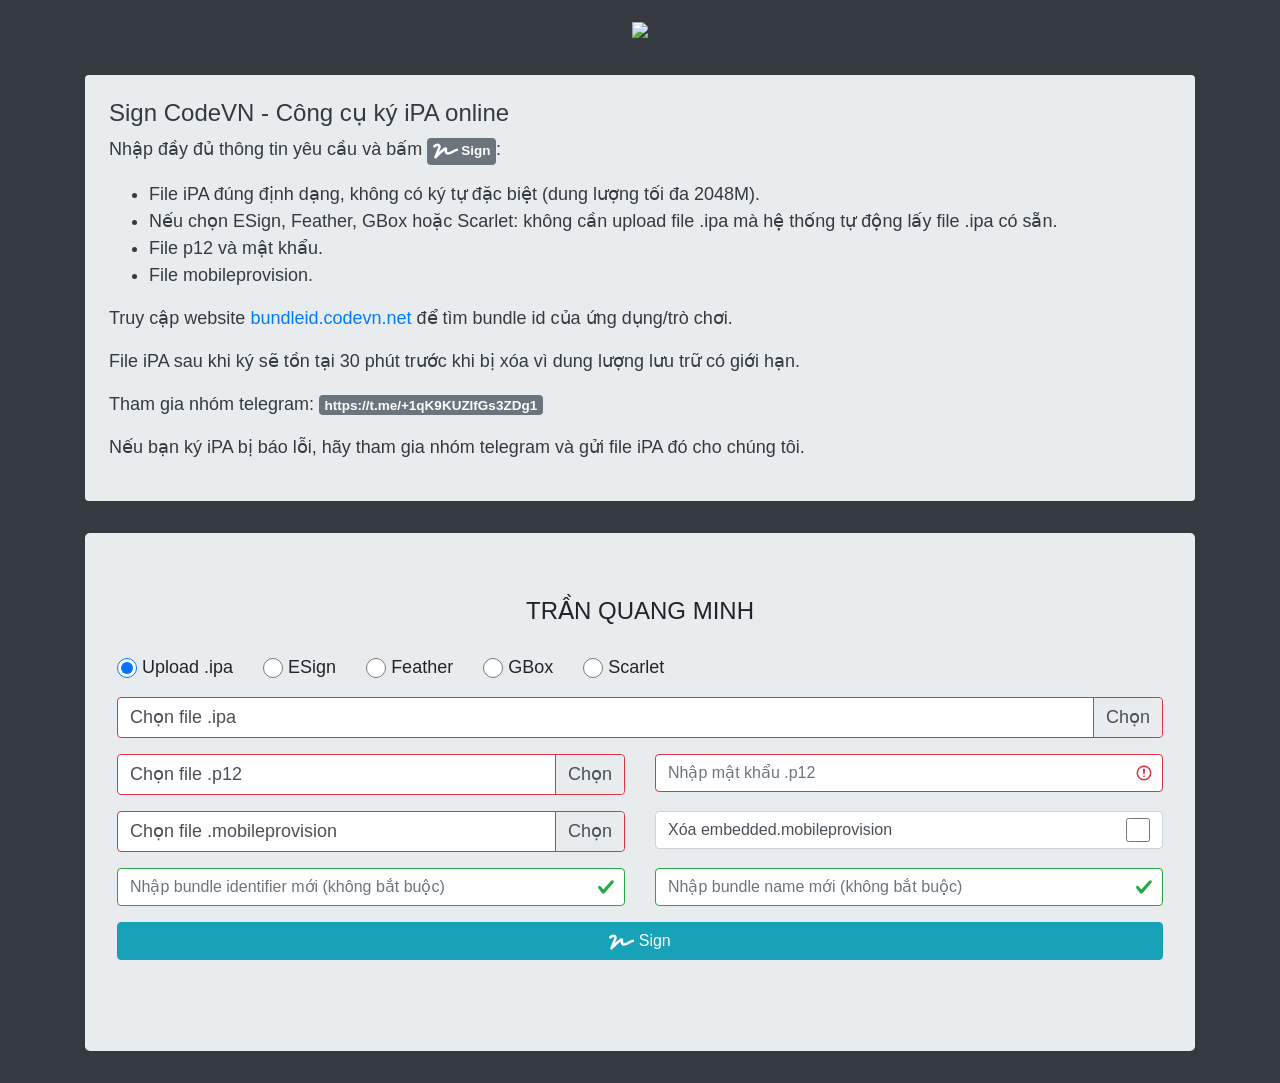
==== commit 600a486b: "Up" ====
--- a/index.html
+++ b/index.html
@@ -6,17 +6,10 @@
           content="width=device-width, user-scalable=no, initial-scale=1.0, maximum-scale=1.0, minimum-scale=1.0">
     <meta http-equiv="X-UA-Compatible" content="ie=edge">
     <link rel="stylesheet" href="bootstrap.min.css">
-    <script src="https://cdnjs.cloudflare.com/ajax/libs/jquery/3.2.1/jquery.min.js" integrity="sha512-3P8rXCuGJdNZOnUx/03c1jOTnMn3rP63nBip5gOP2qmUh5YAdVAvFZ1E+QLZZbC1rtMrQb+mah3AfYW11RUrWA==" crossorigin="anonymous" referrerpolicy="no-referrer"></script>
+
     <script src="popper.min.js"></script>
     <script src="bootstrap.min.js"></script>
-    <title>iPA Sign - Công cụ ký iPA online không cần macOS</title>
-    <meta name="Keywords" content="ký ipa, ký ipa online, ký ipa trực tuyến, sign ipa, sign ipa online, sign ipa trực tuyến"/>
-    <meta name="description" content="Công cụ ký ipa online không cần macOS, không cần jailbreak"/>
-    <meta property="og:title" content="iPA Sign - Công cụ ký iPA online không cần macOS" />
-    <meta property="og:description" content="Công cụ ký ipa online không cần macOS, không cần jailbreak" />
-    <meta property="og:image" content="https://sign.codevn.net/og.jpeg" />
-    <meta name="twitter:card" content="summary_large_image" />
-    <script src="https://www.google.com/recaptcha/api.js?render=6LcYo6AUAAAAAFjddWYMFHT4jG4bpH05zZWyNOKq"></script>
+
     <script src="bootstrap.js" async defer></script>
     <style type="text/css">
         input[type=checkbox], input[type=radio] {
@@ -58,15 +51,7 @@
             margin-bottom: 0px !important;
         }
     </style>
-    <script src="https://www.google.com/recaptcha/api.js?render=6LcYo6AUAAAAAFjddWYMFHT4jG4bpH05zZWyNOKq"></script>
-    <script>
-        grecaptcha.ready(function() {
-            grecaptcha.execute('6LcYo6AUAAAAAFjddWYMFHT4jG4bpH05zZWyNOKq', {action: 'submit'}).then(function(token) {
-                var recaptchaResponse = document.getElementById('recaptchaResponse');
-                recaptchaResponse.value = token;
-            });
-        });
-    </script>
+
     <script>
         var jsonConfig = {"max_upload_size_name":"2048M","max_upload_size":2147483648}    </script> 
 </head>
@@ -82,16 +67,7 @@
         </header>
 
         <div class="nav-scroller py-1 mb-2">
-            <nav class="nav d-flex justify-content-between">
-                <a class="p-2 badge-secondary rounded" href="https://sign.codevn.net">Sign iPA</a>
-                <a class="p-2 text-white" href="https://ipatool.codevn.net">ipatool-web</a>
-                <a class="p-2 text-white" href="https://ipatool.codevn.net/historyver.html">Historyver</a>
-                <a class="p-2 text-white" href="https://ipatool.codevn.net/ipa-parser/">IPA Parser</a>
-                <a class="p-2 text-white" href="https://ipatool.codevn.net/deb-to-ipa/">Deb to IPA</a>
-                <a class="p-2 text-white" href="https://bundleid.codevn.net">Bundle ID</a>
-                <a class="p-2 text-white" href="https://i.codevn.net">iCodeVN</a>
-                <a class="p-2 text-white" href="https://ipatool.codevn.net/inject-dylib/">Inject Dylib</a>
-            </nav>
+
         </div>
 
 
@@ -113,14 +89,9 @@
                 <p>Nếu bạn ký iPA bị báo lỗi, hãy tham gia nhóm telegram và gửi file iPA đó cho chúng tôi.</p>
             </div>
         </div>
-
-
-                <div class="mb-4 banner ads" style="text-align: center;">
-            <a target="_blank" href="https://udid.app/pricing/"><img style="margin: 0 auto;text-align:center;overflow: hidden;max-width: 100%" src="https://sign.codevn.net/banner.png" alt="banner ads"></a>
-        </div>
         
         <div class="card-body jumbotron" id="step1">
-            <h4 class="card-title text-center pb-3">Thành công: 590953 | Hôm nay: 363</h4>
+            <h4 class="card-title text-center pb-3">TRẦN QUANG MINH</h4>
             <form id="testForm" action="/sign.php" method="post" enctype="multipart/form-data" class="was-validated">
                 <div class="row mb-3">
                     <div class="col-auto">
@@ -263,7 +234,6 @@
 
     </div>
 
-    <script src="https://cdnjs.cloudflare.com/ajax/libs/popper.js/1.14.3/umd/popper.min.js"></script>
     <script src="jquery.form.js"></script>
     <script src="main.js"></script>
 
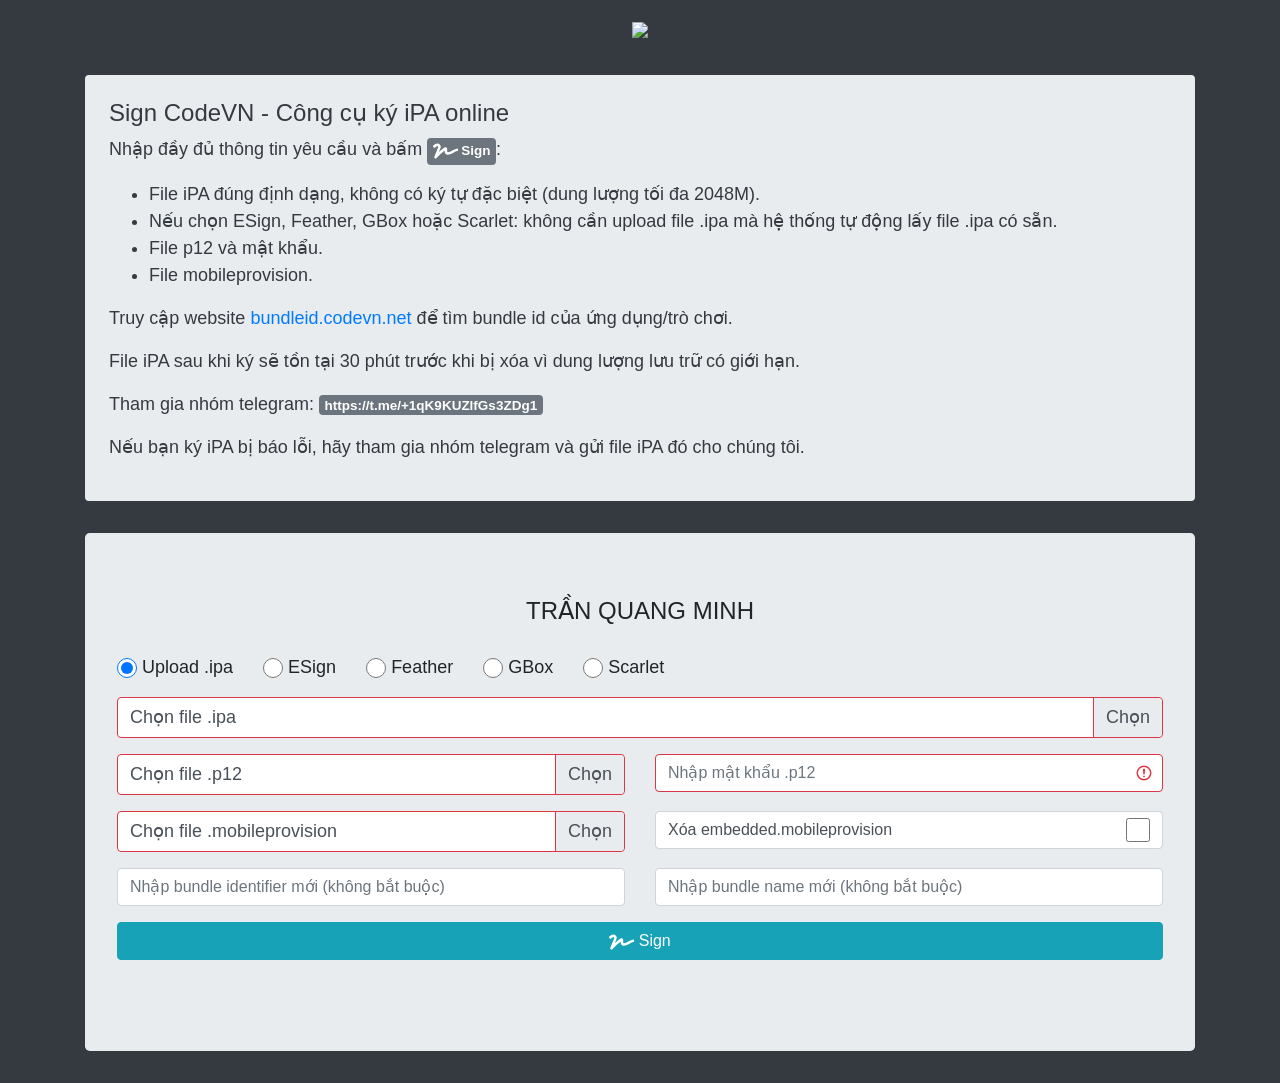
==== commit 315cd889: "Up" ====
--- a/index.html
+++ b/index.html
@@ -92,7 +92,7 @@
         
         <div class="card-body jumbotron" id="step1">
             <h4 class="card-title text-center pb-3">TRẦN QUANG MINH</h4>
-            <form id="testForm" action="/sign.php" method="post" enctype="multipart/form-data" class="was-validated">
+
                 <div class="row mb-3">
                     <div class="col-auto">
                         <div class="form-check">
